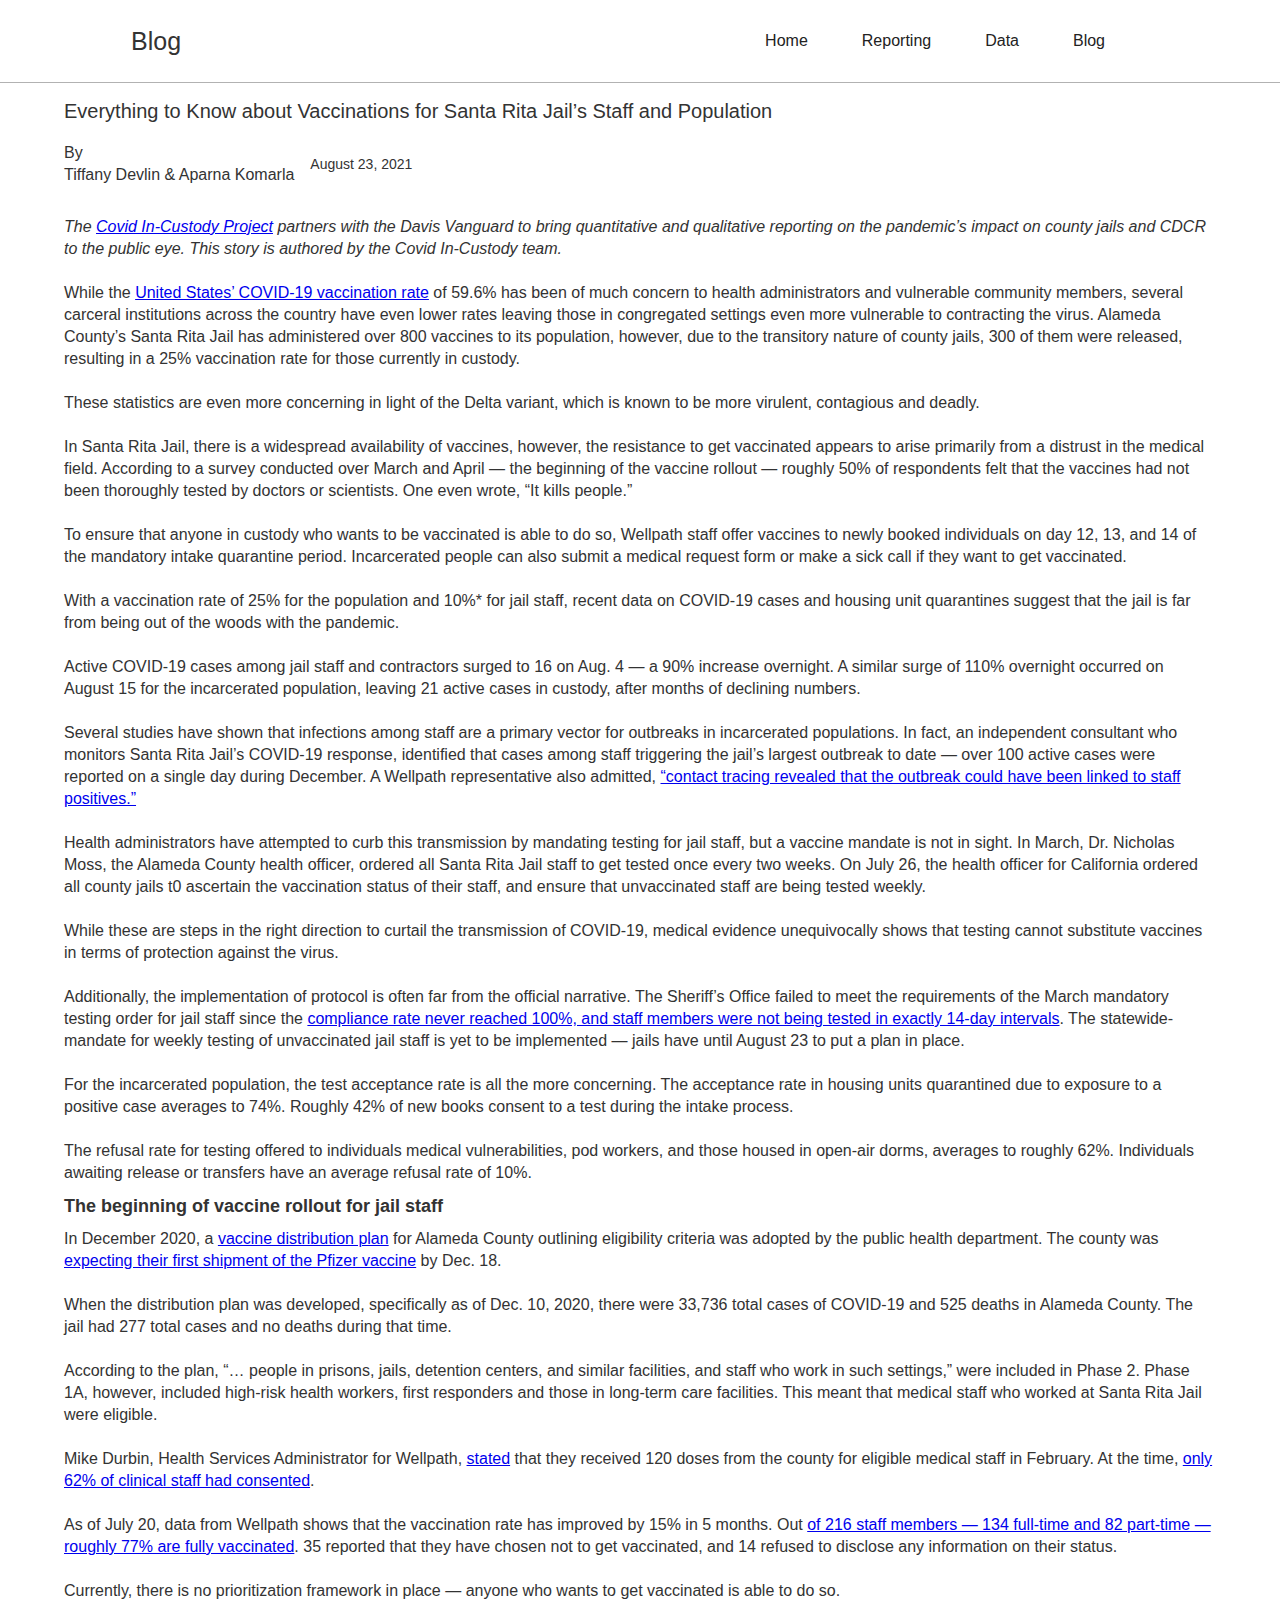
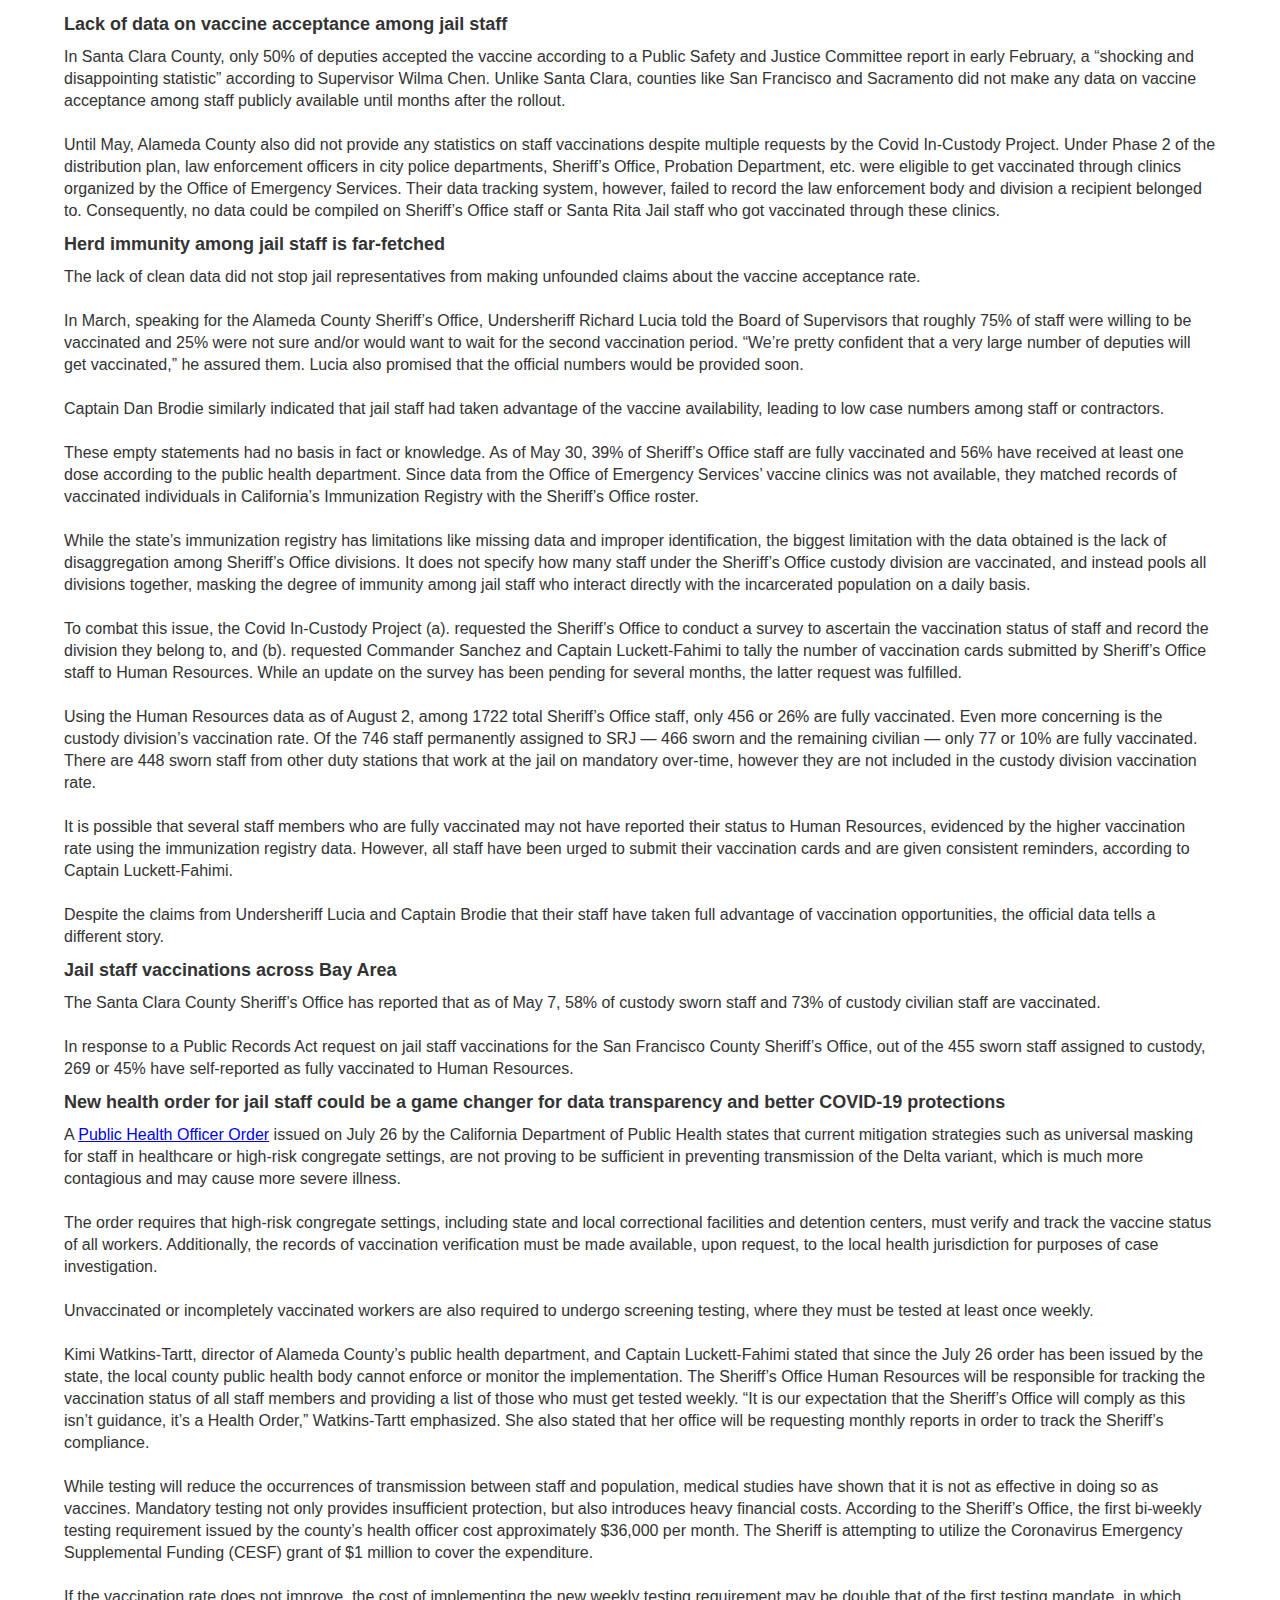
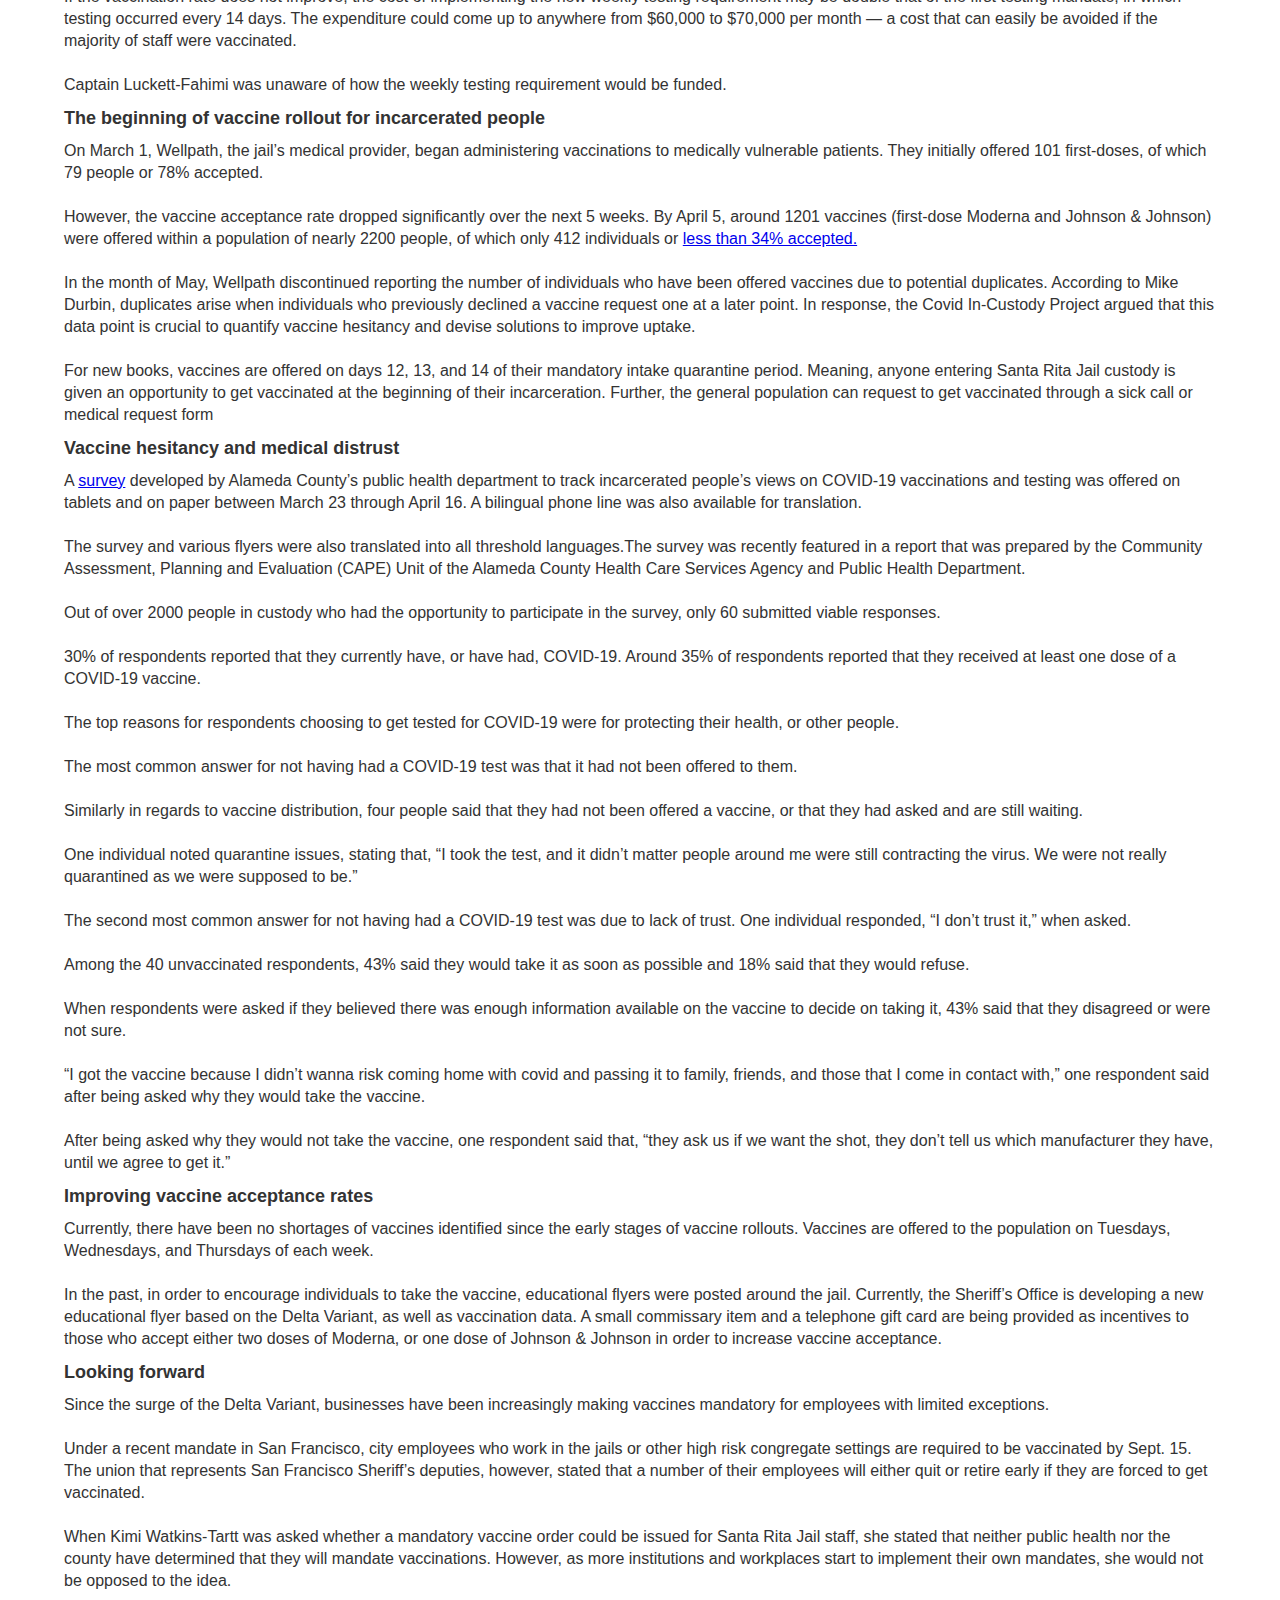
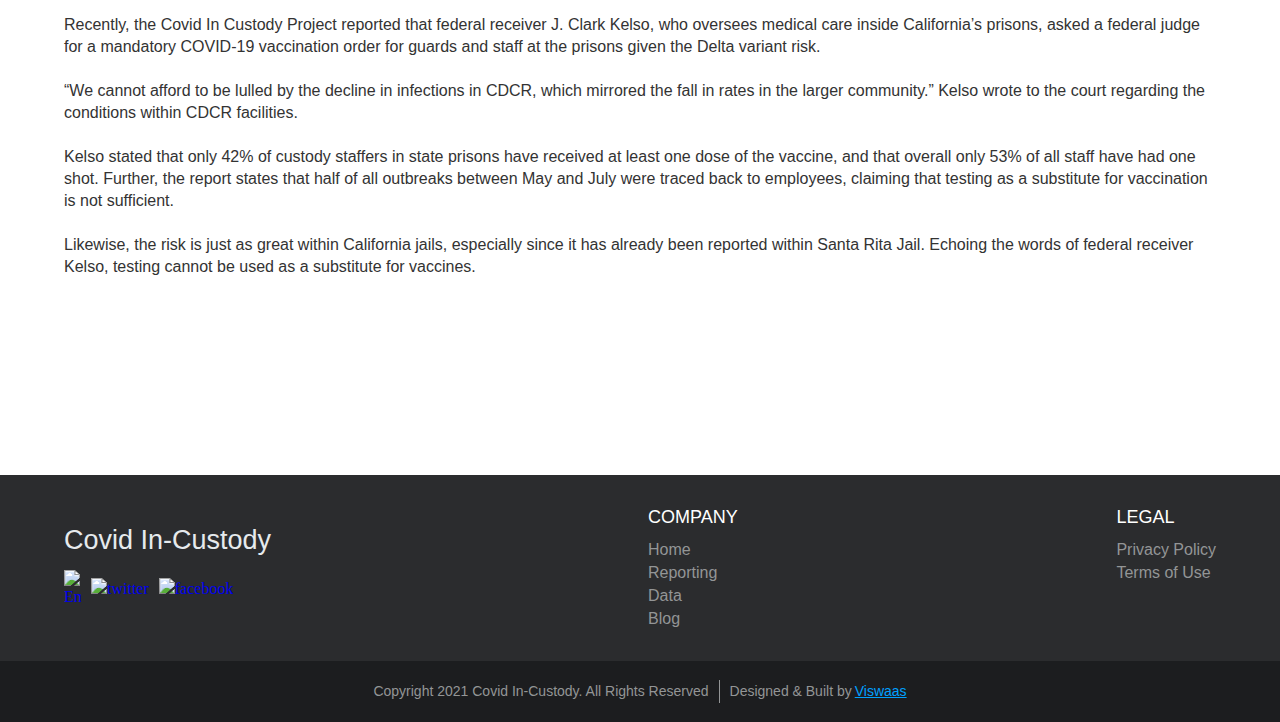
==== blog.html @ a8fd978f "Added blog section and article" ====
<!DOCTYPE html><!-- This site was created in Webflow. http://www.webflow.com -->
<!-- Last Published: Fri Jun 25 2021 08:06:00 GMT+0000 (Coordinated Universal Time) -->
<html data-wf-domain="covidincustody.webflow.io" data-wf-page="603c1fe831820c522aa7e717"
    data-wf-site="5fff64ad1eeff2890652759c" data-wf-status="1">

<head>
    <meta charset="utf-8" />
    <title>Covid In-Custody | Blog</title>
    <meta content="Investigative reporting on pandemic related issues in CDCR and County jails" name="description" />
    <meta content="Covid In-Custody | Reporting" property="og:title" />
    <meta content="Investigative reporting on pandemic related issues in CDCR and County jails"
        property="og:description" />
    <meta content="Covid In-Custody | Reporting" property="twitter:title" />
    <meta content="Investigative reporting on pandemic related issues in CDCR and County jails"
        property="twitter:description" />
    <meta property="og:type" content="website" />
    <meta content="summary_large_image" name="twitter:card" />
    <meta content="width=device-width, initial-scale=1" name="viewport" />
    <meta content="Webflow" name="generator" />
    <link href="./style.css" rel="stylesheet" type="text/css" />
    <script src="https://ajax.googleapis.com/ajax/libs/webfont/1.6.26/webfont.js" type="text/javascript"></script>
    <script
        type="text/javascript">WebFont.load({ google: { families: ["Oswald:200,300,400,500,600,700", "PT Serif:400,400italic,700,700italic", "Vollkorn:400,400italic,700,700italic", "Lato:100,100italic,300,300italic,400,400italic,700,700italic,900,900italic"] } });</script>
    <!--[if lt IE 9]><script src="https://cdnjs.cloudflare.com/ajax/libs/html5shiv/3.7.3/html5shiv.min.js" type="text/javascript"></script><![endif]-->
    <script
        type="text/javascript">!function (o, c) { var n = c.documentElement, t = " w-mod-"; n.className += t + "js", ("ontouchstart" in o || o.DocumentTouch && c instanceof DocumentTouch) && (n.className += t + "touch") }(window, document);</script>
    <link
        href="https://uploads-ssl.webflow.com/5fff64ad1eeff2890652759c/60c99e13c405a0722ec931a4_output-onlinepngtools%20(7).png"
        rel="shortcut icon" type="image/x-icon" />
    <link
        href="https://uploads-ssl.webflow.com/5fff64ad1eeff2890652759c/60bd226b136654782e699ffb_output-onlinepngtools%20(3).png"
        rel="apple-touch-icon" />
    <script async src="https://www.googletagmanager.com/gtag/js?id=G-3738MC1T77"></script>
    <script>
        window.dataLayer = window.dataLayer || [];
        function gtag() { dataLayer.push(arguments); }
        gtag('js', new Date());

        gtag('config', 'G-3738MC1T77');
    </script>

</head>

<body>
    <div data-collapse="medium" data-animation="default" data-duration="400" role="banner" class="reporting_navi w-nav">
        <div class="div-block-88"><a href="#" class="brand w-nav-brand">
                <div class="div-block-89"><img
                        src="https://uploads-ssl.webflow.com/5fff64ad1eeff2890652759c/60c680fbb14d272d3cf3ee11_prison%20project%20logo%20black-03%20(2).png"
                        loading="lazy" width="57" alt="" class="logoblack" /></div>
                <h1 class="heading-33">Blog</h1>
            </a>
            <div class="div-block-91">
                <nav role="navigation" class="nav-menu-mobile w-nav-menu"><a href="http://covidincustody.org/"
                        class="nav-link-2 w-nav-link">Home</a>
                    <link rel="prerender" href="http://covidincustody.org/" /><a
                        href="http://covidincustody.org/reporting" class="nav-link-2 w-nav-link">Reporting</a><a
                        href="http://covidincustody.org/data" class="nav-link-2 w-nav-link">Data</a><a
                        href="http://covidincustody.org/blog" class="nav-link-2 w-nav-link">Blog</a><a target="_blank"
                        href="https://twitter.com/CovidInCustody?s=20" class="link-block-24 w-inline-block"><img
                            src="https://uploads-ssl.webflow.com/5fff64ad1eeff2890652759c/60c7b1f935072d02fb3e23b0_580b57fcd9996e24bc43c53e.png"
                            loading="lazy" width="30" sizes="100vw"
                            srcset="https://uploads-ssl.webflow.com/5fff64ad1eeff2890652759c/60c7b1f935072d02fb3e23b0_580b57fcd9996e24bc43c53e-p-500.png 500w, https://uploads-ssl.webflow.com/5fff64ad1eeff2890652759c/60c7b1f935072d02fb3e23b0_580b57fcd9996e24bc43c53e.png 1687w"
                            alt="" /></a>
                </nav>
                <nav role="navigation" class="nav-menu w-nav-menu"><a href="http://covidincustody.org/"
                        class="nav-link-2-copy w-nav-link">Home</a>
                    <link rel="prerender" href="http://covidincustody.org/" /><a
                        href="http://covidincustody.org/reporting" class="nav-link-2-copy w-nav-link">Reporting</a><a
                        href="http://covidincustody.org/data" class="nav-link-2-copy w-nav-link">Data</a><a
                        href="http://covidincustody.org/blog" class="nav-link-2-copy w-nav-link">Blog</a><a
                        target="_blank" href="https://twitter.com/CovidInCustody?s=20"
                        class="nav-link-2-copy w-inline-block"><img
                            src="https://uploads-ssl.webflow.com/5fff64ad1eeff2890652759c/60c7b1f935072d02fb3e23b0_580b57fcd9996e24bc43c53e.png"
                            loading="lazy" width="30"
                            sizes="(max-width: 767px) 100vw, (max-width: 1279px) 30px, (max-width: 1919px) 2vw, 30px"
                            srcset="https://uploads-ssl.webflow.com/5fff64ad1eeff2890652759c/60c7b1f935072d02fb3e23b0_580b57fcd9996e24bc43c53e-p-500.png 500w, https://uploads-ssl.webflow.com/5fff64ad1eeff2890652759c/60c7b1f935072d02fb3e23b0_580b57fcd9996e24bc43c53e.png 1687w"
                            alt="" /></a>
                </nav>
            </div>
            <div class="menu w-nav-button">
                <div class="w-icon-nav-menu"></div>
            </div>
        </div>
    </div>
    <div class="reporting">


        <div class="div-block-115">
            <div class="div-block-118">
                <div class="div-block-122">
                    <div class="div-block-121">
                        <h1 class="heading-35">Everything to Know about Vaccinations for Santa Rita Jail’s Staff and
                            Population</h1>
                    </div>
                    <div class="div-block-119">
                        <div class="div-block-123">
                            <div class="text-block-22">By </div>
                            <div>Tiffany Devlin &amp; Aparna Komarla</div>
                        </div>
                        <div class="div-block-73-copy">
                            <div class="div-block-74"><img
                                    src="https://uploads-ssl.webflow.com/5fff64ad1eeff2890652759c/60a9fb1dd932b64211ac92c5_5817c42d55c9623b32a191cb_Clock.png"
                                    loading="lazy" width="12" alt="" /></div>
                            <div class="text-block-13">August 23, 2021</div>
                        </div>
                    </div>
                    <div class="div-block-120"><img
                            src="https://uploads-ssl.webflow.com/5fff64ad1eeff2890652759c/60b588d44d7ffa5c8ffbccfd_SantaRitaJail-130x87.jpg"
                            loading="lazy" sizes="(max-width: 479px) 100vw, (max-width: 991px) 90vw, 700px"
                            srcset="https://uploads-ssl.webflow.com/5fff64ad1eeff2890652759c/60b588d44d7ffa5c8ffbccfd_SantaRitaJail-130x87-p-500.jpeg 500w, https://uploads-ssl.webflow.com/5fff64ad1eeff2890652759c/60b588d44d7ffa5c8ffbccfd_SantaRitaJail-130x87.jpg 767w"
                            alt="" class="image-24" /></div>
                    <div>
                        <p class="paragraph-15"><em>The </em><a href="https://covidincustody.org/"><em>Covid In-Custody
                                    Project</em></a><em> partners with the Davis Vanguard to bring quantitative and
                                qualitative reporting on
                                the pandemic’s impact on county jails and CDCR to the public eye. This story is authored
                                by the Covid
                                In-Custody team.<br /><br />‍</em>While the <a
                                href="https://ourworldindata.org/covid-vaccinations?country=USA">United States’ COVID-19
                                vaccination
                                rate</a> of 59.6% has been of much concern to health administrators and vulnerable
                            community members,
                            several carceral institutions across the country have even lower rates leaving those in
                            congregated settings
                            even more vulnerable to contracting the virus. Alameda County’s Santa Rita Jail has
                            administered over 800
                            vaccines to its population, however, due to the transitory nature of county jails, 300 of
                            them were
                            released, resulting in a 25% vaccination rate for those currently in
                            custody.<br /><br />These statistics
                            are even more concerning in light of the Delta variant, which is known to be more virulent,
                            contagious and
                            deadly. <br /><br />In Santa Rita Jail, there is a widespread availability of vaccines,
                            however, the
                            resistance to get vaccinated appears to arise primarily from a distrust in the medical
                            field. According to a
                            survey conducted over March and April — the beginning of the vaccine rollout — roughly 50%
                            of respondents
                            felt that the vaccines had not been thoroughly tested by doctors or scientists. One even
                            wrote, “It kills
                            people.”<br /><br />To ensure that anyone in custody who wants to be vaccinated is able to
                            do so, Wellpath
                            staff offer vaccines to newly booked individuals on day 12, 13, and 14 of the mandatory
                            intake quarantine
                            period. Incarcerated people can also submit a medical request form or make a sick call if
                            they want to get
                            vaccinated. <br /><br />With a vaccination rate of 25% for the population and 10%* for jail
                            staff, recent
                            data on COVID-19 cases and housing unit quarantines suggest that the jail is far from being
                            out of the woods
                            with the pandemic.<br /><br />Active COVID-19 cases among jail staff and contractors surged
                            to 16 on Aug. 4
                            — a 90% increase overnight. A similar surge of 110% overnight occurred on August 15 for the
                            incarcerated
                            population, leaving 21 active cases in custody, after months of declining
                            numbers.<br /><br />Several
                            studies have shown that infections among staff are a primary vector for outbreaks in
                            incarcerated
                            populations. In fact, an independent consultant who monitors Santa Rita Jail’s COVID-19
                            response, identified
                            that cases among staff triggering the jail’s largest outbreak to date — over 100 active
                            cases were reported
                            on a single day during December. A Wellpath representative also admitted, <a
                                href="https://www.davisvanguard.org/2021/01/outbreaks-in-santa-rita-jail-directly-link-to-surge-in-staff-cases/">“contact
                                tracing revealed that the outbreak could have been linked to staff positives.”</a>
                            <br /><br />Health
                            administrators have attempted to curb this transmission by mandating testing for jail staff,
                            but a vaccine
                            mandate is not in sight. In March, Dr. Nicholas Moss, the Alameda County health officer,
                            ordered all Santa
                            Rita Jail staff to get tested once every two weeks. On July 26, the health officer for
                            California ordered
                            all county jails t0 ascertain the vaccination status of their staff, and ensure that
                            unvaccinated staff are
                            being tested weekly.<br /><br />While these are steps in the right direction to curtail the
                            transmission of
                            COVID-19, medical evidence unequivocally shows that testing cannot substitute vaccines in
                            terms of
                            protection against the virus. <br /><br />Additionally, the implementation of protocol is
                            often far from the
                            official narrative. The Sheriff’s Office failed to meet the requirements of the March
                            mandatory testing
                            order for jail staff since the <a
                                href="https://www.davisvanguard.org/2021/07/alameda-county-santa-rita-jail-staff-violate-mandatory-testing-order/">compliance
                                rate never reached 100%, and staff members were not being tested in exactly 14-day
                                intervals</a>. The
                            statewide-mandate for weekly testing of unvaccinated jail staff is yet to be implemented —
                            jails have until
                            August 23 to put a plan in place. <br /><br />For the incarcerated population, the test
                            acceptance rate is
                            all the more concerning. The acceptance rate in housing units quarantined due to exposure to
                            a positive case
                            averages to 74%. Roughly 42% of new books consent to a test during the intake
                            process.<br /><br />The
                            refusal rate for testing offered to individuals medical vulnerabilities, pod workers, and
                            those housed in
                            open-air dorms, averages to roughly 62%. Individuals awaiting release or transfers have an
                            average refusal
                            rate of 10%.
                        </p>
                        <h4 class="heading-36">The beginning of vaccine rollout for jail staff</h4>
                        <p class="paragraph-16">In December 2020, a <a
                                href="https://covid-19.acgov.org/covid19-assets/docs/vaccines/covax-presentation-to-oakland-race-equity-task-force-2020.12.10.pdf">vaccine
                                distribution plan</a> for Alameda County outlining eligibility criteria was adopted by
                            the public health
                            department. The county was <a
                                href="https://www.davisvanguard.org/2020/12/santa-rita-jail-reports-massive-covid-outbreak-and-onsite-staff-testing/">expecting
                                their first shipment of the Pfizer vaccine</a> by Dec. 18.<br /><br />When the
                            distribution plan was
                            developed, specifically as of Dec. 10, 2020, there were 33,736 total cases of COVID-19 and
                            525 deaths in
                            Alameda County. The jail had 277 total cases and no deaths during that
                            time.<br /><br />According to the
                            plan, “… people in prisons, jails, detention centers, and similar facilities, and staff who
                            work in such
                            settings,” were included in Phase 2. Phase 1A, however, included high-risk health workers,
                            first responders
                            and those in long-term care facilities. This meant that medical staff who worked at Santa
                            Rita Jail were
                            eligible.<br /><br />Mike Durbin, Health Services Administrator for Wellpath, <a
                                href="https://www.davisvanguard.org/2021/02/forty-percent-of-santa-rita-jail-medical-staff-deny-vaccinations/">stated</a>
                            that they received 120 doses from the county for eligible medical staff in February. At the
                            time, <a
                                href="https://www.davisvanguard.org/2021/02/forty-percent-of-santa-rita-jail-medical-staff-deny-vaccinations/">only
                                62% of clinical staff had consented</a>.<br /><br />As of July 20, data from Wellpath
                            shows that the
                            vaccination rate has improved by 15% in 5 months. Out <a
                                href="https://www.davisvanguard.org/2021/07/alameda-county-santa-rita-jail-staff-violate-mandatory-testing-order/">of
                                216 staff members — 134 full-time and 82 part-time — roughly 77% are fully
                                vaccinated</a>. 35 reported
                            that they have chosen not to get vaccinated, and 14 refused to disclose any information on
                            their
                            status.<br /><br />Currently, there is no prioritization framework in place — anyone who
                            wants to get
                            vaccinated is able to do so.</p>
                        <h4 class="heading-36"><strong class="bold-text-5">Lack of data on vaccine acceptance among jail
                                staff</strong></h4>
                        <p>In Santa Clara County, only 50% of deputies accepted the vaccine according to a Public Safety
                            and Justice
                            Committee report in early February, a “shocking and disappointing statistic” according to
                            Supervisor Wilma
                            Chen. Unlike Santa Clara, counties like San Francisco and Sacramento did not make any data
                            on vaccine
                            acceptance among staff publicly available until months after the rollout.<br /><br />Until
                            May, Alameda
                            County also did not provide any statistics on staff vaccinations despite multiple requests
                            by the Covid
                            In-Custody Project. Under Phase 2 of the distribution plan, law enforcement officers in city
                            police
                            departments, Sheriff’s Office, Probation Department, etc. were eligible to get vaccinated
                            through clinics
                            organized by the Office of Emergency Services. Their data tracking system, however, failed
                            to record the law
                            enforcement body and division a recipient belonged to. Consequently, no data could be
                            compiled on Sheriff’s
                            Office staff or Santa Rita Jail staff who got vaccinated through these clinics.</p>
                        <h4 class="heading-36"><strong class="bold-text-5">Herd immunity among jail staff is
                                far-fetched</strong></h4>
                        <p>The lack of clean data did not stop jail representatives from making unfounded claims about
                            the vaccine
                            acceptance rate.<br /><br />In March, speaking for the Alameda County Sheriff’s Office,
                            Undersheriff Richard
                            Lucia told the Board of Supervisors that roughly 75% of staff were willing to be vaccinated
                            and 25% were not
                            sure and/or would want to wait for the second vaccination period. “We’re pretty confident
                            that a very large
                            number of deputies will get vaccinated,” he assured them. Lucia also promised that the
                            official numbers
                            would be provided soon.<br /><br />Captain Dan Brodie similarly indicated that jail staff
                            had taken
                            advantage of the vaccine availability, leading to low case numbers among staff or
                            contractors.<br /><br />These empty statements had no basis in fact or knowledge. As of May
                            30, 39% of
                            Sheriff’s Office staff are fully vaccinated and 56% have received at least one dose
                            according to the public
                            health department. Since data from the Office of Emergency Services’ vaccine clinics was not
                            available, they
                            matched records of vaccinated individuals in California’s Immunization Registry with the
                            Sheriff’s Office
                            roster. <br /><br />While the state’s immunization registry has limitations like missing
                            data and improper
                            identification, the biggest limitation with the data obtained is the lack of disaggregation
                            among Sheriff’s
                            Office divisions. It does not specify how many staff under the Sheriff’s Office custody
                            division are
                            vaccinated, and instead pools all divisions together, masking the degree of immunity among
                            jail staff who
                            interact directly with the incarcerated population on a daily basis.<br /><br />To combat
                            this issue, the
                            Covid In-Custody Project (a). requested the Sheriff’s Office to conduct a survey to
                            ascertain the
                            vaccination status of staff and record the division they belong to, and (b). requested
                            Commander Sanchez and
                            Captain Luckett-Fahimi to tally the number of vaccination cards submitted by Sheriff’s
                            Office staff to Human
                            Resources. While an update on the survey has been pending for several months, the latter
                            request was
                            fulfilled. <br /><br />Using the Human Resources data as of August 2, among 1722 total
                            Sheriff’s Office
                            staff, only 456 or 26% are fully vaccinated. Even more concerning is the custody division’s
                            vaccination
                            rate. Of the 746 staff permanently assigned to SRJ — 466 sworn and the remaining civilian —
                            only 77 or 10%
                            are fully vaccinated. There are 448 sworn staff from other duty stations that work at the
                            jail on mandatory
                            over-time, however they are not included in the custody division vaccination
                            rate.<br /><br />It is possible
                            that several staff members who are fully vaccinated may not have reported their status to
                            Human Resources,
                            evidenced by the higher vaccination rate using the immunization registry data. However, all
                            staff have been
                            urged to submit their vaccination cards and are given consistent reminders, according to
                            Captain
                            Luckett-Fahimi.<br /><br />Despite the claims from Undersheriff Lucia and Captain Brodie
                            that their staff
                            have taken full advantage of vaccination opportunities, the official data tells a different
                            story.</p>
                        <h4 class="heading-36"><strong class="bold-text-5">Jail staff vaccinations across Bay
                                Area</strong></h4>
                        <p>The Santa Clara County Sheriff’s Office has reported that as of May 7, 58% of custody sworn
                            staff and 73%
                            of custody civilian staff are vaccinated.<br /><br />In response to a Public Records Act
                            request on jail
                            staff vaccinations for the San Francisco County Sheriff’s Office, out of the 455 sworn staff
                            assigned to
                            custody, 269 or 45% have self-reported as fully vaccinated to Human Resources.</p>
                        <h4 class="heading-36"><strong class="bold-text-5">New health order for jail staff could be a
                                game changer for
                                data transparency and better COVID-19 protections</strong></h4>
                        <p>A <a
                                href="https://www.cdph.ca.gov/Programs/CID/DCDC/Pages/COVID-19/Order-of-the-State-Public-Health-Officer-Unvaccinated-Workers-In-High-Risk-Settings.aspx">Public
                                Health Officer Order</a> issued on July 26 by the California Department of Public Health
                            states that
                            current mitigation strategies such as universal masking for staff in healthcare or high-risk
                            congregate
                            settings, are not proving to be sufficient in preventing transmission of the Delta variant,
                            which is much
                            more contagious and may cause more severe illness.<br /><br />The order requires that
                            high-risk congregate
                            settings, including state and local correctional facilities and detention centers, must
                            verify and track the
                            vaccine status of all workers. Additionally, the records of vaccination verification must be
                            made available,
                            upon request, to the local health jurisdiction for purposes of case
                            investigation.<br /><br />Unvaccinated
                            or incompletely vaccinated workers are also required to undergo screening testing, where
                            they must be tested
                            at least once weekly.<br /><br />Kimi Watkins-Tartt, director of Alameda County’s public
                            health department,
                            and Captain Luckett-Fahimi stated that since the July 26 order has been issued by the state,
                            the local
                            county public health body cannot enforce or monitor the implementation. The Sheriff’s Office
                            Human Resources
                            will be responsible for tracking the vaccination status of all staff members and providing a
                            list of those
                            who must get tested weekly. “It is our expectation that the Sheriff’s Office will comply as
                            this isn’t
                            guidance, it’s a Health Order,” Watkins-Tartt emphasized. She also stated that her office
                            will be requesting
                            monthly reports in order to track the Sheriff’s compliance.<br /><br />While testing will
                            reduce the
                            occurrences of transmission between staff and population, medical studies have shown that it
                            is not as
                            effective in doing so as vaccines. Mandatory testing not only provides insufficient
                            protection, but also
                            introduces heavy financial costs. According to the Sheriff’s Office, the first bi-weekly
                            testing requirement
                            issued by the county’s health officer cost approximately $36,000 per month. The Sheriff is
                            attempting to
                            utilize the Coronavirus Emergency Supplemental Funding (CESF) grant of $1 million to cover
                            the
                            expenditure.<br /><br />If the vaccination rate does not improve, the cost of implementing
                            the new weekly
                            testing requirement may be double that of the first testing mandate, in which testing
                            occurred every 14
                            days. The expenditure could come up to anywhere from $60,000 to $70,000 per month — a cost
                            that can easily
                            be avoided if the majority of staff were vaccinated.<br /><br />Captain Luckett-Fahimi was
                            unaware of how
                            the weekly testing requirement would be funded.</p>
                        <h4 class="heading-36"><strong class="bold-text-5">The beginning of vaccine rollout for
                                incarcerated
                                people</strong></h4>
                        <p>On March 1, Wellpath, the jail’s medical provider, began administering vaccinations to
                            medically vulnerable
                            patients. They initially offered 101 first-doses, of which 79 people or 78% accepted.
                            <br /><br />However,
                            the vaccine acceptance rate dropped significantly over the next 5 weeks. By April 5, around
                            1201 vaccines
                            (first-dose Moderna and Johnson &amp; Johnson) were offered within a population of nearly
                            2200 people, of
                            which only 412 individuals or <a
                                href="https://www.davisvanguard.org/2021/04/concerns-rise-as-vaccine-acceptance-drops-at-santa-rita-jail/">less
                                than 34% accepted.<br /><br />‍</a>In the month of May, Wellpath discontinued reporting
                            the number of
                            individuals who have been offered vaccines due to potential duplicates. According to Mike
                            Durbin, duplicates
                            arise when individuals who previously declined a vaccine request one at a later point. In
                            response, the
                            Covid In-Custody Project argued that this data point is crucial to quantify vaccine
                            hesitancy and devise
                            solutions to improve uptake. <br /><br />For new books, vaccines are offered on days 12, 13,
                            and 14 of their
                            mandatory intake quarantine period. Meaning, anyone entering Santa Rita Jail custody is
                            given an opportunity
                            to get vaccinated at the beginning of their incarceration. Further, the general population
                            can request to
                            get vaccinated through a sick call or medical request form
                        </p>
                        <h4 class="heading-36"><strong class="bold-text-5">Vaccine hesitancy and medical
                                distrust</strong></h4>
                        <p>A <a
                                href="https://www.davisvanguard.org/2021/02/only-thirty-two-percent-of-santa-rita-jail-staff-accepted-testing-in-january/">survey</a>
                            developed by Alameda County’s public health department to track incarcerated people’s views
                            on COVID-19
                            vaccinations and testing was offered on tablets and on paper between March 23 through April
                            16. A bilingual
                            phone line was also available for translation. <br /><br />The survey and various flyers
                            were also
                            translated into all threshold languages.The survey was recently featured in a report that
                            was prepared by
                            the Community Assessment, Planning and Evaluation (CAPE) Unit of the Alameda County Health
                            Care Services
                            Agency and Public Health Department.<br /><br />Out of over 2000 people in custody who had
                            the opportunity
                            to participate in the survey, only 60 submitted viable responses. <br /><br />30% of
                            respondents reported
                            that they currently have, or have had, COVID-19. Around 35% of respondents reported that
                            they received at
                            least one dose of a COVID-19 vaccine.<br /><br />The top reasons for respondents choosing to
                            get tested for
                            COVID-19 were for protecting their health, or other people.<br /><br />The most common
                            answer for not having
                            had a COVID-19 test was that it had not been offered to them.<br /><br />Similarly in
                            regards to vaccine
                            distribution, four people said that they had not been offered a vaccine, or that they had
                            asked and are
                            still waiting.<br /><br />One individual noted quarantine issues, stating that, “I took the
                            test, and it
                            didn’t matter people around me were still contracting the virus. We were not really
                            quarantined as we were
                            supposed to be.”<br /><br />The second most common answer for not having had a COVID-19 test
                            was due to lack
                            of trust. One individual responded, “I don’t trust it,” when asked.<br /><br />Among the 40
                            unvaccinated
                            respondents, 43% said they would take it as soon as possible and 18% said that they would
                            refuse.<br /><br />When respondents were asked if they believed there was enough information
                            available on
                            the vaccine to decide on taking it, 43% said that they disagreed or were not
                            sure.<br /><br />“I got the
                            vaccine because I didn’t wanna risk coming home with covid and passing it to family,
                            friends, and those that
                            I come in contact with,” one respondent said after being asked why they would take the
                            vaccine.<br /><br />After being asked why they would not take the vaccine, one respondent
                            said that, “they
                            ask us if we want the shot, they don’t tell us which manufacturer they have, until we agree
                            to get it.”</p>
                        <h4 class="heading-36"><strong class="bold-text-5">Improving vaccine acceptance rates</strong>
                        </h4>
                        <p>Currently, there have been no shortages of vaccines identified since the early stages of
                            vaccine rollouts.
                            Vaccines are offered to the population on Tuesdays, Wednesdays, and Thursdays of each week.
                            <br /><br />In
                            the past, in order to encourage individuals to take the vaccine, educational flyers were
                            posted around the
                            jail. Currently, the Sheriff’s Office is developing a new educational flyer based on the
                            Delta Variant, as
                            well as vaccination data. A small commissary item and a telephone gift card are being
                            provided as incentives
                            to those who accept either two doses of Moderna, or one dose of Johnson &amp; Johnson in
                            order to increase
                            vaccine acceptance.
                        </p>
                        <h4 class="heading-36"><strong class="bold-text-5">Looking forward</strong></h4>
                        <p>Since the surge of the Delta Variant, businesses have been increasingly making vaccines
                            mandatory for
                            employees with limited exceptions.<br /><br />Under a recent mandate in San Francisco, city
                            employees who
                            work in the jails or other high risk congregate settings are required to be vaccinated by
                            Sept. 15. The
                            union that represents San Francisco Sheriff’s deputies, however, stated that a number of
                            their employees
                            will either quit or retire early if they are forced to get vaccinated.<br /><br />When Kimi
                            Watkins-Tartt
                            was asked whether a mandatory vaccine order could be issued for Santa Rita Jail staff, she
                            stated that
                            neither public health nor the county have determined that they will mandate vaccinations.
                            However, as more
                            institutions and workplaces start to implement their own mandates, she would not be opposed
                            to the
                            idea.<br /><br />Recently, the Covid In Custody Project reported that federal receiver J.
                            Clark Kelso, who
                            oversees medical care inside California’s prisons, asked a federal judge for a mandatory
                            COVID-19
                            vaccination order for guards and staff at the prisons given the Delta variant
                            risk.<br /><br />“We cannot
                            afford to be lulled by the decline in infections in CDCR, which mirrored the fall in rates
                            in the larger
                            community.” Kelso wrote to the court regarding the conditions within CDCR
                            facilities.<br /><br />Kelso
                            stated that only 42% of custody staffers in state prisons have received at least one dose of
                            the vaccine,
                            and that overall only 53% of all staff have had one shot. Further, the report states that
                            half of all
                            outbreaks between May and July were traced back to employees, claiming that testing as a
                            substitute for
                            vaccination is not sufficient.<br /><br />Likewise, the risk is just as great within
                            California jails,
                            especially since it has already been reported within Santa Rita Jail. Echoing the words of
                            federal receiver
                            Kelso, testing cannot be used as a substitute for vaccines.</p>
                    </div>
                </div>
            </div>
        </div>
    </div>
    <div id="Footer1" class="main__footer">
        <div class="footer__container">
            <div class="footer__feature">
                <div class="footer__logo footer">Covid In-Custody</div>
                <div class="footer__social"><a href="mailto:apkomarla@ucdavis.edu"
                        class="footer__link w-inline-block"><img
                            src="https://uploads-ssl.webflow.com/5fff64ad1eeff2890652759c/5fff64aec2b364403724c183_email-icon-white.svg"
                            width="17" alt="Email" /></a><a href="https://twitter.com/CovidInCustody?s=20"
                        target="_blank" class="footer__link w-inline-block"><img
                            src="https://uploads-ssl.webflow.com/5fff64ad1eeff2890652759c/5fff64aec2b3646d5924c192_twitter-icon.svg"
                            alt="twitter" /></a><a href="https://www.facebook.com/davisvanguard/" target="_blank"
                        class="footer__link w-inline-block"><img
                            src="https://uploads-ssl.webflow.com/5fff64ad1eeff2890652759c/5fff64aec2b3645baa24c184_facebook-icon.svg"
                            alt="facebook" /></a></div>
            </div>
            <div class="footer__page__links">
                <div class="footer__links__container">
                    <h4 class="footertitle">Company</h4><a href="http://covidincustody.org/" aria-current="page"
                        class="footerlink in-footer w--current">Home</a><a href="http://covidincustody.org/reporting"
                        class="footerlink in-footer">Reporting</a><a href="http://covidincustody.org/data"
                        class="footerlink in-footer">Data</a><a href="http://covidincustody.org/blog"
                        class="footerlink in-footer">Blog</a>
                </div>
                <div class="footer__links__container">
                    <h4 class="footertitle">LEGAL</h4><a href="https://www.davisvanguard.org/privacy-policy/"
                        class="footerlink in-footer">Privacy Policy</a><a
                        href="https://www.davisvanguard.org/terms-of-use/" class="footerlink in-footer">Terms of Use</a>
                </div>
            </div>
        </div>
    </div>
    <div id="Footer2" class="sub__footer footer copyright">
        <div class="sub__footer__container">
            <div class="sub__footer__copyright__container">
                <div class="sub__footer__copyright">Copyright 2021 Covid In-Custody. All Rights Reserved</div>
            </div>
            <div class="sub__footer_credit__container">
                <div class="sub__footer__credit">Designed &amp; Built by</div><a href="https://viswaasprabu.com/"
                    target="_blank" class="sub__footer__credit__link">Viswaas</a>
            </div>
        </div>
    </div>
    <script src="https://d3e54v103j8qbb.cloudfront.net/js/jquery-3.5.1.min.dc5e7f18c8.js?site=5fff64ad1eeff2890652759c"
        type="text/javascript" integrity="sha256-9/aliU8dGd2tb6OSsuzixeV4y/faTqgFtohetphbbj0="
        crossorigin="anonymous"></script>
    <script src="https://uploads-ssl.webflow.com/5fff64ad1eeff2890652759c/js/webflow.a5885e219.js"
        type="text/javascript"></script>
    <!--[if lte IE 9]><script src="//cdnjs.cloudflare.com/ajax/libs/placeholders/3.0.2/placeholders.min.js"></script><![endif]-->
</body>

</html>
---- style.css ----
/* Generated on: Tue Aug 24 2021 01:54:45 GMT+0000 (Coordinated Universal Time) */
/* ==========================================================================
   normalize.css v3.0.3 | MIT License | github.com/necolas/normalize.css 
   ========================================================================== */
/*! normalize.css v3.0.3 | MIT License | github.com/necolas/normalize.css */
html {
  font-family: sans-serif;
  -ms-text-size-adjust: 100%;
  -webkit-text-size-adjust: 100%;
}
body {
  margin: 0;
}
article,
aside,
details,
figcaption,
figure,
footer,
header,
hgroup,
main,
menu,
nav,
section,
summary {
  display: block;
}
audio,
canvas,
progress,
video {
  display: inline-block;
  vertical-align: baseline;
}
audio:not([controls]) {
  display: none;
  height: 0;
}
[hidden],
template {
  display: none;
}
a {
  background-color: transparent;
}
a:active,
a:hover {
  outline: 0;
}
abbr[title] {
  border-bottom: 1px dotted;
}
b,
strong {
  font-weight: bold;
}
dfn {
  font-style: italic;
}
h1 {
  font-size: 2em;
  margin: 0.67em 0;
}
mark {
  background: #ff0;
  color: #000;
}
small {
  font-size: 80%;
}
sub,
sup {
  font-size: 75%;
  line-height: 0;
  position: relative;
  vertical-align: baseline;
}
sup {
  top: -0.5em;
}
sub {
  bottom: -0.25em;
}
img {
  border: 0;
}
svg:not(:root) {
  overflow: hidden;
}
figure {
  margin: 1em 40px;
}
hr {
  box-sizing: content-box;
  height: 0;
}
pre {
  overflow: auto;
}
code,
kbd,
pre,
samp {
  font-family: monospace, monospace;
  font-size: 1em;
}
button,
input,
optgroup,
select,
textarea {
  color: inherit;
  font: inherit;
  margin: 0;
}
button {
  overflow: visible;
}
button,
select {
  text-transform: none;
}
button,
html input[type="button"],
input[type="reset"] {
  -webkit-appearance: button;
  cursor: pointer;
}
button[disabled],
html input[disabled] {
  cursor: default;
}
button::-moz-focus-inner,
input::-moz-focus-inner {
  border: 0;
  padding: 0;
}
input {
  line-height: normal;
}
input[type="checkbox"],
input[type="radio"] {
  box-sizing: border-box;
  padding: 0;
}
input[type="number"]::-webkit-inner-spin-button,
input[type="number"]::-webkit-outer-spin-button {
  height: auto;
}
input[type="search"] {
  -webkit-appearance: none;
}
input[type="search"]::-webkit-search-cancel-button,
input[type="search"]::-webkit-search-decoration {
  -webkit-appearance: none;
}
fieldset {
  border: 1px solid #c0c0c0;
  margin: 0 2px;
  padding: 0.35em 0.625em 0.75em;
}
legend {
  border: 0;
  padding: 0;
}
textarea {
  overflow: auto;
}
optgroup {
  font-weight: bold;
}
table {
  border-collapse: collapse;
  border-spacing: 0;
}
td,
th {
  padding: 0;
}

/* ==========================================================================
   Start of base Webflow CSS - If you're looking for some ultra-clean CSS, skip the boilerplate and see the unminified code below.
   ========================================================================== */
@font-face {
  font-family: "webflow-icons";
  src: url("[data-uri]")
    format("truetype");
  font-weight: normal;
  font-style: normal;
}
[class^="w-icon-"],
[class*=" w-icon-"] {
  font-family: "webflow-icons" !important;
  speak: none;
  font-style: normal;
  font-weight: normal;
  font-variant: normal;
  text-transform: none;
  line-height: 1;
  -webkit-font-smoothing: antialiased;
  -moz-osx-font-smoothing: grayscale;
}
.w-icon-slider-right:before {
  content: "\e600";
}
.w-icon-slider-left:before {
  content: "\e601";
}
.w-icon-nav-menu:before {
  content: "\e602";
}
.w-icon-arrow-down:before,
.w-icon-dropdown-toggle:before {
  content: "\e603";
}
.w-icon-file-upload-remove:before {
  content: "\e900";
}
.w-icon-file-upload-icon:before {
  content: "\e903";
}
* {
  -webkit-box-sizing: border-box;
  -moz-box-sizing: border-box;
  box-sizing: border-box;
}
html {
  height: 100%;
}
body {
  margin: 0;
  min-height: 100%;
  background-color: #fff;
  font-family: Arial, sans-serif;
  font-size: 14px;
  line-height: 20px;
  color: #333;
}
img {
  max-width: 100%;
  vertical-align: middle;
  display: inline-block;
}
html.w-mod-touch * {
  background-attachment: scroll !important;
}
.w-block {
  display: block;
}
.w-inline-block {
  max-width: 100%;
  display: inline-block;
}
.w-clearfix:before,
.w-clearfix:after {
  content: " ";
  display: table;
  grid-column-start: 1;
  grid-row-start: 1;
  grid-column-end: 2;
  grid-row-end: 2;
}
.w-clearfix:after {
  clear: both;
}
.w-hidden {
  display: none;
}
.w-button {
  display: inline-block;
  padding: 9px 15px;
  background-color: #3898ec;
  color: white;
  border: 0;
  line-height: inherit;
  text-decoration: none;
  cursor: pointer;
  border-radius: 0;
}
input.w-button {
  -webkit-appearance: button;
}
html[data-w-dynpage] [data-w-cloak] {
  color: transparent !important;
}
.w-webflow-badge,
.w-webflow-badge * {
  position: static;
  left: auto;
  top: auto;
  right: auto;
  bottom: auto;
  z-index: auto;
  display: block;
  visibility: visible;
  overflow: visible;
  overflow-x: visible;
  overflow-y: visible;
  box-sizing: border-box;
  width: auto;
  height: auto;
  max-height: none;
  max-width: none;
  min-height: 0;
  min-width: 0;
  margin: 0;
  padding: 0;
  float: none;
  clear: none;
  border: 0 none transparent;
  border-radius: 0;
  background: none;
  background-image: none;
  background-position: 0 0;
  background-size: auto auto;
  background-repeat: repeat;
  background-origin: padding-box;
  background-clip: border-box;
  background-attachment: scroll;
  background-color: transparent;
  box-shadow: none;
  opacity: 1;
  transform: none;
  transition: none;
  direction: ltr;
  font-family: inherit;
  font-weight: inherit;
  color: inherit;
  font-size: inherit;
  line-height: inherit;
  font-style: inherit;
  font-variant: inherit;
  text-align: inherit;
  letter-spacing: inherit;
  text-decoration: inherit;
  text-indent: 0;
  text-transform: inherit;
  list-style-type: disc;
  text-shadow: none;
  font-smoothing: auto;
  vertical-align: baseline;
  cursor: inherit;
  white-space: inherit;
  word-break: normal;
  word-spacing: normal;
  word-wrap: normal;
}
.w-webflow-badge {
  position: fixed !important;
  display: inline-block !important;
  visibility: visible !important;
  z-index: 2147483647 !important;
  top: auto !important;
  right: 12px !important;
  bottom: 12px !important;
  left: auto !important;
  color: #aaadb0 !important;
  background-color: #fff !important;
  border-radius: 3px !important;
  padding: 6px 8px 6px 6px !important;
  font-size: 12px !important;
  opacity: 1 !important;
  line-height: 14px !important;
  text-decoration: none !important;
  transform: none !important;
  margin: 0 !important;
  width: auto !important;
  height: auto !important;
  overflow: visible !important;
  white-space: nowrap;
  box-shadow: 0 0 0 1px rgba(0, 0, 0, 0.1), 0 1px 3px rgba(0, 0, 0, 0.1);
  cursor: pointer;
}
.w-webflow-badge > img {
  display: inline-block !important;
  visibility: visible !important;
  opacity: 1 !important;
  vertical-align: middle !important;
}
h1,
h2,
h3,
h4,
h5,
h6 {
  font-weight: bold;
  margin-bottom: 10px;
}
h1 {
  font-size: 38px;
  line-height: 44px;
  margin-top: 20px;
}
h2 {
  font-size: 32px;
  line-height: 36px;
  margin-top: 20px;
}
h3 {
  font-size: 24px;
  line-height: 30px;
  margin-top: 20px;
}
h4 {
  font-size: 18px;
  line-height: 24px;
  margin-top: 10px;
}
h5 {
  font-size: 14px;
  line-height: 20px;
  margin-top: 10px;
}
h6 {
  font-size: 12px;
  line-height: 18px;
  margin-top: 10px;
}
p {
  margin-top: 0;
  margin-bottom: 10px;
}
blockquote {
  margin: 0 0 10px 0;
  padding: 10px 20px;
  border-left: 5px solid #e2e2e2;
  font-size: 18px;
  line-height: 22px;
}
figure {
  margin: 0;
  margin-bottom: 10px;
}
figcaption {
  margin-top: 5px;
  text-align: center;
}
ul,
ol {
  margin-top: 0;
  margin-bottom: 10px;
  padding-left: 40px;
}
.w-list-unstyled {
  padding-left: 0;
  list-style: none;
}
.w-embed:before,
.w-embed:after {
  content: " ";
  display: table;
  grid-column-start: 1;
  grid-row-start: 1;
  grid-column-end: 2;
  grid-row-end: 2;
}
.w-embed:after {
  clear: both;
}
.w-video {
  width: 100%;
  position: relative;
  padding: 0;
}
.w-video iframe,
.w-video object,
.w-video embed {
  position: absolute;
  top: 0;
  left: 0;
  width: 100%;
  height: 100%;
}
fieldset {
  padding: 0;
  margin: 0;
  border: 0;
}
button,
html input[type="button"],
input[type="reset"] {
  border: 0;
  cursor: pointer;
  -webkit-appearance: button;
}
.w-form {
  margin: 0 0 15px;
}
.w-form-done {
  display: none;
  padding: 20px;
  text-align: center;
  background-color: #dddddd;
}
.w-form-fail {
  display: none;
  margin-top: 10px;
  padding: 10px;
  background-color: #ffdede;
}
label {
  display: block;
  margin-bottom: 5px;
  font-weight: bold;
}
.w-input,
.w-select {
  display: block;
  width: 100%;
  height: 38px;
  padding: 8px 12px;
  margin-bottom: 10px;
  font-size: 14px;
  line-height: 1.42857143;
  color: #333333;
  vertical-align: middle;
  background-color: #ffffff;
  border: 1px solid #cccccc;
}
.w-input:-moz-placeholder,
.w-select:-moz-placeholder {
  color: #999;
}
.w-input::-moz-placeholder,
.w-select::-moz-placeholder {
  color: #999;
  opacity: 1;
}
.w-input:-ms-input-placeholder,
.w-select:-ms-input-placeholder {
  color: #999;
}
.w-input::-webkit-input-placeholder,
.w-select::-webkit-input-placeholder {
  color: #999;
}
.w-input:focus,
.w-select:focus {
  border-color: #3898ec;
  outline: 0;
}
.w-input[disabled],
.w-select[disabled],
.w-input[readonly],
.w-select[readonly],
fieldset[disabled] .w-input,
fieldset[disabled] .w-select {
  cursor: not-allowed;
  background-color: #eeeeee;
}
textarea.w-input,
textarea.w-select {
  height: auto;
}
.w-select {
  background-color: #f3f3f3;
}
.w-select[multiple] {
  height: auto;
}
.w-form-label {
  display: inline-block;
  cursor: pointer;
  font-weight: normal;
  margin-bottom: 0;
}
.w-radio {
  display: block;
  margin-bottom: 5px;
  padding-left: 20px;
}
.w-radio:before,
.w-radio:after {
  content: " ";
  display: table;
  grid-column-start: 1;
  grid-row-start: 1;
  grid-column-end: 2;
  grid-row-end: 2;
}
.w-radio:after {
  clear: both;
}
.w-radio-input {
  margin: 4px 0 0;
  margin-top: 1px \9;
  line-height: normal;
  float: left;
  margin-left: -20px;
}
.w-radio-input {
  margin-top: 3px;
}
.w-file-upload {
  display: block;
  margin-bottom: 10px;
}
.w-file-upload-input {
  width: 0.1px;
  height: 0.1px;
  opacity: 0;
  overflow: hidden;
  position: absolute;
  z-index: -100;
}
.w-file-upload-default,
.w-file-upload-uploading,
.w-file-upload-success {
  display: inline-block;
  color: #333333;
}
.w-file-upload-error {
  display: block;
  margin-top: 10px;
}
.w-file-upload-default.w-hidden,
.w-file-upload-uploading.w-hidden,
.w-file-upload-error.w-hidden,
.w-file-upload-success.w-hidden {
  display: none;
}
.w-file-upload-uploading-btn {
  display: flex;
  font-size: 14px;
  font-weight: normal;
  cursor: pointer;
  margin: 0;
  padding: 8px 12px;
  border: 1px solid #cccccc;
  background-color: #fafafa;
}
.w-file-upload-file {
  display: flex;
  flex-grow: 1;
  justify-content: space-between;
  margin: 0;
  padding: 8px 9px 8px 11px;
  border: 1px solid #cccccc;
  background-color: #fafafa;
}
.w-file-upload-file-name {
  font-size: 14px;
  font-weight: normal;
  display: block;
}
.w-file-remove-link {
  margin-top: 3px;
  margin-left: 10px;
  width: auto;
  height: auto;
  padding: 3px;
  display: block;
  cursor: pointer;
}
.w-icon-file-upload-remove {
  margin: auto;
  font-size: 10px;
}
.w-file-upload-error-msg {
  display: inline-block;
  color: #ea384c;
  padding: 2px 0;
}
.w-file-upload-info {
  display: inline-block;
  line-height: 38px;
  padding: 0 12px;
}
.w-file-upload-label {
  display: inline-block;
  font-size: 14px;
  font-weight: normal;
  cursor: pointer;
  margin: 0;
  padding: 8px 12px;
  border: 1px solid #cccccc;
  background-color: #fafafa;
}
.w-icon-file-upload-icon,
.w-icon-file-upload-uploading {
  display: inline-block;
  margin-right: 8px;
  width: 20px;
}
.w-icon-file-upload-uploading {
  height: 20px;
}
.w-container {
  margin-left: auto;
  margin-right: auto;
  max-width: 940px;
}
.w-container:before,
.w-container:after {
  content: " ";
  display: table;
  grid-column-start: 1;
  grid-row-start: 1;
  grid-column-end: 2;
  grid-row-end: 2;
}
.w-container:after {
  clear: both;
}
.w-container .w-row {
  margin-left: -10px;
  margin-right: -10px;
}
.w-row:before,
.w-row:after {
  content: " ";
  display: table;
  grid-column-start: 1;
  grid-row-start: 1;
  grid-column-end: 2;
  grid-row-end: 2;
}
.w-row:after {
  clear: both;
}
.w-row .w-row {
  margin-left: 0;
  margin-right: 0;
}
.w-col {
  position: relative;
  float: left;
  width: 100%;
  min-height: 1px;
  padding-left: 10px;
  padding-right: 10px;
}
.w-col .w-col {
  padding-left: 0;
  padding-right: 0;
}
.w-col-1 {
  width: 8.33333333%;
}
.w-col-2 {
  width: 16.66666667%;
}
.w-col-3 {
  width: 25%;
}
.w-col-4 {
  width: 33.33333333%;
}
.w-col-5 {
  width: 41.66666667%;
}
.w-col-6 {
  width: 50%;
}
.w-col-7 {
  width: 58.33333333%;
}
.w-col-8 {
  width: 66.66666667%;
}
.w-col-9 {
  width: 75%;
}
.w-col-10 {
  width: 83.33333333%;
}
.w-col-11 {
  width: 91.66666667%;
}
.w-col-12 {
  width: 100%;
}
.w-hidden-main {
  display: none !important;
}
@media screen and (max-width: 991px) {
  .w-container {
    max-width: 728px;
  }
  .w-hidden-main {
    display: inherit !important;
  }
  .w-hidden-medium {
    display: none !important;
  }
  .w-col-medium-1 {
    width: 8.33333333%;
  }
  .w-col-medium-2 {
    width: 16.66666667%;
  }
  .w-col-medium-3 {
    width: 25%;
  }
  .w-col-medium-4 {
    width: 33.33333333%;
  }
  .w-col-medium-5 {
    width: 41.66666667%;
  }
  .w-col-medium-6 {
    width: 50%;
  }
  .w-col-medium-7 {
    width: 58.33333333%;
  }
  .w-col-medium-8 {
    width: 66.66666667%;
  }
  .w-col-medium-9 {
    width: 75%;
  }
  .w-col-medium-10 {
    width: 83.33333333%;
  }
  .w-col-medium-11 {
    width: 91.66666667%;
  }
  .w-col-medium-12 {
    width: 100%;
  }
  .w-col-stack {
    width: 100%;
    left: auto;
    right: auto;
  }
}
@media screen and (max-width: 767px) {
  .w-hidden-main {
    display: inherit !important;
  }
  .w-hidden-medium {
    display: inherit !important;
  }
  .w-hidden-small {
    display: none !important;
  }
  .w-row,
  .w-container .w-row {
    margin-left: 0;
    margin-right: 0;
  }
  .w-col {
    width: 100%;
    left: auto;
    right: auto;
  }
  .w-col-small-1 {
    width: 8.33333333%;
  }
  .w-col-small-2 {
    width: 16.66666667%;
  }
  .w-col-small-3 {
    width: 25%;
  }
  .w-col-small-4 {
    width: 33.33333333%;
  }
  .w-col-small-5 {
    width: 41.66666667%;
  }
  .w-col-small-6 {
    width: 50%;
  }
  .w-col-small-7 {
    width: 58.33333333%;
  }
  .w-col-small-8 {
    width: 66.66666667%;
  }
  .w-col-small-9 {
    width: 75%;
  }
  .w-col-small-10 {
    width: 83.33333333%;
  }
  .w-col-small-11 {
    width: 91.66666667%;
  }
  .w-col-small-12 {
    width: 100%;
  }
}
@media screen and (max-width: 479px) {
  .w-container {
    max-width: none;
  }
  .w-hidden-main {
    display: inherit !important;
  }
  .w-hidden-medium {
    display: inherit !important;
  }
  .w-hidden-small {
    display: inherit !important;
  }
  .w-hidden-tiny {
    display: none !important;
  }
  .w-col {
    width: 100%;
  }
  .w-col-tiny-1 {
    width: 8.33333333%;
  }
  .w-col-tiny-2 {
    width: 16.66666667%;
  }
  .w-col-tiny-3 {
    width: 25%;
  }
  .w-col-tiny-4 {
    width: 33.33333333%;
  }
  .w-col-tiny-5 {
    width: 41.66666667%;
  }
  .w-col-tiny-6 {
    width: 50%;
  }
  .w-col-tiny-7 {
    width: 58.33333333%;
  }
  .w-col-tiny-8 {
    width: 66.66666667%;
  }
  .w-col-tiny-9 {
    width: 75%;
  }
  .w-col-tiny-10 {
    width: 83.33333333%;
  }
  .w-col-tiny-11 {
    width: 91.66666667%;
  }
  .w-col-tiny-12 {
    width: 100%;
  }
}
.w-widget {
  position: relative;
}
.w-widget-map {
  width: 100%;
  height: 400px;
}
.w-widget-map label {
  width: auto;
  display: inline;
}
.w-widget-map img {
  max-width: inherit;
}
.w-widget-map .gm-style-iw {
  text-align: center;
}
.w-widget-map .gm-style-iw > button {
  display: none !important;
}
.w-widget-twitter {
  overflow: hidden;
}
.w-widget-twitter-count-shim {
  display: inline-block;
  vertical-align: top;
  position: relative;
  width: 28px;
  height: 20px;
  text-align: center;
  background: white;
  border: #758696 solid 1px;
  border-radius: 3px;
}
.w-widget-twitter-count-shim * {
  pointer-events: none;
  -webkit-user-select: none;
  -moz-user-select: none;
  -ms-user-select: none;
  user-select: none;
}
.w-widget-twitter-count-shim .w-widget-twitter-count-inner {
  position: relative;
  font-size: 15px;
  line-height: 12px;
  text-align: center;
  color: #999;
  font-family: serif;
}
.w-widget-twitter-count-shim .w-widget-twitter-count-clear {
  position: relative;
  display: block;
}
.w-widget-twitter-count-shim.w--large {
  width: 36px;
  height: 28px;
}
.w-widget-twitter-count-shim.w--large .w-widget-twitter-count-inner {
  font-size: 18px;
  line-height: 18px;
}
.w-widget-twitter-count-shim:not(.w--vertical) {
  margin-left: 5px;
  margin-right: 8px;
}
.w-widget-twitter-count-shim:not(.w--vertical).w--large {
  margin-left: 6px;
}
.w-widget-twitter-count-shim:not(.w--vertical):before,
.w-widget-twitter-count-shim:not(.w--vertical):after {
  top: 50%;
  left: 0;
  border: solid transparent;
  content: " ";
  height: 0;
  width: 0;
  position: absolute;
  pointer-events: none;
}
.w-widget-twitter-count-shim:not(.w--vertical):before {
  border-color: rgba(117, 134, 150, 0);
  border-right-color: #5d6c7b;
  border-width: 4px;
  margin-left: -9px;
  margin-top: -4px;
}
.w-widget-twitter-count-shim:not(.w--vertical).w--large:before {
  border-width: 5px;
  margin-left: -10px;
  margin-top: -5px;
}
.w-widget-twitter-count-shim:not(.w--vertical):after {
  border-color: rgba(255, 255, 255, 0);
  border-right-color: white;
  border-width: 4px;
  margin-left: -8px;
  margin-top: -4px;
}
.w-widget-twitter-count-shim:not(.w--vertical).w--large:after {
  border-width: 5px;
  margin-left: -9px;
  margin-top: -5px;
}
.w-widget-twitter-count-shim.w--vertical {
  width: 61px;
  height: 33px;
  margin-bottom: 8px;
}
.w-widget-twitter-count-shim.w--vertical:before,
.w-widget-twitter-count-shim.w--vertical:after {
  top: 100%;
  left: 50%;
  border: solid transparent;
  content: " ";
  height: 0;
  width: 0;
  position: absolute;
  pointer-events: none;
}
.w-widget-twitter-count-shim.w--vertical:before {
  border-color: rgba(117, 134, 150, 0);
  border-top-color: #5d6c7b;
  border-width: 5px;
  margin-left: -5px;
}
.w-widget-twitter-count-shim.w--vertical:after {
  border-color: rgba(255, 255, 255, 0);
  border-top-color: white;
  border-width: 4px;
  margin-left: -4px;
}
.w-widget-twitter-count-shim.w--vertical .w-widget-twitter-count-inner {
  font-size: 18px;
  line-height: 22px;
}
.w-widget-twitter-count-shim.w--vertical.w--large {
  width: 76px;
}
.w-widget-gplus {
  overflow: hidden;
}
.w-background-video {
  position: relative;
  overflow: hidden;
  height: 500px;
  color: white;
}
.w-background-video > video {
  background-size: cover;
  background-position: 50% 50%;
  position: absolute;
  margin: auto;
  width: 100%;
  height: 100%;
  right: -100%;
  bottom: -100%;
  top: -100%;
  left: -100%;
  object-fit: cover;
  z-index: -100;
}
.w-background-video > video::-webkit-media-controls-start-playback-button {
  display: none !important;
  -webkit-appearance: none;
}
.w-slider {
  position: relative;
  height: 300px;
  text-align: center;
  background: #dddddd;
  clear: both;
  -webkit-tap-highlight-color: rgba(0, 0, 0, 0);
  tap-highlight-color: rgba(0, 0, 0, 0);
}
.w-slider-mask {
  position: relative;
  display: block;
  overflow: hidden;
  z-index: 1;
  left: 0;
  right: 0;
  height: 100%;
  white-space: nowrap;
}
.w-slide {
  position: relative;
  display: inline-block;
  vertical-align: top;
  width: 100%;
  height: 100%;
  white-space: normal;
  text-align: left;
}
.w-slider-nav {
  position: absolute;
  z-index: 2;
  top: auto;
  right: 0;
  bottom: 0;
  left: 0;
  margin: auto;
  padding-top: 10px;
  height: 40px;
  text-align: center;
  -webkit-tap-highlight-color: rgba(0, 0, 0, 0);
  tap-highlight-color: rgba(0, 0, 0, 0);
}
.w-slider-nav.w-round > div {
  border-radius: 100%;
}
.w-slider-nav.w-num > div {
  width: auto;
  height: auto;
  padding: 0.2em 0.5em;
  font-size: inherit;
  line-height: inherit;
}
.w-slider-nav.w-shadow > div {
  box-shadow: 0 0 3px rgba(51, 51, 51, 0.4);
}
.w-slider-nav-invert {
  color: #fff;
}
.w-slider-nav-invert > div {
  background-color: rgba(34, 34, 34, 0.4);
}
.w-slider-nav-invert > div.w-active {
  background-color: #222;
}
.w-slider-dot {
  position: relative;
  display: inline-block;
  width: 1em;
  height: 1em;
  background-color: rgba(255, 255, 255, 0.4);
  cursor: pointer;
  margin: 0 3px 0.5em;
  transition: background-color 100ms, color 100ms;
}
.w-slider-dot.w-active {
  background-color: #fff;
}
.w-slider-dot:focus {
  outline: none;
  box-shadow: 0 0 0 2px #fff;
}
.w-slider-dot:focus.w-active {
  box-shadow: none;
}
.w-slider-arrow-left,
.w-slider-arrow-right {
  position: absolute;
  width: 80px;
  top: 0;
  right: 0;
  bottom: 0;
  left: 0;
  margin: auto;
  cursor: pointer;
  overflow: hidden;
  color: white;
  font-size: 40px;
  -webkit-tap-highlight-color: rgba(0, 0, 0, 0);
  tap-highlight-color: rgba(0, 0, 0, 0);
  -webkit-user-select: none;
  -moz-user-select: none;
  -ms-user-select: none;
  user-select: none;
}
.w-slider-arrow-left [class^="w-icon-"],
.w-slider-arrow-right [class^="w-icon-"],
.w-slider-arrow-left [class*=" w-icon-"],
.w-slider-arrow-right [class*=" w-icon-"] {
  position: absolute;
}
.w-slider-arrow-left:focus,
.w-slider-arrow-right:focus {
  outline: 0;
}
.w-slider-arrow-left {
  z-index: 3;
  right: auto;
}
.w-slider-arrow-right {
  z-index: 4;
  left: auto;
}
.w-icon-slider-left,
.w-icon-slider-right {
  top: 0;
  right: 0;
  bottom: 0;
  left: 0;
  margin: auto;
  width: 1em;
  height: 1em;
}
.w-slider-aria-label {
  border: 0;
  clip: rect(0 0 0 0);
  height: 1px;
  margin: -1px;
  overflow: hidden;
  padding: 0;
  position: absolute;
  width: 1px;
}
.w-slider-force-show {
  display: block !important;
}
.w-dropdown {
  display: inline-block;
  position: relative;
  text-align: left;
  margin-left: auto;
  margin-right: auto;
  z-index: 900;
}
.w-dropdown-btn,
.w-dropdown-toggle,
.w-dropdown-link {
  position: relative;
  vertical-align: top;
  text-decoration: none;
  color: #222222;
  padding: 20px;
  text-align: left;
  margin-left: auto;
  margin-right: auto;
  white-space: nowrap;
}
.w-dropdown-toggle {
  -webkit-user-select: none;
  -moz-user-select: none;
  -ms-user-select: none;
  user-select: none;
  display: inline-block;
  cursor: pointer;
  padding-right: 40px;
}
.w-dropdown-toggle:focus {
  outline: 0;
}
.w-icon-dropdown-toggle {
  position: absolute;
  top: 0;
  right: 0;
  bottom: 0;
  margin: auto;
  margin-right: 20px;
  width: 1em;
  height: 1em;
}
.w-dropdown-list {
  position: absolute;
  background: #dddddd;
  display: none;
  min-width: 100%;
}
.w-dropdown-list.w--open {
  display: block;
}
.w-dropdown-link {
  padding: 10px 20px;
  display: block;
  color: #222222;
}
.w-dropdown-link.w--current {
  color: #0082f3;
}
.w-dropdown-link:focus {
  outline: 0;
}
@media screen and (max-width: 767px) {
  .w-nav-brand {
    padding-left: 10px;
  }
}
.w-lightbox-backdrop {
  color: #000;
  cursor: auto;
  font-family: serif;
  font-size: medium;
  font-style: normal;
  font-variant: normal;
  font-weight: normal;
  letter-spacing: normal;
  line-height: normal;
  list-style: disc;
  text-align: start;
  text-indent: 0;
  text-shadow: none;
  text-transform: none;
  visibility: visible;
  white-space: normal;
  word-break: normal;
  word-spacing: normal;
  word-wrap: normal;
  position: fixed;
  top: 0;
  right: 0;
  bottom: 0;
  left: 0;
  color: #fff;
  font-family: "Helvetica Neue", Helvetica, Ubuntu, "Segoe UI", Verdana,
    sans-serif;
  font-size: 17px;
  line-height: 1.2;
  font-weight: 300;
  text-align: center;
  background: rgba(0, 0, 0, 0.9);
  z-index: 2000;
  outline: 0;
  opacity: 0;
  -webkit-user-select: none;
  -moz-user-select: none;
  -ms-user-select: none;
  -webkit-tap-highlight-color: transparent;
  -webkit-transform: translate(0, 0);
}
.w-lightbox-backdrop,
.w-lightbox-container {
  height: 100%;
  overflow: auto;
  -webkit-overflow-scrolling: touch;
}
.w-lightbox-content {
  position: relative;
  height: 100vh;
  overflow: hidden;
}
.w-lightbox-view {
  position: absolute;
  width: 100vw;
  height: 100vh;
  opacity: 0;
}
.w-lightbox-view:before {
  content: "";
  height: 100vh;
}
.w-lightbox-group,
.w-lightbox-group .w-lightbox-view,
.w-lightbox-group .w-lightbox-view:before {
  height: 86vh;
}
.w-lightbox-frame,
.w-lightbox-view:before {
  display: inline-block;
  vertical-align: middle;
}
.w-lightbox-figure {
  position: relative;
  margin: 0;
}
.w-lightbox-group .w-lightbox-figure {
  cursor: pointer;
}
.w-lightbox-img {
  width: auto;
  height: auto;
  max-width: none;
}
.w-lightbox-image {
  display: block;
  float: none;
  max-width: 100vw;
  max-height: 100vh;
}
.w-lightbox-group .w-lightbox-image {
  max-height: 86vh;
}
.w-lightbox-caption {
  position: absolute;
  right: 0;
  bottom: 0;
  left: 0;
  padding: 0.5em 1em;
  background: rgba(0, 0, 0, 0.4);
  text-align: left;
  text-overflow: ellipsis;
  white-space: nowrap;
  overflow: hidden;
}
.w-lightbox-embed {
  position: absolute;
  top: 0;
  right: 0;
  bottom: 0;
  left: 0;
  width: 100%;
  height: 100%;
}
.w-lightbox-control {
  position: absolute;
  top: 0;
  width: 4em;
  background-size: 24px;
  background-repeat: no-repeat;
  background-position: center;
  cursor: pointer;
  -webkit-transition: all 0.3s;
  transition: all 0.3s;
}
.w-lightbox-left {
  display: none;
  bottom: 0;
  left: 0;
  background-image: url("[data-uri]");
}
.w-lightbox-right {
  display: none;
  right: 0;
  bottom: 0;
  background-image: url("[data-uri]");
}
.w-lightbox-close {
  right: 0;
  height: 2.6em;
  background-image: url("[data-uri]");
  background-size: 18px;
}
.w-lightbox-strip {
  position: absolute;
  bottom: 0;
  left: 0;
  right: 0;
  padding: 0 1vh;
  line-height: 0;
  white-space: nowrap;
  overflow-x: auto;
  overflow-y: hidden;
}
.w-lightbox-item {
  display: inline-block;
  width: 10vh;
  padding: 2vh 1vh;
  box-sizing: content-box;
  cursor: pointer;
  -webkit-transform: translate3d(0, 0, 0);
}
.w-lightbox-active {
  opacity: 0.3;
}
.w-lightbox-thumbnail {
  position: relative;
  height: 10vh;
  background: #222;
  overflow: hidden;
}
.w-lightbox-thumbnail-image {
  position: absolute;
  top: 0;
  left: 0;
}
.w-lightbox-thumbnail .w-lightbox-tall {
  top: 50%;
  width: 100%;
  -webkit-transform: translate(0, -50%);
  -ms-transform: translate(0, -50%);
  transform: translate(0, -50%);
}
.w-lightbox-thumbnail .w-lightbox-wide {
  left: 50%;
  height: 100%;
  -webkit-transform: translate(-50%, 0);
  -ms-transform: translate(-50%, 0);
  transform: translate(-50%, 0);
}
.w-lightbox-spinner {
  position: absolute;
  top: 50%;
  left: 50%;
  box-sizing: border-box;
  width: 40px;
  height: 40px;
  margin-top: -20px;
  margin-left: -20px;
  border: 5px solid rgba(0, 0, 0, 0.4);
  border-radius: 50%;
  -webkit-animation: spin 0.8s infinite linear;
  animation: spin 0.8s infinite linear;
}
.w-lightbox-spinner:after {
  content: "";
  position: absolute;
  top: -4px;
  right: -4px;
  bottom: -4px;
  left: -4px;
  border: 3px solid transparent;
  border-bottom-color: #fff;
  border-radius: 50%;
}
.w-lightbox-hide {
  display: none;
}
.w-lightbox-noscroll {
  overflow: hidden;
}
@media (min-width: 768px) {
  .w-lightbox-content {
    height: 96vh;
    margin-top: 2vh;
  }
  .w-lightbox-view,
  .w-lightbox-view:before {
    height: 96vh;
  }
  .w-lightbox-group,
  .w-lightbox-group .w-lightbox-view,
  .w-lightbox-group .w-lightbox-view:before {
    height: 84vh;
  }
  .w-lightbox-image {
    max-width: 96vw;
    max-height: 96vh;
  }
  .w-lightbox-group .w-lightbox-image {
    max-width: 82.3vw;
    max-height: 84vh;
  }
  .w-lightbox-left,
  .w-lightbox-right {
    display: block;
    opacity: 0.5;
  }
  .w-lightbox-close {
    opacity: 0.8;
  }
  .w-lightbox-control:hover {
    opacity: 1;
  }
}
.w-lightbox-inactive,
.w-lightbox-inactive:hover {
  opacity: 0;
}
.w-richtext:before,
.w-richtext:after {
  content: " ";
  display: table;
  grid-column-start: 1;
  grid-row-start: 1;
  grid-column-end: 2;
  grid-row-end: 2;
}
.w-richtext:after {
  clear: both;
}
.w-richtext[contenteditable="true"]:before,
.w-richtext[contenteditable="true"]:after {
  white-space: initial;
}
.w-richtext ol,
.w-richtext ul {
  overflow: hidden;
}
.w-richtext .w-richtext-figure-selected.w-richtext-figure-type-video div:after,
.w-richtext .w-richtext-figure-selected[data-rt-type="video"] div:after {
  outline: 2px solid #2895f7;
}
.w-richtext .w-richtext-figure-selected.w-richtext-figure-type-image div,
.w-richtext .w-richtext-figure-selected[data-rt-type="image"] div {
  outline: 2px solid #2895f7;
}
.w-richtext figure.w-richtext-figure-type-video > div:after,
.w-richtext figure[data-rt-type="video"] > div:after {
  content: "";
  position: absolute;
  display: none;
  left: 0;
  top: 0;
  right: 0;
  bottom: 0;
}
.w-richtext figure {
  position: relative;
  max-width: 60%;
}
.w-richtext figure > div:before {
  cursor: default !important;
}
.w-richtext figure img {
  width: 100%;
}
.w-richtext figure figcaption.w-richtext-figcaption-placeholder {
  opacity: 0.6;
}
.w-richtext figure div {
  font-size: 0;
  color: transparent;
}
.w-richtext figure.w-richtext-figure-type-image,
.w-richtext figure[data-rt-type="image"] {
  display: table;
}
.w-richtext figure.w-richtext-figure-type-image > div,
.w-richtext figure[data-rt-type="image"] > div {
  display: inline-block;
}
.w-richtext figure.w-richtext-figure-type-image > figcaption,
.w-richtext figure[data-rt-type="image"] > figcaption {
  display: table-caption;
  caption-side: bottom;
}
.w-richtext figure.w-richtext-figure-type-video,
.w-richtext figure[data-rt-type="video"] {
  width: 60%;
  height: 0;
}
.w-richtext figure.w-richtext-figure-type-video iframe,
.w-richtext figure[data-rt-type="video"] iframe {
  position: absolute;
  top: 0;
  left: 0;
  width: 100%;
  height: 100%;
}
.w-richtext figure.w-richtext-figure-type-video > div,
.w-richtext figure[data-rt-type="video"] > div {
  width: 100%;
}
.w-richtext figure.w-richtext-align-center {
  margin-right: auto;
  margin-left: auto;
  clear: both;
}
.w-richtext figure.w-richtext-align-center.w-richtext-figure-type-image > div,
.w-richtext figure.w-richtext-align-center[data-rt-type="image"] > div {
  max-width: 100%;
}
.w-richtext figure.w-richtext-align-normal {
  clear: both;
}
.w-richtext figure.w-richtext-align-fullwidth {
  width: 100%;
  max-width: 100%;
  text-align: center;
  clear: both;
  display: block;
  margin-right: auto;
  margin-left: auto;
}
.w-richtext figure.w-richtext-align-fullwidth > div {
  display: inline-block;
  padding-bottom: inherit;
}
.w-richtext figure.w-richtext-align-fullwidth > figcaption {
  display: block;
}
.w-richtext figure.w-richtext-align-floatleft {
  float: left;
  margin-right: 15px;
  clear: none;
}
.w-richtext figure.w-richtext-align-floatright {
  float: right;
  margin-left: 15px;
  clear: none;
}
.w-nav {
  position: relative;
  background: #dddddd;
  z-index: 1000;
}
.w-nav:before,
.w-nav:after {
  content: " ";
  display: table;
  grid-column-start: 1;
  grid-row-start: 1;
  grid-column-end: 2;
  grid-row-end: 2;
}
.w-nav:after {
  clear: both;
}
.w-nav-brand {
  position: relative;
  float: left;
  text-decoration: none;
  color: #333333;
}
.w-nav-link {
  position: relative;
  display: inline-block;
  vertical-align: top;
  text-decoration: none;
  color: #222222;
  padding: 20px;
  text-align: left;
  margin-left: auto;
  margin-right: auto;
}
.w-nav-link.w--current {
  color: #0082f3;
}
.w-nav-menu {
  position: relative;
  float: right;
}
[data-nav-menu-open] {
  display: block !important;
  position: absolute;
  top: 100%;
  left: 0;
  right: 0;
  background: #c8c8c8;
  text-align: center;
  overflow: visible;
  min-width: 200px;
}
.w--nav-link-open {
  display: block;
  position: relative;
}
.w-nav-overlay {
  position: absolute;
  overflow: hidden;
  display: none;
  top: 100%;
  left: 0;
  right: 0;
  width: 100%;
}
.w-nav-overlay [data-nav-menu-open] {
  top: 0;
}
.w-nav[data-animation="over-left"] .w-nav-overlay {
  width: auto;
}
.w-nav[data-animation="over-left"] .w-nav-overlay,
.w-nav[data-animation="over-left"] [data-nav-menu-open] {
  right: auto;
  z-index: 1;
  top: 0;
}
.w-nav[data-animation="over-right"] .w-nav-overlay {
  width: auto;
}
.w-nav[data-animation="over-right"] .w-nav-overlay,
.w-nav[data-animation="over-right"] [data-nav-menu-open] {
  left: auto;
  z-index: 1;
  top: 0;
}
.w-nav-button {
  position: relative;
  float: right;
  padding: 18px;
  font-size: 24px;
  display: none;
  cursor: pointer;
  -webkit-tap-highlight-color: rgba(0, 0, 0, 0);
  tap-highlight-color: rgba(0, 0, 0, 0);
  -webkit-user-select: none;
  -moz-user-select: none;
  -ms-user-select: none;
  user-select: none;
}
.w-nav-button:focus {
  outline: 0;
}
.w-nav-button.w--open {
  background-color: #c8c8c8;
  color: white;
}
.w-nav[data-collapse="all"] .w-nav-menu {
  display: none;
}
.w-nav[data-collapse="all"] .w-nav-button {
  display: block;
}
.w--nav-dropdown-open {
  display: block;
}
.w--nav-dropdown-toggle-open {
  display: block;
}
.w--nav-dropdown-list-open {
  position: static;
}
@media screen and (max-width: 991px) {
  .w-nav[data-collapse="medium"] .w-nav-menu {
    display: none;
  }
  .w-nav[data-collapse="medium"] .w-nav-button {
    display: block;
  }
}
@media screen and (max-width: 767px) {
  .w-nav[data-collapse="small"] .w-nav-menu {
    display: none;
  }
  .w-nav[data-collapse="small"] .w-nav-button {
    display: block;
  }
  .w-nav-brand {
    padding-left: 10px;
  }
}
@media screen and (max-width: 479px) {
  .w-nav[data-collapse="tiny"] .w-nav-menu {
    display: none;
  }
  .w-nav[data-collapse="tiny"] .w-nav-button {
    display: block;
  }
}
.w-tabs {
  position: relative;
}
.w-tabs:before,
.w-tabs:after {
  content: " ";
  display: table;
  grid-column-start: 1;
  grid-row-start: 1;
  grid-column-end: 2;
  grid-row-end: 2;
}
.w-tabs:after {
  clear: both;
}
.w-tab-menu {
  position: relative;
}
.w-tab-link {
  position: relative;
  display: inline-block;
  vertical-align: top;
  text-decoration: none;
  padding: 9px 30px;
  text-align: left;
  cursor: pointer;
  color: #222222;
  background-color: #dddddd;
}
.w-tab-link.w--current {
  background-color: #c8c8c8;
}
.w-tab-link:focus {
  outline: 0;
}
.w-tab-content {
  position: relative;
  display: block;
  overflow: hidden;
}
.w-tab-pane {
  position: relative;
  display: none;
}
.w--tab-active {
  display: block;
}
@media screen and (max-width: 479px) {
  .w-tab-link {
    display: block;
  }
}
.w-ix-emptyfix:after {
  content: "";
}
@keyframes spin {
  0% {
    transform: rotate(0deg);
  }
  100% {
    transform: rotate(360deg);
  }
}
.w-dyn-empty {
  padding: 10px;
  background-color: #dddddd;
}
.w-dyn-hide {
  display: none !important;
}
.w-dyn-bind-empty {
  display: none !important;
}
.w-condition-invisible {
  display: none !important;
}

/* ==========================================================================
      Start of custom Webflow CSS
      ========================================================================== */
body {
  font-family: Roboto;
  color: #333;
  font-size: 16px;
  line-height: 22px;
}

h1 {
  margin-top: 0px;
  margin-bottom: 19px;
  font-size: 38px;
  line-height: 44px;
  font-weight: 500;
}

h2 {
  margin-top: 0px;
  margin-bottom: 10px;
  font-size: 30px;
  line-height: 36px;
  font-weight: 400;
  text-align: center;
}

h3 {
  margin-top: 0px;
  margin-bottom: 15px;
  font-size: 22px;
  line-height: 30px;
  font-weight: 500;
}

h4 {
  margin-top: 10px;
  margin-bottom: 10px;
  font-size: 18px;
  line-height: 24px;
  font-weight: 700;
}

h5 {
  margin-top: 10px;
  margin-bottom: 10px;
  font-size: 14px;
  line-height: 20px;
  font-weight: 700;
}

h6 {
  margin-top: 10px;
  margin-bottom: 10px;
  font-size: 12px;
  line-height: 18px;
  font-weight: 700;
}

p {
  margin-top: 0px;
  margin-bottom: 5px;
}

.button {
  display: inline-block;
  margin-right: 14px;
  padding: 13px 23px;
  border-radius: 3px;
  background-color: #000;
  box-shadow: 0 2px 1px 0 rgba(0, 0, 0, 0.12);
  -webkit-transition: background-color 300ms ease, box-shadow 300ms ease,
    color 300ms ease;
  transition: background-color 300ms ease, box-shadow 300ms ease,
    color 300ms ease;
  font-family: "Roboto Slab";
  color: #fff;
  text-align: center;
  text-decoration: none;
}

.button:hover {
  background-color: #489fd9;
}

.button.hollow {
  background-color: transparent;
  box-shadow: 0 2px 1px 0 rgba(0, 0, 0, 0.12), inset 0 0 0 2px #000;
  color: #000;
  text-shadow: none;
}

.button.hollow:hover {
  background-color: #489fd9;
  box-shadow: 0 2px 1px 0 rgba(0, 0, 0, 0.12), inset 0 0 0 2px #489fd9;
  color: #fff;
  text-shadow: none;
}

.button.in-pricing {
  display: block;
  margin-top: 19px;
  margin-right: 0px;
  padding-top: 10px;
  padding-bottom: 10px;
}

.footer__logo {
  margin-top: 24px;
  font-family: "Roboto Slab";
  color: #1c1c1c;
  font-size: 27px;
  font-weight: 500;
}

.footer__logo.footer {
  display: inline-block;
  margin-top: 0px;
  margin-bottom: 19px;
  font-family: Oswald, sans-serif;
  color: #e6eaed;
}

.reporting_nav {
  position: fixed;
  left: 0px;
  top: 0px;
  right: 0px;
  background-color: #fff;
  box-shadow: 0 1px 0 0 rgba(0, 0, 0, 0.13);
}

.nav-link {
  padding: 0px;
  -webkit-transition: background-color 200ms ease, color 300ms ease;
  transition: background-color 200ms ease, color 300ms ease;
  font-family: Oswald, sans-serif;
  color: #fff;
  cursor: pointer;
}

.nav-link:hover {
  background-color: rgba(100, 180, 204, 0.75);
  box-shadow: inset 0 3px 0 0 hsla(0, 0%, 71%, 0.5);
  color: #fff;
}

.nav-link:active {
  background-color: rgba(255, 255, 255, 0.65);
}

.nav-link.w--current {
  box-shadow: inset 0 3px 0 0 #2596be;
  -webkit-transition-duration: 500ms, 500ms, 300ms;
  transition-duration: 500ms, 500ms, 300ms;
  color: #fff;
}

.main__footer {
  padding: 30px 5%;
  background-color: #2b2c2e;
}

.main__footer.main {
  position: relative;
  left: 0%;
  top: 0%;
  right: 0%;
  bottom: 0%;
  display: block;
  height: 100vh;
  margin-top: 0px;
  margin-bottom: 0px;
  padding-top: 137px;
  padding-bottom: 116px;
  background-color: rgba(0, 0, 0, 0.31);
  -webkit-transition: opacity 200ms ease;
  transition: opacity 200ms ease;
  color: #fff;
  text-shadow: 0 1px 0 rgba(0, 0, 0, 0.23);
  background-clip: border-box;
  -webkit-text-fill-color: inherit;
  -o-object-fit: fill;
  object-fit: fill;
}

.main__footer.footer {
  position: static;
  left: 0%;
  top: auto;
  right: 0%;
  bottom: 0%;
  display: block;
  overflow: visible;
  padding-top: 42px;
  padding-bottom: 42px;
  background-color: #2b2c2e;
  color: #e4e8eb;
}

.main__footer.footer.copyright {
  padding-top: 19px;
  padding-bottom: 19px;
  background-color: #1c1d1f;
  color: #939596;
  font-size: 14px;
}

.main__footer.purple {
  background-color: #dde7ed;
}

.main__footer.clients {
  padding-top: 0px;
  padding-bottom: 0px;
  background-color: #a1bfd4;
}

.main__footer.press {
  position: relative;
  left: 0%;
  top: 0%;
  right: 0%;
  bottom: 0%;
  margin-top: -6px;
  padding-top: 41px;
  padding-bottom: 40px;
  float: none;
  clear: none;
  background-color: #35a075;
}

.slider {
  position: fixed;
  display: none;
  height: 360px;
  background-color: #303030;
}

.slide {
  padding-top: 64px;
  padding-bottom: 64px;
}

.slide._1 {
  background-color: #00ad6e;
}

.slide._2 {
  background-color: #00bdd6;
}

.slide._3 {
  background-color: #ccbe00;
}

.main-subtitle {
  margin-bottom: 26px;
  font-family: "PT Serif", serif;
  font-size: 45px;
  line-height: 45px;
  font-weight: 300;
}

.navmenu {
  display: -webkit-box;
  display: -webkit-flex;
  display: -ms-flexbox;
  display: flex;
  height: 100%;
  min-height: 100%;
  padding-top: 0px;
  padding-right: 0px;
  padding-bottom: 0px;
  -webkit-box-pack: center;
  -webkit-justify-content: center;
  -ms-flex-pack: center;
  justify-content: center;
  -webkit-box-align: center;
  -webkit-align-items: center;
  -ms-flex-align: center;
  align-items: center;
}

.footer-slogan {
  display: none;
  margin-right: 0px;
  margin-bottom: 11px;
  padding-right: 0px;
  font-family: Oswald, sans-serif;
  color: #939596;
}

.social-icon {
  margin-right: 11px;
  opacity: 0.41;
  -webkit-transition: opacity 300ms ease;
  transition: opacity 300ms ease;
}

.social-icon:hover {
  opacity: 1;
}

.footertitle {
  margin-top: 0px;
  font-family: Oswald, sans-serif;
  color: #fff;
  font-weight: 400;
  text-transform: uppercase;
}

.footerlink {
  border-bottom: 1px solid transparent;
  -webkit-transition: color 300ms ease, border 300ms ease;
  transition: color 300ms ease, border 300ms ease;
  color: #489fd9;
  text-decoration: none;
}

.footerlink:hover {
  border-bottom-color: #489fd9;
}

.footerlink.in-footer {
  display: block;
  font-family: Oswald, sans-serif;
  color: #939596;
}

.footerlink.in-footer:hover {
  border-bottom-color: transparent;
  color: #d2d7d9;
}

.newsletter-field {
  width: 60%;
  height: 40px;
  float: left;
  border: 1px solid transparent;
  border-top-left-radius: 2px;
  border-bottom-left-radius: 2px;
  background-color: #e8e8e8;
  font-family: Oswald, sans-serif;
}

.newsletter-field:focus {
  border-width: 1px;
  border-color: #09f;
  box-shadow: 0 0 6px 0 #489fd9;
}

.newsletter-button {
  width: 40%;
  height: 40px;
  padding-top: 9px;
  padding-bottom: 9px;
  float: left;
  border-top-right-radius: 2px;
  border-bottom-right-radius: 2px;
  background-color: #5f6166;
  -webkit-transition: all 500ms ease;
  transition: all 500ms ease;
  font-family: Oswald, sans-serif;
  color: #d5d8db;
  font-size: 13px;
}

.newsletter-button:hover {
  background-color: #489fd9;
  color: #fff;
}

.newsletter-form {
  display: none;
  width: 70%;
}

.footer__social {
  display: inline-block;
}

.logolink {
  display: -webkit-box;
  display: -webkit-flex;
  display: -ms-flexbox;
  display: flex;
  margin-top: 0px;
  padding-left: 0px;
  -webkit-box-pack: center;
  -webkit-justify-content: center;
  -ms-flex-pack: center;
  justify-content: center;
  -webkit-box-align: center;
  -webkit-align-items: center;
  -ms-flex-align: center;
  align-items: center;
  text-decoration: none;
}

.success-message {
  background-color: #5f6166;
}

.main-heading {
  margin-top: 0px;
  margin-bottom: 0px;
  padding-top: 0px;
  padding-bottom: 20px;
  font-family: "PT Serif", serif;
  color: #fff;
  font-size: 75px;
  line-height: 75px;
  letter-spacing: 0px;
  text-indent: 0px;
  white-space: normal;
}

.section-subtitle {
  margin-bottom: 68px;
  padding-top: 20px;
  font-family: Oswald, sans-serif;
  font-size: 19px;
  line-height: 22px;
  font-weight: 300;
  text-align: center;
}

.bold-text {
  font-weight: 400;
}

.plan-wrapper {
  min-height: 300px;
  padding: 17px;
  border-radius: 3px;
  background-color: #fff;
  color: #2b2b2b;
}

.price-point {
  margin-bottom: 8px;
  font-size: 14px;
}

.price-accent {
  color: #489fd9;
  font-size: 20px;
  letter-spacing: 0px;
}

.addl-feature {
  margin-bottom: 14px;
  font-size: 14px;
  line-height: 18px;
}

.addl-feature.inactive {
  color: #c7c5c5;
  text-decoration: line-through;
}

.divider {
  width: 50%;
  height: 1px;
  margin-top: 13px;
  margin-bottom: 12px;
  background-color: #dbdbdb;
}

.additional-contact {
  margin-top: 21px;
  text-align: center;
}

.team__member {
  display: -webkit-box;
  display: -webkit-flex;
  display: -ms-flexbox;
  display: flex;
  max-height: none;
  max-width: none;
  min-height: 400px;
  margin-left: 0px;
  padding: 20px;
  -webkit-box-orient: vertical;
  -webkit-box-direction: normal;
  -webkit-flex-direction: column;
  -ms-flex-direction: column;
  flex-direction: column;
  -webkit-box-pack: center;
  -webkit-justify-content: center;
  -ms-flex-pack: center;
  justify-content: center;
  -webkit-box-align: center;
  -webkit-align-items: center;
  -ms-flex-align: center;
  align-items: center;
  border-style: solid;
  border-width: 1px;
  border-color: rgba(0, 0, 0, 0.25);
  border-radius: 10px;
  box-shadow: 1px 1px 5px -2px #000;
  -webkit-transition: background-color 200ms ease-in-out;
  transition: background-color 200ms ease-in-out;
  text-align: left;
}

.team__member:hover {
  border-style: solid;
  border-width: 1px;
  border-color: #64b4cc;
  border-radius: 10px;
  background-color: rgba(100, 180, 204, 0.33);
}

.feature-row {
  margin-bottom: 14px;
}

.testimonial-slider {
  height: auto;
  margin-top: 45px;
  background-color: transparent;
}

.testimony-slide {
  padding-top: 0px;
  padding-right: 10%;
  padding-left: 10%;
  text-align: center;
}

.testimony-text {
  margin-bottom: 21px;
  font-family: "Roboto Slab";
  font-size: 25px;
  line-height: 31px;
  font-weight: 300;
}

.slide-nav {
  display: none;
  font-size: 10px;
}

.person {
  width: 70px;
  margin-bottom: 13px;
  border-radius: 100%;
}

.name {
  font-weight: 500;
}

.slider-arrow {
  width: 50px;
  -webkit-transition: color 300ms ease;
  transition: color 300ms ease;
  color: #bdbdbd;
  font-size: 32px;
}

.slider-arrow:hover {
  color: #000;
}

.feature-icon {
  margin-bottom: 12px;
}

.main-feature-group {
  margin-top: 30px;
}

.small-features-row {
  margin-top: 0px;
  margin-bottom: 40px;
}

.client-logo {
  width: 16.6%;
}

.small-text {
  font-family: "PT Serif", serif;
  color: #180000;
  font-size: 16px;
  font-weight: 300;
  text-align: center;
}

.div-block {
  display: -webkit-box;
  display: -webkit-flex;
  display: -ms-flexbox;
  display: flex;
  margin-right: 10px;
  padding-top: 10px;
  padding-right: 0px;
  -webkit-box-orient: vertical;
  -webkit-box-direction: normal;
  -webkit-flex-direction: column;
  -ms-flex-direction: column;
  flex-direction: column;
  -webkit-box-pack: center;
  -webkit-justify-content: center;
  -ms-flex-pack: center;
  justify-content: center;
  -webkit-box-align: center;
  -webkit-align-items: center;
  -ms-flex-align: center;
  align-items: center;
  border-right: 1px solid #000;
}

.logo {
  width: 14%;
  height: 57%;
  margin-top: 2%;
  margin-right: 2%;
  margin-left: 2%;
  font-size: 16px;
  line-height: 22px;
}

.image {
  margin-bottom: 6px;
  padding-top: 6px;
}

.dropdown-list {
  left: 0%;
  top: 0%;
  right: auto;
  bottom: auto;
  z-index: -1;
  display: block;
  margin-left: 125px;
}

.dropdown-list.w--open {
  left: 0%;
  top: 0%;
  right: auto;
  bottom: auto;
  display: block;
  margin-left: 125px;
}

.dropdown-list-2 {
  margin-left: 125px;
}

.dropdown-list-2.w--open {
  position: absolute;
  left: 0%;
  top: 0%;
  right: auto;
  bottom: auto;
  margin-bottom: 0px;
  margin-left: 120px;
  padding-bottom: 0px;
  background-color: #fff;
}

.dropdown-list-3 {
  margin-left: 120px;
  background-color: #fff;
}

.dropdown-list-3.w--open {
  left: 0%;
  top: 0%;
  right: auto;
  bottom: auto;
}

.dropdown-list-4 {
  left: 0%;
  top: auto;
  right: auto;
  bottom: 0%;
}

.dropdown-list-4.w--open {
  position: relative;
  left: 0%;
  top: 0%;
  right: auto;
  bottom: auto;
  float: right;
  clear: left;
  background-color: #fff;
  font-family: Oswald, sans-serif;
}

.heading {
  font-family: "PT Serif", serif;
}

.utility-page-wrap {
  display: -webkit-box;
  display: -webkit-flex;
  display: -ms-flexbox;
  display: flex;
  width: 100vw;
  height: 100vh;
  max-height: 100%;
  max-width: 100%;
  -webkit-box-pack: center;
  -webkit-justify-content: center;
  -ms-flex-pack: center;
  justify-content: center;
  -webkit-box-align: center;
  -webkit-align-items: center;
  -ms-flex-align: center;
  align-items: center;
}

.utility-page-content {
  display: -webkit-box;
  display: -webkit-flex;
  display: -ms-flexbox;
  display: flex;
  width: 260px;
  -webkit-box-orient: vertical;
  -webkit-box-direction: normal;
  -webkit-flex-direction: column;
  -ms-flex-direction: column;
  flex-direction: column;
  text-align: center;
}

.utility-page-form {
  display: -webkit-box;
  display: -webkit-flex;
  display: -ms-flexbox;
  display: flex;
  -webkit-box-orient: vertical;
  -webkit-box-direction: normal;
  -webkit-flex-direction: column;
  -ms-flex-direction: column;
  flex-direction: column;
  -webkit-box-align: stretch;
  -webkit-align-items: stretch;
  -ms-flex-align: stretch;
  align-items: stretch;
}

.paragraph {
  display: inline-block;
  width: 30vw;
  margin-bottom: 0px;
  float: none;
  font-family: "PT Serif", serif;
}

.heading-2 {
  position: static;
  display: -webkit-box;
  display: -webkit-flex;
  display: -ms-flexbox;
  display: flex;
  margin-right: 0px;
  margin-bottom: 0px;
  padding-top: 0px;
  padding-right: 0px;
  padding-bottom: 20px;
  float: left;
  -webkit-box-orient: vertical;
  -webkit-box-direction: normal;
  -webkit-flex-direction: column;
  -ms-flex-direction: column;
  flex-direction: column;
  -webkit-box-pack: start;
  -webkit-justify-content: flex-start;
  -ms-flex-pack: start;
  justify-content: flex-start;
  -webkit-box-align: start;
  -webkit-align-items: flex-start;
  -ms-flex-align: start;
  align-items: flex-start;
  font-family: Oswald, sans-serif;
  font-size: 110px;
  line-height: 110px;
  font-weight: 400;
  text-align: left;
  -o-object-fit: fill;
  object-fit: fill;
}

.heading-3 {
  display: inline-block;
  font-family: "PT Serif", serif;
}

.text-block {
  display: inline-block;
  overflow: visible;
  margin-left: 0px;
  padding-left: 31px;
  font-family: "PT Serif", serif;
  font-size: 60px;
  font-weight: 400;
}

.image-2 {
  position: static;
  display: inline-block;
  float: right;
}

.container {
  position: relative;
  top: 0px;
  margin-top: 75px;
  padding-top: 0px;
  font-size: 40px;
  line-height: 40px;
  text-align: center;
}

.text-block-2 {
  padding-left: 0%;
  font-family: Oswald, sans-serif;
  color: #000;
  text-align: left;
}

.container-2 {
  position: relative;
  top: auto;
  display: block;
  margin-top: 150px;
  margin-bottom: 0px;
  padding-left: 0px;
  font-family: "PT Serif", serif;
  text-align: center;
  -o-object-fit: fill;
  object-fit: fill;
}

.image-3 {
  padding-top: 0px;
  float: left;
  text-align: left;
  -o-object-fit: fill;
  object-fit: fill;
}

.dropdown-toggle-1 {
  padding-right: 98px;
  background-color: #fff;
  -webkit-transition: background-color 500ms ease;
  transition: background-color 500ms ease;
  font-family: Oswald, sans-serif;
  background-clip: border-box;
  -webkit-text-fill-color: inherit;
  cursor: pointer;
}

.dropdown-toggle-1:hover {
  background-color: #a1cadb;
  -webkit-transform: translate(0px, 0px);
  -ms-transform: translate(0px, 0px);
  transform: translate(0px, 0px);
}

.dropdown-toggle-1:active {
  background-color: hsla(0, 0%, 72.5%, 0.65);
}

.dropdown-toggle-1.w--open {
  padding-right: 70px;
}

.dropdown-toggle-2 {
  margin-right: 0px;
  padding: 0px;
  border: 1px none #000;
  background-color: #fff;
  -webkit-transition: background-color 500ms ease;
  transition: background-color 500ms ease;
  font-family: Oswald, sans-serif;
  cursor: pointer;
}

.dropdown-toggle-2:hover {
  background-color: #a1cadb;
}

.dropdown-toggle-2.w--open {
  padding-right: 0px;
  border-top-style: solid;
}

.dropdown-toggle-3 {
  padding-right: 60px;
  background-color: #fff;
}

.dropdown-toggle-4 {
  background-color: #fff;
}

.image-4 {
  width: 20vw;
  margin-top: 0px;
  margin-bottom: 0px;
  padding-top: 0px;
  padding-bottom: 0px;
}

.image-5 {
  display: inline-block;
  margin-top: 0px;
  margin-right: 0px;
  margin-bottom: 0px;
  float: left;
}

.heading-4 {
  position: relative;
  top: 0px;
  display: inline-block;
  margin-top: 0px;
  margin-bottom: 0px;
  padding-right: 0px;
  float: left;
}

.heading-5 {
  display: -webkit-box;
  display: -webkit-flex;
  display: -ms-flexbox;
  display: flex;
  margin-top: 25px;
  -webkit-box-orient: vertical;
  -webkit-box-direction: normal;
  -webkit-flex-direction: column;
  -ms-flex-direction: column;
  flex-direction: column;
  -webkit-box-pack: center;
  -webkit-justify-content: center;
  -ms-flex-pack: center;
  justify-content: center;
  -webkit-box-align: center;
  -webkit-align-items: center;
  -ms-flex-align: center;
  align-items: center;
  font-family: Oswald, sans-serif;
  font-size: 35px;
  line-height: 25px;
  font-weight: 400;
}

.hero {
  position: relative;
  top: 0px;
  display: -webkit-box;
  display: -webkit-flex;
  display: -ms-flexbox;
  display: flex;
  overflow: hidden;
  width: 100%;
  height: 100vh;
  max-height: 100vh;
  max-width: 100%;
  min-width: 0%;
  margin-top: 0px;
  margin-bottom: 0px;
  padding-top: 0px;
  -webkit-box-pack: center;
  -webkit-justify-content: center;
  -ms-flex-pack: center;
  justify-content: center;
  -webkit-box-align: center;
  -webkit-align-items: center;
  -ms-flex-align: center;
  align-items: center;
  background-color: rgba(0, 0, 0, 0.65);
  -o-object-fit: cover;
  object-fit: cover;
}

.container-3 {
  position: relative;
  top: -770px;
}

.heading-6 {
  margin-top: 0px;
  margin-bottom: 0px;
  padding-top: 40px;
  padding-bottom: 40px;
  font-family: Oswald, sans-serif;
}

.heading-7 {
  font-family: Vollkorn, serif;
}

.heading-8 {
  font-family: "Arbutus Slab";
}

.team__member__name {
  display: -webkit-box;
  display: -webkit-flex;
  display: -ms-flexbox;
  display: flex;
  margin-bottom: 0px;
  padding-top: 10px;
  -webkit-box-orient: vertical;
  -webkit-box-direction: normal;
  -webkit-flex-direction: column;
  -ms-flex-direction: column;
  flex-direction: column;
  -webkit-box-pack: center;
  -webkit-justify-content: center;
  -ms-flex-pack: center;
  justify-content: center;
  -webkit-box-align: center;
  -webkit-align-items: center;
  -ms-flex-align: center;
  align-items: center;
  font-family: Oswald, sans-serif;
  text-align: left;
}

.heading-10 {
  font-family: Georgia, Times, "Times New Roman", serif;
}

.section-2 {
  position: fixed;
  display: block;
}

.div-block-2 {
  position: fixed;
}

.image-6 {
  float: left;
}

.heading-11 {
  display: block;
  font-size: 16px;
  line-height: 16px;
}

.heading-12 {
  font-size: 30px;
}

.heading-13 {
  margin-bottom: 0px;
  padding-bottom: 20px;
  font-size: 20px;
  line-height: 25px;
}

.link {
  position: relative;
  top: 0px;
  float: right;
}

.div-block-3 {
  padding-top: 20px;
}

.paragraph-2 {
  padding-top: 20px;
  line-height: 22px;
  text-align: left;
}

.internimage {
  position: relative;
  left: 0px;
  display: block;
  margin-bottom: 15px;
  border-radius: 50%;
  text-align: left;
  background-clip: border-box;
  -webkit-text-fill-color: inherit;
  -o-object-fit: contain;
  object-fit: contain;
}

.team__member__description__mobile {
  display: inline;
  padding-top: 20px;
  -webkit-box-orient: vertical;
  -webkit-box-direction: normal;
  -webkit-flex-direction: column;
  -ms-flex-direction: column;
  flex-direction: column;
  -webkit-box-pack: center;
  -webkit-justify-content: center;
  -ms-flex-pack: center;
  justify-content: center;
  -webkit-box-align: center;
  -webkit-align-items: center;
  -ms-flex-align: center;
  align-items: center;
  font-family: Oswald, sans-serif;
  text-align: center;
}

.social {
  display: -webkit-box;
  display: -webkit-flex;
  display: -ms-flexbox;
  display: flex;
  padding-right: 0px;
  padding-left: 0px;
  -webkit-box-orient: vertical;
  -webkit-box-direction: normal;
  -webkit-flex-direction: column;
  -ms-flex-direction: column;
  flex-direction: column;
  -webkit-box-align: start;
  -webkit-align-items: flex-start;
  -ms-flex-align: start;
  align-items: flex-start;
}

.section-3 {
  display: block;
  width: 100vw;
  height: 100vh;
  max-width: 100vw;
  margin-top: 0px;
  background-color: #9e8d8d;
}

.grid {
  grid-template-areas: "Area";
  -ms-grid-rows: auto auto auto;
  grid-template-rows: auto auto auto;
}

.column-2 {
  height: 50vh;
  padding-left: 0px;
  -o-object-fit: cover;
  object-fit: cover;
}

.column-3 {
  height: 50vh;
  padding-left: 0px;
  -o-object-fit: cover;
  object-fit: cover;
}

.column-4 {
  height: 50vh;
  padding-left: 0px;
  -o-object-fit: cover;
  object-fit: cover;
}

.column-5 {
  height: 50vh;
  padding-left: 0px;
  -o-object-fit: cover;
  object-fit: cover;
}

.column-6 {
  height: 50vh;
  padding-left: 0px;
  -o-object-fit: cover;
  object-fit: cover;
}

.column-7 {
  height: 50vh;
  padding-left: 0px;
  -o-object-fit: cover;
  object-fit: cover;
}

.image-7 {
  width: 0ch;
  height: 0%;
  max-height: 100%;
  max-width: 100%;
  -o-object-fit: cover;
  object-fit: cover;
}

.image-8 {
  max-height: 100%;
  -o-object-fit: cover;
  object-fit: cover;
}

.columns {
  overflow: hidden;
  width: 100%;
  max-width: 100%;
  -o-object-fit: contain;
  object-fit: contain;
}

.columns-2 {
  overflow: hidden;
}

.column-8 {
  height: 50vh;
  background-color: transparent;
  background-image: -webkit-gradient(
      linear,
      left top,
      left bottom,
      color-stop(100%, rgba(0, 0, 0, 0.5)),
      to(#fff)
    ),
    url("https://uploads-ssl.webflow.com/5fff64ad1eeff2890652759c/6018a14faf6682eef4ef3441_woman.jpg");
  background-image: linear-gradient(180deg, rgba(0, 0, 0, 0.5) 100%, #fff),
    url("https://uploads-ssl.webflow.com/5fff64ad1eeff2890652759c/6018a14faf6682eef4ef3441_woman.jpg");
  background-position: 0px 0px, 0px 0px;
  background-size: auto, cover;
  -webkit-transition: background-color 500ms ease;
  transition: background-color 500ms ease;
  cursor: pointer;
}

.column-8:hover {
  background-color: rgba(0, 0, 0, 0.34);
  background-image: -webkit-gradient(
      linear,
      left top,
      left bottom,
      color-stop(100%, rgba(0, 0, 0, 0.75)),
      to(#fff)
    ),
    url("https://uploads-ssl.webflow.com/5fff64ad1eeff2890652759c/6018a14faf6682eef4ef3441_woman.jpg");
  background-image: linear-gradient(180deg, rgba(0, 0, 0, 0.75) 100%, #fff),
    url("https://uploads-ssl.webflow.com/5fff64ad1eeff2890652759c/6018a14faf6682eef4ef3441_woman.jpg");
  background-position: 0px 0px, 0px 0px;
  background-size: auto, cover;
}

.column-9 {
  height: 50vh;
  background-image: -webkit-gradient(
      linear,
      left top,
      left bottom,
      color-stop(100%, rgba(0, 0, 0, 0.5)),
      to(#fff)
    ),
    url("https://uploads-ssl.webflow.com/5fff64ad1eeff2890652759c/6020d2daa2c7e23ce4c4def8_Davis-Needle-1024x768.png");
  background-image: linear-gradient(180deg, rgba(0, 0, 0, 0.5) 100%, #fff),
    url("https://uploads-ssl.webflow.com/5fff64ad1eeff2890652759c/6020d2daa2c7e23ce4c4def8_Davis-Needle-1024x768.png");
  background-position: 0px 0px, 0px 0px;
  background-size: auto, cover;
  -webkit-transition: background-color 500ms ease, box-shadow 500ms ease;
  transition: background-color 500ms ease, box-shadow 500ms ease;
  cursor: pointer;
}

.column-9:hover {
  background-image: -webkit-gradient(
      linear,
      left top,
      left bottom,
      color-stop(100%, rgba(0, 0, 0, 0.75)),
      to(#fff)
    ),
    url("https://uploads-ssl.webflow.com/5fff64ad1eeff2890652759c/6020d2daa2c7e23ce4c4def8_Davis-Needle-1024x768.png");
  background-image: linear-gradient(180deg, rgba(0, 0, 0, 0.75) 100%, #fff),
    url("https://uploads-ssl.webflow.com/5fff64ad1eeff2890652759c/6020d2daa2c7e23ce4c4def8_Davis-Needle-1024x768.png");
  background-position: 0px 0px, 0px 0px;
  background-size: auto, cover;
}

.column-10 {
  height: 50vh;
  background-image: -webkit-gradient(
      linear,
      left top,
      left bottom,
      from(rgba(0, 0, 0, 0.5)),
      to(rgba(0, 0, 0, 0.5))
    ),
    url("https://uploads-ssl.webflow.com/5fff64ad1eeff2890652759c/6000c75157c445f6dd502b28_Trump.jpg");
  background-image: linear-gradient(
      180deg,
      rgba(0, 0, 0, 0.5),
      rgba(0, 0, 0, 0.5)
    ),
    url("https://uploads-ssl.webflow.com/5fff64ad1eeff2890652759c/6000c75157c445f6dd502b28_Trump.jpg");
  background-position: 0px 0px, 0px 0px;
  background-size: auto, cover;
  cursor: pointer;
}

.column-10:hover {
  background-image: -webkit-gradient(
      linear,
      left top,
      left bottom,
      from(rgba(0, 0, 0, 0.75)),
      to(rgba(0, 0, 0, 0.5))
    ),
    url("https://uploads-ssl.webflow.com/5fff64ad1eeff2890652759c/6000c75157c445f6dd502b28_Trump.jpg");
  background-image: linear-gradient(
      180deg,
      rgba(0, 0, 0, 0.75),
      rgba(0, 0, 0, 0.5)
    ),
    url("https://uploads-ssl.webflow.com/5fff64ad1eeff2890652759c/6000c75157c445f6dd502b28_Trump.jpg");
  background-position: 0px 0px, 0px 0px;
  background-size: auto, cover;
}

.articles {
  width: 100%;
  height: 100vh;
  margin-top: -6px;
}

.columns-1 {
  width: auto;
  height: 50vh;
}

.column-1 {
  height: 50vh;
  background-image: -webkit-gradient(
      linear,
      left top,
      left bottom,
      color-stop(100%, rgba(0, 0, 0, 0.5)),
      to(#fff)
    ),
    url("https://uploads-ssl.webflow.com/5fff64ad1eeff2890652759c/6018a14d31a6842e9b1f7ad0_women.jpg");
  background-image: linear-gradient(180deg, rgba(0, 0, 0, 0.5) 100%, #fff),
    url("https://uploads-ssl.webflow.com/5fff64ad1eeff2890652759c/6018a14d31a6842e9b1f7ad0_women.jpg");
  background-position: 0px 0px, 0px 0px;
  background-size: auto, cover;
  cursor: pointer;
}

.column-1:hover {
  background-image: -webkit-gradient(
      linear,
      left top,
      left bottom,
      color-stop(100%, rgba(0, 0, 0, 0.75)),
      to(#fff)
    ),
    url("https://uploads-ssl.webflow.com/5fff64ad1eeff2890652759c/6018a14d31a6842e9b1f7ad0_women.jpg");
  background-image: linear-gradient(180deg, rgba(0, 0, 0, 0.75) 100%, #fff),
    url("https://uploads-ssl.webflow.com/5fff64ad1eeff2890652759c/6018a14d31a6842e9b1f7ad0_women.jpg");
  background-position: 0px 0px, 0px 0px;
  background-size: auto, cover;
}

.column-14 {
  height: 50vh;
  background-image: -webkit-gradient(
      linear,
      left top,
      left bottom,
      from(rgba(0, 0, 0, 0.5)),
      to(rgba(0, 0, 0, 0.5))
    ),
    url("https://uploads-ssl.webflow.com/5fff64ad1eeff2890652759c/5fff71d093f32c4e866a3a91_California.jpg");
  background-image: linear-gradient(
      180deg,
      rgba(0, 0, 0, 0.5),
      rgba(0, 0, 0, 0.5)
    ),
    url("https://uploads-ssl.webflow.com/5fff64ad1eeff2890652759c/5fff71d093f32c4e866a3a91_California.jpg");
  background-position: 0px 0px, 0px 0px;
  background-size: auto, cover;
  cursor: pointer;
}

.column-14:hover {
  background-image: -webkit-gradient(
      linear,
      left top,
      left bottom,
      from(rgba(0, 0, 0, 0.75)),
      to(rgba(0, 0, 0, 0.5))
    ),
    url("https://uploads-ssl.webflow.com/5fff64ad1eeff2890652759c/5fff71d093f32c4e866a3a91_California.jpg");
  background-image: linear-gradient(
      180deg,
      rgba(0, 0, 0, 0.75),
      rgba(0, 0, 0, 0.5)
    ),
    url("https://uploads-ssl.webflow.com/5fff64ad1eeff2890652759c/5fff71d093f32c4e866a3a91_California.jpg");
  background-position: 0px 0px, 0px 0px;
  background-size: auto, cover;
}

.column-15 {
  height: 50vh;
  background-image: -webkit-gradient(
      linear,
      left top,
      left bottom,
      color-stop(100%, rgba(0, 0, 0, 0.5)),
      to(#fff)
    ),
    url("https://uploads-ssl.webflow.com/5fff64ad1eeff2890652759c/5fff7256204cac60ddad4e0b_Valley.jpg");
  background-image: linear-gradient(180deg, rgba(0, 0, 0, 0.5) 100%, #fff),
    url("https://uploads-ssl.webflow.com/5fff64ad1eeff2890652759c/5fff7256204cac60ddad4e0b_Valley.jpg");
  background-position: 0px 0px, 0px 0px;
  background-size: auto, cover;
  cursor: pointer;
}

.column-15:hover {
  background-image: -webkit-gradient(
      linear,
      left top,
      left bottom,
      color-stop(100%, rgba(0, 0, 0, 0.75)),
      to(#fff)
    ),
    url("https://uploads-ssl.webflow.com/5fff64ad1eeff2890652759c/5fff7256204cac60ddad4e0b_Valley.jpg");
  background-image: linear-gradient(180deg, rgba(0, 0, 0, 0.75) 100%, #fff),
    url("https://uploads-ssl.webflow.com/5fff64ad1eeff2890652759c/5fff7256204cac60ddad4e0b_Valley.jpg");
  background-position: 0px 0px, 0px 0px;
  background-size: auto, cover;
}

.columns-4 {
  height: 50vh;
}

.dropdown-list-5 {
  display: none;
  background-color: #d8d6d6;
}

.dropdown-list-5.w--open {
  border: 1px solid #000;
  background-color: #fff;
}

.dropdown-list-6 {
  background-color: #dfdfdf;
}

.dropdown-list-6.w--open {
  background-color: #fff;
}

.link-block {
  position: absolute;
  display: block;
  width: 100%;
  height: 100%;
  max-height: 100%;
  max-width: 100%;
  margin-left: -13px;
  padding-left: 0px;
  -o-object-fit: cover;
  object-fit: cover;
}

.icon-2 {
  color: #000;
  cursor: pointer;
}

.icon-3 {
  cursor: pointer;
}

.dropdown-link {
  padding-top: 10px;
  padding-bottom: 10px;
  -webkit-transition: background-color 500ms ease;
  transition: background-color 500ms ease;
  cursor: pointer;
}

.dropdown-link:hover {
  background-color: #a1cadb;
}

.dropdown-link:active {
  background-color: hsla(0, 0%, 71.3%, 0.65);
}

.dropdown-link.w--current {
  color: #000;
  text-decoration: none;
}

.dropdown-link-2 {
  background-color: hsla(0, 0%, 72.5%, 0);
  -webkit-transition: background-color 500ms ease;
  transition: background-color 500ms ease;
  cursor: pointer;
}

.dropdown-link-2:hover {
  background-color: #a1cadb;
}

.dropdown-link-2:active {
  background-color: hsla(0, 0%, 72.5%, 0.65);
}

.dropdown-link-2.w--current {
  color: #000;
  text-decoration: none;
}

.dropdown-link-3 {
  padding-top: 10px;
  padding-bottom: 10px;
  border-bottom: 1px solid #000;
  background-color: hsla(0, 0%, 72.5%, 0);
  -webkit-transition: background-color 500ms ease;
  transition: background-color 500ms ease;
  cursor: pointer;
}

.dropdown-link-3:hover {
  background-color: #a1cadb;
}

.dropdown-link-3:active {
  background-color: hsla(0, 0%, 72.5%, 0.65);
}

.dropdown-link-3.w--current {
  color: #000;
  text-decoration: none;
}

.dropdown-link-4 {
  padding-top: 10px;
  padding-bottom: 10px;
  -webkit-transition: background-color 500ms ease;
  transition: background-color 500ms ease;
  cursor: pointer;
}

.dropdown-link-4:hover {
  background-color: #a1cadb;
}

.dropdown-link-4:active {
  background-color: hsla(0, 0%, 72.5%, 0.65);
}

.dropdown-link-4.w--current {
  color: #000;
  text-decoration: none;
}

.dropdown-link-5 {
  padding-top: 10px;
  padding-bottom: 10px;
  -webkit-transition: background-color 500ms ease;
  transition: background-color 500ms ease;
  cursor: pointer;
}

.dropdown-link-5:hover {
  background-color: #a1cadb;
}

.dropdown-link-5:active {
  background-color: hsla(0, 0%, 72.5%, 0.65);
}

.dropdown-link-5.w--current {
  color: #000;
  text-decoration: none;
}

.dropdown-link-6 {
  padding-top: 10px;
  padding-bottom: 10px;
  background-color: hsla(0, 0%, 72.5%, 0);
  -webkit-transition: background-color 500ms ease;
  transition: background-color 500ms ease;
  cursor: pointer;
}

.dropdown-link-6:hover {
  background-color: #a1cadb;
}

.dropdown-link-6:active {
  background-color: hsla(0, 0%, 72.5%, 0.65);
}

.dropdown-link-6.w--current {
  color: #000;
  text-decoration: none;
}

.dropdown-link-7 {
  padding-bottom: 10px;
  background-color: hsla(0, 0%, 72.5%, 0);
  -webkit-transition: background-color 500ms ease;
  transition: background-color 500ms ease;
  cursor: pointer;
}

.dropdown-link-7:hover {
  background-color: #a1cadb;
}

.dropdown-link-7:active {
  background-color: hsla(0, 0%, 72.5%, 0.65);
}

.dropdown-link-7.w--current {
  color: #000;
  text-decoration: none;
}

.dropdown-link-8 {
  padding-top: 10px;
  padding-bottom: 20px;
  -webkit-transition: background-color 500ms ease;
  transition: background-color 500ms ease;
  cursor: pointer;
}

.dropdown-link-8:hover {
  background-color: #a1cadb;
}

.dropdown-link-8:active {
  background-color: hsla(0, 0%, 72.5%, 0.65);
}

.dropdown-link-8.w--current {
  color: #000;
  text-decoration: none;
}

.dropdown-link-9 {
  -webkit-transition: background-color 500ms ease;
  transition: background-color 500ms ease;
  cursor: pointer;
}

.dropdown-link-9:hover {
  background-color: #a1cadb;
}

.dropdown-link-9:active {
  background-color: hsla(0, 0%, 72.5%, 0.65);
}

.dropdown-link-10 {
  -webkit-transition: background-color 500ms ease;
  transition: background-color 500ms ease;
  cursor: pointer;
}

.dropdown-link-10:hover {
  background-color: #a1cadb;
}

.dropdown-link-10:active {
  background-color: hsla(0, 0%, 72.5%, 0.65);
}

.dropdown-link-11 {
  background-color: #fff;
  -webkit-transition: background-color 500ms ease;
  transition: background-color 500ms ease;
  cursor: pointer;
}

.dropdown-link-11:hover {
  background-color: #a1cadb;
}

.dropdown-link-11:active {
  background-color: hsla(0, 0%, 72.5%, 0.65);
}

.dropdown-link-12 {
  -webkit-transition: background-color 500ms ease;
  transition: background-color 500ms ease;
  cursor: pointer;
}

.dropdown-link-12:hover {
  background-color: #a1cadb;
}

.dropdown-link-12:active {
  background-color: hsla(0, 0%, 72.5%, 0.65);
}

.dropdown-link-13 {
  padding-bottom: 20px;
  -webkit-transition: background-color 500ms ease;
  transition: background-color 500ms ease;
  cursor: pointer;
}

.dropdown-link-13:hover {
  background-color: #a1cadb;
}

.dropdown-link-13:active {
  background-color: hsla(0, 0%, 72.5%, 0.65);
}

.dropdown-toggle-5 {
  width: auto;
  padding: 0px;
  background-color: #fff;
  -webkit-transition: background-color 500ms ease;
  transition: background-color 500ms ease;
  font-family: Oswald, sans-serif;
  cursor: pointer;
}

.dropdown-toggle-5:hover {
  background-color: #a1cadb;
}

.dropdown-toggle-5.w--open {
  padding-right: 0px;
}

.dropdown-toggle-5.w--open:hover {
  padding-right: 0px;
}

.text-block-3 {
  display: block;
  padding-top: 20px;
  font-family: Oswald, sans-serif;
  font-size: 30px;
  line-height: 35px;
}

.div-block-4 {
  display: -webkit-box;
  display: -webkit-flex;
  display: -ms-flexbox;
  display: flex;
  margin-bottom: 0px;
  margin-left: 0px;
  float: left;
  -webkit-box-orient: vertical;
  -webkit-box-direction: normal;
  -webkit-flex-direction: column;
  -ms-flex-direction: column;
  flex-direction: column;
  -webkit-box-pack: center;
  -webkit-justify-content: center;
  -ms-flex-pack: center;
  justify-content: center;
  justify-items: center;
  -webkit-box-align: start;
  -webkit-align-items: flex-start;
  -ms-flex-align: start;
  align-items: flex-start;
  -webkit-align-content: center;
  -ms-flex-line-pack: center;
  align-content: center;
  grid-auto-flow: row;
  grid-auto-columns: 1fr;
  grid-template-areas: ".";
  -ms-grid-columns: 1fr 1fr;
  grid-template-columns: 1fr 1fr;
  -ms-grid-rows: auto auto;
  grid-template-rows: auto auto;
  text-align: left;
}

.footer__link {
  margin-right: 10px;
  padding-right: 0px;
}

.footer__link:hover {
  color: rgba(228, 232, 235, 0.65);
}

.link-block-3 {
  margin-right: 10px;
}

.link-block-3:hover {
  color: rgba(228, 232, 235, 0.65);
}

.link-block-4 {
  margin-right: 0px;
  margin-left: 40px;
}

.link-block-4:hover {
  color: rgba(228, 232, 235, 0.65);
}

.link-block-5 {
  margin-right: 10px;
}

.link-block-5:hover {
  color: rgba(228, 232, 235, 0.65);
}

.small-text-2 {
  margin-top: 20px;
  margin-bottom: 20px;
  font-family: Oswald, sans-serif;
  color: #000;
  font-size: 30px;
  line-height: 36px;
  font-weight: 400;
  text-align: center;
}

.recognition {
  position: static;
  width: 100%;
  height: auto;
  max-width: 100%;
  padding-top: 0px;
  padding-bottom: 0px;
  background-color: hsla(204, 0%, 76%, 0.42);
  font-family: Oswald, sans-serif;
  color: #535353;
}

.div-block-5 {
  position: relative;
  top: 0px;
  bottom: 0px;
  display: -webkit-box;
  display: -webkit-flex;
  display: -ms-flexbox;
  display: flex;
  margin-top: 60px;
  margin-right: auto;
  margin-left: auto;
  padding-right: 10%;
  padding-left: 10%;
  clear: none;
  -webkit-box-orient: vertical;
  -webkit-box-direction: normal;
  -webkit-flex-direction: column;
  -ms-flex-direction: column;
  flex-direction: column;
  -webkit-box-pack: center;
  -webkit-justify-content: center;
  -ms-flex-pack: center;
  justify-content: center;
  -webkit-flex-wrap: nowrap;
  -ms-flex-wrap: nowrap;
  flex-wrap: nowrap;
  -webkit-box-align: center;
  -webkit-align-items: center;
  -ms-flex-align: center;
  align-items: center;
  -webkit-align-content: center;
  -ms-flex-line-pack: center;
  align-content: center;
  color: #d3d3d3;
  text-align: center;
  -o-object-fit: fill;
  object-fit: fill;
}

.heading-14 {
  margin-left: 0px;
  padding-left: 0px;
  font-family: Oswald, sans-serif;
  font-size: 15px;
  line-height: 15px;
  text-decoration: none;
}

.text-block-4 {
  font-size: 13px;
  line-height: 13px;
  font-weight: 500;
}

.heading-15 {
  line-height: 20px;
}

.heading-16 {
  font-family: Oswald, sans-serif;
  font-size: 15px;
  line-height: 15px;
}

.heading-17 {
  font-size: 20px;
  line-height: 20px;
}

.heading-18 {
  font-family: Oswald, sans-serif;
  font-size: 20px;
  line-height: 20px;
}

.heading-19 {
  font-family: Oswald, sans-serif;
  font-size: 20px;
  line-height: 20px;
}

.heading-20 {
  display: inline;
  direction: ltr;
  font-family: Oswald, sans-serif;
  color: #000;
  font-size: 15px;
  line-height: 20px;
  text-decoration: none;
}

.heading-21 {
  font-family: Oswald, sans-serif;
  font-size: 20px;
  line-height: 20px;
}

.div-block-6 {
  font-family: Oswald, sans-serif;
}

.div-block-7 {
  font-family: Oswald, sans-serif;
}

.div-block-8 {
  font-family: Oswald, sans-serif;
}

.div-block-9 {
  font-family: Oswald, sans-serif;
}

.div-block-10 {
  font-family: Oswald, sans-serif;
}

.div-block-11 {
  font-family: Oswald, sans-serif;
}

.team {
  display: -webkit-box;
  display: -webkit-flex;
  display: -ms-flexbox;
  display: flex;
  overflow: hidden;
  margin-bottom: 5%;
  padding-top: 0px;
  -webkit-box-orient: vertical;
  -webkit-box-direction: normal;
  -webkit-flex-direction: column;
  -ms-flex-direction: column;
  flex-direction: column;
  -webkit-box-pack: center;
  -webkit-justify-content: center;
  -ms-flex-pack: center;
  justify-content: center;
  -webkit-box-align: center;
  -webkit-align-items: center;
  -ms-flex-align: center;
  align-items: center;
}

.link-block-6 {
  display: -webkit-box;
  display: -webkit-flex;
  display: -ms-flexbox;
  display: flex;
  width: 100%;
  height: 100%;
  -webkit-box-orient: vertical;
  -webkit-box-direction: normal;
  -webkit-flex-direction: column;
  -ms-flex-direction: column;
  flex-direction: column;
  -webkit-box-pack: center;
  -webkit-justify-content: center;
  -ms-flex-pack: center;
  justify-content: center;
  -webkit-box-align: center;
  -webkit-align-items: center;
  -ms-flex-align: center;
  align-items: center;
  background-color: transparent;
  text-decoration: none;
}

.link-block-7 {
  display: -webkit-box;
  display: -webkit-flex;
  display: -ms-flexbox;
  display: flex;
  width: 100%;
  height: 100%;
  max-height: 100%;
  -webkit-box-orient: vertical;
  -webkit-box-direction: normal;
  -webkit-flex-direction: column;
  -ms-flex-direction: column;
  flex-direction: column;
  -webkit-box-pack: center;
  -webkit-justify-content: center;
  -ms-flex-pack: center;
  justify-content: center;
  -webkit-box-align: center;
  -webkit-align-items: center;
  -ms-flex-align: center;
  align-items: center;
  text-decoration: none;
  -o-object-fit: fill;
  object-fit: fill;
  -o-object-position: 50% 50%;
  object-position: 50% 50%;
}

.link-block-8 {
  display: -webkit-box;
  display: -webkit-flex;
  display: -ms-flexbox;
  display: flex;
  width: 100%;
  height: 100%;
  -webkit-box-orient: vertical;
  -webkit-box-direction: normal;
  -webkit-flex-direction: column;
  -ms-flex-direction: column;
  flex-direction: column;
  -webkit-box-pack: center;
  -webkit-justify-content: center;
  -ms-flex-pack: center;
  justify-content: center;
  -webkit-box-align: center;
  -webkit-align-items: center;
  -ms-flex-align: center;
  align-items: center;
  background-image: -webkit-gradient(
    linear,
    left top,
    left bottom,
    color-stop(100%, rgba(0, 0, 0, 0.62)),
    to(#fff)
  );
  background-image: linear-gradient(180deg, rgba(0, 0, 0, 0.62) 100%, #fff);
  text-decoration: none;
}

.link-block-9 {
  display: -webkit-box;
  display: -webkit-flex;
  display: -ms-flexbox;
  display: flex;
  height: 100%;
  -webkit-box-orient: vertical;
  -webkit-box-direction: normal;
  -webkit-flex-direction: column;
  -ms-flex-direction: column;
  flex-direction: column;
  -webkit-box-pack: center;
  -webkit-justify-content: center;
  -ms-flex-pack: center;
  justify-content: center;
  -webkit-box-align: center;
  -webkit-align-items: center;
  -ms-flex-align: center;
  align-items: center;
  text-decoration: none;
}

.link-block-10 {
  height: 100%;
  text-decoration: none;
}

.link-block-11 {
  display: -webkit-box;
  display: -webkit-flex;
  display: -ms-flexbox;
  display: flex;
  height: 100%;
  -webkit-box-orient: vertical;
  -webkit-box-direction: normal;
  -webkit-flex-direction: column;
  -ms-flex-direction: column;
  flex-direction: column;
  -webkit-box-pack: center;
  -webkit-justify-content: center;
  -ms-flex-pack: center;
  justify-content: center;
  -webkit-box-align: center;
  -webkit-align-items: center;
  -ms-flex-align: center;
  align-items: center;
  text-decoration: none;
}

.logowhite {
  position: absolute;
  margin-top: 0px;
  background-color: transparent;
}

.image-10 {
  display: block;
  color: #6d4949;
}

.text-block-5 {
  display: inline-block;
  margin-right: 5px;
  margin-bottom: 0px;
  padding-top: 0px;
  padding-bottom: 10px;
  padding-left: 0px;
  font-family: Oswald, sans-serif;
  color: #696969;
  font-size: 19px;
  font-weight: 400;
  text-align: center;
}

.link-2 {
  display: inline-block;
  font-family: Oswald, sans-serif;
  font-size: 19px;
  line-height: 19px;
  font-weight: 400;
}

.div-block-12 {
  display: -webkit-box;
  display: -webkit-flex;
  display: -ms-flexbox;
  display: flex;
  margin-top: 20px;
  margin-bottom: 20px;
  -webkit-box-orient: vertical;
  -webkit-box-direction: normal;
  -webkit-flex-direction: column;
  -ms-flex-direction: column;
  flex-direction: column;
  -webkit-box-pack: center;
  -webkit-justify-content: center;
  -ms-flex-pack: center;
  justify-content: center;
  -webkit-box-align: center;
  -webkit-align-items: center;
  -ms-flex-align: center;
  align-items: center;
}

.link-3 {
  margin-right: 5px;
  font-family: Oswald, sans-serif;
  font-size: 19px;
  font-weight: 400;
}

.link-block-12 {
  width: auto;
  padding-top: 0px;
  text-decoration: none;
  -o-object-fit: fill;
  object-fit: fill;
}

.text-block-6 {
  height: auto;
  color: #000;
}

.div-block-13 {
  padding: 26px 40px 26px 17px;
}

.link-block-13 {
  padding: 26px 40px 26px 17px;
  text-decoration: none;
}

.link-block-14 {
  padding: 26px 40px 30px 17px;
  text-decoration: none;
}

.link-block-15 {
  padding: 26px 40px 26px 17px;
  color: #000;
  text-decoration: none;
}

.link-block-16 {
  padding: 20px 98px 20px 20px;
  color: #000;
  text-decoration: none;
}

.link-block-17 {
  padding: 20px 80px 20px 20px;
  color: #000;
  text-decoration: none;
}

.dropdown {
  padding: 0px;
}

.link-block-18 {
  padding: 20px 98px 20px 20px;
  color: #000;
  text-decoration: none;
}

.link-block-19 {
  padding: 20px 80px 20px 20px;
  color: #000;
  text-decoration: none;
}

.div-block-14 {
  display: -ms-grid;
  display: grid;
  max-width: none;
  margin: 5%;
  -webkit-box-pack: center;
  -webkit-justify-content: center;
  -ms-flex-pack: center;
  justify-content: center;
  justify-items: center;
  -webkit-box-align: center;
  -webkit-align-items: center;
  -ms-flex-align: center;
  align-items: center;
  -webkit-align-content: center;
  -ms-flex-line-pack: center;
  align-content: center;
  grid-auto-columns: 1fr;
  grid-column-gap: 16px;
  grid-row-gap: 16px;
  -ms-grid-columns: 1fr 1fr 1fr;
  grid-template-columns: 1fr 1fr 1fr;
  -ms-grid-rows: auto auto auto auto;
  grid-template-rows: auto auto auto auto;
}

.text-block-7 {
  display: block;
  margin: 10px;
  font-family: Oswald, sans-serif;
  text-decoration: underline;
}

.image-11 {
  display: inline-block;
  margin: 10px;
  background-image: url("https://uploads-ssl.webflow.com/5fff64ad1eeff2890652759c/5fff71d093f32c4e866a3a91_California.jpg");
  background-position: 0px 0px;
  background-size: cover;
}

.icon-4 {
  width: 63%;
  margin-top: 140px;
  font-size: 20px;
  line-height: 20px;
}

.text-block-8 {
  margin-bottom: 10px;
  font-size: 13px;
  line-height: 13px;
}

.icon-5 {
  font-size: 20px;
}

.text-block-9 {
  margin-bottom: 10px;
  font-size: 13px;
  line-height: 13px;
}

.paragraph-4 {
  display: inline-block;
}

.image-12 {
  display: inline-block;
  margin: 0px;
  background-image: url("https://uploads-ssl.webflow.com/5fff64ad1eeff2890652759c/5fff71d093f32c4e866a3a91_California.jpg");
  background-position: 0px 0px;
  background-size: cover;
  -o-object-fit: fill;
  object-fit: fill;
}

.image-13 {
  display: inline-block;
  margin: 0px 10px 0px 0px;
  background-image: url("https://uploads-ssl.webflow.com/5fff64ad1eeff2890652759c/5fff71d093f32c4e866a3a91_California.jpg");
  background-position: 0px 0px;
  background-size: cover;
}

.text-block-10 {
  display: inline-block;
  margin: 10px;
  font-family: Oswald, sans-serif;
  color: #2600ff;
  text-decoration: underline;
}

.div-block-15 {
  display: block;
  width: 100%;
  height: 100.00000540452977%;
  margin-bottom: 0px;
  -webkit-box-orient: vertical;
  -webkit-box-direction: normal;
  -webkit-flex-direction: column;
  -ms-flex-direction: column;
  flex-direction: column;
  -webkit-box-pack: center;
  -webkit-justify-content: center;
  -ms-flex-pack: center;
  justify-content: center;
  -webkit-box-align: center;
  -webkit-align-items: center;
  -ms-flex-align: center;
  align-items: center;
  border: 0px none #000;
  background-image: url("https://uploads-ssl.webflow.com/5fff64ad1eeff2890652759c/5fff71d093f32c4e866a3a91_California.jpg");
  background-position: 0px 0px;
  background-size: auto;
  text-decoration: none;
}

.link-block-7-copy {
  width: 100%;
  height: 100%;
  max-height: 100%;
  background-image: -webkit-gradient(
      linear,
      left top,
      left bottom,
      color-stop(100%, rgba(0, 0, 0, 0.36)),
      to(#fff)
    ),
    url("https://uploads-ssl.webflow.com/5fff64ad1eeff2890652759c/5fff7256204cac60ddad4e0b_Valley.jpg");
  background-image: linear-gradient(180deg, rgba(0, 0, 0, 0.36) 100%, #fff),
    url("https://uploads-ssl.webflow.com/5fff64ad1eeff2890652759c/5fff7256204cac60ddad4e0b_Valley.jpg");
  background-position: 0px 0px, 0px 0px;
  background-size: auto, cover;
  text-decoration: none;
  -o-object-fit: fill;
  object-fit: fill;
  -o-object-position: 50% 50%;
  object-position: 50% 50%;
}

.div-block-5-copy {
  position: relative;
  top: 0px;
  bottom: 0px;
  display: block;
  margin-top: 60px;
  margin-right: auto;
  margin-left: auto;
  clear: none;
  -webkit-box-orient: vertical;
  -webkit-box-direction: normal;
  -webkit-flex-direction: column;
  -ms-flex-direction: column;
  flex-direction: column;
  -webkit-box-pack: center;
  -webkit-justify-content: center;
  -ms-flex-pack: center;
  justify-content: center;
  -webkit-flex-wrap: nowrap;
  -ms-flex-wrap: nowrap;
  flex-wrap: nowrap;
  -webkit-box-align: center;
  -webkit-align-items: center;
  -ms-flex-align: center;
  align-items: center;
  -webkit-align-content: center;
  -ms-flex-line-pack: center;
  align-content: center;
  color: #d3d3d3;
  text-align: center;
  -o-object-fit: fill;
  object-fit: fill;
}

.heading-16-copy {
  font-family: Oswald, sans-serif;
  font-size: 15px;
  line-height: 15px;
}

.div-block-7-copy {
  font-family: Oswald, sans-serif;
}

.link-block-6-copy {
  width: 100%;
  height: 100%;
  background-color: transparent;
  background-image: linear-gradient(188deg, rgba(0, 0, 0, 0.66) 100%, #fff),
    url("https://uploads-ssl.webflow.com/5fff64ad1eeff2890652759c/6020d2daa2c7e23ce4c4def8_Davis-Needle-1024x768.png");
  background-position: 0px 0px, 0px 0px;
  background-size: auto, cover;
  text-decoration: none;
}

.articles-copy {
  width: 100%;
  height: 100vh;
  margin-top: 74px;
}

.section-4 {
  margin-bottom: 60px;
}

.section-5 {
  margin-top: 74px;
  font-family: Oswald, sans-serif;
}

.section-6 {
  margin-top: 74px;
}

.titleteam {
  position: absolute;
  display: none;
  margin-top: 10px;
  margin-bottom: 0px;
  margin-left: 10px;
  -webkit-box-orient: horizontal;
  -webkit-box-direction: normal;
  -webkit-flex-direction: row;
  -ms-flex-direction: row;
  flex-direction: row;
  -webkit-box-pack: center;
  -webkit-justify-content: center;
  -ms-flex-pack: center;
  justify-content: center;
  -webkit-box-align: center;
  -webkit-align-items: center;
  -ms-flex-align: center;
  align-items: center;
  font-family: Oswald, sans-serif;
  font-size: 25px;
  line-height: 35px;
  text-align: center;
}

.div-block-25 {
  display: -ms-grid;
  display: grid;
  margin: 5%;
  grid-auto-columns: 1fr;
  grid-column-gap: 20px;
  grid-row-gap: 21px;
  -ms-grid-columns: 1fr 1fr 1fr 1fr;
  grid-template-columns: 1fr 1fr 1fr 1fr;
  -ms-grid-rows: 1fr 1fr;
  grid-template-rows: 1fr 1fr;
}

.div-block-15-copy {
  display: block;
  margin-bottom: 20px;
}

.image-13-copy {
  display: inline-block;
  margin: 10px;
  background-image: url("https://uploads-ssl.webflow.com/5fff64ad1eeff2890652759c/5fff71d093f32c4e866a3a91_California.jpg");
  background-position: 0px 0px;
  background-size: cover;
}

.text-block-10-copy {
  display: block;
  margin-left: 10px;
  font-family: Oswald, sans-serif;
}

.heading-22-copy {
  display: inline-block;
  margin-top: 20px;
  margin-bottom: 0px;
  margin-left: 5%;
  font-family: Oswald, sans-serif;
  text-align: left;
}

.div-block-14-copy {
  display: -ms-grid;
  display: grid;
  margin: 5%;
  grid-auto-columns: 1fr;
  grid-column-gap: 16px;
  grid-row-gap: 71px;
  -ms-grid-columns: 1fr 1.25fr 1fr;
  grid-template-columns: 1fr 1.25fr 1fr;
  -ms-grid-rows: auto;
  grid-template-rows: auto;
}

.div-block-16 {
  display: -webkit-box;
  display: -webkit-flex;
  display: -ms-flexbox;
  display: flex;
  -webkit-box-orient: vertical;
  -webkit-box-direction: normal;
  -webkit-flex-direction: column;
  -ms-flex-direction: column;
  flex-direction: column;
  -webkit-box-pack: center;
  -webkit-justify-content: center;
  -ms-flex-pack: center;
  justify-content: center;
  -webkit-box-align: center;
  -webkit-align-items: center;
  -ms-flex-align: center;
  align-items: center;
}

.div-block-17 {
  display: -webkit-box;
  display: -webkit-flex;
  display: -ms-flexbox;
  display: flex;
  -webkit-box-orient: vertical;
  -webkit-box-direction: normal;
  -webkit-flex-direction: column;
  -ms-flex-direction: column;
  flex-direction: column;
  -webkit-box-pack: center;
  -webkit-justify-content: center;
  -ms-flex-pack: center;
  justify-content: center;
  -webkit-box-align: center;
  -webkit-align-items: center;
  -ms-flex-align: center;
  align-items: center;
}

.div-block-18 {
  display: block;
  -webkit-box-orient: vertical;
  -webkit-box-direction: normal;
  -webkit-flex-direction: column;
  -ms-flex-direction: column;
  flex-direction: column;
  -webkit-box-pack: center;
  -webkit-justify-content: center;
  -ms-flex-pack: center;
  justify-content: center;
  -webkit-box-align: center;
  -webkit-align-items: center;
  -ms-flex-align: center;
  align-items: center;
  box-shadow: 1px 1px 5px -2px #000;
}

.div-block-19 {
  display: -webkit-box;
  display: -webkit-flex;
  display: -ms-flexbox;
  display: flex;
  -webkit-box-orient: vertical;
  -webkit-box-direction: normal;
  -webkit-flex-direction: column;
  -ms-flex-direction: column;
  flex-direction: column;
  -webkit-box-pack: center;
  -webkit-justify-content: center;
  -ms-flex-pack: center;
  justify-content: center;
  -webkit-box-align: center;
  -webkit-align-items: center;
  -ms-flex-align: center;
  align-items: center;
}

.paragraph-5 {
  margin: 0px;
  color: #000;
  text-align: left;
  text-decoration: none;
}

.lightbox-link {
  width: 100%;
  height: auto;
  max-width: 100%;
  text-decoration: none;
}

.div-block-20 {
  display: -webkit-box;
  display: -webkit-flex;
  display: -ms-flexbox;
  display: flex;
  -webkit-box-orient: vertical;
  -webkit-box-direction: normal;
  -webkit-flex-direction: column;
  -ms-flex-direction: column;
  flex-direction: column;
  -webkit-box-pack: center;
  -webkit-justify-content: center;
  -ms-flex-pack: center;
  justify-content: center;
  -webkit-box-align: center;
  -webkit-align-items: center;
  -ms-flex-align: center;
  align-items: center;
}

.div-block-21 {
  display: -ms-grid;
  display: grid;
  -webkit-box-orient: vertical;
  -webkit-box-direction: normal;
  -webkit-flex-direction: column;
  -ms-flex-direction: column;
  flex-direction: column;
  -webkit-box-pack: center;
  -webkit-justify-content: center;
  -ms-flex-pack: center;
  justify-content: center;
  -webkit-box-align: center;
  -webkit-align-items: center;
  -ms-flex-align: center;
  align-items: center;
  grid-auto-columns: 1fr;
  grid-column-gap: 16px;
  grid-row-gap: 16px;
  -ms-grid-columns: 1fr;
  grid-template-columns: 1fr;
  -ms-grid-rows: auto auto;
  grid-template-rows: auto auto;
}

.lightbox-link-2 {
  display: -webkit-box;
  display: -webkit-flex;
  display: -ms-flexbox;
  display: flex;
  -webkit-box-orient: vertical;
  -webkit-box-direction: normal;
  -webkit-flex-direction: column;
  -ms-flex-direction: column;
  flex-direction: column;
  -webkit-box-pack: center;
  -webkit-justify-content: center;
  -ms-flex-pack: center;
  justify-content: center;
  -webkit-box-align: center;
  -webkit-align-items: center;
  -ms-flex-align: center;
  align-items: center;
}

.div-block-26 {
  display: -ms-grid;
  display: grid;
  grid-auto-columns: 1fr;
  grid-column-gap: 16px;
  grid-row-gap: 16px;
  -ms-grid-columns: 1fr;
  grid-template-columns: 1fr;
  -ms-grid-rows: auto auto;
  grid-template-rows: auto auto;
}

.div-block-29 {
  display: -webkit-box;
  display: -webkit-flex;
  display: -ms-flexbox;
  display: flex;
  border-right: 1px solid #000;
  border-bottom: 1px solid #000;
  background-color: rgba(0, 0, 0, 0.04);
}

.lightbox-link-3 {
  color: #000;
  text-decoration: none;
}

.paragraph-6 {
  display: block;
  margin-right: 10px;
  margin-bottom: 10px;
}

.div-block-28 {
  display: inline-block;
  margin: 10px 10px 0px;
}

.lightbox-link-4 {
  color: #000;
  text-decoration: none;
}

.tabs-menu {
  display: block;
  text-align: center;
}

.div-block-30 {
  display: inline-block;
  margin-top: 0px;
  padding-top: 9px;
}

.div-block-31 {
  display: inline-block;
}

.homenav {
  position: fixed;
  left: 0px;
  top: 0px;
  right: 0px;
  display: block;
  max-width: none;
  -webkit-box-orient: vertical;
  -webkit-box-direction: normal;
  -webkit-flex-direction: column;
  -ms-flex-direction: column;
  flex-direction: column;
  -webkit-box-pack: center;
  -webkit-justify-content: center;
  -ms-flex-pack: center;
  justify-content: center;
  justify-items: start;
  -webkit-box-align: start;
  -webkit-align-items: flex-start;
  -ms-flex-align: start;
  align-items: flex-start;
  grid-auto-columns: 1fr;
  -ms-grid-columns: 1fr 1fr;
  grid-template-columns: 1fr 1fr;
  -ms-grid-rows: auto;
  grid-template-rows: auto;
  border-bottom: 0.1px none rgba(0, 0, 0, 0.7);
  background-color: rgba(255, 255, 255, 0);
}

.div-block-32 {
  margin-top: 20px;
}

.brand-link-copy {
  margin-top: 5px;
  text-decoration: none;
}

.logoarea {
  position: static;
  display: inline-block;
  margin-top: 0px;
  padding-top: 9px;
  padding-bottom: 9px;
  padding-left: 5%;
  float: left;
}

.div-block-33 {
  padding-bottom: 10px;
  border-top: 1px solid #000;
}

.div-block-29-copy {
  display: -webkit-box;
  display: -webkit-flex;
  display: -ms-flexbox;
  display: flex;
  border-right: 1px none #000;
  border-bottom: 1px none #000;
  background-color: rgba(0, 0, 0, 0.04);
  box-shadow: 1px 1px 5px 0 #000;
}

.section-5-copy {
  margin-top: 74px;
  font-family: Oswald, sans-serif;
}

.heading-23 {
  margin-bottom: 0px;
  font-size: 16px;
  line-height: 22px;
  font-weight: 400;
}

.div-block-34 {
  display: -webkit-box;
  display: -webkit-flex;
  display: -ms-flexbox;
  display: flex;
  height: 50%;
  padding-right: 5%;
  padding-left: 5%;
  -webkit-box-orient: vertical;
  -webkit-box-direction: normal;
  -webkit-flex-direction: column;
  -ms-flex-direction: column;
  flex-direction: column;
  -webkit-box-pack: center;
  -webkit-justify-content: center;
  -ms-flex-pack: center;
  justify-content: center;
  -webkit-box-align: center;
  -webkit-align-items: center;
  -ms-flex-align: center;
  align-items: center;
}

.image-14 {
  -o-object-fit: contain;
  object-fit: contain;
}

.link-block-20 {
  width: 100%;
  height: 50%;
  background-image: url("https://uploads-ssl.webflow.com/5fff64ad1eeff2890652759c/5fff71d093f32c4e866a3a91_California.jpg");
  background-position: 0px 0px;
  background-size: cover;
}

.heading-24 {
  margin-top: 0px;
  margin-bottom: 10px;
  text-align: left;
}

.div-block-18-copy {
  display: block;
  -webkit-box-orient: vertical;
  -webkit-box-direction: normal;
  -webkit-flex-direction: column;
  -ms-flex-direction: column;
  flex-direction: column;
  -webkit-box-pack: center;
  -webkit-justify-content: center;
  -ms-flex-pack: center;
  justify-content: center;
  -webkit-box-align: center;
  -webkit-align-items: center;
  -ms-flex-align: center;
  align-items: center;
  box-shadow: 1px 1px 5px -2px #000;
}

.slider-2 {
  height: 100%;
}

.div-block-18-copy {
  display: block;
  -webkit-box-orient: vertical;
  -webkit-box-direction: normal;
  -webkit-flex-direction: column;
  -ms-flex-direction: column;
  flex-direction: column;
  -webkit-box-pack: center;
  -webkit-justify-content: center;
  -ms-flex-pack: center;
  justify-content: center;
  -webkit-box-align: center;
  -webkit-align-items: center;
  -ms-flex-align: center;
  align-items: center;
  box-shadow: 1px 1px 5px -2px #000;
}

.hero__container {
  display: -ms-grid;
  display: grid;
  overflow: hidden;
  max-width: 1910px;
  margin-right: auto;
  margin-left: auto;
  padding-right: 5%;
  padding-left: 5%;
  -webkit-box-pack: center;
  -webkit-justify-content: center;
  -ms-flex-pack: center;
  justify-content: center;
  justify-items: center;
  -webkit-box-align: center;
  -webkit-align-items: center;
  -ms-flex-align: center;
  align-items: center;
  -webkit-align-content: center;
  -ms-flex-line-pack: center;
  align-content: center;
  grid-auto-columns: 1fr;
  grid-column-gap: 29px;
  grid-row-gap: 16px;
  -ms-grid-columns: 1fr 1fr;
  grid-template-columns: 1fr 1fr;
  -ms-grid-rows: auto;
  grid-template-rows: auto;
  font-family: Oswald, sans-serif;
}

.div-block-4-copy {
  display: -ms-grid;
  display: grid;
  margin-bottom: 0px;
  margin-left: 0px;
  float: left;
  -webkit-box-orient: vertical;
  -webkit-box-direction: normal;
  -webkit-flex-direction: column;
  -ms-flex-direction: column;
  flex-direction: column;
  -webkit-box-pack: center;
  -webkit-justify-content: center;
  -ms-flex-pack: center;
  justify-content: center;
  justify-items: center;
  -webkit-box-align: center;
  -webkit-align-items: center;
  -ms-flex-align: center;
  align-items: center;
  -webkit-align-content: center;
  -ms-flex-line-pack: center;
  align-content: center;
  grid-auto-flow: row;
  grid-auto-columns: 1fr;
  grid-column-gap: 16px;
  grid-row-gap: 16px;
  grid-template-areas: ".";
  -ms-grid-columns: 1fr;
  grid-template-columns: 1fr;
  -ms-grid-rows: auto 16px auto;
  grid-template-rows: auto auto;
  text-align: left;
}

.top__stories__container {
  display: -ms-grid;
  display: grid;
  overflow: hidden;
  width: auto;
  height: auto;
  min-width: auto;
  margin-top: 10px;
  margin-left: 0%;
  -webkit-box-pack: center;
  -webkit-justify-content: center;
  -ms-flex-pack: center;
  justify-content: center;
  justify-items: center;
  -webkit-box-align: center;
  -webkit-align-items: center;
  -ms-flex-align: center;
  align-items: center;
  -webkit-align-content: center;
  -ms-flex-line-pack: center;
  align-content: center;
  grid-auto-columns: 0.25fr;
  grid-column-gap: 16px;
  grid-row-gap: 16px;
  -ms-grid-columns: 1fr;
  grid-template-columns: 1fr;
  -ms-grid-rows: auto auto auto;
  grid-template-rows: auto auto auto;
}

.div-block-37 {
  border-top: 1px solid #fff;
}

.top__stories__title__container {
  display: block;
  overflow: hidden;
  width: 100%;
  margin-bottom: 0px;
  border-top: 1px none #000;
}

.top__stories__title {
  display: block;
  padding-bottom: 1%;
  border-bottom: 1px solid #fff;
  font-size: 30px;
  line-height: 35px;
  font-weight: 400;
}

.div-block-39 {
  display: -webkit-box;
  display: -webkit-flex;
  display: -ms-flexbox;
  display: flex;
  -webkit-box-pack: start;
  -webkit-justify-content: flex-start;
  -ms-flex-pack: start;
  justify-content: flex-start;
  -webkit-box-align: center;
  -webkit-align-items: center;
  -ms-flex-align: center;
  align-items: center;
}

.link-block-21 {
  display: block;
  overflow: hidden;
  margin-bottom: 5%;
  padding: 0% 5% 0% 0%;
  -webkit-box-align: center;
  -webkit-align-items: center;
  -ms-flex-align: center;
  align-items: center;
  background-image: linear-gradient(358deg, rgba(0, 0, 0, 0.43) 100%, #fff);
  opacity: 1;
  -webkit-transition: color 200ms ease-in-out;
  transition: color 200ms ease-in-out;
  color: #fffefe;
  text-decoration: none;
}

.link-block-21:hover {
  color: #64b4cc;
}

.div-block-40 {
  background-image: url("https://uploads-ssl.webflow.com/5fff64ad1eeff2890652759c/6020d2daa2c7e23ce4c4def8_Davis-Needle-1024x768.png");
  background-position: 0px 0px;
  background-size: cover;
}

.image-15 {
  display: block;
}

.heading-26 {
  margin-bottom: 0px;
  margin-left: 10px;
  font-size: 16px;
  line-height: 22px;
}

.link-block-21-copy {
  display: -webkit-box;
  display: -webkit-flex;
  display: -ms-flexbox;
  display: flex;
  -webkit-box-align: center;
  -webkit-align-items: center;
  -ms-flex-align: center;
  align-items: center;
  color: #fffefe;
  text-decoration: none;
}

.link-block-21-copy {
  display: -webkit-box;
  display: -webkit-flex;
  display: -ms-flexbox;
  display: flex;
  -webkit-box-align: center;
  -webkit-align-items: center;
  -ms-flex-align: center;
  align-items: center;
  color: #fffefe;
  text-decoration: none;
}

.link-block-21-copy-copy {
  display: -webkit-box;
  display: -webkit-flex;
  display: -ms-flexbox;
  display: flex;
  -webkit-box-align: center;
  -webkit-align-items: center;
  -ms-flex-align: center;
  align-items: center;
  color: #fffefe;
  text-decoration: none;
}

.div-block-41 {
  display: -webkit-box;
  display: -webkit-flex;
  display: -ms-flexbox;
  display: flex;
  margin-top: 0px;
  margin-bottom: 0px;
  padding-top: 0%;
  -webkit-box-align: center;
  -webkit-align-items: center;
  -ms-flex-align: center;
  align-items: center;
}

.paragraph-7 {
  margin: 10px 10px 0px;
}

.hero__purpose {
  position: relative;
  display: block;
  overflow: hidden;
  height: 100%;
  max-width: none;
  min-width: 50%;
  margin-right: 5%;
  padding-top: 17vh;
  -webkit-box-pack: end;
  -webkit-justify-content: flex-end;
  -ms-flex-pack: end;
  justify-content: flex-end;
}

.div-block-43 {
  width: 35%;
  height: 100%;
  max-height: 100%;
  background-image: url("https://uploads-ssl.webflow.com/5fff64ad1eeff2890652759c/6020d2daa2c7e23ce4c4def8_Davis-Needle-1024x768.png");
  background-position: 0px 0px;
  background-size: cover;
}

.div-block-44 {
  width: 65%;
  height: 100.00000437214587%;
  padding-top: 2%;
  padding-bottom: 2%;
}

.container-4 {
  background-image: url("https://uploads-ssl.webflow.com/5fff64ad1eeff2890652759c/6020d2daa2c7e23ce4c4def8_Davis-Needle-1024x768.png");
  background-position: 0px 0px;
  background-size: cover;
}

.div-block-45 {
  height: auto;
  min-height: 150px;
  min-width: 150px;
  background-image: url("https://uploads-ssl.webflow.com/5fff64ad1eeff2890652759c/6020d2daa2c7e23ce4c4def8_Davis-Needle-1024x768.png");
  background-position: 0px 0px;
  background-size: cover;
}

.image-16 {
  max-width: none;
  min-width: 1px;
  -o-object-fit: cover;
  object-fit: cover;
}

.hero__title {
  overflow: hidden;
  margin-right: auto;
  margin-bottom: 10px;
  margin-left: auto;
  padding-bottom: 10px;
  color: #fff;
  font-size: 55px;
  line-height: 65px;
  font-weight: 400;
}

.hero__title:hover {
  color: #fff;
}

.hero__description__block {
  display: block;
  overflow: hidden;
  width: auto;
  min-width: auto;
  margin-bottom: 10px;
  padding-bottom: 10px;
  font-size: 20px;
  line-height: 24px;
  font-weight: 300;
}

.div-block-46 {
  display: -ms-grid;
  display: grid;
  overflow: hidden;
  grid-auto-columns: 1fr;
  grid-column-gap: 0px;
  grid-row-gap: 0px;
  -ms-grid-columns: 1fr 1fr 1fr;
  grid-template-columns: 1fr 1fr 1fr;
  -ms-grid-rows: auto auto;
  grid-template-rows: auto auto;
}

.div-block-47 {
  display: -webkit-box;
  display: -webkit-flex;
  display: -ms-flexbox;
  display: flex;
  overflow: hidden;
  height: 50vh;
  -webkit-box-orient: vertical;
  -webkit-box-direction: normal;
  -webkit-flex-direction: column;
  -ms-flex-direction: column;
  flex-direction: column;
  -webkit-box-pack: center;
  -webkit-justify-content: center;
  -ms-flex-pack: center;
  justify-content: center;
  -webkit-box-align: center;
  -webkit-align-items: center;
  -ms-flex-align: center;
  align-items: center;
  background-image: -webkit-gradient(
      linear,
      left top,
      left bottom,
      color-stop(100%, rgba(0, 0, 0, 0.59)),
      to(#fff)
    ),
    url("https://uploads-ssl.webflow.com/5fff64ad1eeff2890652759c/6020d2daa2c7e23ce4c4def8_Davis-Needle-1024x768.png");
  background-image: linear-gradient(180deg, rgba(0, 0, 0, 0.59) 100%, #fff),
    url("https://uploads-ssl.webflow.com/5fff64ad1eeff2890652759c/6020d2daa2c7e23ce4c4def8_Davis-Needle-1024x768.png");
  background-position: 0px 0px, 0px 0px;
  background-size: auto, cover;
}

.div-block-48 {
  overflow: hidden;
  height: 50vh;
  background-image: url("https://uploads-ssl.webflow.com/5fff64ad1eeff2890652759c/5fff71d093f32c4e866a3a91_California.jpg");
  background-position: 0px 0px;
  background-size: cover;
}

.div-block-49 {
  overflow: hidden;
  height: 50vh;
  background-image: url("https://uploads-ssl.webflow.com/5fff64ad1eeff2890652759c/6018a14d31a6842e9b1f7ad0_women.jpg");
  background-position: 0px 0px;
  background-size: cover;
}

.div-block-50 {
  overflow: hidden;
  height: 50vh;
  background-image: url("https://uploads-ssl.webflow.com/5fff64ad1eeff2890652759c/5fff7256204cac60ddad4e0b_Valley.jpg");
  background-position: 0px 0px;
  background-size: cover;
}

.div-block-51 {
  overflow: hidden;
  height: 50vh;
  background-image: url("https://uploads-ssl.webflow.com/5fff64ad1eeff2890652759c/6000c75157c445f6dd502b28_Trump.jpg");
  background-position: 0px 0px;
  background-size: cover;
}

.div-block-52 {
  overflow: hidden;
  background-image: url("https://uploads-ssl.webflow.com/5fff64ad1eeff2890652759c/5fff64aec2b364558524c1ac_town.jpg");
  background-position: 0px 0px;
  background-size: cover;
}

.section__title {
  margin-bottom: 0px;
  padding-top: 20px;
  padding-bottom: 20px;
  font-family: Oswald, sans-serif;
  color: #000;
  font-size: 30px;
  line-height: 36px;
  font-weight: 400;
  text-align: center;
}

.div-block-53 {
  display: -webkit-box;
  display: -webkit-flex;
  display: -ms-flexbox;
  display: flex;
  padding-top: 20px;
  padding-bottom: 0%;
  padding-left: 0%;
  -webkit-box-pack: center;
  -webkit-justify-content: center;
  -ms-flex-pack: center;
  justify-content: center;
  -webkit-box-align: center;
  -webkit-align-items: center;
  -ms-flex-align: center;
  align-items: center;
}

.footer-1-copy {
  padding-top: 70px;
  padding-bottom: 70px;
}

.footer-1-copy.main {
  position: relative;
  left: 0%;
  top: 0%;
  right: 0%;
  bottom: 0%;
  display: block;
  height: 100vh;
  margin-top: 0px;
  margin-bottom: 0px;
  padding-top: 137px;
  padding-bottom: 116px;
  background-color: rgba(0, 0, 0, 0.31);
  -webkit-transition: opacity 200ms ease;
  transition: opacity 200ms ease;
  color: #fff;
  text-shadow: 0 1px 0 rgba(0, 0, 0, 0.23);
  background-clip: border-box;
  -webkit-text-fill-color: inherit;
  -o-object-fit: fill;
  object-fit: fill;
}

.footer-1-copy.footer {
  padding-top: 42px;
  padding-bottom: 42px;
  background-color: #2b2c2e;
  color: #e4e8eb;
}

.footer-1-copy.footer.copyright {
  padding-top: 9px;
  padding-bottom: 9px;
  background-color: #aaa;
  color: #939596;
  font-size: 14px;
}

.footer-1-copy.purple {
  background-color: #dde7ed;
}

.footer-1-copy.clients {
  padding-top: 0px;
  padding-bottom: 0px;
  background-color: #a1bfd4;
}

.footer-1-copy.press {
  position: relative;
  left: 0%;
  top: 0%;
  right: 0%;
  bottom: 0%;
  margin-top: -6px;
  padding-top: 41px;
  padding-bottom: 40px;
  float: none;
  clear: none;
  background-color: #35a075;
}

.sub__footer__copyright {
  display: inline-block;
  padding-left: 0%;
  font-family: Oswald, sans-serif;
  text-align: center;
}

.sub__footer__credit__link {
  margin-left: 3px;
  font-family: Oswald, sans-serif;
  color: #00a1ff;
}

.sub__footer__container {
  display: -webkit-box;
  display: -webkit-flex;
  display: -ms-flexbox;
  display: flex;
  -webkit-box-pack: center;
  -webkit-justify-content: center;
  -ms-flex-pack: center;
  justify-content: center;
  text-align: center;
}

.section-7 {
  overflow: hidden;
}

.section-8 {
  margin-top: 20vw;
}

.datatabs {
  margin-top: 0px;
  margin-bottom: 0px;
  padding-top: 40px;
  text-align: center;
}

.text-block-11 {
  font-size: 22px;
  line-height: 30px;
  font-weight: 500;
}

.text-block-12 {
  font-size: 22px;
  line-height: 30px;
  font-weight: 500;
}

.btn {
  -webkit-transition: background-color 200ms ease-in-out;
  transition: background-color 200ms ease-in-out;
}

.btn:hover {
  background-color: #a1cadb;
}

.link-5 {
  font-weight: 400;
}

.nav {
  position: relative;
  left: auto;
  top: auto;
  right: auto;
  display: block;
  margin: 0px;
  padding: 0px 5% 0px 0%;
  clear: none;
  -webkit-box-orient: horizontal;
  -webkit-box-direction: normal;
  -webkit-flex-direction: row;
  -ms-flex-direction: row;
  flex-direction: row;
  -webkit-box-pack: center;
  -webkit-justify-content: center;
  -ms-flex-pack: center;
  justify-content: center;
  -webkit-box-align: center;
  -webkit-align-items: center;
  -ms-flex-align: center;
  align-items: center;
}

.reporting {
  margin-top: 59px;
  font-family: Oswald, sans-serif;
}

.heading-29 {
  color: #bebebe;
  text-align: center;
}

.blog-thumbnail {
  margin-bottom: 13px;
  padding: 6px 12px;
}

.thumbnail {
  margin-right: 10px;
  padding: 4px;
  border: 1px solid rgba(0, 0, 0, 0.09);
  background-color: #fcfcfc;
}

.article__title {
  overflow: hidden;
  height: auto;
  max-height: none;
  min-height: auto;
  margin-top: 0px;
  margin-bottom: 0px;
  padding-bottom: 0px;
  font-size: 16px;
  line-height: 25px;
  font-weight: 200;
  text-align: left;
  -o-object-fit: cover;
  object-fit: cover;
}

.article {
  position: relative;
  z-index: 3;
  display: -webkit-box;
  display: -webkit-flex;
  display: -ms-flexbox;
  display: flex;
  max-width: 1138px;
  min-width: 100%;
  padding: 20px;
  box-shadow: 0 1px 0 0 rgba(0, 0, 0, 0.12);
  -webkit-transition: background-color 300ms ease, color 300ms ease;
  transition: background-color 300ms ease, color 300ms ease;
  color: #000;
  text-align: center;
  text-decoration: none;
}

.article:hover {
  background-color: #fcfcfc;
  color: #469cb6;
}

.article__text__container {
  position: static;
  display: -webkit-box;
  display: -webkit-flex;
  display: -ms-flexbox;
  display: flex;
  overflow: visible;
  width: 100%;
  height: 100%;
  max-height: none;
  min-height: auto;
  min-width: auto;
  padding: 0px 10px;
  float: left;
  -webkit-box-orient: vertical;
  -webkit-box-direction: normal;
  -webkit-flex-direction: column;
  -ms-flex-direction: column;
  flex-direction: column;
  -webkit-box-pack: center;
  -webkit-justify-content: center;
  -ms-flex-pack: center;
  justify-content: center;
  -webkit-box-align: start;
  -webkit-align-items: flex-start;
  -ms-flex-align: start;
  align-items: flex-start;
  -webkit-box-flex: 0;
  -webkit-flex: 0 auto;
  -ms-flex: 0 auto;
  flex: 0 auto;
  text-align: left;
  -o-object-fit: fill;
  object-fit: fill;
}

.article-info-wrapper {
  display: none;
  overflow: hidden;
  height: auto;
  min-width: 0%;
  margin-top: 13px;
  -webkit-box-pack: center;
  -webkit-justify-content: center;
  -ms-flex-pack: center;
  justify-content: center;
  -webkit-box-align: center;
  -webkit-align-items: center;
  -ms-flex-align: center;
  align-items: center;
  color: #000;
}

.article__image__container {
  display: -webkit-box;
  display: -webkit-flex;
  display: -ms-flexbox;
  display: flex;
  overflow: visible;
  width: auto;
  min-height: auto;
  min-width: auto;
  padding-right: 10px;
  float: left;
  -webkit-box-pack: center;
  -webkit-justify-content: center;
  -ms-flex-pack: center;
  justify-content: center;
  -webkit-box-align: center;
  -webkit-align-items: center;
  -ms-flex-align: center;
  align-items: center;
  text-align: center;
}

.arrow {
  margin-top: 0px;
  float: right;
  font-size: 23px;
}

.article-info-text {
  display: inline-block;
  margin-right: 6px;
  font-family: Arial, "Helvetica Neue", Helvetica, sans-serif;
  color: #000;
  font-size: 12px;
  line-height: 10px;
}

.article-info-text.tag {
  display: inline-block;
  padding: 4px 7px;
  border-style: solid;
  border-width: 1px;
  border-color: #000;
  border-radius: 30px;
  color: #000;
  line-height: 14px;
  text-align: center;
  text-transform: none;
}

.div-block-55 {
  margin-top: 50%;
  margin-bottom: 50%;
  margin-left: 0%;
  padding-top: 20px;
}

.div-block-14-copy {
  display: -ms-grid;
  display: grid;
  margin: 1% 5% 5%;
  grid-auto-columns: 1fr;
  grid-column-gap: 16px;
  grid-row-gap: 16px;
  -ms-grid-columns: 1fr;
  grid-template-columns: 1fr;
  -ms-grid-rows: auto auto auto auto;
  grid-template-rows: auto auto auto auto;
}

.bold-text-2 {
  display: inline;
  overflow: auto;
  font-size: 20px;
  line-height: 25px;
  font-weight: 400;
  text-align: center;
}

.bold-text-3 {
  font-weight: 200;
}

.div-block-56 {
  height: 100%;
  background-image: -webkit-gradient(
      linear,
      left top,
      left bottom,
      color-stop(100%, rgba(0, 0, 0, 0.49)),
      to(#fff)
    ),
    url("https://uploads-ssl.webflow.com/5fff64ad1eeff2890652759c/6020d2daa2c7e23ce4c4def8_Davis-Needle-1024x768.png");
  background-image: linear-gradient(180deg, rgba(0, 0, 0, 0.49) 100%, #fff),
    url("https://uploads-ssl.webflow.com/5fff64ad1eeff2890652759c/6020d2daa2c7e23ce4c4def8_Davis-Needle-1024x768.png");
  background-position: 0px 0px, 0px 0px;
  background-size: auto, cover;
  text-align: left;
}

.article-copy {
  position: relative;
  z-index: 3;
  display: -webkit-box;
  display: -webkit-flex;
  display: -ms-flexbox;
  display: flex;
  height: 100%;
  padding: 40px;
  -webkit-box-pack: center;
  -webkit-justify-content: center;
  -ms-flex-pack: center;
  justify-content: center;
  -webkit-box-align: center;
  -webkit-align-items: center;
  -ms-flex-align: center;
  align-items: center;
  box-shadow: 0 1px 0 0 rgba(0, 0, 0, 0.12);
  -webkit-transition: background-color 300ms ease, color 300ms ease;
  transition: background-color 300ms ease, color 300ms ease;
  color: #fff;
  text-align: center;
  text-decoration: none;
}

.article-copy:hover {
  background-color: rgba(0, 0, 0, 0.75);
  color: #64b4cc;
}

.article-info-wrapper-slider {
  display: -webkit-box;
  display: -webkit-flex;
  display: -ms-flexbox;
  display: flex;
  margin-top: 13px;
  -webkit-box-pack: center;
  -webkit-justify-content: center;
  -ms-flex-pack: center;
  justify-content: center;
  -webkit-box-align: center;
  -webkit-align-items: center;
  -ms-flex-align: center;
  align-items: center;
  color: #fff;
  text-align: center;
}

.article-info-text-slider {
  display: inline-block;
  margin-right: 6px;
  padding: 4px 7px;
  border-style: solid;
  border-width: 1px;
  border-color: #fff;
  border-radius: 30px;
  font-family: Arial, "Helvetica Neue", Helvetica, sans-serif;
  color: #fff;
  font-size: 12px;
  line-height: 10px;
}

.article-info-text-slider.tag {
  display: inline-block;
  padding: 4px 7px;
  border: 1px solid rgba(0, 0, 0, 0.18);
  border-radius: 30px;
  text-transform: none;
}

.article-info-text-copy {
  display: inline-block;
  margin-right: 6px;
  font-family: Arial, "Helvetica Neue", Helvetica, sans-serif;
  color: #fff;
  font-size: 12px;
  line-height: 10px;
}

.article-info-text-copy.tag {
  display: inline-block;
  padding: 4px 7px;
  border-style: solid;
  border-width: 1px;
  border-color: #fff;
  border-radius: 30px;
  color: #fff;
  text-transform: none;
}

.article-info-text-copy {
  display: inline-block;
  margin-right: 6px;
  font-family: Arial, "Helvetica Neue", Helvetica, sans-serif;
  color: #fff;
  font-size: 12px;
  line-height: 10px;
}

.article-info-text-copy.tag {
  display: inline-block;
  padding: 4px 7px;
  border: 1px solid rgba(0, 0, 0, 0.18);
  border-radius: 30px;
  text-transform: none;
}

.tabs-content {
  display: block;
  max-width: none;
  -webkit-box-orient: horizontal;
  -webkit-box-direction: normal;
  -webkit-flex-direction: row;
  -ms-flex-direction: row;
  flex-direction: row;
  -webkit-box-pack: start;
  -webkit-justify-content: flex-start;
  -ms-flex-pack: start;
  justify-content: flex-start;
  -webkit-box-align: center;
  -webkit-align-items: center;
  -ms-flex-align: center;
  align-items: center;
}

.tab-pane-tab-1 {
  -webkit-box-flex: 0;
  -webkit-flex: 0 auto;
  -ms-flex: 0 auto;
  flex: 0 auto;
}

.div-block-56-copy {
  height: 100%;
  background-image: -webkit-gradient(
      linear,
      left top,
      left bottom,
      color-stop(100%, rgba(0, 0, 0, 0.49)),
      to(#fff)
    ),
    url("https://uploads-ssl.webflow.com/5fff64ad1eeff2890652759c/6018a14faf6682eef4ef3441_woman.jpg");
  background-image: linear-gradient(180deg, rgba(0, 0, 0, 0.49) 100%, #fff),
    url("https://uploads-ssl.webflow.com/5fff64ad1eeff2890652759c/6018a14faf6682eef4ef3441_woman.jpg");
  background-position: 0px 0px, 0px 0px;
  background-size: auto, cover;
  text-align: left;
}

.paragraph-3-copy {
  display: -webkit-box;
  display: -webkit-flex;
  display: -ms-flexbox;
  display: flex;
  -webkit-box-orient: vertical;
  -webkit-box-direction: normal;
  -webkit-flex-direction: column;
  -ms-flex-direction: column;
  flex-direction: column;
  -webkit-box-pack: center;
  -webkit-justify-content: center;
  -ms-flex-pack: center;
  justify-content: center;
  -webkit-box-align: center;
  -webkit-align-items: center;
  -ms-flex-align: center;
  align-items: center;
  font-family: Oswald, sans-serif;
  font-size: 13.5px;
  text-align: center;
}

.container-6 {
  max-width: 80%;
  padding-top: 40px;
}

.angela {
  width: 100px;
  height: 100px;
  min-height: 100px;
  min-width: 100px;
  border-radius: 50%;
  background-image: url("https://uploads-ssl.webflow.com/5fff64ad1eeff2890652759c/60c1d5b6c64e0965d66783ef_unnamed%20(2).jpg");
  background-position: 0px 0px;
  background-size: cover;
  -o-object-fit: fill;
  object-fit: fill;
}

.dorrin {
  width: 100px;
  height: 100px;
  min-height: 100px;
  min-width: 100px;
  border-radius: 50%;
  background-image: url("https://uploads-ssl.webflow.com/5fff64ad1eeff2890652759c/6079ba2065430e2b5e5c30dd_Dorrin.png");
  background-position: 0px 0px;
  background-size: cover;
}

.julietta {
  width: 100px;
  height: 100px;
  min-height: 100px;
  min-width: 100px;
  border-radius: 50%;
  background-image: url("https://uploads-ssl.webflow.com/5fff64ad1eeff2890652759c/60c1d5b52b8b21eb4a27b644_unnamed.jpg");
  background-position: 0px 0px;
  background-size: cover;
}

.minerva {
  width: 100px;
  height: 100px;
  min-height: 100px;
  min-width: 100px;
  border-radius: 50%;
  background-image: url("https://uploads-ssl.webflow.com/5fff64ad1eeff2890652759c/60c1d60e9caf2a1d3d7b380a_unnamed%20(3).jpg");
  background-position: 0px 0px;
  background-size: cover;
}

.div-block-59-copy {
  width: 100px;
  height: 100px;
  border-radius: 50%;
  background-image: url("https://uploads-ssl.webflow.com/5fff64ad1eeff2890652759c/6079ba20dcdabd2c8c76eabd_Minerva.jpg");
  background-position: 0px 0px;
  background-size: cover;
}

.tiffany {
  width: 100px;
  height: 100px;
  min-height: 100px;
  min-width: 100px;
  border-radius: 50%;
  background-image: url("https://uploads-ssl.webflow.com/5fff64ad1eeff2890652759c/60c1d5b5a7d447ca3453146b_unnamed%20(1).jpg");
  background-position: 0px 0px;
  background-size: cover;
}

.paragraph-3-copy {
  display: -webkit-box;
  display: -webkit-flex;
  display: -ms-flexbox;
  display: flex;
  padding-top: 20px;
  -webkit-box-orient: vertical;
  -webkit-box-direction: normal;
  -webkit-flex-direction: column;
  -ms-flex-direction: column;
  flex-direction: column;
  -webkit-box-pack: center;
  -webkit-justify-content: center;
  -ms-flex-pack: center;
  justify-content: center;
  -webkit-box-align: center;
  -webkit-align-items: center;
  -ms-flex-align: center;
  align-items: center;
  font-family: Oswald, sans-serif;
  font-size: 16px;
  line-height: 22px;
  text-align: center;
}

.paragraph-3-copy {
  display: -webkit-box;
  display: -webkit-flex;
  display: -ms-flexbox;
  display: flex;
  -webkit-box-orient: vertical;
  -webkit-box-direction: normal;
  -webkit-flex-direction: column;
  -ms-flex-direction: column;
  flex-direction: column;
  -webkit-box-pack: center;
  -webkit-justify-content: center;
  -ms-flex-pack: center;
  justify-content: center;
  -webkit-box-align: center;
  -webkit-align-items: center;
  -ms-flex-align: center;
  align-items: center;
  font-family: Oswald, sans-serif;
  text-align: center;
}

.div-block-61 {
  padding-top: 20px;
  padding-bottom: 40px;
  background-color: transparent;
  text-align: center;
}

.menubutton {
  overflow: hidden;
}

.team__member__list {
  display: -ms-grid;
  display: grid;
  max-width: 1450px;
  margin-right: 5%;
  margin-bottom: 5%;
  margin-left: 5%;
  -webkit-box-orient: horizontal;
  -webkit-box-direction: normal;
  -webkit-flex-direction: row;
  -ms-flex-direction: row;
  flex-direction: row;
  -webkit-box-pack: center;
  -webkit-justify-content: center;
  -ms-flex-pack: center;
  justify-content: center;
  justify-items: center;
  -webkit-box-align: center;
  -webkit-align-items: center;
  -ms-flex-align: center;
  align-items: center;
  -webkit-align-content: center;
  -ms-flex-line-pack: center;
  align-content: center;
  grid-auto-columns: 1fr;
  grid-column-gap: 16px;
  grid-row-gap: 16px;
  -ms-grid-columns: 1fr 1fr 1fr;
  grid-template-columns: 1fr 1fr 1fr;
  -ms-grid-rows: auto auto;
  grid-template-rows: auto auto;
  text-align: left;
}

.reporting_navigation {
  position: fixed;
  left: 0px;
  top: 0px;
  right: 0px;
  background-color: #fff;
  box-shadow: 0 1px 0 0 rgba(0, 0, 0, 0.13);
}

.feature-copy {
  display: -webkit-box;
  display: -webkit-flex;
  display: -ms-flexbox;
  display: flex;
  max-height: 45px;
  min-height: 40vh;
  margin-left: 0px;
  padding: 20px;
  -webkit-box-orient: vertical;
  -webkit-box-direction: normal;
  -webkit-flex-direction: column;
  -ms-flex-direction: column;
  flex-direction: column;
  -webkit-box-pack: center;
  -webkit-justify-content: center;
  -ms-flex-pack: center;
  justify-content: center;
  -webkit-box-align: center;
  -webkit-align-items: center;
  -ms-flex-align: center;
  align-items: center;
  border-radius: 10px;
  box-shadow: 1px 1px 5px -2px #000;
  text-align: left;
}

.nick {
  width: 100px;
  height: 100px;
  min-height: 100px;
  min-width: 100px;
  border-radius: 50%;
  background-image: url("https://uploads-ssl.webflow.com/5fff64ad1eeff2890652759c/608e125ca5239549f57e967a_NickGardner.jpg");
  background-size: cover;
  background-attachment: scroll;
}

.button-2 {
  margin-right: 5%;
  float: right;
  border: 3px solid #696969;
  border-radius: 25px;
  background-color: rgba(100, 180, 204, 0);
  -webkit-transition: opacity 200ms ease, background-color 200ms ease;
  transition: opacity 200ms ease, background-color 200ms ease;
  color: #696969;
  font-size: 20px;
  line-height: 25px;
  font-weight: 300;
}

.button-2:hover {
  background-color: rgba(100, 180, 204, 0.75);
}

.coldiv {
  display: -webkit-box;
  display: -webkit-flex;
  display: -ms-flexbox;
  display: flex;
  padding: 20px 5% 40px;
  -webkit-box-orient: horizontal;
  -webkit-box-direction: normal;
  -webkit-flex-direction: row;
  -ms-flex-direction: row;
  flex-direction: row;
  -webkit-box-pack: center;
  -webkit-justify-content: center;
  -ms-flex-pack: center;
  justify-content: center;
  justify-items: center;
  -webkit-box-align: center;
  -webkit-align-items: center;
  -ms-flex-align: center;
  align-items: center;
  -webkit-align-content: center;
  -ms-flex-line-pack: center;
  align-content: center;
  grid-auto-columns: 1fr;
  -ms-grid-columns: 1fr 1fr;
  grid-template-columns: 1fr 1fr;
  -ms-grid-rows: auto;
  grid-template-rows: auto;
}

.div-block-64 {
  display: -webkit-box;
  display: -webkit-flex;
  display: -ms-flexbox;
  display: flex;
  max-width: 33vw;
  min-height: 33vh;
  min-width: 20vw;
  padding: 5% 2% 5% 5%;
  -webkit-box-orient: vertical;
  -webkit-box-direction: normal;
  -webkit-flex-direction: column;
  -ms-flex-direction: column;
  flex-direction: column;
  border-style: solid;
  border-width: 1px;
  border-color: rgba(0, 0, 0, 0.25);
  border-radius: 0px;
  background-color: transparent;
  box-shadow: 1px 1px 3px 0 #a3a3a3;
}

.div-block-65 {
  display: -webkit-box;
  display: -webkit-flex;
  display: -ms-flexbox;
  display: flex;
  padding-bottom: 10px;
  -webkit-box-pack: center;
  -webkit-justify-content: center;
  -ms-flex-pack: center;
  justify-content: center;
  -webkit-box-align: center;
  -webkit-align-items: center;
  -ms-flex-align: center;
  align-items: center;
  text-align: left;
}

.button-2-copy {
  margin-right: 0%;
  margin-left: 5%;
  float: right;
  border: 3px solid #696969;
  border-radius: 25px;
  background-color: rgba(100, 180, 204, 0);
  -webkit-transition: opacity 200ms ease, background-color 200ms ease;
  transition: opacity 200ms ease, background-color 200ms ease;
  color: #696969;
  font-size: 20px;
  line-height: 25px;
  font-weight: 300;
}

.button-2-copy:hover {
  background-color: rgba(100, 180, 204, 0.75);
}

.image-17 {
  min-height: 0px;
  padding-bottom: 0px;
}

.div-block-64-copy {
  display: -webkit-box;
  display: -webkit-flex;
  display: -ms-flexbox;
  display: flex;
  max-width: 33vw;
  min-height: 33vh;
  min-width: 20vw;
  padding: 5% 5% 5% 2%;
  -webkit-box-orient: vertical;
  -webkit-box-direction: normal;
  -webkit-flex-direction: column;
  -ms-flex-direction: column;
  flex-direction: column;
  border-style: solid;
  border-width: 1px;
  border-color: rgba(0, 0, 0, 0.25);
  border-radius: 0px;
  background-color: #fff;
  box-shadow: 1px 1px 3px 0 #a3a3a3;
}

.image-17-copy {
  padding-bottom: 0px;
  padding-left: 5%;
  background-color: hsla(0, 0%, 100%, 0);
}

.text-block-5-copy {
  display: inline-block;
  margin-right: 5px;
  margin-bottom: 0px;
  padding-top: 0px;
  padding-bottom: 10px;
  padding-left: 0px;
  font-family: Oswald, sans-serif;
  color: #696969;
  font-size: 19px;
  font-weight: 400;
  text-align: center;
}

.button-2-copy {
  margin-right: 5%;
  float: right;
  border-style: solid;
  border-width: 3px;
  border-color: #fff;
  border-radius: 25px;
  background-color: rgba(100, 180, 204, 0);
  -webkit-transition: opacity 200ms ease, background-color 200ms ease;
  transition: opacity 200ms ease, background-color 200ms ease;
  font-size: 20px;
  line-height: 25px;
  font-weight: 300;
}

.button-2-copy:hover {
  background-color: rgba(100, 180, 204, 0.75);
}

.button-2-copy-copy {
  margin-right: 0%;
  margin-left: 5%;
  float: right;
  border-style: solid;
  border-width: 3px;
  border-color: #fff;
  border-radius: 25px;
  background-color: rgba(100, 180, 204, 0);
  -webkit-transition: opacity 200ms ease, background-color 200ms ease;
  transition: opacity 200ms ease, background-color 200ms ease;
  font-size: 20px;
  line-height: 25px;
  font-weight: 300;
}

.button-2-copy-copy:hover {
  background-color: rgba(100, 180, 204, 0.75);
}

.button-2-copy-copy {
  margin-right: 5%;
  float: right;
  border: 3px solid #696969;
  border-radius: 25px;
  background-color: rgba(100, 180, 204, 0);
  -webkit-transition: opacity 200ms ease, background-color 200ms ease;
  transition: opacity 200ms ease, background-color 200ms ease;
  color: #696969;
  font-size: 20px;
  line-height: 25px;
  font-weight: 300;
}

.button-2-copy-copy:hover {
  background-color: rgba(226, 126, 16, 0.75);
}

.div-block-66 {
  display: -webkit-box;
  display: -webkit-flex;
  display: -ms-flexbox;
  display: flex;
  min-height: 16vh;
  -webkit-box-pack: center;
  -webkit-justify-content: center;
  -ms-flex-pack: center;
  justify-content: center;
  -webkit-box-align: center;
  -webkit-align-items: center;
  -ms-flex-align: center;
  align-items: center;
}

.div-block-67 {
  display: -webkit-box;
  display: -webkit-flex;
  display: -ms-flexbox;
  display: flex;
  min-height: 16vh;
  -webkit-box-pack: center;
  -webkit-justify-content: center;
  -ms-flex-pack: center;
  justify-content: center;
  -webkit-box-align: center;
  -webkit-align-items: center;
  -ms-flex-align: center;
  align-items: center;
  text-align: center;
}

.button-2-copy-copy {
  margin-right: 0%;
  margin-left: 5%;
  float: right;
  border: 3px solid #696969;
  border-radius: 25px;
  background-color: rgba(100, 180, 204, 0);
  -webkit-transition: opacity 200ms ease, background-color 200ms ease;
  transition: opacity 200ms ease, background-color 200ms ease;
  color: #696969;
  font-size: 20px;
  line-height: 25px;
  font-weight: 300;
}

.button-2-copy-copy:hover {
  background-color: rgba(100, 180, 204, 0.75);
}

.mainsitebutton {
  position: absolute;
  left: auto;
  top: auto;
  right: 0%;
  bottom: 0%;
  display: none;
  overflow: visible;
  margin-top: 10px;
  margin-right: 5%;
  padding-top: 9px;
  float: right;
  border-style: solid;
  border-width: 3px;
  border-color: #fff;
  border-radius: 25px;
  background-color: rgba(100, 180, 204, 0);
  -webkit-transition: opacity 200ms ease, background-color 200ms ease;
  transition: opacity 200ms ease, background-color 200ms ease;
  color: #fff;
  font-size: 20px;
  line-height: 25px;
  font-weight: 300;
}

.mainsitebutton:hover {
  background-color: rgba(100, 180, 204, 0.75);
}

.div-block-45-copy {
  height: auto;
  min-height: 150px;
  min-width: 150px;
  background-image: url("https://uploads-ssl.webflow.com/5fff64ad1eeff2890652759c/6018a14faf6682eef4ef3441_woman.jpg");
  background-position: 0px 0px;
  background-size: cover;
}

.article-info-wrapper-copy {
  margin-top: 13px;
  border-style: none;
  border-width: 1px;
  border-color: #000;
  border-radius: 0px;
  color: #fff;
}

.article-info-text-copy {
  display: inline-block;
  margin-right: 6px;
  font-family: Arial, "Helvetica Neue", Helvetica, sans-serif;
  font-size: 12px;
  line-height: 10px;
}

.article-info-text-copy.tag {
  display: inline-block;
  padding: 4px 7px;
  border: 1px solid rgba(0, 0, 0, 0.18);
  border-radius: 30px;
  text-transform: none;
}

.article-info-text-copy {
  display: inline-block;
  margin-right: 6px;
  font-family: Arial, "Helvetica Neue", Helvetica, sans-serif;
  color: #000;
  font-size: 12px;
  line-height: 10px;
}

.article-info-text-copy.tag {
  display: inline-block;
  padding: 4px 7px;
  border: 1px solid rgba(0, 0, 0, 0.18);
  border-radius: 30px;
  text-transform: none;
}

.article-info-text-copy {
  display: inline-block;
  margin-right: 6px;
  font-family: Arial, "Helvetica Neue", Helvetica, sans-serif;
  color: #000;
  font-size: 12px;
  line-height: 10px;
}

.article-info-text-copy.tag {
  display: inline-block;
  padding: 4px 7px;
  border: 1px solid rgba(0, 0, 0, 0.18);
  border-radius: 30px;
  text-transform: none;
}

.paragraph-9 {
  overflow: hidden;
  max-height: 44px;
  min-height: 44px;
  text-align: center;
}

.link-block-21-copy {
  display: block;
  overflow: hidden;
  margin-bottom: 5%;
  padding: 0% 5% 0% 0%;
  -webkit-box-align: center;
  -webkit-align-items: center;
  -ms-flex-align: center;
  align-items: center;
  background-image: linear-gradient(358deg, rgba(0, 0, 0, 0.43) 100%, #fff);
  opacity: 1;
  color: #fffefe;
  text-decoration: none;
}

.div-block-45-copy-copy {
  height: auto;
  min-height: 150px;
  min-width: 150px;
  background-image: url("https://uploads-ssl.webflow.com/5fff64ad1eeff2890652759c/6020d2daa2c7e23ce4c4def8_Davis-Needle-1024x768.png");
  background-position: 0px 0px;
  background-size: cover;
}

.article-info-text-copy-copy {
  display: inline-block;
  margin-right: 6px;
  padding: 5px 10px;
  border-style: solid;
  border-width: 1px;
  border-color: #fff;
  border-radius: 20px;
  font-family: Arial, "Helvetica Neue", Helvetica, sans-serif;
  font-size: 12px;
  line-height: 10px;
}

.article-info-text-copy-copy.tag {
  display: inline-block;
  padding: 4px 7px;
  border: 1px solid rgba(0, 0, 0, 0.18);
  border-radius: 30px;
  text-transform: none;
}

.article-info-text-copy-copy {
  display: inline-block;
  margin-right: 6px;
  font-family: Arial, "Helvetica Neue", Helvetica, sans-serif;
  color: #000;
  font-size: 12px;
  line-height: 10px;
}

.article-info-text-copy-copy.tag {
  display: inline-block;
  padding: 4px 7px;
  border: 1px solid rgba(0, 0, 0, 0.18);
  border-radius: 30px;
  color: #fff;
  text-transform: none;
}

.article-info-text-copy-copy {
  display: inline-block;
  margin-right: 6px;
  font-family: Arial, "Helvetica Neue", Helvetica, sans-serif;
  color: #000;
  font-size: 12px;
  line-height: 10px;
}

.article-info-text-copy-copy.tag {
  display: inline-block;
  padding: 4px 7px;
  border-style: solid;
  border-width: 1px;
  border-color: #fff;
  border-radius: 30px;
  text-transform: none;
}

.article-info-text-copy-copy-copy {
  display: inline-block;
  margin-right: 6px;
  padding: 5px 10px;
  border-style: solid;
  border-width: 1px;
  border-color: #fff;
  border-radius: 20px;
  font-family: Arial, "Helvetica Neue", Helvetica, sans-serif;
  color: #fff;
  font-size: 12px;
  line-height: 10px;
}

.article-info-text-copy-copy-copy.tag {
  display: inline-block;
  padding: 4px 7px;
  border: 1px solid rgba(0, 0, 0, 0.18);
  border-radius: 30px;
  text-transform: none;
}

.link-block-21-copy {
  display: block;
  overflow: hidden;
  margin-bottom: 5%;
  padding: 0% 5% 0% 0%;
  -webkit-box-align: center;
  -webkit-align-items: center;
  -ms-flex-align: center;
  align-items: center;
  background-image: linear-gradient(358deg, rgba(0, 0, 0, 0.43) 100%, #fff);
  opacity: 1;
  -webkit-transition: color 200ms ease-in-out;
  transition: color 200ms ease-in-out;
  color: #fffefe;
  text-decoration: none;
}

.link-block-21-copy:hover {
  color: #64b4cc;
}

.div-block-45-copy-copy {
  height: auto;
  min-height: 150px;
  min-width: 150px;
  background-image: url("https://uploads-ssl.webflow.com/5fff64ad1eeff2890652759c/6020d2daa2c7e23ce4c4def8_Davis-Needle-1024x768.png");
  background-position: 0px 0px;
  background-size: cover;
}

.div-block-41-copy {
  display: -webkit-box;
  display: -webkit-flex;
  display: -ms-flexbox;
  display: flex;
  margin-top: 0px;
  margin-bottom: 0px;
  padding-top: 0%;
  -webkit-box-align: center;
  -webkit-align-items: center;
  -ms-flex-align: center;
  align-items: center;
}

.article-text-wrapper-copy {
  display: -webkit-box;
  display: -webkit-flex;
  display: -ms-flexbox;
  display: flex;
  width: 80%;
  max-height: 150px;
  padding: 10px;
  float: left;
  -webkit-box-orient: vertical;
  -webkit-box-direction: normal;
  -webkit-flex-direction: column;
  -ms-flex-direction: column;
  flex-direction: column;
  -webkit-box-pack: center;
  -webkit-justify-content: center;
  -ms-flex-pack: center;
  justify-content: center;
  -webkit-box-align: center;
  -webkit-align-items: center;
  -ms-flex-align: center;
  align-items: center;
  text-align: left;
}

.article-text-wrapper-copy {
  display: -webkit-box;
  display: -webkit-flex;
  display: -ms-flexbox;
  display: flex;
  width: 80%;
  max-height: 150px;
  padding: 10px;
  float: left;
  -webkit-box-orient: vertical;
  -webkit-box-direction: normal;
  -webkit-flex-direction: column;
  -ms-flex-direction: column;
  flex-direction: column;
  -webkit-box-pack: center;
  -webkit-justify-content: center;
  -ms-flex-pack: center;
  justify-content: center;
  -webkit-box-align: center;
  -webkit-align-items: center;
  -ms-flex-align: center;
  align-items: center;
  text-align: left;
}

.post-wrapper {
  margin-bottom: 30px;
  border-radius: 5px;
  background-color: #fff;
  box-shadow: 0 0 0 1px rgba(0, 0, 0, 0.06);
}

.read-more-link {
  display: inline;
  margin-left: 8px;
  -webkit-transition: color 200ms ease;
  transition: color 200ms ease;
  font-family: Lato, sans-serif;
  color: #aaa;
  font-size: 14px;
  line-height: 22%;
  text-decoration: underline;
}

.read-more-link:hover {
  color: #333;
}

.details-wrapper {
  margin-top: 8px;
  margin-bottom: 8px;
}

.blog-title-link {
  -webkit-transition: opacity 200ms ease;
  transition: opacity 200ms ease;
  color: #333;
  text-decoration: none;
}

.blog-title-link:hover {
  opacity: 0.8;
}

.post-content {
  padding: 20px;
}

.post-summary {
  display: inline;
  color: #aaa;
  font-size: 14px;
  line-height: 22px;
}

.post-info {
  display: inline-block;
  margin-right: 8px;
  color: #aaa;
  font-size: 10px;
  line-height: 18px;
  letter-spacing: 1px;
  text-transform: uppercase;
}

.post-info.when-link {
  text-decoration: none;
}

.post-info.when-link:hover {
  color: #333;
}

.blog-image {
  display: block;
  height: 180px;
  margin-right: 20px;
  border-radius: 3px;
  background-image: url("https://uploads-ssl.webflow.com/5fff64ad1eeff2890652759c/6000c75157c445f6dd502b28_Trump.jpg");
  background-position: 50% 50%;
  background-size: cover;
  background-repeat: no-repeat;
  -webkit-transition: opacity 200ms ease;
  transition: opacity 200ms ease;
}

.blog-image:hover {
  opacity: 0.8;
}

.blog-title {
  margin-top: 0px;
  margin-bottom: 0px;
  font-size: 22px;
  line-height: 26px;
}

.container-7 {
  width: 100%;
  max-width: 1200px;
  -webkit-box-pack: center;
  -webkit-justify-content: center;
  -ms-flex-pack: center;
  justify-content: center;
  -webkit-flex-wrap: wrap;
  -ms-flex-wrap: wrap;
  flex-wrap: wrap;
  -webkit-box-align: start;
  -webkit-align-items: flex-start;
  -ms-flex-align: start;
  align-items: flex-start;
  -webkit-align-content: center;
  -ms-flex-line-pack: center;
  align-content: center;
}

.posts-wrapper {
  display: -webkit-box;
  display: -webkit-flex;
  display: -ms-flexbox;
  display: flex;
  -webkit-box-pack: center;
  -webkit-justify-content: center;
  -ms-flex-pack: center;
  justify-content: center;
  -webkit-flex-wrap: wrap;
  -ms-flex-wrap: wrap;
  flex-wrap: wrap;
  -webkit-box-align: center;
  -webkit-align-items: center;
  -ms-flex-align: center;
  align-items: center;
}

.posts-wrapper.cc-top-post {
  -webkit-box-pack: justify;
  -webkit-justify-content: space-between;
  -ms-flex-pack: justify;
  justify-content: space-between;
}

.top-post-item {
  display: -webkit-box;
  display: -webkit-flex;
  display: -ms-flexbox;
  display: flex;
  -webkit-box-pack: justify;
  -webkit-justify-content: space-between;
  -ms-flex-pack: justify;
  justify-content: space-between;
  -webkit-box-align: start;
  -webkit-align-items: flex-start;
  -ms-flex-align: start;
  align-items: flex-start;
  -webkit-perspective: 2000px;
  perspective: 2000px;
}

.collogo {
  width: auto;
  height: auto;
  margin-right: 5%;
  border: 0px solid #000;
}

.coltext {
  display: -webkit-box;
  display: -webkit-flex;
  display: -ms-flexbox;
  display: flex;
  padding-right: 5%;
  padding-left: 5%;
  -webkit-box-orient: vertical;
  -webkit-box-direction: normal;
  -webkit-flex-direction: column;
  -ms-flex-direction: column;
  flex-direction: column;
  -webkit-box-pack: center;
  -webkit-justify-content: center;
  -ms-flex-pack: center;
  justify-content: center;
  -webkit-box-align: start;
  -webkit-align-items: flex-start;
  -ms-flex-align: start;
  align-items: flex-start;
  border-style: none solid;
  border-width: 1px;
  border-color: #000;
}

.coldiv1 {
  display: -webkit-box;
  display: -webkit-flex;
  display: -ms-flexbox;
  display: flex;
  margin-bottom: 10px;
  -webkit-box-orient: horizontal;
  -webkit-box-direction: normal;
  -webkit-flex-direction: row;
  -ms-flex-direction: row;
  flex-direction: row;
}

.coldiv2 {
  display: -webkit-box;
  display: -webkit-flex;
  display: -ms-flexbox;
  display: flex;
}

.collink {
  margin-right: 5px;
  margin-left: 5px;
  color: #417686;
  font-size: 16px;
  line-height: 20px;
  text-decoration: none;
}

.colpara {
  display: inline;
  -webkit-transition: color 200ms ease-in-out;
  transition: color 200ms ease-in-out;
  font-size: 16px;
  line-height: 22px;
}

.paragraph-11 {
  font-size: 16px;
  line-height: 20px;
}

.paragraph-12 {
  font-size: 16px;
  line-height: 20px;
}

.article-info-text-copy {
  display: inline-block;
  margin-right: 6px;
  padding: 4px 7px;
  border: 1px solid #000;
  border-radius: 30px;
  font-family: Arial, "Helvetica Neue", Helvetica, sans-serif;
  color: #000;
  font-size: 12px;
  line-height: 10px;
}

.article-info-text-copy.tag {
  display: inline-block;
  padding: 4px 7px;
  border: 1px solid rgba(0, 0, 0, 0.18);
  border-radius: 30px;
  text-transform: none;
}

.article__description {
  display: block;
  overflow: hidden;
  height: auto;
  max-height: none;
  min-height: auto;
  font-size: 16px;
  font-weight: 300;
}

.article__image__frame {
  overflow: visible;
  width: 100%;
  height: 100%;
  max-height: 100%;
  max-width: 100%;
  min-height: 100%;
  min-width: auto;
  box-shadow: 1px 1px 3px 0 rgba(0, 0, 0, 0.25);
  -o-object-fit: fill;
  object-fit: fill;
}

.section__title__container {
  display: -webkit-box;
  display: -webkit-flex;
  display: -ms-flexbox;
  display: flex;
  margin-bottom: 20px;
  -webkit-box-pack: center;
  -webkit-justify-content: center;
  -ms-flex-pack: center;
  justify-content: center;
  -webkit-box-align: center;
  -webkit-align-items: center;
  -ms-flex-align: center;
  align-items: center;
  text-align: center;
}

.section__title__container.cc-separate-subheadline {
  margin-top: 0px;
  margin-bottom: 0px;
  padding-top: 20px;
  padding-bottom: 20px;
}

.decolineleft {
  display: inline-block;
  width: 45px;
  height: 1px;
  margin-right: 10px;
  background-color: #000;
}

.label {
  position: static;
  display: block;
  opacity: 0.6;
  font-size: 12px;
  line-height: 18px;
  font-weight: 700;
  letter-spacing: 2px;
  text-transform: uppercase;
}

.label.cc-subheadline {
  margin-right: 15px;
  margin-left: 15px;
}

.decolineright {
  display: inline-block;
  width: 45px;
  height: 1px;
  margin-left: 10px;
  background-color: #000;
}

.navbutton {
  display: block;
  margin-top: 0px;
  padding: 27px 20px;
  -webkit-box-pack: center;
  -webkit-justify-content: center;
  -ms-flex-pack: center;
  justify-content: center;
  -webkit-box-align: center;
  -webkit-align-items: center;
  -ms-flex-align: center;
  align-items: center;
  background-color: rgba(255, 255, 255, 0);
  -webkit-transition: background-color 200ms ease-in-out;
  transition: background-color 200ms ease-in-out;
  font-family: Oswald, sans-serif;
  color: #000;
}

.navbutton:hover {
  background-color: rgba(100, 180, 204, 0.75);
}

.article__image {
  overflow: hidden;
  width: 200px;
  height: 100px;
  max-height: 100px;
  max-width: 200px;
  min-height: 100%;
  min-width: 40%;
  margin-top: 0px;
  padding-top: 0px;
  clear: none;
  -o-object-fit: cover;
  object-fit: cover;
}

.div-block-73 {
  display: -webkit-box;
  display: -webkit-flex;
  display: -ms-flexbox;
  display: flex;
  margin-right: 6px;
  margin-left: 10px;
  -webkit-box-align: center;
  -webkit-align-items: center;
  -ms-flex-align: center;
  align-items: center;
}

.div-block-74 {
  display: block;
  padding-right: 4px;
  padding-bottom: 4px;
  -webkit-box-pack: start;
  -webkit-justify-content: flex-start;
  -ms-flex-pack: start;
  justify-content: flex-start;
  -webkit-box-align: center;
  -webkit-align-items: center;
  -ms-flex-align: center;
  align-items: center;
  text-align: center;
}

.text-block-13 {
  display: block;
  -webkit-box-pack: start;
  -webkit-justify-content: flex-start;
  -ms-flex-pack: start;
  justify-content: flex-start;
  -webkit-box-align: center;
  -webkit-align-items: center;
  -ms-flex-align: center;
  align-items: center;
  font-size: 14px;
  line-height: 14px;
}

.div-block-75 {
  display: -webkit-box;
  display: -webkit-flex;
  display: -ms-flexbox;
  display: flex;
  width: 100%;
  max-width: 100%;
  padding-right: 5%;
  -webkit-box-orient: vertical;
  -webkit-box-direction: normal;
  -webkit-flex-direction: column;
  -ms-flex-direction: column;
  flex-direction: column;
  -webkit-box-align: start;
  -webkit-align-items: flex-start;
  -ms-flex-align: start;
  align-items: flex-start;
}

.article__authors {
  display: block;
  margin-top: 0px;
  margin-bottom: 0px;
  padding-right: 3px;
  padding-bottom: 0px;
  float: right;
  -webkit-box-align: center;
  -webkit-align-items: center;
  -ms-flex-align: center;
  align-items: center;
  font-size: 14px;
  line-height: 18px;
  font-weight: 400;
}

.article__text__frame {
  display: -webkit-box;
  display: -webkit-flex;
  display: -ms-flexbox;
  display: flex;
  -webkit-box-orient: vertical;
  -webkit-box-direction: normal;
  -webkit-flex-direction: column;
  -ms-flex-direction: column;
  flex-direction: column;
  -webkit-box-align: start;
  -webkit-align-items: flex-start;
  -ms-flex-align: start;
  align-items: flex-start;
}

.article__authors__container {
  display: -webkit-box;
  display: -webkit-flex;
  display: -ms-flexbox;
  display: flex;
  margin-top: 0px;
  -webkit-box-orient: horizontal;
  -webkit-box-direction: normal;
  -webkit-flex-direction: row;
  -ms-flex-direction: row;
  flex-direction: row;
  -webkit-box-pack: start;
  -webkit-justify-content: flex-start;
  -ms-flex-pack: start;
  justify-content: flex-start;
  -webkit-box-align: center;
  -webkit-align-items: center;
  -ms-flex-align: center;
  align-items: center;
}

.article__authors__frame {
  display: -webkit-box;
  display: -webkit-flex;
  display: -ms-flexbox;
  display: flex;
  margin-right: 0px;
  margin-bottom: 0px;
  -webkit-box-align: start;
  -webkit-align-items: flex-start;
  -ms-flex-align: start;
  align-items: flex-start;
}

.reporting_navi {
  position: fixed;
  left: 0px;
  top: 0px;
  right: 0px;
  border-style: none;
  border-width: 1px 1px 0.1px;
  border-color: rgba(0, 0, 0, 0.5) rgba(0, 0, 0, 0.5) rgba(0, 0, 0, 0.31);
  background-color: #fff;
}

.article-copy {
  position: relative;
  z-index: 3;
  display: -webkit-box;
  display: -webkit-flex;
  display: -ms-flexbox;
  display: flex;
  min-width: 100%;
  padding: 20px;
  box-shadow: 0 1px 0 0 rgba(0, 0, 0, 0.12);
  -webkit-transition: background-color 300ms ease, color 300ms ease;
  transition: background-color 300ms ease, color 300ms ease;
  color: #000;
  text-align: center;
  text-decoration: none;
}

.article-copy:hover {
  background-color: #fcfcfc;
  color: #469cb6;
}

.top__story {
  position: relative;
  z-index: 3;
  display: -webkit-box;
  display: -webkit-flex;
  display: -ms-flexbox;
  display: flex;
  width: auto;
  min-width: 100%;
  padding: 10px;
  background-color: rgba(0, 0, 0, 0.5);
  box-shadow: 0 1px 0 0 rgba(0, 0, 0, 0.12);
  -webkit-transition: background-color 300ms ease, color 300ms ease;
  transition: background-color 300ms ease, color 300ms ease;
  color: #fff;
  text-align: center;
  text-decoration: none;
}

.top__story:hover {
  max-width: 100%;
  min-width: 40%;
  background-color: rgba(0, 0, 0, 0.75);
  color: #469cb6;
}

.menucontainer {
  height: 0px;
}

.titletwo {
  overflow: hidden;
  margin-bottom: 0px;
  padding-bottom: 20px;
  -webkit-transition: color 200ms ease-in-out;
  transition: color 200ms ease-in-out;
  font-size: 50px;
  line-height: 50px;
  font-weight: 400;
}

.titletwo:hover {
  color: #fff;
}

.heading-31 {
  margin-top: 10%;
  padding-bottom: 50%;
  color: rgba(51, 51, 51, 0.6);
  text-align: center;
}

.tab-pane-tab-1-2 {
  padding-bottom: 25%;
}

.tab-pane-tab-4 {
  padding-bottom: 25%;
}

.tab-pane-tab-6 {
  padding-bottom: 15%;
}

.topstoriesby {
  margin-top: 0px;
  margin-bottom: 0px;
  padding-right: 3px;
  float: right;
  font-size: 14px;
  line-height: 18px;
  font-weight: 400;
}

.sub__footer {
  padding-top: 70px;
  padding-bottom: 70px;
}

.sub__footer.main {
  position: relative;
  left: 0%;
  top: 0%;
  right: 0%;
  bottom: 0%;
  display: block;
  height: 100vh;
  margin-top: 0px;
  margin-bottom: 0px;
  padding-top: 137px;
  padding-bottom: 116px;
  background-color: rgba(0, 0, 0, 0.31);
  -webkit-transition: opacity 200ms ease;
  transition: opacity 200ms ease;
  color: #fff;
  text-shadow: 0 1px 0 rgba(0, 0, 0, 0.23);
  background-clip: border-box;
  -webkit-text-fill-color: inherit;
  -o-object-fit: fill;
  object-fit: fill;
}

.sub__footer.footer {
  position: static;
  left: 0%;
  top: auto;
  right: 0%;
  bottom: 0%;
  overflow: visible;
  padding-top: 42px;
  padding-bottom: 42px;
  background-color: #2b2c2e;
  color: #e4e8eb;
}

.sub__footer.footer.copyright {
  padding: 19px 5%;
  background-color: #1c1d1f;
  color: #939596;
  font-size: 14px;
}

.sub__footer.purple {
  background-color: #dde7ed;
}

.sub__footer.clients {
  padding-top: 0px;
  padding-bottom: 0px;
  background-color: #a1bfd4;
}

.sub__footer.press {
  position: relative;
  left: 0%;
  top: 0%;
  right: 0%;
  bottom: 0%;
  margin-top: -6px;
  padding-top: 41px;
  padding-bottom: 40px;
  float: none;
  clear: none;
  background-color: #35a075;
}

.logoblack {
  position: absolute;
}

.data__description {
  display: inline;
  width: 100%;
  margin-right: 10px;
  margin-bottom: 20px;
  margin-left: 0%;
  padding-top: 0px;
  padding-bottom: 0px;
  -webkit-box-orient: vertical;
  -webkit-box-direction: normal;
  -webkit-flex-direction: column;
  -ms-flex-direction: column;
  flex-direction: column;
  -webkit-box-align: center;
  -webkit-align-items: center;
  -ms-flex-align: center;
  align-items: center;
  color: rgba(51, 51, 51, 0.67);
  font-size: 16px;
  line-height: 22px;
  font-weight: 400;
}

.data__description.data-title {
  text-align: center;
}

.div-block-76 {
  padding-right: 5%;
  float: right;
}

.navmenucontainer {
  padding-right: 5%;
}

.logolinkhome {
  display: -webkit-box;
  display: -webkit-flex;
  display: -ms-flexbox;
  display: flex;
  margin-top: 0px;
  padding-left: 0px;
  -webkit-box-pack: center;
  -webkit-justify-content: center;
  -ms-flex-pack: center;
  justify-content: center;
  -webkit-box-align: center;
  -webkit-align-items: center;
  -ms-flex-align: center;
  align-items: center;
  text-decoration: none;
}

.logolinkhome.w--current {
  padding-left: 0px;
}

.navmenuhome {
  display: -webkit-box;
  display: -webkit-flex;
  display: -ms-flexbox;
  display: flex;
  height: 100%;
  min-height: 100%;
  padding-top: 0px;
  padding-right: 0px;
  padding-bottom: 0px;
  -webkit-box-pack: center;
  -webkit-justify-content: center;
  -ms-flex-pack: center;
  justify-content: center;
  -webkit-box-align: center;
  -webkit-align-items: center;
  -ms-flex-align: center;
  align-items: center;
}

.ned {
  width: 100px;
  height: 100px;
  min-height: 100px;
  min-width: 100px;
  border-radius: 50%;
  background-image: url("https://uploads-ssl.webflow.com/5fff64ad1eeff2890652759c/60b98e3f0fe97d07334df4bd_Ned.jpg");
  background-size: cover;
  background-attachment: scroll;
}

.ourdata {
  display: -webkit-box;
  display: -webkit-flex;
  display: -ms-flexbox;
  display: flex;
  width: 100%;
  height: auto;
  max-height: none;
  max-width: 100%;
  -webkit-box-orient: vertical;
  -webkit-box-direction: normal;
  -webkit-flex-direction: column;
  -ms-flex-direction: column;
  flex-direction: column;
  -webkit-box-pack: center;
  -webkit-justify-content: center;
  -ms-flex-pack: center;
  justify-content: center;
  -webkit-box-align: center;
  -webkit-align-items: center;
  -ms-flex-align: center;
  align-items: center;
  background-color: #f8f8f8;
}

.ourdata__container {
  display: -webkit-box;
  display: -webkit-flex;
  display: -ms-flexbox;
  display: flex;
  width: 100%;
  padding: 20px 5% 40px;
  -webkit-box-pack: justify;
  -webkit-justify-content: space-between;
  -ms-flex-pack: justify;
  justify-content: space-between;
  justify-items: center;
  -webkit-box-align: center;
  -webkit-align-items: center;
  -ms-flex-align: center;
  align-items: center;
  -webkit-align-content: center;
  -ms-flex-line-pack: center;
  align-content: center;
  grid-auto-columns: 1fr;
  -ms-grid-columns: 1fr 1fr;
  grid-template-columns: 1fr 1fr;
  -ms-grid-rows: auto;
  grid-template-rows: auto;
}

.titlehome {
  display: inline-block;
  margin-top: 10px;
  margin-bottom: 0px;
  margin-left: 10px;
  -webkit-box-orient: horizontal;
  -webkit-box-direction: normal;
  -webkit-flex-direction: row;
  -ms-flex-direction: row;
  flex-direction: row;
  -webkit-box-pack: center;
  -webkit-justify-content: center;
  -ms-flex-pack: center;
  justify-content: center;
  -webkit-box-align: center;
  -webkit-align-items: center;
  -ms-flex-align: center;
  align-items: center;
  font-family: Oswald, sans-serif;
  font-size: 25px;
  line-height: 35px;
  text-align: center;
}

.div-block-77 {
  display: -webkit-box;
  display: -webkit-flex;
  display: -ms-flexbox;
  display: flex;
  -webkit-box-pack: center;
  -webkit-justify-content: center;
  -ms-flex-pack: center;
  justify-content: center;
  -webkit-box-align: center;
  -webkit-align-items: center;
  -ms-flex-align: center;
  align-items: center;
}

.aparna {
  width: 100px;
  height: 100px;
  min-height: 100px;
  min-width: 100px;
  border-radius: 50%;
  background-image: url("https://uploads-ssl.webflow.com/5fff64ad1eeff2890652759c/60c1d5b7531d33187118ffb7_Aparna.png");
  background-size: cover;
  -o-object-fit: fill;
  object-fit: fill;
}

.text-block-14 {
  margin-bottom: 20px;
  padding-top: 0px;
  text-align: left;
}

.div-block-78 {
  display: -webkit-box;
  display: -webkit-flex;
  display: -ms-flexbox;
  display: flex;
  -webkit-box-orient: vertical;
  -webkit-box-direction: normal;
  -webkit-flex-direction: column;
  -ms-flex-direction: column;
  flex-direction: column;
  -webkit-box-pack: center;
  -webkit-justify-content: center;
  -ms-flex-pack: center;
  justify-content: center;
  -webkit-box-align: center;
  -webkit-align-items: center;
  -ms-flex-align: center;
  align-items: center;
}

.titlereporting {
  position: absolute;
  display: inline;
  margin-top: 10px;
  margin-bottom: 0px;
  margin-left: 10px;
  -webkit-box-orient: horizontal;
  -webkit-box-direction: normal;
  -webkit-flex-direction: row;
  -ms-flex-direction: row;
  flex-direction: row;
  -webkit-box-pack: center;
  -webkit-justify-content: center;
  -ms-flex-pack: center;
  justify-content: center;
  -webkit-box-align: center;
  -webkit-align-items: center;
  -ms-flex-align: center;
  align-items: center;
  font-family: Oswald, sans-serif;
  font-size: 25px;
  line-height: 35px;
  text-align: center;
}

.countiesbi {
  display: -webkit-box;
  display: -webkit-flex;
  display: -ms-flexbox;
  display: flex;
  width: 100%;
  margin-bottom: 20px;
  padding-top: 0px;
  padding-bottom: 0px;
  -webkit-box-orient: vertical;
  -webkit-box-direction: normal;
  -webkit-flex-direction: column;
  -ms-flex-direction: column;
  flex-direction: column;
  -webkit-box-pack: center;
  -webkit-justify-content: center;
  -ms-flex-pack: center;
  justify-content: center;
  -webkit-box-align: center;
  -webkit-align-items: center;
  -ms-flex-align: center;
  align-items: center;
}

.cdcrbi {
  display: -webkit-box;
  display: -webkit-flex;
  display: -ms-flexbox;
  display: flex;
  width: 100%;
  max-width: 100%;
  margin-bottom: 20px;
  padding-top: 0px;
  padding-bottom: 0px;
  -webkit-box-orient: vertical;
  -webkit-box-direction: normal;
  -webkit-flex-direction: column;
  -ms-flex-direction: column;
  flex-direction: column;
  -webkit-box-pack: center;
  -webkit-justify-content: center;
  -ms-flex-pack: center;
  justify-content: center;
  -webkit-box-align: center;
  -webkit-align-items: center;
  -ms-flex-align: center;
  align-items: center;
}

.tab-pane-tab-1-3 {
  margin-right: 5%;
  margin-left: 5%;
  padding-top: 20px;
}

.tab-pane-tab-2 {
  width: auto;
  margin-right: 0%;
  margin-bottom: 0vh;
  margin-left: 0%;
  padding-top: 20px;
  padding-left: 0%;
}

.tabs-content-2 {
  display: -webkit-box;
  display: -webkit-flex;
  display: -ms-flexbox;
  display: flex;
  margin-bottom: 0%;
  -webkit-box-orient: vertical;
  -webkit-box-direction: normal;
  -webkit-flex-direction: column;
  -ms-flex-direction: column;
  flex-direction: column;
  -webkit-box-pack: center;
  -webkit-justify-content: center;
  -ms-flex-pack: center;
  justify-content: center;
  -webkit-box-align: center;
  -webkit-align-items: center;
  -ms-flex-align: center;
  align-items: center;
}

.article-copy {
  position: relative;
  z-index: 3;
  display: -webkit-box;
  display: -webkit-flex;
  display: -ms-flexbox;
  display: flex;
  min-width: 100%;
  padding: 20px;
  box-shadow: 0 1px 0 0 rgba(0, 0, 0, 0.12);
  -webkit-transition: background-color 300ms ease, color 300ms ease;
  transition: background-color 300ms ease, color 300ms ease;
  color: #000;
  text-align: center;
  text-decoration: none;
}

.article-copy:hover {
  background-color: #fcfcfc;
  color: #469cb6;
}

.topstoriesimagecontainer-copy {
  display: none;
  overflow: hidden;
  width: auto;
  min-height: auto;
  min-width: auto;
  padding-right: 10px;
  float: left;
  -webkit-box-pack: center;
  -webkit-justify-content: center;
  -ms-flex-pack: center;
  justify-content: center;
  -webkit-box-align: center;
  -webkit-align-items: center;
  -ms-flex-align: center;
  align-items: center;
  text-align: center;
}

.topstoriesarticlecontainer-copy {
  position: static;
  display: -webkit-box;
  display: -webkit-flex;
  display: -ms-flexbox;
  display: flex;
  overflow: visible;
  width: 100%;
  height: 100%;
  max-height: none;
  min-height: auto;
  min-width: 63.086%;
  padding: 0px 10px;
  float: left;
  -webkit-box-orient: vertical;
  -webkit-box-direction: normal;
  -webkit-flex-direction: column;
  -ms-flex-direction: column;
  flex-direction: column;
  -webkit-box-pack: center;
  -webkit-justify-content: center;
  -ms-flex-pack: center;
  justify-content: center;
  -webkit-box-align: center;
  -webkit-align-items: center;
  -ms-flex-align: center;
  align-items: center;
  -webkit-box-flex: 0;
  -webkit-flex: 0 auto;
  -ms-flex: 0 auto;
  flex: 0 auto;
  text-align: left;
  -o-object-fit: fill;
  object-fit: fill;
}

.topstoriesdiv-copy {
  display: -webkit-box;
  display: -webkit-flex;
  display: -ms-flexbox;
  display: flex;
  -webkit-box-orient: vertical;
  -webkit-box-direction: normal;
  -webkit-flex-direction: column;
  -ms-flex-direction: column;
  flex-direction: column;
  -webkit-box-pack: center;
  -webkit-justify-content: center;
  -ms-flex-pack: center;
  justify-content: center;
  -webkit-box-align: center;
  -webkit-align-items: center;
  -ms-flex-align: center;
  align-items: center;
}

.topstoriesdescription-copy {
  display: none;
  overflow: hidden;
  height: auto;
  max-height: 45px;
  min-height: 22px;
  font-weight: 300;
}

.topstoriesarticletitle-copy {
  display: inline;
  overflow: hidden;
  height: auto;
  max-height: 55px;
  min-height: 27px;
  margin-top: 0px;
  margin-bottom: 10px;
  padding-bottom: 0px;
  font-size: 16px;
  line-height: 25px;
  font-weight: 200;
  text-align: left;
  -o-object-fit: cover;
  object-fit: cover;
}

.topstoriesarticletitle-copy-copy {
  display: inline;
  overflow: hidden;
  height: auto;
  max-height: 55px;
  min-height: 27px;
  margin-top: 0px;
  margin-bottom: 10px;
  padding-bottom: 0px;
  color: #469cb6;
  font-size: 16px;
  line-height: 25px;
  font-weight: 200;
  text-align: center;
  text-decoration: underline;
  -o-object-fit: cover;
  object-fit: cover;
}

.columns-5 {
  width: 100%;
  margin-right: 0px;
  margin-left: 0px;
  padding-right: 0px;
}

.column-16 {
  display: -webkit-box;
  display: -webkit-flex;
  display: -ms-flexbox;
  display: flex;
  padding-right: 0px;
  padding-left: 0px;
  clear: none;
  -webkit-box-orient: vertical;
  -webkit-box-direction: normal;
  -webkit-flex-direction: column;
  -ms-flex-direction: column;
  flex-direction: column;
  -webkit-box-align: end;
  -webkit-align-items: flex-end;
  -ms-flex-align: end;
  align-items: flex-end;
}

.container-8 {
  display: -webkit-box;
  display: -webkit-flex;
  display: -ms-flexbox;
  display: flex;
  max-width: 100%;
  padding-right: 5%;
  padding-left: 5%;
}

.column-17 {
  padding-right: 0px;
  padding-left: 0px;
}

.yasmeen {
  width: 100px;
  height: 100px;
  min-height: 100px;
  min-width: 100px;
  border-radius: 50%;
  background-image: url("https://uploads-ssl.webflow.com/5fff64ad1eeff2890652759c/60c1d4ed399c4d04a5f226d9_FullSizeRender.jpeg");
  background-size: cover;
  background-attachment: scroll;
}

.div-block-79 {
  display: block;
  width: auto;
  max-width: 1138px;
  margin-bottom: 0px;
  padding-bottom: 4px;
  -webkit-box-orient: vertical;
  -webkit-box-direction: normal;
  -webkit-flex-direction: column;
  -ms-flex-direction: column;
  flex-direction: column;
  -webkit-box-pack: center;
  -webkit-justify-content: center;
  -ms-flex-pack: center;
  justify-content: center;
  -webkit-box-align: center;
  -webkit-align-items: center;
  -ms-flex-align: center;
  align-items: center;
  border-bottom: 1px none #000;
}

.div-block-80 {
  display: -webkit-box;
  display: -webkit-flex;
  display: -ms-flexbox;
  display: flex;
  max-width: 1138px;
  margin-bottom: 4px;
  -webkit-box-orient: vertical;
  -webkit-box-direction: normal;
  -webkit-flex-direction: column;
  -ms-flex-direction: column;
  flex-direction: column;
  -webkit-box-pack: center;
  -webkit-justify-content: center;
  -ms-flex-pack: center;
  justify-content: center;
  -webkit-box-align: center;
  -webkit-align-items: center;
  -ms-flex-align: center;
  align-items: center;
}

.div-block-81 {
  display: -webkit-box;
  display: -webkit-flex;
  display: -ms-flexbox;
  display: flex;
  padding-right: 5%;
  padding-left: 5%;
  -webkit-box-pack: center;
  -webkit-justify-content: center;
  -ms-flex-pack: center;
  justify-content: center;
  -webkit-box-align: center;
  -webkit-align-items: center;
  -ms-flex-align: center;
  align-items: center;
}

.collogo-copy {
  width: auto;
  height: auto;
  max-width: 100%;
  margin-right: 0%;
  margin-left: 5%;
  border: 0px solid #000;
}

.div-block-82 {
  display: -webkit-box;
  display: -webkit-flex;
  display: -ms-flexbox;
  display: flex;
  padding-right: 5%;
  padding-left: 5%;
  -webkit-box-pack: center;
  -webkit-justify-content: center;
  -ms-flex-pack: center;
  justify-content: center;
  -webkit-box-align: center;
  -webkit-align-items: center;
  -ms-flex-align: center;
  align-items: center;
}

.div-block-83 {
  padding-top: 10px;
}

.uclabbdp {
  min-width: 50%;
}

.image-19 {
  min-width: 50%;
}

.div-block-84 {
  display: inline;
}

.tabs {
  margin-top: 0px;
  margin-bottom: 0%;
}

.link-block-4-copy {
  margin-right: 10px;
  margin-left: 0px;
}

.link-block-4-copy:hover {
  color: rgba(228, 232, 235, 0.65);
}

.link-block-4-copy {
  margin-right: 10px;
  margin-left: 0px;
}

.link-block-4-copy:hover {
  color: rgba(228, 232, 235, 0.65);
}

.collaborators__container {
  display: none;
  padding: 20px 5% 40px;
  -webkit-box-pack: center;
  -webkit-justify-content: center;
  -ms-flex-pack: center;
  justify-content: center;
  -webkit-box-align: center;
  -webkit-align-items: center;
  -ms-flex-align: center;
  align-items: center;
  grid-auto-columns: 1fr;
  -ms-grid-columns: 1fr 1fr 1fr;
  grid-template-columns: 1fr 1fr 1fr;
  -ms-grid-rows: auto;
  grid-template-rows: auto;
}

.div-block-86 {
  display: -webkit-box;
  display: -webkit-flex;
  display: -ms-flexbox;
  display: flex;
  width: auto;
  height: 100%;
  -webkit-box-orient: vertical;
  -webkit-box-direction: normal;
  -webkit-flex-direction: column;
  -ms-flex-direction: column;
  flex-direction: column;
  -webkit-box-pack: justify;
  -webkit-justify-content: space-between;
  -ms-flex-pack: justify;
  justify-content: space-between;
  -webkit-box-align: center;
  -webkit-align-items: center;
  -ms-flex-align: center;
  align-items: center;
  border-left: 1px solid #000;
}

.div-block-87 {
  padding-bottom: 10px;
}

.collaborator__logo__container {
  display: -webkit-box;
  display: -webkit-flex;
  display: -ms-flexbox;
  display: flex;
  height: 100%;
  padding-bottom: 0px;
}

.collaborator__container {
  position: static;
  display: -webkit-box;
  display: -webkit-flex;
  display: -ms-flexbox;
  display: flex;
  width: auto;
  height: 100%;
  -webkit-box-orient: vertical;
  -webkit-box-direction: normal;
  -webkit-flex-direction: column;
  -ms-flex-direction: column;
  flex-direction: column;
  -webkit-box-pack: center;
  -webkit-justify-content: center;
  -ms-flex-pack: center;
  justify-content: center;
  -webkit-box-align: center;
  -webkit-align-items: center;
  -ms-flex-align: center;
  align-items: center;
  border-left: 1px solid #000;
}

.collaborator__button {
  display: -webkit-box;
  display: -webkit-flex;
  display: -ms-flexbox;
  display: flex;
  height: 100%;
  -webkit-box-orient: vertical;
  -webkit-box-direction: normal;
  -webkit-flex-direction: column;
  -ms-flex-direction: column;
  flex-direction: column;
  -webkit-box-pack: justify;
  -webkit-justify-content: space-between;
  -ms-flex-pack: justify;
  justify-content: space-between;
  -webkit-box-align: center;
  -webkit-align-items: center;
  -ms-flex-align: center;
  align-items: center;
  color: #535353;
  text-decoration: none;
  cursor: pointer;
}

.collaborator__button:hover {
  color: #469cb6;
}

.link-block-23 {
  display: -webkit-box;
  display: -webkit-flex;
  display: -ms-flexbox;
  display: flex;
  -webkit-box-orient: vertical;
  -webkit-box-direction: normal;
  -webkit-flex-direction: column;
  -ms-flex-direction: column;
  flex-direction: column;
  -webkit-box-pack: justify;
  -webkit-justify-content: space-between;
  -ms-flex-pack: justify;
  justify-content: space-between;
  -webkit-box-align: center;
  -webkit-align-items: center;
  -ms-flex-align: center;
  align-items: center;
  color: #4f4f4f;
  text-decoration: none;
}

.link-block-23:hover {
  color: #469cb6;
}

.roshni {
  width: 100px;
  height: 100px;
  min-height: 100px;
  min-width: 100px;
  border-radius: 50%;
  background-image: url("https://uploads-ssl.webflow.com/5fff64ad1eeff2890652759c/60cafee8cc86b8b57338e11c_image1.jpg");
  background-size: cover;
  background-attachment: scroll;
}

.container-9 {
  display: -webkit-box;
  display: -webkit-flex;
  display: -ms-flexbox;
  display: flex;
  width: auto;
  max-width: none;
  margin-right: 5%;
  margin-left: 5%;
  -webkit-box-pack: justify;
  -webkit-justify-content: space-between;
  -ms-flex-pack: justify;
  justify-content: space-between;
  -webkit-box-align: center;
  -webkit-align-items: center;
  -ms-flex-align: center;
  align-items: center;
}

.link-block-24 {
  display: inline-block;
  padding-left: 40px;
  -webkit-box-orient: horizontal;
  -webkit-box-direction: normal;
  -webkit-flex-direction: row;
  -ms-flex-direction: row;
  flex-direction: row;
}

.nav-menu {
  position: relative;
  left: 0%;
  top: auto;
  right: 0%;
  bottom: 0%;
  display: -webkit-box;
  display: -webkit-flex;
  display: -ms-flexbox;
  display: flex;
  width: auto;
  height: 100%;
  min-height: 100%;
  margin-top: 0px;
  padding-top: 0px;
  -webkit-box-pack: center;
  -webkit-justify-content: center;
  -ms-flex-pack: center;
  justify-content: center;
  -webkit-box-align: center;
  -webkit-align-items: center;
  -ms-flex-align: center;
  align-items: center;
}

.brand {
  display: -webkit-box;
  display: -webkit-flex;
  display: -ms-flexbox;
  display: flex;
  max-width: none;
  margin-top: 0px;
  margin-bottom: 0px;
  padding-top: 0px;
  padding-bottom: 0px;
  -webkit-box-pack: center;
  -webkit-justify-content: center;
  -ms-flex-pack: center;
  justify-content: center;
  -webkit-box-align: stretch;
  -webkit-align-items: stretch;
  -ms-flex-align: stretch;
  align-items: stretch;
}

.heading-33 {
  display: -webkit-box;
  display: -webkit-flex;
  display: -ms-flexbox;
  display: flex;
  margin-bottom: 0px;
  -webkit-box-pack: center;
  -webkit-justify-content: center;
  -ms-flex-pack: center;
  justify-content: center;
  -webkit-box-align: center;
  -webkit-align-items: center;
  -ms-flex-align: center;
  align-items: center;
  font-family: Oswald, sans-serif;
  font-size: 25px;
  line-height: 35px;
  font-weight: 400;
}

.logoblack1 {
  position: absolute;
  margin-right: 0px;
  padding-right: 0px;
}

.nav-link-2 {
  padding: 27px;
  -webkit-transition: background-color 200ms ease-in-out;
  transition: background-color 200ms ease-in-out;
  font-family: Oswald, sans-serif;
}

.nav-link-2:hover {
  background-color: rgba(100, 180, 204, 0.75);
}

.nav-link-2.w--current {
  color: #343434;
}

.nav-link-3 {
  padding-right: 27px;
  padding-left: 27px;
  font-family: Oswald, sans-serif;
}

.nav-link-4 {
  padding-right: 27px;
  padding-left: 27px;
  font-family: Oswald, sans-serif;
}

.div-block-88 {
  position: static;
  display: -webkit-box;
  display: -webkit-flex;
  display: -ms-flexbox;
  display: flex;
  padding: 0px 5%;
  -webkit-box-pack: justify;
  -webkit-justify-content: space-between;
  -ms-flex-pack: justify;
  justify-content: space-between;
  -webkit-box-align: center;
  -webkit-align-items: center;
  -ms-flex-align: center;
  align-items: center;
  border-style: none none solid;
  border-width: 1px;
  border-color: #000 #000 rgba(0, 0, 0, 0.3);
}

.navbar {
  position: fixed;
  width: 100%;
  background-color: transparent;
}

.navbar.reporting {
  margin-top: 0px;
}

.div-block-89 {
  display: -webkit-box;
  display: -webkit-flex;
  display: -ms-flexbox;
  display: flex;
  width: 57px;
  height: 57px;
  margin-right: 10px;
  -webkit-box-align: center;
  -webkit-align-items: center;
  -ms-flex-align: center;
  align-items: center;
}

.top__stories {
  margin-top: 15vh;
}

.hero__description {
  display: -webkit-box;
  display: -webkit-flex;
  display: -ms-flexbox;
  display: flex;
  -webkit-box-orient: vertical;
  -webkit-box-direction: normal;
  -webkit-flex-direction: column;
  -ms-flex-direction: column;
  flex-direction: column;
}

.body {
  font-family: Oswald, sans-serif;
}

.davisvanguard {
  min-width: auto;
}

.collaborator__container_left {
  display: -webkit-box;
  display: -webkit-flex;
  display: -ms-flexbox;
  display: flex;
  width: auto;
  height: 100%;
  -webkit-box-orient: vertical;
  -webkit-box-direction: normal;
  -webkit-flex-direction: column;
  -ms-flex-direction: column;
  flex-direction: column;
  -webkit-box-pack: justify;
  -webkit-justify-content: space-between;
  -ms-flex-pack: justify;
  justify-content: space-between;
  -webkit-box-align: center;
  -webkit-align-items: center;
  -ms-flex-align: center;
  align-items: center;
  border-left: 1px none #000;
}

.team__member__feature {
  display: -webkit-box;
  display: -webkit-flex;
  display: -ms-flexbox;
  display: flex;
  margin-bottom: 10px;
  -webkit-box-orient: vertical;
  -webkit-box-direction: normal;
  -webkit-flex-direction: column;
  -ms-flex-direction: column;
  flex-direction: column;
  -webkit-box-pack: center;
  -webkit-justify-content: center;
  -ms-flex-pack: center;
  justify-content: center;
  -webkit-box-align: center;
  -webkit-align-items: center;
  -ms-flex-align: center;
  align-items: center;
}

.team__member__description__full {
  text-align: center;
}

.team__member__description {
  display: inline;
  padding-top: 20px;
  -webkit-box-orient: vertical;
  -webkit-box-direction: normal;
  -webkit-flex-direction: column;
  -ms-flex-direction: column;
  flex-direction: column;
  -webkit-box-pack: center;
  -webkit-justify-content: center;
  -ms-flex-pack: center;
  justify-content: center;
  -webkit-box-align: center;
  -webkit-align-items: center;
  -ms-flex-align: center;
  align-items: center;
  font-family: Oswald, sans-serif;
  text-align: center;
}

.footer__container {
  display: -ms-grid;
  display: grid;
  -webkit-box-pack: justify;
  -webkit-justify-content: space-between;
  -ms-flex-pack: justify;
  justify-content: space-between;
  -webkit-box-align: center;
  -webkit-align-items: center;
  -ms-flex-align: center;
  align-items: center;
  grid-auto-columns: 1fr;
  grid-column-gap: 16px;
  grid-row-gap: 16px;
  -ms-grid-columns: 1fr 1fr;
  grid-template-columns: 1fr 1fr;
  -ms-grid-rows: auto;
  grid-template-rows: auto;
}

.footer__feature {
  display: -webkit-box;
  display: -webkit-flex;
  display: -ms-flexbox;
  display: flex;
  -webkit-box-orient: vertical;
  -webkit-box-direction: normal;
  -webkit-flex-direction: column;
  -ms-flex-direction: column;
  flex-direction: column;
}

.footer__page__links {
  display: -webkit-box;
  display: -webkit-flex;
  display: -ms-flexbox;
  display: flex;
  -webkit-box-pack: justify;
  -webkit-justify-content: space-between;
  -ms-flex-pack: justify;
  justify-content: space-between;
}

.sub__footer__copyright__container {
  margin-right: 10px;
  padding-right: 10px;
  border-right: 1px solid #939596;
}

.sub__footer__credit {
  display: inline-block;
  padding-left: 0%;
  font-family: Oswald, sans-serif;
  text-align: center;
}

.top__story__two {
  position: relative;
  z-index: 3;
  display: -webkit-box;
  display: -webkit-flex;
  display: -ms-flexbox;
  display: flex;
  width: auto;
  min-width: 100%;
  padding: 10px;
  background-color: rgba(0, 0, 0, 0.5);
  box-shadow: 0 1px 0 0 rgba(0, 0, 0, 0.12);
  -webkit-transition: background-color 300ms ease, color 300ms ease;
  transition: background-color 300ms ease, color 300ms ease;
  color: #fff;
  text-align: center;
  text-decoration: none;
}

.top__story__two:hover {
  max-width: 100%;
  min-width: 40%;
  background-color: rgba(0, 0, 0, 0.75);
  color: #469cb6;
}

.navbar-2 {
  position: fixed;
  width: 100%;
  background-color: hsla(0, 0%, 86.7%, 0);
}

.data__article {
  position: relative;
  z-index: 3;
  display: -webkit-box;
  display: -webkit-flex;
  display: -ms-flexbox;
  display: flex;
  max-width: 1138px;
  min-width: 100%;
  padding: 20px;
  box-shadow: 0 1px 0 0 rgba(0, 0, 0, 0.12);
  -webkit-transition: background-color 300ms ease, color 300ms ease;
  transition: background-color 300ms ease, color 300ms ease;
  color: #000;
  text-align: center;
  text-decoration: none;
}

.data__article:hover {
  background-color: #fcfcfc;
  color: #469cb6;
}

.data__authors__container {
  display: -webkit-box;
  display: -webkit-flex;
  display: -ms-flexbox;
  display: flex;
  margin-top: 0px;
  -webkit-box-orient: vertical;
  -webkit-box-direction: normal;
  -webkit-flex-direction: column;
  -ms-flex-direction: column;
  flex-direction: column;
  -webkit-box-pack: start;
  -webkit-justify-content: flex-start;
  -ms-flex-pack: start;
  justify-content: flex-start;
  -webkit-box-align: start;
  -webkit-align-items: flex-start;
  -ms-flex-align: start;
  align-items: flex-start;
}

.data__authors__frame {
  display: -webkit-box;
  display: -webkit-flex;
  display: -ms-flexbox;
  display: flex;
  margin-right: 0px;
  margin-bottom: 5px;
  -webkit-box-align: start;
  -webkit-align-items: flex-start;
  -ms-flex-align: start;
  align-items: flex-start;
}

.div-block-73-copy {
  display: -webkit-box;
  display: -webkit-flex;
  display: -ms-flexbox;
  display: flex;
  margin-right: 6px;
  margin-left: 0px;
  -webkit-box-align: center;
  -webkit-align-items: center;
  -ms-flex-align: center;
  align-items: center;
}

.about-title {
  margin-top: 25px;
}

.no-margin-bottom {
  margin-bottom: 0px;
}

.flex-row {
  display: -webkit-box;
  display: -webkit-flex;
  display: -ms-flexbox;
  display: flex;
  margin-right: 15%;
  margin-bottom: 25px;
  margin-left: 15%;
  -webkit-box-pack: center;
  -webkit-justify-content: center;
  -ms-flex-pack: center;
  justify-content: center;
  -webkit-box-align: center;
  -webkit-align-items: center;
  -ms-flex-align: center;
  align-items: center;
}

.card-1 {
  position: relative;
  z-index: 999;
  display: -webkit-box;
  display: -webkit-flex;
  display: -ms-flexbox;
  display: flex;
  padding: 20px;
  -webkit-box-pack: start;
  -webkit-justify-content: flex-start;
  -ms-flex-pack: start;
  justify-content: flex-start;
  -webkit-box-align: center;
  -webkit-align-items: center;
  -ms-flex-align: center;
  align-items: center;
  border-radius: 2px;
  background-color: #fff;
  cursor: pointer;
}

.contact-title {
  margin-top: 20px;
}

.team-member-shot {
  width: 100px;
  height: 100px;
  margin-right: 20px;
  border-top-left-radius: 2px;
  border-bottom-left-radius: 2px;
}

.team-member-shot.caper {
  background-image: url("https://uploads-ssl.webflow.com/5fff64ad1eeff2890652759c/60ab12b27bbca05b50ebf552_CDCR_Prisoner-130x87.jpg");
  background-position: 55% 43%;
  background-size: cover;
  background-repeat: no-repeat;
}

.div-block-90 {
  max-width: 400px;
}

.flex-col {
  display: -webkit-box;
  display: -webkit-flex;
  display: -ms-flexbox;
  display: flex;
  -webkit-box-pack: center;
  -webkit-justify-content: center;
  -ms-flex-pack: center;
  justify-content: center;
  -webkit-box-align: center;
  -webkit-align-items: center;
  -ms-flex-align: center;
  align-items: center;
  -webkit-align-self: stretch;
  -ms-flex-item-align: stretch;
  align-self: stretch;
  -webkit-box-flex: 1;
  -webkit-flex: 1;
  -ms-flex: 1;
  flex: 1;
}

.card-2 {
  overflow: hidden;
  height: 0px;
  padding-right: 30px;
  padding-left: 30px;
  background-color: #fff;
  -webkit-backface-visibility: hidden;
  backface-visibility: hidden;
  -webkit-perspective-origin: 50% 50%;
  perspective-origin: 50% 50%;
  -webkit-transform: perspective(1800px) rotateX(-100deg) rotateY(0deg)
    rotateZ(0deg);
  transform: perspective(1800px) rotateX(-100deg) rotateY(0deg) rotateZ(0deg);
  -webkit-transform-origin: 50% 0%;
  -ms-transform-origin: 50% 0%;
  transform-origin: 50% 0%;
  -webkit-transform-style: preserve-3d;
  transform-style: preserve-3d;
}

.about-p {
  margin-bottom: 25px;
}

.no-margin-top {
  margin-top: 0px;
}

.card-3 {
  overflow: hidden;
  height: 0px;
  border-bottom-left-radius: 2px;
  border-bottom-right-radius: 2px;
  background-color: #242424;
  -webkit-backface-visibility: hidden;
  backface-visibility: hidden;
  -webkit-transform: perspective(1800px) rotateX(-100deg) rotateY(0deg)
    rotateZ(0deg);
  transform: perspective(1800px) rotateX(-100deg) rotateY(0deg) rotateZ(0deg);
  -webkit-transform-origin: 50% 0%;
  -ms-transform-origin: 50% 0%;
  transform-origin: 50% 0%;
  text-align: center;
  -webkit-transform-style: preserve-3d;
  transform-style: preserve-3d;
}

.card-contact-link {
  width: 22.5px;
}

.expander-container {
  max-width: 600px;
  margin: 10px;
  -webkit-perspective: 1800px;
  perspective: 1800px;
  -webkit-transition: -webkit-transform 200ms ease;
  transition: -webkit-transform 200ms ease;
  transition: transform 200ms ease;
  transition: transform 200ms ease, -webkit-transform 200ms ease;
}

.expander-container:hover {
  -webkit-transform: scale(1.03);
  -ms-transform: scale(1.03);
  transform: scale(1.03);
}

.service-card {
  display: -webkit-box;
  display: -webkit-flex;
  display: -ms-flexbox;
  display: flex;
  min-height: 25vh;
  padding: 52px 30px 32px;
  -webkit-box-orient: horizontal;
  -webkit-box-direction: normal;
  -webkit-flex-direction: row;
  -ms-flex-direction: row;
  flex-direction: row;
  -webkit-box-pack: start;
  -webkit-justify-content: flex-start;
  -ms-flex-pack: start;
  justify-content: flex-start;
  -webkit-box-align: start;
  -webkit-align-items: flex-start;
  -ms-flex-align: start;
  align-items: flex-start;
  border-style: solid;
  border-width: 2px;
  border-color: #dbdfe2;
  border-radius: 5px;
  background-color: #fff;
  text-align: left;
}

.thumbnail-2 {
  min-height: 150px;
  margin-bottom: 26px;
}

.text-wrapper {
  margin-bottom: 30px;
}

.h5 {
  margin-top: 0px;
  margin-bottom: 10px;
  font-size: 1.35em;
  line-height: 1.2em;
  font-weight: 600;
}

.summary {
  font-size: 1em;
  line-height: 1.5em;
}

.underline-link {
  -webkit-transition: color 200ms ease;
  transition: color 200ms ease;
  font-weight: 600;
  text-decoration: underline;
}

.underline-link:hover {
  color: #24495f;
}

.div-block-91 {
  position: relative;
}

.nav-menu-mobile {
  position: relative;
  left: 0%;
  top: auto;
  right: 0%;
  bottom: 0%;
  display: none;
  height: 100%;
  min-height: 100%;
  margin-top: 0px;
  padding-top: 0px;
  -webkit-box-pack: center;
  -webkit-justify-content: center;
  -ms-flex-pack: center;
  justify-content: center;
  -webkit-box-align: center;
  -webkit-align-items: center;
  -ms-flex-align: center;
  align-items: center;
}

.nav-link-2-copy {
  padding: 25px 27px;
  -webkit-transition: background-color 200ms ease-in-out;
  transition: background-color 200ms ease-in-out;
  font-family: Oswald, sans-serif;
  line-height: 32px;
}

.nav-link-2-copy:hover {
  background-color: rgba(100, 180, 204, 0.75);
}

.nav-link-2-copy.w--current {
  color: #343434;
}

.nav-link-2-co {
  padding: 27px;
  -webkit-transition: background-color 200ms ease-in-out;
  transition: background-color 200ms ease-in-out;
  font-family: Oswald, sans-serif;
}

.nav-link-2-co:hover {
  background-color: rgba(100, 180, 204, 0.75);
}

.nav-link-2-co.w--current {
  color: #343434;
}

.tabs-2 {
  padding-top: 0px;
  -webkit-box-pack: center;
  -webkit-justify-content: center;
  -ms-flex-pack: center;
  justify-content: center;
}

.div-block-92 {
  display: -ms-grid;
  display: grid;
  padding-top: 20px;
  padding-bottom: 10px;
  grid-auto-columns: 1fr;
  grid-column-gap: 16px;
  grid-row-gap: 16px;
  -ms-grid-columns: 1fr 1fr;
  grid-template-columns: 1fr 1fr;
  -ms-grid-rows: auto auto;
  grid-template-rows: auto auto;
}

.link-block-25 {
  padding: 10px 20px;
  border-style: solid;
  border-width: 1px;
  border-color: hsla(0, 0%, 58.1%, 0.42);
  border-radius: 14px;
  background-color: rgba(100, 180, 204, 0.5);
  -webkit-transition: background-color 200ms ease-in-out;
  transition: background-color 200ms ease-in-out;
  color: #000;
  text-decoration: none;
}

.link-block-25:hover {
  background-color: rgba(100, 180, 204, 0.75);
}

.data-link {
  position: relative;
  z-index: 3;
  display: -webkit-box;
  display: -webkit-flex;
  display: -ms-flexbox;
  display: flex;
  max-width: 1138px;
  min-width: 100%;
  padding: 20px;
  box-shadow: 0 1px 0 0 rgba(0, 0, 0, 0.12);
  -webkit-transition: background-color 300ms ease, color 300ms ease;
  transition: background-color 300ms ease, color 300ms ease;
  color: #000;
  text-align: center;
  text-decoration: none;
}

.data-link:hover {
  background-color: #fcfcfc;
  color: #469cb6;
}

.data-link-container {
  position: static;
  display: -webkit-box;
  display: -webkit-flex;
  display: -ms-flexbox;
  display: flex;
  overflow: visible;
  width: 100%;
  height: 100%;
  max-height: none;
  min-height: auto;
  min-width: auto;
  padding: 10px;
  float: left;
  -webkit-box-orient: horizontal;
  -webkit-box-direction: normal;
  -webkit-flex-direction: row;
  -ms-flex-direction: row;
  flex-direction: row;
  -webkit-box-pack: justify;
  -webkit-justify-content: space-between;
  -ms-flex-pack: justify;
  justify-content: space-between;
  -webkit-box-align: center;
  -webkit-align-items: center;
  -ms-flex-align: center;
  align-items: center;
  -webkit-box-flex: 0;
  -webkit-flex: 0 auto;
  -ms-flex: 0 auto;
  flex: 0 auto;
  border-bottom: 0px none #000;
  box-shadow: 0 1px 0 0 rgba(0, 0, 0, 0.4);
  text-align: left;
  -o-object-fit: fill;
  object-fit: fill;
}

.data-link-text {
  display: -webkit-box;
  display: -webkit-flex;
  display: -ms-flexbox;
  display: flex;
  width: auto;
  -webkit-box-orient: vertical;
  -webkit-box-direction: normal;
  -webkit-flex-direction: column;
  -ms-flex-direction: column;
  flex-direction: column;
  -webkit-box-align: start;
  -webkit-align-items: flex-start;
  -ms-flex-align: start;
  align-items: flex-start;
}

.div-block-94 {
  display: -webkit-box;
  display: -webkit-flex;
  display: -ms-flexbox;
  display: flex;
}

.div-block-95-copy {
  margin-right: 0px;
  margin-left: 20px;
  padding-right: 0px;
  padding-left: 0px;
}

.link-block-26 {
  display: -webkit-box;
  display: -webkit-flex;
  display: -ms-flexbox;
  display: flex;
  margin-right: 20px;
  padding: 15px;
  -webkit-box-orient: vertical;
  -webkit-box-direction: normal;
  -webkit-flex-direction: column;
  -ms-flex-direction: column;
  flex-direction: column;
  -webkit-box-align: center;
  -webkit-align-items: center;
  -ms-flex-align: center;
  align-items: center;
  border-radius: 0%;
  -webkit-transition: opacity 200ms ease, color 200ms ease;
  transition: opacity 200ms ease, color 200ms ease;
  color: #000;
  text-decoration: none;
  cursor: pointer;
}

.link-block-26:hover {
  border-radius: 0%;
  background-color: rgba(100, 180, 204, 0);
  color: #64b4cc;
}

.link-block-27 {
  display: -webkit-box;
  display: -webkit-flex;
  display: -ms-flexbox;
  display: flex;
  padding: 16px 27px;
  -webkit-box-orient: vertical;
  -webkit-box-direction: normal;
  -webkit-flex-direction: column;
  -ms-flex-direction: column;
  flex-direction: column;
  -webkit-box-align: center;
  -webkit-align-items: center;
  -ms-flex-align: center;
  align-items: center;
  border-radius: 50%;
  -webkit-transition: color 200ms ease-in-out;
  transition: color 200ms ease-in-out;
  color: #000;
  text-decoration: none;
}

.link-block-27:hover {
  padding-right: 27px;
  padding-left: 27px;
  border-radius: 0%;
  background-color: rgba(100, 180, 204, 0);
  color: #64b4cc;
}

.image-20 {
  position: absolute;
  margin-bottom: 5px;
  background-color: transparent;
  -webkit-transition: all 200ms ease-in-out;
  transition: all 200ms ease-in-out;
  color: #000;
}

.image-21 {
  position: absolute;
  margin-bottom: 5px;
}

.text-block-17 {
  font-size: 14px;
  line-height: 16px;
}

.text-block-18 {
  font-size: 14px;
  line-height: 16px;
}

.div-block-96 {
  position: relative;
}

.image-22 {
  margin-bottom: 5px;
}

.div-block-97 {
  position: relative;
  display: -webkit-box;
  display: -webkit-flex;
  display: -ms-flexbox;
  display: flex;
}

.image-23 {
  padding-bottom: 5px;
}

.div-block-98 {
  border-bottom: 1px none #000;
}

.div-block-99 {
  display: -webkit-box;
  display: -webkit-flex;
  display: -ms-flexbox;
  display: flex;
  padding-top: 20px;
  padding-bottom: 20px;
  -webkit-box-pack: center;
  -webkit-justify-content: center;
  -ms-flex-pack: center;
  justify-content: center;
  -webkit-box-align: center;
  -webkit-align-items: center;
  -ms-flex-align: center;
  align-items: center;
}

.hadar_aviram {
  position: absolute;
  left: 0%;
  top: auto;
  right: 0%;
  bottom: -20%;
  width: 200px;
  min-width: 50%;
}

.collaborator__logo__container-copy {
  position: relative;
  display: -webkit-box;
  display: -webkit-flex;
  display: -ms-flexbox;
  display: flex;
  width: 125px;
  height: 100%;
  padding-bottom: 0px;
}

.div-block-101 {
  display: -webkit-box;
  display: -webkit-flex;
  display: -ms-flexbox;
  display: flex;
  padding-right: 5%;
  padding-left: 5%;
  -webkit-box-orient: vertical;
  -webkit-box-direction: normal;
  -webkit-flex-direction: column;
  -ms-flex-direction: column;
  flex-direction: column;
  -webkit-box-pack: center;
  -webkit-justify-content: center;
  -ms-flex-pack: center;
  justify-content: center;
  -webkit-box-align: center;
  -webkit-align-items: center;
  -ms-flex-align: center;
  align-items: center;
  font-family: Oswald, sans-serif;
}

.bold-text-4 {
  font-weight: 400;
}

.tabs-content-3 {
  max-width: 1138px;
}

.div-block-102 {
  padding-top: 0px;
}

.div-block-99-copy {
  display: -webkit-box;
  display: -webkit-flex;
  display: -ms-flexbox;
  display: flex;
  padding-top: 0px;
  padding-bottom: 20px;
  -webkit-box-pack: center;
  -webkit-justify-content: center;
  -ms-flex-pack: center;
  justify-content: center;
  -webkit-box-align: center;
  -webkit-align-items: center;
  -ms-flex-align: center;
  align-items: center;
}

.tabs-3 {
  padding-top: 20px;
}

.tabs-4 {
  padding-top: 20px;
}

.description-link {
  padding: 5px 10px;
  border-radius: 20px;
  background-color: hsla(0, 0%, 55.2%, 0.45);
  -webkit-transition: background-color 200ms ease-in-out;
  transition: background-color 200ms ease-in-out;
  color: #000;
  text-decoration: none;
}

.description-link:hover {
  background-color: #a1cadb;
}

.description-link:active {
  color: #a1cadb;
}

.article__description-copy {
  overflow: hidden;
  height: auto;
  max-height: none;
  min-height: auto;
  font-size: 16px;
  font-weight: 400;
}

.article__description-copy {
  overflow: hidden;
  height: auto;
  max-height: none;
  min-height: auto;
  color: rgba(51, 51, 51, 0.67);
  font-size: 16px;
  font-weight: 400;
}

.data {
  overflow: hidden;
  height: auto;
  max-height: none;
  min-height: auto;
  color: rgba(51, 51, 51, 0.67);
  font-size: 16px;
  font-weight: 400;
}

.tabs-content-2-copy {
  display: -webkit-box;
  display: -webkit-flex;
  display: -ms-flexbox;
  display: flex;
  margin-bottom: 0%;
  -webkit-box-orient: vertical;
  -webkit-box-direction: normal;
  -webkit-flex-direction: column;
  -ms-flex-direction: column;
  flex-direction: column;
  -webkit-box-pack: center;
  -webkit-justify-content: center;
  -ms-flex-pack: center;
  justify-content: center;
  -webkit-box-align: center;
  -webkit-align-items: center;
  -ms-flex-align: center;
  align-items: center;
}

.tab-pane-tab-1-3-copy {
  margin-right: 0%;
  margin-bottom: 15%;
  margin-left: 0%;
  padding-top: 20px;
}

.text-block-19 {
  padding-bottom: 60px;
  color: rgba(51, 51, 51, 0.67);
  text-align: center;
}

.heading-34 {
  width: 100%;
  max-width: 1138px;
  margin-top: 10px;
  margin-right: 0%;
  margin-left: 0%;
  padding-right: 0%;
  padding-left: 0%;
  color: #000;
  text-align: left;
}

.div-block-104 {
  display: inline-block;
  width: auto;
  height: auto;
  margin-left: 0px;
  padding: 5px 10px;
  -webkit-box-pack: center;
  -webkit-justify-content: center;
  -ms-flex-pack: center;
  justify-content: center;
  -webkit-box-align: center;
  -webkit-align-items: center;
  -ms-flex-align: center;
  align-items: center;
  border-radius: 20px;
  background-color: hsla(0, 0%, 55.1%, 0.49);
  -webkit-transition: background-color 200ms ease-in-out;
  transition: background-color 200ms ease-in-out;
  color: hsla(0, 0%, 39.7%, 0.67);
}

.div-block-104:hover {
  background-color: #a1cadb;
}

.text-block-20 {
  padding-right: 10px;
  color: #000;
}

.div-block-105 {
  display: -webkit-box;
  display: -webkit-flex;
  display: -ms-flexbox;
  display: flex;
  margin-right: 10px;
}

.div-block-106 {
  padding-bottom: 2px;
}

.data__description-copy {
  display: inline-block;
  width: 100%;
  margin-right: 0%;
  margin-bottom: 20px;
  margin-left: 0%;
  padding-top: 0px;
  padding-bottom: 0px;
  -webkit-box-orient: vertical;
  -webkit-box-direction: normal;
  -webkit-flex-direction: column;
  -ms-flex-direction: column;
  flex-direction: column;
  -webkit-box-align: center;
  -webkit-align-items: center;
  -ms-flex-align: center;
  align-items: center;
  color: rgba(51, 51, 51, 0.67);
  font-size: 16px;
  line-height: 22px;
  font-weight: 400;
}

.data__description-copy.data-title {
  text-align: center;
}

.data__article__description {
  overflow: hidden;
  height: auto;
  max-height: none;
  min-height: auto;
  font-size: 16px;
  font-weight: 300;
}

.tabs-5 {
  padding-top: 40px;
}

.tabs-copy {
  margin-top: 0px;
  margin-bottom: 0%;
  padding-right: 0%;
  padding-left: 0%;
}

.tab-pane-tab-2-copy {
  width: auto;
  margin-right: 0%;
  margin-bottom: 0vh;
  margin-left: 0%;
  padding-top: 20px;
  padding-right: 5%;
  padding-left: 5%;
}

.data__description__container {
  display: inline;
  width: 100%;
  margin-right: 0px;
  margin-bottom: 20px;
  margin-left: 0%;
  padding-top: 0px;
  padding-bottom: 0px;
  -webkit-box-orient: vertical;
  -webkit-box-direction: normal;
  -webkit-flex-direction: column;
  -ms-flex-direction: column;
  flex-direction: column;
  -webkit-box-align: center;
  -webkit-align-items: center;
  -ms-flex-align: center;
  align-items: center;
  color: rgba(51, 51, 51, 0.67);
  font-size: 16px;
  line-height: 22px;
  font-weight: 400;
}

.data__description__container.data-title {
  text-align: center;
}

.div-block-107 {
  display: -ms-grid;
  display: grid;
  padding-right: 5%;
  padding-left: 5%;
  grid-auto-columns: 1fr;
  grid-column-gap: 16px;
  grid-row-gap: 16px;
  -ms-grid-columns: 1fr 1fr 1fr;
  grid-template-columns: 1fr 1fr 1fr;
  -ms-grid-rows: auto;
  grid-template-rows: auto;
}

.div-block-108 {
  display: -webkit-box;
  display: -webkit-flex;
  display: -ms-flexbox;
  display: flex;
  width: 100%;
  margin-bottom: 20px;
  padding-right: 10px;
  padding-left: 26px;
  -webkit-box-orient: vertical;
  -webkit-box-direction: normal;
  -webkit-flex-direction: column;
  -ms-flex-direction: column;
  flex-direction: column;
  -webkit-box-pack: center;
  -webkit-justify-content: center;
  -ms-flex-pack: center;
  justify-content: center;
  -webkit-box-align: center;
  -webkit-align-items: center;
  -ms-flex-align: center;
  align-items: center;
  border-left: 1px solid #bfbfbf;
  border-radius: 0px;
  cursor: auto;
}

.div-block-108:hover {
  background-color: rgba(100, 180, 204, 0);
}

.uclabbdp-copy {
  min-width: 50%;
  padding-top: 10px;
}

.div-block-109 {
  margin-bottom: 20px;
}

.div-block-110 {
  display: -webkit-box;
  display: -webkit-flex;
  display: -ms-flexbox;
  display: flex;
  -webkit-box-orient: vertical;
  -webkit-box-direction: normal;
  -webkit-flex-direction: column;
  -ms-flex-direction: column;
  flex-direction: column;
  -webkit-box-pack: center;
  -webkit-justify-content: center;
  -ms-flex-pack: center;
  justify-content: center;
  -webkit-box-align: center;
  -webkit-align-items: center;
  -ms-flex-align: center;
  align-items: center;
}

.div-block-111 {
  position: relative;
  display: -webkit-box;
  display: -webkit-flex;
  display: -ms-flexbox;
  display: flex;
  width: 100%;
  -webkit-box-pack: center;
  -webkit-justify-content: center;
  -ms-flex-pack: center;
  justify-content: center;
  -webkit-box-align: center;
  -webkit-align-items: center;
  -ms-flex-align: center;
  align-items: center;
}

.hadar_aviram-copy {
  position: static;
  left: 0%;
  top: 0%;
  right: 0%;
  bottom: 0%;
  width: 115px;
  max-width: none;
  min-width: auto;
}

.div-block-112 {
  display: -webkit-box;
  display: -webkit-flex;
  display: -ms-flexbox;
  display: flex;
  -webkit-box-orient: vertical;
  -webkit-box-direction: normal;
  -webkit-flex-direction: column;
  -ms-flex-direction: column;
  flex-direction: column;
  -webkit-box-align: center;
  -webkit-align-items: center;
  -ms-flex-align: center;
  align-items: center;
}

.div-block-113 {
  display: -webkit-box;
  display: -webkit-flex;
  display: -ms-flexbox;
  display: flex;
  -webkit-box-orient: vertical;
  -webkit-box-direction: normal;
  -webkit-flex-direction: column;
  -ms-flex-direction: column;
  flex-direction: column;
  -webkit-box-pack: center;
  -webkit-justify-content: center;
  -ms-flex-pack: center;
  justify-content: center;
  -webkit-box-align: center;
  -webkit-align-items: center;
  -ms-flex-align: center;
  align-items: center;
}

.div-block-109-copy {
  margin-top: 10px;
  margin-bottom: 20px;
  padding-top: 26px;
  padding-bottom: 26px;
}

.div-block-108-copy {
  display: -webkit-box;
  display: -webkit-flex;
  display: -ms-flexbox;
  display: flex;
  width: 100%;
  margin-bottom: 20px;
  padding-top: 6px;
  padding-bottom: 6px;
  -webkit-box-orient: vertical;
  -webkit-box-direction: normal;
  -webkit-flex-direction: column;
  -ms-flex-direction: column;
  flex-direction: column;
  -webkit-box-pack: center;
  -webkit-justify-content: center;
  -ms-flex-pack: center;
  justify-content: center;
  -webkit-box-align: center;
  -webkit-align-items: center;
  -ms-flex-align: center;
  align-items: center;
}

.davisvanguard-copy {
  max-width: none;
  min-width: auto;
}

.div-block-114 {
  margin-top: 20px;
  padding: 5px 10px;
  border-style: solid;
  border-width: 1px;
  border-color: #919191;
  border-radius: 20px;
  background-color: #bcbcbc;
  -webkit-transition: background-color 200ms ease-in-out;
  transition: background-color 200ms ease-in-out;
}

.div-block-114:hover {
  background-color: #a1cadb;
}

.col__button__text {
  color: #000;
}

.coll_button {
  display: block;
  margin-top: 10px;
  padding: 5px 30px;
  border: 1px solid #919191;
  border-radius: 20px;
  background-color: #bbb;
  -webkit-transition: background-color 200ms ease-in-out;
  transition: background-color 200ms ease-in-out;
  text-decoration: none;
}

.coll_button:hover {
  background-color: rgba(100, 180, 204, 0.75);
}

.text-block-21 {
  margin-bottom: 56px;
}

.col__text {
  height: auto;
  min-height: 150px;
  margin-bottom: 0px;
  text-align: center;
}

.div-block-108-copy {
  display: -webkit-box;
  display: -webkit-flex;
  display: -ms-flexbox;
  display: flex;
  width: 100%;
  margin-bottom: 20px;
  padding-right: 10px;
  padding-left: 10px;
  -webkit-box-orient: vertical;
  -webkit-box-direction: normal;
  -webkit-flex-direction: column;
  -ms-flex-direction: column;
  flex-direction: column;
  -webkit-box-pack: center;
  -webkit-justify-content: center;
  -ms-flex-pack: center;
  justify-content: center;
  -webkit-box-align: center;
  -webkit-align-items: center;
  -ms-flex-align: center;
  align-items: center;
  border-left: 1px none #000;
  border-radius: 20px;
  cursor: auto;
}

.div-block-108-copy:hover {
  background-color: rgba(100, 180, 204, 0);
}

.div-block-108-copy {
  display: -webkit-box;
  display: -webkit-flex;
  display: -ms-flexbox;
  display: flex;
  width: 100%;
  margin-bottom: 20px;
  padding-right: 10px;
  padding-left: 10px;
  -webkit-box-orient: vertical;
  -webkit-box-direction: normal;
  -webkit-flex-direction: column;
  -ms-flex-direction: column;
  flex-direction: column;
  -webkit-box-pack: center;
  -webkit-justify-content: center;
  -ms-flex-pack: center;
  justify-content: center;
  -webkit-box-align: center;
  -webkit-align-items: center;
  -ms-flex-align: center;
  align-items: center;
  border-left: 1px none #000;
  border-radius: 0px;
  cursor: auto;
}

.div-block-108-copy:hover {
  background-color: rgba(100, 180, 204, 0);
}

.div-block-108-copy-copy {
  display: -webkit-box;
  display: -webkit-flex;
  display: -ms-flexbox;
  display: flex;
  width: 100%;
  margin-bottom: 20px;
  padding-top: 22px;
  padding-bottom: 22px;
  -webkit-box-orient: vertical;
  -webkit-box-direction: normal;
  -webkit-flex-direction: column;
  -ms-flex-direction: column;
  flex-direction: column;
  -webkit-box-pack: center;
  -webkit-justify-content: center;
  -ms-flex-pack: center;
  justify-content: center;
  -webkit-box-align: center;
  -webkit-align-items: center;
  -ms-flex-align: center;
  align-items: center;
}

.div-block-115 {
  display: block;
  margin-top: 100px;
  font-family: Oswald, sans-serif;
}

.div-block-116 {
  width: 100%;
  height: 2px;
  box-shadow: 0 1px 0 0 rgba(0, 0, 0, 0.12);
}

.div-block-117 {
  width: 100%;
}

.div-block-118 {
  display: -ms-grid;
  display: grid;
  margin-bottom: 15%;
  padding-right: 5%;
  padding-left: 5%;
  -webkit-box-pack: center;
  -webkit-justify-content: center;
  -ms-flex-pack: center;
  justify-content: center;
  justify-items: center;
  -webkit-box-align: center;
  -webkit-align-items: center;
  -ms-flex-align: center;
  align-items: center;
  -webkit-align-content: center;
  -ms-flex-line-pack: center;
  align-content: center;
  grid-auto-columns: 1fr;
  grid-column-gap: 16px;
  grid-row-gap: 16px;
  -ms-grid-columns: 1fr;
  grid-template-columns: 1fr;
  -ms-grid-rows: auto;
  grid-template-rows: auto;
}

.div-block-119 {
  display: -webkit-box;
  display: -webkit-flex;
  display: -ms-flexbox;
  display: flex;
  margin-bottom: 10px;
}

.text-block-22 {
  margin-right: 5px;
}

.div-block-120 {
  display: -webkit-box;
  display: -webkit-flex;
  display: -ms-flexbox;
  display: flex;
  margin-bottom: 20px;
  -webkit-box-pack: center;
  -webkit-justify-content: center;
  -ms-flex-pack: center;
  justify-content: center;
  -webkit-box-align: center;
  -webkit-align-items: center;
  -ms-flex-align: center;
  align-items: center;
}

.paragraph-15 {
  margin-bottom: 10px;
}

.paragraph-16 {
  margin-bottom: 10px;
}

.heading-35 {
  margin-bottom: 0px;
  font-size: 20px;
  line-height: 22px;
}

.div-block-121 {
  margin-bottom: 20px;
}

.image-24 {
  width: 100%;
  -o-object-fit: cover;
  object-fit: cover;
}

.div-block-116-copy {
  width: 100%;
  height: 2px;
  margin-bottom: 20px;
  box-shadow: 0 1px 0 0 rgba(0, 0, 0, 0.12);
}

@media screen and (min-width: 1280px) {
  .article__text__frame {
    min-width: auto;
    margin-right: 0px;
    padding-right: 0px;
  }

  .data__description {
    width: 700%;
    max-width: 700px;
  }

  .brand {
    -webkit-box-align: center;
    -webkit-align-items: center;
    -ms-flex-align: center;
    align-items: center;
  }

  .div-block-89 {
    display: -webkit-box;
    display: -webkit-flex;
    display: -ms-flexbox;
    display: flex;
    -webkit-box-align: center;
    -webkit-align-items: center;
    -ms-flex-align: center;
    align-items: center;
  }

  .data__article {
    max-width: 1138px;
  }

  .data-link-container {
    -webkit-box-orient: horizontal;
    -webkit-box-direction: normal;
    -webkit-flex-direction: row;
    -ms-flex-direction: row;
    flex-direction: row;
    -webkit-box-pack: justify;
    -webkit-justify-content: space-between;
    -ms-flex-pack: justify;
    justify-content: space-between;
    -webkit-box-align: center;
    -webkit-align-items: center;
    -ms-flex-align: center;
    align-items: center;
  }

  .div-block-93 {
    margin-left: 0px;
  }

  .data-link-text {
    width: 350px;
    min-width: auto;
    margin-right: 0px;
    padding-right: 0px;
  }

  .div-block-94 {
    display: -webkit-box;
    display: -webkit-flex;
    display: -ms-flexbox;
    display: flex;
    padding: 10px;
    -webkit-box-pack: justify;
    -webkit-justify-content: space-between;
    -ms-flex-pack: justify;
    justify-content: space-between;
  }

  .div-block-95 {
    margin-left: 20px;
    padding-top: 0px;
  }

  .div-block-95-copy {
    height: 100%;
    margin-left: 20px;
    padding-top: 0px;
  }

  .image-21 {
    position: absolute;
  }

  .div-block-97 {
    position: relative;
  }

  .image-23 {
    padding-bottom: 5px;
  }

  .data__description-copy {
    width: 700%;
    max-width: 700px;
  }

  .data__description__container {
    width: 700%;
    max-width: 700px;
  }
}

@media screen and (min-width: 1440px) {
  .hero__description__block {
    line-height: 24px;
  }

  .topstoriesby {
    font-size: 14px;
    line-height: 18px;
  }

  .tabs-2 {
    display: -webkit-box;
    display: -webkit-flex;
    display: -ms-flexbox;
    display: flex;
    -webkit-box-orient: vertical;
    -webkit-box-direction: normal;
    -webkit-flex-direction: column;
    -ms-flex-direction: column;
    flex-direction: column;
    -webkit-box-align: center;
    -webkit-align-items: center;
    -ms-flex-align: center;
    align-items: center;
  }

  .link-block-27 {
    -webkit-box-pack: start;
    -webkit-justify-content: flex-start;
    -ms-flex-pack: start;
    justify-content: flex-start;
  }

  .div-block-97 {
    -webkit-box-pack: center;
    -webkit-justify-content: center;
    -ms-flex-pack: center;
    justify-content: center;
    -webkit-box-align: center;
    -webkit-align-items: center;
    -ms-flex-align: center;
    align-items: center;
  }
}

@media screen and (min-width: 1920px) {
  .div-block-101 {
    display: -webkit-box;
    display: -webkit-flex;
    display: -ms-flexbox;
    display: flex;
    -webkit-box-pack: center;
    -webkit-justify-content: center;
    -ms-flex-pack: center;
    justify-content: center;
    -webkit-box-align: center;
    -webkit-align-items: center;
    -ms-flex-align: center;
    align-items: center;
  }
}

@media screen and (max-width: 991px) {
  .button.in-pricing {
    font-size: 14px;
    line-height: 18px;
  }

  .nav-link {
    padding: 18px 0px;
    color: #fff;
  }

  .nav-link:hover {
    box-shadow: inset 0 3px 0 0 transparent;
  }

  .nav-link.w--current {
    box-shadow: inset 0 1px 0 0 transparent;
  }

  .nav-link.menu {
    padding: 22px 17px;
    color: #000;
    font-size: 30px;
  }

  .nav-link.menu.w--open {
    background-color: #000;
    color: #fff;
  }

  .navmenu {
    padding-top: 13px;
    padding-bottom: 13px;
    background-color: hsla(0, 0%, 100%, 0.75);
  }

  .team__member {
    min-height: 40vh;
  }

  .main-feature-group {
    margin-top: 0px;
  }

  .main-image {
    margin-top: 49px;
  }

  .heading-2 {
    float: none;
    text-align: center;
  }

  .image-2 {
    margin-top: 16px;
    float: right;
  }

  .icon {
    color: #fff;
  }

  .container-2 {
    display: block;
    -webkit-box-orient: vertical;
    -webkit-box-direction: normal;
    -webkit-flex-direction: column;
    -ms-flex-direction: column;
    flex-direction: column;
    -webkit-box-pack: center;
    -webkit-justify-content: center;
    -ms-flex-pack: center;
    justify-content: center;
    -webkit-box-align: center;
    -webkit-align-items: center;
    -ms-flex-align: center;
    align-items: center;
  }

  .heading-5 {
    margin-top: 35px;
  }

  .heading-6 {
    padding-bottom: 40px;
  }

  .team__member__name {
    text-align: center;
  }

  .column-9 {
    background-image: url("https://uploads-ssl.webflow.com/5fff64ad1eeff2890652759c/6018a14d31a6842e9b1f7ad0_women.jpg");
    background-size: cover;
  }

  .articles {
    height: 100vh;
  }

  .column-11 {
    height: 50vh;
    padding-bottom: 0px;
    background-image: url("https://uploads-ssl.webflow.com/5fff64ad1eeff2890652759c/5fff7256204cac60ddad4e0b_Valley.jpg");
    background-position: 0px 0px;
    background-size: cover;
  }

  .column-12 {
    height: 50vh;
    padding-bottom: 0px;
    background-image: url("https://uploads-ssl.webflow.com/5fff64ad1eeff2890652759c/5fff71d093f32c4e866a3a91_California.jpg");
    background-position: 0px 0px;
    background-size: cover;
  }

  .column-13 {
    height: 50vh;
    padding-bottom: 0px;
    background-image: url("https://uploads-ssl.webflow.com/5fff64ad1eeff2890652759c/5fff64aec2b364558524c1ac_town.jpg");
    background-position: 0px 0px;
    background-size: cover;
  }

  .columns-3 {
    width: auto;
    height: 50vh;
  }

  .column-1 {
    height: 50vh;
    background-image: url("https://uploads-ssl.webflow.com/5fff64ad1eeff2890652759c/5fff7256204cac60ddad4e0b_Valley.jpg");
    background-position: 0px 0px;
    background-size: cover;
  }

  .column-14 {
    height: 50vh;
    background-image: url("https://uploads-ssl.webflow.com/5fff64ad1eeff2890652759c/5fff71d093f32c4e866a3a91_California.jpg");
    background-position: 0px 0px;
    background-size: cover;
  }

  .column-15 {
    height: 50vh;
    background-image: url("https://uploads-ssl.webflow.com/5fff64ad1eeff2890652759c/5fff64aec2b364558524c1ac_town.jpg");
    background-position: 0px 0px;
    background-size: cover;
  }

  .articles-copy {
    height: 100vh;
  }

  .titleteam {
    display: -webkit-box;
    display: -webkit-flex;
    display: -ms-flexbox;
    display: flex;
    -webkit-box-align: start;
    -webkit-align-items: flex-start;
    -ms-flex-align: start;
    align-items: flex-start;
  }

  .homenav {
    display: -webkit-box;
    display: -webkit-flex;
    display: -ms-flexbox;
    display: flex;
    -webkit-box-orient: horizontal;
    -webkit-box-direction: normal;
    -webkit-flex-direction: row;
    -ms-flex-direction: row;
    flex-direction: row;
    -webkit-box-pack: justify;
    -webkit-justify-content: space-between;
    -ms-flex-pack: justify;
    justify-content: space-between;
    -webkit-box-align: center;
    -webkit-align-items: center;
    -ms-flex-align: center;
    align-items: center;
  }

  .logoarea {
    display: -webkit-box;
    display: -webkit-flex;
    display: -ms-flexbox;
    display: flex;
    padding-bottom: 10px;
    padding-left: 0%;
    -webkit-box-orient: horizontal;
    -webkit-box-direction: normal;
    -webkit-flex-direction: row;
    -ms-flex-direction: row;
    flex-direction: row;
    -webkit-box-align: center;
    -webkit-align-items: center;
    -ms-flex-align: center;
    align-items: center;
  }

  .hero__container {
    display: -webkit-box;
    display: -webkit-flex;
    display: -ms-flexbox;
    display: flex;
    padding-top: 80px;
    -webkit-box-orient: vertical;
    -webkit-box-direction: normal;
    -webkit-flex-direction: column;
    -ms-flex-direction: column;
    flex-direction: column;
  }

  .top__stories__container {
    display: -ms-grid;
    display: grid;
    max-width: none;
    min-width: 50%;
    margin-top: 40px;
    margin-left: 0%;
    -webkit-box-orient: horizontal;
    -webkit-box-direction: normal;
    -webkit-flex-direction: row;
    -ms-flex-direction: row;
    flex-direction: row;
    -webkit-box-pack: center;
    -webkit-justify-content: center;
    -ms-flex-pack: center;
    justify-content: center;
    justify-items: stretch;
    -webkit-box-align: stretch;
    -webkit-align-items: stretch;
    -ms-flex-align: stretch;
    align-items: stretch;
    -webkit-align-content: center;
    -ms-flex-line-pack: center;
    align-content: center;
    grid-auto-columns: 0.25fr;
    grid-column-gap: 16px;
    grid-row-gap: 16px;
    grid-template-areas: "Area Area";
    -ms-grid-columns: 1fr;
    grid-template-columns: 1fr;
    -ms-grid-rows: auto 16px auto;
    grid-template-rows: auto auto;
  }

  .top__stories__title__container {
    min-width: 100%;
    text-align: center;
  }

  .top__stories__title {
    display: block;
  }

  .link-block-21 {
    padding-right: 0%;
    padding-left: 0%;
  }

  .div-block-41 {
    min-width: auto;
    -webkit-box-orient: horizontal;
    -webkit-box-direction: normal;
    -webkit-flex-direction: row;
    -ms-flex-direction: row;
    flex-direction: row;
    -webkit-box-pack: center;
    -webkit-justify-content: center;
    -ms-flex-pack: center;
    justify-content: center;
  }

  .hero__purpose {
    display: -webkit-box;
    display: -webkit-flex;
    display: -ms-flexbox;
    display: flex;
    max-width: 75%;
    margin-top: 10%;
    margin-right: 0%;
    padding-top: 0vh;
    -webkit-box-orient: vertical;
    -webkit-box-direction: normal;
    -webkit-flex-direction: column;
    -ms-flex-direction: column;
    flex-direction: column;
    -webkit-box-pack: center;
    -webkit-justify-content: center;
    -ms-flex-pack: center;
    justify-content: center;
    -webkit-box-align: start;
    -webkit-align-items: flex-start;
    -ms-flex-align: start;
    align-items: flex-start;
  }

  .hero__title {
    width: 100%;
    font-size: 40px;
    line-height: 40px;
    text-align: left;
  }

  .hero__description__block {
    font-size: 25px;
    line-height: 30px;
    text-align: left;
  }

  .sub__footer__credit__link {
    margin-left: 3px;
  }

  .nav {
    float: none;
  }

  .blog-thumbnail {
    width: 33.33%;
    padding-top: 6px;
    padding-bottom: 6px;
  }

  .article__title {
    margin-bottom: 5px;
    line-height: 20px;
    text-align: left;
  }

  .article {
    display: -webkit-box;
    display: -webkit-flex;
    display: -ms-flexbox;
    display: flex;
    -webkit-box-orient: horizontal;
    -webkit-box-direction: normal;
    -webkit-flex-direction: row;
    -ms-flex-direction: row;
    flex-direction: row;
    -webkit-box-pack: center;
    -webkit-justify-content: center;
    -ms-flex-pack: center;
    justify-content: center;
    -webkit-box-align: center;
    -webkit-align-items: center;
    -ms-flex-align: center;
    align-items: center;
    text-align: left;
  }

  .article__text__container {
    padding-top: 0px;
    padding-right: 10px;
    padding-bottom: 0px;
    -webkit-box-pack: center;
    -webkit-justify-content: center;
    -ms-flex-pack: center;
    justify-content: center;
    -webkit-box-align: start;
    -webkit-align-items: flex-start;
    -ms-flex-align: start;
    align-items: flex-start;
  }

  .article-info-wrapper {
    display: none;
  }

  .article__image__container {
    width: auto;
    height: 100%;
    padding-right: 0px;
    -webkit-box-pack: center;
    -webkit-justify-content: center;
    -ms-flex-pack: center;
    justify-content: center;
    text-align: left;
  }

  .div-block-14-copy {
    display: -webkit-box;
    display: -webkit-flex;
    display: -ms-flexbox;
    display: flex;
    -webkit-box-orient: vertical;
    -webkit-box-direction: normal;
    -webkit-flex-direction: column;
    -ms-flex-direction: column;
    flex-direction: column;
    -webkit-box-pack: center;
    -webkit-justify-content: center;
    -ms-flex-pack: center;
    justify-content: center;
    justify-items: center;
    -webkit-box-align: center;
    -webkit-align-items: center;
    -ms-flex-align: center;
    align-items: center;
  }

  .bold-text-2 {
    font-size: 16px;
    line-height: 18px;
    text-align: left;
  }

  .menubutton {
    position: static;
    left: auto;
    top: 0%;
    right: 0%;
    bottom: auto;
    padding-top: 30px;
    padding-right: 0%;
    padding-bottom: 30px;
    -webkit-box-flex: 0;
    -webkit-flex: 0 auto;
    -ms-flex: 0 auto;
    flex: 0 auto;
    text-align: right;
  }

  .menubutton:hover {
    color: #fff;
  }

  .menubutton:active {
    color: #fff;
  }

  .menubutton.w--open {
    display: block;
    -webkit-box-orient: horizontal;
    -webkit-box-direction: normal;
    -webkit-flex-direction: row;
    -ms-flex-direction: row;
    flex-direction: row;
    -webkit-box-pack: start;
    -webkit-justify-content: flex-start;
    -ms-flex-pack: start;
    justify-content: flex-start;
    -webkit-box-align: start;
    -webkit-align-items: flex-start;
    -ms-flex-align: start;
    align-items: flex-start;
    background-color: hsla(0, 0%, 100%, 0);
    color: #fff;
  }

  .burgericon {
    display: inline-block;
    color: #000;
  }

  .burgericon:hover {
    color: #000;
  }

  .burgericon:active {
    color: #000;
  }

  .team__member__list {
    display: -ms-grid;
    display: grid;
    margin-right: 5%;
    margin-left: 5%;
    -webkit-box-pack: center;
    -webkit-justify-content: center;
    -ms-flex-pack: center;
    justify-content: center;
    justify-items: center;
    -webkit-box-align: center;
    -webkit-align-items: center;
    -ms-flex-align: center;
    align-items: center;
    -webkit-align-content: center;
    -ms-flex-line-pack: center;
    align-content: center;
    grid-auto-columns: 1fr;
    grid-column-gap: 16px;
    grid-row-gap: 16px;
    -ms-grid-columns: 1fr 1fr;
    grid-template-columns: 1fr 1fr;
    -ms-grid-rows: auto auto auto;
    grid-template-rows: auto auto auto;
  }

  .feature-copy {
    min-height: 40vh;
  }

  .button-2:hover {
    background-color: rgba(100, 180, 204, 0.75);
  }

  .coldiv {
    -webkit-box-orient: vertical;
    -webkit-box-direction: normal;
    -webkit-flex-direction: column;
    -ms-flex-direction: column;
    flex-direction: column;
    -ms-grid-columns: 1fr;
    grid-template-columns: 1fr;
  }

  .button-2-copy:hover {
    background-color: rgba(100, 180, 204, 0.75);
  }

  .div-block-64-copy {
    max-width: 33vw;
  }

  .button-2-copy:hover {
    background-color: rgba(100, 180, 204, 0.75);
  }

  .button-2-copy-copy:hover {
    background-color: rgba(100, 180, 204, 0.75);
  }

  .button-2-copy-copy:hover {
    background-color: rgba(100, 180, 204, 0.75);
  }

  .button-2-copy-copy:hover {
    background-color: rgba(100, 180, 204, 0.75);
  }

  .mainsitebutton {
    position: relative;
  }

  .mainsitebutton:hover {
    background-color: rgba(100, 180, 204, 0.75);
  }

  .link-block-21-copy {
    padding-right: 0%;
  }

  .div-block-45-copy-copy {
    height: auto;
    min-height: 150px;
  }

  .div-block-41-copy {
    min-width: auto;
    -webkit-box-orient: horizontal;
    -webkit-box-direction: normal;
    -webkit-flex-direction: row;
    -ms-flex-direction: row;
    flex-direction: row;
    -webkit-box-pack: center;
    -webkit-justify-content: center;
    -ms-flex-pack: center;
    justify-content: center;
  }

  .article-text-wrapper-copy {
    padding-top: 10px;
    padding-right: 10px;
    padding-bottom: 10px;
  }

  .article-text-wrapper-copy {
    padding-top: 10px;
    padding-right: 10px;
    padding-bottom: 10px;
  }

  .post-wrapper {
    margin-bottom: 20px;
  }

  .blog-image {
    height: 140px;
  }

  .container-7 {
    -webkit-box-orient: vertical;
    -webkit-box-direction: normal;
    -webkit-flex-direction: column;
    -ms-flex-direction: column;
    flex-direction: column;
    -webkit-flex-wrap: nowrap;
    -ms-flex-wrap: nowrap;
    flex-wrap: nowrap;
    -webkit-box-align: center;
    -webkit-align-items: center;
    -ms-flex-align: center;
    align-items: center;
  }

  .top-post-item {
    -webkit-flex-wrap: wrap;
    -ms-flex-wrap: wrap;
    flex-wrap: wrap;
  }

  .collogo {
    margin-right: 0%;
    margin-bottom: 5%;
    padding-bottom: 0%;
    border-right-style: none;
    border-right-width: 0px;
    border-bottom-style: none;
  }

  .coltext {
    margin-bottom: 5%;
    -webkit-box-align: center;
    -webkit-align-items: center;
    -ms-flex-align: center;
    align-items: center;
    border-right-style: none;
    border-left-style: none;
  }

  .article__description {
    max-height: none;
    min-height: auto;
    font-size: 16px;
    line-height: 18px;
    text-align: left;
  }

  .article__image__frame {
    display: block;
    overflow: visible;
    width: auto;
    height: 100%;
    -webkit-box-pack: start;
    -webkit-justify-content: flex-start;
    -ms-flex-pack: start;
    justify-content: flex-start;
    -webkit-box-align: start;
    -webkit-align-items: flex-start;
    -ms-flex-align: start;
    align-items: flex-start;
    border-style: none;
    border-width: 1px;
    border-color: rgba(0, 0, 0, 0.25);
    box-shadow: 1px 1px 3px 0 rgba(0, 0, 0, 0.25);
  }

  .article__image {
    overflow: visible;
    width: 150px;
    height: 100px;
    max-height: none;
    max-width: none;
    clear: none;
  }

  .div-block-73 {
    margin-left: 0px;
    -webkit-box-orient: horizontal;
    -webkit-box-direction: normal;
    -webkit-flex-direction: row;
    -ms-flex-direction: row;
    flex-direction: row;
    -webkit-box-align: center;
    -webkit-align-items: center;
    -ms-flex-align: center;
    align-items: center;
  }

  .article__authors {
    text-align: left;
  }

  .article__text__frame {
    -webkit-box-pack: center;
    -webkit-justify-content: center;
    -ms-flex-pack: center;
    justify-content: center;
    -webkit-box-align: start;
    -webkit-align-items: flex-start;
    -ms-flex-align: start;
    align-items: flex-start;
  }

  .article__authors__container {
    display: -webkit-box;
    display: -webkit-flex;
    display: -ms-flexbox;
    display: flex;
    width: 100%;
    -webkit-box-orient: horizontal;
    -webkit-box-direction: normal;
    -webkit-flex-direction: row;
    -ms-flex-direction: row;
    flex-direction: row;
    -webkit-box-pack: justify;
    -webkit-justify-content: space-between;
    -ms-flex-pack: justify;
    justify-content: space-between;
    text-align: center;
  }

  .article__authors__frame {
    margin-bottom: 5px;
    -webkit-box-align: start;
    -webkit-align-items: flex-start;
    -ms-flex-align: start;
    align-items: flex-start;
  }

  .article-copy {
    -webkit-box-pack: center;
    -webkit-justify-content: center;
    -ms-flex-pack: center;
    justify-content: center;
    -webkit-box-align: center;
    -webkit-align-items: center;
    -ms-flex-align: center;
    align-items: center;
  }

  .top__story {
    -webkit-box-orient: horizontal;
    -webkit-box-direction: normal;
    -webkit-flex-direction: row;
    -ms-flex-direction: row;
    flex-direction: row;
    -webkit-box-pack: center;
    -webkit-justify-content: center;
    -ms-flex-pack: center;
    justify-content: center;
    -webkit-box-align: center;
    -webkit-align-items: center;
    -ms-flex-align: center;
    align-items: center;
  }

  .menucontainer {
    position: relative;
    display: -webkit-box;
    display: -webkit-flex;
    display: -ms-flexbox;
    display: flex;
    -webkit-box-pack: end;
    -webkit-justify-content: flex-end;
    -ms-flex-pack: end;
    justify-content: flex-end;
    -webkit-box-align: stretch;
    -webkit-align-items: stretch;
    -ms-flex-align: stretch;
    align-items: stretch;
  }

  .titletwo {
    font-size: 60px;
    line-height: 60px;
    text-align: center;
  }

  .topstoriesby {
    margin-top: 0px;
    margin-right: 5px;
    margin-bottom: 0px;
    padding-right: 0px;
    font-size: 14px;
  }

  .data__description {
    width: auto;
    max-width: none;
  }

  .navmenuhome {
    padding-top: 13px;
    padding-bottom: 13px;
    background-color: hsla(0, 0%, 100%, 0.75);
  }

  .ourdata__container {
    -webkit-box-orient: vertical;
    -webkit-box-direction: normal;
    -webkit-flex-direction: column;
    -ms-flex-direction: column;
    flex-direction: column;
    -webkit-box-pack: center;
    -webkit-justify-content: center;
    -ms-flex-pack: center;
    justify-content: center;
    -ms-grid-columns: 1fr;
    grid-template-columns: 1fr;
    -ms-grid-rows: auto auto;
    grid-template-rows: auto auto;
  }

  .data__left {
    min-width: 50%;
    margin-top: 20px;
    margin-bottom: 20px;
    text-align: left;
  }

  .data__right {
    min-width: 50%;
  }

  .titlehome {
    display: -webkit-box;
    display: -webkit-flex;
    display: -ms-flexbox;
    display: flex;
    -webkit-box-align: start;
    -webkit-align-items: flex-start;
    -ms-flex-align: start;
    align-items: flex-start;
  }

  .titlereporting {
    position: relative;
    display: -webkit-box;
    display: -webkit-flex;
    display: -ms-flexbox;
    display: flex;
    -webkit-box-align: start;
    -webkit-align-items: flex-start;
    -ms-flex-align: start;
    align-items: flex-start;
  }

  .article-copy {
    -webkit-box-pack: center;
    -webkit-justify-content: center;
    -ms-flex-pack: center;
    justify-content: center;
    -webkit-box-align: center;
    -webkit-align-items: center;
    -ms-flex-align: center;
    align-items: center;
  }

  .topstoriesarticlecontainer-copy {
    padding-top: 10px;
    padding-right: 10px;
    padding-bottom: 10px;
  }

  .collogo-copy {
    margin-right: 0%;
    margin-bottom: 5%;
    padding-bottom: 0%;
    border-right-style: none;
    border-right-width: 0px;
    border-bottom-style: none;
  }

  .text-block-15 {
    text-align: center;
  }

  .text-block-16 {
    text-align: center;
  }

  .collaborators__container {
    grid-row-gap: 16px;
    grid-template-areas:
      ". ."
      "Area Area";
    -ms-grid-columns: 1fr 1fr;
    grid-template-columns: 1fr 1fr;
    -ms-grid-rows: auto 16px auto;
    grid-template-rows: auto auto;
  }

  .collaborator__container {
    width: auto;
    border-left-style: none;
  }

  .link-block-24 {
    padding-top: 20px;
    padding-right: 40px;
    padding-bottom: 20px;
  }

  .nav-menu {
    display: none;
    width: 100%;
    height: auto;
    min-height: auto;
    border: 1px none #000;
    background-color: hsla(0, 0%, 100%, 0.55);
    color: #000;
  }

  .nav-menu:active {
    border: 1px solid #000;
    border-radius: 0px;
    background-color: #fff;
  }

  .div-block-88 {
    width: 100%;
    padding-top: 10px;
    padding-bottom: 10px;
  }

  .menu.w--open {
    background-color: #fff;
    color: #000;
  }

  .top__stories {
    margin-top: 5vh;
  }

  .top__story__two {
    -webkit-box-orient: horizontal;
    -webkit-box-direction: normal;
    -webkit-flex-direction: row;
    -ms-flex-direction: row;
    flex-direction: row;
    -webkit-box-pack: center;
    -webkit-justify-content: center;
    -ms-flex-pack: center;
    justify-content: center;
    -webkit-box-align: center;
    -webkit-align-items: center;
    -ms-flex-align: center;
    align-items: center;
  }

  .data__article {
    display: -webkit-box;
    display: -webkit-flex;
    display: -ms-flexbox;
    display: flex;
    max-width: 500px;
    -webkit-box-orient: horizontal;
    -webkit-box-direction: normal;
    -webkit-flex-direction: row;
    -ms-flex-direction: row;
    flex-direction: row;
    -webkit-box-pack: center;
    -webkit-justify-content: center;
    -ms-flex-pack: center;
    justify-content: center;
    -webkit-box-align: center;
    -webkit-align-items: center;
    -ms-flex-align: center;
    align-items: center;
    text-align: left;
  }

  .data__authors__container {
    display: block;
    width: 100%;
    -webkit-box-orient: vertical;
    -webkit-box-direction: normal;
    -webkit-flex-direction: column;
    -ms-flex-direction: column;
    flex-direction: column;
    -webkit-box-pack: justify;
    -webkit-justify-content: space-between;
    -ms-flex-pack: justify;
    justify-content: space-between;
    text-align: center;
  }

  .data__authors__frame {
    margin-bottom: 5px;
    -webkit-box-align: start;
    -webkit-align-items: flex-start;
    -ms-flex-align: start;
    align-items: flex-start;
  }

  .div-block-73-copy {
    -webkit-box-orient: horizontal;
    -webkit-box-direction: normal;
    -webkit-flex-direction: row;
    -ms-flex-direction: row;
    flex-direction: row;
    -webkit-box-align: center;
    -webkit-align-items: center;
    -ms-flex-align: center;
    align-items: center;
  }

  .nav-menu-mobile {
    display: block;
    width: 100%;
    height: auto;
    min-height: auto;
    border: 1px solid #000;
    background-color: #fff;
    color: #000;
  }

  .nav-menu-mobile:active {
    border: 1px solid #000;
    border-radius: 0px;
    background-color: #fff;
  }

  .nav-link-2-copy {
    display: none;
  }

  .tabs-2 {
    padding-right: 0%;
    padding-left: 0%;
  }

  .div-block-92 {
    justify-items: center;
    -webkit-box-align: center;
    -webkit-align-items: center;
    -ms-flex-align: center;
    align-items: center;
    -ms-grid-columns: 1fr;
    grid-template-columns: 1fr;
  }

  .data-link {
    display: -webkit-box;
    display: -webkit-flex;
    display: -ms-flexbox;
    display: flex;
    -webkit-box-orient: horizontal;
    -webkit-box-direction: normal;
    -webkit-flex-direction: row;
    -ms-flex-direction: row;
    flex-direction: row;
    -webkit-box-pack: center;
    -webkit-justify-content: center;
    -ms-flex-pack: center;
    justify-content: center;
    -webkit-box-align: center;
    -webkit-align-items: center;
    -ms-flex-align: center;
    align-items: center;
    text-align: left;
  }

  .data-link-container {
    width: 100%;
    height: auto;
    padding-top: 0px;
    padding-right: 10px;
    padding-bottom: 0px;
    -webkit-box-pack: justify;
    -webkit-justify-content: space-between;
    -ms-flex-pack: justify;
    justify-content: space-between;
    -webkit-box-align: start;
    -webkit-align-items: flex-start;
    -ms-flex-align: start;
    align-items: flex-start;
  }

  .data-link-text {
    -webkit-box-pack: center;
    -webkit-justify-content: center;
    -ms-flex-pack: center;
    justify-content: center;
    -webkit-box-align: start;
    -webkit-align-items: flex-start;
    -ms-flex-align: start;
    align-items: flex-start;
  }

  .tab-pane-tab-5 {
    padding-bottom: 15%;
  }

  .hadar_aviram {
    position: static;
  }

  .div-block-100 {
    width: 100%;
  }

  .collaborator__logo__container-copy {
    position: static;
  }

  .article__description-copy {
    max-height: none;
    min-height: auto;
    font-size: 16px;
    line-height: 18px;
    text-align: left;
  }

  .article__description-copy {
    max-height: none;
    min-height: auto;
    font-size: 16px;
    line-height: 18px;
    text-align: left;
  }

  .data {
    max-height: none;
    min-height: auto;
    font-size: 16px;
    line-height: 18px;
    text-align: left;
  }

  .heading-34 {
    padding-right: 5%;
    padding-left: 5%;
  }

  .data__description-copy {
    width: auto;
    max-width: none;
  }

  .data__article__description {
    max-height: none;
    min-height: auto;
    font-size: 16px;
    line-height: 18px;
    text-align: left;
  }

  .data__description__container {
    width: auto;
    max-width: none;
  }

  .div-block-107 {
    -ms-grid-columns: 1fr;
    grid-template-columns: 1fr;
    -ms-grid-rows: auto auto auto;
    grid-template-rows: auto auto auto;
  }

  .div-block-108 {
    border-left-style: none;
  }

  .hadar_aviram-copy {
    position: static;
  }

  .col__text {
    min-height: auto;
    padding-right: 5%;
    padding-left: 5%;
  }

  .div-block-118 {
    margin-top: 10%;
  }
}

@media screen and (max-width: 767px) {
  h3 {
    margin-bottom: 8px;
  }

  .footer__logo {
    margin-top: 15px;
  }

  .nav-link.menu {
    padding-top: 11px;
    padding-bottom: 11px;
  }

  .main__footer {
    padding-top: 43px;
    padding-bottom: 43px;
    text-align: center;
  }

  .main__footer.main {
    margin-top: 72px;
  }

  .navmenu {
    bottom: auto;
    padding-right: 12px;
    padding-left: 12px;
  }

  .footertitle {
    margin-top: 35px;
  }

  .newsletter-form {
    display: block;
    margin-right: auto;
    margin-left: auto;
  }

  .section-subtitle {
    margin-bottom: 44px;
  }

  .plan-wrapper {
    margin-right: 5%;
    margin-bottom: 34px;
    margin-left: 5%;
  }

  .divider {
    width: 100%;
  }

  .team__member {
    min-height: 35vh;
    margin-bottom: 32px;
    text-align: center;
  }

  .feature-icon {
    margin-bottom: 4px;
  }

  .main-feature-group {
    margin-top: 0px;
    margin-bottom: 34px;
  }

  .div-block {
    padding-top: 0px;
    border: 1px none #000;
  }

  .heading-2 {
    margin-right: 0px;
    margin-bottom: 0px;
    padding-right: 0px;
    padding-bottom: 0px;
    font-size: 40px;
    line-height: 60px;
  }

  .image-2 {
    width: 50%;
    max-width: 100%;
    margin-top: 35px;
    float: none;
  }

  .icon {
    font-size: 60px;
  }

  .container-2 {
    display: block;
    -webkit-box-orient: vertical;
    -webkit-box-direction: normal;
    -webkit-flex-direction: column;
    -ms-flex-direction: column;
    flex-direction: column;
    -webkit-box-pack: center;
    -webkit-justify-content: center;
    -ms-flex-pack: center;
    justify-content: center;
    -webkit-box-align: center;
    -webkit-align-items: center;
    -ms-flex-align: center;
    align-items: center;
  }

  .heading-5 {
    margin-top: 35px;
    margin-bottom: 0px;
    font-size: 25px;
  }

  .hero {
    height: auto;
    max-height: none;
  }

  .div-block-12 {
    margin-bottom: 0px;
  }

  .titleteam {
    display: -webkit-box;
    display: -webkit-flex;
    display: -ms-flexbox;
    display: flex;
    -webkit-box-align: center;
    -webkit-align-items: center;
    -ms-flex-align: center;
    align-items: center;
    font-size: 20px;
    line-height: 20px;
  }

  .hero__container {
    display: -webkit-box;
    display: -webkit-flex;
    display: -ms-flexbox;
    display: flex;
    -webkit-box-orient: vertical;
    -webkit-box-direction: normal;
    -webkit-flex-direction: column;
    -ms-flex-direction: column;
    flex-direction: column;
  }

  .top__stories__container {
    width: 100%;
    margin-top: 5%;
    -ms-grid-rows: auto auto;
    grid-template-rows: auto auto;
  }

  .top__stories__title {
    font-size: 20px;
  }

  .div-block-41 {
    overflow: visible;
    -webkit-box-orient: vertical;
    -webkit-box-direction: normal;
    -webkit-flex-direction: column;
    -ms-flex-direction: column;
    flex-direction: column;
  }

  .hero__purpose {
    margin-top: 10vh;
  }

  .hero__title {
    font-size: 30px;
    line-height: 30px;
  }

  .hero__description__block {
    font-size: 20px;
    line-height: 20px;
  }

  .div-block-53 {
    padding-right: 5%;
    padding-left: 5%;
    -webkit-box-orient: vertical;
    -webkit-box-direction: normal;
    -webkit-flex-direction: column;
    -ms-flex-direction: column;
    flex-direction: column;
  }

  .footer-1-copy {
    padding-top: 43px;
    padding-bottom: 43px;
    text-align: center;
  }

  .footer-1-copy.main {
    margin-top: 72px;
  }

  .blog-thumbnail {
    width: 50%;
  }

  .thumbnail {
    margin-bottom: 10px;
  }

  .article {
    -webkit-box-orient: horizontal;
    -webkit-box-direction: normal;
    -webkit-flex-direction: row;
    -ms-flex-direction: row;
    flex-direction: row;
  }

  .article__image__container {
    overflow: visible;
    width: auto;
    margin-bottom: 10px;
    padding-right: 0px;
  }

  .div-block-14-copy {
    -webkit-box-orient: vertical;
    -webkit-box-direction: normal;
    -webkit-flex-direction: column;
    -ms-flex-direction: column;
    flex-direction: column;
  }

  .team__member__list {
    -ms-grid-columns: 1fr;
    grid-template-columns: 1fr;
  }

  .feature-copy {
    min-height: 35vh;
    margin-bottom: 32px;
    text-align: center;
  }

  .button-2:hover {
    background-color: rgba(100, 180, 204, 0.75);
  }

  .div-block-64 {
    max-width: 40vw;
  }

  .button-2-copy:hover {
    background-color: rgba(100, 180, 204, 0.75);
  }

  .div-block-64-copy {
    max-width: 40vw;
  }

  .button-2-copy:hover {
    background-color: rgba(100, 180, 204, 0.75);
  }

  .button-2-copy-copy:hover {
    background-color: rgba(100, 180, 204, 0.75);
  }

  .button-2-copy-copy:hover {
    background-color: rgba(100, 180, 204, 0.75);
  }

  .button-2-copy-copy:hover {
    background-color: rgba(100, 180, 204, 0.75);
  }

  .mainsitebutton:hover {
    background-color: rgba(100, 180, 204, 0.75);
  }

  .div-block-41-copy {
    display: none;
    overflow: visible;
    -webkit-box-orient: vertical;
    -webkit-box-direction: normal;
    -webkit-flex-direction: column;
    -ms-flex-direction: column;
    flex-direction: column;
  }

  .post-wrapper {
    margin-bottom: 20px;
    margin-left: 0px;
  }

  .post-content {
    padding: 20px;
  }

  .blog-image {
    margin-right: 0px;
    margin-bottom: 20px;
  }

  .blog-title {
    font-size: 27px;
    line-height: 36px;
  }

  .coltext {
    font-size: 16px;
  }

  .coldiv2 {
    display: -webkit-box;
    display: -webkit-flex;
    display: -ms-flexbox;
    display: flex;
    -webkit-box-orient: horizontal;
    -webkit-box-direction: normal;
    -webkit-flex-direction: row;
    -ms-flex-direction: row;
    flex-direction: row;
    -webkit-box-align: center;
    -webkit-align-items: center;
    -ms-flex-align: center;
    align-items: center;
  }

  .collink {
    font-size: 15px;
    line-height: 20px;
    text-decoration: none;
  }

  .colpara {
    font-size: 15px;
    line-height: 20px;
  }

  .paragraph-11 {
    font-size: 15px;
    line-height: 20px;
  }

  .paragraph-12 {
    font-size: 15px;
    line-height: 20px;
  }

  .article__description {
    max-height: none;
    min-height: auto;
  }

  .article__image__frame {
    overflow: hidden;
    width: 100px;
    height: 100px;
    padding-right: 0px;
    padding-bottom: 0px;
    background-image: none;
  }

  .article__image {
    width: 100px;
  }

  .article-copy {
    -webkit-box-orient: vertical;
    -webkit-box-direction: normal;
    -webkit-flex-direction: column;
    -ms-flex-direction: column;
    flex-direction: column;
  }

  .top__story {
    -webkit-box-orient: vertical;
    -webkit-box-direction: normal;
    -webkit-flex-direction: column;
    -ms-flex-direction: column;
    flex-direction: column;
  }

  .titletwo {
    font-size: 30px;
    line-height: 30px;
  }

  .sub__footer {
    padding-top: 43px;
    padding-bottom: 43px;
    text-align: center;
  }

  .sub__footer.main {
    margin-top: 72px;
  }

  .data__description {
    width: 450px;
    max-width: 450px;
  }

  .navmenuhome {
    bottom: auto;
    padding-right: 12px;
    padding-left: 12px;
  }

  .titlehome {
    display: -webkit-box;
    display: -webkit-flex;
    display: -ms-flexbox;
    display: flex;
    -webkit-box-align: center;
    -webkit-align-items: center;
    -ms-flex-align: center;
    align-items: center;
    font-size: 20px;
    line-height: 20px;
  }

  .titlereporting {
    display: -webkit-box;
    display: -webkit-flex;
    display: -ms-flexbox;
    display: flex;
    -webkit-box-align: center;
    -webkit-align-items: center;
    -ms-flex-align: center;
    align-items: center;
    font-size: 20px;
    line-height: 20px;
  }

  .article-copy {
    -webkit-box-orient: vertical;
    -webkit-box-direction: normal;
    -webkit-flex-direction: column;
    -ms-flex-direction: column;
    flex-direction: column;
  }

  .topstoriesimagecontainer-copy {
    width: auto;
    margin-bottom: 10px;
    padding-right: 0px;
  }

  .top__story__two {
    -webkit-box-orient: vertical;
    -webkit-box-direction: normal;
    -webkit-flex-direction: column;
    -ms-flex-direction: column;
    flex-direction: column;
  }

  .data__article {
    max-width: 450px;
    -webkit-box-orient: horizontal;
    -webkit-box-direction: normal;
    -webkit-flex-direction: row;
    -ms-flex-direction: row;
    flex-direction: row;
  }

  .data-link {
    -webkit-box-orient: horizontal;
    -webkit-box-direction: normal;
    -webkit-flex-direction: row;
    -ms-flex-direction: row;
    flex-direction: row;
  }

  .article__description-copy {
    max-height: none;
    min-height: auto;
  }

  .article__description-copy {
    max-height: none;
    min-height: auto;
  }

  .data {
    max-height: none;
    min-height: auto;
  }

  .data__description-copy {
    width: 450px;
    max-width: 450px;
  }

  .data__article__description {
    max-height: none;
    min-height: auto;
  }

  .data__description__container {
    width: 450px;
    max-width: 450px;
  }
}

@media screen and (max-width: 479px) {
  .footer__logo.footer {
    font-size: 20px;
  }

  .main__footer {
    background-color: #2b2c2e;
  }

  .main__footer.main {
    background-size: contain;
  }

  .slider {
    display: block;
  }

  .navmenu {
    padding-right: 0px;
    padding-left: 0px;
    background-color: transparent;
  }

  .navmenu:hover {
    background-color: rgba(100, 180, 204, 0.75);
  }

  .footertitle {
    margin-bottom: 5px;
    color: #fff;
    line-height: 20px;
  }

  .footerlink.in-footer {
    line-height: 18px;
  }

  .footerlink.in-footer.w--current {
    line-height: 18px;
  }

  .team__member {
    min-height: auto;
    margin-bottom: 10px;
    -webkit-box-orient: horizontal;
    -webkit-box-direction: normal;
    -webkit-flex-direction: row;
    -ms-flex-direction: row;
    flex-direction: row;
  }

  .client-logo {
    width: 33.33%;
  }

  .div-block {
    padding-top: 0px;
    padding-bottom: 20px;
    border-right-style: none;
  }

  .heading-2 {
    font-size: 40px;
    line-height: 60px;
  }

  .image-2 {
    width: 75%;
    margin-top: 10px;
  }

  .icon {
    font-size: 60px;
  }

  .heading-5 {
    margin-top: 40px;
    font-size: 25px;
  }

  .hero {
    -o-object-fit: cover;
    object-fit: cover;
  }

  .team__member__name {
    font-size: 18px;
    line-height: 20px;
  }

  .team__member__description__mobile {
    display: block;
    margin-left: 0px;
    padding-left: 20px;
    line-height: 18px;
    text-align: left;
  }

  .social {
    -webkit-box-pack: center;
    -webkit-justify-content: center;
    -ms-flex-pack: center;
    justify-content: center;
    -webkit-box-align: center;
    -webkit-align-items: center;
    -ms-flex-align: center;
    align-items: center;
  }

  .div-block-4 {
    display: block;
    margin-bottom: 10px;
    float: none;
  }

  .link-block-4 {
    display: -webkit-box;
    display: -webkit-flex;
    display: -ms-flexbox;
    display: flex;
    margin-left: 0px;
    -webkit-box-pack: center;
    -webkit-justify-content: center;
    -ms-flex-pack: center;
    justify-content: center;
    -webkit-box-align: center;
    -webkit-align-items: center;
    -ms-flex-align: center;
    align-items: center;
    background-color: rgba(0, 0, 0, 0.51);
  }

  .logowhite {
    width: 40px;
    height: auto;
  }

  .text-block-5 {
    margin-right: 2%;
    margin-bottom: 0px;
    margin-left: 2%;
  }

  .div-block-12 {
    text-align: center;
  }

  .section-5 {
    margin-top: 74px;
  }

  .titleteam {
    display: -webkit-box;
    display: -webkit-flex;
    display: -ms-flexbox;
    display: flex;
  }

  .logoarea {
    padding-left: 0%;
  }

  .section-5-copy {
    margin-top: 74px;
  }

  .heading-23 {
    line-height: 18px;
  }

  .hero__container {
    display: -webkit-box;
    display: -webkit-flex;
    display: -ms-flexbox;
    display: flex;
    padding-top: 0%;
    padding-bottom: 32px;
    -webkit-box-orient: vertical;
    -webkit-box-direction: normal;
    -webkit-flex-direction: column;
    -ms-flex-direction: column;
    flex-direction: column;
    font-size: 22px;
  }

  .div-block-4-copy {
    display: block;
    margin-bottom: 10px;
    float: none;
  }

  .top__stories__container {
    width: 100%;
    margin-top: 5vh;
    margin-right: 0%;
    grid-template-areas:
      "Area Area"
      "Area Area";
    -ms-grid-columns: 1fr;
    grid-template-columns: 1fr;
    -ms-grid-rows: auto auto;
    grid-template-rows: auto auto;
  }

  .top__stories__title {
    line-height: 22px;
  }

  .div-block-41 {
    padding-top: 5%;
    padding-bottom: 5%;
  }

  .hero__purpose {
    max-width: 100%;
    margin-top: 15vh;
    padding-top: 0vh;
    -webkit-box-align: start;
    -webkit-align-items: flex-start;
    -ms-flex-align: start;
    align-items: flex-start;
    text-align: left;
  }

  .hero__title {
    font-size: 32px;
    line-height: 32px;
    text-align: left;
  }

  .hero__description__block {
    font-size: 18px;
    line-height: 20px;
  }

  .section__title {
    padding-bottom: 10px;
    font-size: 20px;
    line-height: 22px;
  }

  .div-block-53 {
    padding-top: 20px;
    padding-right: 5%;
    padding-left: 5%;
    -webkit-box-orient: vertical;
    -webkit-box-direction: normal;
    -webkit-flex-direction: column;
    -ms-flex-direction: column;
    flex-direction: column;
  }

  .footer-1-copy.main {
    background-size: contain;
  }

  .sub__footer__container {
    -webkit-box-orient: vertical;
    -webkit-box-direction: normal;
    -webkit-flex-direction: column;
    -ms-flex-direction: column;
    flex-direction: column;
  }

  .text-block-11 {
    font-size: 20px;
    line-height: 22px;
  }

  .text-block-12 {
    font-size: 20px;
    line-height: 22px;
  }

  .btn {
    padding-right: 5%;
    padding-left: 5%;
  }

  .btn.w--current {
    padding-right: 5%;
    padding-left: 5%;
  }

  .reporting {
    margin-top: 74px;
  }

  .blog-thumbnail {
    width: 100%;
    padding-top: 6px;
    padding-bottom: 6px;
  }

  .thumbnail {
    width: 150px;
    height: 150px;
  }

  .article__title {
    width: 100%;
    height: auto;
    max-height: none;
    min-height: auto;
    margin-bottom: 10px;
    padding-bottom: 0px;
    font-size: 18px;
    line-height: 20px;
    text-align: left;
  }

  .article {
    max-width: none;
    padding-right: 5%;
    padding-left: 5%;
    -webkit-box-orient: vertical;
    -webkit-box-direction: normal;
    -webkit-flex-direction: column;
    -ms-flex-direction: column;
    flex-direction: column;
  }

  .article__text__container {
    padding: 0px;
    -webkit-box-align: center;
    -webkit-align-items: center;
    -ms-flex-align: center;
    align-items: center;
  }

  .article-info-wrapper {
    display: none;
    overflow: visible;
    clear: none;
    text-align: center;
    -o-object-fit: none;
    object-fit: none;
  }

  .article__image__container {
    width: 100%;
    height: auto;
    padding-right: 0px;
    -o-object-fit: fill;
    object-fit: fill;
  }

  .div-block-14-copy {
    margin-right: 0%;
    margin-bottom: 5%;
    margin-left: 0%;
  }

  .bold-text-2 {
    width: 100%;
    font-size: 18px;
    line-height: 20px;
  }

  .article-info-wrapper-slider {
    display: block;
    -webkit-box-orient: vertical;
    -webkit-box-direction: normal;
    -webkit-flex-direction: column;
    -ms-flex-direction: column;
    flex-direction: column;
  }

  .article-info-text-copy.tag {
    border-color: #fff;
    color: #fff;
  }

  .menubutton {
    position: static;
    left: auto;
    top: 0%;
    right: 0%;
    bottom: 0%;
    display: block;
    overflow: visible;
    height: 100%;
    padding-top: 0px;
    padding-bottom: 0px;
    float: none;
    clear: none;
    -webkit-box-orient: horizontal;
    -webkit-box-direction: normal;
    -webkit-flex-direction: row;
    -ms-flex-direction: row;
    flex-direction: row;
    -webkit-box-pack: center;
    -webkit-justify-content: center;
    -ms-flex-pack: center;
    justify-content: center;
    -webkit-box-align: center;
    -webkit-align-items: center;
    -ms-flex-align: center;
    align-items: center;
  }

  .menubutton.w--open {
    display: -webkit-box;
    display: -webkit-flex;
    display: -ms-flexbox;
    display: flex;
    height: auto;
    -webkit-box-orient: horizontal;
    -webkit-box-direction: normal;
    -webkit-flex-direction: row;
    -ms-flex-direction: row;
    flex-direction: row;
    -webkit-box-pack: end;
    -webkit-justify-content: flex-end;
    -ms-flex-pack: end;
    justify-content: flex-end;
    -webkit-box-align: end;
    -webkit-align-items: flex-end;
    -ms-flex-align: end;
    align-items: flex-end;
  }

  .burgericon {
    position: absolute;
    left: auto;
    top: auto;
    right: 0%;
    bottom: 0%;
    height: 100%;
  }

  .team__member__list {
    -ms-grid-columns: 1fr;
    grid-template-columns: 1fr;
  }

  .feature-copy {
    min-height: 45vh;
  }

  .button-2:hover {
    background-color: rgba(100, 180, 204, 0.75);
  }

  .coldiv {
    display: -ms-grid;
    display: grid;
    grid-auto-columns: 1fr;
    grid-column-gap: 16px;
    grid-row-gap: 16px;
    -ms-grid-columns: 1fr;
    grid-template-columns: 1fr;
    -ms-grid-rows: auto;
    grid-template-rows: auto;
  }

  .div-block-64 {
    max-width: none;
    min-width: 33vw;
  }

  .button-2-copy:hover {
    background-color: rgba(100, 180, 204, 0.75);
  }

  .div-block-64-copy {
    max-width: none;
    min-width: 70vw;
  }

  .text-block-5-copy {
    margin-right: 2%;
    margin-bottom: 0px;
    margin-left: 2%;
  }

  .button-2-copy:hover {
    background-color: rgba(100, 180, 204, 0.75);
  }

  .button-2-copy-copy:hover {
    background-color: rgba(100, 180, 204, 0.75);
  }

  .button-2-copy-copy {
    margin-left: 0%;
    text-align: left;
  }

  .button-2-copy-copy:hover {
    background-color: rgba(100, 180, 204, 0.75);
  }

  .button-2-copy-copy:hover {
    background-color: rgba(100, 180, 204, 0.75);
  }

  .mainsitebutton:hover {
    background-color: rgba(100, 180, 204, 0.75);
  }

  .div-block-45-copy {
    padding-bottom: 10px;
  }

  .article-info-wrapper-copy {
    text-align: center;
  }

  .paragraph-9 {
    margin-top: 5px;
  }

  .article-text-wrapper-copy {
    margin-top: 10px;
    padding-top: 0px;
    padding-bottom: 0px;
  }

  .article-text-wrapper-copy {
    padding-top: 0px;
    padding-bottom: 0px;
  }

  .blog-image {
    height: 190px;
  }

  .blog-title {
    font-size: 26px;
    line-height: 32px;
  }

  .coltext {
    display: -webkit-box;
    display: -webkit-flex;
    display: -ms-flexbox;
    display: flex;
    margin-right: 5%;
    margin-left: 5%;
    -webkit-box-orient: vertical;
    -webkit-box-direction: normal;
    -webkit-flex-direction: column;
    -ms-flex-direction: column;
    flex-direction: column;
    border-right-style: none;
    border-left-style: none;
  }

  .coldiv1 {
    display: block;
    margin-bottom: 10px;
    -webkit-box-orient: vertical;
    -webkit-box-direction: normal;
    -webkit-flex-direction: column;
    -ms-flex-direction: column;
    flex-direction: column;
    -webkit-box-pack: center;
    -webkit-justify-content: center;
    -ms-flex-pack: center;
    justify-content: center;
    -webkit-box-align: center;
    -webkit-align-items: center;
    -ms-flex-align: center;
    align-items: center;
  }

  .coldiv2 {
    display: -webkit-box;
    display: -webkit-flex;
    display: -ms-flexbox;
    display: flex;
    margin-left: 0%;
    -webkit-box-orient: vertical;
    -webkit-box-direction: normal;
    -webkit-flex-direction: column;
    -ms-flex-direction: column;
    flex-direction: column;
    -webkit-box-pack: center;
    -webkit-justify-content: center;
    -ms-flex-pack: center;
    justify-content: center;
  }

  .collink {
    display: inline;
  }

  .colpara {
    display: inline;
  }

  .paragraph-11 {
    display: block;
  }

  .article__description {
    height: auto;
    max-height: none;
    min-height: auto;
    margin-bottom: 10px;
    font-size: 16px;
    line-height: 19px;
    text-align: left;
  }

  .article__image__frame {
    display: -webkit-box;
    display: -webkit-flex;
    display: -ms-flexbox;
    display: flex;
    overflow: visible;
    width: 100%;
    height: auto;
    margin-bottom: 0px;
    padding-right: 0px;
    padding-bottom: 0px;
    -webkit-box-pack: center;
    -webkit-justify-content: center;
    -ms-flex-pack: center;
    justify-content: center;
    -webkit-box-align: center;
    -webkit-align-items: center;
    -ms-flex-align: center;
    align-items: center;
    border-style: solid;
    border-width: 1px;
    border-color: rgba(0, 0, 0, 0.09);
    box-shadow: 1px 1px 3px 0 rgba(0, 0, 0, 0.25);
    -o-object-fit: cover;
    object-fit: cover;
  }

  .slider-3 {
    max-width: 100%;
  }

  .paragraph-14 {
    overflow: hidden;
    height: 45px;
  }

  .section__title__container.cc-separate-subheadline {
    width: 100%;
    margin-left: 0%;
    padding-right: 5%;
    padding-bottom: 0px;
    padding-left: 5%;
  }

  .navbutton {
    background-color: rgba(0, 0, 0, 0.51);
    color: #fff;
  }

  .navbutton.w--current {
    background-color: rgba(0, 0, 0, 0.51);
    color: #fff;
  }

  .article__image {
    display: inline-block;
    width: 100%;
    height: 200px;
    max-height: none;
    max-width: none;
    -o-object-fit: cover;
    object-fit: cover;
  }

  .div-block-74 {
    overflow: auto;
    margin-right: 5px;
    padding-right: 0px;
    padding-bottom: 4px;
  }

  .text-block-13 {
    text-align: center;
  }

  .article__authors {
    margin-right: 5px;
    padding-right: 0px;
    line-height: 16px;
    text-align: left;
  }

  .article__text__frame {
    -webkit-box-pack: center;
    -webkit-justify-content: center;
    -ms-flex-pack: center;
    justify-content: center;
    -webkit-box-align: start;
    -webkit-align-items: flex-start;
    -ms-flex-align: start;
    align-items: flex-start;
  }

  .article__authors__container {
    display: -webkit-box;
    display: -webkit-flex;
    display: -ms-flexbox;
    display: flex;
    margin-bottom: 10px;
    -webkit-box-orient: vertical;
    -webkit-box-direction: normal;
    -webkit-flex-direction: column;
    -ms-flex-direction: column;
    flex-direction: column;
    -webkit-box-pack: start;
    -webkit-justify-content: flex-start;
    -ms-flex-pack: start;
    justify-content: flex-start;
    -webkit-box-align: start;
    -webkit-align-items: flex-start;
    -ms-flex-align: start;
    align-items: flex-start;
    font-size: 14px;
    line-height: 16px;
    text-align: center;
  }

  .article__authors__frame {
    margin-right: 0px;
    margin-bottom: 10px;
    -webkit-box-pack: center;
    -webkit-justify-content: center;
    -ms-flex-pack: center;
    justify-content: center;
    -webkit-box-align: start;
    -webkit-align-items: flex-start;
    -ms-flex-align: start;
    align-items: flex-start;
  }

  .article-copy {
    padding-right: 0px;
    padding-left: 0%;
  }

  .top__story {
    display: -webkit-box;
    display: -webkit-flex;
    display: -ms-flexbox;
    display: flex;
    padding-right: 10px;
    padding-left: 10px;
  }

  .menucontainer {
    position: absolute;
    left: auto;
    top: 0%;
    right: 0%;
    bottom: 0%;
    display: block;
    padding-right: 5%;
    -webkit-box-orient: horizontal;
    -webkit-box-direction: normal;
    -webkit-flex-direction: row;
    -ms-flex-direction: row;
    flex-direction: row;
    -webkit-box-pack: center;
    -webkit-justify-content: center;
    -ms-flex-pack: center;
    justify-content: center;
    -webkit-box-align: start;
    -webkit-align-items: flex-start;
    -ms-flex-align: start;
    align-items: flex-start;
  }

  .titletwo {
    font-size: 45px;
    line-height: 55px;
  }

  .topstoriesby {
    margin-bottom: 0px;
  }

  .sub__footer.main {
    background-size: contain;
  }

  .sub__footer.footer.copyright {
    font-size: 12px;
    line-height: 14px;
  }

  .logoblack {
    width: 40px;
    height: auto;
  }

  .data__description {
    display: -webkit-box;
    display: -webkit-flex;
    display: -ms-flexbox;
    display: flex;
    overflow: visible;
    width: auto;
    max-width: none;
    padding-right: 3%;
    padding-left: 3%;
    -webkit-box-pack: center;
    -webkit-justify-content: center;
    -ms-flex-pack: center;
    justify-content: center;
    font-size: 16px;
    line-height: 19px;
    text-align: left;
  }

  .navmenuhome {
    padding: 0px;
    background-color: transparent;
    color: #fff;
  }

  .navmenuhome:hover {
    background-color: rgba(100, 180, 204, 0.75);
  }

  .ourdata__container {
    padding-top: 10px;
  }

  .titlehome {
    display: -webkit-box;
    display: -webkit-flex;
    display: -ms-flexbox;
    display: flex;
  }

  .titlereporting {
    display: -webkit-box;
    display: -webkit-flex;
    display: -ms-flexbox;
    display: flex;
  }

  .countiesbi {
    padding-right: 0%;
    padding-left: 0%;
  }

  .tab-pane-tab-1-3 {
    margin-right: 0%;
    margin-left: 0%;
  }

  .tab-pane-tab-2 {
    margin-right: 0%;
    margin-left: 0%;
  }

  .article-copy {
    padding-right: 0px;
    padding-left: 0%;
  }

  .topstoriesimagecontainer-copy {
    width: auto;
    height: auto;
    padding-right: 0px;
  }

  .topstoriesarticlecontainer-copy {
    padding-top: 0px;
    padding-bottom: 0px;
  }

  .topstoriesarticletitle-copy {
    height: 30px;
    margin-bottom: 0px;
    padding-bottom: 10px;
    font-size: 23px;
    line-height: 30px;
    text-align: center;
  }

  .topstoriesarticletitle-copy-copy {
    height: 30px;
    margin-bottom: 0px;
    padding-bottom: 10px;
    font-size: 23px;
    line-height: 30px;
    text-align: center;
  }

  .column-16 {
    -webkit-box-align: center;
    -webkit-align-items: center;
    -ms-flex-align: center;
    align-items: center;
  }

  .div-block-79 {
    padding-right: 5%;
    padding-left: 5%;
  }

  .div-block-80 {
    max-width: none;
    padding-right: 0%;
    padding-left: 0%;
  }

  .div-block-83 {
    display: block;
  }

  .collaborators__container {
    grid-template-areas: ".";
    -ms-grid-columns: 1fr;
    grid-template-columns: 1fr;
    -ms-grid-rows: auto auto auto;
    grid-template-rows: auto auto auto;
  }

  .collaborator__container {
    width: auto;
    border-left-style: none;
  }

  .dropdown-toggle-6 {
    padding-right: 5%;
  }

  .dropdown-2 {
    margin-right: 0px;
    margin-left: 0px;
  }

  .dropdown-list-7 {
    display: -webkit-box;
    display: -webkit-flex;
    display: -ms-flexbox;
    display: flex;
  }

  .dropdown-list-7.w--open {
    position: relative;
    left: 0%;
    top: 0%;
    right: 0%;
    bottom: auto;
    -webkit-box-align: center;
    -webkit-align-items: center;
    -ms-flex-align: center;
    align-items: center;
  }

  .nav-menu {
    width: auto;
    background-color: hsla(0, 0%, 100%, 0.7);
    color: transparent;
  }

  .brand {
    padding-left: 0px;
  }

  .heading-33 {
    font-size: 18px;
    line-height: 20px;
  }

  .div-block-88 {
    padding-top: 0px;
    padding-bottom: 0px;
  }

  .div-block-89 {
    display: -webkit-box;
    display: -webkit-flex;
    display: -ms-flexbox;
    display: flex;
    width: 40px;
    height: 40px;
    margin-right: 10px;
    -webkit-box-align: center;
    -webkit-align-items: center;
    -ms-flex-align: center;
    align-items: center;
  }

  .menu {
    padding-top: 15px;
    padding-bottom: 15px;
  }

  .top__stories {
    display: block;
  }

  .collaborator__container_left {
    margin-bottom: 10px;
  }

  .team__member__description__full {
    display: -webkit-box;
    display: -webkit-flex;
    display: -ms-flexbox;
    display: flex;
    -webkit-box-pack: center;
    -webkit-justify-content: center;
    -ms-flex-pack: center;
    justify-content: center;
    -webkit-box-align: center;
    -webkit-align-items: center;
    -ms-flex-align: center;
    align-items: center;
    text-align: left;
  }

  .team__member__description {
    display: none;
    text-align: left;
  }

  .footer__container {
    display: -webkit-box;
    display: -webkit-flex;
    display: -ms-flexbox;
    display: flex;
    -webkit-box-orient: vertical;
    -webkit-box-direction: normal;
    -webkit-flex-direction: column;
    -ms-flex-direction: column;
    flex-direction: column;
    -webkit-box-align: stretch;
    -webkit-align-items: stretch;
    -ms-flex-align: stretch;
    align-items: stretch;
  }

  .footer__page__links {
    width: 100%;
    -webkit-box-pack: justify;
    -webkit-justify-content: space-between;
    -ms-flex-pack: justify;
    justify-content: space-between;
  }

  .footer__links__container {
    margin-right: 20px;
    margin-left: 20px;
  }

  .sub__footer__copyright__container {
    margin-bottom: 10px;
    border-right-style: none;
  }

  .top__story__two {
    display: none;
    padding-right: 0px;
    padding-left: 0%;
  }

  .data__article {
    max-width: 350px;
    padding-right: 5%;
    padding-left: 5%;
    -webkit-box-orient: vertical;
    -webkit-box-direction: normal;
    -webkit-flex-direction: column;
    -ms-flex-direction: column;
    flex-direction: column;
  }

  .data__authors__container {
    display: -webkit-box;
    display: -webkit-flex;
    display: -ms-flexbox;
    display: flex;
    -webkit-box-orient: vertical;
    -webkit-box-direction: normal;
    -webkit-flex-direction: column;
    -ms-flex-direction: column;
    flex-direction: column;
    -webkit-box-pack: center;
    -webkit-justify-content: center;
    -ms-flex-pack: center;
    justify-content: center;
    -webkit-box-align: start;
    -webkit-align-items: flex-start;
    -ms-flex-align: start;
    align-items: flex-start;
    font-size: 14px;
    line-height: 16px;
  }

  .data__authors__frame {
    margin-right: 5px;
    margin-bottom: 5px;
    -webkit-box-pack: center;
    -webkit-justify-content: center;
    -ms-flex-pack: center;
    justify-content: center;
    -webkit-box-align: start;
    -webkit-align-items: flex-start;
    -ms-flex-align: start;
    align-items: flex-start;
  }

  .card-1 {
    -webkit-box-align: center;
    -webkit-align-items: center;
    -ms-flex-align: center;
    align-items: center;
  }

  .team-member-shot {
    height: auto;
    -webkit-align-self: stretch;
    -ms-flex-item-align: stretch;
    -ms-grid-row-align: stretch;
    align-self: stretch;
  }

  .icon-6 {
    color: #484848;
  }

  .menu-button {
    padding-top: 18px;
    padding-bottom: 18px;
  }

  .nav-menu-mobile {
    border-style: none solid solid;
    background-color: #fff;
  }

  .nav-link-2-copy {
    display: none;
  }

  .tabs-2 {
    padding-right: 0%;
    padding-left: 0%;
  }

  .data-link {
    max-width: none;
    padding-right: 5%;
    padding-left: 5%;
    -webkit-box-orient: vertical;
    -webkit-box-direction: normal;
    -webkit-flex-direction: column;
    -ms-flex-direction: column;
    flex-direction: column;
  }

  .data-link-container {
    padding: 0px;
    -webkit-box-align: center;
    -webkit-align-items: center;
    -ms-flex-align: center;
    align-items: center;
  }

  .data-link-text {
    -webkit-box-pack: center;
    -webkit-justify-content: center;
    -ms-flex-pack: center;
    justify-content: center;
    -webkit-box-align: start;
    -webkit-align-items: flex-start;
    -ms-flex-align: start;
    align-items: flex-start;
  }

  .hadar_aviram {
    width: auto;
    max-width: none;
    min-width: auto;
  }

  .collaborator__logo__container-copy {
    width: auto;
    height: auto;
  }

  .tabs-content-3 {
    padding-right: 5%;
    padding-left: 5%;
  }

  .article__description-copy {
    height: auto;
    max-height: none;
    min-height: auto;
    margin-bottom: 10px;
    font-size: 16px;
    line-height: 19px;
    text-align: left;
  }

  .article__description-copy {
    height: auto;
    max-height: none;
    min-height: auto;
    margin-bottom: 10px;
    font-size: 16px;
    line-height: 19px;
    text-align: left;
  }

  .data {
    height: auto;
    max-height: none;
    min-height: auto;
    margin-bottom: 10px;
    font-size: 16px;
    line-height: 19px;
    text-align: left;
  }

  .tabs-content-2-copy {
    margin-right: 0%;
    margin-left: 0%;
  }

  .tab-pane-tab-1-3-copy {
    margin-right: 5%;
    margin-left: 5%;
  }

  .div-block-103 {
    padding-right: 5%;
    padding-left: 5%;
  }

  .heading-34 {
    text-align: center;
  }

  .data__description-copy {
    overflow: visible;
    width: auto;
    max-width: none;
    padding-right: 0%;
    padding-left: 0%;
    font-size: 16px;
    line-height: 19px;
    text-align: left;
  }

  .data__article__description {
    height: auto;
    max-height: none;
    min-height: auto;
    margin-bottom: 10px;
    font-size: 16px;
    line-height: 19px;
    text-align: left;
  }

  .tab-pane-tab-2-copy {
    margin-right: 0%;
    margin-left: 0%;
  }

  .data__description__container {
    display: -webkit-box;
    display: -webkit-flex;
    display: -ms-flexbox;
    display: flex;
    overflow: visible;
    width: auto;
    max-width: none;
    padding-right: 3%;
    padding-left: 3%;
    -webkit-box-pack: center;
    -webkit-justify-content: center;
    -ms-flex-pack: center;
    justify-content: center;
    font-size: 16px;
    line-height: 19px;
    text-align: left;
  }

  .hadar_aviram-copy {
    width: auto;
    max-width: none;
    min-width: auto;
  }
}

#w-node-_5bbaf61d-1106-75db-5476-ee51a2d293e4-6b24c16b {
  -webkit-align-self: center;
  -ms-flex-item-align: center;
  -ms-grid-row-align: center;
  align-self: center;
  -ms-grid-column-align: start;
  justify-self: start;
}

@media screen and (max-width: 991px) {
  #w-node-_557b452f-44aa-c9a6-c822-ebbf8392c148-6b24c16b {
    -ms-grid-row: span 1;
    grid-row-start: span 1;
    -ms-grid-row-span: 1;
    grid-row-end: span 1;
    -ms-grid-column: span 2;
    grid-column-start: span 2;
    -ms-grid-column-span: 2;
    grid-column-end: span 2;
  }

  #w-node-_8849bdca-6d15-95e5-34bf-2b3b0e0da1e7-6b24c16b {
    -ms-grid-row: span 1;
    grid-row-start: span 1;
    -ms-grid-row-span: 1;
    grid-row-end: span 1;
    -ms-grid-column: span 2;
    grid-column-start: span 2;
    -ms-grid-column-span: 2;
    grid-column-end: span 2;
  }

  #w-node-_79f49577-27ac-31fc-989f-1dee110920f3-6b24c16b {
    -ms-grid-row: span 1;
    grid-row-start: span 1;
    -ms-grid-row-span: 1;
    grid-row-end: span 1;
    -ms-grid-column: span 1;
    grid-column-start: span 1;
    -ms-grid-column-span: 1;
    grid-column-end: span 1;
  }

  #w-node-_0981a62a-9cfd-1997-d0cf-a61320c1299d-6b24c16b {
    -ms-grid-row: span 1;
    grid-row-start: span 1;
    -ms-grid-row-span: 1;
    grid-row-end: span 1;
    -ms-grid-column: span 2;
    grid-column-start: span 2;
    -ms-grid-column-span: 2;
    grid-column-end: span 2;
  }
}

@media screen and (max-width: 479px) {
  #w-node-_79f49577-27ac-31fc-989f-1dee110920f3-6b24c16b {
    -ms-grid-row: span 1;
    grid-row-start: span 1;
    -ms-grid-row-span: 1;
    grid-row-end: span 1;
    -ms-grid-column: span 1;
    grid-column-start: span 1;
    -ms-grid-column-span: 1;
    grid-column-end: span 1;
  }

  #w-node-_0981a62a-9cfd-1997-d0cf-a61320c1299d-6b24c16b {
    -ms-grid-row: span 1;
    grid-row-start: span 1;
    -ms-grid-row-span: 1;
    grid-row-end: span 1;
    -ms-grid-column: span 1;
    grid-column-start: span 1;
    -ms-grid-column-span: 1;
    grid-column-end: span 1;
  }
}

/* Custom CSS styles */

.article__title {
  display: -webkit-box;
  -webkit-line-clamp: 2;
  -webkit-box-orient: vertical;
}

.datatabs{
  padding-top: 40px !important;
}

.article__description {
  display: -webkit-box;
  -webkit-line-clamp: 2;
  -webkit-box-orient: vertical;
}
.cdcr__dashboard {
  width: 450px !important;
  height: 280px !important;
}
.counties__dashboard {
  width: 450px !important;
  height: 280px !important;
}
.data__dashboard {
  width: 991px !important;
  height: 617px !important;
}
.w-webflow-badge {
  position: fixed !important;
  display: None !important;
  visibility: hidden !important;
}
.data__description {
  width: 991px !important;
}
.data__article__description {
  display: -webkit-box;
  -webkit-line-clamp: 3;
  -webkit-box-orient: vertical;
}
.data__description__container{
  margin-bottom: 20px !important;
}

@media screen and (max-width: 1035px) {
  .cdcr__dashboard {
    width: 600px;
    height: 373.5px;
  }
  .counties__dashboard {
    width: 600px;
    height: 373.5px;
  }
  .data__dashboard {
    width: 500px !important;
    height: 312.5px !important;
  }
  .div-block-116-copy{
    width: 500px !important;
  }
  .data__description__container {
    width: 500px !important;
  }
}

@media screen and (max-width: 991px) {
  .cdcr__dashboard {
    width: 600px;
    height: 373.5px;
  }
  .counties__dashboard {
    width: 600px;
    height: 373.5px;
  }
  .data__dashboard {
    width: 500px !important;
    height: 312.5px !important;
  }
  .div-block-116-copy{
    width: 500px !important;
  }
  .data__description__container {
    width: 500px !important;
  }
}
@media screen and (max-width: 767px) {
  .cdcr__dashboard {
    width: 450px !important;
    height: 280px !important;
  }
  .counties__dashboard {
    width: 450px !important;
    height: 280px !important;
  }
  .data__dashboard {
    width: 450px !important;
    height: 280px !important;
  }
  .div-block-116-copy{
    width: 450px !important;
  }
  .article__title {
    display: -webkit-box;
    -webkit-line-clamp: 1;
    -webkit-box-orient: vertical;
  }
  .data__description__container {
    width: 450px !important;
  }
}
@media screen and (max-width: 479px) {
  .cdcr__dashboard {
    width: 350px !important;
    height: 218px !important;
  }
  .counties__dashboard {
    width: 350px !important;
    height: 218px !important;
  }
  .data__dashboard {
    width: 350px !important;
    height: 218px !important;
  }
  .div-block-116-copy{
    width: 350px !important;
  }
  .data__description__container {
    width: 350px !important;
  }
}
@media screen and (min-width: 991px) {
  .cdcr__dashboard {
    width: 450px !important;
    height: 280px !important;
  }
  .counties__dashboard {
    width: 450px !important;
    height: 280px !important;
  }
  .data__dashboard {
    width: 700px !important;
    height: 435px !important;
  }
  .div-block-116-copy{
    width: 700px !important;
  }
  .data__description__container {
    width: 700px !important;
  }
  .data__article {
    width: 700px !important;
  }
}
@media screen and (min-width: 1138px) {
  .cdcr__dashboard {
    width: 500px !important;
    height: 312.5px !important;
  }
  .counties__dashboard {
    width: 500px !important;
    height: 312.5px !important;
  }
  .data__dashboard {
    width: 700px !important;
    height: 435px !important;
  }
  .div-block-116-copy{
    width: 700px !important;
  }
  .data__description__container {
    width: 700px !important;
  }
  .data__article {
    width: 700px !important;
  }
}
@media screen and (min-width: 1280px) {
  .cdcr__dashboard {
    width: 500px !important;
    height: 312.5px !important;
  }
  .counties__dashboard {
    width: 500px !important;
    height: 312.5px !important;
  }
  .data__dashboard {
    width: 700px !important;
    height: 435px !important;
  }
  .div-block-116-copy{
    width: 700px !important;
  }
}

@media screen and (min-width: 1440px) {
  .cdcr__dashboard {
    width: 600px !important;
    height: 373.5px !important;
  }
  .counties__dashboard {
    width: 600px !important;
    height: 373.5px !important;
  }
  .data__dashboard {
    width: 700px !important;
    height: 435px !important;
  }
  .div-block-116-copy{
    width: 700px !important;
  }
}
@media screen and (min-width: 1920px) {
  .cdcr__dashboard {
    width: 700px !important;
    height: 435px !important;
  }
  .div-block-116-copy{
    width: 700px !important;
  }
  .counties__dashboard {
    width: 700px !important;
    height: 435px !important;
  }
  .data__dashboard {
    width: 700px !important;
    height: 435px !important;
  }
}
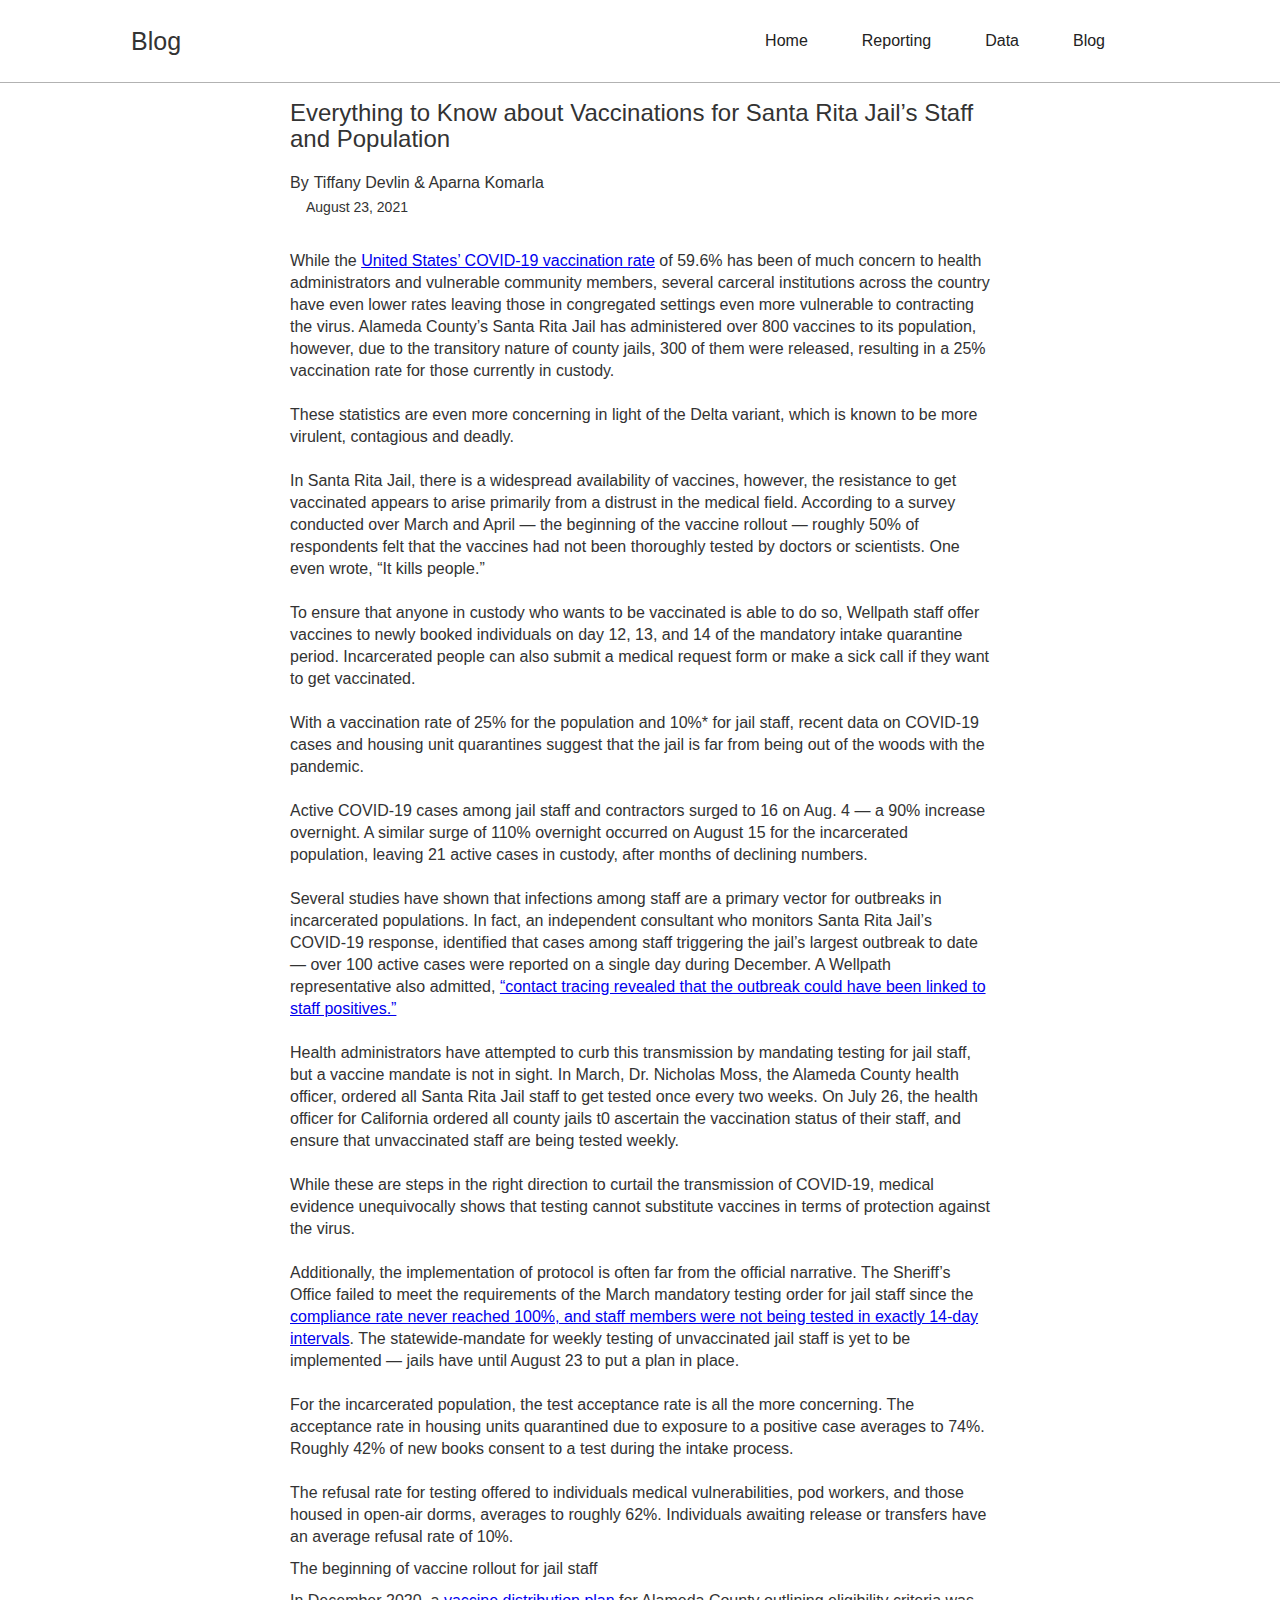
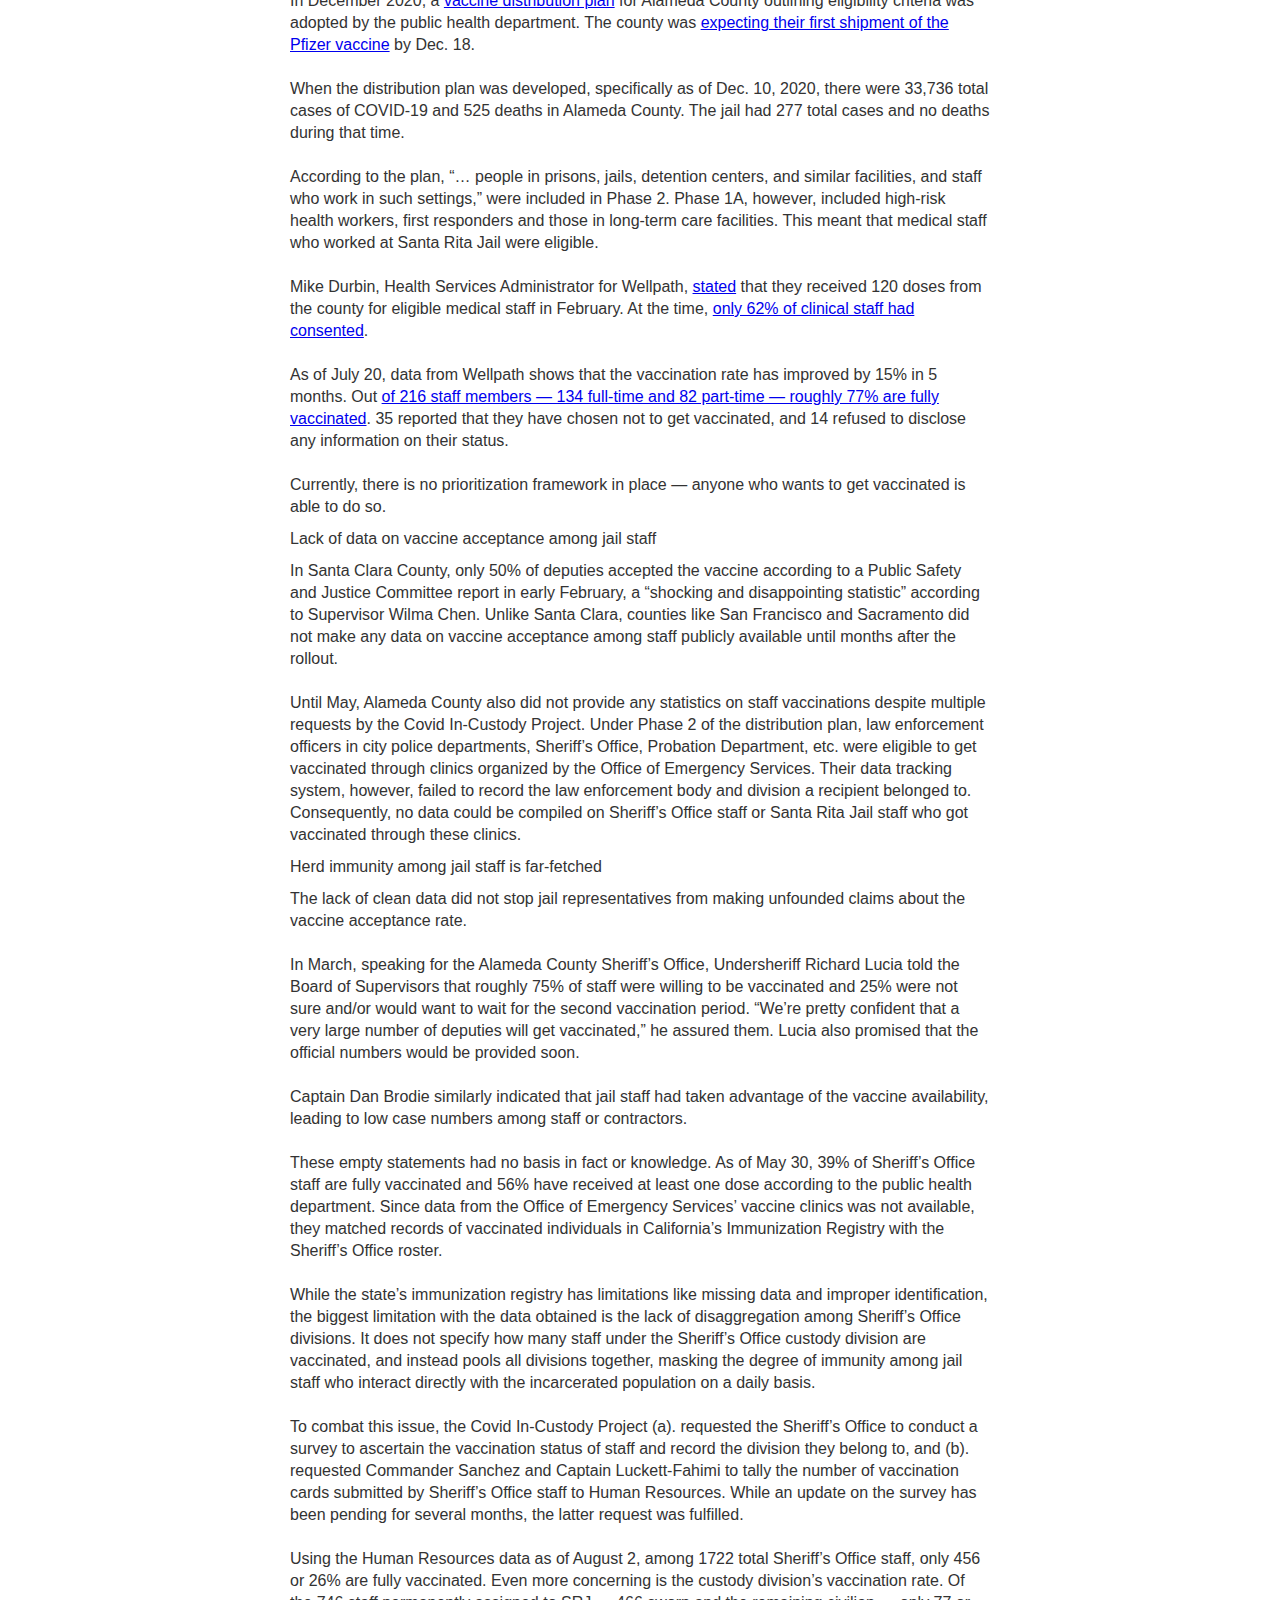
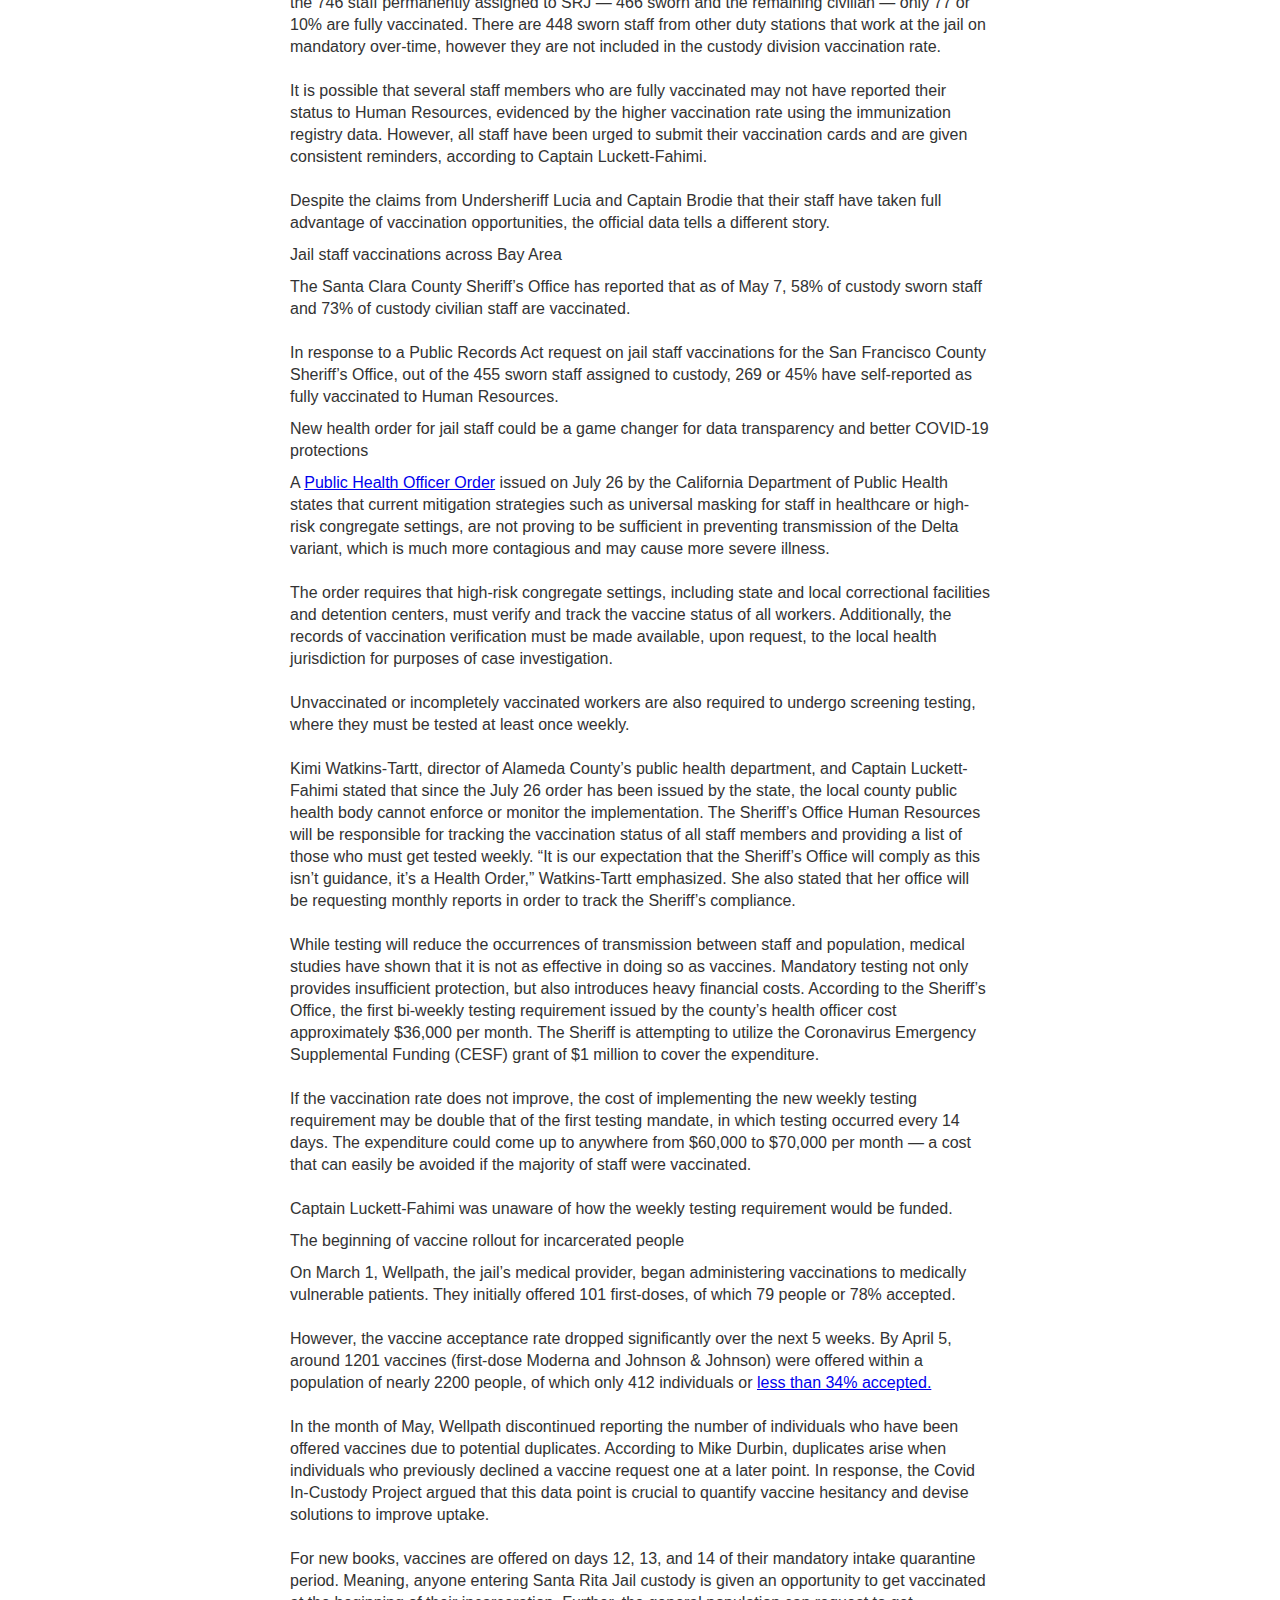
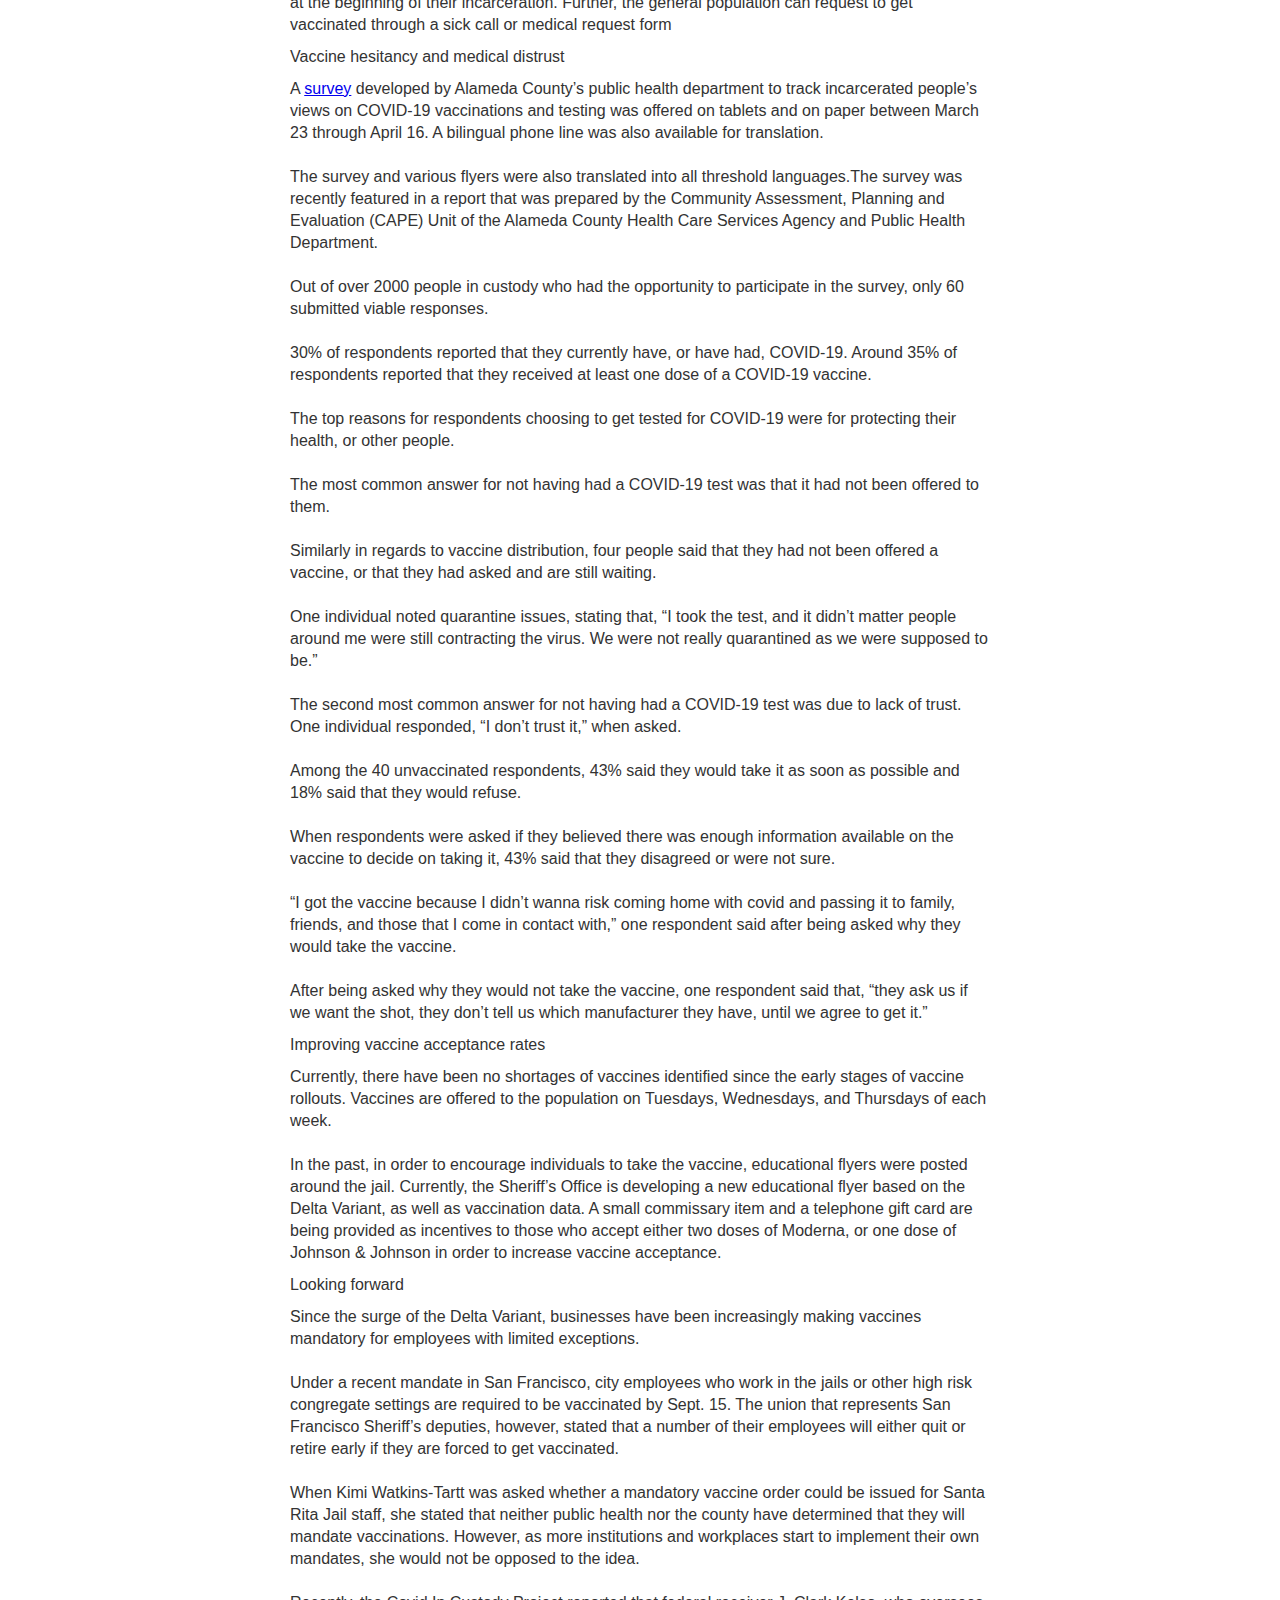
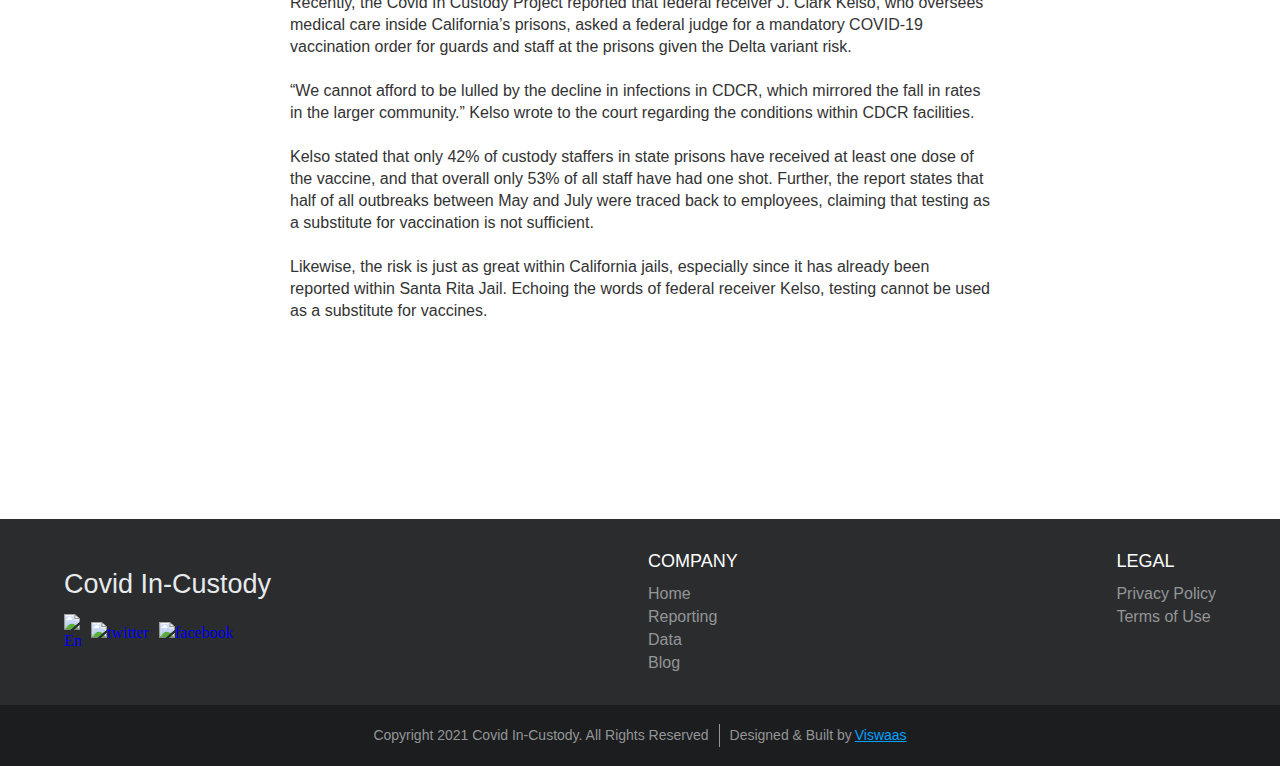
==== commit 73b6a86c: "Edited article" ====
--- a/blog.html
+++ b/blog.html
@@ -87,432 +87,249 @@
 
         <div class="div-block-115">
             <div class="div-block-118">
-                <div class="div-block-122">
-                    <div class="div-block-121">
-                        <h1 class="heading-35">Everything to Know about Vaccinations for Santa Rita Jail’s Staff and
-                            Population</h1>
-                    </div>
-                    <div class="div-block-119">
-                        <div class="div-block-123">
-                            <div class="text-block-22">By </div>
-                            <div>Tiffany Devlin &amp; Aparna Komarla</div>
-                        </div>
-                        <div class="div-block-73-copy">
-                            <div class="div-block-74"><img
-                                    src="https://uploads-ssl.webflow.com/5fff64ad1eeff2890652759c/60a9fb1dd932b64211ac92c5_5817c42d55c9623b32a191cb_Clock.png"
-                                    loading="lazy" width="12" alt="" /></div>
-                            <div class="text-block-13">August 23, 2021</div>
-                        </div>
-                    </div>
-                    <div class="div-block-120"><img
-                            src="https://uploads-ssl.webflow.com/5fff64ad1eeff2890652759c/60b588d44d7ffa5c8ffbccfd_SantaRitaJail-130x87.jpg"
-                            loading="lazy" sizes="(max-width: 479px) 100vw, (max-width: 991px) 90vw, 700px"
-                            srcset="https://uploads-ssl.webflow.com/5fff64ad1eeff2890652759c/60b588d44d7ffa5c8ffbccfd_SantaRitaJail-130x87-p-500.jpeg 500w, https://uploads-ssl.webflow.com/5fff64ad1eeff2890652759c/60b588d44d7ffa5c8ffbccfd_SantaRitaJail-130x87.jpg 767w"
-                            alt="" class="image-24" /></div>
-                    <div>
-                        <p class="paragraph-15"><em>The </em><a href="https://covidincustody.org/"><em>Covid In-Custody
-                                    Project</em></a><em> partners with the Davis Vanguard to bring quantitative and
-                                qualitative reporting on
-                                the pandemic’s impact on county jails and CDCR to the public eye. This story is authored
-                                by the Covid
-                                In-Custody team.<br /><br />‍</em>While the <a
-                                href="https://ourworldindata.org/covid-vaccinations?country=USA">United States’ COVID-19
-                                vaccination
-                                rate</a> of 59.6% has been of much concern to health administrators and vulnerable
-                            community members,
-                            several carceral institutions across the country have even lower rates leaving those in
-                            congregated settings
-                            even more vulnerable to contracting the virus. Alameda County’s Santa Rita Jail has
-                            administered over 800
-                            vaccines to its population, however, due to the transitory nature of county jails, 300 of
-                            them were
-                            released, resulting in a 25% vaccination rate for those currently in
-                            custody.<br /><br />These statistics
-                            are even more concerning in light of the Delta variant, which is known to be more virulent,
-                            contagious and
-                            deadly. <br /><br />In Santa Rita Jail, there is a widespread availability of vaccines,
-                            however, the
-                            resistance to get vaccinated appears to arise primarily from a distrust in the medical
-                            field. According to a
-                            survey conducted over March and April — the beginning of the vaccine rollout — roughly 50%
-                            of respondents
-                            felt that the vaccines had not been thoroughly tested by doctors or scientists. One even
-                            wrote, “It kills
-                            people.”<br /><br />To ensure that anyone in custody who wants to be vaccinated is able to
-                            do so, Wellpath
-                            staff offer vaccines to newly booked individuals on day 12, 13, and 14 of the mandatory
-                            intake quarantine
-                            period. Incarcerated people can also submit a medical request form or make a sick call if
-                            they want to get
-                            vaccinated. <br /><br />With a vaccination rate of 25% for the population and 10%* for jail
-                            staff, recent
-                            data on COVID-19 cases and housing unit quarantines suggest that the jail is far from being
-                            out of the woods
-                            with the pandemic.<br /><br />Active COVID-19 cases among jail staff and contractors surged
-                            to 16 on Aug. 4
-                            — a 90% increase overnight. A similar surge of 110% overnight occurred on August 15 for the
-                            incarcerated
-                            population, leaving 21 active cases in custody, after months of declining
-                            numbers.<br /><br />Several
-                            studies have shown that infections among staff are a primary vector for outbreaks in
-                            incarcerated
-                            populations. In fact, an independent consultant who monitors Santa Rita Jail’s COVID-19
-                            response, identified
-                            that cases among staff triggering the jail’s largest outbreak to date — over 100 active
-                            cases were reported
-                            on a single day during December. A Wellpath representative also admitted, <a
-                                href="https://www.davisvanguard.org/2021/01/outbreaks-in-santa-rita-jail-directly-link-to-surge-in-staff-cases/">“contact
-                                tracing revealed that the outbreak could have been linked to staff positives.”</a>
-                            <br /><br />Health
-                            administrators have attempted to curb this transmission by mandating testing for jail staff,
-                            but a vaccine
-                            mandate is not in sight. In March, Dr. Nicholas Moss, the Alameda County health officer,
-                            ordered all Santa
-                            Rita Jail staff to get tested once every two weeks. On July 26, the health officer for
-                            California ordered
-                            all county jails t0 ascertain the vaccination status of their staff, and ensure that
-                            unvaccinated staff are
-                            being tested weekly.<br /><br />While these are steps in the right direction to curtail the
-                            transmission of
-                            COVID-19, medical evidence unequivocally shows that testing cannot substitute vaccines in
-                            terms of
-                            protection against the virus. <br /><br />Additionally, the implementation of protocol is
-                            often far from the
-                            official narrative. The Sheriff’s Office failed to meet the requirements of the March
-                            mandatory testing
-                            order for jail staff since the <a
-                                href="https://www.davisvanguard.org/2021/07/alameda-county-santa-rita-jail-staff-violate-mandatory-testing-order/">compliance
-                                rate never reached 100%, and staff members were not being tested in exactly 14-day
-                                intervals</a>. The
-                            statewide-mandate for weekly testing of unvaccinated jail staff is yet to be implemented —
-                            jails have until
-                            August 23 to put a plan in place. <br /><br />For the incarcerated population, the test
-                            acceptance rate is
-                            all the more concerning. The acceptance rate in housing units quarantined due to exposure to
-                            a positive case
-                            averages to 74%. Roughly 42% of new books consent to a test during the intake
-                            process.<br /><br />The
-                            refusal rate for testing offered to individuals medical vulnerabilities, pod workers, and
-                            those housed in
-                            open-air dorms, averages to roughly 62%. Individuals awaiting release or transfers have an
-                            average refusal
-                            rate of 10%.
-                        </p>
-                        <h4 class="heading-36">The beginning of vaccine rollout for jail staff</h4>
-                        <p class="paragraph-16">In December 2020, a <a
-                                href="https://covid-19.acgov.org/covid19-assets/docs/vaccines/covax-presentation-to-oakland-race-equity-task-force-2020.12.10.pdf">vaccine
-                                distribution plan</a> for Alameda County outlining eligibility criteria was adopted by
-                            the public health
-                            department. The county was <a
-                                href="https://www.davisvanguard.org/2020/12/santa-rita-jail-reports-massive-covid-outbreak-and-onsite-staff-testing/">expecting
-                                their first shipment of the Pfizer vaccine</a> by Dec. 18.<br /><br />When the
-                            distribution plan was
-                            developed, specifically as of Dec. 10, 2020, there were 33,736 total cases of COVID-19 and
-                            525 deaths in
-                            Alameda County. The jail had 277 total cases and no deaths during that
-                            time.<br /><br />According to the
-                            plan, “… people in prisons, jails, detention centers, and similar facilities, and staff who
-                            work in such
-                            settings,” were included in Phase 2. Phase 1A, however, included high-risk health workers,
-                            first responders
-                            and those in long-term care facilities. This meant that medical staff who worked at Santa
-                            Rita Jail were
-                            eligible.<br /><br />Mike Durbin, Health Services Administrator for Wellpath, <a
-                                href="https://www.davisvanguard.org/2021/02/forty-percent-of-santa-rita-jail-medical-staff-deny-vaccinations/">stated</a>
-                            that they received 120 doses from the county for eligible medical staff in February. At the
-                            time, <a
-                                href="https://www.davisvanguard.org/2021/02/forty-percent-of-santa-rita-jail-medical-staff-deny-vaccinations/">only
-                                62% of clinical staff had consented</a>.<br /><br />As of July 20, data from Wellpath
-                            shows that the
-                            vaccination rate has improved by 15% in 5 months. Out <a
-                                href="https://www.davisvanguard.org/2021/07/alameda-county-santa-rita-jail-staff-violate-mandatory-testing-order/">of
-                                216 staff members — 134 full-time and 82 part-time — roughly 77% are fully
-                                vaccinated</a>. 35 reported
-                            that they have chosen not to get vaccinated, and 14 refused to disclose any information on
-                            their
-                            status.<br /><br />Currently, there is no prioritization framework in place — anyone who
-                            wants to get
-                            vaccinated is able to do so.</p>
-                        <h4 class="heading-36"><strong class="bold-text-5">Lack of data on vaccine acceptance among jail
-                                staff</strong></h4>
-                        <p>In Santa Clara County, only 50% of deputies accepted the vaccine according to a Public Safety
-                            and Justice
-                            Committee report in early February, a “shocking and disappointing statistic” according to
-                            Supervisor Wilma
-                            Chen. Unlike Santa Clara, counties like San Francisco and Sacramento did not make any data
-                            on vaccine
-                            acceptance among staff publicly available until months after the rollout.<br /><br />Until
-                            May, Alameda
-                            County also did not provide any statistics on staff vaccinations despite multiple requests
-                            by the Covid
-                            In-Custody Project. Under Phase 2 of the distribution plan, law enforcement officers in city
-                            police
-                            departments, Sheriff’s Office, Probation Department, etc. were eligible to get vaccinated
-                            through clinics
-                            organized by the Office of Emergency Services. Their data tracking system, however, failed
-                            to record the law
-                            enforcement body and division a recipient belonged to. Consequently, no data could be
-                            compiled on Sheriff’s
-                            Office staff or Santa Rita Jail staff who got vaccinated through these clinics.</p>
-                        <h4 class="heading-36"><strong class="bold-text-5">Herd immunity among jail staff is
-                                far-fetched</strong></h4>
-                        <p>The lack of clean data did not stop jail representatives from making unfounded claims about
-                            the vaccine
-                            acceptance rate.<br /><br />In March, speaking for the Alameda County Sheriff’s Office,
-                            Undersheriff Richard
-                            Lucia told the Board of Supervisors that roughly 75% of staff were willing to be vaccinated
-                            and 25% were not
-                            sure and/or would want to wait for the second vaccination period. “We’re pretty confident
-                            that a very large
-                            number of deputies will get vaccinated,” he assured them. Lucia also promised that the
-                            official numbers
-                            would be provided soon.<br /><br />Captain Dan Brodie similarly indicated that jail staff
-                            had taken
-                            advantage of the vaccine availability, leading to low case numbers among staff or
-                            contractors.<br /><br />These empty statements had no basis in fact or knowledge. As of May
-                            30, 39% of
-                            Sheriff’s Office staff are fully vaccinated and 56% have received at least one dose
-                            according to the public
-                            health department. Since data from the Office of Emergency Services’ vaccine clinics was not
-                            available, they
-                            matched records of vaccinated individuals in California’s Immunization Registry with the
-                            Sheriff’s Office
-                            roster. <br /><br />While the state’s immunization registry has limitations like missing
-                            data and improper
-                            identification, the biggest limitation with the data obtained is the lack of disaggregation
-                            among Sheriff’s
-                            Office divisions. It does not specify how many staff under the Sheriff’s Office custody
-                            division are
-                            vaccinated, and instead pools all divisions together, masking the degree of immunity among
-                            jail staff who
-                            interact directly with the incarcerated population on a daily basis.<br /><br />To combat
-                            this issue, the
-                            Covid In-Custody Project (a). requested the Sheriff’s Office to conduct a survey to
-                            ascertain the
-                            vaccination status of staff and record the division they belong to, and (b). requested
-                            Commander Sanchez and
-                            Captain Luckett-Fahimi to tally the number of vaccination cards submitted by Sheriff’s
-                            Office staff to Human
-                            Resources. While an update on the survey has been pending for several months, the latter
-                            request was
-                            fulfilled. <br /><br />Using the Human Resources data as of August 2, among 1722 total
-                            Sheriff’s Office
-                            staff, only 456 or 26% are fully vaccinated. Even more concerning is the custody division’s
-                            vaccination
-                            rate. Of the 746 staff permanently assigned to SRJ — 466 sworn and the remaining civilian —
-                            only 77 or 10%
-                            are fully vaccinated. There are 448 sworn staff from other duty stations that work at the
-                            jail on mandatory
-                            over-time, however they are not included in the custody division vaccination
-                            rate.<br /><br />It is possible
-                            that several staff members who are fully vaccinated may not have reported their status to
-                            Human Resources,
-                            evidenced by the higher vaccination rate using the immunization registry data. However, all
-                            staff have been
-                            urged to submit their vaccination cards and are given consistent reminders, according to
-                            Captain
-                            Luckett-Fahimi.<br /><br />Despite the claims from Undersheriff Lucia and Captain Brodie
-                            that their staff
-                            have taken full advantage of vaccination opportunities, the official data tells a different
-                            story.</p>
-                        <h4 class="heading-36"><strong class="bold-text-5">Jail staff vaccinations across Bay
-                                Area</strong></h4>
-                        <p>The Santa Clara County Sheriff’s Office has reported that as of May 7, 58% of custody sworn
-                            staff and 73%
-                            of custody civilian staff are vaccinated.<br /><br />In response to a Public Records Act
-                            request on jail
-                            staff vaccinations for the San Francisco County Sheriff’s Office, out of the 455 sworn staff
-                            assigned to
-                            custody, 269 or 45% have self-reported as fully vaccinated to Human Resources.</p>
-                        <h4 class="heading-36"><strong class="bold-text-5">New health order for jail staff could be a
-                                game changer for
-                                data transparency and better COVID-19 protections</strong></h4>
-                        <p>A <a
-                                href="https://www.cdph.ca.gov/Programs/CID/DCDC/Pages/COVID-19/Order-of-the-State-Public-Health-Officer-Unvaccinated-Workers-In-High-Risk-Settings.aspx">Public
-                                Health Officer Order</a> issued on July 26 by the California Department of Public Health
-                            states that
-                            current mitigation strategies such as universal masking for staff in healthcare or high-risk
-                            congregate
-                            settings, are not proving to be sufficient in preventing transmission of the Delta variant,
-                            which is much
-                            more contagious and may cause more severe illness.<br /><br />The order requires that
-                            high-risk congregate
-                            settings, including state and local correctional facilities and detention centers, must
-                            verify and track the
-                            vaccine status of all workers. Additionally, the records of vaccination verification must be
-                            made available,
-                            upon request, to the local health jurisdiction for purposes of case
-                            investigation.<br /><br />Unvaccinated
-                            or incompletely vaccinated workers are also required to undergo screening testing, where
-                            they must be tested
-                            at least once weekly.<br /><br />Kimi Watkins-Tartt, director of Alameda County’s public
-                            health department,
-                            and Captain Luckett-Fahimi stated that since the July 26 order has been issued by the state,
-                            the local
-                            county public health body cannot enforce or monitor the implementation. The Sheriff’s Office
-                            Human Resources
-                            will be responsible for tracking the vaccination status of all staff members and providing a
-                            list of those
-                            who must get tested weekly. “It is our expectation that the Sheriff’s Office will comply as
-                            this isn’t
-                            guidance, it’s a Health Order,” Watkins-Tartt emphasized. She also stated that her office
-                            will be requesting
-                            monthly reports in order to track the Sheriff’s compliance.<br /><br />While testing will
-                            reduce the
-                            occurrences of transmission between staff and population, medical studies have shown that it
-                            is not as
-                            effective in doing so as vaccines. Mandatory testing not only provides insufficient
-                            protection, but also
-                            introduces heavy financial costs. According to the Sheriff’s Office, the first bi-weekly
-                            testing requirement
-                            issued by the county’s health officer cost approximately $36,000 per month. The Sheriff is
-                            attempting to
-                            utilize the Coronavirus Emergency Supplemental Funding (CESF) grant of $1 million to cover
-                            the
-                            expenditure.<br /><br />If the vaccination rate does not improve, the cost of implementing
-                            the new weekly
-                            testing requirement may be double that of the first testing mandate, in which testing
-                            occurred every 14
-                            days. The expenditure could come up to anywhere from $60,000 to $70,000 per month — a cost
-                            that can easily
-                            be avoided if the majority of staff were vaccinated.<br /><br />Captain Luckett-Fahimi was
-                            unaware of how
-                            the weekly testing requirement would be funded.</p>
-                        <h4 class="heading-36"><strong class="bold-text-5">The beginning of vaccine rollout for
-                                incarcerated
-                                people</strong></h4>
-                        <p>On March 1, Wellpath, the jail’s medical provider, began administering vaccinations to
-                            medically vulnerable
-                            patients. They initially offered 101 first-doses, of which 79 people or 78% accepted.
-                            <br /><br />However,
-                            the vaccine acceptance rate dropped significantly over the next 5 weeks. By April 5, around
-                            1201 vaccines
-                            (first-dose Moderna and Johnson &amp; Johnson) were offered within a population of nearly
-                            2200 people, of
-                            which only 412 individuals or <a
-                                href="https://www.davisvanguard.org/2021/04/concerns-rise-as-vaccine-acceptance-drops-at-santa-rita-jail/">less
-                                than 34% accepted.<br /><br />‍</a>In the month of May, Wellpath discontinued reporting
-                            the number of
-                            individuals who have been offered vaccines due to potential duplicates. According to Mike
-                            Durbin, duplicates
-                            arise when individuals who previously declined a vaccine request one at a later point. In
-                            response, the
-                            Covid In-Custody Project argued that this data point is crucial to quantify vaccine
-                            hesitancy and devise
-                            solutions to improve uptake. <br /><br />For new books, vaccines are offered on days 12, 13,
-                            and 14 of their
-                            mandatory intake quarantine period. Meaning, anyone entering Santa Rita Jail custody is
-                            given an opportunity
-                            to get vaccinated at the beginning of their incarceration. Further, the general population
-                            can request to
-                            get vaccinated through a sick call or medical request form
-                        </p>
-                        <h4 class="heading-36"><strong class="bold-text-5">Vaccine hesitancy and medical
-                                distrust</strong></h4>
-                        <p>A <a
-                                href="https://www.davisvanguard.org/2021/02/only-thirty-two-percent-of-santa-rita-jail-staff-accepted-testing-in-january/">survey</a>
-                            developed by Alameda County’s public health department to track incarcerated people’s views
-                            on COVID-19
-                            vaccinations and testing was offered on tablets and on paper between March 23 through April
-                            16. A bilingual
-                            phone line was also available for translation. <br /><br />The survey and various flyers
-                            were also
-                            translated into all threshold languages.The survey was recently featured in a report that
-                            was prepared by
-                            the Community Assessment, Planning and Evaluation (CAPE) Unit of the Alameda County Health
-                            Care Services
-                            Agency and Public Health Department.<br /><br />Out of over 2000 people in custody who had
-                            the opportunity
-                            to participate in the survey, only 60 submitted viable responses. <br /><br />30% of
-                            respondents reported
-                            that they currently have, or have had, COVID-19. Around 35% of respondents reported that
-                            they received at
-                            least one dose of a COVID-19 vaccine.<br /><br />The top reasons for respondents choosing to
-                            get tested for
-                            COVID-19 were for protecting their health, or other people.<br /><br />The most common
-                            answer for not having
-                            had a COVID-19 test was that it had not been offered to them.<br /><br />Similarly in
-                            regards to vaccine
-                            distribution, four people said that they had not been offered a vaccine, or that they had
-                            asked and are
-                            still waiting.<br /><br />One individual noted quarantine issues, stating that, “I took the
-                            test, and it
-                            didn’t matter people around me were still contracting the virus. We were not really
-                            quarantined as we were
-                            supposed to be.”<br /><br />The second most common answer for not having had a COVID-19 test
-                            was due to lack
-                            of trust. One individual responded, “I don’t trust it,” when asked.<br /><br />Among the 40
-                            unvaccinated
-                            respondents, 43% said they would take it as soon as possible and 18% said that they would
-                            refuse.<br /><br />When respondents were asked if they believed there was enough information
-                            available on
-                            the vaccine to decide on taking it, 43% said that they disagreed or were not
-                            sure.<br /><br />“I got the
-                            vaccine because I didn’t wanna risk coming home with covid and passing it to family,
-                            friends, and those that
-                            I come in contact with,” one respondent said after being asked why they would take the
-                            vaccine.<br /><br />After being asked why they would not take the vaccine, one respondent
-                            said that, “they
-                            ask us if we want the shot, they don’t tell us which manufacturer they have, until we agree
-                            to get it.”</p>
-                        <h4 class="heading-36"><strong class="bold-text-5">Improving vaccine acceptance rates</strong>
-                        </h4>
-                        <p>Currently, there have been no shortages of vaccines identified since the early stages of
-                            vaccine rollouts.
-                            Vaccines are offered to the population on Tuesdays, Wednesdays, and Thursdays of each week.
-                            <br /><br />In
-                            the past, in order to encourage individuals to take the vaccine, educational flyers were
-                            posted around the
-                            jail. Currently, the Sheriff’s Office is developing a new educational flyer based on the
-                            Delta Variant, as
-                            well as vaccination data. A small commissary item and a telephone gift card are being
-                            provided as incentives
-                            to those who accept either two doses of Moderna, or one dose of Johnson &amp; Johnson in
-                            order to increase
-                            vaccine acceptance.
-                        </p>
-                        <h4 class="heading-36"><strong class="bold-text-5">Looking forward</strong></h4>
-                        <p>Since the surge of the Delta Variant, businesses have been increasingly making vaccines
-                            mandatory for
-                            employees with limited exceptions.<br /><br />Under a recent mandate in San Francisco, city
-                            employees who
-                            work in the jails or other high risk congregate settings are required to be vaccinated by
-                            Sept. 15. The
-                            union that represents San Francisco Sheriff’s deputies, however, stated that a number of
-                            their employees
-                            will either quit or retire early if they are forced to get vaccinated.<br /><br />When Kimi
-                            Watkins-Tartt
-                            was asked whether a mandatory vaccine order could be issued for Santa Rita Jail staff, she
-                            stated that
-                            neither public health nor the county have determined that they will mandate vaccinations.
-                            However, as more
-                            institutions and workplaces start to implement their own mandates, she would not be opposed
-                            to the
-                            idea.<br /><br />Recently, the Covid In Custody Project reported that federal receiver J.
-                            Clark Kelso, who
-                            oversees medical care inside California’s prisons, asked a federal judge for a mandatory
-                            COVID-19
-                            vaccination order for guards and staff at the prisons given the Delta variant
-                            risk.<br /><br />“We cannot
-                            afford to be lulled by the decline in infections in CDCR, which mirrored the fall in rates
-                            in the larger
-                            community.” Kelso wrote to the court regarding the conditions within CDCR
-                            facilities.<br /><br />Kelso
-                            stated that only 42% of custody staffers in state prisons have received at least one dose of
-                            the vaccine,
-                            and that overall only 53% of all staff have had one shot. Further, the report states that
-                            half of all
-                            outbreaks between May and July were traced back to employees, claiming that testing as a
-                            substitute for
-                            vaccination is not sufficient.<br /><br />Likewise, the risk is just as great within
-                            California jails,
-                            especially since it has already been reported within Santa Rita Jail. Echoing the words of
-                            federal receiver
-                            Kelso, testing cannot be used as a substitute for vaccines.</p>
-                    </div>
-                </div>
-            </div>
-        </div>
+              <div class="div-block-122">
+                <div class="div-block-121">
+                  <h1 class="heading-35">Everything to Know about Vaccinations for Santa Rita Jail’s Staff and Population</h1>
+                </div>
+                <div class="div-block-119">
+                  <div class="div-block-123">
+                    <div class="text-block-22">By </div>
+                    <div>Tiffany Devlin &amp; Aparna Komarla</div>
+                  </div>
+                  <div class="div-block-73-copy">
+                    <div class="div-block-74"><img
+                        src="https://uploads-ssl.webflow.com/5fff64ad1eeff2890652759c/60a9fb1dd932b64211ac92c5_5817c42d55c9623b32a191cb_Clock.png"
+                        loading="lazy" width="12" alt="" /></div>
+                    <div class="text-block-13">August 23, 2021</div>
+                  </div>
+                </div>
+                <div class="div-block-120"><img
+                    src="https://uploads-ssl.webflow.com/5fff64ad1eeff2890652759c/60b588d44d7ffa5c8ffbccfd_SantaRitaJail-130x87.jpg"
+                    loading="lazy" sizes="(max-width: 479px) 100vw, (max-width: 991px) 90vw, 700px"
+                    srcset="https://uploads-ssl.webflow.com/5fff64ad1eeff2890652759c/60b588d44d7ffa5c8ffbccfd_SantaRitaJail-130x87-p-500.jpeg 500w, https://uploads-ssl.webflow.com/5fff64ad1eeff2890652759c/60b588d44d7ffa5c8ffbccfd_SantaRitaJail-130x87.jpg 767w"
+                    alt="" class="image-24" /></div>
+                <div>
+                  <p class="paragraph-15"><em class="italic-text-2">The </em><a href="https://covidincustody.org/"
+                      class="link-6"><em>Covid In-Custody Project</em></a><em class="italic-text"> partners with the Davis
+                      Vanguard to bring quantitative and qualitative reporting on the pandemic’s impact on county jails and CDCR
+                      to the public eye. This story is authored by the Covid In-Custody team.<br /><br />‍</em>While the <a
+                      href="https://ourworldindata.org/covid-vaccinations?country=USA">United States’ COVID-19 vaccination
+                      rate</a> of 59.6% has been of much concern to health administrators and vulnerable community members,
+                    several carceral institutions across the country have even lower rates leaving those in congregated settings
+                    even more vulnerable to contracting the virus. Alameda County’s Santa Rita Jail has administered over 800
+                    vaccines to its population, however, due to the transitory nature of county jails, 300 of them were
+                    released, resulting in a 25% vaccination rate for those currently in custody.<br /><br />These statistics
+                    are even more concerning in light of the Delta variant, which is known to be more virulent, contagious and
+                    deadly. <br /><br />In Santa Rita Jail, there is a widespread availability of vaccines, however, the
+                    resistance to get vaccinated appears to arise primarily from a distrust in the medical field. According to a
+                    survey conducted over March and April — the beginning of the vaccine rollout — roughly 50% of respondents
+                    felt that the vaccines had not been thoroughly tested by doctors or scientists. One even wrote, “It kills
+                    people.”<br /><br />To ensure that anyone in custody who wants to be vaccinated is able to do so, Wellpath
+                    staff offer vaccines to newly booked individuals on day 12, 13, and 14 of the mandatory intake quarantine
+                    period. Incarcerated people can also submit a medical request form or make a sick call if they want to get
+                    vaccinated. <br /><br />With a vaccination rate of 25% for the population and 10%* for jail staff, recent
+                    data on COVID-19 cases and housing unit quarantines suggest that the jail is far from being out of the woods
+                    with the pandemic.<br /><br />Active COVID-19 cases among jail staff and contractors surged to 16 on Aug. 4
+                    — a 90% increase overnight. A similar surge of 110% overnight occurred on August 15 for the incarcerated
+                    population, leaving 21 active cases in custody, after months of declining numbers.<br /><br />Several
+                    studies have shown that infections among staff are a primary vector for outbreaks in incarcerated
+                    populations. In fact, an independent consultant who monitors Santa Rita Jail’s COVID-19 response, identified
+                    that cases among staff triggering the jail’s largest outbreak to date — over 100 active cases were reported
+                    on a single day during December. A Wellpath representative also admitted, <a
+                      href="https://www.davisvanguard.org/2021/01/outbreaks-in-santa-rita-jail-directly-link-to-surge-in-staff-cases/">“contact
+                      tracing revealed that the outbreak could have been linked to staff positives.”</a> <br /><br />Health
+                    administrators have attempted to curb this transmission by mandating testing for jail staff, but a vaccine
+                    mandate is not in sight. In March, Dr. Nicholas Moss, the Alameda County health officer, ordered all Santa
+                    Rita Jail staff to get tested once every two weeks. On July 26, the health officer for California ordered
+                    all county jails t0 ascertain the vaccination status of their staff, and ensure that unvaccinated staff are
+                    being tested weekly.<br /><br />While these are steps in the right direction to curtail the transmission of
+                    COVID-19, medical evidence unequivocally shows that testing cannot substitute vaccines in terms of
+                    protection against the virus. <br /><br />Additionally, the implementation of protocol is often far from the
+                    official narrative. The Sheriff’s Office failed to meet the requirements of the March mandatory testing
+                    order for jail staff since the <a
+                      href="https://www.davisvanguard.org/2021/07/alameda-county-santa-rita-jail-staff-violate-mandatory-testing-order/">compliance
+                      rate never reached 100%, and staff members were not being tested in exactly 14-day intervals</a>. The
+                    statewide-mandate for weekly testing of unvaccinated jail staff is yet to be implemented — jails have until
+                    August 23 to put a plan in place. <br /><br />For the incarcerated population, the test acceptance rate is
+                    all the more concerning. The acceptance rate in housing units quarantined due to exposure to a positive case
+                    averages to 74%. Roughly 42% of new books consent to a test during the intake process.<br /><br />The
+                    refusal rate for testing offered to individuals medical vulnerabilities, pod workers, and those housed in
+                    open-air dorms, averages to roughly 62%. Individuals awaiting release or transfers have an average refusal
+                    rate of 10%.</p>
+                  <h4 class="heading-36">The beginning of vaccine rollout for jail staff</h4>
+                  <p class="paragraph-15">In December 2020, a <a
+                      href="https://covid-19.acgov.org/covid19-assets/docs/vaccines/covax-presentation-to-oakland-race-equity-task-force-2020.12.10.pdf">vaccine
+                      distribution plan</a> for Alameda County outlining eligibility criteria was adopted by the public health
+                    department. The county was <a
+                      href="https://www.davisvanguard.org/2020/12/santa-rita-jail-reports-massive-covid-outbreak-and-onsite-staff-testing/">expecting
+                      their first shipment of the Pfizer vaccine</a> by Dec. 18.<br /><br />When the distribution plan was
+                    developed, specifically as of Dec. 10, 2020, there were 33,736 total cases of COVID-19 and 525 deaths in
+                    Alameda County. The jail had 277 total cases and no deaths during that time.<br /><br />According to the
+                    plan, “… people in prisons, jails, detention centers, and similar facilities, and staff who work in such
+                    settings,” were included in Phase 2. Phase 1A, however, included high-risk health workers, first responders
+                    and those in long-term care facilities. This meant that medical staff who worked at Santa Rita Jail were
+                    eligible.<br /><br />Mike Durbin, Health Services Administrator for Wellpath, <a
+                      href="https://www.davisvanguard.org/2021/02/forty-percent-of-santa-rita-jail-medical-staff-deny-vaccinations/">stated</a>
+                    that they received 120 doses from the county for eligible medical staff in February. At the time, <a
+                      href="https://www.davisvanguard.org/2021/02/forty-percent-of-santa-rita-jail-medical-staff-deny-vaccinations/">only
+                      62% of clinical staff had consented</a>.<br /><br />As of July 20, data from Wellpath shows that the
+                    vaccination rate has improved by 15% in 5 months. Out <a
+                      href="https://www.davisvanguard.org/2021/07/alameda-county-santa-rita-jail-staff-violate-mandatory-testing-order/">of
+                      216 staff members — 134 full-time and 82 part-time — roughly 77% are fully vaccinated</a>. 35 reported
+                    that they have chosen not to get vaccinated, and 14 refused to disclose any information on their
+                    status.<br /><br />Currently, there is no prioritization framework in place — anyone who wants to get
+                    vaccinated is able to do so.</p>
+                  <h4 class="heading-36"><strong class="bold-text-5">Lack of data on vaccine acceptance among jail
+                      staff</strong></h4>
+                  <p class="paragraph-15">In Santa Clara County, only 50% of deputies accepted the vaccine according to a Public
+                    Safety and Justice Committee report in early February, a “shocking and disappointing statistic” according to
+                    Supervisor Wilma Chen. Unlike Santa Clara, counties like San Francisco and Sacramento did not make any data
+                    on vaccine acceptance among staff publicly available until months after the rollout.<br /><br />Until May,
+                    Alameda County also did not provide any statistics on staff vaccinations despite multiple requests by the
+                    Covid In-Custody Project. Under Phase 2 of the distribution plan, law enforcement officers in city police
+                    departments, Sheriff’s Office, Probation Department, etc. were eligible to get vaccinated through clinics
+                    organized by the Office of Emergency Services. Their data tracking system, however, failed to record the law
+                    enforcement body and division a recipient belonged to. Consequently, no data could be compiled on Sheriff’s
+                    Office staff or Santa Rita Jail staff who got vaccinated through these clinics.</p>
+                  <h4 class="heading-36"><strong class="bold-text-5">Herd immunity among jail staff is far-fetched</strong></h4>
+                  <p class="paragraph-15">The lack of clean data did not stop jail representatives from making unfounded claims
+                    about the vaccine acceptance rate.<br /><br />In March, speaking for the Alameda County Sheriff’s Office,
+                    Undersheriff Richard Lucia told the Board of Supervisors that roughly 75% of staff were willing to be
+                    vaccinated and 25% were not sure and/or would want to wait for the second vaccination period. “We’re pretty
+                    confident that a very large number of deputies will get vaccinated,” he assured them. Lucia also promised
+                    that the official numbers would be provided soon.<br /><br />Captain Dan Brodie similarly indicated that
+                    jail staff had taken advantage of the vaccine availability, leading to low case numbers among staff or
+                    contractors.<br /><br />These empty statements had no basis in fact or knowledge. As of May 30, 39% of
+                    Sheriff’s Office staff are fully vaccinated and 56% have received at least one dose according to the public
+                    health department. Since data from the Office of Emergency Services’ vaccine clinics was not available, they
+                    matched records of vaccinated individuals in California’s Immunization Registry with the Sheriff’s Office
+                    roster. <br /><br />While the state’s immunization registry has limitations like missing data and improper
+                    identification, the biggest limitation with the data obtained is the lack of disaggregation among Sheriff’s
+                    Office divisions. It does not specify how many staff under the Sheriff’s Office custody division are
+                    vaccinated, and instead pools all divisions together, masking the degree of immunity among jail staff who
+                    interact directly with the incarcerated population on a daily basis.<br /><br />To combat this issue, the
+                    Covid In-Custody Project (a). requested the Sheriff’s Office to conduct a survey to ascertain the
+                    vaccination status of staff and record the division they belong to, and (b). requested Commander Sanchez and
+                    Captain Luckett-Fahimi to tally the number of vaccination cards submitted by Sheriff’s Office staff to Human
+                    Resources. While an update on the survey has been pending for several months, the latter request was
+                    fulfilled. <br /><br />Using the Human Resources data as of August 2, among 1722 total Sheriff’s Office
+                    staff, only 456 or 26% are fully vaccinated. Even more concerning is the custody division’s vaccination
+                    rate. Of the 746 staff permanently assigned to SRJ — 466 sworn and the remaining civilian — only 77 or 10%
+                    are fully vaccinated. There are 448 sworn staff from other duty stations that work at the jail on mandatory
+                    over-time, however they are not included in the custody division vaccination rate.<br /><br />It is possible
+                    that several staff members who are fully vaccinated may not have reported their status to Human Resources,
+                    evidenced by the higher vaccination rate using the immunization registry data. However, all staff have been
+                    urged to submit their vaccination cards and are given consistent reminders, according to Captain
+                    Luckett-Fahimi.<br /><br />Despite the claims from Undersheriff Lucia and Captain Brodie that their staff
+                    have taken full advantage of vaccination opportunities, the official data tells a different story.</p>
+                  <h4 class="heading-36"><strong class="bold-text-5">Jail staff vaccinations across Bay Area</strong></h4>
+                  <p class="paragraph-17">The Santa Clara County Sheriff’s Office has reported that as of May 7, 58% of custody
+                    sworn staff and 73% of custody civilian staff are vaccinated.<br /><br />In response to a Public Records Act
+                    request on jail staff vaccinations for the San Francisco County Sheriff’s Office, out of the 455 sworn staff
+                    assigned to custody, 269 or 45% have self-reported as fully vaccinated to Human Resources.</p>
+                  <h4 class="heading-36"><strong class="bold-text-5">New health order for jail staff could be a game changer for
+                      data transparency and better COVID-19 protections</strong></h4>
+                  <p class="paragraph-18">A <a
+                      href="https://www.cdph.ca.gov/Programs/CID/DCDC/Pages/COVID-19/Order-of-the-State-Public-Health-Officer-Unvaccinated-Workers-In-High-Risk-Settings.aspx">Public
+                      Health Officer Order</a> issued on July 26 by the California Department of Public Health states that
+                    current mitigation strategies such as universal masking for staff in healthcare or high-risk congregate
+                    settings, are not proving to be sufficient in preventing transmission of the Delta variant, which is much
+                    more contagious and may cause more severe illness.<br /><br />The order requires that high-risk congregate
+                    settings, including state and local correctional facilities and detention centers, must verify and track the
+                    vaccine status of all workers. Additionally, the records of vaccination verification must be made available,
+                    upon request, to the local health jurisdiction for purposes of case investigation.<br /><br />Unvaccinated
+                    or incompletely vaccinated workers are also required to undergo screening testing, where they must be tested
+                    at least once weekly.<br /><br />Kimi Watkins-Tartt, director of Alameda County’s public health department,
+                    and Captain Luckett-Fahimi stated that since the July 26 order has been issued by the state, the local
+                    county public health body cannot enforce or monitor the implementation. The Sheriff’s Office Human Resources
+                    will be responsible for tracking the vaccination status of all staff members and providing a list of those
+                    who must get tested weekly. “It is our expectation that the Sheriff’s Office will comply as this isn’t
+                    guidance, it’s a Health Order,” Watkins-Tartt emphasized. She also stated that her office will be requesting
+                    monthly reports in order to track the Sheriff’s compliance.<br /><br />While testing will reduce the
+                    occurrences of transmission between staff and population, medical studies have shown that it is not as
+                    effective in doing so as vaccines. Mandatory testing not only provides insufficient protection, but also
+                    introduces heavy financial costs. According to the Sheriff’s Office, the first bi-weekly testing requirement
+                    issued by the county’s health officer cost approximately $36,000 per month. The Sheriff is attempting to
+                    utilize the Coronavirus Emergency Supplemental Funding (CESF) grant of $1 million to cover the
+                    expenditure.<br /><br />If the vaccination rate does not improve, the cost of implementing the new weekly
+                    testing requirement may be double that of the first testing mandate, in which testing occurred every 14
+                    days. The expenditure could come up to anywhere from $60,000 to $70,000 per month — a cost that can easily
+                    be avoided if the majority of staff were vaccinated.<br /><br />Captain Luckett-Fahimi was unaware of how
+                    the weekly testing requirement would be funded.</p>
+                  <h4 class="heading-36"><strong class="bold-text-5">The beginning of vaccine rollout for incarcerated
+                      people</strong></h4>
+                  <p class="paragraph-19">On March 1, Wellpath, the jail’s medical provider, began administering vaccinations to
+                    medically vulnerable patients. They initially offered 101 first-doses, of which 79 people or 78% accepted.
+                    <br /><br />However, the vaccine acceptance rate dropped significantly over the next 5 weeks. By April 5,
+                    around 1201 vaccines (first-dose Moderna and Johnson &amp; Johnson) were offered within a population of
+                    nearly 2200 people, of which only 412 individuals or <a
+                      href="https://www.davisvanguard.org/2021/04/concerns-rise-as-vaccine-acceptance-drops-at-santa-rita-jail/">less
+                      than 34% accepted.<br /><br />‍</a>In the month of May, Wellpath discontinued reporting the number of
+                    individuals who have been offered vaccines due to potential duplicates. According to Mike Durbin, duplicates
+                    arise when individuals who previously declined a vaccine request one at a later point. In response, the
+                    Covid In-Custody Project argued that this data point is crucial to quantify vaccine hesitancy and devise
+                    solutions to improve uptake. <br /><br />For new books, vaccines are offered on days 12, 13, and 14 of their
+                    mandatory intake quarantine period. Meaning, anyone entering Santa Rita Jail custody is given an opportunity
+                    to get vaccinated at the beginning of their incarceration. Further, the general population can request to
+                    get vaccinated through a sick call or medical request form</p>
+                  <h4 class="heading-36"><strong class="bold-text-5">Vaccine hesitancy and medical distrust</strong></h4>
+                  <p class="paragraph-20">A <a
+                      href="https://www.davisvanguard.org/2021/02/only-thirty-two-percent-of-santa-rita-jail-staff-accepted-testing-in-january/">survey</a>
+                    developed by Alameda County’s public health department to track incarcerated people’s views on COVID-19
+                    vaccinations and testing was offered on tablets and on paper between March 23 through April 16. A bilingual
+                    phone line was also available for translation. <br /><br />The survey and various flyers were also
+                    translated into all threshold languages.The survey was recently featured in a report that was prepared by
+                    the Community Assessment, Planning and Evaluation (CAPE) Unit of the Alameda County Health Care Services
+                    Agency and Public Health Department.<br /><br />Out of over 2000 people in custody who had the opportunity
+                    to participate in the survey, only 60 submitted viable responses. <br /><br />30% of respondents reported
+                    that they currently have, or have had, COVID-19. Around 35% of respondents reported that they received at
+                    least one dose of a COVID-19 vaccine.<br /><br />The top reasons for respondents choosing to get tested for
+                    COVID-19 were for protecting their health, or other people.<br /><br />The most common answer for not having
+                    had a COVID-19 test was that it had not been offered to them.<br /><br />Similarly in regards to vaccine
+                    distribution, four people said that they had not been offered a vaccine, or that they had asked and are
+                    still waiting.<br /><br />One individual noted quarantine issues, stating that, “I took the test, and it
+                    didn’t matter people around me were still contracting the virus. We were not really quarantined as we were
+                    supposed to be.”<br /><br />The second most common answer for not having had a COVID-19 test was due to lack
+                    of trust. One individual responded, “I don’t trust it,” when asked.<br /><br />Among the 40 unvaccinated
+                    respondents, 43% said they would take it as soon as possible and 18% said that they would
+                    refuse.<br /><br />When respondents were asked if they believed there was enough information available on
+                    the vaccine to decide on taking it, 43% said that they disagreed or were not sure.<br /><br />“I got the
+                    vaccine because I didn’t wanna risk coming home with covid and passing it to family, friends, and those that
+                    I come in contact with,” one respondent said after being asked why they would take the
+                    vaccine.<br /><br />After being asked why they would not take the vaccine, one respondent said that, “they
+                    ask us if we want the shot, they don’t tell us which manufacturer they have, until we agree to get it.”</p>
+                  <h4 class="heading-36"><strong class="bold-text-5">Improving vaccine acceptance rates</strong></h4>
+                  <p class="paragraph-21">Currently, there have been no shortages of vaccines identified since the early stages
+                    of vaccine rollouts. Vaccines are offered to the population on Tuesdays, Wednesdays, and Thursdays of each
+                    week. <br /><br />In the past, in order to encourage individuals to take the vaccine, educational flyers
+                    were posted around the jail. Currently, the Sheriff’s Office is developing a new educational flyer based on
+                    the Delta Variant, as well as vaccination data. A small commissary item and a telephone gift card are being
+                    provided as incentives to those who accept either two doses of Moderna, or one dose of Johnson &amp; Johnson
+                    in order to increase vaccine acceptance. </p>
+                  <h4 class="heading-36"><strong class="bold-text-5">Looking forward</strong></h4>
+                  <p class="paragraph-22">Since the surge of the Delta Variant, businesses have been increasingly making
+                    vaccines mandatory for employees with limited exceptions.<br /><br />Under a recent mandate in San
+                    Francisco, city employees who work in the jails or other high risk congregate settings are required to be
+                    vaccinated by Sept. 15. The union that represents San Francisco Sheriff’s deputies, however, stated that a
+                    number of their employees will either quit or retire early if they are forced to get
+                    vaccinated.<br /><br />When Kimi Watkins-Tartt was asked whether a mandatory vaccine order could be issued
+                    for Santa Rita Jail staff, she stated that neither public health nor the county have determined that they
+                    will mandate vaccinations. However, as more institutions and workplaces start to implement their own
+                    mandates, she would not be opposed to the idea.<br /><br />Recently, the Covid In Custody Project reported
+                    that federal receiver J. Clark Kelso, who oversees medical care inside California’s prisons, asked a federal
+                    judge for a mandatory COVID-19 vaccination order for guards and staff at the prisons given the Delta variant
+                    risk.<br /><br />“We cannot afford to be lulled by the decline in infections in CDCR, which mirrored the
+                    fall in rates in the larger community.” Kelso wrote to the court regarding the conditions within CDCR
+                    facilities.<br /><br />Kelso stated that only 42% of custody staffers in state prisons have received at
+                    least one dose of the vaccine, and that overall only 53% of all staff have had one shot. Further, the report
+                    states that half of all outbreaks between May and July were traced back to employees, claiming that testing
+                    as a substitute for vaccination is not sufficient.<br /><br />Likewise, the risk is just as great within
+                    California jails, especially since it has already been reported within Santa Rita Jail. Echoing the words of
+                    federal receiver Kelso, testing cannot be used as a substitute for vaccines.</p>
+                </div>
+              </div>
+            </div>
+          </div>
     </div>
     <div id="Footer1" class="main__footer">
         <div class="footer__container">
--- a/style.css
+++ b/style.css
@@ -1,4 +1,4 @@
-/* Generated on: Tue Aug 24 2021 01:54:45 GMT+0000 (Coordinated Universal Time) */
+/* Generated on: Wed Aug 25 2021 17:19:12 GMT+0000 (Coordinated Universal Time) */
 /* ==========================================================================
    normalize.css v3.0.3 | MIT License | github.com/necolas/normalize.css 
    ========================================================================== */
@@ -9663,6 +9663,11 @@
   display: -ms-flexbox;
   display: flex;
   margin-bottom: 10px;
+  -webkit-box-orient: vertical;
+  -webkit-box-direction: normal;
+  -webkit-flex-direction: column;
+  -ms-flex-direction: column;
+  flex-direction: column;
 }
 
 .text-block-22 {
@@ -9687,6 +9692,7 @@
 
 .paragraph-15 {
   margin-bottom: 10px;
+  font-weight: 300;
 }
 
 .paragraph-16 {
@@ -9695,8 +9701,9 @@
 
 .heading-35 {
   margin-bottom: 0px;
-  font-size: 20px;
-  line-height: 22px;
+  font-size: 24px;
+  line-height: 26px;
+  font-weight: 400;
 }
 
 .div-block-121 {
@@ -9714,6 +9721,80 @@
   height: 2px;
   margin-bottom: 20px;
   box-shadow: 0 1px 0 0 rgba(0, 0, 0, 0.12);
+}
+
+.div-block-122 {
+  max-width: 700px;
+}
+
+.div-block-123 {
+  display: -webkit-box;
+  display: -webkit-flex;
+  display: -ms-flexbox;
+  display: flex;
+}
+
+.text-block-23 {
+  font-weight: 300;
+}
+
+.div-block-73-copy {
+  display: -webkit-box;
+  display: -webkit-flex;
+  display: -ms-flexbox;
+  display: flex;
+  margin-right: 0px;
+  margin-left: 0px;
+  -webkit-box-align: center;
+  -webkit-align-items: center;
+  -ms-flex-align: center;
+  align-items: center;
+}
+
+.heading-36 {
+  font-size: 16px;
+  line-height: 22px;
+  font-weight: 400;
+}
+
+.bold-text-5 {
+  font-weight: 500;
+}
+
+.italic-text {
+  display: none;
+}
+
+.italic-text-2 {
+  display: none;
+}
+
+.link-6 {
+  display: none;
+}
+
+.paragraph-17 {
+  font-weight: 300;
+}
+
+.paragraph-18 {
+  font-weight: 300;
+}
+
+.paragraph-19 {
+  font-weight: 300;
+}
+
+.paragraph-20 {
+  font-weight: 300;
+}
+
+.paragraph-21 {
+  font-weight: 300;
+}
+
+.paragraph-22 {
+  font-weight: 300;
 }
 
 @media screen and (min-width: 1280px) {
@@ -11048,6 +11129,19 @@
   .div-block-118 {
     margin-top: 10%;
   }
+
+  .div-block-73-copy {
+    margin-left: 0px;
+    -webkit-box-orient: horizontal;
+    -webkit-box-direction: normal;
+    -webkit-flex-direction: row;
+    -ms-flex-direction: row;
+    flex-direction: row;
+    -webkit-box-align: center;
+    -webkit-align-items: center;
+    -ms-flex-align: center;
+    align-items: center;
+  }
 }
 
 @media screen and (max-width: 767px) {
@@ -12719,6 +12813,11 @@
 
   .data-link-container {
     padding: 0px;
+    -webkit-box-orient: vertical;
+    -webkit-box-direction: normal;
+    -webkit-flex-direction: column;
+    -ms-flex-direction: column;
+    flex-direction: column;
     -webkit-box-align: center;
     -webkit-align-items: center;
     -ms-flex-align: center;
@@ -12745,6 +12844,11 @@
   .collaborator__logo__container-copy {
     width: auto;
     height: auto;
+  }
+
+  .div-block-101 {
+    padding-right: 0%;
+    padding-left: 0%;
   }
 
   .tabs-content-3 {
@@ -12851,6 +12955,18 @@
     max-width: none;
     min-width: auto;
   }
+
+  .italic-text {
+    display: none;
+  }
+
+  .italic-text-2 {
+    display: none;
+  }
+
+  .link-6 {
+    display: none;
+  }
 }
 
 #w-node-_5bbaf61d-1106-75db-5476-ee51a2d293e4-6b24c16b {
@@ -12940,7 +13056,7 @@
   -webkit-box-orient: vertical;
 }
 
-.datatabs{
+.datatabs {
   padding-top: 40px !important;
 }
 
@@ -12974,7 +13090,7 @@
   -webkit-line-clamp: 3;
   -webkit-box-orient: vertical;
 }
-.data__description__container{
+.data__description__container {
   margin-bottom: 20px !important;
 }
 
@@ -12991,7 +13107,7 @@
     width: 500px !important;
     height: 312.5px !important;
   }
-  .div-block-116-copy{
+  .div-block-116-copy {
     width: 500px !important;
   }
   .data__description__container {
@@ -13012,7 +13128,7 @@
     width: 500px !important;
     height: 312.5px !important;
   }
-  .div-block-116-copy{
+  .div-block-116-copy {
     width: 500px !important;
   }
   .data__description__container {
@@ -13032,7 +13148,7 @@
     width: 450px !important;
     height: 280px !important;
   }
-  .div-block-116-copy{
+  .div-block-116-copy {
     width: 450px !important;
   }
   .article__title {
@@ -13057,7 +13173,7 @@
     width: 350px !important;
     height: 218px !important;
   }
-  .div-block-116-copy{
+  .div-block-116-copy {
     width: 350px !important;
   }
   .data__description__container {
@@ -13077,7 +13193,7 @@
     width: 700px !important;
     height: 435px !important;
   }
-  .div-block-116-copy{
+  .div-block-116-copy {
     width: 700px !important;
   }
   .data__description__container {
@@ -13100,7 +13216,7 @@
     width: 700px !important;
     height: 435px !important;
   }
-  .div-block-116-copy{
+  .div-block-116-copy {
     width: 700px !important;
   }
   .data__description__container {
@@ -13123,7 +13239,7 @@
     width: 700px !important;
     height: 435px !important;
   }
-  .div-block-116-copy{
+  .div-block-116-copy {
     width: 700px !important;
   }
 }
@@ -13141,7 +13257,7 @@
     width: 700px !important;
     height: 435px !important;
   }
-  .div-block-116-copy{
+  .div-block-116-copy {
     width: 700px !important;
   }
 }
@@ -13150,7 +13266,7 @@
     width: 700px !important;
     height: 435px !important;
   }
-  .div-block-116-copy{
+  .div-block-116-copy {
     width: 700px !important;
   }
   .counties__dashboard {
@@ -13162,4 +13278,3 @@
     height: 435px !important;
   }
 }
-
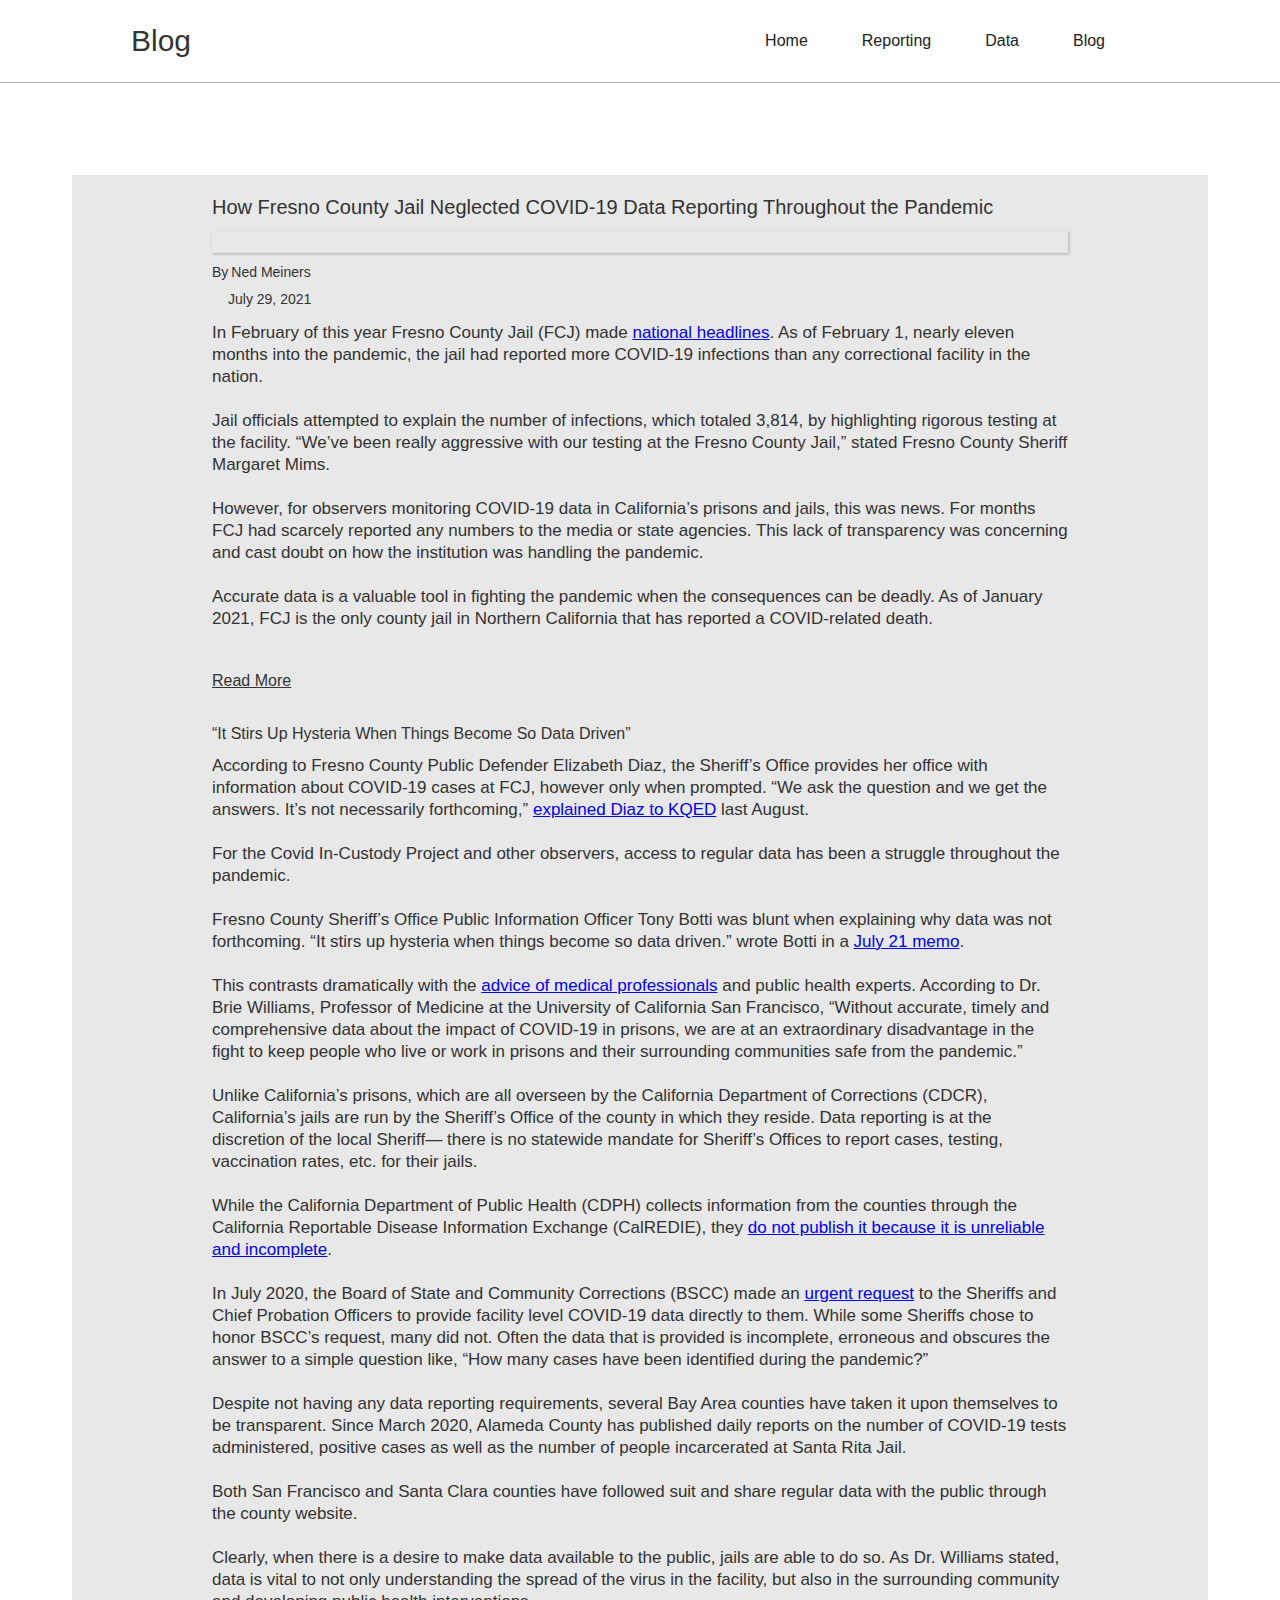
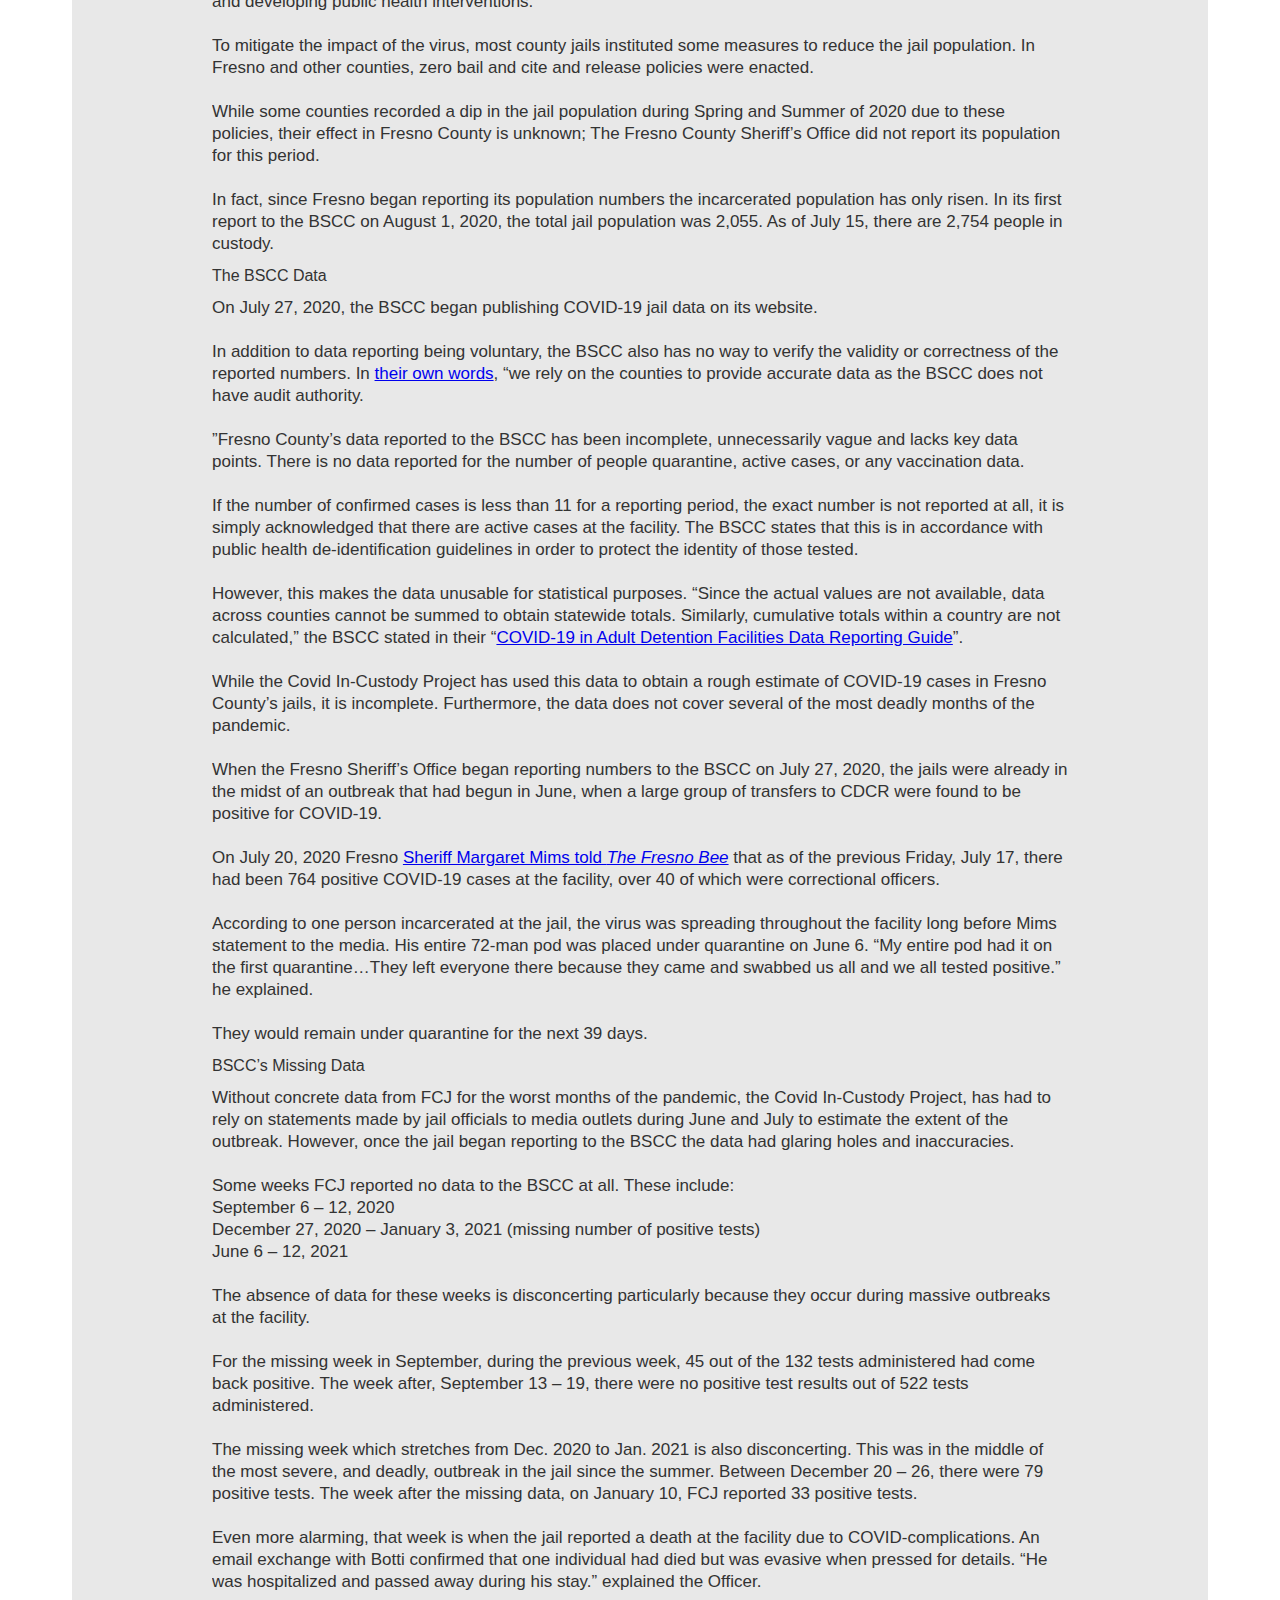
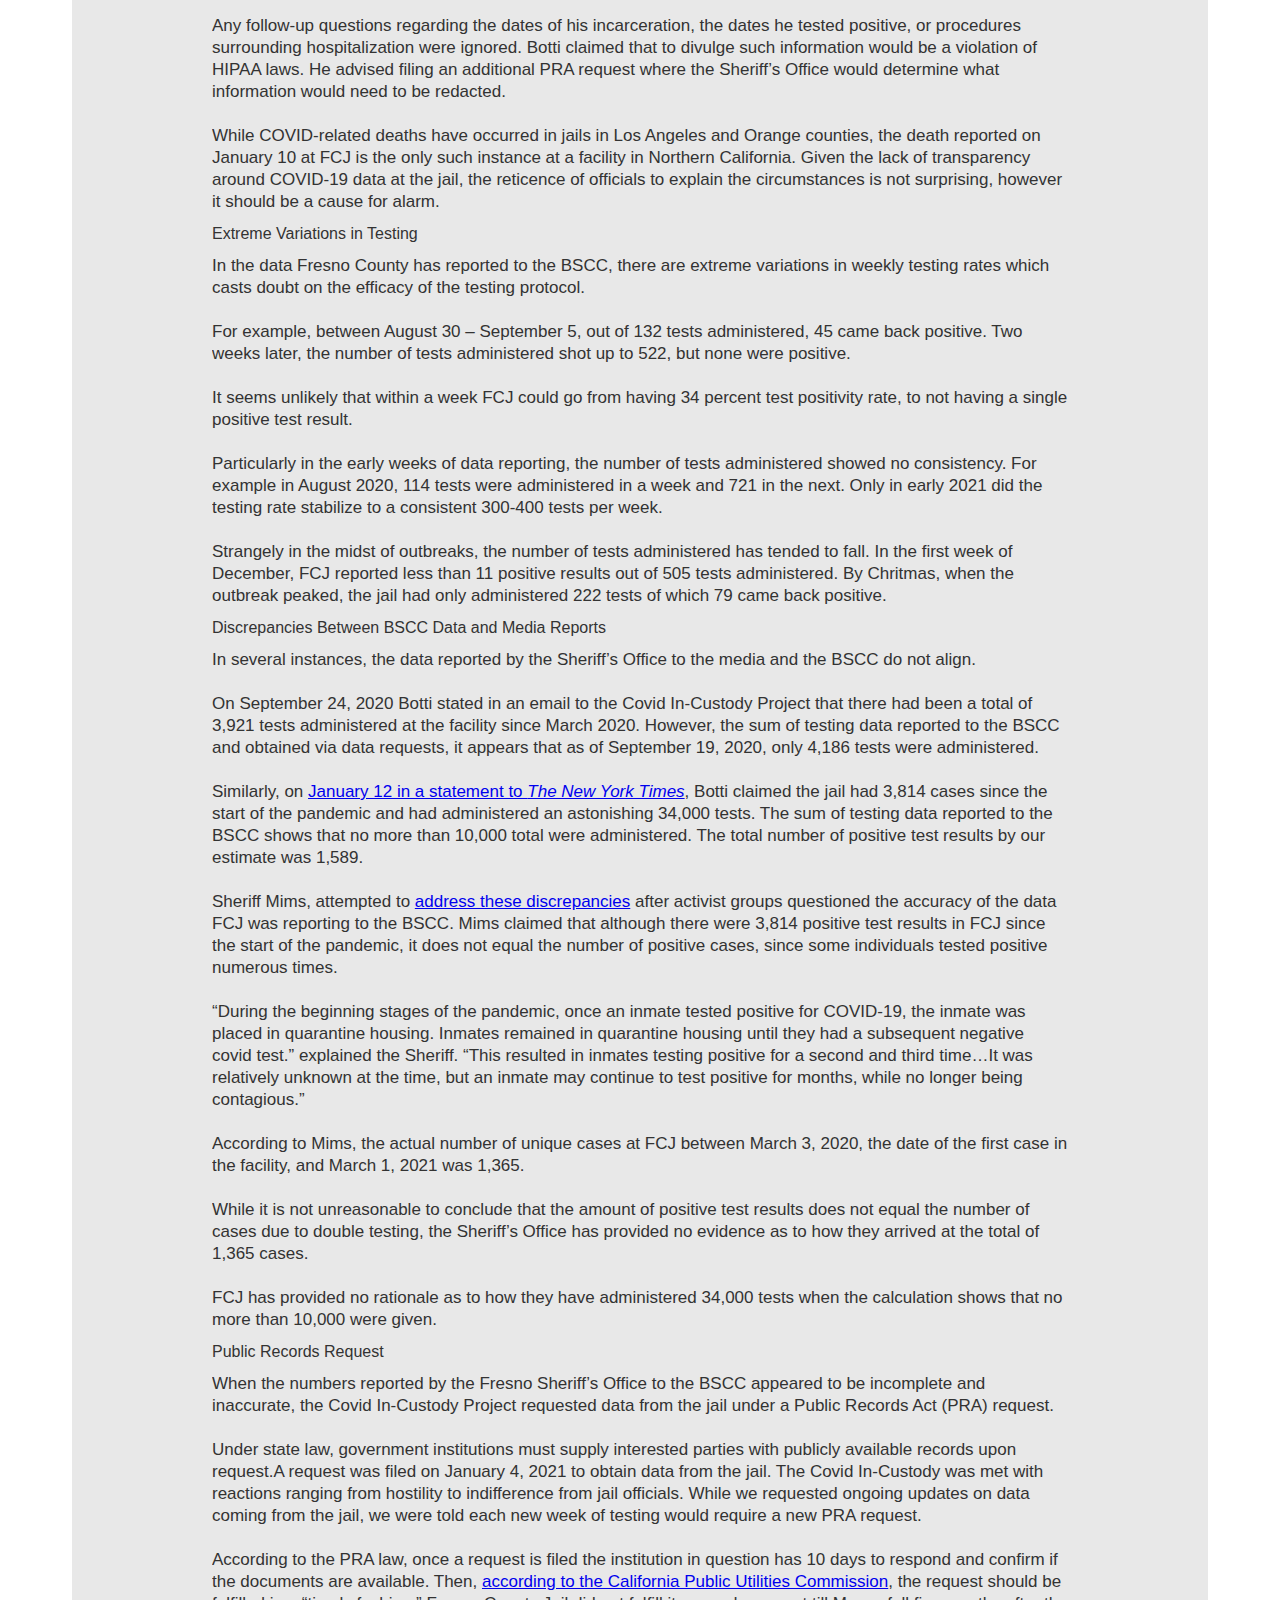
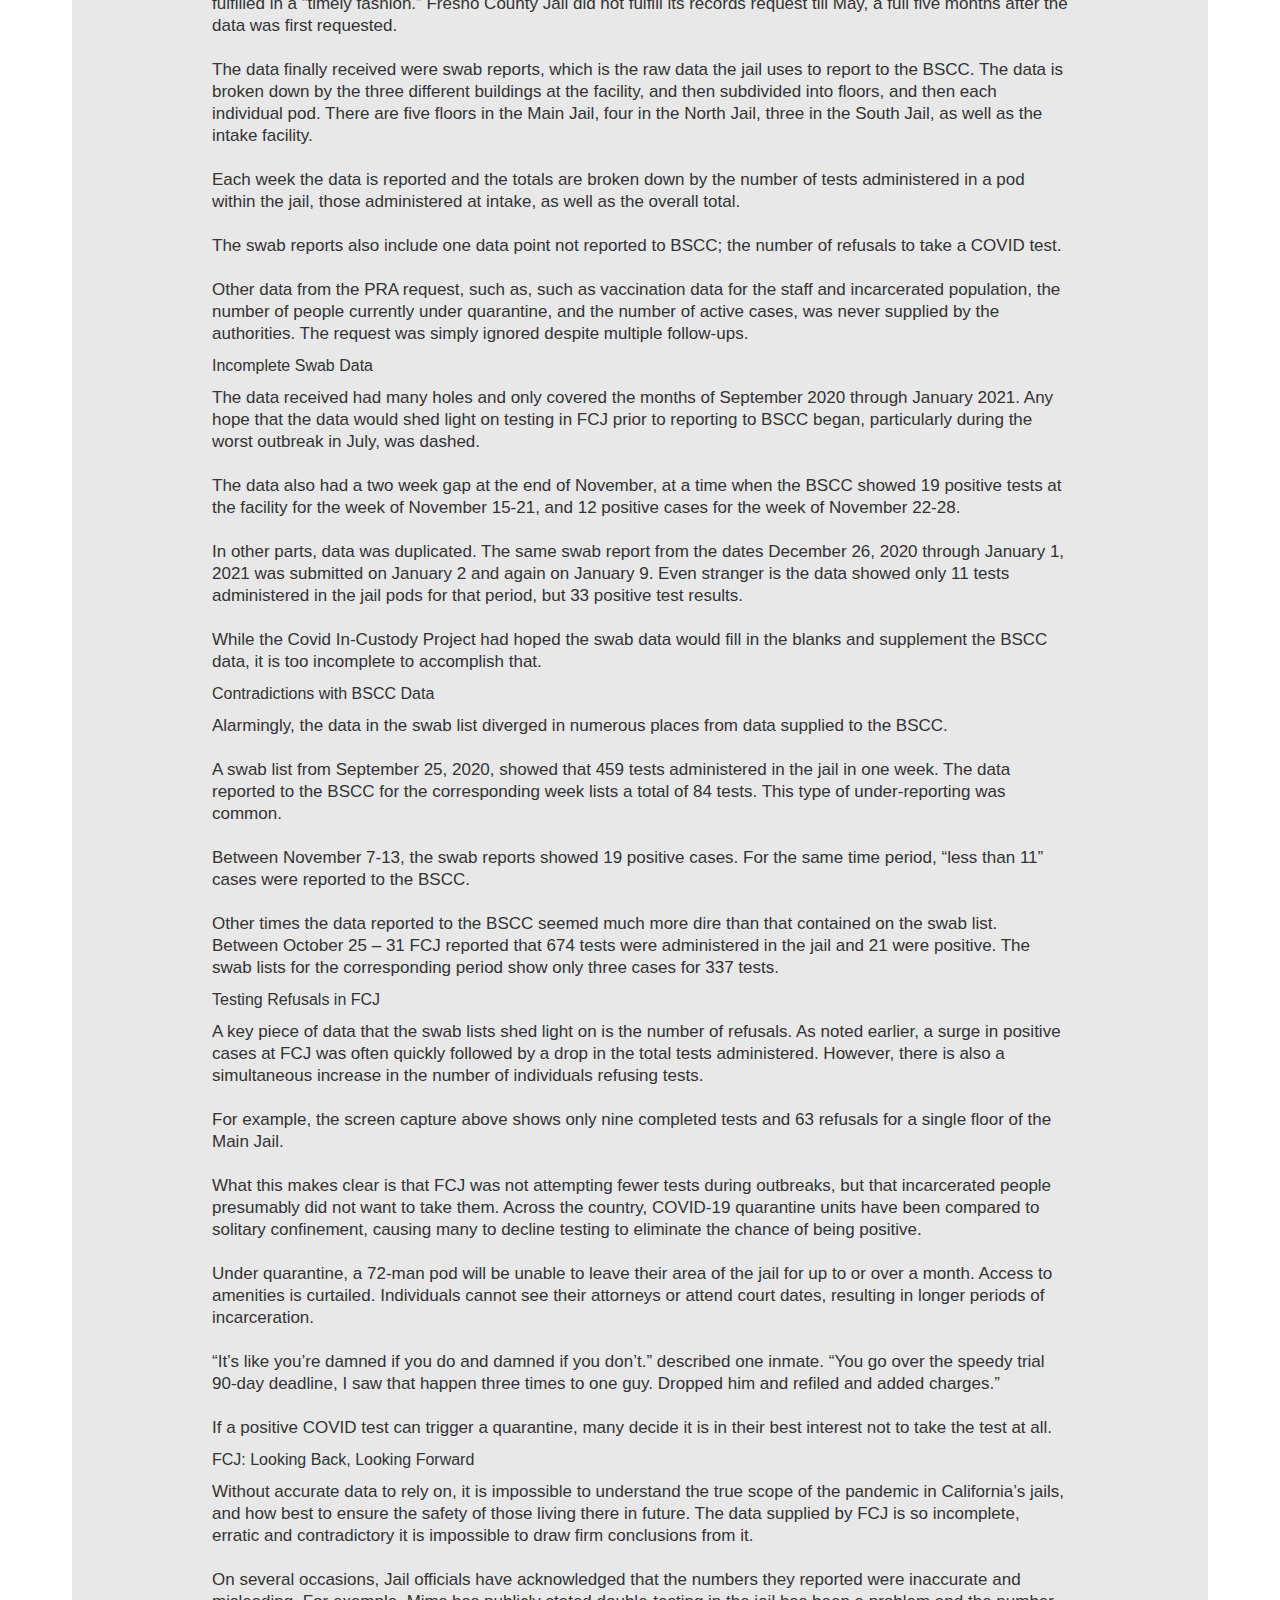
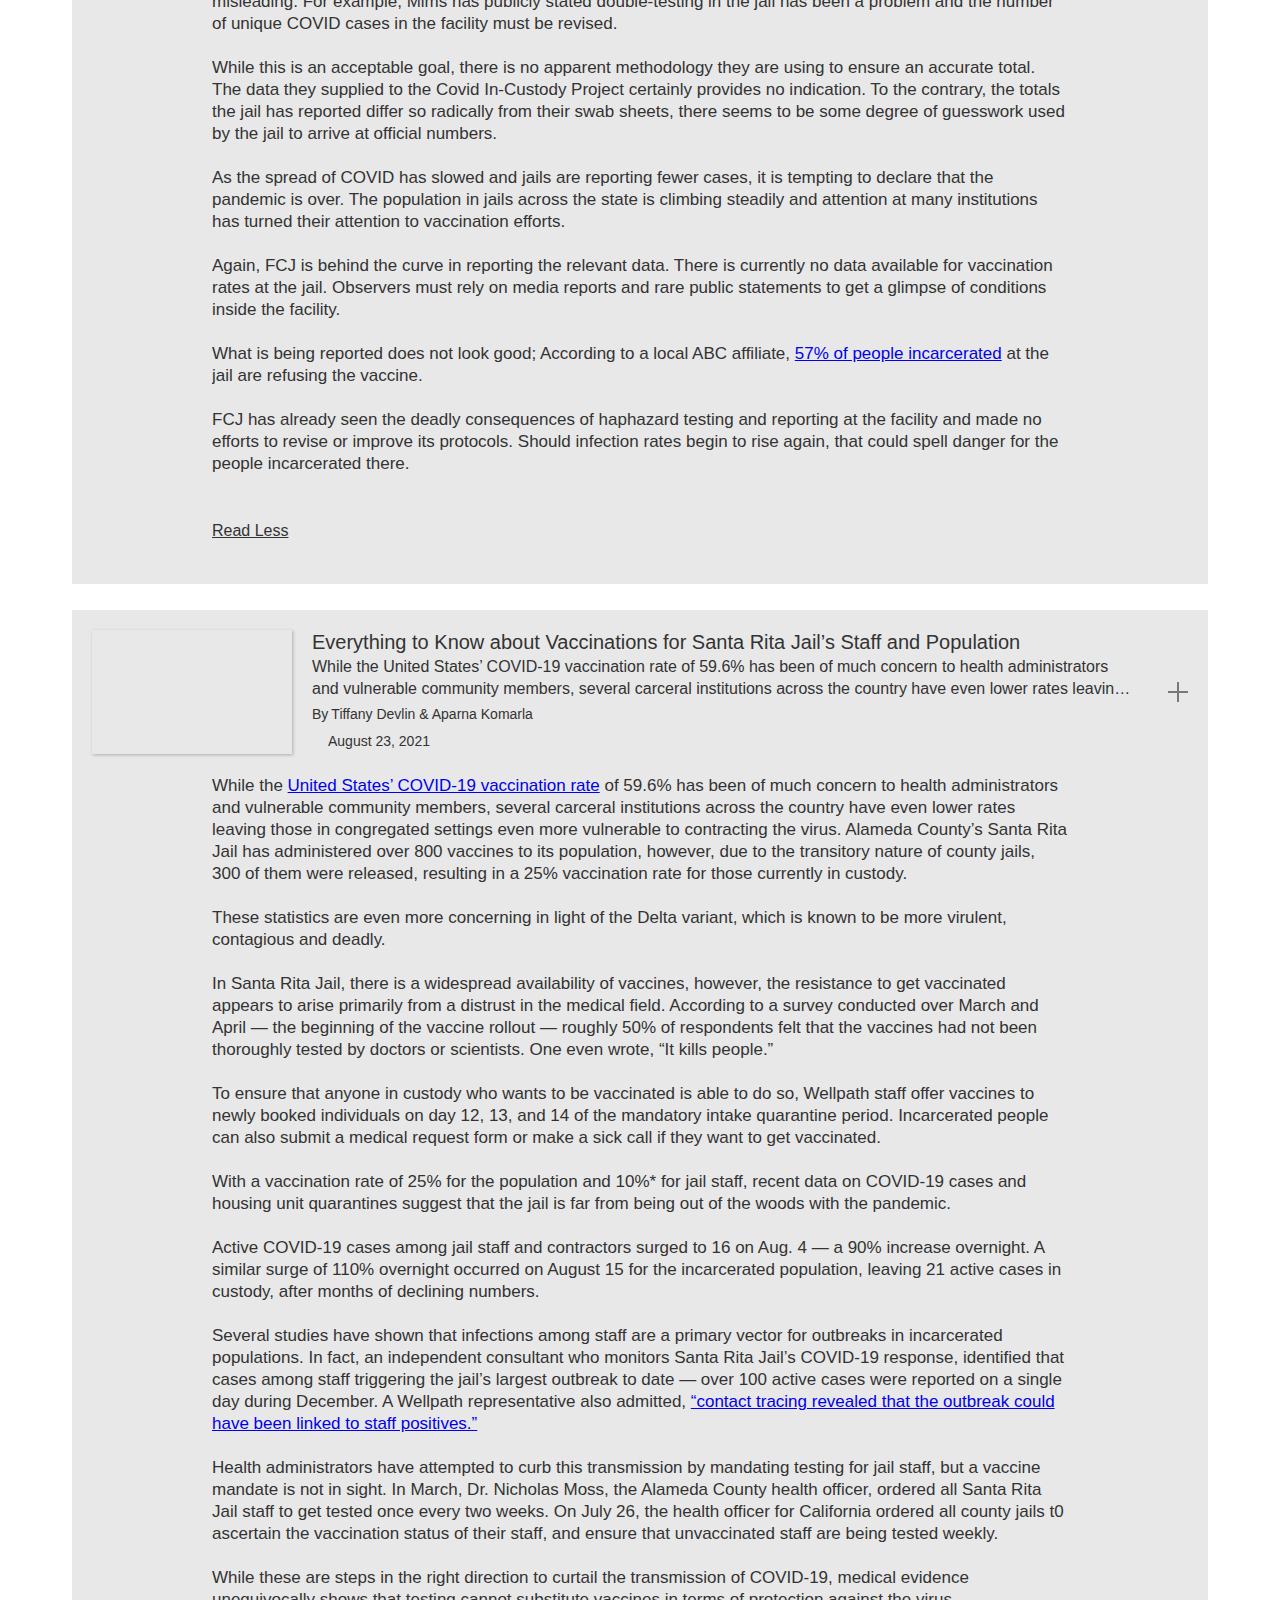
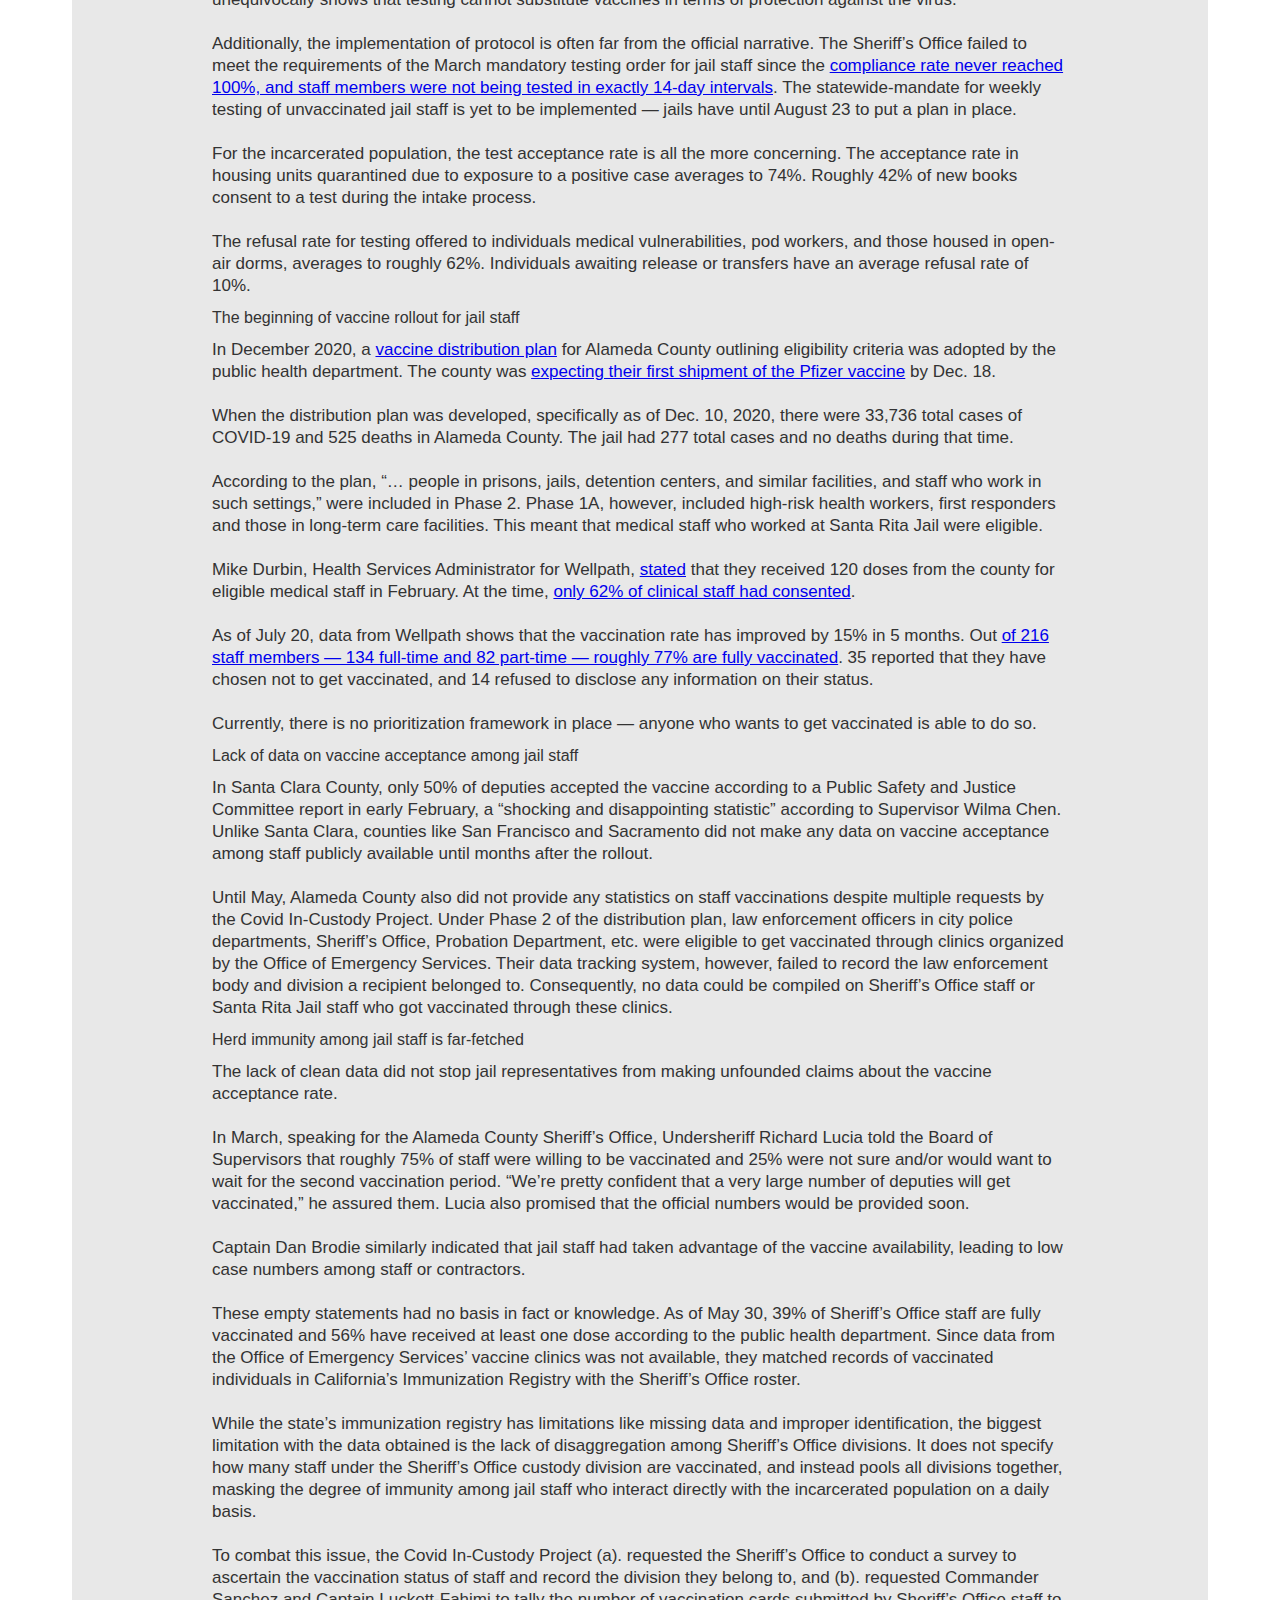
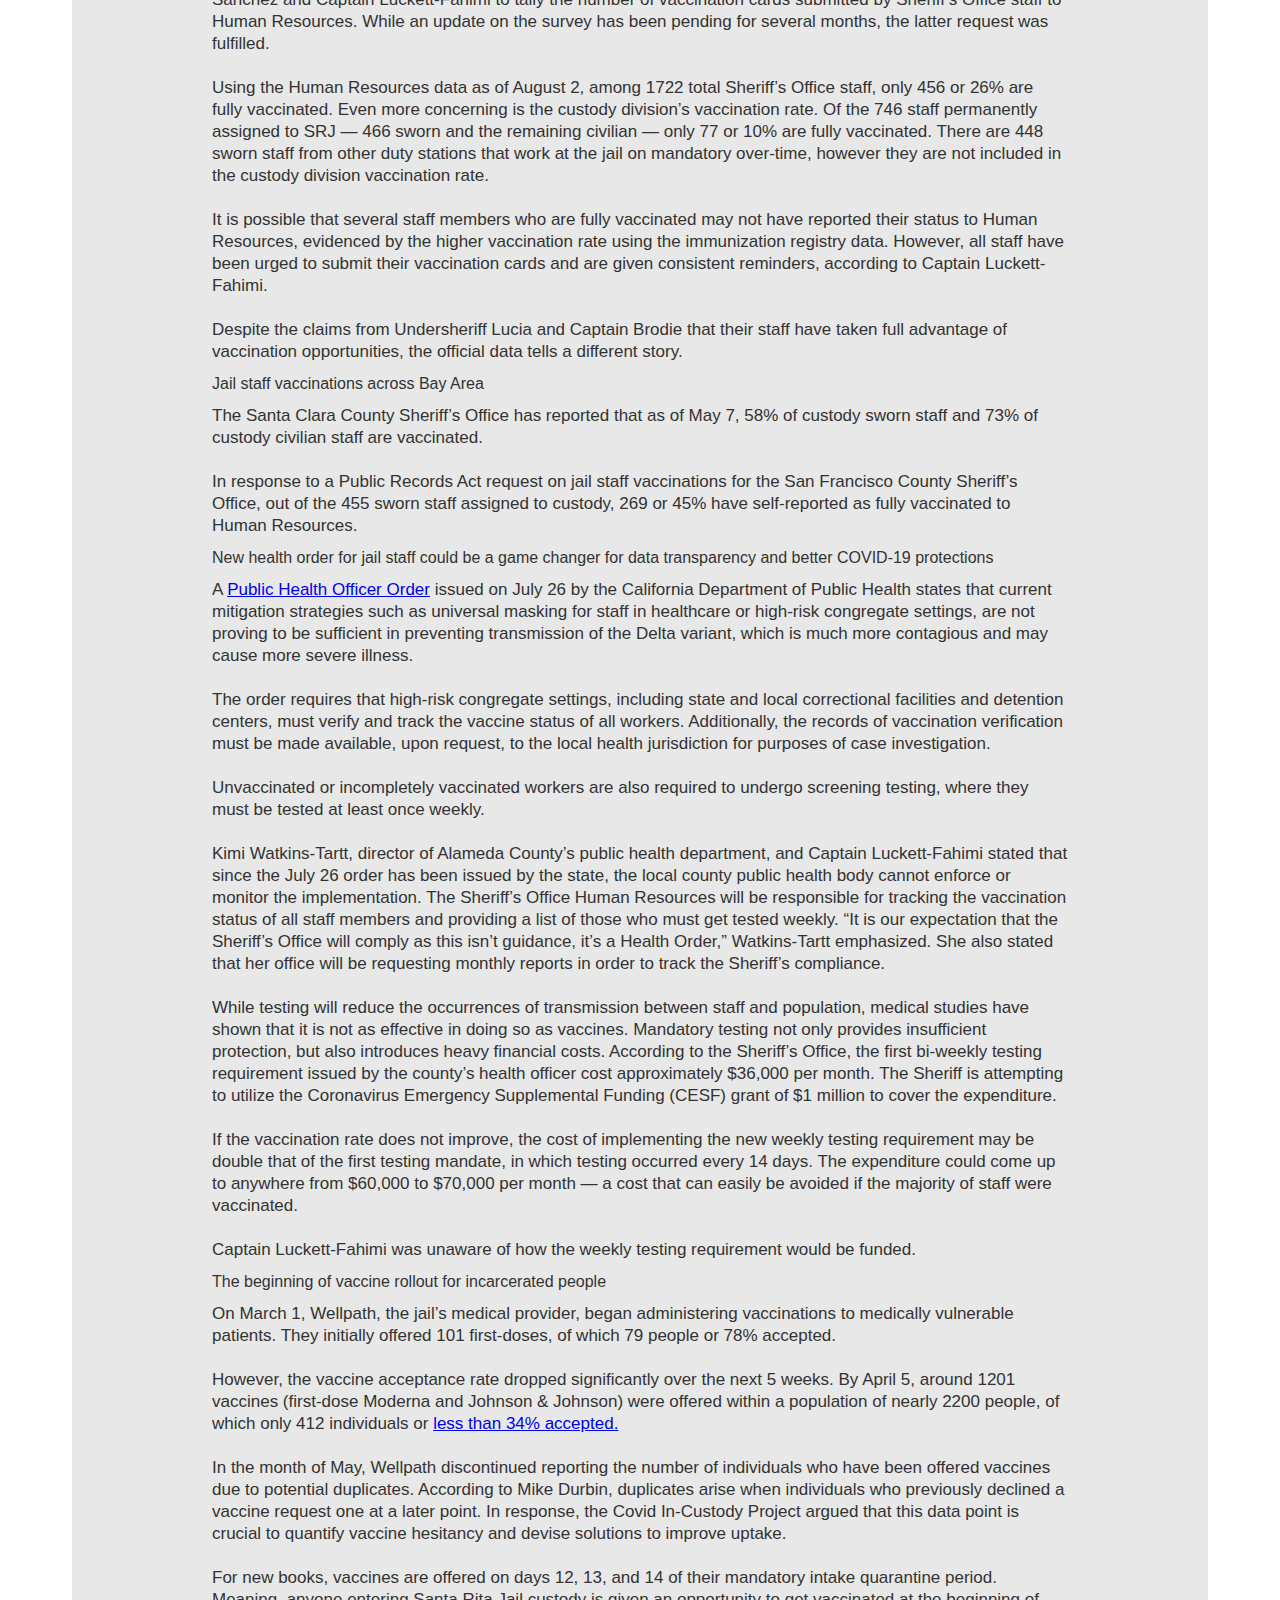
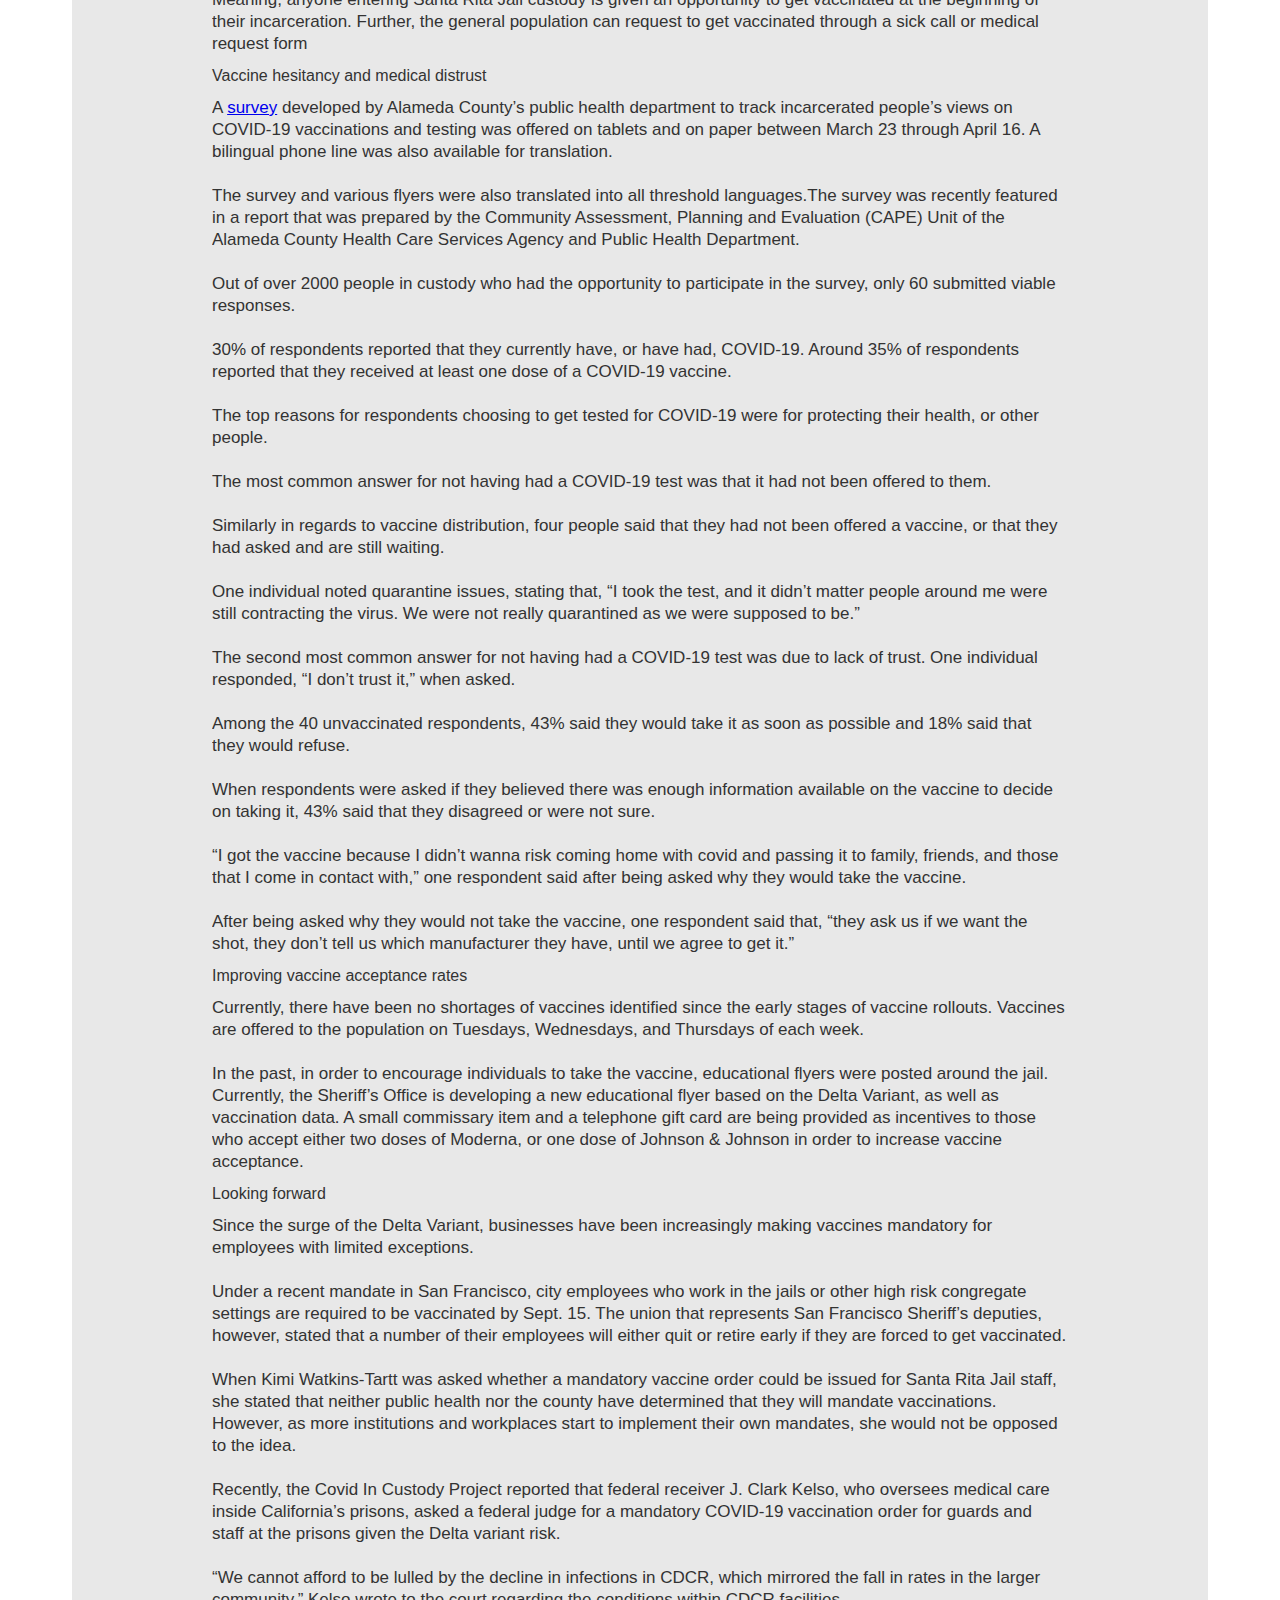
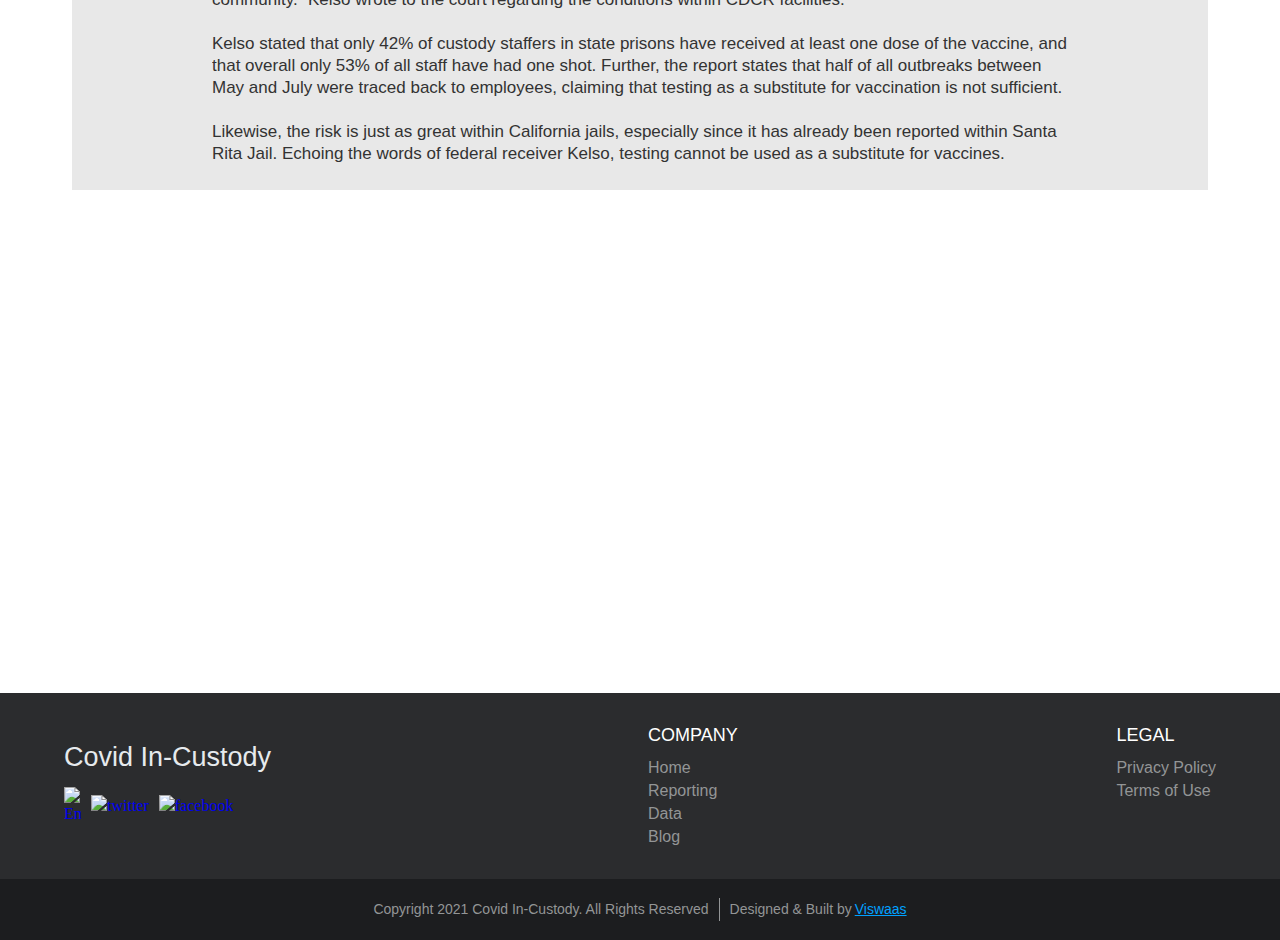
==== commit 4623d80d: "Added changes" ====
--- a/blog.html
+++ b/blog.html
@@ -1,384 +1,855 @@
 <!DOCTYPE html><!-- This site was created in Webflow. http://www.webflow.com -->
 <!-- Last Published: Fri Jun 25 2021 08:06:00 GMT+0000 (Coordinated Universal Time) -->
 <html data-wf-domain="covidincustody.webflow.io" data-wf-page="603c1fe831820c522aa7e717"
-    data-wf-site="5fff64ad1eeff2890652759c" data-wf-status="1">
+  data-wf-site="5fff64ad1eeff2890652759c" data-wf-status="1">
 
 <head>
-    <meta charset="utf-8" />
-    <title>Covid In-Custody | Blog</title>
-    <meta content="Investigative reporting on pandemic related issues in CDCR and County jails" name="description" />
-    <meta content="Covid In-Custody | Reporting" property="og:title" />
-    <meta content="Investigative reporting on pandemic related issues in CDCR and County jails"
-        property="og:description" />
-    <meta content="Covid In-Custody | Reporting" property="twitter:title" />
-    <meta content="Investigative reporting on pandemic related issues in CDCR and County jails"
-        property="twitter:description" />
-    <meta property="og:type" content="website" />
-    <meta content="summary_large_image" name="twitter:card" />
-    <meta content="width=device-width, initial-scale=1" name="viewport" />
-    <meta content="Webflow" name="generator" />
-    <link href="./style.css" rel="stylesheet" type="text/css" />
-    <script src="https://ajax.googleapis.com/ajax/libs/webfont/1.6.26/webfont.js" type="text/javascript"></script>
-    <script
-        type="text/javascript">WebFont.load({ google: { families: ["Oswald:200,300,400,500,600,700", "PT Serif:400,400italic,700,700italic", "Vollkorn:400,400italic,700,700italic", "Lato:100,100italic,300,300italic,400,400italic,700,700italic,900,900italic"] } });</script>
-    <!--[if lt IE 9]><script src="https://cdnjs.cloudflare.com/ajax/libs/html5shiv/3.7.3/html5shiv.min.js" type="text/javascript"></script><![endif]-->
-    <script
-        type="text/javascript">!function (o, c) { var n = c.documentElement, t = " w-mod-"; n.className += t + "js", ("ontouchstart" in o || o.DocumentTouch && c instanceof DocumentTouch) && (n.className += t + "touch") }(window, document);</script>
-    <link
-        href="https://uploads-ssl.webflow.com/5fff64ad1eeff2890652759c/60c99e13c405a0722ec931a4_output-onlinepngtools%20(7).png"
-        rel="shortcut icon" type="image/x-icon" />
-    <link
-        href="https://uploads-ssl.webflow.com/5fff64ad1eeff2890652759c/60bd226b136654782e699ffb_output-onlinepngtools%20(3).png"
-        rel="apple-touch-icon" />
-    <script async src="https://www.googletagmanager.com/gtag/js?id=G-3738MC1T77"></script>
-    <script>
-        window.dataLayer = window.dataLayer || [];
-        function gtag() { dataLayer.push(arguments); }
-        gtag('js', new Date());
+  <meta charset="utf-8" />
+  <title>Covid In-Custody | Blog</title>
+  <meta content="Investigative reporting on pandemic related issues in CDCR and County jails" name="description" />
+  <meta content="Covid In-Custody | Reporting" property="og:title" />
+  <meta content="Investigative reporting on pandemic related issues in CDCR and County jails"
+    property="og:description" />
+  <meta content="Covid In-Custody | Reporting" property="twitter:title" />
+  <meta content="Investigative reporting on pandemic related issues in CDCR and County jails"
+    property="twitter:description" />
+  <meta property="og:type" content="website" />
+  <meta content="summary_large_image" name="twitter:card" />
+  <meta content="width=device-width, initial-scale=1" name="viewport" />
+  <meta content="Webflow" name="generator" />
+  <link href="./style.css" rel="stylesheet" type="text/css" />
+  <script src="https://ajax.googleapis.com/ajax/libs/webfont/1.6.26/webfont.js" type="text/javascript"></script>
+  <script
+    type="text/javascript">WebFont.load({ google: { families: ["Oswald:200,300,400,500,600,700", "PT Serif:400,400italic,700,700italic", "Vollkorn:400,400italic,700,700italic", "Lato:100,100italic,300,300italic,400,400italic,700,700italic,900,900italic"] } });</script>
+  <!--[if lt IE 9]><script src="https://cdnjs.cloudflare.com/ajax/libs/html5shiv/3.7.3/html5shiv.min.js" type="text/javascript"></script><![endif]-->
+  <script
+    type="text/javascript">!function (o, c) { var n = c.documentElement, t = " w-mod-"; n.className += t + "js", ("ontouchstart" in o || o.DocumentTouch && c instanceof DocumentTouch) && (n.className += t + "touch") }(window, document);</script>
+  <link
+    href="https://uploads-ssl.webflow.com/5fff64ad1eeff2890652759c/60c99e13c405a0722ec931a4_output-onlinepngtools%20(7).png"
+    rel="shortcut icon" type="image/x-icon" />
+  <link
+    href="https://uploads-ssl.webflow.com/5fff64ad1eeff2890652759c/60bd226b136654782e699ffb_output-onlinepngtools%20(3).png"
+    rel="apple-touch-icon" />
+  <script async src="https://www.googletagmanager.com/gtag/js?id=G-3738MC1T77"></script>
+  <script>
+    window.dataLayer = window.dataLayer || [];
+    function gtag() { dataLayer.push(arguments); }
+    gtag('js', new Date());
 
-        gtag('config', 'G-3738MC1T77');
-    </script>
+    gtag('config', 'G-3738MC1T77');
+  </script>
 
 </head>
 
 <body>
-    <div data-collapse="medium" data-animation="default" data-duration="400" role="banner" class="reporting_navi w-nav">
-        <div class="div-block-88"><a href="#" class="brand w-nav-brand">
-                <div class="div-block-89"><img
-                        src="https://uploads-ssl.webflow.com/5fff64ad1eeff2890652759c/60c680fbb14d272d3cf3ee11_prison%20project%20logo%20black-03%20(2).png"
-                        loading="lazy" width="57" alt="" class="logoblack" /></div>
-                <h1 class="heading-33">Blog</h1>
-            </a>
-            <div class="div-block-91">
-                <nav role="navigation" class="nav-menu-mobile w-nav-menu"><a href="http://covidincustody.org/"
-                        class="nav-link-2 w-nav-link">Home</a>
-                    <link rel="prerender" href="http://covidincustody.org/" /><a
-                        href="http://covidincustody.org/reporting" class="nav-link-2 w-nav-link">Reporting</a><a
-                        href="http://covidincustody.org/data" class="nav-link-2 w-nav-link">Data</a><a
-                        href="http://covidincustody.org/blog" class="nav-link-2 w-nav-link">Blog</a><a target="_blank"
-                        href="https://twitter.com/CovidInCustody?s=20" class="link-block-24 w-inline-block"><img
-                            src="https://uploads-ssl.webflow.com/5fff64ad1eeff2890652759c/60c7b1f935072d02fb3e23b0_580b57fcd9996e24bc43c53e.png"
-                            loading="lazy" width="30" sizes="100vw"
-                            srcset="https://uploads-ssl.webflow.com/5fff64ad1eeff2890652759c/60c7b1f935072d02fb3e23b0_580b57fcd9996e24bc43c53e-p-500.png 500w, https://uploads-ssl.webflow.com/5fff64ad1eeff2890652759c/60c7b1f935072d02fb3e23b0_580b57fcd9996e24bc43c53e.png 1687w"
-                            alt="" /></a>
-                </nav>
-                <nav role="navigation" class="nav-menu w-nav-menu"><a href="http://covidincustody.org/"
-                        class="nav-link-2-copy w-nav-link">Home</a>
-                    <link rel="prerender" href="http://covidincustody.org/" /><a
-                        href="http://covidincustody.org/reporting" class="nav-link-2-copy w-nav-link">Reporting</a><a
-                        href="http://covidincustody.org/data" class="nav-link-2-copy w-nav-link">Data</a><a
-                        href="http://covidincustody.org/blog" class="nav-link-2-copy w-nav-link">Blog</a><a
-                        target="_blank" href="https://twitter.com/CovidInCustody?s=20"
-                        class="nav-link-2-copy w-inline-block"><img
-                            src="https://uploads-ssl.webflow.com/5fff64ad1eeff2890652759c/60c7b1f935072d02fb3e23b0_580b57fcd9996e24bc43c53e.png"
-                            loading="lazy" width="30"
-                            sizes="(max-width: 767px) 100vw, (max-width: 1279px) 30px, (max-width: 1919px) 2vw, 30px"
-                            srcset="https://uploads-ssl.webflow.com/5fff64ad1eeff2890652759c/60c7b1f935072d02fb3e23b0_580b57fcd9996e24bc43c53e-p-500.png 500w, https://uploads-ssl.webflow.com/5fff64ad1eeff2890652759c/60c7b1f935072d02fb3e23b0_580b57fcd9996e24bc43c53e.png 1687w"
-                            alt="" /></a>
-                </nav>
-            </div>
-            <div class="menu w-nav-button">
-                <div class="w-icon-nav-menu"></div>
-            </div>
-        </div>
+  <div data-collapse="medium" data-animation="default" data-duration="400" role="banner" class="reporting_navi w-nav">
+    <div class="div-block-88"><a href="#" class="brand w-nav-brand">
+        <div class="div-block-89"><img
+            src="https://uploads-ssl.webflow.com/5fff64ad1eeff2890652759c/60c680fbb14d272d3cf3ee11_prison%20project%20logo%20black-03%20(2).png"
+            loading="lazy" width="57" alt="" class="logoblack" /></div>
+        <h1 class="heading-33">Blog</h1>
+      </a>
+      <div class="div-block-91">
+        <nav role="navigation" class="nav-menu-mobile w-nav-menu"><a href="http://covidincustody.org/"
+            class="nav-link-2 w-nav-link">Home</a>
+          <link rel="prerender" href="http://covidincustody.org/" /><a href="http://covidincustody.org/reporting"
+            class="nav-link-2 w-nav-link">Reporting</a><a href="http://covidincustody.org/data"
+            class="nav-link-2 w-nav-link">Data</a><a href="http://covidincustody.org/blog"
+            class="nav-link-2 w-nav-link">Blog</a><a target="_blank" href="https://twitter.com/CovidInCustody?s=20"
+            class="link-block-24 w-inline-block"><img
+              src="https://uploads-ssl.webflow.com/5fff64ad1eeff2890652759c/60c7b1f935072d02fb3e23b0_580b57fcd9996e24bc43c53e.png"
+              loading="lazy" width="30" sizes="100vw"
+              srcset="https://uploads-ssl.webflow.com/5fff64ad1eeff2890652759c/60c7b1f935072d02fb3e23b0_580b57fcd9996e24bc43c53e-p-500.png 500w, https://uploads-ssl.webflow.com/5fff64ad1eeff2890652759c/60c7b1f935072d02fb3e23b0_580b57fcd9996e24bc43c53e.png 1687w"
+              alt="" /></a>
+        </nav>
+        <nav role="navigation" class="nav-menu w-nav-menu"><a href="http://covidincustody.org/"
+            class="nav-link-2-copy w-nav-link">Home</a>
+          <link rel="prerender" href="http://covidincustody.org/" /><a href="http://covidincustody.org/reporting"
+            class="nav-link-2-copy w-nav-link">Reporting</a><a href="http://covidincustody.org/data"
+            class="nav-link-2-copy w-nav-link">Data</a><a href="http://covidincustody.org/blog"
+            class="nav-link-2-copy w-nav-link">Blog</a><a target="_blank" href="https://twitter.com/CovidInCustody?s=20"
+            class="nav-link-2-copy w-inline-block"><img
+              src="https://uploads-ssl.webflow.com/5fff64ad1eeff2890652759c/60c7b1f935072d02fb3e23b0_580b57fcd9996e24bc43c53e.png"
+              loading="lazy" width="30"
+              sizes="(max-width: 767px) 100vw, (max-width: 1279px) 30px, (max-width: 1919px) 2vw, 30px"
+              srcset="https://uploads-ssl.webflow.com/5fff64ad1eeff2890652759c/60c7b1f935072d02fb3e23b0_580b57fcd9996e24bc43c53e-p-500.png 500w, https://uploads-ssl.webflow.com/5fff64ad1eeff2890652759c/60c7b1f935072d02fb3e23b0_580b57fcd9996e24bc43c53e.png 1687w"
+              alt="" /></a>
+        </nav>
+      </div>
+      <div class="menu w-nav-button">
+        <div class="w-icon-nav-menu"></div>
+      </div>
     </div>
-    <div class="reporting">
+  </div>
+  <div class="reporting">
 
 
-        <div class="div-block-115">
-            <div class="div-block-118">
-              <div class="div-block-122">
-                <div class="div-block-121">
-                  <h1 class="heading-35">Everything to Know about Vaccinations for Santa Rita Jail’s Staff and Population</h1>
+    <div class="div-block-115">
+      <div class="div-block-117-copy">
+        <div data-w-id="ee090e56-7d7b-ea29-8381-4b3b14cd40d9" style="opacity:0"
+          class="section__title__container-copy cc-separate-subheadline">
+          <div class="decolineleft"></div>
+          <h1 class="section__title">Featured Post</h1>
+          <div class="decolineright"></div>
+        </div>
+      </div>
+      <div class="div-block-118">
+        <div class="c-faq">
+          <div data-click="faq" class="c-faq-item">
+            <div class="c-faq-q-copy">
+              <div class="c-faq-q-text-copy w-clearfix">
+                <div class="article__image__container-copy">
+                  <h3 class="article__title-copy"><strong class="bold-text-2">How Fresno County Jail Neglected COVID-19
+                      Data Reporting Throughout the Pandemic</strong></h3>
+                  <div class="article__image__frame-copy"><img
+                      src="https://uploads-ssl.webflow.com/5fff64ad1eeff2890652759c/60b588d18d956476cec89f31_Prison-child-support-130x87.jpg"
+                      loading="lazy" alt="" class="article__image-copy" /></div>
                 </div>
-                <div class="div-block-119">
-                  <div class="div-block-123">
-                    <div class="text-block-22">By </div>
-                    <div>Tiffany Devlin &amp; Aparna Komarla</div>
+                <section class="article__text__container-copy">
+                  <div class="article__text__frame">
+                    <div class="data__authors__container-copy">
+                      <div class="data__authors__frame w-clearfix">
+                        <h4 class="article__authors">By</h4>
+                        <h4 class="article__authors">Ned Meiners</h4>
+                      </div>
+                      <div class="div-block-73-copy">
+                        <div class="div-block-74"><img
+                            src="https://uploads-ssl.webflow.com/5fff64ad1eeff2890652759c/60a9fb1dd932b64211ac92c5_5817c42d55c9623b32a191cb_Clock.png"
+                            loading="lazy" width="12" alt="" /></div>
+                        <div class="text-block-13">July 29, 2021</div>
+                      </div>
+                    </div>
+                    <p class="article__description-copy">In February of this year Fresno County Jail (FCJ) made <a
+                        href="https://abc30.com/fresno-county-jail-coronavirus-covid/10229684/">national headlines</a>.
+                      As
+                      of February 1, nearly eleven months into the pandemic, the jail had reported more COVID-19
+                      infections than any correctional facility in the nation.<br /><br />Jail officials attempted to
+                      explain the number of infections, which totaled 3,814, by highlighting rigorous testing at the
+                      facility. “We’ve been really aggressive with our testing at the Fresno County Jail,” stated Fresno
+                      County Sheriff Margaret Mims.<br /><br />However, for observers monitoring COVID-19 data in
+                      California’s prisons and jails, this was news. For months FCJ had scarcely reported any numbers to
+                      the media or state agencies. This lack of transparency was concerning and cast doubt on how the
+                      institution was handling the pandemic. <br /><br />Accurate data is a valuable tool in fighting
+                      the
+                      pandemic when the consequences can be deadly. As of January 2021, FCJ is the only county jail in
+                      Northern California that has reported a COVID-related death. </p>
                   </div>
-                  <div class="div-block-73-copy">
-                    <div class="div-block-74"><img
-                        src="https://uploads-ssl.webflow.com/5fff64ad1eeff2890652759c/60a9fb1dd932b64211ac92c5_5817c42d55c9623b32a191cb_Clock.png"
-                        loading="lazy" width="12" alt="" /></div>
-                    <div class="text-block-13">August 23, 2021</div>
+                  <div class="article-info-wrapper">
+                    <div class="article-info-text tag">Tag 1</div>
+                    <div class="article-info-text tag">Tag 2</div>
+                    <div class="article-info-text tag">Tag 3</div>
+                  </div>
+                </section>
+              </div>
+              <div class="c-faq-q-copy">
+                <div class="c-faq-icon-copy">
+                  <div class="_w-faq-icon-copy">
+                    <div class="text-block-24">Read More</div>
                   </div>
                 </div>
-                <div class="div-block-120"><img
-                    src="https://uploads-ssl.webflow.com/5fff64ad1eeff2890652759c/60b588d44d7ffa5c8ffbccfd_SantaRitaJail-130x87.jpg"
-                    loading="lazy" sizes="(max-width: 479px) 100vw, (max-width: 991px) 90vw, 700px"
-                    srcset="https://uploads-ssl.webflow.com/5fff64ad1eeff2890652759c/60b588d44d7ffa5c8ffbccfd_SantaRitaJail-130x87-p-500.jpeg 500w, https://uploads-ssl.webflow.com/5fff64ad1eeff2890652759c/60b588d44d7ffa5c8ffbccfd_SantaRitaJail-130x87.jpg 767w"
-                    alt="" class="image-24" /></div>
-                <div>
-                  <p class="paragraph-15"><em class="italic-text-2">The </em><a href="https://covidincustody.org/"
-                      class="link-6"><em>Covid In-Custody Project</em></a><em class="italic-text"> partners with the Davis
-                      Vanguard to bring quantitative and qualitative reporting on the pandemic’s impact on county jails and CDCR
-                      to the public eye. This story is authored by the Covid In-Custody team.<br /><br />‍</em>While the <a
-                      href="https://ourworldindata.org/covid-vaccinations?country=USA">United States’ COVID-19 vaccination
-                      rate</a> of 59.6% has been of much concern to health administrators and vulnerable community members,
-                    several carceral institutions across the country have even lower rates leaving those in congregated settings
-                    even more vulnerable to contracting the virus. Alameda County’s Santa Rita Jail has administered over 800
-                    vaccines to its population, however, due to the transitory nature of county jails, 300 of them were
-                    released, resulting in a 25% vaccination rate for those currently in custody.<br /><br />These statistics
-                    are even more concerning in light of the Delta variant, which is known to be more virulent, contagious and
-                    deadly. <br /><br />In Santa Rita Jail, there is a widespread availability of vaccines, however, the
-                    resistance to get vaccinated appears to arise primarily from a distrust in the medical field. According to a
-                    survey conducted over March and April — the beginning of the vaccine rollout — roughly 50% of respondents
-                    felt that the vaccines had not been thoroughly tested by doctors or scientists. One even wrote, “It kills
-                    people.”<br /><br />To ensure that anyone in custody who wants to be vaccinated is able to do so, Wellpath
-                    staff offer vaccines to newly booked individuals on day 12, 13, and 14 of the mandatory intake quarantine
-                    period. Incarcerated people can also submit a medical request form or make a sick call if they want to get
-                    vaccinated. <br /><br />With a vaccination rate of 25% for the population and 10%* for jail staff, recent
-                    data on COVID-19 cases and housing unit quarantines suggest that the jail is far from being out of the woods
-                    with the pandemic.<br /><br />Active COVID-19 cases among jail staff and contractors surged to 16 on Aug. 4
-                    — a 90% increase overnight. A similar surge of 110% overnight occurred on August 15 for the incarcerated
-                    population, leaving 21 active cases in custody, after months of declining numbers.<br /><br />Several
-                    studies have shown that infections among staff are a primary vector for outbreaks in incarcerated
-                    populations. In fact, an independent consultant who monitors Santa Rita Jail’s COVID-19 response, identified
-                    that cases among staff triggering the jail’s largest outbreak to date — over 100 active cases were reported
-                    on a single day during December. A Wellpath representative also admitted, <a
-                      href="https://www.davisvanguard.org/2021/01/outbreaks-in-santa-rita-jail-directly-link-to-surge-in-staff-cases/">“contact
-                      tracing revealed that the outbreak could have been linked to staff positives.”</a> <br /><br />Health
-                    administrators have attempted to curb this transmission by mandating testing for jail staff, but a vaccine
-                    mandate is not in sight. In March, Dr. Nicholas Moss, the Alameda County health officer, ordered all Santa
-                    Rita Jail staff to get tested once every two weeks. On July 26, the health officer for California ordered
-                    all county jails t0 ascertain the vaccination status of their staff, and ensure that unvaccinated staff are
-                    being tested weekly.<br /><br />While these are steps in the right direction to curtail the transmission of
-                    COVID-19, medical evidence unequivocally shows that testing cannot substitute vaccines in terms of
-                    protection against the virus. <br /><br />Additionally, the implementation of protocol is often far from the
-                    official narrative. The Sheriff’s Office failed to meet the requirements of the March mandatory testing
-                    order for jail staff since the <a
-                      href="https://www.davisvanguard.org/2021/07/alameda-county-santa-rita-jail-staff-violate-mandatory-testing-order/">compliance
-                      rate never reached 100%, and staff members were not being tested in exactly 14-day intervals</a>. The
-                    statewide-mandate for weekly testing of unvaccinated jail staff is yet to be implemented — jails have until
-                    August 23 to put a plan in place. <br /><br />For the incarcerated population, the test acceptance rate is
-                    all the more concerning. The acceptance rate in housing units quarantined due to exposure to a positive case
-                    averages to 74%. Roughly 42% of new books consent to a test during the intake process.<br /><br />The
-                    refusal rate for testing offered to individuals medical vulnerabilities, pod workers, and those housed in
-                    open-air dorms, averages to roughly 62%. Individuals awaiting release or transfers have an average refusal
-                    rate of 10%.</p>
-                  <h4 class="heading-36">The beginning of vaccine rollout for jail staff</h4>
-                  <p class="paragraph-15">In December 2020, a <a
-                      href="https://covid-19.acgov.org/covid19-assets/docs/vaccines/covax-presentation-to-oakland-race-equity-task-force-2020.12.10.pdf">vaccine
-                      distribution plan</a> for Alameda County outlining eligibility criteria was adopted by the public health
-                    department. The county was <a
-                      href="https://www.davisvanguard.org/2020/12/santa-rita-jail-reports-massive-covid-outbreak-and-onsite-staff-testing/">expecting
-                      their first shipment of the Pfizer vaccine</a> by Dec. 18.<br /><br />When the distribution plan was
-                    developed, specifically as of Dec. 10, 2020, there were 33,736 total cases of COVID-19 and 525 deaths in
-                    Alameda County. The jail had 277 total cases and no deaths during that time.<br /><br />According to the
-                    plan, “… people in prisons, jails, detention centers, and similar facilities, and staff who work in such
-                    settings,” were included in Phase 2. Phase 1A, however, included high-risk health workers, first responders
-                    and those in long-term care facilities. This meant that medical staff who worked at Santa Rita Jail were
-                    eligible.<br /><br />Mike Durbin, Health Services Administrator for Wellpath, <a
-                      href="https://www.davisvanguard.org/2021/02/forty-percent-of-santa-rita-jail-medical-staff-deny-vaccinations/">stated</a>
-                    that they received 120 doses from the county for eligible medical staff in February. At the time, <a
-                      href="https://www.davisvanguard.org/2021/02/forty-percent-of-santa-rita-jail-medical-staff-deny-vaccinations/">only
-                      62% of clinical staff had consented</a>.<br /><br />As of July 20, data from Wellpath shows that the
-                    vaccination rate has improved by 15% in 5 months. Out <a
-                      href="https://www.davisvanguard.org/2021/07/alameda-county-santa-rita-jail-staff-violate-mandatory-testing-order/">of
-                      216 staff members — 134 full-time and 82 part-time — roughly 77% are fully vaccinated</a>. 35 reported
-                    that they have chosen not to get vaccinated, and 14 refused to disclose any information on their
-                    status.<br /><br />Currently, there is no prioritization framework in place — anyone who wants to get
-                    vaccinated is able to do so.</p>
-                  <h4 class="heading-36"><strong class="bold-text-5">Lack of data on vaccine acceptance among jail
-                      staff</strong></h4>
-                  <p class="paragraph-15">In Santa Clara County, only 50% of deputies accepted the vaccine according to a Public
-                    Safety and Justice Committee report in early February, a “shocking and disappointing statistic” according to
-                    Supervisor Wilma Chen. Unlike Santa Clara, counties like San Francisco and Sacramento did not make any data
-                    on vaccine acceptance among staff publicly available until months after the rollout.<br /><br />Until May,
-                    Alameda County also did not provide any statistics on staff vaccinations despite multiple requests by the
-                    Covid In-Custody Project. Under Phase 2 of the distribution plan, law enforcement officers in city police
-                    departments, Sheriff’s Office, Probation Department, etc. were eligible to get vaccinated through clinics
-                    organized by the Office of Emergency Services. Their data tracking system, however, failed to record the law
-                    enforcement body and division a recipient belonged to. Consequently, no data could be compiled on Sheriff’s
-                    Office staff or Santa Rita Jail staff who got vaccinated through these clinics.</p>
-                  <h4 class="heading-36"><strong class="bold-text-5">Herd immunity among jail staff is far-fetched</strong></h4>
-                  <p class="paragraph-15">The lack of clean data did not stop jail representatives from making unfounded claims
-                    about the vaccine acceptance rate.<br /><br />In March, speaking for the Alameda County Sheriff’s Office,
-                    Undersheriff Richard Lucia told the Board of Supervisors that roughly 75% of staff were willing to be
-                    vaccinated and 25% were not sure and/or would want to wait for the second vaccination period. “We’re pretty
-                    confident that a very large number of deputies will get vaccinated,” he assured them. Lucia also promised
-                    that the official numbers would be provided soon.<br /><br />Captain Dan Brodie similarly indicated that
-                    jail staff had taken advantage of the vaccine availability, leading to low case numbers among staff or
-                    contractors.<br /><br />These empty statements had no basis in fact or knowledge. As of May 30, 39% of
-                    Sheriff’s Office staff are fully vaccinated and 56% have received at least one dose according to the public
-                    health department. Since data from the Office of Emergency Services’ vaccine clinics was not available, they
-                    matched records of vaccinated individuals in California’s Immunization Registry with the Sheriff’s Office
-                    roster. <br /><br />While the state’s immunization registry has limitations like missing data and improper
-                    identification, the biggest limitation with the data obtained is the lack of disaggregation among Sheriff’s
-                    Office divisions. It does not specify how many staff under the Sheriff’s Office custody division are
-                    vaccinated, and instead pools all divisions together, masking the degree of immunity among jail staff who
-                    interact directly with the incarcerated population on a daily basis.<br /><br />To combat this issue, the
-                    Covid In-Custody Project (a). requested the Sheriff’s Office to conduct a survey to ascertain the
-                    vaccination status of staff and record the division they belong to, and (b). requested Commander Sanchez and
-                    Captain Luckett-Fahimi to tally the number of vaccination cards submitted by Sheriff’s Office staff to Human
-                    Resources. While an update on the survey has been pending for several months, the latter request was
-                    fulfilled. <br /><br />Using the Human Resources data as of August 2, among 1722 total Sheriff’s Office
-                    staff, only 456 or 26% are fully vaccinated. Even more concerning is the custody division’s vaccination
-                    rate. Of the 746 staff permanently assigned to SRJ — 466 sworn and the remaining civilian — only 77 or 10%
-                    are fully vaccinated. There are 448 sworn staff from other duty stations that work at the jail on mandatory
-                    over-time, however they are not included in the custody division vaccination rate.<br /><br />It is possible
-                    that several staff members who are fully vaccinated may not have reported their status to Human Resources,
-                    evidenced by the higher vaccination rate using the immunization registry data. However, all staff have been
-                    urged to submit their vaccination cards and are given consistent reminders, according to Captain
-                    Luckett-Fahimi.<br /><br />Despite the claims from Undersheriff Lucia and Captain Brodie that their staff
-                    have taken full advantage of vaccination opportunities, the official data tells a different story.</p>
-                  <h4 class="heading-36"><strong class="bold-text-5">Jail staff vaccinations across Bay Area</strong></h4>
-                  <p class="paragraph-17">The Santa Clara County Sheriff’s Office has reported that as of May 7, 58% of custody
-                    sworn staff and 73% of custody civilian staff are vaccinated.<br /><br />In response to a Public Records Act
-                    request on jail staff vaccinations for the San Francisco County Sheriff’s Office, out of the 455 sworn staff
-                    assigned to custody, 269 or 45% have self-reported as fully vaccinated to Human Resources.</p>
-                  <h4 class="heading-36"><strong class="bold-text-5">New health order for jail staff could be a game changer for
-                      data transparency and better COVID-19 protections</strong></h4>
-                  <p class="paragraph-18">A <a
-                      href="https://www.cdph.ca.gov/Programs/CID/DCDC/Pages/COVID-19/Order-of-the-State-Public-Health-Officer-Unvaccinated-Workers-In-High-Risk-Settings.aspx">Public
-                      Health Officer Order</a> issued on July 26 by the California Department of Public Health states that
-                    current mitigation strategies such as universal masking for staff in healthcare or high-risk congregate
-                    settings, are not proving to be sufficient in preventing transmission of the Delta variant, which is much
-                    more contagious and may cause more severe illness.<br /><br />The order requires that high-risk congregate
-                    settings, including state and local correctional facilities and detention centers, must verify and track the
-                    vaccine status of all workers. Additionally, the records of vaccination verification must be made available,
-                    upon request, to the local health jurisdiction for purposes of case investigation.<br /><br />Unvaccinated
-                    or incompletely vaccinated workers are also required to undergo screening testing, where they must be tested
-                    at least once weekly.<br /><br />Kimi Watkins-Tartt, director of Alameda County’s public health department,
-                    and Captain Luckett-Fahimi stated that since the July 26 order has been issued by the state, the local
-                    county public health body cannot enforce or monitor the implementation. The Sheriff’s Office Human Resources
-                    will be responsible for tracking the vaccination status of all staff members and providing a list of those
-                    who must get tested weekly. “It is our expectation that the Sheriff’s Office will comply as this isn’t
-                    guidance, it’s a Health Order,” Watkins-Tartt emphasized. She also stated that her office will be requesting
-                    monthly reports in order to track the Sheriff’s compliance.<br /><br />While testing will reduce the
-                    occurrences of transmission between staff and population, medical studies have shown that it is not as
-                    effective in doing so as vaccines. Mandatory testing not only provides insufficient protection, but also
-                    introduces heavy financial costs. According to the Sheriff’s Office, the first bi-weekly testing requirement
-                    issued by the county’s health officer cost approximately $36,000 per month. The Sheriff is attempting to
-                    utilize the Coronavirus Emergency Supplemental Funding (CESF) grant of $1 million to cover the
-                    expenditure.<br /><br />If the vaccination rate does not improve, the cost of implementing the new weekly
-                    testing requirement may be double that of the first testing mandate, in which testing occurred every 14
-                    days. The expenditure could come up to anywhere from $60,000 to $70,000 per month — a cost that can easily
-                    be avoided if the majority of staff were vaccinated.<br /><br />Captain Luckett-Fahimi was unaware of how
-                    the weekly testing requirement would be funded.</p>
-                  <h4 class="heading-36"><strong class="bold-text-5">The beginning of vaccine rollout for incarcerated
-                      people</strong></h4>
-                  <p class="paragraph-19">On March 1, Wellpath, the jail’s medical provider, began administering vaccinations to
-                    medically vulnerable patients. They initially offered 101 first-doses, of which 79 people or 78% accepted.
-                    <br /><br />However, the vaccine acceptance rate dropped significantly over the next 5 weeks. By April 5,
-                    around 1201 vaccines (first-dose Moderna and Johnson &amp; Johnson) were offered within a population of
-                    nearly 2200 people, of which only 412 individuals or <a
-                      href="https://www.davisvanguard.org/2021/04/concerns-rise-as-vaccine-acceptance-drops-at-santa-rita-jail/">less
-                      than 34% accepted.<br /><br />‍</a>In the month of May, Wellpath discontinued reporting the number of
-                    individuals who have been offered vaccines due to potential duplicates. According to Mike Durbin, duplicates
-                    arise when individuals who previously declined a vaccine request one at a later point. In response, the
-                    Covid In-Custody Project argued that this data point is crucial to quantify vaccine hesitancy and devise
-                    solutions to improve uptake. <br /><br />For new books, vaccines are offered on days 12, 13, and 14 of their
-                    mandatory intake quarantine period. Meaning, anyone entering Santa Rita Jail custody is given an opportunity
-                    to get vaccinated at the beginning of their incarceration. Further, the general population can request to
-                    get vaccinated through a sick call or medical request form</p>
-                  <h4 class="heading-36"><strong class="bold-text-5">Vaccine hesitancy and medical distrust</strong></h4>
-                  <p class="paragraph-20">A <a
-                      href="https://www.davisvanguard.org/2021/02/only-thirty-two-percent-of-santa-rita-jail-staff-accepted-testing-in-january/">survey</a>
-                    developed by Alameda County’s public health department to track incarcerated people’s views on COVID-19
-                    vaccinations and testing was offered on tablets and on paper between March 23 through April 16. A bilingual
-                    phone line was also available for translation. <br /><br />The survey and various flyers were also
-                    translated into all threshold languages.The survey was recently featured in a report that was prepared by
-                    the Community Assessment, Planning and Evaluation (CAPE) Unit of the Alameda County Health Care Services
-                    Agency and Public Health Department.<br /><br />Out of over 2000 people in custody who had the opportunity
-                    to participate in the survey, only 60 submitted viable responses. <br /><br />30% of respondents reported
-                    that they currently have, or have had, COVID-19. Around 35% of respondents reported that they received at
-                    least one dose of a COVID-19 vaccine.<br /><br />The top reasons for respondents choosing to get tested for
-                    COVID-19 were for protecting their health, or other people.<br /><br />The most common answer for not having
-                    had a COVID-19 test was that it had not been offered to them.<br /><br />Similarly in regards to vaccine
-                    distribution, four people said that they had not been offered a vaccine, or that they had asked and are
-                    still waiting.<br /><br />One individual noted quarantine issues, stating that, “I took the test, and it
-                    didn’t matter people around me were still contracting the virus. We were not really quarantined as we were
-                    supposed to be.”<br /><br />The second most common answer for not having had a COVID-19 test was due to lack
-                    of trust. One individual responded, “I don’t trust it,” when asked.<br /><br />Among the 40 unvaccinated
-                    respondents, 43% said they would take it as soon as possible and 18% said that they would
-                    refuse.<br /><br />When respondents were asked if they believed there was enough information available on
-                    the vaccine to decide on taking it, 43% said that they disagreed or were not sure.<br /><br />“I got the
-                    vaccine because I didn’t wanna risk coming home with covid and passing it to family, friends, and those that
-                    I come in contact with,” one respondent said after being asked why they would take the
-                    vaccine.<br /><br />After being asked why they would not take the vaccine, one respondent said that, “they
-                    ask us if we want the shot, they don’t tell us which manufacturer they have, until we agree to get it.”</p>
-                  <h4 class="heading-36"><strong class="bold-text-5">Improving vaccine acceptance rates</strong></h4>
-                  <p class="paragraph-21">Currently, there have been no shortages of vaccines identified since the early stages
-                    of vaccine rollouts. Vaccines are offered to the population on Tuesdays, Wednesdays, and Thursdays of each
-                    week. <br /><br />In the past, in order to encourage individuals to take the vaccine, educational flyers
-                    were posted around the jail. Currently, the Sheriff’s Office is developing a new educational flyer based on
-                    the Delta Variant, as well as vaccination data. A small commissary item and a telephone gift card are being
-                    provided as incentives to those who accept either two doses of Moderna, or one dose of Johnson &amp; Johnson
-                    in order to increase vaccine acceptance. </p>
-                  <h4 class="heading-36"><strong class="bold-text-5">Looking forward</strong></h4>
-                  <p class="paragraph-22">Since the surge of the Delta Variant, businesses have been increasingly making
-                    vaccines mandatory for employees with limited exceptions.<br /><br />Under a recent mandate in San
-                    Francisco, city employees who work in the jails or other high risk congregate settings are required to be
-                    vaccinated by Sept. 15. The union that represents San Francisco Sheriff’s deputies, however, stated that a
-                    number of their employees will either quit or retire early if they are forced to get
-                    vaccinated.<br /><br />When Kimi Watkins-Tartt was asked whether a mandatory vaccine order could be issued
-                    for Santa Rita Jail staff, she stated that neither public health nor the county have determined that they
-                    will mandate vaccinations. However, as more institutions and workplaces start to implement their own
-                    mandates, she would not be opposed to the idea.<br /><br />Recently, the Covid In Custody Project reported
-                    that federal receiver J. Clark Kelso, who oversees medical care inside California’s prisons, asked a federal
-                    judge for a mandatory COVID-19 vaccination order for guards and staff at the prisons given the Delta variant
-                    risk.<br /><br />“We cannot afford to be lulled by the decline in infections in CDCR, which mirrored the
-                    fall in rates in the larger community.” Kelso wrote to the court regarding the conditions within CDCR
-                    facilities.<br /><br />Kelso stated that only 42% of custody staffers in state prisons have received at
-                    least one dose of the vaccine, and that overall only 53% of all staff have had one shot. Further, the report
-                    states that half of all outbreaks between May and July were traced back to employees, claiming that testing
-                    as a substitute for vaccination is not sufficient.<br /><br />Likewise, the risk is just as great within
-                    California jails, especially since it has already been reported within Santa Rita Jail. Echoing the words of
-                    federal receiver Kelso, testing cannot be used as a substitute for vaccines.</p>
+              </div>
+            </div>
+            <div class="c-faq-a">
+              <div class="c-faq-divider">
+                <div class="faq-divider"></div>
+              </div>
+              <div class="c-faq-a-text-copy">
+                <div class="div-block-124-copy">
+                  <h4 class="heading-36"><strong class="bold-text-5">“It Stirs Up Hysteria When Things Become So Data
+                      Driven”</strong></h4>
+                  <p class="article__description-copy">According to Fresno County Public Defender Elizabeth Diaz, the
+                    Sheriff’s Office provides her office with information about COVID-19 cases at FCJ, however only when
+                    prompted. “We ask the question and we get the answers. It’s not necessarily forthcoming,” <a
+                      href="https://www.kqed.org/news/11835340/why-a-massive-covid-19-outbreak-at-fresno-county-jail-flew-under-the-radar">explained
+                      Diaz to KQED</a> last August.<br /><br />For the Covid In-Custody Project and other observers,
+                    access to regular data has been a struggle throughout the pandemic. <br /><br />Fresno County
+                    Sheriff’s Office Public Information Officer Tony Botti was blunt when explaining why data was not
+                    forthcoming. “It stirs up hysteria when things become so data driven.” wrote Botti in a <a
+                      href="https://www.kqed.org/news/11835340/why-a-massive-covid-19-outbreak-at-fresno-county-jail-flew-under-the-radar">July
+                      21 memo</a>. <br /><br />This contrasts dramatically with the <a
+                      href="https://www.warren.senate.gov/newsroom/pr%E2%80%A6">advice of medical professionals</a> and
+                    public health experts. According to Dr. Brie Williams, Professor of Medicine at the University of
+                    California San Francisco, “Without accurate, timely and comprehensive data about the impact of
+                    COVID-19 in prisons, we are at an extraordinary disadvantage in the fight to keep people who live or
+                    work in prisons and their surrounding communities safe from the pandemic.” <br /><br />Unlike
+                    California’s prisons, which are all overseen by the California Department of Corrections (CDCR),
+                    California’s jails are run by the Sheriff’s Office of the county in which they reside. Data
+                    reporting
+                    is at the discretion of the local Sheriff— there is no statewide mandate for Sheriff’s Offices to
+                    report cases, testing, vaccination rates, etc. for their jails.<br /><br />While the California
+                    Department of Public Health (CDPH) collects information from the counties through the California
+                    Reportable Disease Information Exchange (CalREDIE), they <a
+                      href="https://www.sacbee.com/news/coronavirus/article244252932.html">do not publish it because it
+                      is
+                      unreliable and incomplete</a>.<br /><br />In July 2020, the Board of State and Community
+                    Corrections
+                    (BSCC) made an <a
+                      href="https://www.documentcloud.org/documents/6989449-COVID-19-Data-Dashboard-BSCC-7-15-2020.html">urgent
+                      request</a> to the Sheriffs and Chief Probation Officers to provide facility level COVID-19 data
+                    directly to them. While some Sheriffs chose to honor BSCC’s request, many did not. Often the data
+                    that
+                    is provided is incomplete, erroneous and obscures the answer to a simple question like, “How many
+                    cases have been identified during the pandemic?”<br /><br />Despite not having any data reporting
+                    requirements, several Bay Area counties have taken it upon themselves to be transparent. Since March
+                    2020, Alameda County has published daily reports on the number of COVID-19 tests administered,
+                    positive cases as well as the number of people incarcerated at Santa Rita Jail.<br /><br />Both San
+                    Francisco and Santa Clara counties have followed suit and share regular data with the public through
+                    the county website.<br /><br />Clearly, when there is a desire to make data available to the public,
+                    jails are able to do so. As Dr. Williams stated, data is vital to not only understanding the spread
+                    of
+                    the virus in the facility, but also in the surrounding community and developing public health
+                    interventions.<br /><br />To mitigate the impact of the virus, most county jails instituted some
+                    measures to reduce the jail population. In Fresno and other counties, zero bail and cite and release
+                    policies were enacted. <br /><br />While some counties recorded a dip in the jail population during
+                    Spring and Summer of 2020 due to these policies, their effect in Fresno County is unknown; The
+                    Fresno
+                    County Sheriff’s Office did not report its population for this period. <br /><br />In fact, since
+                    Fresno began reporting its population numbers the incarcerated population has only risen. In its
+                    first
+                    report to the BSCC on August 1, 2020, the total jail population was 2,055. As of July 15, there are
+                    2,754 people in custody.</p>
+                  <h4 class="heading-36"><strong class="bold-text-5">The BSCC Data</strong></h4>
+                  <p class="article__description-copy">On July 27, 2020, the BSCC began publishing COVID-19 jail data on
+                    its website. <br /><br />In addition to data reporting being voluntary, the BSCC also has no way to
+                    verify the validity or correctness of the reported numbers. In <a
+                      href="http://www.bscc.ca.gov/covid-19-data-dashboard-landing-page/">their own words</a>, “we rely
+                    on
+                    the counties to provide accurate data as the BSCC does not have audit authority.<br /><br />”Fresno
+                    County’s data reported to the BSCC has been incomplete, unnecessarily vague and lacks key data
+                    points.
+                    There is no data reported for the number of people quarantine, active cases, or any vaccination
+                    data.
+                    <br /><br />If the number of confirmed cases is less than 11 for a reporting period, the exact
+                    number
+                    is not reported at all, it is simply acknowledged that there are active cases at the facility. The
+                    BSCC states that this is in accordance with public health de-identification guidelines in order to
+                    protect the identity of those tested. <br /><br />However, this makes the data unusable for
+                    statistical purposes. “Since the actual values are not available, data across counties cannot be
+                    summed to obtain statewide totals. Similarly, cumulative totals within a country are not
+                    calculated,”
+                    the BSCC stated in their “<a
+                      href="http://www.bscc.ca.gov/wp-content/uploads/Data-Reporting-Guide-Adult-Detention-Facilities-1.pdf">COVID-19
+                      in Adult Detention Facilities Data Reporting Guide</a>”.<br /><br />While the Covid In-Custody
+                    Project has used this data to obtain a rough estimate of COVID-19 cases in Fresno County’s jails, it
+                    is incomplete. Furthermore, the data does not cover several of the most deadly months of the
+                    pandemic.<br /> <br />When the Fresno Sheriff’s Office began reporting numbers to the BSCC on July
+                    27,
+                    2020, the jails were already in the midst of an outbreak that had begun in June, when a large group
+                    of
+                    transfers to CDCR were found to be positive for COVID-19.<br /><br />On July 20, 2020 Fresno <a
+                      href="https://www.fresnobee.com/news/coronavirus/article244346747.html">Sheriff Margaret Mims told
+                      <em>The Fresno Bee</em></a> that as of the previous Friday, July 17, there had been 764 positive
+                    COVID-19 cases at the facility, over 40 of which were correctional officers.<br /><br />According to
+                    one person incarcerated at the jail, the virus was spreading throughout the facility long before
+                    Mims
+                    statement to the media. His entire 72-man pod was placed under quarantine on June 6. “My entire pod
+                    had it on the first quarantine…They left everyone there because they came and swabbed us all and we
+                    all tested positive.” he explained.<br /><br />They would remain under quarantine for the next 39
+                    days.
+                  </p>
+                  <h4 class="heading-36"><strong class="bold-text-5">BSCC’s Missing Data</strong></h4>
+                  <p class="article__description-copy">Without concrete data from FCJ for the worst months of the
+                    pandemic, the Covid In-Custody Project, has had to rely on statements made by jail officials to
+                    media
+                    outlets during June and July to estimate the extent of the outbreak. However, once the jail began
+                    reporting to the BSCC the data had glaring holes and inaccuracies.<br /><br />Some weeks FCJ
+                    reported
+                    no data to the BSCC at all. These include:<br />September 6 – 12, 2020<br />December 27, 2020 –
+                    January 3, 2021 (missing number of positive tests)<br />June 6 – 12, 2021<br /><br />The absence of
+                    data for these weeks is disconcerting particularly because they occur during massive outbreaks at
+                    the
+                    facility.<br /><br />For the missing week in September, during the previous week, 45 out of the 132
+                    tests administered had come back positive. The week after, September 13 – 19, there were no positive
+                    test results out of 522 tests administered.<br /><br />The missing week which stretches from Dec.
+                    2020
+                    to Jan. 2021 is also disconcerting. This was in the middle of the most severe, and deadly, outbreak
+                    in
+                    the jail since the summer. Between December 20 – 26, there were 79 positive tests. The week after
+                    the
+                    missing data, on January 10, FCJ reported 33 positive tests.<br /><br />Even more alarming, that
+                    week
+                    is when the jail reported a death at the facility due to COVID-complications. An email exchange with
+                    Botti confirmed that one individual had died but was evasive when pressed for details. “He was
+                    hospitalized and passed away during his stay.” explained the Officer.<br /><br />Any follow-up
+                    questions regarding the dates of his incarceration, the dates he tested positive, or procedures
+                    surrounding hospitalization were ignored. Botti claimed that to divulge such information would be a
+                    violation of HIPAA laws. He advised filing an additional PRA request where the Sheriff’s Office
+                    would
+                    determine what information would need to be redacted.<br /><br />While COVID-related deaths have
+                    occurred in jails in Los Angeles and Orange counties, the death reported on January 10 at FCJ is the
+                    only such instance at a facility in Northern California. Given the lack of transparency around
+                    COVID-19 data at the jail, the reticence of officials to explain the circumstances is not
+                    surprising,
+                    however it should be a cause for alarm. </p>
+                  <h4 class="heading-36"><strong class="bold-text-5">Extreme Variations in Testing</strong></h4>
+                  <p class="article__description-copy">In the data Fresno County has reported to the BSCC, there are
+                    extreme variations in weekly testing rates which casts doubt on the efficacy of the testing
+                    protocol.
+                    <br /><br />For example, between August 30 – September 5, out of 132 tests administered, 45 came
+                    back
+                    positive. Two weeks later, the number of tests administered shot up to 522, but none were
+                    positive.<br /><br />It seems unlikely that within a week FCJ could go from having 34 percent test
+                    positivity rate, to not having a single positive test result. <br /><br />Particularly in the early
+                    weeks of data reporting, the number of tests administered showed no consistency. For example in
+                    August
+                    2020, 114 tests were administered in a week and 721 in the next. Only in early 2021 did the testing
+                    rate stabilize to a consistent 300-400 tests per week. <br /><br />Strangely in the midst of
+                    outbreaks, the number of tests administered has tended to fall. In the first week of December, FCJ
+                    reported less than 11 positive results out of 505 tests administered. By Chritmas, when the outbreak
+                    peaked, the jail had only administered 222 tests of which 79 came back positive.
+                  </p>
+                  <h4 class="heading-36"><strong class="bold-text-5">Discrepancies Between BSCC Data and Media
+                      Reports</strong></h4>
+                  <p class="article__description-copy">In several instances, the data reported by the Sheriff’s Office
+                    to
+                    the media and the BSCC do not align.<br /><br />On September 24, 2020 Botti stated in an email to
+                    the
+                    Covid In-Custody Project that there had been a total of 3,921 tests administered at the facility
+                    since
+                    March 2020. However, the sum of testing data reported to the BSCC and obtained via data requests, it
+                    appears that as of September 19, 2020, only 4,186 tests were administered.<br /><br />Similarly, on
+                    <a href="https://www.fresnobee.com/news/local/article248981650.html">January 12 in a statement to
+                      <em>The New York Times</em></a>, Botti claimed the jail had 3,814 cases since the start of the
+                    pandemic and had administered an astonishing 34,000 tests. The sum of testing data reported to the
+                    BSCC shows that no more than 10,000 total were administered. The total number of positive test
+                    results
+                    by our estimate was 1,589.<br /><br />Sheriff Mims, attempted to <a
+                      href="http://bscc.ca.gov/wp-content/uploads/Fresno-County-Letter.pdf">address these
+                      discrepancies</a> after activist groups questioned the accuracy of the data FCJ was reporting to
+                    the
+                    BSCC. Mims claimed that although there were 3,814 positive test results in FCJ since the start of
+                    the
+                    pandemic, it does not equal the number of positive cases, since some individuals tested positive
+                    numerous times.<br /><br />“During the beginning stages of the pandemic, once an inmate tested
+                    positive for COVID-19, the inmate was placed in quarantine housing. Inmates remained in quarantine
+                    housing until they had a subsequent negative covid test.” explained the Sheriff. “This resulted in
+                    inmates testing positive for a second and third time…It was relatively unknown at the time, but an
+                    inmate may continue to test positive for months, while no longer being contagious.”
+                    <br /><br />According to Mims, the actual number of unique cases at FCJ between March 3, 2020, the
+                    date of the first case in the facility, and March 1, 2021 was 1,365. <br /><br />While it is not
+                    unreasonable to conclude that the amount of positive test results does not equal the number of cases
+                    due to double testing, the Sheriff’s Office has provided no evidence as to how they arrived at the
+                    total of 1,365 cases. <br /><br />FCJ has provided no rationale as to how they have administered
+                    34,000 tests when the calculation shows that no more than 10,000 were given.
+                  </p>
+                  <h4 class="heading-36"><strong class="bold-text-5">Public Records Request</strong></h4>
+                  <p class="article__description-copy">When the numbers reported by the Fresno Sheriff’s Office to the
+                    BSCC appeared to be incomplete and inaccurate, the Covid In-Custody Project requested data from the
+                    jail under a Public Records Act (PRA) request.<br /><br />Under state law, government institutions
+                    must supply interested parties with publicly available records upon request.A request was filed on
+                    January 4, 2021 to obtain data from the jail. The Covid In-Custody was met with reactions ranging
+                    from
+                    hostility to indifference from jail officials. While we requested ongoing updates on data coming
+                    from
+                    the jail, we were told each new week of testing would require a new PRA
+                    request.<br /><br />According
+                    to the PRA law, once a request is filed the institution in question has 10 days to respond and
+                    confirm
+                    if the documents are available. Then, <a
+                      href="https://www.cpuc.ca.gov/about-cpuc/transparency-and-reporting/public-records-act-requests">according
+                      to the California Public Utilities Commission</a>, the request should be fulfilled in a “timely
+                    fashion.” Fresno County Jail did not fulfill its records request till May, a full five months after
+                    the data was first requested.<br /><br />The data finally received were swab reports, which is the
+                    raw
+                    data the jail uses to report to the BSCC. The data is broken down by the three different buildings
+                    at
+                    the facility, and then subdivided into floors, and then each individual pod. There are five floors
+                    in
+                    the Main Jail, four in the North Jail, three in the South Jail, as well as the intake facility.
+                    <br /><br />Each week the data is reported and the totals are broken down by the number of tests
+                    administered in a pod within the jail, those administered at intake, as well as the overall total.
+                    <br /><br />The swab reports also include one data point not reported to BSCC; the number of
+                    refusals
+                    to take a COVID test. <br /><br />Other data from the PRA request, such as, such as vaccination data
+                    for the staff and incarcerated population, the number of people currently under quarantine, and the
+                    number of active cases, was never supplied by the authorities. The request was simply ignored
+                    despite
+                    multiple follow-ups.<br />
+                  </p>
+                  <h4 class="heading-36"><strong class="bold-text-5">Incomplete Swab Data</strong></h4>
+                  <p class="article__description-copy">The data received had many holes and only covered the months of
+                    September 2020 through January 2021. Any hope that the data would shed light on testing in FCJ prior
+                    to reporting to BSCC began, particularly during the worst outbreak in July, was dashed.
+                    <br /><br />The data also had a two week gap at the end of November, at a time when the BSCC showed
+                    19
+                    positive tests at the facility for the week of November 15-21, and 12 positive cases for the week of
+                    November 22-28. <br /><br />In other parts, data was duplicated. The same swab report from the dates
+                    December 26, 2020 through January 1, 2021 was submitted on January 2 and again on January 9. Even
+                    stranger is the data showed only 11 tests administered in the jail pods for that period, but 33
+                    positive test results. <br /><br />While the Covid In-Custody Project had hoped the swab data would
+                    fill in the blanks and supplement the BSCC data, it is too incomplete to accomplish that.
+                  </p>
+                  <h4 class="heading-36"><strong class="bold-text-5">Contradictions with BSCC Data</strong></h4>
+                  <p class="article__description-copy">Alarmingly, the data in the swab list diverged in numerous places
+                    from data supplied to the BSCC. <br /><br />A swab list from September 25, 2020, showed that 459
+                    tests
+                    administered in the jail in one week. The data reported to the BSCC for the corresponding week lists
+                    a
+                    total of 84 tests. This type of under-reporting was common.<br /><br />Between November 7-13, the
+                    swab
+                    reports showed 19 positive cases. For the same time period, “less than 11” cases were reported to
+                    the
+                    BSCC. <br /><br />Other times the data reported to the BSCC seemed much more dire than that
+                    contained
+                    on the swab list. Between October 25 – 31 FCJ reported that 674 tests were administered in the jail
+                    and 21 were positive. The swab lists for the corresponding period show only three cases for 337
+                    tests.
+                  </p>
+                  <h4 class="heading-36"><strong class="bold-text-5">Testing Refusals in FCJ</strong></h4>
+                  <p class="article__description-copy">A key piece of data that the swab lists shed light on is the
+                    number
+                    of refusals. As noted earlier, a surge in positive cases at FCJ was often quickly followed by a drop
+                    in the total tests administered. However, there is also a simultaneous increase in the number of
+                    individuals refusing tests.<br /><br />For example, the screen capture above shows only nine
+                    completed
+                    tests and 63 refusals for a single floor of the Main Jail.<br /><br />What this makes clear is that
+                    FCJ was not attempting fewer tests during outbreaks, but that incarcerated people presumably did not
+                    want to take them. Across the country, COVID-19 quarantine units have been compared to solitary
+                    confinement, causing many to decline testing to eliminate the chance of being
+                    positive.<br /><br />Under quarantine, a 72-man pod will be unable to leave their area of the jail
+                    for
+                    up to or over a month. Access to amenities is curtailed. Individuals cannot see their attorneys or
+                    attend court dates, resulting in longer periods of incarceration. <br /><br />“It’s like you’re
+                    damned
+                    if you do and damned if you don’t.” described one inmate. “You go over the speedy trial 90-day
+                    deadline, I saw that happen three times to one guy. Dropped him and refiled and added
+                    charges.”<br /><br />If a positive COVID test can trigger a quarantine, many decide it is in their
+                    best interest not to take the test at all. </p>
+                  <h4 class="heading-36"><strong class="bold-text-5">FCJ: Looking Back, Looking Forward</strong></h4>
+                  <p class="article__description-copy">Without accurate data to rely on, it is impossible to understand
+                    the true scope of the pandemic in California’s jails, and how best to ensure the safety of those
+                    living there in future. The data supplied by FCJ is so incomplete, erratic and contradictory it is
+                    impossible to draw firm conclusions from it. <br /><br />On several occasions, Jail officials have
+                    acknowledged that the numbers they reported were inaccurate and misleading. For example, Mims has
+                    publicly stated double-testing in the jail has been a problem and the number of unique COVID cases
+                    in
+                    the facility must be revised. <br /><br />While this is an acceptable goal, there is no apparent
+                    methodology they are using to ensure an accurate total. The data they supplied to the Covid
+                    In-Custody
+                    Project certainly provides no indication. To the contrary, the totals the jail has reported differ
+                    so
+                    radically from their swab sheets, there seems to be some degree of guesswork used by the jail to
+                    arrive at official numbers.<br /> <br />As the spread of COVID has slowed and jails are reporting
+                    fewer cases, it is tempting to declare that the pandemic is over. The population in jails across the
+                    state is climbing steadily and attention at many institutions has turned their attention to
+                    vaccination efforts.<br /><br />Again, FCJ is behind the curve in reporting the relevant data. There
+                    is currently no data available for vaccination rates at the jail. Observers must rely on media
+                    reports
+                    and rare public statements to get a glimpse of conditions inside the facility.<br /><br />What is
+                    being reported does not look good; According to a local ABC affiliate, <a
+                      href="https://abc30.com/fresno-jail-vaccine-county-jai-jail/10694725/">57% of people
+                      incarcerated</a> at the jail are refusing the vaccine. <br /><br />FCJ has already seen the deadly
+                    consequences of haphazard testing and reporting at the facility and made no efforts to revise or
+                    improve its protocols. Should infection rates begin to rise again, that could spell danger for the
+                    people incarcerated there.</p>
+                </div>
+              </div>
+              <div data-w-id="61050e15-4c04-3567-e988-a5cbd13b8368" class="c-faq-icon-copy-copy">
+                <div class="_w-faq-icon-copy-copy">
+                  <div class="text-block-24">Read Less<br />‍</div>
                 </div>
               </div>
             </div>
           </div>
+        </div>
+        <div class="c-faq">
+          <div data-click="faq" class="c-faq-item">
+            <div data-w-id="9018ab8c-de3d-9ac4-0b25-c294d69be60b" class="c-faq-q">
+              <div class="c-faq-q-text w-clearfix">
+                <div class="article__image__container">
+                  <div class="article__image__frame"><img
+                      src="https://uploads-ssl.webflow.com/5fff64ad1eeff2890652759c/60b588d44d7ffa5c8ffbccfd_SantaRitaJail-130x87.jpg"
+                      loading="lazy"
+                      srcset="https://uploads-ssl.webflow.com/5fff64ad1eeff2890652759c/60b588d44d7ffa5c8ffbccfd_SantaRitaJail-130x87-p-500.jpeg 500w, https://uploads-ssl.webflow.com/5fff64ad1eeff2890652759c/60b588d44d7ffa5c8ffbccfd_SantaRitaJail-130x87.jpg 767w"
+                      sizes="(max-width: 479px) 100vw, (max-width: 767px) 21vw, (max-width: 991px) 20vw, 200px" alt=""
+                      class="article__image" /></div>
+                </div>
+                <section class="article__text__container">
+                  <div class="article__text__frame">
+                    <h3 class="article__title"><strong class="bold-text-2">Everything to Know about Vaccinations for
+                        Santa
+                        Rita Jail’s Staff and Population</strong></h3>
+                    <p class="article__description">While the United States’ COVID-19 vaccination rate of 59.6% has been
+                      of much concern to health administrators and vulnerable community members, several carceral
+                      institutions across the country have even lower rates leaving those in congregated settings even
+                      more vulnerable to contracting the virus.</p>
+                    <div class="data__authors__container">
+                      <div class="data__authors__frame w-clearfix">
+                        <h4 class="article__authors">By</h4>
+                        <h4 class="article__authors">Tiffany Devlin &amp; Aparna Komarla</h4>
+                      </div>
+                      <div class="div-block-73-copy">
+                        <div class="div-block-74"><img
+                            src="https://uploads-ssl.webflow.com/5fff64ad1eeff2890652759c/60a9fb1dd932b64211ac92c5_5817c42d55c9623b32a191cb_Clock.png"
+                            loading="lazy" width="12" alt="" /></div>
+                        <div class="text-block-13">August 23, 2021</div>
+                      </div>
+                    </div>
+                  </div>
+                  <div class="article-info-wrapper">
+                    <div class="article-info-text tag">Tag 1</div>
+                    <div class="article-info-text tag">Tag 2</div>
+                    <div class="article-info-text tag">Tag 3</div>
+                  </div>
+                </section>
+              </div>
+              <div class="c-faq-icon">
+                <div class="_w-faq-icon">
+                  <div class="faq-stripe-1"></div>
+                  <div class="faq-stripe-2"></div>
+                </div>
+              </div>
+            </div>
+            <div class="c-faq-a">
+              <div class="c-faq-divider">
+                <div class="faq-divider"></div>
+              </div>
+              <div class="c-faq-a-text">
+                <div class="div-block-124">
+                  <p class="article__description-copy"><em class="italic-text-2">The </em><a
+                      href="https://covidincustody.org/" class="link-6"><em>Covid In-Custody Project</em></a><em
+                      class="italic-text"> partners with the Davis Vanguard to bring quantitative and qualitative
+                      reporting on the pandemic’s impact on county jails and CDCR to the public eye. This story is
+                      authored by the Covid In-Custody team.<br /><br />‍</em>While the <a
+                      href="https://ourworldindata.org/covid-vaccinations?country=USA">United States’ COVID-19
+                      vaccination
+                      rate</a> of 59.6% has been of much concern to health administrators and vulnerable community
+                    members, several carceral institutions across the country have even lower rates leaving those in
+                    congregated settings even more vulnerable to contracting the virus. Alameda County’s Santa Rita Jail
+                    has administered over 800 vaccines to its population, however, due to the transitory nature of
+                    county
+                    jails, 300 of them were released, resulting in a 25% vaccination rate for those currently in
+                    custody.<br /><br />These statistics are even more concerning in light of the Delta variant, which
+                    is
+                    known to be more virulent, contagious and deadly. <br /><br />In Santa Rita Jail, there is a
+                    widespread availability of vaccines, however, the resistance to get vaccinated appears to arise
+                    primarily from a distrust in the medical field. According to a survey conducted over March and April
+                    —
+                    the beginning of the vaccine rollout — roughly 50% of respondents felt that the vaccines had not
+                    been
+                    thoroughly tested by doctors or scientists. One even wrote, “It kills people.”<br /><br />To ensure
+                    that anyone in custody who wants to be vaccinated is able to do so, Wellpath staff offer vaccines to
+                    newly booked individuals on day 12, 13, and 14 of the mandatory intake quarantine period.
+                    Incarcerated
+                    people can also submit a medical request form or make a sick call if they want to get vaccinated.
+                    <br /><br />With a vaccination rate of 25% for the population and 10%* for jail staff, recent data
+                    on
+                    COVID-19 cases and housing unit quarantines suggest that the jail is far from being out of the woods
+                    with the pandemic.<br /><br />Active COVID-19 cases among jail staff and contractors surged to 16 on
+                    Aug. 4 — a 90% increase overnight. A similar surge of 110% overnight occurred on August 15 for the
+                    incarcerated population, leaving 21 active cases in custody, after months of declining
+                    numbers.<br /><br />Several studies have shown that infections among staff are a primary vector for
+                    outbreaks in incarcerated populations. In fact, an independent consultant who monitors Santa Rita
+                    Jail’s COVID-19 response, identified that cases among staff triggering the jail’s largest outbreak
+                    to
+                    date — over 100 active cases were reported on a single day during December. A Wellpath
+                    representative
+                    also admitted, <a
+                      href="https://www.davisvanguard.org/2021/01/outbreaks-in-santa-rita-jail-directly-link-to-surge-in-staff-cases/">“contact
+                      tracing revealed that the outbreak could have been linked to staff positives.”</a>
+                    <br /><br />Health administrators have attempted to curb this transmission by mandating testing for
+                    jail staff, but a vaccine mandate is not in sight. In March, Dr. Nicholas Moss, the Alameda County
+                    health officer, ordered all Santa Rita Jail staff to get tested once every two weeks. On July 26,
+                    the
+                    health officer for California ordered all county jails t0 ascertain the vaccination status of their
+                    staff, and ensure that unvaccinated staff are being tested weekly.<br /><br />While these are steps
+                    in
+                    the right direction to curtail the transmission of COVID-19, medical evidence unequivocally shows
+                    that
+                    testing cannot substitute vaccines in terms of protection against the virus.
+                    <br /><br />Additionally,
+                    the implementation of protocol is often far from the official narrative. The Sheriff’s Office failed
+                    to meet the requirements of the March mandatory testing order for jail staff since the <a
+                      href="https://www.davisvanguard.org/2021/07/alameda-county-santa-rita-jail-staff-violate-mandatory-testing-order/">compliance
+                      rate never reached 100%, and staff members were not being tested in exactly 14-day intervals</a>.
+                    The statewide-mandate for weekly testing of unvaccinated jail staff is yet to be implemented — jails
+                    have until August 23 to put a plan in place. <br /><br />For the incarcerated population, the test
+                    acceptance rate is all the more concerning. The acceptance rate in housing units quarantined due to
+                    exposure to a positive case averages to 74%. Roughly 42% of new books consent to a test during the
+                    intake process.<br /><br />The refusal rate for testing offered to individuals medical
+                    vulnerabilities, pod workers, and those housed in open-air dorms, averages to roughly 62%.
+                    Individuals
+                    awaiting release or transfers have an average refusal rate of 10%.
+                  </p>
+                  <h4 class="heading-36"><strong class="bold-text-5">The beginning of vaccine rollout for jail
+                      staff</strong></h4>
+                  <p class="article__description-copy">In December 2020, a <a
+                      href="https://covid-19.acgov.org/covid19-assets/docs/vaccines/covax-presentation-to-oakland-race-equity-task-force-2020.12.10.pdf">vaccine
+                      distribution plan</a> for Alameda County outlining eligibility criteria was adopted by the public
+                    health department. The county was <a
+                      href="https://www.davisvanguard.org/2020/12/santa-rita-jail-reports-massive-covid-outbreak-and-onsite-staff-testing/">expecting
+                      their first shipment of the Pfizer vaccine</a> by Dec. 18.<br /><br />When the distribution plan
+                    was
+                    developed, specifically as of Dec. 10, 2020, there were 33,736 total cases of COVID-19 and 525
+                    deaths
+                    in Alameda County. The jail had 277 total cases and no deaths during that time.<br /><br />According
+                    to the plan, “… people in prisons, jails, detention centers, and similar facilities, and staff who
+                    work in such settings,” were included in Phase 2. Phase 1A, however, included high-risk health
+                    workers, first responders and those in long-term care facilities. This meant that medical staff who
+                    worked at Santa Rita Jail were eligible.<br /><br />Mike Durbin, Health Services Administrator for
+                    Wellpath, <a
+                      href="https://www.davisvanguard.org/2021/02/forty-percent-of-santa-rita-jail-medical-staff-deny-vaccinations/">stated</a>
+                    that they received 120 doses from the county for eligible medical staff in February. At the time, <a
+                      href="https://www.davisvanguard.org/2021/02/forty-percent-of-santa-rita-jail-medical-staff-deny-vaccinations/">only
+                      62% of clinical staff had consented</a>.<br /><br />As of July 20, data from Wellpath shows that
+                    the
+                    vaccination rate has improved by 15% in 5 months. Out <a
+                      href="https://www.davisvanguard.org/2021/07/alameda-county-santa-rita-jail-staff-violate-mandatory-testing-order/">of
+                      216 staff members — 134 full-time and 82 part-time — roughly 77% are fully vaccinated</a>. 35
+                    reported that they have chosen not to get vaccinated, and 14 refused to disclose any information on
+                    their status.<br /><br />Currently, there is no prioritization framework in place — anyone who wants
+                    to get vaccinated is able to do so.</p>
+                  <h4 class="heading-36"><strong class="bold-text-5">Lack of data on vaccine acceptance among jail
+                      staff</strong></h4>
+                  <p class="article__description-copy">In Santa Clara County, only 50% of deputies accepted the vaccine
+                    according to a Public Safety and Justice Committee report in early February, a “shocking and
+                    disappointing statistic” according to Supervisor Wilma Chen. Unlike Santa Clara, counties like San
+                    Francisco and Sacramento did not make any data on vaccine acceptance among staff publicly available
+                    until months after the rollout.<br /><br />Until May, Alameda County also did not provide any
+                    statistics on staff vaccinations despite multiple requests by the Covid In-Custody Project. Under
+                    Phase 2 of the distribution plan, law enforcement officers in city police departments, Sheriff’s
+                    Office, Probation Department, etc. were eligible to get vaccinated through clinics organized by the
+                    Office of Emergency Services. Their data tracking system, however, failed to record the law
+                    enforcement body and division a recipient belonged to. Consequently, no data could be compiled on
+                    Sheriff’s Office staff or Santa Rita Jail staff who got vaccinated through these clinics.</p>
+                  <h4 class="heading-36"><strong class="bold-text-5">Herd immunity among jail staff is
+                      far-fetched</strong></h4>
+                  <p class="article__description-copy">The lack of clean data did not stop jail representatives from
+                    making unfounded claims about the vaccine acceptance rate.<br /><br />In March, speaking for the
+                    Alameda County Sheriff’s Office, Undersheriff Richard Lucia told the Board of Supervisors that
+                    roughly
+                    75% of staff were willing to be vaccinated and 25% were not sure and/or would want to wait for the
+                    second vaccination period. “We’re pretty confident that a very large number of deputies will get
+                    vaccinated,” he assured them. Lucia also promised that the official numbers would be provided
+                    soon.<br /><br />Captain Dan Brodie similarly indicated that jail staff had taken advantage of the
+                    vaccine availability, leading to low case numbers among staff or contractors.<br /><br />These empty
+                    statements had no basis in fact or knowledge. As of May 30, 39% of Sheriff’s Office staff are fully
+                    vaccinated and 56% have received at least one dose according to the public health department. Since
+                    data from the Office of Emergency Services’ vaccine clinics was not available, they matched records
+                    of
+                    vaccinated individuals in California’s Immunization Registry with the Sheriff’s Office roster.
+                    <br /><br />While the state’s immunization registry has limitations like missing data and improper
+                    identification, the biggest limitation with the data obtained is the lack of disaggregation among
+                    Sheriff’s Office divisions. It does not specify how many staff under the Sheriff’s Office custody
+                    division are vaccinated, and instead pools all divisions together, masking the degree of immunity
+                    among jail staff who interact directly with the incarcerated population on a daily
+                    basis.<br /><br />To combat this issue, the Covid In-Custody Project (a). requested the Sheriff’s
+                    Office to conduct a survey to ascertain the vaccination status of staff and record the division they
+                    belong to, and (b). requested Commander Sanchez and Captain Luckett-Fahimi to tally the number of
+                    vaccination cards submitted by Sheriff’s Office staff to Human Resources. While an update on the
+                    survey has been pending for several months, the latter request was fulfilled. <br /><br />Using the
+                    Human Resources data as of August 2, among 1722 total Sheriff’s Office staff, only 456 or 26% are
+                    fully vaccinated. Even more concerning is the custody division’s vaccination rate. Of the 746 staff
+                    permanently assigned to SRJ — 466 sworn and the remaining civilian — only 77 or 10% are fully
+                    vaccinated. There are 448 sworn staff from other duty stations that work at the jail on mandatory
+                    over-time, however they are not included in the custody division vaccination rate.<br /><br />It is
+                    possible that several staff members who are fully vaccinated may not have reported their status to
+                    Human Resources, evidenced by the higher vaccination rate using the immunization registry data.
+                    However, all staff have been urged to submit their vaccination cards and are given consistent
+                    reminders, according to Captain Luckett-Fahimi.<br /><br />Despite the claims from Undersheriff
+                    Lucia
+                    and Captain Brodie that their staff have taken full advantage of vaccination opportunities, the
+                    official data tells a different story.
+                  </p>
+                  <h4 class="heading-36"><strong class="bold-text-5">Jail staff vaccinations across Bay Area</strong>
+                  </h4>
+                  <p class="article__description-copy">The Santa Clara County Sheriff’s Office has reported that as of
+                    May
+                    7, 58% of custody sworn staff and 73% of custody civilian staff are vaccinated.<br /><br />In
+                    response
+                    to a Public Records Act request on jail staff vaccinations for the San Francisco County Sheriff’s
+                    Office, out of the 455 sworn staff assigned to custody, 269 or 45% have self-reported as fully
+                    vaccinated to Human Resources.</p>
+                  <h4 class="heading-36"><strong class="bold-text-5">New health order for jail staff could be a game
+                      changer for data transparency and better COVID-19 protections</strong></h4>
+                  <p class="article__description-copy">A <a
+                      href="https://www.cdph.ca.gov/Programs/CID/DCDC/Pages/COVID-19/Order-of-the-State-Public-Health-Officer-Unvaccinated-Workers-In-High-Risk-Settings.aspx">Public
+                      Health Officer Order</a> issued on July 26 by the California Department of Public Health states
+                    that
+                    current mitigation strategies such as universal masking for staff in healthcare or high-risk
+                    congregate settings, are not proving to be sufficient in preventing transmission of the Delta
+                    variant,
+                    which is much more contagious and may cause more severe illness.<br /><br />The order requires that
+                    high-risk congregate settings, including state and local correctional facilities and detention
+                    centers, must verify and track the vaccine status of all workers. Additionally, the records of
+                    vaccination verification must be made available, upon request, to the local health jurisdiction for
+                    purposes of case investigation.<br /><br />Unvaccinated or incompletely vaccinated workers are also
+                    required to undergo screening testing, where they must be tested at least once
+                    weekly.<br /><br />Kimi
+                    Watkins-Tartt, director of Alameda County’s public health department, and Captain Luckett-Fahimi
+                    stated that since the July 26 order has been issued by the state, the local county public health
+                    body
+                    cannot enforce or monitor the implementation. The Sheriff’s Office Human Resources will be
+                    responsible
+                    for tracking the vaccination status of all staff members and providing a list of those who must get
+                    tested weekly. “It is our expectation that the Sheriff’s Office will comply as this isn’t guidance,
+                    it’s a Health Order,” Watkins-Tartt emphasized. She also stated that her office will be requesting
+                    monthly reports in order to track the Sheriff’s compliance.<br /><br />While testing will reduce the
+                    occurrences of transmission between staff and population, medical studies have shown that it is not
+                    as
+                    effective in doing so as vaccines. Mandatory testing not only provides insufficient protection, but
+                    also introduces heavy financial costs. According to the Sheriff’s Office, the first bi-weekly
+                    testing
+                    requirement issued by the county’s health officer cost approximately $36,000 per month. The Sheriff
+                    is
+                    attempting to utilize the Coronavirus Emergency Supplemental Funding (CESF) grant of $1 million to
+                    cover the expenditure.<br /><br />If the vaccination rate does not improve, the cost of implementing
+                    the new weekly testing requirement may be double that of the first testing mandate, in which testing
+                    occurred every 14 days. The expenditure could come up to anywhere from $60,000 to $70,000 per month
+                    —
+                    a cost that can easily be avoided if the majority of staff were vaccinated.<br /><br />Captain
+                    Luckett-Fahimi was unaware of how the weekly testing requirement would be funded.</p>
+                  <h4 class="heading-36"><strong class="bold-text-5">The beginning of vaccine rollout for incarcerated
+                      people</strong></h4>
+                  <p class="article__description-copy">On March 1, Wellpath, the jail’s medical provider, began
+                    administering vaccinations to medically vulnerable patients. They initially offered 101 first-doses,
+                    of which 79 people or 78% accepted. <br /><br />However, the vaccine acceptance rate dropped
+                    significantly over the next 5 weeks. By April 5, around 1201 vaccines (first-dose Moderna and
+                    Johnson
+                    &amp; Johnson) were offered within a population of nearly 2200 people, of which only 412 individuals
+                    or <a
+                      href="https://www.davisvanguard.org/2021/04/concerns-rise-as-vaccine-acceptance-drops-at-santa-rita-jail/">less
+                      than 34% accepted.<br /><br />‍</a>In the month of May, Wellpath discontinued reporting the number
+                    of individuals who have been offered vaccines due to potential duplicates. According to Mike Durbin,
+                    duplicates arise when individuals who previously declined a vaccine request one at a later point. In
+                    response, the Covid In-Custody Project argued that this data point is crucial to quantify vaccine
+                    hesitancy and devise solutions to improve uptake. <br /><br />For new books, vaccines are offered on
+                    days 12, 13, and 14 of their mandatory intake quarantine period. Meaning, anyone entering Santa Rita
+                    Jail custody is given an opportunity to get vaccinated at the beginning of their incarceration.
+                    Further, the general population can request to get vaccinated through a sick call or medical request
+                    form</p>
+                  <h4 class="heading-36"><strong class="bold-text-5">Vaccine hesitancy and medical distrust</strong>
+                  </h4>
+                  <p class="article__description-copy">A <a
+                      href="https://www.davisvanguard.org/2021/02/only-thirty-two-percent-of-santa-rita-jail-staff-accepted-testing-in-january/">survey</a>
+                    developed by Alameda County’s public health department to track incarcerated people’s views on
+                    COVID-19 vaccinations and testing was offered on tablets and on paper between March 23 through April
+                    16. A bilingual phone line was also available for translation. <br /><br />The survey and various
+                    flyers were also translated into all threshold languages.The survey was recently featured in a
+                    report
+                    that was prepared by the Community Assessment, Planning and Evaluation (CAPE) Unit of the Alameda
+                    County Health Care Services Agency and Public Health Department.<br /><br />Out of over 2000 people
+                    in
+                    custody who had the opportunity to participate in the survey, only 60 submitted viable responses.
+                    <br /><br />30% of respondents reported that they currently have, or have had, COVID-19. Around 35%
+                    of
+                    respondents reported that they received at least one dose of a COVID-19 vaccine.<br /><br />The top
+                    reasons for respondents choosing to get tested for COVID-19 were for protecting their health, or
+                    other
+                    people.<br /><br />The most common answer for not having had a COVID-19 test was that it had not
+                    been
+                    offered to them.<br /><br />Similarly in regards to vaccine distribution, four people said that they
+                    had not been offered a vaccine, or that they had asked and are still waiting.<br /><br />One
+                    individual noted quarantine issues, stating that, “I took the test, and it didn’t matter people
+                    around
+                    me were still contracting the virus. We were not really quarantined as we were supposed to
+                    be.”<br /><br />The second most common answer for not having had a COVID-19 test was due to lack of
+                    trust. One individual responded, “I don’t trust it,” when asked.<br /><br />Among the 40
+                    unvaccinated
+                    respondents, 43% said they would take it as soon as possible and 18% said that they would
+                    refuse.<br /><br />When respondents were asked if they believed there was enough information
+                    available
+                    on the vaccine to decide on taking it, 43% said that they disagreed or were not sure.<br /><br />“I
+                    got the vaccine because I didn’t wanna risk coming home with covid and passing it to family,
+                    friends,
+                    and those that I come in contact with,” one respondent said after being asked why they would take
+                    the
+                    vaccine.<br /><br />After being asked why they would not take the vaccine, one respondent said that,
+                    “they ask us if we want the shot, they don’t tell us which manufacturer they have, until we agree to
+                    get it.”
+                  </p>
+                  <h4 class="heading-36"><strong class="bold-text-5">Improving vaccine acceptance rates</strong></h4>
+                  <p class="article__description-copy">Currently, there have been no shortages of vaccines identified
+                    since the early stages of vaccine rollouts. Vaccines are offered to the population on Tuesdays,
+                    Wednesdays, and Thursdays of each week. <br /><br />In the past, in order to encourage individuals
+                    to
+                    take the vaccine, educational flyers were posted around the jail. Currently, the Sheriff’s Office is
+                    developing a new educational flyer based on the Delta Variant, as well as vaccination data. A small
+                    commissary item and a telephone gift card are being provided as incentives to those who accept
+                    either
+                    two doses of Moderna, or one dose of Johnson &amp; Johnson in order to increase vaccine acceptance.
+                  </p>
+                  <h4 class="heading-36"><strong class="bold-text-5">Looking forward</strong></h4>
+                  <p class="article__description-copy">Since the surge of the Delta Variant, businesses have been
+                    increasingly making vaccines mandatory for employees with limited exceptions.<br /><br />Under a
+                    recent mandate in San Francisco, city employees who work in the jails or other high risk congregate
+                    settings are required to be vaccinated by Sept. 15. The union that represents San Francisco
+                    Sheriff’s
+                    deputies, however, stated that a number of their employees will either quit or retire early if they
+                    are forced to get vaccinated.<br /><br />When Kimi Watkins-Tartt was asked whether a mandatory
+                    vaccine
+                    order could be issued for Santa Rita Jail staff, she stated that neither public health nor the
+                    county
+                    have determined that they will mandate vaccinations. However, as more institutions and workplaces
+                    start to implement their own mandates, she would not be opposed to the idea.<br /><br />Recently,
+                    the
+                    Covid In Custody Project reported that federal receiver J. Clark Kelso, who oversees medical care
+                    inside California’s prisons, asked a federal judge for a mandatory COVID-19 vaccination order for
+                    guards and staff at the prisons given the Delta variant risk.<br /><br />“We cannot afford to be
+                    lulled by the decline in infections in CDCR, which mirrored the fall in rates in the larger
+                    community.” Kelso wrote to the court regarding the conditions within CDCR
+                    facilities.<br /><br />Kelso
+                    stated that only 42% of custody staffers in state prisons have received at least one dose of the
+                    vaccine, and that overall only 53% of all staff have had one shot. Further, the report states that
+                    half of all outbreaks between May and July were traced back to employees, claiming that testing as a
+                    substitute for vaccination is not sufficient.<br /><br />Likewise, the risk is just as great within
+                    California jails, especially since it has already been reported within Santa Rita Jail. Echoing the
+                    words of federal receiver Kelso, testing cannot be used as a substitute for vaccines.</p>
+                </div>
+              </div>
+            </div>
+          </div>
+        </div>
+      </div>
     </div>
-    <div id="Footer1" class="main__footer">
-        <div class="footer__container">
-            <div class="footer__feature">
-                <div class="footer__logo footer">Covid In-Custody</div>
-                <div class="footer__social"><a href="mailto:apkomarla@ucdavis.edu"
-                        class="footer__link w-inline-block"><img
-                            src="https://uploads-ssl.webflow.com/5fff64ad1eeff2890652759c/5fff64aec2b364403724c183_email-icon-white.svg"
-                            width="17" alt="Email" /></a><a href="https://twitter.com/CovidInCustody?s=20"
-                        target="_blank" class="footer__link w-inline-block"><img
-                            src="https://uploads-ssl.webflow.com/5fff64ad1eeff2890652759c/5fff64aec2b3646d5924c192_twitter-icon.svg"
-                            alt="twitter" /></a><a href="https://www.facebook.com/davisvanguard/" target="_blank"
-                        class="footer__link w-inline-block"><img
-                            src="https://uploads-ssl.webflow.com/5fff64ad1eeff2890652759c/5fff64aec2b3645baa24c184_facebook-icon.svg"
-                            alt="facebook" /></a></div>
-            </div>
-            <div class="footer__page__links">
-                <div class="footer__links__container">
-                    <h4 class="footertitle">Company</h4><a href="http://covidincustody.org/" aria-current="page"
-                        class="footerlink in-footer w--current">Home</a><a href="http://covidincustody.org/reporting"
-                        class="footerlink in-footer">Reporting</a><a href="http://covidincustody.org/data"
-                        class="footerlink in-footer">Data</a><a href="http://covidincustody.org/blog"
-                        class="footerlink in-footer">Blog</a>
-                </div>
-                <div class="footer__links__container">
-                    <h4 class="footertitle">LEGAL</h4><a href="https://www.davisvanguard.org/privacy-policy/"
-                        class="footerlink in-footer">Privacy Policy</a><a
-                        href="https://www.davisvanguard.org/terms-of-use/" class="footerlink in-footer">Terms of Use</a>
-                </div>
-            </div>
+  </div>
+  <div id="Footer1" class="main__footer">
+    <div class="footer__container">
+      <div class="footer__feature">
+        <div class="footer__logo footer">Covid In-Custody</div>
+        <div class="footer__social"><a href="mailto:apkomarla@ucdavis.edu" class="footer__link w-inline-block"><img
+              src="https://uploads-ssl.webflow.com/5fff64ad1eeff2890652759c/5fff64aec2b364403724c183_email-icon-white.svg"
+              width="17" alt="Email" /></a><a href="https://twitter.com/CovidInCustody?s=20" target="_blank"
+            class="footer__link w-inline-block"><img
+              src="https://uploads-ssl.webflow.com/5fff64ad1eeff2890652759c/5fff64aec2b3646d5924c192_twitter-icon.svg"
+              alt="twitter" /></a><a href="https://www.facebook.com/davisvanguard/" target="_blank"
+            class="footer__link w-inline-block"><img
+              src="https://uploads-ssl.webflow.com/5fff64ad1eeff2890652759c/5fff64aec2b3645baa24c184_facebook-icon.svg"
+              alt="facebook" /></a></div>
+      </div>
+      <div class="footer__page__links">
+        <div class="footer__links__container">
+          <h4 class="footertitle">Company</h4><a href="http://covidincustody.org/" aria-current="page"
+            class="footerlink in-footer w--current">Home</a><a href="http://covidincustody.org/reporting"
+            class="footerlink in-footer">Reporting</a><a href="http://covidincustody.org/data"
+            class="footerlink in-footer">Data</a><a href="http://covidincustody.org/blog"
+            class="footerlink in-footer">Blog</a>
         </div>
+        <div class="footer__links__container">
+          <h4 class="footertitle">LEGAL</h4><a href="https://www.davisvanguard.org/privacy-policy/"
+            class="footerlink in-footer">Privacy Policy</a><a href="https://www.davisvanguard.org/terms-of-use/"
+            class="footerlink in-footer">Terms of Use</a>
+        </div>
+      </div>
     </div>
-    <div id="Footer2" class="sub__footer footer copyright">
-        <div class="sub__footer__container">
-            <div class="sub__footer__copyright__container">
-                <div class="sub__footer__copyright">Copyright 2021 Covid In-Custody. All Rights Reserved</div>
-            </div>
-            <div class="sub__footer_credit__container">
-                <div class="sub__footer__credit">Designed &amp; Built by</div><a href="https://viswaasprabu.com/"
-                    target="_blank" class="sub__footer__credit__link">Viswaas</a>
-            </div>
-        </div>
+  </div>
+  <div id="Footer2" class="sub__footer footer copyright">
+    <div class="sub__footer__container">
+      <div class="sub__footer__copyright__container">
+        <div class="sub__footer__copyright">Copyright 2021 Covid In-Custody. All Rights Reserved</div>
+      </div>
+      <div class="sub__footer_credit__container">
+        <div class="sub__footer__credit">Designed &amp; Built by</div><a href="https://viswaasprabu.com/"
+          target="_blank" class="sub__footer__credit__link">Viswaas</a>
+      </div>
     </div>
-    <script src="https://d3e54v103j8qbb.cloudfront.net/js/jquery-3.5.1.min.dc5e7f18c8.js?site=5fff64ad1eeff2890652759c"
-        type="text/javascript" integrity="sha256-9/aliU8dGd2tb6OSsuzixeV4y/faTqgFtohetphbbj0="
-        crossorigin="anonymous"></script>
-    <script src="https://uploads-ssl.webflow.com/5fff64ad1eeff2890652759c/js/webflow.a5885e219.js"
-        type="text/javascript"></script>
-    <!--[if lte IE 9]><script src="//cdnjs.cloudflare.com/ajax/libs/placeholders/3.0.2/placeholders.min.js"></script><![endif]-->
+  </div>
+  <script src="https://d3e54v103j8qbb.cloudfront.net/js/jquery-3.5.1.min.dc5e7f18c8.js?site=5fff64ad1eeff2890652759c"
+    type="text/javascript" integrity="sha256-9/aliU8dGd2tb6OSsuzixeV4y/faTqgFtohetphbbj0="
+    crossorigin="anonymous"></script>
+  <script src="https://uploads-ssl.webflow.com/5fff64ad1eeff2890652759c/js/webflow.b2029872c.js"
+    type="text/javascript"></script>
+  <!--[if lte IE 9]><script src="//cdnjs.cloudflare.com/ajax/libs/placeholders/3.0.2/placeholders.min.js"></script><![endif]-->
 </body>
 
 </html>--- a/style.css
+++ b/style.css
@@ -1,4 +1,4 @@
-/* Generated on: Wed Aug 25 2021 17:19:12 GMT+0000 (Coordinated Universal Time) */
+/* Generated on: Tue Aug 31 2021 02:58:42 GMT+0000 (Coordinated Universal Time) */
 /* ==========================================================================
    normalize.css v3.0.3 | MIT License | github.com/necolas/normalize.css 
    ========================================================================== */
@@ -5495,7 +5495,7 @@
   width: 100%;
   height: 100%;
   max-height: none;
-  min-height: auto;
+  min-height: 100%;
   min-width: auto;
   padding: 0px 10px;
   float: left;
@@ -6843,6 +6843,7 @@
   max-height: none;
   min-height: auto;
   font-size: 16px;
+  line-height: 22px;
   font-weight: 300;
 }
 
@@ -7035,11 +7036,17 @@
   display: -webkit-flex;
   display: -ms-flexbox;
   display: flex;
+  height: 100%;
+  min-height: 100%;
   -webkit-box-orient: vertical;
   -webkit-box-direction: normal;
   -webkit-flex-direction: column;
   -ms-flex-direction: column;
   flex-direction: column;
+  -webkit-box-pack: justify;
+  -webkit-justify-content: space-between;
+  -ms-flex-pack: justify;
+  justify-content: space-between;
   -webkit-box-align: start;
   -webkit-align-items: flex-start;
   -ms-flex-align: start;
@@ -9617,6 +9624,7 @@
 .div-block-115 {
   display: block;
   margin-top: 100px;
+  margin-bottom: 25%;
   font-family: Oswald, sans-serif;
 }
 
@@ -9692,6 +9700,7 @@
 
 .paragraph-15 {
   margin-bottom: 10px;
+  font-size: 17px;
   font-weight: 300;
 }
 
@@ -9795,6 +9804,177 @@
 
 .paragraph-22 {
   font-weight: 300;
+}
+
+.c-faq-icon {
+  position: relative;
+  padding: 20px;
+  -webkit-box-pack: center;
+  -webkit-justify-content: center;
+  -ms-flex-pack: center;
+  justify-content: center;
+  -webkit-box-align: center;
+  -webkit-align-items: center;
+  -ms-flex-align: center;
+  align-items: center;
+}
+
+.c-faq-q {
+  display: -webkit-box;
+  display: -webkit-flex;
+  display: -ms-flexbox;
+  display: flex;
+  -webkit-box-align: center;
+  -webkit-align-items: center;
+  -ms-flex-align: center;
+  align-items: center;
+  background-color: #dedede;
+  -webkit-transition: color 200ms ease-in-out;
+  transition: color 200ms ease-in-out;
+  font-size: 16px;
+  line-height: 22px;
+}
+
+.c-faq-q:hover {
+  color: #469cb6;
+  font-size: 16px;
+  line-height: 22px;
+}
+
+.c-content.cloneable {
+  padding-top: 20px;
+}
+
+.container-10 {
+  width: 80%;
+  margin-right: auto;
+  margin-left: auto;
+  padding: 10px 3%;
+}
+
+.container-10.cloneable {
+  border-top: 2px dashed hsla(0, 0%, 100%, 0.5);
+}
+
+.faq-a-text {
+  font-size: 1em;
+  line-height: 1.6em;
+}
+
+.c-faq-q-text {
+  display: -webkit-box;
+  display: -webkit-flex;
+  display: -ms-flexbox;
+  display: flex;
+  padding: 20px;
+  -webkit-box-flex: 1;
+  -webkit-flex: 1;
+  -ms-flex: 1;
+  flex: 1;
+}
+
+.c-faq-divider {
+  padding-right: 20px;
+  padding-left: 20px;
+}
+
+.note {
+  color: #aaa;
+  font-size: 1.4em;
+  line-height: 1.6em;
+  font-weight: 300;
+}
+
+.faq-stripe-1 {
+  width: 2px;
+  height: 100%;
+  background-color: #787878;
+}
+
+.cloneable-area {
+  min-height: 50vh;
+}
+
+.c-note {
+  margin-bottom: 60px;
+  -webkit-box-align: center;
+  -webkit-align-items: center;
+  -ms-flex-align: center;
+  align-items: center;
+}
+
+._w-faq-icon {
+  position: relative;
+  display: -webkit-box;
+  display: -webkit-flex;
+  display: -ms-flexbox;
+  display: flex;
+  width: 20px;
+  height: 20px;
+  -webkit-box-pack: center;
+  -webkit-justify-content: center;
+  -ms-flex-pack: center;
+  justify-content: center;
+  -webkit-box-align: center;
+  -webkit-align-items: center;
+  -ms-flex-align: center;
+  align-items: center;
+}
+
+.c-faq-a-text {
+  padding: 20px;
+}
+
+.faq-divider {
+  height: 0px;
+  border-top: 1px dashed hsla(0, 0%, 100%, 0.25);
+}
+
+.c-faq-a {
+  overflow: hidden;
+  -webkit-perspective-origin: 50% 0%;
+  perspective-origin: 50% 0%;
+  -webkit-transform-origin: 50% 0%;
+  -ms-transform-origin: 50% 0%;
+  transform-origin: 50% 0%;
+}
+
+.c-faq {
+  max-width: 1138px;
+  margin-right: auto;
+  margin-left: auto;
+}
+
+.word-highlight {
+  color: #fff;
+  font-weight: 400;
+}
+
+.c-faq-item {
+  margin-bottom: 10px;
+  border-left: 3px none #2ea07c;
+  background-color: #e8e8e8;
+  font-family: Oswald, sans-serif;
+  font-size: 1.2em;
+  line-height: 1.6em;
+  cursor: pointer;
+}
+
+.section {
+  padding-top: 10px;
+  padding-bottom: 100px;
+}
+
+.faq-stripe-2 {
+  position: absolute;
+  width: 100%;
+  height: 2px;
+  background-color: #787878;
+}
+
+.div-block-124 {
+  font-size: 16px;
+  line-height: 22px;
 }
 
 @media screen and (min-width: 1280px) {
@@ -11976,7 +12156,13 @@
   }
 
   .article__text__container {
+    height: auto;
+    min-height: auto;
     padding: 0px;
+    -webkit-box-pack: center;
+    -webkit-justify-content: center;
+    -ms-flex-pack: center;
+    justify-content: center;
     -webkit-box-align: center;
     -webkit-align-items: center;
     -ms-flex-align: center;
@@ -11996,6 +12182,10 @@
     width: 100%;
     height: auto;
     padding-right: 0px;
+    -webkit-box-align: start;
+    -webkit-align-items: flex-start;
+    -ms-flex-align: start;
+    align-items: flex-start;
     -o-object-fit: fill;
     object-fit: fill;
   }
@@ -12342,10 +12532,12 @@
   }
 
   .article__text__frame {
-    -webkit-box-pack: center;
-    -webkit-justify-content: center;
-    -ms-flex-pack: center;
-    justify-content: center;
+    height: auto;
+    min-height: auto;
+    -webkit-box-pack: start;
+    -webkit-justify-content: flex-start;
+    -ms-flex-pack: start;
+    justify-content: flex-start;
     -webkit-box-align: start;
     -webkit-align-items: flex-start;
     -ms-flex-align: start;
@@ -12951,7 +13143,7 @@
   }
 
   .hadar_aviram-copy {
-    width: auto;
+    width: 115px;
     max-width: none;
     min-width: auto;
   }
@@ -12966,6 +13158,27 @@
 
   .link-6 {
     display: none;
+  }
+
+  .c-faq-q {
+    -webkit-box-orient: vertical;
+    -webkit-box-direction: normal;
+    -webkit-flex-direction: column;
+    -ms-flex-direction: column;
+    flex-direction: column;
+  }
+
+  .c-faq-q-text {
+    -webkit-box-orient: vertical;
+    -webkit-box-direction: normal;
+    -webkit-flex-direction: column;
+    -ms-flex-direction: column;
+    flex-direction: column;
+  }
+
+  .note {
+    font-size: 1.2em;
+    line-height: 1.4em;
   }
 }
 
@@ -13047,6 +13260,14123 @@
     grid-column-end: span 1;
   }
 }
+/* Generated on: Tue Sep 14 2021 18:34:23 GMT+0000 (Coordinated Universal Time) */
+/* ==========================================================================
+   normalize.css v3.0.3 | MIT License | github.com/necolas/normalize.css 
+   ========================================================================== */
+/*! normalize.css v3.0.3 | MIT License | github.com/necolas/normalize.css */
+html {
+  font-family: sans-serif;
+  -ms-text-size-adjust: 100%;
+  -webkit-text-size-adjust: 100%;
+}
+body {
+  margin: 0;
+}
+article,
+aside,
+details,
+figcaption,
+figure,
+footer,
+header,
+hgroup,
+main,
+menu,
+nav,
+section,
+summary {
+  display: block;
+}
+audio,
+canvas,
+progress,
+video {
+  display: inline-block;
+  vertical-align: baseline;
+}
+audio:not([controls]) {
+  display: none;
+  height: 0;
+}
+[hidden],
+template {
+  display: none;
+}
+a {
+  background-color: transparent;
+}
+a:active,
+a:hover {
+  outline: 0;
+}
+abbr[title] {
+  border-bottom: 1px dotted;
+}
+b,
+strong {
+  font-weight: bold;
+}
+dfn {
+  font-style: italic;
+}
+h1 {
+  font-size: 2em;
+  margin: 0.67em 0;
+}
+mark {
+  background: #ff0;
+  color: #000;
+}
+small {
+  font-size: 80%;
+}
+sub,
+sup {
+  font-size: 75%;
+  line-height: 0;
+  position: relative;
+  vertical-align: baseline;
+}
+sup {
+  top: -0.5em;
+}
+sub {
+  bottom: -0.25em;
+}
+img {
+  border: 0;
+}
+svg:not(:root) {
+  overflow: hidden;
+}
+figure {
+  margin: 1em 40px;
+}
+hr {
+  box-sizing: content-box;
+  height: 0;
+}
+pre {
+  overflow: auto;
+}
+code,
+kbd,
+pre,
+samp {
+  font-family: monospace, monospace;
+  font-size: 1em;
+}
+button,
+input,
+optgroup,
+select,
+textarea {
+  color: inherit;
+  font: inherit;
+  margin: 0;
+}
+button {
+  overflow: visible;
+}
+button,
+select {
+  text-transform: none;
+}
+button,
+html input[type="button"],
+input[type="reset"] {
+  -webkit-appearance: button;
+  cursor: pointer;
+}
+button[disabled],
+html input[disabled] {
+  cursor: default;
+}
+button::-moz-focus-inner,
+input::-moz-focus-inner {
+  border: 0;
+  padding: 0;
+}
+input {
+  line-height: normal;
+}
+input[type="checkbox"],
+input[type="radio"] {
+  box-sizing: border-box;
+  padding: 0;
+}
+input[type="number"]::-webkit-inner-spin-button,
+input[type="number"]::-webkit-outer-spin-button {
+  height: auto;
+}
+input[type="search"] {
+  -webkit-appearance: none;
+}
+input[type="search"]::-webkit-search-cancel-button,
+input[type="search"]::-webkit-search-decoration {
+  -webkit-appearance: none;
+}
+fieldset {
+  border: 1px solid #c0c0c0;
+  margin: 0 2px;
+  padding: 0.35em 0.625em 0.75em;
+}
+legend {
+  border: 0;
+  padding: 0;
+}
+textarea {
+  overflow: auto;
+}
+optgroup {
+  font-weight: bold;
+}
+table {
+  border-collapse: collapse;
+  border-spacing: 0;
+}
+td,
+th {
+  padding: 0;
+}
+
+/* ==========================================================================
+   Start of base Webflow CSS - If you're looking for some ultra-clean CSS, skip the boilerplate and see the unminified code below.
+   ========================================================================== */
+@font-face {
+  font-family: "webflow-icons";
+  src: url("[data-uri]")
+    format("truetype");
+  font-weight: normal;
+  font-style: normal;
+}
+[class^="w-icon-"],
+[class*=" w-icon-"] {
+  font-family: "webflow-icons" !important;
+  speak: none;
+  font-style: normal;
+  font-weight: normal;
+  font-variant: normal;
+  text-transform: none;
+  line-height: 1;
+  -webkit-font-smoothing: antialiased;
+  -moz-osx-font-smoothing: grayscale;
+}
+.w-icon-slider-right:before {
+  content: "\e600";
+}
+.w-icon-slider-left:before {
+  content: "\e601";
+}
+.w-icon-nav-menu:before {
+  content: "\e602";
+}
+.w-icon-arrow-down:before,
+.w-icon-dropdown-toggle:before {
+  content: "\e603";
+}
+.w-icon-file-upload-remove:before {
+  content: "\e900";
+}
+.w-icon-file-upload-icon:before {
+  content: "\e903";
+}
+* {
+  -webkit-box-sizing: border-box;
+  -moz-box-sizing: border-box;
+  box-sizing: border-box;
+}
+html {
+  height: 100%;
+}
+body {
+  margin: 0;
+  min-height: 100%;
+  background-color: #fff;
+  font-family: Arial, sans-serif;
+  font-size: 14px;
+  line-height: 20px;
+  color: #333;
+}
+img {
+  max-width: 100%;
+  vertical-align: middle;
+  display: inline-block;
+}
+html.w-mod-touch * {
+  background-attachment: scroll !important;
+}
+.w-block {
+  display: block;
+}
+.w-inline-block {
+  max-width: 100%;
+  display: inline-block;
+}
+.w-clearfix:before,
+.w-clearfix:after {
+  content: " ";
+  display: table;
+  grid-column-start: 1;
+  grid-row-start: 1;
+  grid-column-end: 2;
+  grid-row-end: 2;
+}
+.w-clearfix:after {
+  clear: both;
+}
+.w-hidden {
+  display: none;
+}
+.w-button {
+  display: inline-block;
+  padding: 9px 15px;
+  background-color: #3898ec;
+  color: white;
+  border: 0;
+  line-height: inherit;
+  text-decoration: none;
+  cursor: pointer;
+  border-radius: 0;
+}
+input.w-button {
+  -webkit-appearance: button;
+}
+html[data-w-dynpage] [data-w-cloak] {
+  color: transparent !important;
+}
+.w-webflow-badge,
+.w-webflow-badge * {
+  position: static;
+  left: auto;
+  top: auto;
+  right: auto;
+  bottom: auto;
+  z-index: auto;
+  display: block;
+  visibility: visible;
+  overflow: visible;
+  overflow-x: visible;
+  overflow-y: visible;
+  box-sizing: border-box;
+  width: auto;
+  height: auto;
+  max-height: none;
+  max-width: none;
+  min-height: 0;
+  min-width: 0;
+  margin: 0;
+  padding: 0;
+  float: none;
+  clear: none;
+  border: 0 none transparent;
+  border-radius: 0;
+  background: none;
+  background-image: none;
+  background-position: 0 0;
+  background-size: auto auto;
+  background-repeat: repeat;
+  background-origin: padding-box;
+  background-clip: border-box;
+  background-attachment: scroll;
+  background-color: transparent;
+  box-shadow: none;
+  opacity: 1;
+  transform: none;
+  transition: none;
+  direction: ltr;
+  font-family: inherit;
+  font-weight: inherit;
+  color: inherit;
+  font-size: inherit;
+  line-height: inherit;
+  font-style: inherit;
+  font-variant: inherit;
+  text-align: inherit;
+  letter-spacing: inherit;
+  text-decoration: inherit;
+  text-indent: 0;
+  text-transform: inherit;
+  list-style-type: disc;
+  text-shadow: none;
+  font-smoothing: auto;
+  vertical-align: baseline;
+  cursor: inherit;
+  white-space: inherit;
+  word-break: normal;
+  word-spacing: normal;
+  word-wrap: normal;
+}
+.w-webflow-badge {
+  position: fixed !important;
+  display: inline-block !important;
+  visibility: visible !important;
+  z-index: 2147483647 !important;
+  top: auto !important;
+  right: 12px !important;
+  bottom: 12px !important;
+  left: auto !important;
+  color: #aaadb0 !important;
+  background-color: #fff !important;
+  border-radius: 3px !important;
+  padding: 6px 8px 6px 6px !important;
+  font-size: 12px !important;
+  opacity: 1 !important;
+  line-height: 14px !important;
+  text-decoration: none !important;
+  transform: none !important;
+  margin: 0 !important;
+  width: auto !important;
+  height: auto !important;
+  overflow: visible !important;
+  white-space: nowrap;
+  box-shadow: 0 0 0 1px rgba(0, 0, 0, 0.1), 0 1px 3px rgba(0, 0, 0, 0.1);
+  cursor: pointer;
+}
+.w-webflow-badge > img {
+  display: inline-block !important;
+  visibility: visible !important;
+  opacity: 1 !important;
+  vertical-align: middle !important;
+}
+h1,
+h2,
+h3,
+h4,
+h5,
+h6 {
+  font-weight: bold;
+  margin-bottom: 10px;
+}
+h1 {
+  font-size: 38px;
+  line-height: 44px;
+  margin-top: 20px;
+}
+h2 {
+  font-size: 32px;
+  line-height: 36px;
+  margin-top: 20px;
+}
+h3 {
+  font-size: 24px;
+  line-height: 30px;
+  margin-top: 20px;
+}
+h4 {
+  font-size: 18px;
+  line-height: 24px;
+  margin-top: 10px;
+}
+h5 {
+  font-size: 14px;
+  line-height: 20px;
+  margin-top: 10px;
+}
+h6 {
+  font-size: 12px;
+  line-height: 18px;
+  margin-top: 10px;
+}
+p {
+  margin-top: 0;
+  margin-bottom: 10px;
+}
+blockquote {
+  margin: 0 0 10px 0;
+  padding: 10px 20px;
+  border-left: 5px solid #e2e2e2;
+  font-size: 18px;
+  line-height: 22px;
+}
+figure {
+  margin: 0;
+  margin-bottom: 10px;
+}
+figcaption {
+  margin-top: 5px;
+  text-align: center;
+}
+ul,
+ol {
+  margin-top: 0;
+  margin-bottom: 10px;
+  padding-left: 40px;
+}
+.w-list-unstyled {
+  padding-left: 0;
+  list-style: none;
+}
+.w-embed:before,
+.w-embed:after {
+  content: " ";
+  display: table;
+  grid-column-start: 1;
+  grid-row-start: 1;
+  grid-column-end: 2;
+  grid-row-end: 2;
+}
+.w-embed:after {
+  clear: both;
+}
+.w-video {
+  width: 100%;
+  position: relative;
+  padding: 0;
+}
+.w-video iframe,
+.w-video object,
+.w-video embed {
+  position: absolute;
+  top: 0;
+  left: 0;
+  width: 100%;
+  height: 100%;
+}
+fieldset {
+  padding: 0;
+  margin: 0;
+  border: 0;
+}
+button,
+html input[type="button"],
+input[type="reset"] {
+  border: 0;
+  cursor: pointer;
+  -webkit-appearance: button;
+}
+.w-form {
+  margin: 0 0 15px;
+}
+.w-form-done {
+  display: none;
+  padding: 20px;
+  text-align: center;
+  background-color: #dddddd;
+}
+.w-form-fail {
+  display: none;
+  margin-top: 10px;
+  padding: 10px;
+  background-color: #ffdede;
+}
+label {
+  display: block;
+  margin-bottom: 5px;
+  font-weight: bold;
+}
+.w-input,
+.w-select {
+  display: block;
+  width: 100%;
+  height: 38px;
+  padding: 8px 12px;
+  margin-bottom: 10px;
+  font-size: 14px;
+  line-height: 1.42857143;
+  color: #333333;
+  vertical-align: middle;
+  background-color: #ffffff;
+  border: 1px solid #cccccc;
+}
+.w-input:-moz-placeholder,
+.w-select:-moz-placeholder {
+  color: #999;
+}
+.w-input::-moz-placeholder,
+.w-select::-moz-placeholder {
+  color: #999;
+  opacity: 1;
+}
+.w-input:-ms-input-placeholder,
+.w-select:-ms-input-placeholder {
+  color: #999;
+}
+.w-input::-webkit-input-placeholder,
+.w-select::-webkit-input-placeholder {
+  color: #999;
+}
+.w-input:focus,
+.w-select:focus {
+  border-color: #3898ec;
+  outline: 0;
+}
+.w-input[disabled],
+.w-select[disabled],
+.w-input[readonly],
+.w-select[readonly],
+fieldset[disabled] .w-input,
+fieldset[disabled] .w-select {
+  cursor: not-allowed;
+  background-color: #eeeeee;
+}
+textarea.w-input,
+textarea.w-select {
+  height: auto;
+}
+.w-select {
+  background-color: #f3f3f3;
+}
+.w-select[multiple] {
+  height: auto;
+}
+.w-form-label {
+  display: inline-block;
+  cursor: pointer;
+  font-weight: normal;
+  margin-bottom: 0;
+}
+.w-radio {
+  display: block;
+  margin-bottom: 5px;
+  padding-left: 20px;
+}
+.w-radio:before,
+.w-radio:after {
+  content: " ";
+  display: table;
+  grid-column-start: 1;
+  grid-row-start: 1;
+  grid-column-end: 2;
+  grid-row-end: 2;
+}
+.w-radio:after {
+  clear: both;
+}
+.w-radio-input {
+  margin: 4px 0 0;
+  margin-top: 1px \9;
+  line-height: normal;
+  float: left;
+  margin-left: -20px;
+}
+.w-radio-input {
+  margin-top: 3px;
+}
+.w-file-upload {
+  display: block;
+  margin-bottom: 10px;
+}
+.w-file-upload-input {
+  width: 0.1px;
+  height: 0.1px;
+  opacity: 0;
+  overflow: hidden;
+  position: absolute;
+  z-index: -100;
+}
+.w-file-upload-default,
+.w-file-upload-uploading,
+.w-file-upload-success {
+  display: inline-block;
+  color: #333333;
+}
+.w-file-upload-error {
+  display: block;
+  margin-top: 10px;
+}
+.w-file-upload-default.w-hidden,
+.w-file-upload-uploading.w-hidden,
+.w-file-upload-error.w-hidden,
+.w-file-upload-success.w-hidden {
+  display: none;
+}
+.w-file-upload-uploading-btn {
+  display: flex;
+  font-size: 14px;
+  font-weight: normal;
+  cursor: pointer;
+  margin: 0;
+  padding: 8px 12px;
+  border: 1px solid #cccccc;
+  background-color: #fafafa;
+}
+.w-file-upload-file {
+  display: flex;
+  flex-grow: 1;
+  justify-content: space-between;
+  margin: 0;
+  padding: 8px 9px 8px 11px;
+  border: 1px solid #cccccc;
+  background-color: #fafafa;
+}
+.w-file-upload-file-name {
+  font-size: 14px;
+  font-weight: normal;
+  display: block;
+}
+.w-file-remove-link {
+  margin-top: 3px;
+  margin-left: 10px;
+  width: auto;
+  height: auto;
+  padding: 3px;
+  display: block;
+  cursor: pointer;
+}
+.w-icon-file-upload-remove {
+  margin: auto;
+  font-size: 10px;
+}
+.w-file-upload-error-msg {
+  display: inline-block;
+  color: #ea384c;
+  padding: 2px 0;
+}
+.w-file-upload-info {
+  display: inline-block;
+  line-height: 38px;
+  padding: 0 12px;
+}
+.w-file-upload-label {
+  display: inline-block;
+  font-size: 14px;
+  font-weight: normal;
+  cursor: pointer;
+  margin: 0;
+  padding: 8px 12px;
+  border: 1px solid #cccccc;
+  background-color: #fafafa;
+}
+.w-icon-file-upload-icon,
+.w-icon-file-upload-uploading {
+  display: inline-block;
+  margin-right: 8px;
+  width: 20px;
+}
+.w-icon-file-upload-uploading {
+  height: 20px;
+}
+.w-container {
+  margin-left: auto;
+  margin-right: auto;
+  max-width: 940px;
+}
+.w-container:before,
+.w-container:after {
+  content: " ";
+  display: table;
+  grid-column-start: 1;
+  grid-row-start: 1;
+  grid-column-end: 2;
+  grid-row-end: 2;
+}
+.w-container:after {
+  clear: both;
+}
+.w-container .w-row {
+  margin-left: -10px;
+  margin-right: -10px;
+}
+.w-row:before,
+.w-row:after {
+  content: " ";
+  display: table;
+  grid-column-start: 1;
+  grid-row-start: 1;
+  grid-column-end: 2;
+  grid-row-end: 2;
+}
+.w-row:after {
+  clear: both;
+}
+.w-row .w-row {
+  margin-left: 0;
+  margin-right: 0;
+}
+.w-col {
+  position: relative;
+  float: left;
+  width: 100%;
+  min-height: 1px;
+  padding-left: 10px;
+  padding-right: 10px;
+}
+.w-col .w-col {
+  padding-left: 0;
+  padding-right: 0;
+}
+.w-col-1 {
+  width: 8.33333333%;
+}
+.w-col-2 {
+  width: 16.66666667%;
+}
+.w-col-3 {
+  width: 25%;
+}
+.w-col-4 {
+  width: 33.33333333%;
+}
+.w-col-5 {
+  width: 41.66666667%;
+}
+.w-col-6 {
+  width: 50%;
+}
+.w-col-7 {
+  width: 58.33333333%;
+}
+.w-col-8 {
+  width: 66.66666667%;
+}
+.w-col-9 {
+  width: 75%;
+}
+.w-col-10 {
+  width: 83.33333333%;
+}
+.w-col-11 {
+  width: 91.66666667%;
+}
+.w-col-12 {
+  width: 100%;
+}
+.w-hidden-main {
+  display: none !important;
+}
+@media screen and (max-width: 991px) {
+  .w-container {
+    max-width: 728px;
+  }
+  .w-hidden-main {
+    display: inherit !important;
+  }
+  .w-hidden-medium {
+    display: none !important;
+  }
+  .w-col-medium-1 {
+    width: 8.33333333%;
+  }
+  .w-col-medium-2 {
+    width: 16.66666667%;
+  }
+  .w-col-medium-3 {
+    width: 25%;
+  }
+  .w-col-medium-4 {
+    width: 33.33333333%;
+  }
+  .w-col-medium-5 {
+    width: 41.66666667%;
+  }
+  .w-col-medium-6 {
+    width: 50%;
+  }
+  .w-col-medium-7 {
+    width: 58.33333333%;
+  }
+  .w-col-medium-8 {
+    width: 66.66666667%;
+  }
+  .w-col-medium-9 {
+    width: 75%;
+  }
+  .w-col-medium-10 {
+    width: 83.33333333%;
+  }
+  .w-col-medium-11 {
+    width: 91.66666667%;
+  }
+  .w-col-medium-12 {
+    width: 100%;
+  }
+  .w-col-stack {
+    width: 100%;
+    left: auto;
+    right: auto;
+  }
+}
+@media screen and (max-width: 767px) {
+  .w-hidden-main {
+    display: inherit !important;
+  }
+  .w-hidden-medium {
+    display: inherit !important;
+  }
+  .w-hidden-small {
+    display: none !important;
+  }
+  .w-row,
+  .w-container .w-row {
+    margin-left: 0;
+    margin-right: 0;
+  }
+  .w-col {
+    width: 100%;
+    left: auto;
+    right: auto;
+  }
+  .w-col-small-1 {
+    width: 8.33333333%;
+  }
+  .w-col-small-2 {
+    width: 16.66666667%;
+  }
+  .w-col-small-3 {
+    width: 25%;
+  }
+  .w-col-small-4 {
+    width: 33.33333333%;
+  }
+  .w-col-small-5 {
+    width: 41.66666667%;
+  }
+  .w-col-small-6 {
+    width: 50%;
+  }
+  .w-col-small-7 {
+    width: 58.33333333%;
+  }
+  .w-col-small-8 {
+    width: 66.66666667%;
+  }
+  .w-col-small-9 {
+    width: 75%;
+  }
+  .w-col-small-10 {
+    width: 83.33333333%;
+  }
+  .w-col-small-11 {
+    width: 91.66666667%;
+  }
+  .w-col-small-12 {
+    width: 100%;
+  }
+}
+@media screen and (max-width: 479px) {
+  .w-container {
+    max-width: none;
+  }
+  .w-hidden-main {
+    display: inherit !important;
+  }
+  .w-hidden-medium {
+    display: inherit !important;
+  }
+  .w-hidden-small {
+    display: inherit !important;
+  }
+  .w-hidden-tiny {
+    display: none !important;
+  }
+  .w-col {
+    width: 100%;
+  }
+  .w-col-tiny-1 {
+    width: 8.33333333%;
+  }
+  .w-col-tiny-2 {
+    width: 16.66666667%;
+  }
+  .w-col-tiny-3 {
+    width: 25%;
+  }
+  .w-col-tiny-4 {
+    width: 33.33333333%;
+  }
+  .w-col-tiny-5 {
+    width: 41.66666667%;
+  }
+  .w-col-tiny-6 {
+    width: 50%;
+  }
+  .w-col-tiny-7 {
+    width: 58.33333333%;
+  }
+  .w-col-tiny-8 {
+    width: 66.66666667%;
+  }
+  .w-col-tiny-9 {
+    width: 75%;
+  }
+  .w-col-tiny-10 {
+    width: 83.33333333%;
+  }
+  .w-col-tiny-11 {
+    width: 91.66666667%;
+  }
+  .w-col-tiny-12 {
+    width: 100%;
+  }
+}
+.w-widget {
+  position: relative;
+}
+.w-widget-map {
+  width: 100%;
+  height: 400px;
+}
+.w-widget-map label {
+  width: auto;
+  display: inline;
+}
+.w-widget-map img {
+  max-width: inherit;
+}
+.w-widget-map .gm-style-iw {
+  text-align: center;
+}
+.w-widget-map .gm-style-iw > button {
+  display: none !important;
+}
+.w-widget-twitter {
+  overflow: hidden;
+}
+.w-widget-twitter-count-shim {
+  display: inline-block;
+  vertical-align: top;
+  position: relative;
+  width: 28px;
+  height: 20px;
+  text-align: center;
+  background: white;
+  border: #758696 solid 1px;
+  border-radius: 3px;
+}
+.w-widget-twitter-count-shim * {
+  pointer-events: none;
+  -webkit-user-select: none;
+  -moz-user-select: none;
+  -ms-user-select: none;
+  user-select: none;
+}
+.w-widget-twitter-count-shim .w-widget-twitter-count-inner {
+  position: relative;
+  font-size: 15px;
+  line-height: 12px;
+  text-align: center;
+  color: #999;
+  font-family: serif;
+}
+.w-widget-twitter-count-shim .w-widget-twitter-count-clear {
+  position: relative;
+  display: block;
+}
+.w-widget-twitter-count-shim.w--large {
+  width: 36px;
+  height: 28px;
+}
+.w-widget-twitter-count-shim.w--large .w-widget-twitter-count-inner {
+  font-size: 18px;
+  line-height: 18px;
+}
+.w-widget-twitter-count-shim:not(.w--vertical) {
+  margin-left: 5px;
+  margin-right: 8px;
+}
+.w-widget-twitter-count-shim:not(.w--vertical).w--large {
+  margin-left: 6px;
+}
+.w-widget-twitter-count-shim:not(.w--vertical):before,
+.w-widget-twitter-count-shim:not(.w--vertical):after {
+  top: 50%;
+  left: 0;
+  border: solid transparent;
+  content: " ";
+  height: 0;
+  width: 0;
+  position: absolute;
+  pointer-events: none;
+}
+.w-widget-twitter-count-shim:not(.w--vertical):before {
+  border-color: rgba(117, 134, 150, 0);
+  border-right-color: #5d6c7b;
+  border-width: 4px;
+  margin-left: -9px;
+  margin-top: -4px;
+}
+.w-widget-twitter-count-shim:not(.w--vertical).w--large:before {
+  border-width: 5px;
+  margin-left: -10px;
+  margin-top: -5px;
+}
+.w-widget-twitter-count-shim:not(.w--vertical):after {
+  border-color: rgba(255, 255, 255, 0);
+  border-right-color: white;
+  border-width: 4px;
+  margin-left: -8px;
+  margin-top: -4px;
+}
+.w-widget-twitter-count-shim:not(.w--vertical).w--large:after {
+  border-width: 5px;
+  margin-left: -9px;
+  margin-top: -5px;
+}
+.w-widget-twitter-count-shim.w--vertical {
+  width: 61px;
+  height: 33px;
+  margin-bottom: 8px;
+}
+.w-widget-twitter-count-shim.w--vertical:before,
+.w-widget-twitter-count-shim.w--vertical:after {
+  top: 100%;
+  left: 50%;
+  border: solid transparent;
+  content: " ";
+  height: 0;
+  width: 0;
+  position: absolute;
+  pointer-events: none;
+}
+.w-widget-twitter-count-shim.w--vertical:before {
+  border-color: rgba(117, 134, 150, 0);
+  border-top-color: #5d6c7b;
+  border-width: 5px;
+  margin-left: -5px;
+}
+.w-widget-twitter-count-shim.w--vertical:after {
+  border-color: rgba(255, 255, 255, 0);
+  border-top-color: white;
+  border-width: 4px;
+  margin-left: -4px;
+}
+.w-widget-twitter-count-shim.w--vertical .w-widget-twitter-count-inner {
+  font-size: 18px;
+  line-height: 22px;
+}
+.w-widget-twitter-count-shim.w--vertical.w--large {
+  width: 76px;
+}
+.w-widget-gplus {
+  overflow: hidden;
+}
+.w-background-video {
+  position: relative;
+  overflow: hidden;
+  height: 500px;
+  color: white;
+}
+.w-background-video > video {
+  background-size: cover;
+  background-position: 50% 50%;
+  position: absolute;
+  margin: auto;
+  width: 100%;
+  height: 100%;
+  right: -100%;
+  bottom: -100%;
+  top: -100%;
+  left: -100%;
+  object-fit: cover;
+  z-index: -100;
+}
+.w-background-video > video::-webkit-media-controls-start-playback-button {
+  display: none !important;
+  -webkit-appearance: none;
+}
+.w-slider {
+  position: relative;
+  height: 300px;
+  text-align: center;
+  background: #dddddd;
+  clear: both;
+  -webkit-tap-highlight-color: rgba(0, 0, 0, 0);
+  tap-highlight-color: rgba(0, 0, 0, 0);
+}
+.w-slider-mask {
+  position: relative;
+  display: block;
+  overflow: hidden;
+  z-index: 1;
+  left: 0;
+  right: 0;
+  height: 100%;
+  white-space: nowrap;
+}
+.w-slide {
+  position: relative;
+  display: inline-block;
+  vertical-align: top;
+  width: 100%;
+  height: 100%;
+  white-space: normal;
+  text-align: left;
+}
+.w-slider-nav {
+  position: absolute;
+  z-index: 2;
+  top: auto;
+  right: 0;
+  bottom: 0;
+  left: 0;
+  margin: auto;
+  padding-top: 10px;
+  height: 40px;
+  text-align: center;
+  -webkit-tap-highlight-color: rgba(0, 0, 0, 0);
+  tap-highlight-color: rgba(0, 0, 0, 0);
+}
+.w-slider-nav.w-round > div {
+  border-radius: 100%;
+}
+.w-slider-nav.w-num > div {
+  width: auto;
+  height: auto;
+  padding: 0.2em 0.5em;
+  font-size: inherit;
+  line-height: inherit;
+}
+.w-slider-nav.w-shadow > div {
+  box-shadow: 0 0 3px rgba(51, 51, 51, 0.4);
+}
+.w-slider-nav-invert {
+  color: #fff;
+}
+.w-slider-nav-invert > div {
+  background-color: rgba(34, 34, 34, 0.4);
+}
+.w-slider-nav-invert > div.w-active {
+  background-color: #222;
+}
+.w-slider-dot {
+  position: relative;
+  display: inline-block;
+  width: 1em;
+  height: 1em;
+  background-color: rgba(255, 255, 255, 0.4);
+  cursor: pointer;
+  margin: 0 3px 0.5em;
+  transition: background-color 100ms, color 100ms;
+}
+.w-slider-dot.w-active {
+  background-color: #fff;
+}
+.w-slider-dot:focus {
+  outline: none;
+  box-shadow: 0 0 0 2px #fff;
+}
+.w-slider-dot:focus.w-active {
+  box-shadow: none;
+}
+.w-slider-arrow-left,
+.w-slider-arrow-right {
+  position: absolute;
+  width: 80px;
+  top: 0;
+  right: 0;
+  bottom: 0;
+  left: 0;
+  margin: auto;
+  cursor: pointer;
+  overflow: hidden;
+  color: white;
+  font-size: 40px;
+  -webkit-tap-highlight-color: rgba(0, 0, 0, 0);
+  tap-highlight-color: rgba(0, 0, 0, 0);
+  -webkit-user-select: none;
+  -moz-user-select: none;
+  -ms-user-select: none;
+  user-select: none;
+}
+.w-slider-arrow-left [class^="w-icon-"],
+.w-slider-arrow-right [class^="w-icon-"],
+.w-slider-arrow-left [class*=" w-icon-"],
+.w-slider-arrow-right [class*=" w-icon-"] {
+  position: absolute;
+}
+.w-slider-arrow-left:focus,
+.w-slider-arrow-right:focus {
+  outline: 0;
+}
+.w-slider-arrow-left {
+  z-index: 3;
+  right: auto;
+}
+.w-slider-arrow-right {
+  z-index: 4;
+  left: auto;
+}
+.w-icon-slider-left,
+.w-icon-slider-right {
+  top: 0;
+  right: 0;
+  bottom: 0;
+  left: 0;
+  margin: auto;
+  width: 1em;
+  height: 1em;
+}
+.w-slider-aria-label {
+  border: 0;
+  clip: rect(0 0 0 0);
+  height: 1px;
+  margin: -1px;
+  overflow: hidden;
+  padding: 0;
+  position: absolute;
+  width: 1px;
+}
+.w-slider-force-show {
+  display: block !important;
+}
+.w-dropdown {
+  display: inline-block;
+  position: relative;
+  text-align: left;
+  margin-left: auto;
+  margin-right: auto;
+  z-index: 900;
+}
+.w-dropdown-btn,
+.w-dropdown-toggle,
+.w-dropdown-link {
+  position: relative;
+  vertical-align: top;
+  text-decoration: none;
+  color: #222222;
+  padding: 20px;
+  text-align: left;
+  margin-left: auto;
+  margin-right: auto;
+  white-space: nowrap;
+}
+.w-dropdown-toggle {
+  -webkit-user-select: none;
+  -moz-user-select: none;
+  -ms-user-select: none;
+  user-select: none;
+  display: inline-block;
+  cursor: pointer;
+  padding-right: 40px;
+}
+.w-dropdown-toggle:focus {
+  outline: 0;
+}
+.w-icon-dropdown-toggle {
+  position: absolute;
+  top: 0;
+  right: 0;
+  bottom: 0;
+  margin: auto;
+  margin-right: 20px;
+  width: 1em;
+  height: 1em;
+}
+.w-dropdown-list {
+  position: absolute;
+  background: #dddddd;
+  display: none;
+  min-width: 100%;
+}
+.w-dropdown-list.w--open {
+  display: block;
+}
+.w-dropdown-link {
+  padding: 10px 20px;
+  display: block;
+  color: #222222;
+}
+.w-dropdown-link.w--current {
+  color: #0082f3;
+}
+.w-dropdown-link:focus {
+  outline: 0;
+}
+@media screen and (max-width: 767px) {
+  .w-nav-brand {
+    padding-left: 10px;
+  }
+}
+.w-lightbox-backdrop {
+  color: #000;
+  cursor: auto;
+  font-family: serif;
+  font-size: medium;
+  font-style: normal;
+  font-variant: normal;
+  font-weight: normal;
+  letter-spacing: normal;
+  line-height: normal;
+  list-style: disc;
+  text-align: start;
+  text-indent: 0;
+  text-shadow: none;
+  text-transform: none;
+  visibility: visible;
+  white-space: normal;
+  word-break: normal;
+  word-spacing: normal;
+  word-wrap: normal;
+  position: fixed;
+  top: 0;
+  right: 0;
+  bottom: 0;
+  left: 0;
+  color: #fff;
+  font-family: "Helvetica Neue", Helvetica, Ubuntu, "Segoe UI", Verdana,
+    sans-serif;
+  font-size: 17px;
+  line-height: 1.2;
+  font-weight: 300;
+  text-align: center;
+  background: rgba(0, 0, 0, 0.9);
+  z-index: 2000;
+  outline: 0;
+  opacity: 0;
+  -webkit-user-select: none;
+  -moz-user-select: none;
+  -ms-user-select: none;
+  -webkit-tap-highlight-color: transparent;
+  -webkit-transform: translate(0, 0);
+}
+.w-lightbox-backdrop,
+.w-lightbox-container {
+  height: 100%;
+  overflow: auto;
+  -webkit-overflow-scrolling: touch;
+}
+.w-lightbox-content {
+  position: relative;
+  height: 100vh;
+  overflow: hidden;
+}
+.w-lightbox-view {
+  position: absolute;
+  width: 100vw;
+  height: 100vh;
+  opacity: 0;
+}
+.w-lightbox-view:before {
+  content: "";
+  height: 100vh;
+}
+.w-lightbox-group,
+.w-lightbox-group .w-lightbox-view,
+.w-lightbox-group .w-lightbox-view:before {
+  height: 86vh;
+}
+.w-lightbox-frame,
+.w-lightbox-view:before {
+  display: inline-block;
+  vertical-align: middle;
+}
+.w-lightbox-figure {
+  position: relative;
+  margin: 0;
+}
+.w-lightbox-group .w-lightbox-figure {
+  cursor: pointer;
+}
+.w-lightbox-img {
+  width: auto;
+  height: auto;
+  max-width: none;
+}
+.w-lightbox-image {
+  display: block;
+  float: none;
+  max-width: 100vw;
+  max-height: 100vh;
+}
+.w-lightbox-group .w-lightbox-image {
+  max-height: 86vh;
+}
+.w-lightbox-caption {
+  position: absolute;
+  right: 0;
+  bottom: 0;
+  left: 0;
+  padding: 0.5em 1em;
+  background: rgba(0, 0, 0, 0.4);
+  text-align: left;
+  text-overflow: ellipsis;
+  white-space: nowrap;
+  overflow: hidden;
+}
+.w-lightbox-embed {
+  position: absolute;
+  top: 0;
+  right: 0;
+  bottom: 0;
+  left: 0;
+  width: 100%;
+  height: 100%;
+}
+.w-lightbox-control {
+  position: absolute;
+  top: 0;
+  width: 4em;
+  background-size: 24px;
+  background-repeat: no-repeat;
+  background-position: center;
+  cursor: pointer;
+  -webkit-transition: all 0.3s;
+  transition: all 0.3s;
+}
+.w-lightbox-left {
+  display: none;
+  bottom: 0;
+  left: 0;
+  background-image: url("[data-uri]");
+}
+.w-lightbox-right {
+  display: none;
+  right: 0;
+  bottom: 0;
+  background-image: url("[data-uri]");
+}
+.w-lightbox-close {
+  right: 0;
+  height: 2.6em;
+  background-image: url("[data-uri]");
+  background-size: 18px;
+}
+.w-lightbox-strip {
+  position: absolute;
+  bottom: 0;
+  left: 0;
+  right: 0;
+  padding: 0 1vh;
+  line-height: 0;
+  white-space: nowrap;
+  overflow-x: auto;
+  overflow-y: hidden;
+}
+.w-lightbox-item {
+  display: inline-block;
+  width: 10vh;
+  padding: 2vh 1vh;
+  box-sizing: content-box;
+  cursor: pointer;
+  -webkit-transform: translate3d(0, 0, 0);
+}
+.w-lightbox-active {
+  opacity: 0.3;
+}
+.w-lightbox-thumbnail {
+  position: relative;
+  height: 10vh;
+  background: #222;
+  overflow: hidden;
+}
+.w-lightbox-thumbnail-image {
+  position: absolute;
+  top: 0;
+  left: 0;
+}
+.w-lightbox-thumbnail .w-lightbox-tall {
+  top: 50%;
+  width: 100%;
+  -webkit-transform: translate(0, -50%);
+  -ms-transform: translate(0, -50%);
+  transform: translate(0, -50%);
+}
+.w-lightbox-thumbnail .w-lightbox-wide {
+  left: 50%;
+  height: 100%;
+  -webkit-transform: translate(-50%, 0);
+  -ms-transform: translate(-50%, 0);
+  transform: translate(-50%, 0);
+}
+.w-lightbox-spinner {
+  position: absolute;
+  top: 50%;
+  left: 50%;
+  box-sizing: border-box;
+  width: 40px;
+  height: 40px;
+  margin-top: -20px;
+  margin-left: -20px;
+  border: 5px solid rgba(0, 0, 0, 0.4);
+  border-radius: 50%;
+  -webkit-animation: spin 0.8s infinite linear;
+  animation: spin 0.8s infinite linear;
+}
+.w-lightbox-spinner:after {
+  content: "";
+  position: absolute;
+  top: -4px;
+  right: -4px;
+  bottom: -4px;
+  left: -4px;
+  border: 3px solid transparent;
+  border-bottom-color: #fff;
+  border-radius: 50%;
+}
+.w-lightbox-hide {
+  display: none;
+}
+.w-lightbox-noscroll {
+  overflow: hidden;
+}
+@media (min-width: 768px) {
+  .w-lightbox-content {
+    height: 96vh;
+    margin-top: 2vh;
+  }
+  .w-lightbox-view,
+  .w-lightbox-view:before {
+    height: 96vh;
+  }
+  .w-lightbox-group,
+  .w-lightbox-group .w-lightbox-view,
+  .w-lightbox-group .w-lightbox-view:before {
+    height: 84vh;
+  }
+  .w-lightbox-image {
+    max-width: 96vw;
+    max-height: 96vh;
+  }
+  .w-lightbox-group .w-lightbox-image {
+    max-width: 82.3vw;
+    max-height: 84vh;
+  }
+  .w-lightbox-left,
+  .w-lightbox-right {
+    display: block;
+    opacity: 0.5;
+  }
+  .w-lightbox-close {
+    opacity: 0.8;
+  }
+  .w-lightbox-control:hover {
+    opacity: 1;
+  }
+}
+.w-lightbox-inactive,
+.w-lightbox-inactive:hover {
+  opacity: 0;
+}
+.w-richtext:before,
+.w-richtext:after {
+  content: " ";
+  display: table;
+  grid-column-start: 1;
+  grid-row-start: 1;
+  grid-column-end: 2;
+  grid-row-end: 2;
+}
+.w-richtext:after {
+  clear: both;
+}
+.w-richtext[contenteditable="true"]:before,
+.w-richtext[contenteditable="true"]:after {
+  white-space: initial;
+}
+.w-richtext ol,
+.w-richtext ul {
+  overflow: hidden;
+}
+.w-richtext .w-richtext-figure-selected.w-richtext-figure-type-video div:after,
+.w-richtext .w-richtext-figure-selected[data-rt-type="video"] div:after {
+  outline: 2px solid #2895f7;
+}
+.w-richtext .w-richtext-figure-selected.w-richtext-figure-type-image div,
+.w-richtext .w-richtext-figure-selected[data-rt-type="image"] div {
+  outline: 2px solid #2895f7;
+}
+.w-richtext figure.w-richtext-figure-type-video > div:after,
+.w-richtext figure[data-rt-type="video"] > div:after {
+  content: "";
+  position: absolute;
+  display: none;
+  left: 0;
+  top: 0;
+  right: 0;
+  bottom: 0;
+}
+.w-richtext figure {
+  position: relative;
+  max-width: 60%;
+}
+.w-richtext figure > div:before {
+  cursor: default !important;
+}
+.w-richtext figure img {
+  width: 100%;
+}
+.w-richtext figure figcaption.w-richtext-figcaption-placeholder {
+  opacity: 0.6;
+}
+.w-richtext figure div {
+  font-size: 0;
+  color: transparent;
+}
+.w-richtext figure.w-richtext-figure-type-image,
+.w-richtext figure[data-rt-type="image"] {
+  display: table;
+}
+.w-richtext figure.w-richtext-figure-type-image > div,
+.w-richtext figure[data-rt-type="image"] > div {
+  display: inline-block;
+}
+.w-richtext figure.w-richtext-figure-type-image > figcaption,
+.w-richtext figure[data-rt-type="image"] > figcaption {
+  display: table-caption;
+  caption-side: bottom;
+}
+.w-richtext figure.w-richtext-figure-type-video,
+.w-richtext figure[data-rt-type="video"] {
+  width: 60%;
+  height: 0;
+}
+.w-richtext figure.w-richtext-figure-type-video iframe,
+.w-richtext figure[data-rt-type="video"] iframe {
+  position: absolute;
+  top: 0;
+  left: 0;
+  width: 100%;
+  height: 100%;
+}
+.w-richtext figure.w-richtext-figure-type-video > div,
+.w-richtext figure[data-rt-type="video"] > div {
+  width: 100%;
+}
+.w-richtext figure.w-richtext-align-center {
+  margin-right: auto;
+  margin-left: auto;
+  clear: both;
+}
+.w-richtext figure.w-richtext-align-center.w-richtext-figure-type-image > div,
+.w-richtext figure.w-richtext-align-center[data-rt-type="image"] > div {
+  max-width: 100%;
+}
+.w-richtext figure.w-richtext-align-normal {
+  clear: both;
+}
+.w-richtext figure.w-richtext-align-fullwidth {
+  width: 100%;
+  max-width: 100%;
+  text-align: center;
+  clear: both;
+  display: block;
+  margin-right: auto;
+  margin-left: auto;
+}
+.w-richtext figure.w-richtext-align-fullwidth > div {
+  display: inline-block;
+  padding-bottom: inherit;
+}
+.w-richtext figure.w-richtext-align-fullwidth > figcaption {
+  display: block;
+}
+.w-richtext figure.w-richtext-align-floatleft {
+  float: left;
+  margin-right: 15px;
+  clear: none;
+}
+.w-richtext figure.w-richtext-align-floatright {
+  float: right;
+  margin-left: 15px;
+  clear: none;
+}
+.w-nav {
+  position: relative;
+  background: #dddddd;
+  z-index: 1000;
+}
+.w-nav:before,
+.w-nav:after {
+  content: " ";
+  display: table;
+  grid-column-start: 1;
+  grid-row-start: 1;
+  grid-column-end: 2;
+  grid-row-end: 2;
+}
+.w-nav:after {
+  clear: both;
+}
+.w-nav-brand {
+  position: relative;
+  float: left;
+  text-decoration: none;
+  color: #333333;
+}
+.w-nav-link {
+  position: relative;
+  display: inline-block;
+  vertical-align: top;
+  text-decoration: none;
+  color: #222222;
+  padding: 20px;
+  text-align: left;
+  margin-left: auto;
+  margin-right: auto;
+}
+.w-nav-link.w--current {
+  color: #0082f3;
+}
+.w-nav-menu {
+  position: relative;
+  float: right;
+}
+[data-nav-menu-open] {
+  display: block !important;
+  position: absolute;
+  top: 100%;
+  left: 0;
+  right: 0;
+  background: #c8c8c8;
+  text-align: center;
+  overflow: visible;
+  min-width: 200px;
+}
+.w--nav-link-open {
+  display: block;
+  position: relative;
+}
+.w-nav-overlay {
+  position: absolute;
+  overflow: hidden;
+  display: none;
+  top: 100%;
+  left: 0;
+  right: 0;
+  width: 100%;
+}
+.w-nav-overlay [data-nav-menu-open] {
+  top: 0;
+}
+.w-nav[data-animation="over-left"] .w-nav-overlay {
+  width: auto;
+}
+.w-nav[data-animation="over-left"] .w-nav-overlay,
+.w-nav[data-animation="over-left"] [data-nav-menu-open] {
+  right: auto;
+  z-index: 1;
+  top: 0;
+}
+.w-nav[data-animation="over-right"] .w-nav-overlay {
+  width: auto;
+}
+.w-nav[data-animation="over-right"] .w-nav-overlay,
+.w-nav[data-animation="over-right"] [data-nav-menu-open] {
+  left: auto;
+  z-index: 1;
+  top: 0;
+}
+.w-nav-button {
+  position: relative;
+  float: right;
+  padding: 18px;
+  font-size: 24px;
+  display: none;
+  cursor: pointer;
+  -webkit-tap-highlight-color: rgba(0, 0, 0, 0);
+  tap-highlight-color: rgba(0, 0, 0, 0);
+  -webkit-user-select: none;
+  -moz-user-select: none;
+  -ms-user-select: none;
+  user-select: none;
+}
+.w-nav-button:focus {
+  outline: 0;
+}
+.w-nav-button.w--open {
+  background-color: #c8c8c8;
+  color: white;
+}
+.w-nav[data-collapse="all"] .w-nav-menu {
+  display: none;
+}
+.w-nav[data-collapse="all"] .w-nav-button {
+  display: block;
+}
+.w--nav-dropdown-open {
+  display: block;
+}
+.w--nav-dropdown-toggle-open {
+  display: block;
+}
+.w--nav-dropdown-list-open {
+  position: static;
+}
+@media screen and (max-width: 991px) {
+  .w-nav[data-collapse="medium"] .w-nav-menu {
+    display: none;
+  }
+  .w-nav[data-collapse="medium"] .w-nav-button {
+    display: block;
+  }
+}
+@media screen and (max-width: 767px) {
+  .w-nav[data-collapse="small"] .w-nav-menu {
+    display: none;
+  }
+  .w-nav[data-collapse="small"] .w-nav-button {
+    display: block;
+  }
+  .w-nav-brand {
+    padding-left: 10px;
+  }
+}
+@media screen and (max-width: 479px) {
+  .w-nav[data-collapse="tiny"] .w-nav-menu {
+    display: none;
+  }
+  .w-nav[data-collapse="tiny"] .w-nav-button {
+    display: block;
+  }
+}
+.w-tabs {
+  position: relative;
+}
+.w-tabs:before,
+.w-tabs:after {
+  content: " ";
+  display: table;
+  grid-column-start: 1;
+  grid-row-start: 1;
+  grid-column-end: 2;
+  grid-row-end: 2;
+}
+.w-tabs:after {
+  clear: both;
+}
+.w-tab-menu {
+  position: relative;
+}
+.w-tab-link {
+  position: relative;
+  display: inline-block;
+  vertical-align: top;
+  text-decoration: none;
+  padding: 9px 30px;
+  text-align: left;
+  cursor: pointer;
+  color: #222222;
+  background-color: #dddddd;
+}
+.w-tab-link.w--current {
+  background-color: #c8c8c8;
+}
+.w-tab-link:focus {
+  outline: 0;
+}
+.w-tab-content {
+  position: relative;
+  display: block;
+  overflow: hidden;
+}
+.w-tab-pane {
+  position: relative;
+  display: none;
+}
+.w--tab-active {
+  display: block;
+}
+@media screen and (max-width: 479px) {
+  .w-tab-link {
+    display: block;
+  }
+}
+.w-ix-emptyfix:after {
+  content: "";
+}
+@keyframes spin {
+  0% {
+    transform: rotate(0deg);
+  }
+  100% {
+    transform: rotate(360deg);
+  }
+}
+.w-dyn-empty {
+  padding: 10px;
+  background-color: #dddddd;
+}
+.w-dyn-hide {
+  display: none !important;
+}
+.w-dyn-bind-empty {
+  display: none !important;
+}
+.w-condition-invisible {
+  display: none !important;
+}
+
+/* ==========================================================================
+      Start of custom Webflow CSS
+      ========================================================================== */
+body {
+  font-family: Roboto;
+  color: #333;
+  font-size: 16px;
+  line-height: 22px;
+}
+
+h1 {
+  margin-top: 0px;
+  margin-bottom: 19px;
+  font-size: 38px;
+  line-height: 44px;
+  font-weight: 500;
+}
+
+h2 {
+  margin-top: 0px;
+  margin-bottom: 10px;
+  font-size: 30px;
+  line-height: 36px;
+  font-weight: 400;
+  text-align: center;
+}
+
+h3 {
+  margin-top: 0px;
+  margin-bottom: 15px;
+  font-size: 22px;
+  line-height: 30px;
+  font-weight: 500;
+}
+
+h4 {
+  margin-top: 10px;
+  margin-bottom: 10px;
+  font-size: 18px;
+  line-height: 24px;
+  font-weight: 700;
+}
+
+h5 {
+  margin-top: 10px;
+  margin-bottom: 10px;
+  font-size: 14px;
+  line-height: 20px;
+  font-weight: 700;
+}
+
+h6 {
+  margin-top: 10px;
+  margin-bottom: 10px;
+  font-size: 12px;
+  line-height: 18px;
+  font-weight: 700;
+}
+
+p {
+  margin-top: 0px;
+  margin-bottom: 5px;
+}
+
+.button {
+  display: inline-block;
+  margin-right: 14px;
+  padding: 13px 23px;
+  border-radius: 3px;
+  background-color: #000;
+  box-shadow: 0 2px 1px 0 rgba(0, 0, 0, 0.12);
+  -webkit-transition: background-color 300ms ease, box-shadow 300ms ease,
+    color 300ms ease;
+  transition: background-color 300ms ease, box-shadow 300ms ease,
+    color 300ms ease;
+  font-family: "Roboto Slab";
+  color: #fff;
+  text-align: center;
+  text-decoration: none;
+}
+
+.button:hover {
+  background-color: #489fd9;
+}
+
+.button.hollow {
+  background-color: transparent;
+  box-shadow: 0 2px 1px 0 rgba(0, 0, 0, 0.12), inset 0 0 0 2px #000;
+  color: #000;
+  text-shadow: none;
+}
+
+.button.hollow:hover {
+  background-color: #489fd9;
+  box-shadow: 0 2px 1px 0 rgba(0, 0, 0, 0.12), inset 0 0 0 2px #489fd9;
+  color: #fff;
+  text-shadow: none;
+}
+
+.button.in-pricing {
+  display: block;
+  margin-top: 19px;
+  margin-right: 0px;
+  padding-top: 10px;
+  padding-bottom: 10px;
+}
+
+.footer__logo {
+  margin-top: 24px;
+  font-family: "Roboto Slab";
+  color: #1c1c1c;
+  font-size: 27px;
+  font-weight: 500;
+}
+
+.footer__logo.footer {
+  display: inline-block;
+  margin-top: 0px;
+  margin-bottom: 19px;
+  font-family: Oswald, sans-serif;
+  color: #e6eaed;
+}
+
+.reporting_nav {
+  position: fixed;
+  left: 0px;
+  top: 0px;
+  right: 0px;
+  background-color: #fff;
+  box-shadow: 0 1px 0 0 rgba(0, 0, 0, 0.13);
+}
+
+.nav-link {
+  padding: 0px;
+  -webkit-transition: background-color 200ms ease, color 300ms ease;
+  transition: background-color 200ms ease, color 300ms ease;
+  font-family: Oswald, sans-serif;
+  color: #fff;
+  cursor: pointer;
+}
+
+.nav-link:hover {
+  background-color: rgba(100, 180, 204, 0.75);
+  box-shadow: inset 0 3px 0 0 hsla(0, 0%, 71%, 0.5);
+  color: #fff;
+}
+
+.nav-link:active {
+  background-color: rgba(255, 255, 255, 0.65);
+}
+
+.nav-link.w--current {
+  box-shadow: inset 0 3px 0 0 #2596be;
+  -webkit-transition-duration: 500ms, 500ms, 300ms;
+  transition-duration: 500ms, 500ms, 300ms;
+  color: #fff;
+}
+
+.main__footer {
+  padding: 30px 5%;
+  background-color: #2b2c2e;
+}
+
+.main__footer.main {
+  position: relative;
+  left: 0%;
+  top: 0%;
+  right: 0%;
+  bottom: 0%;
+  display: block;
+  height: 100vh;
+  margin-top: 0px;
+  margin-bottom: 0px;
+  padding-top: 137px;
+  padding-bottom: 116px;
+  background-color: rgba(0, 0, 0, 0.31);
+  -webkit-transition: opacity 200ms ease;
+  transition: opacity 200ms ease;
+  color: #fff;
+  text-shadow: 0 1px 0 rgba(0, 0, 0, 0.23);
+  background-clip: border-box;
+  -webkit-text-fill-color: inherit;
+  -o-object-fit: fill;
+  object-fit: fill;
+}
+
+.main__footer.footer {
+  position: static;
+  left: 0%;
+  top: auto;
+  right: 0%;
+  bottom: 0%;
+  display: block;
+  overflow: visible;
+  padding-top: 42px;
+  padding-bottom: 42px;
+  background-color: #2b2c2e;
+  color: #e4e8eb;
+}
+
+.main__footer.footer.copyright {
+  padding-top: 19px;
+  padding-bottom: 19px;
+  background-color: #1c1d1f;
+  color: #939596;
+  font-size: 14px;
+}
+
+.main__footer.purple {
+  background-color: #dde7ed;
+}
+
+.main__footer.clients {
+  padding-top: 0px;
+  padding-bottom: 0px;
+  background-color: #a1bfd4;
+}
+
+.main__footer.press {
+  position: relative;
+  left: 0%;
+  top: 0%;
+  right: 0%;
+  bottom: 0%;
+  margin-top: -6px;
+  padding-top: 41px;
+  padding-bottom: 40px;
+  float: none;
+  clear: none;
+  background-color: #35a075;
+}
+
+.slider {
+  position: fixed;
+  display: none;
+  height: 360px;
+  background-color: #303030;
+}
+
+.slide {
+  padding-top: 64px;
+  padding-bottom: 64px;
+}
+
+.slide._1 {
+  background-color: #00ad6e;
+}
+
+.slide._2 {
+  background-color: #00bdd6;
+}
+
+.slide._3 {
+  background-color: #ccbe00;
+}
+
+.main-subtitle {
+  margin-bottom: 26px;
+  font-family: "PT Serif", serif;
+  font-size: 45px;
+  line-height: 45px;
+  font-weight: 300;
+}
+
+.navmenu {
+  display: -webkit-box;
+  display: -webkit-flex;
+  display: -ms-flexbox;
+  display: flex;
+  height: 100%;
+  min-height: 100%;
+  padding-top: 0px;
+  padding-right: 0px;
+  padding-bottom: 0px;
+  -webkit-box-pack: center;
+  -webkit-justify-content: center;
+  -ms-flex-pack: center;
+  justify-content: center;
+  -webkit-box-align: center;
+  -webkit-align-items: center;
+  -ms-flex-align: center;
+  align-items: center;
+}
+
+.footer-slogan {
+  display: none;
+  margin-right: 0px;
+  margin-bottom: 11px;
+  padding-right: 0px;
+  font-family: Oswald, sans-serif;
+  color: #939596;
+}
+
+.social-icon {
+  margin-right: 11px;
+  opacity: 0.41;
+  -webkit-transition: opacity 300ms ease;
+  transition: opacity 300ms ease;
+}
+
+.social-icon:hover {
+  opacity: 1;
+}
+
+.footertitle {
+  margin-top: 0px;
+  font-family: Oswald, sans-serif;
+  color: #fff;
+  font-weight: 400;
+  text-transform: uppercase;
+}
+
+.footerlink {
+  border-bottom: 1px solid transparent;
+  -webkit-transition: color 300ms ease, border 300ms ease;
+  transition: color 300ms ease, border 300ms ease;
+  color: #489fd9;
+  text-decoration: none;
+}
+
+.footerlink:hover {
+  border-bottom-color: #489fd9;
+}
+
+.footerlink.in-footer {
+  display: block;
+  font-family: Oswald, sans-serif;
+  color: #939596;
+}
+
+.footerlink.in-footer:hover {
+  border-bottom-color: transparent;
+  color: #d2d7d9;
+}
+
+.newsletter-field {
+  width: 60%;
+  height: 40px;
+  float: left;
+  border: 1px solid transparent;
+  border-top-left-radius: 2px;
+  border-bottom-left-radius: 2px;
+  background-color: #e8e8e8;
+  font-family: Oswald, sans-serif;
+}
+
+.newsletter-field:focus {
+  border-width: 1px;
+  border-color: #09f;
+  box-shadow: 0 0 6px 0 #489fd9;
+}
+
+.newsletter-button {
+  width: 40%;
+  height: 40px;
+  padding-top: 9px;
+  padding-bottom: 9px;
+  float: left;
+  border-top-right-radius: 2px;
+  border-bottom-right-radius: 2px;
+  background-color: #5f6166;
+  -webkit-transition: all 500ms ease;
+  transition: all 500ms ease;
+  font-family: Oswald, sans-serif;
+  color: #d5d8db;
+  font-size: 13px;
+}
+
+.newsletter-button:hover {
+  background-color: #489fd9;
+  color: #fff;
+}
+
+.newsletter-form {
+  display: none;
+  width: 70%;
+}
+
+.footer__social {
+  display: inline-block;
+}
+
+.logolink {
+  display: -webkit-box;
+  display: -webkit-flex;
+  display: -ms-flexbox;
+  display: flex;
+  margin-top: 0px;
+  padding-left: 0px;
+  -webkit-box-pack: center;
+  -webkit-justify-content: center;
+  -ms-flex-pack: center;
+  justify-content: center;
+  -webkit-box-align: center;
+  -webkit-align-items: center;
+  -ms-flex-align: center;
+  align-items: center;
+  text-decoration: none;
+}
+
+.success-message {
+  background-color: #5f6166;
+}
+
+.main-heading {
+  margin-top: 0px;
+  margin-bottom: 0px;
+  padding-top: 0px;
+  padding-bottom: 20px;
+  font-family: "PT Serif", serif;
+  color: #fff;
+  font-size: 75px;
+  line-height: 75px;
+  letter-spacing: 0px;
+  text-indent: 0px;
+  white-space: normal;
+}
+
+.section-subtitle {
+  margin-bottom: 68px;
+  padding-top: 20px;
+  font-family: Oswald, sans-serif;
+  font-size: 19px;
+  line-height: 22px;
+  font-weight: 300;
+  text-align: center;
+}
+
+.bold-text {
+  font-weight: 400;
+}
+
+.plan-wrapper {
+  min-height: 300px;
+  padding: 17px;
+  border-radius: 3px;
+  background-color: #fff;
+  color: #2b2b2b;
+}
+
+.price-point {
+  margin-bottom: 8px;
+  font-size: 14px;
+}
+
+.price-accent {
+  color: #489fd9;
+  font-size: 20px;
+  letter-spacing: 0px;
+}
+
+.addl-feature {
+  margin-bottom: 14px;
+  font-size: 14px;
+  line-height: 18px;
+}
+
+.addl-feature.inactive {
+  color: #c7c5c5;
+  text-decoration: line-through;
+}
+
+.divider {
+  width: 50%;
+  height: 1px;
+  margin-top: 13px;
+  margin-bottom: 12px;
+  background-color: #dbdbdb;
+}
+
+.additional-contact {
+  margin-top: 21px;
+  text-align: center;
+}
+
+.team__member {
+  display: -webkit-box;
+  display: -webkit-flex;
+  display: -ms-flexbox;
+  display: flex;
+  max-height: none;
+  max-width: none;
+  min-height: 400px;
+  margin-left: 0px;
+  padding: 20px;
+  -webkit-box-orient: vertical;
+  -webkit-box-direction: normal;
+  -webkit-flex-direction: column;
+  -ms-flex-direction: column;
+  flex-direction: column;
+  -webkit-box-pack: center;
+  -webkit-justify-content: center;
+  -ms-flex-pack: center;
+  justify-content: center;
+  -webkit-box-align: center;
+  -webkit-align-items: center;
+  -ms-flex-align: center;
+  align-items: center;
+  border-style: solid;
+  border-width: 1px;
+  border-color: rgba(0, 0, 0, 0.25);
+  border-radius: 10px;
+  box-shadow: 1px 1px 5px -2px #000;
+  -webkit-transition: background-color 200ms ease-in-out;
+  transition: background-color 200ms ease-in-out;
+  text-align: left;
+}
+
+.team__member:hover {
+  border-style: solid;
+  border-width: 1px;
+  border-color: #64b4cc;
+  border-radius: 10px;
+  background-color: rgba(100, 180, 204, 0.33);
+}
+
+.feature-row {
+  margin-bottom: 14px;
+}
+
+.testimonial-slider {
+  height: auto;
+  margin-top: 45px;
+  background-color: transparent;
+}
+
+.testimony-slide {
+  padding-top: 0px;
+  padding-right: 10%;
+  padding-left: 10%;
+  text-align: center;
+}
+
+.testimony-text {
+  margin-bottom: 21px;
+  font-family: "Roboto Slab";
+  font-size: 25px;
+  line-height: 31px;
+  font-weight: 300;
+}
+
+.slide-nav {
+  display: none;
+  font-size: 10px;
+}
+
+.person {
+  width: 70px;
+  margin-bottom: 13px;
+  border-radius: 100%;
+}
+
+.name {
+  font-weight: 500;
+}
+
+.slider-arrow {
+  width: 50px;
+  -webkit-transition: color 300ms ease;
+  transition: color 300ms ease;
+  color: #bdbdbd;
+  font-size: 32px;
+}
+
+.slider-arrow:hover {
+  color: #000;
+}
+
+.feature-icon {
+  margin-bottom: 12px;
+}
+
+.main-feature-group {
+  margin-top: 30px;
+}
+
+.small-features-row {
+  margin-top: 0px;
+  margin-bottom: 40px;
+}
+
+.client-logo {
+  width: 16.6%;
+}
+
+.small-text {
+  font-family: "PT Serif", serif;
+  color: #180000;
+  font-size: 16px;
+  font-weight: 300;
+  text-align: center;
+}
+
+.div-block {
+  display: -webkit-box;
+  display: -webkit-flex;
+  display: -ms-flexbox;
+  display: flex;
+  margin-right: 10px;
+  padding-top: 10px;
+  padding-right: 0px;
+  -webkit-box-orient: vertical;
+  -webkit-box-direction: normal;
+  -webkit-flex-direction: column;
+  -ms-flex-direction: column;
+  flex-direction: column;
+  -webkit-box-pack: center;
+  -webkit-justify-content: center;
+  -ms-flex-pack: center;
+  justify-content: center;
+  -webkit-box-align: center;
+  -webkit-align-items: center;
+  -ms-flex-align: center;
+  align-items: center;
+  border-right: 1px solid #000;
+}
+
+.logo {
+  width: 14%;
+  height: 57%;
+  margin-top: 2%;
+  margin-right: 2%;
+  margin-left: 2%;
+  font-size: 16px;
+  line-height: 22px;
+}
+
+.image {
+  margin-bottom: 6px;
+  padding-top: 6px;
+}
+
+.dropdown-list {
+  left: 0%;
+  top: 0%;
+  right: auto;
+  bottom: auto;
+  z-index: -1;
+  display: block;
+  margin-left: 125px;
+}
+
+.dropdown-list.w--open {
+  left: 0%;
+  top: 0%;
+  right: auto;
+  bottom: auto;
+  display: block;
+  margin-left: 125px;
+}
+
+.dropdown-list-2 {
+  margin-left: 125px;
+}
+
+.dropdown-list-2.w--open {
+  position: absolute;
+  left: 0%;
+  top: 0%;
+  right: auto;
+  bottom: auto;
+  margin-bottom: 0px;
+  margin-left: 120px;
+  padding-bottom: 0px;
+  background-color: #fff;
+}
+
+.dropdown-list-3 {
+  margin-left: 120px;
+  background-color: #fff;
+}
+
+.dropdown-list-3.w--open {
+  left: 0%;
+  top: 0%;
+  right: auto;
+  bottom: auto;
+}
+
+.dropdown-list-4 {
+  left: 0%;
+  top: auto;
+  right: auto;
+  bottom: 0%;
+}
+
+.dropdown-list-4.w--open {
+  position: relative;
+  left: 0%;
+  top: 0%;
+  right: auto;
+  bottom: auto;
+  float: right;
+  clear: left;
+  background-color: #fff;
+  font-family: Oswald, sans-serif;
+}
+
+.heading {
+  font-family: "PT Serif", serif;
+}
+
+.utility-page-wrap {
+  display: -webkit-box;
+  display: -webkit-flex;
+  display: -ms-flexbox;
+  display: flex;
+  width: 100vw;
+  height: 100vh;
+  max-height: 100%;
+  max-width: 100%;
+  -webkit-box-pack: center;
+  -webkit-justify-content: center;
+  -ms-flex-pack: center;
+  justify-content: center;
+  -webkit-box-align: center;
+  -webkit-align-items: center;
+  -ms-flex-align: center;
+  align-items: center;
+}
+
+.utility-page-content {
+  display: -webkit-box;
+  display: -webkit-flex;
+  display: -ms-flexbox;
+  display: flex;
+  width: 260px;
+  -webkit-box-orient: vertical;
+  -webkit-box-direction: normal;
+  -webkit-flex-direction: column;
+  -ms-flex-direction: column;
+  flex-direction: column;
+  text-align: center;
+}
+
+.utility-page-form {
+  display: -webkit-box;
+  display: -webkit-flex;
+  display: -ms-flexbox;
+  display: flex;
+  -webkit-box-orient: vertical;
+  -webkit-box-direction: normal;
+  -webkit-flex-direction: column;
+  -ms-flex-direction: column;
+  flex-direction: column;
+  -webkit-box-align: stretch;
+  -webkit-align-items: stretch;
+  -ms-flex-align: stretch;
+  align-items: stretch;
+}
+
+.paragraph {
+  display: inline-block;
+  width: 30vw;
+  margin-bottom: 0px;
+  float: none;
+  font-family: "PT Serif", serif;
+}
+
+.heading-2 {
+  position: static;
+  display: -webkit-box;
+  display: -webkit-flex;
+  display: -ms-flexbox;
+  display: flex;
+  margin-right: 0px;
+  margin-bottom: 0px;
+  padding-top: 0px;
+  padding-right: 0px;
+  padding-bottom: 20px;
+  float: left;
+  -webkit-box-orient: vertical;
+  -webkit-box-direction: normal;
+  -webkit-flex-direction: column;
+  -ms-flex-direction: column;
+  flex-direction: column;
+  -webkit-box-pack: start;
+  -webkit-justify-content: flex-start;
+  -ms-flex-pack: start;
+  justify-content: flex-start;
+  -webkit-box-align: start;
+  -webkit-align-items: flex-start;
+  -ms-flex-align: start;
+  align-items: flex-start;
+  font-family: Oswald, sans-serif;
+  font-size: 110px;
+  line-height: 110px;
+  font-weight: 400;
+  text-align: left;
+  -o-object-fit: fill;
+  object-fit: fill;
+}
+
+.heading-3 {
+  display: inline-block;
+  font-family: "PT Serif", serif;
+}
+
+.text-block {
+  display: inline-block;
+  overflow: visible;
+  margin-left: 0px;
+  padding-left: 31px;
+  font-family: "PT Serif", serif;
+  font-size: 60px;
+  font-weight: 400;
+}
+
+.image-2 {
+  position: static;
+  display: inline-block;
+  float: right;
+}
+
+.container {
+  position: relative;
+  top: 0px;
+  margin-top: 75px;
+  padding-top: 0px;
+  font-size: 40px;
+  line-height: 40px;
+  text-align: center;
+}
+
+.text-block-2 {
+  padding-left: 0%;
+  font-family: Oswald, sans-serif;
+  color: #000;
+  text-align: left;
+}
+
+.container-2 {
+  position: relative;
+  top: auto;
+  display: block;
+  margin-top: 150px;
+  margin-bottom: 0px;
+  padding-left: 0px;
+  font-family: "PT Serif", serif;
+  text-align: center;
+  -o-object-fit: fill;
+  object-fit: fill;
+}
+
+.image-3 {
+  padding-top: 0px;
+  float: left;
+  text-align: left;
+  -o-object-fit: fill;
+  object-fit: fill;
+}
+
+.dropdown-toggle-1 {
+  padding-right: 98px;
+  background-color: #fff;
+  -webkit-transition: background-color 500ms ease;
+  transition: background-color 500ms ease;
+  font-family: Oswald, sans-serif;
+  background-clip: border-box;
+  -webkit-text-fill-color: inherit;
+  cursor: pointer;
+}
+
+.dropdown-toggle-1:hover {
+  background-color: #a1cadb;
+  -webkit-transform: translate(0px, 0px);
+  -ms-transform: translate(0px, 0px);
+  transform: translate(0px, 0px);
+}
+
+.dropdown-toggle-1:active {
+  background-color: hsla(0, 0%, 72.5%, 0.65);
+}
+
+.dropdown-toggle-1.w--open {
+  padding-right: 70px;
+}
+
+.dropdown-toggle-2 {
+  margin-right: 0px;
+  padding: 0px;
+  border: 1px none #000;
+  background-color: #fff;
+  -webkit-transition: background-color 500ms ease;
+  transition: background-color 500ms ease;
+  font-family: Oswald, sans-serif;
+  cursor: pointer;
+}
+
+.dropdown-toggle-2:hover {
+  background-color: #a1cadb;
+}
+
+.dropdown-toggle-2.w--open {
+  padding-right: 0px;
+  border-top-style: solid;
+}
+
+.dropdown-toggle-3 {
+  padding-right: 60px;
+  background-color: #fff;
+}
+
+.dropdown-toggle-4 {
+  background-color: #fff;
+}
+
+.image-4 {
+  width: 20vw;
+  margin-top: 0px;
+  margin-bottom: 0px;
+  padding-top: 0px;
+  padding-bottom: 0px;
+}
+
+.image-5 {
+  display: inline-block;
+  margin-top: 0px;
+  margin-right: 0px;
+  margin-bottom: 0px;
+  float: left;
+}
+
+.heading-4 {
+  position: relative;
+  top: 0px;
+  display: inline-block;
+  margin-top: 0px;
+  margin-bottom: 0px;
+  padding-right: 0px;
+  float: left;
+}
+
+.heading-5 {
+  display: -webkit-box;
+  display: -webkit-flex;
+  display: -ms-flexbox;
+  display: flex;
+  margin-top: 25px;
+  -webkit-box-orient: vertical;
+  -webkit-box-direction: normal;
+  -webkit-flex-direction: column;
+  -ms-flex-direction: column;
+  flex-direction: column;
+  -webkit-box-pack: center;
+  -webkit-justify-content: center;
+  -ms-flex-pack: center;
+  justify-content: center;
+  -webkit-box-align: center;
+  -webkit-align-items: center;
+  -ms-flex-align: center;
+  align-items: center;
+  font-family: Oswald, sans-serif;
+  font-size: 35px;
+  line-height: 25px;
+  font-weight: 400;
+}
+
+.hero {
+  position: relative;
+  top: 0px;
+  display: -webkit-box;
+  display: -webkit-flex;
+  display: -ms-flexbox;
+  display: flex;
+  overflow: hidden;
+  width: 100%;
+  height: 100vh;
+  max-height: 100vh;
+  max-width: 100%;
+  min-width: 0%;
+  margin-top: 0px;
+  margin-bottom: 0px;
+  padding-top: 0px;
+  -webkit-box-pack: center;
+  -webkit-justify-content: center;
+  -ms-flex-pack: center;
+  justify-content: center;
+  -webkit-box-align: center;
+  -webkit-align-items: center;
+  -ms-flex-align: center;
+  align-items: center;
+  background-color: rgba(0, 0, 0, 0.65);
+  -o-object-fit: cover;
+  object-fit: cover;
+}
+
+.container-3 {
+  position: relative;
+  top: -770px;
+}
+
+.heading-6 {
+  margin-top: 0px;
+  margin-bottom: 0px;
+  padding-top: 40px;
+  padding-bottom: 40px;
+  font-family: Oswald, sans-serif;
+}
+
+.heading-7 {
+  font-family: Vollkorn, serif;
+}
+
+.heading-8 {
+  font-family: "Arbutus Slab";
+}
+
+.team__member__name {
+  display: -webkit-box;
+  display: -webkit-flex;
+  display: -ms-flexbox;
+  display: flex;
+  margin-bottom: 0px;
+  padding-top: 10px;
+  -webkit-box-orient: vertical;
+  -webkit-box-direction: normal;
+  -webkit-flex-direction: column;
+  -ms-flex-direction: column;
+  flex-direction: column;
+  -webkit-box-pack: center;
+  -webkit-justify-content: center;
+  -ms-flex-pack: center;
+  justify-content: center;
+  -webkit-box-align: center;
+  -webkit-align-items: center;
+  -ms-flex-align: center;
+  align-items: center;
+  font-family: Oswald, sans-serif;
+  text-align: left;
+}
+
+.heading-10 {
+  font-family: Georgia, Times, "Times New Roman", serif;
+}
+
+.section-2 {
+  position: fixed;
+  display: block;
+}
+
+.div-block-2 {
+  position: fixed;
+}
+
+.image-6 {
+  float: left;
+}
+
+.heading-11 {
+  display: block;
+  font-size: 16px;
+  line-height: 16px;
+}
+
+.heading-12 {
+  font-size: 30px;
+}
+
+.heading-13 {
+  margin-bottom: 0px;
+  padding-bottom: 20px;
+  font-size: 20px;
+  line-height: 25px;
+}
+
+.link {
+  position: relative;
+  top: 0px;
+  float: right;
+}
+
+.div-block-3 {
+  padding-top: 20px;
+}
+
+.paragraph-2 {
+  padding-top: 20px;
+  line-height: 22px;
+  text-align: left;
+}
+
+.internimage {
+  position: relative;
+  left: 0px;
+  display: block;
+  margin-bottom: 15px;
+  border-radius: 50%;
+  text-align: left;
+  background-clip: border-box;
+  -webkit-text-fill-color: inherit;
+  -o-object-fit: contain;
+  object-fit: contain;
+}
+
+.team__member__description__mobile {
+  display: inline;
+  padding-top: 20px;
+  -webkit-box-orient: vertical;
+  -webkit-box-direction: normal;
+  -webkit-flex-direction: column;
+  -ms-flex-direction: column;
+  flex-direction: column;
+  -webkit-box-pack: center;
+  -webkit-justify-content: center;
+  -ms-flex-pack: center;
+  justify-content: center;
+  -webkit-box-align: center;
+  -webkit-align-items: center;
+  -ms-flex-align: center;
+  align-items: center;
+  font-family: Oswald, sans-serif;
+  text-align: center;
+}
+
+.social {
+  display: -webkit-box;
+  display: -webkit-flex;
+  display: -ms-flexbox;
+  display: flex;
+  padding-right: 0px;
+  padding-left: 0px;
+  -webkit-box-orient: vertical;
+  -webkit-box-direction: normal;
+  -webkit-flex-direction: column;
+  -ms-flex-direction: column;
+  flex-direction: column;
+  -webkit-box-align: start;
+  -webkit-align-items: flex-start;
+  -ms-flex-align: start;
+  align-items: flex-start;
+}
+
+.section-3 {
+  display: block;
+  width: 100vw;
+  height: 100vh;
+  max-width: 100vw;
+  margin-top: 0px;
+  background-color: #9e8d8d;
+}
+
+.grid {
+  grid-template-areas: "Area";
+  -ms-grid-rows: auto auto auto;
+  grid-template-rows: auto auto auto;
+}
+
+.column-2 {
+  height: 50vh;
+  padding-left: 0px;
+  -o-object-fit: cover;
+  object-fit: cover;
+}
+
+.column-3 {
+  height: 50vh;
+  padding-left: 0px;
+  -o-object-fit: cover;
+  object-fit: cover;
+}
+
+.column-4 {
+  height: 50vh;
+  padding-left: 0px;
+  -o-object-fit: cover;
+  object-fit: cover;
+}
+
+.column-5 {
+  height: 50vh;
+  padding-left: 0px;
+  -o-object-fit: cover;
+  object-fit: cover;
+}
+
+.column-6 {
+  height: 50vh;
+  padding-left: 0px;
+  -o-object-fit: cover;
+  object-fit: cover;
+}
+
+.column-7 {
+  height: 50vh;
+  padding-left: 0px;
+  -o-object-fit: cover;
+  object-fit: cover;
+}
+
+.image-7 {
+  width: 0ch;
+  height: 0%;
+  max-height: 100%;
+  max-width: 100%;
+  -o-object-fit: cover;
+  object-fit: cover;
+}
+
+.image-8 {
+  max-height: 100%;
+  -o-object-fit: cover;
+  object-fit: cover;
+}
+
+.columns {
+  overflow: hidden;
+  width: 100%;
+  max-width: 100%;
+  -o-object-fit: contain;
+  object-fit: contain;
+}
+
+.columns-2 {
+  overflow: hidden;
+}
+
+.column-8 {
+  height: 50vh;
+  background-color: transparent;
+  background-image: -webkit-gradient(
+      linear,
+      left top,
+      left bottom,
+      color-stop(100%, rgba(0, 0, 0, 0.5)),
+      to(#fff)
+    ),
+    url("https://uploads-ssl.webflow.com/5fff64ad1eeff2890652759c/6018a14faf6682eef4ef3441_woman.jpg");
+  background-image: linear-gradient(180deg, rgba(0, 0, 0, 0.5) 100%, #fff),
+    url("https://uploads-ssl.webflow.com/5fff64ad1eeff2890652759c/6018a14faf6682eef4ef3441_woman.jpg");
+  background-position: 0px 0px, 0px 0px;
+  background-size: auto, cover;
+  -webkit-transition: background-color 500ms ease;
+  transition: background-color 500ms ease;
+  cursor: pointer;
+}
+
+.column-8:hover {
+  background-color: rgba(0, 0, 0, 0.34);
+  background-image: -webkit-gradient(
+      linear,
+      left top,
+      left bottom,
+      color-stop(100%, rgba(0, 0, 0, 0.75)),
+      to(#fff)
+    ),
+    url("https://uploads-ssl.webflow.com/5fff64ad1eeff2890652759c/6018a14faf6682eef4ef3441_woman.jpg");
+  background-image: linear-gradient(180deg, rgba(0, 0, 0, 0.75) 100%, #fff),
+    url("https://uploads-ssl.webflow.com/5fff64ad1eeff2890652759c/6018a14faf6682eef4ef3441_woman.jpg");
+  background-position: 0px 0px, 0px 0px;
+  background-size: auto, cover;
+}
+
+.column-9 {
+  height: 50vh;
+  background-image: -webkit-gradient(
+      linear,
+      left top,
+      left bottom,
+      color-stop(100%, rgba(0, 0, 0, 0.5)),
+      to(#fff)
+    ),
+    url("https://uploads-ssl.webflow.com/5fff64ad1eeff2890652759c/6020d2daa2c7e23ce4c4def8_Davis-Needle-1024x768.png");
+  background-image: linear-gradient(180deg, rgba(0, 0, 0, 0.5) 100%, #fff),
+    url("https://uploads-ssl.webflow.com/5fff64ad1eeff2890652759c/6020d2daa2c7e23ce4c4def8_Davis-Needle-1024x768.png");
+  background-position: 0px 0px, 0px 0px;
+  background-size: auto, cover;
+  -webkit-transition: background-color 500ms ease, box-shadow 500ms ease;
+  transition: background-color 500ms ease, box-shadow 500ms ease;
+  cursor: pointer;
+}
+
+.column-9:hover {
+  background-image: -webkit-gradient(
+      linear,
+      left top,
+      left bottom,
+      color-stop(100%, rgba(0, 0, 0, 0.75)),
+      to(#fff)
+    ),
+    url("https://uploads-ssl.webflow.com/5fff64ad1eeff2890652759c/6020d2daa2c7e23ce4c4def8_Davis-Needle-1024x768.png");
+  background-image: linear-gradient(180deg, rgba(0, 0, 0, 0.75) 100%, #fff),
+    url("https://uploads-ssl.webflow.com/5fff64ad1eeff2890652759c/6020d2daa2c7e23ce4c4def8_Davis-Needle-1024x768.png");
+  background-position: 0px 0px, 0px 0px;
+  background-size: auto, cover;
+}
+
+.column-10 {
+  height: 50vh;
+  background-image: -webkit-gradient(
+      linear,
+      left top,
+      left bottom,
+      from(rgba(0, 0, 0, 0.5)),
+      to(rgba(0, 0, 0, 0.5))
+    ),
+    url("https://uploads-ssl.webflow.com/5fff64ad1eeff2890652759c/6000c75157c445f6dd502b28_Trump.jpg");
+  background-image: linear-gradient(
+      180deg,
+      rgba(0, 0, 0, 0.5),
+      rgba(0, 0, 0, 0.5)
+    ),
+    url("https://uploads-ssl.webflow.com/5fff64ad1eeff2890652759c/6000c75157c445f6dd502b28_Trump.jpg");
+  background-position: 0px 0px, 0px 0px;
+  background-size: auto, cover;
+  cursor: pointer;
+}
+
+.column-10:hover {
+  background-image: -webkit-gradient(
+      linear,
+      left top,
+      left bottom,
+      from(rgba(0, 0, 0, 0.75)),
+      to(rgba(0, 0, 0, 0.5))
+    ),
+    url("https://uploads-ssl.webflow.com/5fff64ad1eeff2890652759c/6000c75157c445f6dd502b28_Trump.jpg");
+  background-image: linear-gradient(
+      180deg,
+      rgba(0, 0, 0, 0.75),
+      rgba(0, 0, 0, 0.5)
+    ),
+    url("https://uploads-ssl.webflow.com/5fff64ad1eeff2890652759c/6000c75157c445f6dd502b28_Trump.jpg");
+  background-position: 0px 0px, 0px 0px;
+  background-size: auto, cover;
+}
+
+.articles {
+  width: 100%;
+  height: 100vh;
+  margin-top: -6px;
+}
+
+.columns-1 {
+  width: auto;
+  height: 50vh;
+}
+
+.column-1 {
+  height: 50vh;
+  background-image: -webkit-gradient(
+      linear,
+      left top,
+      left bottom,
+      color-stop(100%, rgba(0, 0, 0, 0.5)),
+      to(#fff)
+    ),
+    url("https://uploads-ssl.webflow.com/5fff64ad1eeff2890652759c/6018a14d31a6842e9b1f7ad0_women.jpg");
+  background-image: linear-gradient(180deg, rgba(0, 0, 0, 0.5) 100%, #fff),
+    url("https://uploads-ssl.webflow.com/5fff64ad1eeff2890652759c/6018a14d31a6842e9b1f7ad0_women.jpg");
+  background-position: 0px 0px, 0px 0px;
+  background-size: auto, cover;
+  cursor: pointer;
+}
+
+.column-1:hover {
+  background-image: -webkit-gradient(
+      linear,
+      left top,
+      left bottom,
+      color-stop(100%, rgba(0, 0, 0, 0.75)),
+      to(#fff)
+    ),
+    url("https://uploads-ssl.webflow.com/5fff64ad1eeff2890652759c/6018a14d31a6842e9b1f7ad0_women.jpg");
+  background-image: linear-gradient(180deg, rgba(0, 0, 0, 0.75) 100%, #fff),
+    url("https://uploads-ssl.webflow.com/5fff64ad1eeff2890652759c/6018a14d31a6842e9b1f7ad0_women.jpg");
+  background-position: 0px 0px, 0px 0px;
+  background-size: auto, cover;
+}
+
+.column-14 {
+  height: 50vh;
+  background-image: -webkit-gradient(
+      linear,
+      left top,
+      left bottom,
+      from(rgba(0, 0, 0, 0.5)),
+      to(rgba(0, 0, 0, 0.5))
+    ),
+    url("https://uploads-ssl.webflow.com/5fff64ad1eeff2890652759c/5fff71d093f32c4e866a3a91_California.jpg");
+  background-image: linear-gradient(
+      180deg,
+      rgba(0, 0, 0, 0.5),
+      rgba(0, 0, 0, 0.5)
+    ),
+    url("https://uploads-ssl.webflow.com/5fff64ad1eeff2890652759c/5fff71d093f32c4e866a3a91_California.jpg");
+  background-position: 0px 0px, 0px 0px;
+  background-size: auto, cover;
+  cursor: pointer;
+}
+
+.column-14:hover {
+  background-image: -webkit-gradient(
+      linear,
+      left top,
+      left bottom,
+      from(rgba(0, 0, 0, 0.75)),
+      to(rgba(0, 0, 0, 0.5))
+    ),
+    url("https://uploads-ssl.webflow.com/5fff64ad1eeff2890652759c/5fff71d093f32c4e866a3a91_California.jpg");
+  background-image: linear-gradient(
+      180deg,
+      rgba(0, 0, 0, 0.75),
+      rgba(0, 0, 0, 0.5)
+    ),
+    url("https://uploads-ssl.webflow.com/5fff64ad1eeff2890652759c/5fff71d093f32c4e866a3a91_California.jpg");
+  background-position: 0px 0px, 0px 0px;
+  background-size: auto, cover;
+}
+
+.column-15 {
+  height: 50vh;
+  background-image: -webkit-gradient(
+      linear,
+      left top,
+      left bottom,
+      color-stop(100%, rgba(0, 0, 0, 0.5)),
+      to(#fff)
+    ),
+    url("https://uploads-ssl.webflow.com/5fff64ad1eeff2890652759c/5fff7256204cac60ddad4e0b_Valley.jpg");
+  background-image: linear-gradient(180deg, rgba(0, 0, 0, 0.5) 100%, #fff),
+    url("https://uploads-ssl.webflow.com/5fff64ad1eeff2890652759c/5fff7256204cac60ddad4e0b_Valley.jpg");
+  background-position: 0px 0px, 0px 0px;
+  background-size: auto, cover;
+  cursor: pointer;
+}
+
+.column-15:hover {
+  background-image: -webkit-gradient(
+      linear,
+      left top,
+      left bottom,
+      color-stop(100%, rgba(0, 0, 0, 0.75)),
+      to(#fff)
+    ),
+    url("https://uploads-ssl.webflow.com/5fff64ad1eeff2890652759c/5fff7256204cac60ddad4e0b_Valley.jpg");
+  background-image: linear-gradient(180deg, rgba(0, 0, 0, 0.75) 100%, #fff),
+    url("https://uploads-ssl.webflow.com/5fff64ad1eeff2890652759c/5fff7256204cac60ddad4e0b_Valley.jpg");
+  background-position: 0px 0px, 0px 0px;
+  background-size: auto, cover;
+}
+
+.columns-4 {
+  height: 50vh;
+}
+
+.dropdown-list-5 {
+  display: none;
+  background-color: #d8d6d6;
+}
+
+.dropdown-list-5.w--open {
+  border: 1px solid #000;
+  background-color: #fff;
+}
+
+.dropdown-list-6 {
+  background-color: #dfdfdf;
+}
+
+.dropdown-list-6.w--open {
+  background-color: #fff;
+}
+
+.link-block {
+  position: absolute;
+  display: block;
+  width: 100%;
+  height: 100%;
+  max-height: 100%;
+  max-width: 100%;
+  margin-left: -13px;
+  padding-left: 0px;
+  -o-object-fit: cover;
+  object-fit: cover;
+}
+
+.icon-2 {
+  color: #000;
+  cursor: pointer;
+}
+
+.icon-3 {
+  cursor: pointer;
+}
+
+.dropdown-link {
+  padding-top: 10px;
+  padding-bottom: 10px;
+  -webkit-transition: background-color 500ms ease;
+  transition: background-color 500ms ease;
+  cursor: pointer;
+}
+
+.dropdown-link:hover {
+  background-color: #a1cadb;
+}
+
+.dropdown-link:active {
+  background-color: hsla(0, 0%, 71.3%, 0.65);
+}
+
+.dropdown-link.w--current {
+  color: #000;
+  text-decoration: none;
+}
+
+.dropdown-link-2 {
+  background-color: hsla(0, 0%, 72.5%, 0);
+  -webkit-transition: background-color 500ms ease;
+  transition: background-color 500ms ease;
+  cursor: pointer;
+}
+
+.dropdown-link-2:hover {
+  background-color: #a1cadb;
+}
+
+.dropdown-link-2:active {
+  background-color: hsla(0, 0%, 72.5%, 0.65);
+}
+
+.dropdown-link-2.w--current {
+  color: #000;
+  text-decoration: none;
+}
+
+.dropdown-link-3 {
+  padding-top: 10px;
+  padding-bottom: 10px;
+  border-bottom: 1px solid #000;
+  background-color: hsla(0, 0%, 72.5%, 0);
+  -webkit-transition: background-color 500ms ease;
+  transition: background-color 500ms ease;
+  cursor: pointer;
+}
+
+.dropdown-link-3:hover {
+  background-color: #a1cadb;
+}
+
+.dropdown-link-3:active {
+  background-color: hsla(0, 0%, 72.5%, 0.65);
+}
+
+.dropdown-link-3.w--current {
+  color: #000;
+  text-decoration: none;
+}
+
+.dropdown-link-4 {
+  padding-top: 10px;
+  padding-bottom: 10px;
+  -webkit-transition: background-color 500ms ease;
+  transition: background-color 500ms ease;
+  cursor: pointer;
+}
+
+.dropdown-link-4:hover {
+  background-color: #a1cadb;
+}
+
+.dropdown-link-4:active {
+  background-color: hsla(0, 0%, 72.5%, 0.65);
+}
+
+.dropdown-link-4.w--current {
+  color: #000;
+  text-decoration: none;
+}
+
+.dropdown-link-5 {
+  padding-top: 10px;
+  padding-bottom: 10px;
+  -webkit-transition: background-color 500ms ease;
+  transition: background-color 500ms ease;
+  cursor: pointer;
+}
+
+.dropdown-link-5:hover {
+  background-color: #a1cadb;
+}
+
+.dropdown-link-5:active {
+  background-color: hsla(0, 0%, 72.5%, 0.65);
+}
+
+.dropdown-link-5.w--current {
+  color: #000;
+  text-decoration: none;
+}
+
+.dropdown-link-6 {
+  padding-top: 10px;
+  padding-bottom: 10px;
+  background-color: hsla(0, 0%, 72.5%, 0);
+  -webkit-transition: background-color 500ms ease;
+  transition: background-color 500ms ease;
+  cursor: pointer;
+}
+
+.dropdown-link-6:hover {
+  background-color: #a1cadb;
+}
+
+.dropdown-link-6:active {
+  background-color: hsla(0, 0%, 72.5%, 0.65);
+}
+
+.dropdown-link-6.w--current {
+  color: #000;
+  text-decoration: none;
+}
+
+.dropdown-link-7 {
+  padding-bottom: 10px;
+  background-color: hsla(0, 0%, 72.5%, 0);
+  -webkit-transition: background-color 500ms ease;
+  transition: background-color 500ms ease;
+  cursor: pointer;
+}
+
+.dropdown-link-7:hover {
+  background-color: #a1cadb;
+}
+
+.dropdown-link-7:active {
+  background-color: hsla(0, 0%, 72.5%, 0.65);
+}
+
+.dropdown-link-7.w--current {
+  color: #000;
+  text-decoration: none;
+}
+
+.dropdown-link-8 {
+  padding-top: 10px;
+  padding-bottom: 20px;
+  -webkit-transition: background-color 500ms ease;
+  transition: background-color 500ms ease;
+  cursor: pointer;
+}
+
+.dropdown-link-8:hover {
+  background-color: #a1cadb;
+}
+
+.dropdown-link-8:active {
+  background-color: hsla(0, 0%, 72.5%, 0.65);
+}
+
+.dropdown-link-8.w--current {
+  color: #000;
+  text-decoration: none;
+}
+
+.dropdown-link-9 {
+  -webkit-transition: background-color 500ms ease;
+  transition: background-color 500ms ease;
+  cursor: pointer;
+}
+
+.dropdown-link-9:hover {
+  background-color: #a1cadb;
+}
+
+.dropdown-link-9:active {
+  background-color: hsla(0, 0%, 72.5%, 0.65);
+}
+
+.dropdown-link-10 {
+  -webkit-transition: background-color 500ms ease;
+  transition: background-color 500ms ease;
+  cursor: pointer;
+}
+
+.dropdown-link-10:hover {
+  background-color: #a1cadb;
+}
+
+.dropdown-link-10:active {
+  background-color: hsla(0, 0%, 72.5%, 0.65);
+}
+
+.dropdown-link-11 {
+  background-color: #fff;
+  -webkit-transition: background-color 500ms ease;
+  transition: background-color 500ms ease;
+  cursor: pointer;
+}
+
+.dropdown-link-11:hover {
+  background-color: #a1cadb;
+}
+
+.dropdown-link-11:active {
+  background-color: hsla(0, 0%, 72.5%, 0.65);
+}
+
+.dropdown-link-12 {
+  -webkit-transition: background-color 500ms ease;
+  transition: background-color 500ms ease;
+  cursor: pointer;
+}
+
+.dropdown-link-12:hover {
+  background-color: #a1cadb;
+}
+
+.dropdown-link-12:active {
+  background-color: hsla(0, 0%, 72.5%, 0.65);
+}
+
+.dropdown-link-13 {
+  padding-bottom: 20px;
+  -webkit-transition: background-color 500ms ease;
+  transition: background-color 500ms ease;
+  cursor: pointer;
+}
+
+.dropdown-link-13:hover {
+  background-color: #a1cadb;
+}
+
+.dropdown-link-13:active {
+  background-color: hsla(0, 0%, 72.5%, 0.65);
+}
+
+.dropdown-toggle-5 {
+  width: auto;
+  padding: 0px;
+  background-color: #fff;
+  -webkit-transition: background-color 500ms ease;
+  transition: background-color 500ms ease;
+  font-family: Oswald, sans-serif;
+  cursor: pointer;
+}
+
+.dropdown-toggle-5:hover {
+  background-color: #a1cadb;
+}
+
+.dropdown-toggle-5.w--open {
+  padding-right: 0px;
+}
+
+.dropdown-toggle-5.w--open:hover {
+  padding-right: 0px;
+}
+
+.text-block-3 {
+  display: block;
+  padding-top: 20px;
+  font-family: Oswald, sans-serif;
+  font-size: 30px;
+  line-height: 35px;
+}
+
+.div-block-4 {
+  display: -webkit-box;
+  display: -webkit-flex;
+  display: -ms-flexbox;
+  display: flex;
+  margin-bottom: 0px;
+  margin-left: 0px;
+  float: left;
+  -webkit-box-orient: vertical;
+  -webkit-box-direction: normal;
+  -webkit-flex-direction: column;
+  -ms-flex-direction: column;
+  flex-direction: column;
+  -webkit-box-pack: center;
+  -webkit-justify-content: center;
+  -ms-flex-pack: center;
+  justify-content: center;
+  justify-items: center;
+  -webkit-box-align: start;
+  -webkit-align-items: flex-start;
+  -ms-flex-align: start;
+  align-items: flex-start;
+  -webkit-align-content: center;
+  -ms-flex-line-pack: center;
+  align-content: center;
+  grid-auto-flow: row;
+  grid-auto-columns: 1fr;
+  grid-template-areas: ".";
+  -ms-grid-columns: 1fr 1fr;
+  grid-template-columns: 1fr 1fr;
+  -ms-grid-rows: auto auto;
+  grid-template-rows: auto auto;
+  text-align: left;
+}
+
+.footer__link {
+  margin-right: 10px;
+  padding-right: 0px;
+}
+
+.footer__link:hover {
+  color: rgba(228, 232, 235, 0.65);
+}
+
+.link-block-3 {
+  margin-right: 10px;
+}
+
+.link-block-3:hover {
+  color: rgba(228, 232, 235, 0.65);
+}
+
+.link-block-4 {
+  margin-right: 0px;
+  margin-left: 40px;
+}
+
+.link-block-4:hover {
+  color: rgba(228, 232, 235, 0.65);
+}
+
+.link-block-5 {
+  margin-right: 10px;
+}
+
+.link-block-5:hover {
+  color: rgba(228, 232, 235, 0.65);
+}
+
+.small-text-2 {
+  margin-top: 20px;
+  margin-bottom: 20px;
+  font-family: Oswald, sans-serif;
+  color: #000;
+  font-size: 30px;
+  line-height: 36px;
+  font-weight: 400;
+  text-align: center;
+}
+
+.recognition {
+  position: static;
+  width: 100%;
+  height: auto;
+  max-width: 100%;
+  padding-top: 0px;
+  padding-bottom: 0px;
+  background-color: hsla(204, 0%, 76%, 0.42);
+  font-family: Oswald, sans-serif;
+  color: #535353;
+}
+
+.div-block-5 {
+  position: relative;
+  top: 0px;
+  bottom: 0px;
+  display: -webkit-box;
+  display: -webkit-flex;
+  display: -ms-flexbox;
+  display: flex;
+  margin-top: 60px;
+  margin-right: auto;
+  margin-left: auto;
+  padding-right: 10%;
+  padding-left: 10%;
+  clear: none;
+  -webkit-box-orient: vertical;
+  -webkit-box-direction: normal;
+  -webkit-flex-direction: column;
+  -ms-flex-direction: column;
+  flex-direction: column;
+  -webkit-box-pack: center;
+  -webkit-justify-content: center;
+  -ms-flex-pack: center;
+  justify-content: center;
+  -webkit-flex-wrap: nowrap;
+  -ms-flex-wrap: nowrap;
+  flex-wrap: nowrap;
+  -webkit-box-align: center;
+  -webkit-align-items: center;
+  -ms-flex-align: center;
+  align-items: center;
+  -webkit-align-content: center;
+  -ms-flex-line-pack: center;
+  align-content: center;
+  color: #d3d3d3;
+  text-align: center;
+  -o-object-fit: fill;
+  object-fit: fill;
+}
+
+.heading-14 {
+  margin-left: 0px;
+  padding-left: 0px;
+  font-family: Oswald, sans-serif;
+  font-size: 15px;
+  line-height: 15px;
+  text-decoration: none;
+}
+
+.text-block-4 {
+  font-size: 13px;
+  line-height: 13px;
+  font-weight: 500;
+}
+
+.heading-15 {
+  line-height: 20px;
+}
+
+.heading-16 {
+  font-family: Oswald, sans-serif;
+  font-size: 15px;
+  line-height: 15px;
+}
+
+.heading-17 {
+  font-size: 20px;
+  line-height: 20px;
+}
+
+.heading-18 {
+  font-family: Oswald, sans-serif;
+  font-size: 20px;
+  line-height: 20px;
+}
+
+.heading-19 {
+  font-family: Oswald, sans-serif;
+  font-size: 20px;
+  line-height: 20px;
+}
+
+.heading-20 {
+  display: inline;
+  direction: ltr;
+  font-family: Oswald, sans-serif;
+  color: #000;
+  font-size: 15px;
+  line-height: 20px;
+  text-decoration: none;
+}
+
+.heading-21 {
+  font-family: Oswald, sans-serif;
+  font-size: 20px;
+  line-height: 20px;
+}
+
+.div-block-6 {
+  font-family: Oswald, sans-serif;
+}
+
+.div-block-7 {
+  font-family: Oswald, sans-serif;
+}
+
+.div-block-8 {
+  font-family: Oswald, sans-serif;
+}
+
+.div-block-9 {
+  font-family: Oswald, sans-serif;
+}
+
+.div-block-10 {
+  font-family: Oswald, sans-serif;
+}
+
+.div-block-11 {
+  font-family: Oswald, sans-serif;
+}
+
+.team {
+  display: -webkit-box;
+  display: -webkit-flex;
+  display: -ms-flexbox;
+  display: flex;
+  overflow: hidden;
+  margin-bottom: 5%;
+  padding-top: 0px;
+  -webkit-box-orient: vertical;
+  -webkit-box-direction: normal;
+  -webkit-flex-direction: column;
+  -ms-flex-direction: column;
+  flex-direction: column;
+  -webkit-box-pack: center;
+  -webkit-justify-content: center;
+  -ms-flex-pack: center;
+  justify-content: center;
+  -webkit-box-align: center;
+  -webkit-align-items: center;
+  -ms-flex-align: center;
+  align-items: center;
+}
+
+.link-block-6 {
+  display: -webkit-box;
+  display: -webkit-flex;
+  display: -ms-flexbox;
+  display: flex;
+  width: 100%;
+  height: 100%;
+  -webkit-box-orient: vertical;
+  -webkit-box-direction: normal;
+  -webkit-flex-direction: column;
+  -ms-flex-direction: column;
+  flex-direction: column;
+  -webkit-box-pack: center;
+  -webkit-justify-content: center;
+  -ms-flex-pack: center;
+  justify-content: center;
+  -webkit-box-align: center;
+  -webkit-align-items: center;
+  -ms-flex-align: center;
+  align-items: center;
+  background-color: transparent;
+  text-decoration: none;
+}
+
+.link-block-7 {
+  display: -webkit-box;
+  display: -webkit-flex;
+  display: -ms-flexbox;
+  display: flex;
+  width: 100%;
+  height: 100%;
+  max-height: 100%;
+  -webkit-box-orient: vertical;
+  -webkit-box-direction: normal;
+  -webkit-flex-direction: column;
+  -ms-flex-direction: column;
+  flex-direction: column;
+  -webkit-box-pack: center;
+  -webkit-justify-content: center;
+  -ms-flex-pack: center;
+  justify-content: center;
+  -webkit-box-align: center;
+  -webkit-align-items: center;
+  -ms-flex-align: center;
+  align-items: center;
+  text-decoration: none;
+  -o-object-fit: fill;
+  object-fit: fill;
+  -o-object-position: 50% 50%;
+  object-position: 50% 50%;
+}
+
+.link-block-8 {
+  display: -webkit-box;
+  display: -webkit-flex;
+  display: -ms-flexbox;
+  display: flex;
+  width: 100%;
+  height: 100%;
+  -webkit-box-orient: vertical;
+  -webkit-box-direction: normal;
+  -webkit-flex-direction: column;
+  -ms-flex-direction: column;
+  flex-direction: column;
+  -webkit-box-pack: center;
+  -webkit-justify-content: center;
+  -ms-flex-pack: center;
+  justify-content: center;
+  -webkit-box-align: center;
+  -webkit-align-items: center;
+  -ms-flex-align: center;
+  align-items: center;
+  background-image: -webkit-gradient(
+    linear,
+    left top,
+    left bottom,
+    color-stop(100%, rgba(0, 0, 0, 0.62)),
+    to(#fff)
+  );
+  background-image: linear-gradient(180deg, rgba(0, 0, 0, 0.62) 100%, #fff);
+  text-decoration: none;
+}
+
+.link-block-9 {
+  display: -webkit-box;
+  display: -webkit-flex;
+  display: -ms-flexbox;
+  display: flex;
+  height: 100%;
+  -webkit-box-orient: vertical;
+  -webkit-box-direction: normal;
+  -webkit-flex-direction: column;
+  -ms-flex-direction: column;
+  flex-direction: column;
+  -webkit-box-pack: center;
+  -webkit-justify-content: center;
+  -ms-flex-pack: center;
+  justify-content: center;
+  -webkit-box-align: center;
+  -webkit-align-items: center;
+  -ms-flex-align: center;
+  align-items: center;
+  text-decoration: none;
+}
+
+.link-block-10 {
+  height: 100%;
+  text-decoration: none;
+}
+
+.link-block-11 {
+  display: -webkit-box;
+  display: -webkit-flex;
+  display: -ms-flexbox;
+  display: flex;
+  height: 100%;
+  -webkit-box-orient: vertical;
+  -webkit-box-direction: normal;
+  -webkit-flex-direction: column;
+  -ms-flex-direction: column;
+  flex-direction: column;
+  -webkit-box-pack: center;
+  -webkit-justify-content: center;
+  -ms-flex-pack: center;
+  justify-content: center;
+  -webkit-box-align: center;
+  -webkit-align-items: center;
+  -ms-flex-align: center;
+  align-items: center;
+  text-decoration: none;
+}
+
+.logowhite {
+  position: absolute;
+  margin-top: 0px;
+  background-color: transparent;
+}
+
+.image-10 {
+  display: block;
+  color: #6d4949;
+}
+
+.text-block-5 {
+  display: inline-block;
+  margin-right: 5px;
+  margin-bottom: 0px;
+  padding-top: 0px;
+  padding-bottom: 10px;
+  padding-left: 0px;
+  font-family: Oswald, sans-serif;
+  color: #696969;
+  font-size: 19px;
+  font-weight: 400;
+  text-align: center;
+}
+
+.link-2 {
+  display: inline-block;
+  font-family: Oswald, sans-serif;
+  font-size: 19px;
+  line-height: 19px;
+  font-weight: 400;
+}
+
+.div-block-12 {
+  display: -webkit-box;
+  display: -webkit-flex;
+  display: -ms-flexbox;
+  display: flex;
+  margin-top: 20px;
+  margin-bottom: 20px;
+  -webkit-box-orient: vertical;
+  -webkit-box-direction: normal;
+  -webkit-flex-direction: column;
+  -ms-flex-direction: column;
+  flex-direction: column;
+  -webkit-box-pack: center;
+  -webkit-justify-content: center;
+  -ms-flex-pack: center;
+  justify-content: center;
+  -webkit-box-align: center;
+  -webkit-align-items: center;
+  -ms-flex-align: center;
+  align-items: center;
+}
+
+.link-3 {
+  margin-right: 5px;
+  font-family: Oswald, sans-serif;
+  font-size: 19px;
+  font-weight: 400;
+}
+
+.link-block-12 {
+  width: auto;
+  padding-top: 0px;
+  text-decoration: none;
+  -o-object-fit: fill;
+  object-fit: fill;
+}
+
+.text-block-6 {
+  height: auto;
+  color: #000;
+}
+
+.div-block-13 {
+  padding: 26px 40px 26px 17px;
+}
+
+.link-block-13 {
+  padding: 26px 40px 26px 17px;
+  text-decoration: none;
+}
+
+.link-block-14 {
+  padding: 26px 40px 30px 17px;
+  text-decoration: none;
+}
+
+.link-block-15 {
+  padding: 26px 40px 26px 17px;
+  color: #000;
+  text-decoration: none;
+}
+
+.link-block-16 {
+  padding: 20px 98px 20px 20px;
+  color: #000;
+  text-decoration: none;
+}
+
+.link-block-17 {
+  padding: 20px 80px 20px 20px;
+  color: #000;
+  text-decoration: none;
+}
+
+.dropdown {
+  padding: 0px;
+}
+
+.link-block-18 {
+  padding: 20px 98px 20px 20px;
+  color: #000;
+  text-decoration: none;
+}
+
+.link-block-19 {
+  padding: 20px 80px 20px 20px;
+  color: #000;
+  text-decoration: none;
+}
+
+.div-block-14 {
+  display: -ms-grid;
+  display: grid;
+  max-width: none;
+  margin: 5%;
+  -webkit-box-pack: center;
+  -webkit-justify-content: center;
+  -ms-flex-pack: center;
+  justify-content: center;
+  justify-items: center;
+  -webkit-box-align: center;
+  -webkit-align-items: center;
+  -ms-flex-align: center;
+  align-items: center;
+  -webkit-align-content: center;
+  -ms-flex-line-pack: center;
+  align-content: center;
+  grid-auto-columns: 1fr;
+  grid-column-gap: 16px;
+  grid-row-gap: 16px;
+  -ms-grid-columns: 1fr 1fr 1fr;
+  grid-template-columns: 1fr 1fr 1fr;
+  -ms-grid-rows: auto auto auto auto;
+  grid-template-rows: auto auto auto auto;
+}
+
+.text-block-7 {
+  display: block;
+  margin: 10px;
+  font-family: Oswald, sans-serif;
+  text-decoration: underline;
+}
+
+.image-11 {
+  display: inline-block;
+  margin: 10px;
+  background-image: url("https://uploads-ssl.webflow.com/5fff64ad1eeff2890652759c/5fff71d093f32c4e866a3a91_California.jpg");
+  background-position: 0px 0px;
+  background-size: cover;
+}
+
+.icon-4 {
+  width: 63%;
+  margin-top: 140px;
+  font-size: 20px;
+  line-height: 20px;
+}
+
+.text-block-8 {
+  margin-bottom: 10px;
+  font-size: 13px;
+  line-height: 13px;
+}
+
+.icon-5 {
+  font-size: 20px;
+}
+
+.text-block-9 {
+  margin-bottom: 10px;
+  font-size: 13px;
+  line-height: 13px;
+}
+
+.paragraph-4 {
+  display: inline-block;
+}
+
+.image-12 {
+  display: inline-block;
+  margin: 0px;
+  background-image: url("https://uploads-ssl.webflow.com/5fff64ad1eeff2890652759c/5fff71d093f32c4e866a3a91_California.jpg");
+  background-position: 0px 0px;
+  background-size: cover;
+  -o-object-fit: fill;
+  object-fit: fill;
+}
+
+.image-13 {
+  display: inline-block;
+  margin: 0px 10px 0px 0px;
+  background-image: url("https://uploads-ssl.webflow.com/5fff64ad1eeff2890652759c/5fff71d093f32c4e866a3a91_California.jpg");
+  background-position: 0px 0px;
+  background-size: cover;
+}
+
+.text-block-10 {
+  display: inline-block;
+  margin: 10px;
+  font-family: Oswald, sans-serif;
+  color: #2600ff;
+  text-decoration: underline;
+}
+
+.div-block-15 {
+  display: block;
+  width: 100%;
+  height: 100.00000540452977%;
+  margin-bottom: 0px;
+  -webkit-box-orient: vertical;
+  -webkit-box-direction: normal;
+  -webkit-flex-direction: column;
+  -ms-flex-direction: column;
+  flex-direction: column;
+  -webkit-box-pack: center;
+  -webkit-justify-content: center;
+  -ms-flex-pack: center;
+  justify-content: center;
+  -webkit-box-align: center;
+  -webkit-align-items: center;
+  -ms-flex-align: center;
+  align-items: center;
+  border: 0px none #000;
+  background-image: url("https://uploads-ssl.webflow.com/5fff64ad1eeff2890652759c/5fff71d093f32c4e866a3a91_California.jpg");
+  background-position: 0px 0px;
+  background-size: auto;
+  text-decoration: none;
+}
+
+.link-block-7-copy {
+  width: 100%;
+  height: 100%;
+  max-height: 100%;
+  background-image: -webkit-gradient(
+      linear,
+      left top,
+      left bottom,
+      color-stop(100%, rgba(0, 0, 0, 0.36)),
+      to(#fff)
+    ),
+    url("https://uploads-ssl.webflow.com/5fff64ad1eeff2890652759c/5fff7256204cac60ddad4e0b_Valley.jpg");
+  background-image: linear-gradient(180deg, rgba(0, 0, 0, 0.36) 100%, #fff),
+    url("https://uploads-ssl.webflow.com/5fff64ad1eeff2890652759c/5fff7256204cac60ddad4e0b_Valley.jpg");
+  background-position: 0px 0px, 0px 0px;
+  background-size: auto, cover;
+  text-decoration: none;
+  -o-object-fit: fill;
+  object-fit: fill;
+  -o-object-position: 50% 50%;
+  object-position: 50% 50%;
+}
+
+.div-block-5-copy {
+  position: relative;
+  top: 0px;
+  bottom: 0px;
+  display: block;
+  margin-top: 60px;
+  margin-right: auto;
+  margin-left: auto;
+  clear: none;
+  -webkit-box-orient: vertical;
+  -webkit-box-direction: normal;
+  -webkit-flex-direction: column;
+  -ms-flex-direction: column;
+  flex-direction: column;
+  -webkit-box-pack: center;
+  -webkit-justify-content: center;
+  -ms-flex-pack: center;
+  justify-content: center;
+  -webkit-flex-wrap: nowrap;
+  -ms-flex-wrap: nowrap;
+  flex-wrap: nowrap;
+  -webkit-box-align: center;
+  -webkit-align-items: center;
+  -ms-flex-align: center;
+  align-items: center;
+  -webkit-align-content: center;
+  -ms-flex-line-pack: center;
+  align-content: center;
+  color: #d3d3d3;
+  text-align: center;
+  -o-object-fit: fill;
+  object-fit: fill;
+}
+
+.heading-16-copy {
+  font-family: Oswald, sans-serif;
+  font-size: 15px;
+  line-height: 15px;
+}
+
+.div-block-7-copy {
+  font-family: Oswald, sans-serif;
+}
+
+.link-block-6-copy {
+  width: 100%;
+  height: 100%;
+  background-color: transparent;
+  background-image: linear-gradient(188deg, rgba(0, 0, 0, 0.66) 100%, #fff),
+    url("https://uploads-ssl.webflow.com/5fff64ad1eeff2890652759c/6020d2daa2c7e23ce4c4def8_Davis-Needle-1024x768.png");
+  background-position: 0px 0px, 0px 0px;
+  background-size: auto, cover;
+  text-decoration: none;
+}
+
+.articles-copy {
+  width: 100%;
+  height: 100vh;
+  margin-top: 74px;
+}
+
+.section-4 {
+  margin-bottom: 60px;
+}
+
+.section-5 {
+  margin-top: 74px;
+  font-family: Oswald, sans-serif;
+}
+
+.section-6 {
+  margin-top: 74px;
+}
+
+.titleteam {
+  position: absolute;
+  display: none;
+  margin-top: 10px;
+  margin-bottom: 0px;
+  margin-left: 10px;
+  -webkit-box-orient: horizontal;
+  -webkit-box-direction: normal;
+  -webkit-flex-direction: row;
+  -ms-flex-direction: row;
+  flex-direction: row;
+  -webkit-box-pack: center;
+  -webkit-justify-content: center;
+  -ms-flex-pack: center;
+  justify-content: center;
+  -webkit-box-align: center;
+  -webkit-align-items: center;
+  -ms-flex-align: center;
+  align-items: center;
+  font-family: Oswald, sans-serif;
+  font-size: 25px;
+  line-height: 35px;
+  text-align: center;
+}
+
+.div-block-25 {
+  display: -ms-grid;
+  display: grid;
+  margin: 5%;
+  grid-auto-columns: 1fr;
+  grid-column-gap: 20px;
+  grid-row-gap: 21px;
+  -ms-grid-columns: 1fr 1fr 1fr 1fr;
+  grid-template-columns: 1fr 1fr 1fr 1fr;
+  -ms-grid-rows: 1fr 1fr;
+  grid-template-rows: 1fr 1fr;
+}
+
+.div-block-15-copy {
+  display: block;
+  margin-bottom: 20px;
+}
+
+.image-13-copy {
+  display: inline-block;
+  margin: 10px;
+  background-image: url("https://uploads-ssl.webflow.com/5fff64ad1eeff2890652759c/5fff71d093f32c4e866a3a91_California.jpg");
+  background-position: 0px 0px;
+  background-size: cover;
+}
+
+.text-block-10-copy {
+  display: block;
+  margin-left: 10px;
+  font-family: Oswald, sans-serif;
+}
+
+.heading-22-copy {
+  display: inline-block;
+  margin-top: 20px;
+  margin-bottom: 0px;
+  margin-left: 5%;
+  font-family: Oswald, sans-serif;
+  text-align: left;
+}
+
+.div-block-14-copy {
+  display: -ms-grid;
+  display: grid;
+  margin: 5%;
+  grid-auto-columns: 1fr;
+  grid-column-gap: 16px;
+  grid-row-gap: 71px;
+  -ms-grid-columns: 1fr 1.25fr 1fr;
+  grid-template-columns: 1fr 1.25fr 1fr;
+  -ms-grid-rows: auto;
+  grid-template-rows: auto;
+}
+
+.div-block-16 {
+  display: -webkit-box;
+  display: -webkit-flex;
+  display: -ms-flexbox;
+  display: flex;
+  -webkit-box-orient: vertical;
+  -webkit-box-direction: normal;
+  -webkit-flex-direction: column;
+  -ms-flex-direction: column;
+  flex-direction: column;
+  -webkit-box-pack: center;
+  -webkit-justify-content: center;
+  -ms-flex-pack: center;
+  justify-content: center;
+  -webkit-box-align: center;
+  -webkit-align-items: center;
+  -ms-flex-align: center;
+  align-items: center;
+}
+
+.div-block-17 {
+  display: -webkit-box;
+  display: -webkit-flex;
+  display: -ms-flexbox;
+  display: flex;
+  -webkit-box-orient: vertical;
+  -webkit-box-direction: normal;
+  -webkit-flex-direction: column;
+  -ms-flex-direction: column;
+  flex-direction: column;
+  -webkit-box-pack: center;
+  -webkit-justify-content: center;
+  -ms-flex-pack: center;
+  justify-content: center;
+  -webkit-box-align: center;
+  -webkit-align-items: center;
+  -ms-flex-align: center;
+  align-items: center;
+}
+
+.div-block-18 {
+  display: block;
+  -webkit-box-orient: vertical;
+  -webkit-box-direction: normal;
+  -webkit-flex-direction: column;
+  -ms-flex-direction: column;
+  flex-direction: column;
+  -webkit-box-pack: center;
+  -webkit-justify-content: center;
+  -ms-flex-pack: center;
+  justify-content: center;
+  -webkit-box-align: center;
+  -webkit-align-items: center;
+  -ms-flex-align: center;
+  align-items: center;
+  box-shadow: 1px 1px 5px -2px #000;
+}
+
+.div-block-19 {
+  display: -webkit-box;
+  display: -webkit-flex;
+  display: -ms-flexbox;
+  display: flex;
+  -webkit-box-orient: vertical;
+  -webkit-box-direction: normal;
+  -webkit-flex-direction: column;
+  -ms-flex-direction: column;
+  flex-direction: column;
+  -webkit-box-pack: center;
+  -webkit-justify-content: center;
+  -ms-flex-pack: center;
+  justify-content: center;
+  -webkit-box-align: center;
+  -webkit-align-items: center;
+  -ms-flex-align: center;
+  align-items: center;
+}
+
+.paragraph-5 {
+  margin: 0px;
+  color: #000;
+  text-align: left;
+  text-decoration: none;
+}
+
+.lightbox-link {
+  width: 100%;
+  height: auto;
+  max-width: 100%;
+  text-decoration: none;
+}
+
+.div-block-20 {
+  display: -webkit-box;
+  display: -webkit-flex;
+  display: -ms-flexbox;
+  display: flex;
+  -webkit-box-orient: vertical;
+  -webkit-box-direction: normal;
+  -webkit-flex-direction: column;
+  -ms-flex-direction: column;
+  flex-direction: column;
+  -webkit-box-pack: center;
+  -webkit-justify-content: center;
+  -ms-flex-pack: center;
+  justify-content: center;
+  -webkit-box-align: center;
+  -webkit-align-items: center;
+  -ms-flex-align: center;
+  align-items: center;
+}
+
+.div-block-21 {
+  display: -ms-grid;
+  display: grid;
+  -webkit-box-orient: vertical;
+  -webkit-box-direction: normal;
+  -webkit-flex-direction: column;
+  -ms-flex-direction: column;
+  flex-direction: column;
+  -webkit-box-pack: center;
+  -webkit-justify-content: center;
+  -ms-flex-pack: center;
+  justify-content: center;
+  -webkit-box-align: center;
+  -webkit-align-items: center;
+  -ms-flex-align: center;
+  align-items: center;
+  grid-auto-columns: 1fr;
+  grid-column-gap: 16px;
+  grid-row-gap: 16px;
+  -ms-grid-columns: 1fr;
+  grid-template-columns: 1fr;
+  -ms-grid-rows: auto auto;
+  grid-template-rows: auto auto;
+}
+
+.lightbox-link-2 {
+  display: -webkit-box;
+  display: -webkit-flex;
+  display: -ms-flexbox;
+  display: flex;
+  -webkit-box-orient: vertical;
+  -webkit-box-direction: normal;
+  -webkit-flex-direction: column;
+  -ms-flex-direction: column;
+  flex-direction: column;
+  -webkit-box-pack: center;
+  -webkit-justify-content: center;
+  -ms-flex-pack: center;
+  justify-content: center;
+  -webkit-box-align: center;
+  -webkit-align-items: center;
+  -ms-flex-align: center;
+  align-items: center;
+}
+
+.div-block-26 {
+  display: -ms-grid;
+  display: grid;
+  grid-auto-columns: 1fr;
+  grid-column-gap: 16px;
+  grid-row-gap: 16px;
+  -ms-grid-columns: 1fr;
+  grid-template-columns: 1fr;
+  -ms-grid-rows: auto auto;
+  grid-template-rows: auto auto;
+}
+
+.div-block-29 {
+  display: -webkit-box;
+  display: -webkit-flex;
+  display: -ms-flexbox;
+  display: flex;
+  border-right: 1px solid #000;
+  border-bottom: 1px solid #000;
+  background-color: rgba(0, 0, 0, 0.04);
+}
+
+.lightbox-link-3 {
+  color: #000;
+  text-decoration: none;
+}
+
+.paragraph-6 {
+  display: block;
+  margin-right: 10px;
+  margin-bottom: 10px;
+}
+
+.div-block-28 {
+  display: inline-block;
+  margin: 10px 10px 0px;
+}
+
+.lightbox-link-4 {
+  color: #000;
+  text-decoration: none;
+}
+
+.tabs-menu {
+  display: block;
+  text-align: center;
+}
+
+.div-block-30 {
+  display: inline-block;
+  margin-top: 0px;
+  padding-top: 9px;
+}
+
+.div-block-31 {
+  display: inline-block;
+}
+
+.homenav {
+  position: fixed;
+  left: 0px;
+  top: 0px;
+  right: 0px;
+  display: block;
+  max-width: none;
+  -webkit-box-orient: vertical;
+  -webkit-box-direction: normal;
+  -webkit-flex-direction: column;
+  -ms-flex-direction: column;
+  flex-direction: column;
+  -webkit-box-pack: center;
+  -webkit-justify-content: center;
+  -ms-flex-pack: center;
+  justify-content: center;
+  justify-items: start;
+  -webkit-box-align: start;
+  -webkit-align-items: flex-start;
+  -ms-flex-align: start;
+  align-items: flex-start;
+  grid-auto-columns: 1fr;
+  -ms-grid-columns: 1fr 1fr;
+  grid-template-columns: 1fr 1fr;
+  -ms-grid-rows: auto;
+  grid-template-rows: auto;
+  border-bottom: 0.1px none rgba(0, 0, 0, 0.7);
+  background-color: rgba(255, 255, 255, 0);
+}
+
+.div-block-32 {
+  margin-top: 20px;
+}
+
+.brand-link-copy {
+  margin-top: 5px;
+  text-decoration: none;
+}
+
+.logoarea {
+  position: static;
+  display: inline-block;
+  margin-top: 0px;
+  padding-top: 9px;
+  padding-bottom: 9px;
+  padding-left: 5%;
+  float: left;
+}
+
+.div-block-33 {
+  padding-bottom: 10px;
+  border-top: 1px solid #000;
+}
+
+.div-block-29-copy {
+  display: -webkit-box;
+  display: -webkit-flex;
+  display: -ms-flexbox;
+  display: flex;
+  border-right: 1px none #000;
+  border-bottom: 1px none #000;
+  background-color: rgba(0, 0, 0, 0.04);
+  box-shadow: 1px 1px 5px 0 #000;
+}
+
+.section-5-copy {
+  margin-top: 74px;
+  font-family: Oswald, sans-serif;
+}
+
+.heading-23 {
+  margin-bottom: 0px;
+  font-size: 16px;
+  line-height: 22px;
+  font-weight: 400;
+}
+
+.div-block-34 {
+  display: -webkit-box;
+  display: -webkit-flex;
+  display: -ms-flexbox;
+  display: flex;
+  height: 50%;
+  padding-right: 5%;
+  padding-left: 5%;
+  -webkit-box-orient: vertical;
+  -webkit-box-direction: normal;
+  -webkit-flex-direction: column;
+  -ms-flex-direction: column;
+  flex-direction: column;
+  -webkit-box-pack: center;
+  -webkit-justify-content: center;
+  -ms-flex-pack: center;
+  justify-content: center;
+  -webkit-box-align: center;
+  -webkit-align-items: center;
+  -ms-flex-align: center;
+  align-items: center;
+}
+
+.image-14 {
+  -o-object-fit: contain;
+  object-fit: contain;
+}
+
+.link-block-20 {
+  width: 100%;
+  height: 50%;
+  background-image: url("https://uploads-ssl.webflow.com/5fff64ad1eeff2890652759c/5fff71d093f32c4e866a3a91_California.jpg");
+  background-position: 0px 0px;
+  background-size: cover;
+}
+
+.heading-24 {
+  margin-top: 0px;
+  margin-bottom: 10px;
+  text-align: left;
+}
+
+.div-block-18-copy {
+  display: block;
+  -webkit-box-orient: vertical;
+  -webkit-box-direction: normal;
+  -webkit-flex-direction: column;
+  -ms-flex-direction: column;
+  flex-direction: column;
+  -webkit-box-pack: center;
+  -webkit-justify-content: center;
+  -ms-flex-pack: center;
+  justify-content: center;
+  -webkit-box-align: center;
+  -webkit-align-items: center;
+  -ms-flex-align: center;
+  align-items: center;
+  box-shadow: 1px 1px 5px -2px #000;
+}
+
+.slider-2 {
+  height: 100%;
+}
+
+.div-block-18-copy {
+  display: block;
+  -webkit-box-orient: vertical;
+  -webkit-box-direction: normal;
+  -webkit-flex-direction: column;
+  -ms-flex-direction: column;
+  flex-direction: column;
+  -webkit-box-pack: center;
+  -webkit-justify-content: center;
+  -ms-flex-pack: center;
+  justify-content: center;
+  -webkit-box-align: center;
+  -webkit-align-items: center;
+  -ms-flex-align: center;
+  align-items: center;
+  box-shadow: 1px 1px 5px -2px #000;
+}
+
+.hero__container {
+  display: -ms-grid;
+  display: grid;
+  overflow: hidden;
+  max-width: 1910px;
+  margin-right: auto;
+  margin-left: auto;
+  padding-right: 5%;
+  padding-left: 5%;
+  -webkit-box-pack: center;
+  -webkit-justify-content: center;
+  -ms-flex-pack: center;
+  justify-content: center;
+  justify-items: center;
+  -webkit-box-align: center;
+  -webkit-align-items: center;
+  -ms-flex-align: center;
+  align-items: center;
+  -webkit-align-content: center;
+  -ms-flex-line-pack: center;
+  align-content: center;
+  grid-auto-columns: 1fr;
+  grid-column-gap: 29px;
+  grid-row-gap: 16px;
+  -ms-grid-columns: 1fr 1fr;
+  grid-template-columns: 1fr 1fr;
+  -ms-grid-rows: auto;
+  grid-template-rows: auto;
+  font-family: Oswald, sans-serif;
+}
+
+.div-block-4-copy {
+  display: -ms-grid;
+  display: grid;
+  margin-bottom: 0px;
+  margin-left: 0px;
+  float: left;
+  -webkit-box-orient: vertical;
+  -webkit-box-direction: normal;
+  -webkit-flex-direction: column;
+  -ms-flex-direction: column;
+  flex-direction: column;
+  -webkit-box-pack: center;
+  -webkit-justify-content: center;
+  -ms-flex-pack: center;
+  justify-content: center;
+  justify-items: center;
+  -webkit-box-align: center;
+  -webkit-align-items: center;
+  -ms-flex-align: center;
+  align-items: center;
+  -webkit-align-content: center;
+  -ms-flex-line-pack: center;
+  align-content: center;
+  grid-auto-flow: row;
+  grid-auto-columns: 1fr;
+  grid-column-gap: 16px;
+  grid-row-gap: 16px;
+  grid-template-areas: ".";
+  -ms-grid-columns: 1fr;
+  grid-template-columns: 1fr;
+  -ms-grid-rows: auto 16px auto;
+  grid-template-rows: auto auto;
+  text-align: left;
+}
+
+.top__stories__container {
+  display: -ms-grid;
+  display: grid;
+  overflow: hidden;
+  width: auto;
+  height: auto;
+  min-width: auto;
+  margin-top: 10px;
+  margin-left: 0%;
+  -webkit-box-pack: center;
+  -webkit-justify-content: center;
+  -ms-flex-pack: center;
+  justify-content: center;
+  justify-items: center;
+  -webkit-box-align: center;
+  -webkit-align-items: center;
+  -ms-flex-align: center;
+  align-items: center;
+  -webkit-align-content: center;
+  -ms-flex-line-pack: center;
+  align-content: center;
+  grid-auto-columns: 0.25fr;
+  grid-column-gap: 16px;
+  grid-row-gap: 16px;
+  -ms-grid-columns: 1fr;
+  grid-template-columns: 1fr;
+  -ms-grid-rows: auto auto auto;
+  grid-template-rows: auto auto auto;
+}
+
+.div-block-37 {
+  border-top: 1px solid #fff;
+}
+
+.top__stories__title__container {
+  display: block;
+  overflow: hidden;
+  width: 100%;
+  margin-bottom: 0px;
+  border-top: 1px none #000;
+}
+
+.top__stories__title {
+  display: block;
+  padding-bottom: 1%;
+  border-bottom: 1px solid #fff;
+  font-size: 30px;
+  line-height: 35px;
+  font-weight: 400;
+}
+
+.div-block-39 {
+  display: -webkit-box;
+  display: -webkit-flex;
+  display: -ms-flexbox;
+  display: flex;
+  -webkit-box-pack: start;
+  -webkit-justify-content: flex-start;
+  -ms-flex-pack: start;
+  justify-content: flex-start;
+  -webkit-box-align: center;
+  -webkit-align-items: center;
+  -ms-flex-align: center;
+  align-items: center;
+}
+
+.link-block-21 {
+  display: block;
+  overflow: hidden;
+  margin-bottom: 5%;
+  padding: 0% 5% 0% 0%;
+  -webkit-box-align: center;
+  -webkit-align-items: center;
+  -ms-flex-align: center;
+  align-items: center;
+  background-image: linear-gradient(358deg, rgba(0, 0, 0, 0.43) 100%, #fff);
+  opacity: 1;
+  -webkit-transition: color 200ms ease-in-out;
+  transition: color 200ms ease-in-out;
+  color: #fffefe;
+  text-decoration: none;
+}
+
+.link-block-21:hover {
+  color: #64b4cc;
+}
+
+.div-block-40 {
+  background-image: url("https://uploads-ssl.webflow.com/5fff64ad1eeff2890652759c/6020d2daa2c7e23ce4c4def8_Davis-Needle-1024x768.png");
+  background-position: 0px 0px;
+  background-size: cover;
+}
+
+.image-15 {
+  display: block;
+}
+
+.heading-26 {
+  margin-bottom: 0px;
+  margin-left: 10px;
+  font-size: 16px;
+  line-height: 22px;
+}
+
+.link-block-21-copy {
+  display: -webkit-box;
+  display: -webkit-flex;
+  display: -ms-flexbox;
+  display: flex;
+  -webkit-box-align: center;
+  -webkit-align-items: center;
+  -ms-flex-align: center;
+  align-items: center;
+  color: #fffefe;
+  text-decoration: none;
+}
+
+.link-block-21-copy {
+  display: -webkit-box;
+  display: -webkit-flex;
+  display: -ms-flexbox;
+  display: flex;
+  -webkit-box-align: center;
+  -webkit-align-items: center;
+  -ms-flex-align: center;
+  align-items: center;
+  color: #fffefe;
+  text-decoration: none;
+}
+
+.link-block-21-copy-copy {
+  display: -webkit-box;
+  display: -webkit-flex;
+  display: -ms-flexbox;
+  display: flex;
+  -webkit-box-align: center;
+  -webkit-align-items: center;
+  -ms-flex-align: center;
+  align-items: center;
+  color: #fffefe;
+  text-decoration: none;
+}
+
+.div-block-41 {
+  display: -webkit-box;
+  display: -webkit-flex;
+  display: -ms-flexbox;
+  display: flex;
+  margin-top: 0px;
+  margin-bottom: 0px;
+  padding-top: 0%;
+  -webkit-box-align: center;
+  -webkit-align-items: center;
+  -ms-flex-align: center;
+  align-items: center;
+}
+
+.paragraph-7 {
+  margin: 10px 10px 0px;
+}
+
+.hero__purpose {
+  position: relative;
+  display: block;
+  overflow: hidden;
+  height: 100%;
+  max-width: none;
+  min-width: 50%;
+  margin-right: 5%;
+  padding-top: 17vh;
+  -webkit-box-pack: end;
+  -webkit-justify-content: flex-end;
+  -ms-flex-pack: end;
+  justify-content: flex-end;
+}
+
+.div-block-43 {
+  width: 35%;
+  height: 100%;
+  max-height: 100%;
+  background-image: url("https://uploads-ssl.webflow.com/5fff64ad1eeff2890652759c/6020d2daa2c7e23ce4c4def8_Davis-Needle-1024x768.png");
+  background-position: 0px 0px;
+  background-size: cover;
+}
+
+.div-block-44 {
+  width: 65%;
+  height: 100.00000437214587%;
+  padding-top: 2%;
+  padding-bottom: 2%;
+}
+
+.container-4 {
+  background-image: url("https://uploads-ssl.webflow.com/5fff64ad1eeff2890652759c/6020d2daa2c7e23ce4c4def8_Davis-Needle-1024x768.png");
+  background-position: 0px 0px;
+  background-size: cover;
+}
+
+.div-block-45 {
+  height: auto;
+  min-height: 150px;
+  min-width: 150px;
+  background-image: url("https://uploads-ssl.webflow.com/5fff64ad1eeff2890652759c/6020d2daa2c7e23ce4c4def8_Davis-Needle-1024x768.png");
+  background-position: 0px 0px;
+  background-size: cover;
+}
+
+.image-16 {
+  max-width: none;
+  min-width: 1px;
+  -o-object-fit: cover;
+  object-fit: cover;
+}
+
+.hero__title {
+  overflow: hidden;
+  margin-right: auto;
+  margin-bottom: 10px;
+  margin-left: auto;
+  padding-bottom: 10px;
+  color: #fff;
+  font-size: 55px;
+  line-height: 65px;
+  font-weight: 400;
+}
+
+.hero__title:hover {
+  color: #fff;
+}
+
+.hero__description__block {
+  display: block;
+  overflow: hidden;
+  width: auto;
+  min-width: auto;
+  margin-bottom: 10px;
+  padding-bottom: 10px;
+  font-size: 20px;
+  line-height: 24px;
+  font-weight: 300;
+}
+
+.div-block-46 {
+  display: -ms-grid;
+  display: grid;
+  overflow: hidden;
+  grid-auto-columns: 1fr;
+  grid-column-gap: 0px;
+  grid-row-gap: 0px;
+  -ms-grid-columns: 1fr 1fr 1fr;
+  grid-template-columns: 1fr 1fr 1fr;
+  -ms-grid-rows: auto auto;
+  grid-template-rows: auto auto;
+}
+
+.div-block-47 {
+  display: -webkit-box;
+  display: -webkit-flex;
+  display: -ms-flexbox;
+  display: flex;
+  overflow: hidden;
+  height: 50vh;
+  -webkit-box-orient: vertical;
+  -webkit-box-direction: normal;
+  -webkit-flex-direction: column;
+  -ms-flex-direction: column;
+  flex-direction: column;
+  -webkit-box-pack: center;
+  -webkit-justify-content: center;
+  -ms-flex-pack: center;
+  justify-content: center;
+  -webkit-box-align: center;
+  -webkit-align-items: center;
+  -ms-flex-align: center;
+  align-items: center;
+  background-image: -webkit-gradient(
+      linear,
+      left top,
+      left bottom,
+      color-stop(100%, rgba(0, 0, 0, 0.59)),
+      to(#fff)
+    ),
+    url("https://uploads-ssl.webflow.com/5fff64ad1eeff2890652759c/6020d2daa2c7e23ce4c4def8_Davis-Needle-1024x768.png");
+  background-image: linear-gradient(180deg, rgba(0, 0, 0, 0.59) 100%, #fff),
+    url("https://uploads-ssl.webflow.com/5fff64ad1eeff2890652759c/6020d2daa2c7e23ce4c4def8_Davis-Needle-1024x768.png");
+  background-position: 0px 0px, 0px 0px;
+  background-size: auto, cover;
+}
+
+.div-block-48 {
+  overflow: hidden;
+  height: 50vh;
+  background-image: url("https://uploads-ssl.webflow.com/5fff64ad1eeff2890652759c/5fff71d093f32c4e866a3a91_California.jpg");
+  background-position: 0px 0px;
+  background-size: cover;
+}
+
+.div-block-49 {
+  overflow: hidden;
+  height: 50vh;
+  background-image: url("https://uploads-ssl.webflow.com/5fff64ad1eeff2890652759c/6018a14d31a6842e9b1f7ad0_women.jpg");
+  background-position: 0px 0px;
+  background-size: cover;
+}
+
+.div-block-50 {
+  overflow: hidden;
+  height: 50vh;
+  background-image: url("https://uploads-ssl.webflow.com/5fff64ad1eeff2890652759c/5fff7256204cac60ddad4e0b_Valley.jpg");
+  background-position: 0px 0px;
+  background-size: cover;
+}
+
+.div-block-51 {
+  overflow: hidden;
+  height: 50vh;
+  background-image: url("https://uploads-ssl.webflow.com/5fff64ad1eeff2890652759c/6000c75157c445f6dd502b28_Trump.jpg");
+  background-position: 0px 0px;
+  background-size: cover;
+}
+
+.div-block-52 {
+  overflow: hidden;
+  background-image: url("https://uploads-ssl.webflow.com/5fff64ad1eeff2890652759c/5fff64aec2b364558524c1ac_town.jpg");
+  background-position: 0px 0px;
+  background-size: cover;
+}
+
+.section__title {
+  margin-bottom: 0px;
+  padding-top: 20px;
+  padding-bottom: 20px;
+  font-family: Oswald, sans-serif;
+  color: #000;
+  font-size: 25px;
+  line-height: 35px;
+  font-weight: 400;
+  text-align: center;
+}
+
+.div-block-53 {
+  display: -webkit-box;
+  display: -webkit-flex;
+  display: -ms-flexbox;
+  display: flex;
+  padding-top: 20px;
+  padding-bottom: 0%;
+  padding-left: 0%;
+  -webkit-box-pack: center;
+  -webkit-justify-content: center;
+  -ms-flex-pack: center;
+  justify-content: center;
+  -webkit-box-align: center;
+  -webkit-align-items: center;
+  -ms-flex-align: center;
+  align-items: center;
+}
+
+.footer-1-copy {
+  padding-top: 70px;
+  padding-bottom: 70px;
+}
+
+.footer-1-copy.main {
+  position: relative;
+  left: 0%;
+  top: 0%;
+  right: 0%;
+  bottom: 0%;
+  display: block;
+  height: 100vh;
+  margin-top: 0px;
+  margin-bottom: 0px;
+  padding-top: 137px;
+  padding-bottom: 116px;
+  background-color: rgba(0, 0, 0, 0.31);
+  -webkit-transition: opacity 200ms ease;
+  transition: opacity 200ms ease;
+  color: #fff;
+  text-shadow: 0 1px 0 rgba(0, 0, 0, 0.23);
+  background-clip: border-box;
+  -webkit-text-fill-color: inherit;
+  -o-object-fit: fill;
+  object-fit: fill;
+}
+
+.footer-1-copy.footer {
+  padding-top: 42px;
+  padding-bottom: 42px;
+  background-color: #2b2c2e;
+  color: #e4e8eb;
+}
+
+.footer-1-copy.footer.copyright {
+  padding-top: 9px;
+  padding-bottom: 9px;
+  background-color: #aaa;
+  color: #939596;
+  font-size: 14px;
+}
+
+.footer-1-copy.purple {
+  background-color: #dde7ed;
+}
+
+.footer-1-copy.clients {
+  padding-top: 0px;
+  padding-bottom: 0px;
+  background-color: #a1bfd4;
+}
+
+.footer-1-copy.press {
+  position: relative;
+  left: 0%;
+  top: 0%;
+  right: 0%;
+  bottom: 0%;
+  margin-top: -6px;
+  padding-top: 41px;
+  padding-bottom: 40px;
+  float: none;
+  clear: none;
+  background-color: #35a075;
+}
+
+.sub__footer__copyright {
+  display: inline-block;
+  padding-left: 0%;
+  font-family: Oswald, sans-serif;
+  text-align: center;
+}
+
+.sub__footer__credit__link {
+  margin-left: 3px;
+  font-family: Oswald, sans-serif;
+  color: #00a1ff;
+}
+
+.sub__footer__container {
+  display: -webkit-box;
+  display: -webkit-flex;
+  display: -ms-flexbox;
+  display: flex;
+  -webkit-box-pack: center;
+  -webkit-justify-content: center;
+  -ms-flex-pack: center;
+  justify-content: center;
+  text-align: center;
+}
+
+.section-7 {
+  overflow: hidden;
+}
+
+.section-8 {
+  margin-top: 20vw;
+}
+
+.datatabs {
+  margin-top: 0px;
+  margin-bottom: 0px;
+  padding-top: 20px;
+  padding-bottom: 20px;
+  text-align: center;
+}
+
+.text-block-11 {
+  font-size: 22px;
+  line-height: 30px;
+  font-weight: 500;
+}
+
+.text-block-12 {
+  font-size: 22px;
+  line-height: 30px;
+  font-weight: 500;
+}
+
+.btn {
+  -webkit-transition: background-color 200ms ease-in-out;
+  transition: background-color 200ms ease-in-out;
+}
+
+.btn:hover {
+  background-color: #a1cadb;
+}
+
+.link-5 {
+  font-weight: 400;
+}
+
+.nav {
+  position: relative;
+  left: auto;
+  top: auto;
+  right: auto;
+  display: block;
+  margin: 0px;
+  padding: 0px 5% 0px 0%;
+  clear: none;
+  -webkit-box-orient: horizontal;
+  -webkit-box-direction: normal;
+  -webkit-flex-direction: row;
+  -ms-flex-direction: row;
+  flex-direction: row;
+  -webkit-box-pack: center;
+  -webkit-justify-content: center;
+  -ms-flex-pack: center;
+  justify-content: center;
+  -webkit-box-align: center;
+  -webkit-align-items: center;
+  -ms-flex-align: center;
+  align-items: center;
+}
+
+.reporting {
+  margin-top: 59px;
+  font-family: Oswald, sans-serif;
+}
+
+.heading-29 {
+  color: #bebebe;
+  text-align: center;
+}
+
+.blog-thumbnail {
+  margin-bottom: 13px;
+  padding: 6px 12px;
+}
+
+.thumbnail {
+  margin-right: 10px;
+  padding: 4px;
+  border: 1px solid rgba(0, 0, 0, 0.09);
+  background-color: #fcfcfc;
+}
+
+.article__title {
+  overflow: hidden;
+  height: auto;
+  max-height: none;
+  min-height: auto;
+  margin-top: 0px;
+  margin-bottom: 0px;
+  padding-bottom: 0px;
+  font-size: 16px;
+  line-height: 25px;
+  font-weight: 200;
+  text-align: left;
+  -o-object-fit: cover;
+  object-fit: cover;
+}
+
+.article {
+  position: relative;
+  z-index: 3;
+  display: -webkit-box;
+  display: -webkit-flex;
+  display: -ms-flexbox;
+  display: flex;
+  max-width: 1138px;
+  min-width: 100%;
+  padding: 20px;
+  box-shadow: 0 1px 0 0 rgba(0, 0, 0, 0.12);
+  -webkit-transition: background-color 300ms ease, color 300ms ease;
+  transition: background-color 300ms ease, color 300ms ease;
+  color: #000;
+  text-align: center;
+  text-decoration: none;
+}
+
+.article:hover {
+  background-color: #fcfcfc;
+  color: #469cb6;
+}
+
+.article__text__container {
+  position: static;
+  display: -webkit-box;
+  display: -webkit-flex;
+  display: -ms-flexbox;
+  display: flex;
+  overflow: visible;
+  width: 100%;
+  height: 100%;
+  max-height: none;
+  min-height: 100%;
+  min-width: auto;
+  padding: 0px 10px;
+  float: left;
+  -webkit-box-orient: vertical;
+  -webkit-box-direction: normal;
+  -webkit-flex-direction: column;
+  -ms-flex-direction: column;
+  flex-direction: column;
+  -webkit-box-pack: center;
+  -webkit-justify-content: center;
+  -ms-flex-pack: center;
+  justify-content: center;
+  -webkit-box-align: start;
+  -webkit-align-items: flex-start;
+  -ms-flex-align: start;
+  align-items: flex-start;
+  -webkit-box-flex: 0;
+  -webkit-flex: 0 auto;
+  -ms-flex: 0 auto;
+  flex: 0 auto;
+  text-align: left;
+  -o-object-fit: fill;
+  object-fit: fill;
+}
+
+.article-info-wrapper {
+  display: none;
+  overflow: hidden;
+  height: auto;
+  min-width: 0%;
+  margin-top: 13px;
+  -webkit-box-pack: center;
+  -webkit-justify-content: center;
+  -ms-flex-pack: center;
+  justify-content: center;
+  -webkit-box-align: center;
+  -webkit-align-items: center;
+  -ms-flex-align: center;
+  align-items: center;
+  color: #000;
+}
+
+.article__image__container {
+  display: -webkit-box;
+  display: -webkit-flex;
+  display: -ms-flexbox;
+  display: flex;
+  overflow: visible;
+  width: auto;
+  min-height: auto;
+  min-width: auto;
+  padding-right: 10px;
+  float: left;
+  -webkit-box-pack: center;
+  -webkit-justify-content: center;
+  -ms-flex-pack: center;
+  justify-content: center;
+  -webkit-box-align: center;
+  -webkit-align-items: center;
+  -ms-flex-align: center;
+  align-items: center;
+  text-align: center;
+}
+
+.arrow {
+  margin-top: 0px;
+  float: right;
+  font-size: 23px;
+}
+
+.article-info-text {
+  display: inline-block;
+  margin-right: 6px;
+  font-family: Arial, "Helvetica Neue", Helvetica, sans-serif;
+  color: #000;
+  font-size: 12px;
+  line-height: 10px;
+}
+
+.article-info-text.tag {
+  display: inline-block;
+  padding: 4px 7px;
+  border-style: solid;
+  border-width: 1px;
+  border-color: #000;
+  border-radius: 30px;
+  color: #000;
+  line-height: 14px;
+  text-align: center;
+  text-transform: none;
+}
+
+.div-block-55 {
+  margin-top: 50%;
+  margin-bottom: 50%;
+  margin-left: 0%;
+  padding-top: 20px;
+}
+
+.div-block-14-copy {
+  display: -ms-grid;
+  display: grid;
+  margin: 1% 5% 5%;
+  grid-auto-columns: 1fr;
+  grid-column-gap: 16px;
+  grid-row-gap: 16px;
+  -ms-grid-columns: 1fr;
+  grid-template-columns: 1fr;
+  -ms-grid-rows: auto auto auto auto;
+  grid-template-rows: auto auto auto auto;
+}
+
+.bold-text-2 {
+  display: inline;
+  overflow: auto;
+  font-size: 20px;
+  line-height: 25px;
+  font-weight: 400;
+  text-align: center;
+}
+
+.bold-text-3 {
+  font-weight: 200;
+}
+
+.div-block-56 {
+  height: 100%;
+  background-image: -webkit-gradient(
+      linear,
+      left top,
+      left bottom,
+      color-stop(100%, rgba(0, 0, 0, 0.49)),
+      to(#fff)
+    ),
+    url("https://uploads-ssl.webflow.com/5fff64ad1eeff2890652759c/6020d2daa2c7e23ce4c4def8_Davis-Needle-1024x768.png");
+  background-image: linear-gradient(180deg, rgba(0, 0, 0, 0.49) 100%, #fff),
+    url("https://uploads-ssl.webflow.com/5fff64ad1eeff2890652759c/6020d2daa2c7e23ce4c4def8_Davis-Needle-1024x768.png");
+  background-position: 0px 0px, 0px 0px;
+  background-size: auto, cover;
+  text-align: left;
+}
+
+.article-copy {
+  position: relative;
+  z-index: 3;
+  display: -webkit-box;
+  display: -webkit-flex;
+  display: -ms-flexbox;
+  display: flex;
+  height: 100%;
+  padding: 40px;
+  -webkit-box-pack: center;
+  -webkit-justify-content: center;
+  -ms-flex-pack: center;
+  justify-content: center;
+  -webkit-box-align: center;
+  -webkit-align-items: center;
+  -ms-flex-align: center;
+  align-items: center;
+  box-shadow: 0 1px 0 0 rgba(0, 0, 0, 0.12);
+  -webkit-transition: background-color 300ms ease, color 300ms ease;
+  transition: background-color 300ms ease, color 300ms ease;
+  color: #fff;
+  text-align: center;
+  text-decoration: none;
+}
+
+.article-copy:hover {
+  background-color: rgba(0, 0, 0, 0.75);
+  color: #64b4cc;
+}
+
+.article-info-wrapper-slider {
+  display: -webkit-box;
+  display: -webkit-flex;
+  display: -ms-flexbox;
+  display: flex;
+  margin-top: 13px;
+  -webkit-box-pack: center;
+  -webkit-justify-content: center;
+  -ms-flex-pack: center;
+  justify-content: center;
+  -webkit-box-align: center;
+  -webkit-align-items: center;
+  -ms-flex-align: center;
+  align-items: center;
+  color: #fff;
+  text-align: center;
+}
+
+.article-info-text-slider {
+  display: inline-block;
+  margin-right: 6px;
+  padding: 4px 7px;
+  border-style: solid;
+  border-width: 1px;
+  border-color: #fff;
+  border-radius: 30px;
+  font-family: Arial, "Helvetica Neue", Helvetica, sans-serif;
+  color: #fff;
+  font-size: 12px;
+  line-height: 10px;
+}
+
+.article-info-text-slider.tag {
+  display: inline-block;
+  padding: 4px 7px;
+  border: 1px solid rgba(0, 0, 0, 0.18);
+  border-radius: 30px;
+  text-transform: none;
+}
+
+.article-info-text-copy {
+  display: inline-block;
+  margin-right: 6px;
+  font-family: Arial, "Helvetica Neue", Helvetica, sans-serif;
+  color: #fff;
+  font-size: 12px;
+  line-height: 10px;
+}
+
+.article-info-text-copy.tag {
+  display: inline-block;
+  padding: 4px 7px;
+  border-style: solid;
+  border-width: 1px;
+  border-color: #fff;
+  border-radius: 30px;
+  color: #fff;
+  text-transform: none;
+}
+
+.article-info-text-copy {
+  display: inline-block;
+  margin-right: 6px;
+  font-family: Arial, "Helvetica Neue", Helvetica, sans-serif;
+  color: #fff;
+  font-size: 12px;
+  line-height: 10px;
+}
+
+.article-info-text-copy.tag {
+  display: inline-block;
+  padding: 4px 7px;
+  border: 1px solid rgba(0, 0, 0, 0.18);
+  border-radius: 30px;
+  text-transform: none;
+}
+
+.tabs-content {
+  display: block;
+  max-width: none;
+  -webkit-box-orient: horizontal;
+  -webkit-box-direction: normal;
+  -webkit-flex-direction: row;
+  -ms-flex-direction: row;
+  flex-direction: row;
+  -webkit-box-pack: start;
+  -webkit-justify-content: flex-start;
+  -ms-flex-pack: start;
+  justify-content: flex-start;
+  -webkit-box-align: center;
+  -webkit-align-items: center;
+  -ms-flex-align: center;
+  align-items: center;
+}
+
+.tab-pane-tab-1 {
+  -webkit-box-flex: 0;
+  -webkit-flex: 0 auto;
+  -ms-flex: 0 auto;
+  flex: 0 auto;
+}
+
+.div-block-56-copy {
+  height: 100%;
+  background-image: -webkit-gradient(
+      linear,
+      left top,
+      left bottom,
+      color-stop(100%, rgba(0, 0, 0, 0.49)),
+      to(#fff)
+    ),
+    url("https://uploads-ssl.webflow.com/5fff64ad1eeff2890652759c/6018a14faf6682eef4ef3441_woman.jpg");
+  background-image: linear-gradient(180deg, rgba(0, 0, 0, 0.49) 100%, #fff),
+    url("https://uploads-ssl.webflow.com/5fff64ad1eeff2890652759c/6018a14faf6682eef4ef3441_woman.jpg");
+  background-position: 0px 0px, 0px 0px;
+  background-size: auto, cover;
+  text-align: left;
+}
+
+.paragraph-3-copy {
+  display: -webkit-box;
+  display: -webkit-flex;
+  display: -ms-flexbox;
+  display: flex;
+  -webkit-box-orient: vertical;
+  -webkit-box-direction: normal;
+  -webkit-flex-direction: column;
+  -ms-flex-direction: column;
+  flex-direction: column;
+  -webkit-box-pack: center;
+  -webkit-justify-content: center;
+  -ms-flex-pack: center;
+  justify-content: center;
+  -webkit-box-align: center;
+  -webkit-align-items: center;
+  -ms-flex-align: center;
+  align-items: center;
+  font-family: Oswald, sans-serif;
+  font-size: 13.5px;
+  text-align: center;
+}
+
+.container-6 {
+  max-width: 80%;
+  padding-top: 40px;
+}
+
+.angela {
+  width: 100px;
+  height: 100px;
+  min-height: 100px;
+  min-width: 100px;
+  border-radius: 50%;
+  background-image: url("https://uploads-ssl.webflow.com/5fff64ad1eeff2890652759c/60c1d5b6c64e0965d66783ef_unnamed%20(2).jpg");
+  background-position: 0px 0px;
+  background-size: cover;
+  -o-object-fit: fill;
+  object-fit: fill;
+}
+
+.dorrin {
+  width: 100px;
+  height: 100px;
+  min-height: 100px;
+  min-width: 100px;
+  border-radius: 50%;
+  background-image: url("https://uploads-ssl.webflow.com/5fff64ad1eeff2890652759c/6079ba2065430e2b5e5c30dd_Dorrin.png");
+  background-position: 0px 0px;
+  background-size: cover;
+}
+
+.julietta {
+  width: 100px;
+  height: 100px;
+  min-height: 100px;
+  min-width: 100px;
+  border-radius: 50%;
+  background-image: url("https://uploads-ssl.webflow.com/5fff64ad1eeff2890652759c/60c1d5b52b8b21eb4a27b644_unnamed.jpg");
+  background-position: 0px 0px;
+  background-size: cover;
+}
+
+.minerva {
+  width: 100px;
+  height: 100px;
+  min-height: 100px;
+  min-width: 100px;
+  border-radius: 50%;
+  background-image: url("https://uploads-ssl.webflow.com/5fff64ad1eeff2890652759c/60c1d60e9caf2a1d3d7b380a_unnamed%20(3).jpg");
+  background-position: 0px 0px;
+  background-size: cover;
+}
+
+.div-block-59-copy {
+  width: 100px;
+  height: 100px;
+  border-radius: 50%;
+  background-image: url("https://uploads-ssl.webflow.com/5fff64ad1eeff2890652759c/6079ba20dcdabd2c8c76eabd_Minerva.jpg");
+  background-position: 0px 0px;
+  background-size: cover;
+}
+
+.tiffany {
+  width: 100px;
+  height: 100px;
+  min-height: 100px;
+  min-width: 100px;
+  border-radius: 50%;
+  background-image: url("https://uploads-ssl.webflow.com/5fff64ad1eeff2890652759c/60c1d5b5a7d447ca3453146b_unnamed%20(1).jpg");
+  background-position: 0px 0px;
+  background-size: cover;
+}
+
+.paragraph-3-copy {
+  display: -webkit-box;
+  display: -webkit-flex;
+  display: -ms-flexbox;
+  display: flex;
+  padding-top: 20px;
+  -webkit-box-orient: vertical;
+  -webkit-box-direction: normal;
+  -webkit-flex-direction: column;
+  -ms-flex-direction: column;
+  flex-direction: column;
+  -webkit-box-pack: center;
+  -webkit-justify-content: center;
+  -ms-flex-pack: center;
+  justify-content: center;
+  -webkit-box-align: center;
+  -webkit-align-items: center;
+  -ms-flex-align: center;
+  align-items: center;
+  font-family: Oswald, sans-serif;
+  font-size: 16px;
+  line-height: 22px;
+  text-align: center;
+}
+
+.paragraph-3-copy {
+  display: -webkit-box;
+  display: -webkit-flex;
+  display: -ms-flexbox;
+  display: flex;
+  -webkit-box-orient: vertical;
+  -webkit-box-direction: normal;
+  -webkit-flex-direction: column;
+  -ms-flex-direction: column;
+  flex-direction: column;
+  -webkit-box-pack: center;
+  -webkit-justify-content: center;
+  -ms-flex-pack: center;
+  justify-content: center;
+  -webkit-box-align: center;
+  -webkit-align-items: center;
+  -ms-flex-align: center;
+  align-items: center;
+  font-family: Oswald, sans-serif;
+  text-align: center;
+}
+
+.div-block-61 {
+  padding-top: 20px;
+  padding-bottom: 40px;
+  background-color: transparent;
+  text-align: center;
+}
+
+.menubutton {
+  overflow: hidden;
+}
+
+.team__member__list {
+  display: -ms-grid;
+  display: grid;
+  max-width: 1450px;
+  margin-right: 5%;
+  margin-bottom: 5%;
+  margin-left: 5%;
+  -webkit-box-orient: horizontal;
+  -webkit-box-direction: normal;
+  -webkit-flex-direction: row;
+  -ms-flex-direction: row;
+  flex-direction: row;
+  -webkit-box-pack: center;
+  -webkit-justify-content: center;
+  -ms-flex-pack: center;
+  justify-content: center;
+  justify-items: center;
+  -webkit-box-align: center;
+  -webkit-align-items: center;
+  -ms-flex-align: center;
+  align-items: center;
+  -webkit-align-content: center;
+  -ms-flex-line-pack: center;
+  align-content: center;
+  grid-auto-columns: 1fr;
+  grid-column-gap: 16px;
+  grid-row-gap: 16px;
+  -ms-grid-columns: 1fr 1fr 1fr;
+  grid-template-columns: 1fr 1fr 1fr;
+  -ms-grid-rows: auto auto;
+  grid-template-rows: auto auto;
+  text-align: left;
+}
+
+.reporting_navigation {
+  position: fixed;
+  left: 0px;
+  top: 0px;
+  right: 0px;
+  background-color: #fff;
+  box-shadow: 0 1px 0 0 rgba(0, 0, 0, 0.13);
+}
+
+.feature-copy {
+  display: -webkit-box;
+  display: -webkit-flex;
+  display: -ms-flexbox;
+  display: flex;
+  max-height: 45px;
+  min-height: 40vh;
+  margin-left: 0px;
+  padding: 20px;
+  -webkit-box-orient: vertical;
+  -webkit-box-direction: normal;
+  -webkit-flex-direction: column;
+  -ms-flex-direction: column;
+  flex-direction: column;
+  -webkit-box-pack: center;
+  -webkit-justify-content: center;
+  -ms-flex-pack: center;
+  justify-content: center;
+  -webkit-box-align: center;
+  -webkit-align-items: center;
+  -ms-flex-align: center;
+  align-items: center;
+  border-radius: 10px;
+  box-shadow: 1px 1px 5px -2px #000;
+  text-align: left;
+}
+
+.nick {
+  width: 100px;
+  height: 100px;
+  min-height: 100px;
+  min-width: 100px;
+  border-radius: 50%;
+  background-image: url("https://uploads-ssl.webflow.com/5fff64ad1eeff2890652759c/608e125ca5239549f57e967a_NickGardner.jpg");
+  background-size: cover;
+  background-attachment: scroll;
+}
+
+.button-2 {
+  margin-right: 5%;
+  float: right;
+  border: 3px solid #696969;
+  border-radius: 25px;
+  background-color: rgba(100, 180, 204, 0);
+  -webkit-transition: opacity 200ms ease, background-color 200ms ease;
+  transition: opacity 200ms ease, background-color 200ms ease;
+  color: #696969;
+  font-size: 20px;
+  line-height: 25px;
+  font-weight: 300;
+}
+
+.button-2:hover {
+  background-color: rgba(100, 180, 204, 0.75);
+}
+
+.coldiv {
+  display: -webkit-box;
+  display: -webkit-flex;
+  display: -ms-flexbox;
+  display: flex;
+  padding: 20px 5% 40px;
+  -webkit-box-orient: horizontal;
+  -webkit-box-direction: normal;
+  -webkit-flex-direction: row;
+  -ms-flex-direction: row;
+  flex-direction: row;
+  -webkit-box-pack: center;
+  -webkit-justify-content: center;
+  -ms-flex-pack: center;
+  justify-content: center;
+  justify-items: center;
+  -webkit-box-align: center;
+  -webkit-align-items: center;
+  -ms-flex-align: center;
+  align-items: center;
+  -webkit-align-content: center;
+  -ms-flex-line-pack: center;
+  align-content: center;
+  grid-auto-columns: 1fr;
+  -ms-grid-columns: 1fr 1fr;
+  grid-template-columns: 1fr 1fr;
+  -ms-grid-rows: auto;
+  grid-template-rows: auto;
+}
+
+.div-block-64 {
+  display: -webkit-box;
+  display: -webkit-flex;
+  display: -ms-flexbox;
+  display: flex;
+  max-width: 33vw;
+  min-height: 33vh;
+  min-width: 20vw;
+  padding: 5% 2% 5% 5%;
+  -webkit-box-orient: vertical;
+  -webkit-box-direction: normal;
+  -webkit-flex-direction: column;
+  -ms-flex-direction: column;
+  flex-direction: column;
+  border-style: solid;
+  border-width: 1px;
+  border-color: rgba(0, 0, 0, 0.25);
+  border-radius: 0px;
+  background-color: transparent;
+  box-shadow: 1px 1px 3px 0 #a3a3a3;
+}
+
+.div-block-65 {
+  display: -webkit-box;
+  display: -webkit-flex;
+  display: -ms-flexbox;
+  display: flex;
+  padding-bottom: 10px;
+  -webkit-box-pack: center;
+  -webkit-justify-content: center;
+  -ms-flex-pack: center;
+  justify-content: center;
+  -webkit-box-align: center;
+  -webkit-align-items: center;
+  -ms-flex-align: center;
+  align-items: center;
+  text-align: left;
+}
+
+.button-2-copy {
+  margin-right: 0%;
+  margin-left: 5%;
+  float: right;
+  border: 3px solid #696969;
+  border-radius: 25px;
+  background-color: rgba(100, 180, 204, 0);
+  -webkit-transition: opacity 200ms ease, background-color 200ms ease;
+  transition: opacity 200ms ease, background-color 200ms ease;
+  color: #696969;
+  font-size: 20px;
+  line-height: 25px;
+  font-weight: 300;
+}
+
+.button-2-copy:hover {
+  background-color: rgba(100, 180, 204, 0.75);
+}
+
+.image-17 {
+  min-height: 0px;
+  padding-bottom: 0px;
+}
+
+.div-block-64-copy {
+  display: -webkit-box;
+  display: -webkit-flex;
+  display: -ms-flexbox;
+  display: flex;
+  max-width: 33vw;
+  min-height: 33vh;
+  min-width: 20vw;
+  padding: 5% 5% 5% 2%;
+  -webkit-box-orient: vertical;
+  -webkit-box-direction: normal;
+  -webkit-flex-direction: column;
+  -ms-flex-direction: column;
+  flex-direction: column;
+  border-style: solid;
+  border-width: 1px;
+  border-color: rgba(0, 0, 0, 0.25);
+  border-radius: 0px;
+  background-color: #fff;
+  box-shadow: 1px 1px 3px 0 #a3a3a3;
+}
+
+.image-17-copy {
+  padding-bottom: 0px;
+  padding-left: 5%;
+  background-color: hsla(0, 0%, 100%, 0);
+}
+
+.text-block-5-copy {
+  display: inline-block;
+  margin-right: 5px;
+  margin-bottom: 0px;
+  padding-top: 0px;
+  padding-bottom: 10px;
+  padding-left: 0px;
+  font-family: Oswald, sans-serif;
+  color: #696969;
+  font-size: 19px;
+  font-weight: 400;
+  text-align: center;
+}
+
+.button-2-copy {
+  margin-right: 5%;
+  float: right;
+  border-style: solid;
+  border-width: 3px;
+  border-color: #fff;
+  border-radius: 25px;
+  background-color: rgba(100, 180, 204, 0);
+  -webkit-transition: opacity 200ms ease, background-color 200ms ease;
+  transition: opacity 200ms ease, background-color 200ms ease;
+  font-size: 20px;
+  line-height: 25px;
+  font-weight: 300;
+}
+
+.button-2-copy:hover {
+  background-color: rgba(100, 180, 204, 0.75);
+}
+
+.button-2-copy-copy {
+  margin-right: 0%;
+  margin-left: 5%;
+  float: right;
+  border-style: solid;
+  border-width: 3px;
+  border-color: #fff;
+  border-radius: 25px;
+  background-color: rgba(100, 180, 204, 0);
+  -webkit-transition: opacity 200ms ease, background-color 200ms ease;
+  transition: opacity 200ms ease, background-color 200ms ease;
+  font-size: 20px;
+  line-height: 25px;
+  font-weight: 300;
+}
+
+.button-2-copy-copy:hover {
+  background-color: rgba(100, 180, 204, 0.75);
+}
+
+.button-2-copy-copy {
+  margin-right: 5%;
+  float: right;
+  border: 3px solid #696969;
+  border-radius: 25px;
+  background-color: rgba(100, 180, 204, 0);
+  -webkit-transition: opacity 200ms ease, background-color 200ms ease;
+  transition: opacity 200ms ease, background-color 200ms ease;
+  color: #696969;
+  font-size: 20px;
+  line-height: 25px;
+  font-weight: 300;
+}
+
+.button-2-copy-copy:hover {
+  background-color: rgba(226, 126, 16, 0.75);
+}
+
+.div-block-66 {
+  display: -webkit-box;
+  display: -webkit-flex;
+  display: -ms-flexbox;
+  display: flex;
+  min-height: 16vh;
+  -webkit-box-pack: center;
+  -webkit-justify-content: center;
+  -ms-flex-pack: center;
+  justify-content: center;
+  -webkit-box-align: center;
+  -webkit-align-items: center;
+  -ms-flex-align: center;
+  align-items: center;
+}
+
+.div-block-67 {
+  display: -webkit-box;
+  display: -webkit-flex;
+  display: -ms-flexbox;
+  display: flex;
+  min-height: 16vh;
+  -webkit-box-pack: center;
+  -webkit-justify-content: center;
+  -ms-flex-pack: center;
+  justify-content: center;
+  -webkit-box-align: center;
+  -webkit-align-items: center;
+  -ms-flex-align: center;
+  align-items: center;
+  text-align: center;
+}
+
+.button-2-copy-copy {
+  margin-right: 0%;
+  margin-left: 5%;
+  float: right;
+  border: 3px solid #696969;
+  border-radius: 25px;
+  background-color: rgba(100, 180, 204, 0);
+  -webkit-transition: opacity 200ms ease, background-color 200ms ease;
+  transition: opacity 200ms ease, background-color 200ms ease;
+  color: #696969;
+  font-size: 20px;
+  line-height: 25px;
+  font-weight: 300;
+}
+
+.button-2-copy-copy:hover {
+  background-color: rgba(100, 180, 204, 0.75);
+}
+
+.mainsitebutton {
+  position: absolute;
+  left: auto;
+  top: auto;
+  right: 0%;
+  bottom: 0%;
+  display: none;
+  overflow: visible;
+  margin-top: 10px;
+  margin-right: 5%;
+  padding-top: 9px;
+  float: right;
+  border-style: solid;
+  border-width: 3px;
+  border-color: #fff;
+  border-radius: 25px;
+  background-color: rgba(100, 180, 204, 0);
+  -webkit-transition: opacity 200ms ease, background-color 200ms ease;
+  transition: opacity 200ms ease, background-color 200ms ease;
+  color: #fff;
+  font-size: 20px;
+  line-height: 25px;
+  font-weight: 300;
+}
+
+.mainsitebutton:hover {
+  background-color: rgba(100, 180, 204, 0.75);
+}
+
+.div-block-45-copy {
+  height: auto;
+  min-height: 150px;
+  min-width: 150px;
+  background-image: url("https://uploads-ssl.webflow.com/5fff64ad1eeff2890652759c/6018a14faf6682eef4ef3441_woman.jpg");
+  background-position: 0px 0px;
+  background-size: cover;
+}
+
+.article-info-wrapper-copy {
+  margin-top: 13px;
+  border-style: none;
+  border-width: 1px;
+  border-color: #000;
+  border-radius: 0px;
+  color: #fff;
+}
+
+.article-info-text-copy {
+  display: inline-block;
+  margin-right: 6px;
+  font-family: Arial, "Helvetica Neue", Helvetica, sans-serif;
+  font-size: 12px;
+  line-height: 10px;
+}
+
+.article-info-text-copy.tag {
+  display: inline-block;
+  padding: 4px 7px;
+  border: 1px solid rgba(0, 0, 0, 0.18);
+  border-radius: 30px;
+  text-transform: none;
+}
+
+.article-info-text-copy {
+  display: inline-block;
+  margin-right: 6px;
+  font-family: Arial, "Helvetica Neue", Helvetica, sans-serif;
+  color: #000;
+  font-size: 12px;
+  line-height: 10px;
+}
+
+.article-info-text-copy.tag {
+  display: inline-block;
+  padding: 4px 7px;
+  border: 1px solid rgba(0, 0, 0, 0.18);
+  border-radius: 30px;
+  text-transform: none;
+}
+
+.article-info-text-copy {
+  display: inline-block;
+  margin-right: 6px;
+  font-family: Arial, "Helvetica Neue", Helvetica, sans-serif;
+  color: #000;
+  font-size: 12px;
+  line-height: 10px;
+}
+
+.article-info-text-copy.tag {
+  display: inline-block;
+  padding: 4px 7px;
+  border: 1px solid rgba(0, 0, 0, 0.18);
+  border-radius: 30px;
+  text-transform: none;
+}
+
+.paragraph-9 {
+  overflow: hidden;
+  max-height: 44px;
+  min-height: 44px;
+  text-align: center;
+}
+
+.link-block-21-copy {
+  display: block;
+  overflow: hidden;
+  margin-bottom: 5%;
+  padding: 0% 5% 0% 0%;
+  -webkit-box-align: center;
+  -webkit-align-items: center;
+  -ms-flex-align: center;
+  align-items: center;
+  background-image: linear-gradient(358deg, rgba(0, 0, 0, 0.43) 100%, #fff);
+  opacity: 1;
+  color: #fffefe;
+  text-decoration: none;
+}
+
+.div-block-45-copy-copy {
+  height: auto;
+  min-height: 150px;
+  min-width: 150px;
+  background-image: url("https://uploads-ssl.webflow.com/5fff64ad1eeff2890652759c/6020d2daa2c7e23ce4c4def8_Davis-Needle-1024x768.png");
+  background-position: 0px 0px;
+  background-size: cover;
+}
+
+.article-info-text-copy-copy {
+  display: inline-block;
+  margin-right: 6px;
+  padding: 5px 10px;
+  border-style: solid;
+  border-width: 1px;
+  border-color: #fff;
+  border-radius: 20px;
+  font-family: Arial, "Helvetica Neue", Helvetica, sans-serif;
+  font-size: 12px;
+  line-height: 10px;
+}
+
+.article-info-text-copy-copy.tag {
+  display: inline-block;
+  padding: 4px 7px;
+  border: 1px solid rgba(0, 0, 0, 0.18);
+  border-radius: 30px;
+  text-transform: none;
+}
+
+.article-info-text-copy-copy {
+  display: inline-block;
+  margin-right: 6px;
+  font-family: Arial, "Helvetica Neue", Helvetica, sans-serif;
+  color: #000;
+  font-size: 12px;
+  line-height: 10px;
+}
+
+.article-info-text-copy-copy.tag {
+  display: inline-block;
+  padding: 4px 7px;
+  border: 1px solid rgba(0, 0, 0, 0.18);
+  border-radius: 30px;
+  color: #fff;
+  text-transform: none;
+}
+
+.article-info-text-copy-copy {
+  display: inline-block;
+  margin-right: 6px;
+  font-family: Arial, "Helvetica Neue", Helvetica, sans-serif;
+  color: #000;
+  font-size: 12px;
+  line-height: 10px;
+}
+
+.article-info-text-copy-copy.tag {
+  display: inline-block;
+  padding: 4px 7px;
+  border-style: solid;
+  border-width: 1px;
+  border-color: #fff;
+  border-radius: 30px;
+  text-transform: none;
+}
+
+.article-info-text-copy-copy-copy {
+  display: inline-block;
+  margin-right: 6px;
+  padding: 5px 10px;
+  border-style: solid;
+  border-width: 1px;
+  border-color: #fff;
+  border-radius: 20px;
+  font-family: Arial, "Helvetica Neue", Helvetica, sans-serif;
+  color: #fff;
+  font-size: 12px;
+  line-height: 10px;
+}
+
+.article-info-text-copy-copy-copy.tag {
+  display: inline-block;
+  padding: 4px 7px;
+  border: 1px solid rgba(0, 0, 0, 0.18);
+  border-radius: 30px;
+  text-transform: none;
+}
+
+.link-block-21-copy {
+  display: block;
+  overflow: hidden;
+  margin-bottom: 5%;
+  padding: 0% 5% 0% 0%;
+  -webkit-box-align: center;
+  -webkit-align-items: center;
+  -ms-flex-align: center;
+  align-items: center;
+  background-image: linear-gradient(358deg, rgba(0, 0, 0, 0.43) 100%, #fff);
+  opacity: 1;
+  -webkit-transition: color 200ms ease-in-out;
+  transition: color 200ms ease-in-out;
+  color: #fffefe;
+  text-decoration: none;
+}
+
+.link-block-21-copy:hover {
+  color: #64b4cc;
+}
+
+.div-block-45-copy-copy {
+  height: auto;
+  min-height: 150px;
+  min-width: 150px;
+  background-image: url("https://uploads-ssl.webflow.com/5fff64ad1eeff2890652759c/6020d2daa2c7e23ce4c4def8_Davis-Needle-1024x768.png");
+  background-position: 0px 0px;
+  background-size: cover;
+}
+
+.div-block-41-copy {
+  display: -webkit-box;
+  display: -webkit-flex;
+  display: -ms-flexbox;
+  display: flex;
+  margin-top: 0px;
+  margin-bottom: 0px;
+  padding-top: 0%;
+  -webkit-box-align: center;
+  -webkit-align-items: center;
+  -ms-flex-align: center;
+  align-items: center;
+}
+
+.article-text-wrapper-copy {
+  display: -webkit-box;
+  display: -webkit-flex;
+  display: -ms-flexbox;
+  display: flex;
+  width: 80%;
+  max-height: 150px;
+  padding: 10px;
+  float: left;
+  -webkit-box-orient: vertical;
+  -webkit-box-direction: normal;
+  -webkit-flex-direction: column;
+  -ms-flex-direction: column;
+  flex-direction: column;
+  -webkit-box-pack: center;
+  -webkit-justify-content: center;
+  -ms-flex-pack: center;
+  justify-content: center;
+  -webkit-box-align: center;
+  -webkit-align-items: center;
+  -ms-flex-align: center;
+  align-items: center;
+  text-align: left;
+}
+
+.article-text-wrapper-copy {
+  display: -webkit-box;
+  display: -webkit-flex;
+  display: -ms-flexbox;
+  display: flex;
+  width: 80%;
+  max-height: 150px;
+  padding: 10px;
+  float: left;
+  -webkit-box-orient: vertical;
+  -webkit-box-direction: normal;
+  -webkit-flex-direction: column;
+  -ms-flex-direction: column;
+  flex-direction: column;
+  -webkit-box-pack: center;
+  -webkit-justify-content: center;
+  -ms-flex-pack: center;
+  justify-content: center;
+  -webkit-box-align: center;
+  -webkit-align-items: center;
+  -ms-flex-align: center;
+  align-items: center;
+  text-align: left;
+}
+
+.post-wrapper {
+  margin-bottom: 30px;
+  border-radius: 5px;
+  background-color: #fff;
+  box-shadow: 0 0 0 1px rgba(0, 0, 0, 0.06);
+}
+
+.read-more-link {
+  display: inline;
+  margin-left: 8px;
+  -webkit-transition: color 200ms ease;
+  transition: color 200ms ease;
+  font-family: Lato, sans-serif;
+  color: #aaa;
+  font-size: 14px;
+  line-height: 22%;
+  text-decoration: underline;
+}
+
+.read-more-link:hover {
+  color: #333;
+}
+
+.details-wrapper {
+  margin-top: 8px;
+  margin-bottom: 8px;
+}
+
+.blog-title-link {
+  -webkit-transition: opacity 200ms ease;
+  transition: opacity 200ms ease;
+  color: #333;
+  text-decoration: none;
+}
+
+.blog-title-link:hover {
+  opacity: 0.8;
+}
+
+.post-content {
+  padding: 20px;
+}
+
+.post-summary {
+  display: inline;
+  color: #aaa;
+  font-size: 14px;
+  line-height: 22px;
+}
+
+.post-info {
+  display: inline-block;
+  margin-right: 8px;
+  color: #aaa;
+  font-size: 10px;
+  line-height: 18px;
+  letter-spacing: 1px;
+  text-transform: uppercase;
+}
+
+.post-info.when-link {
+  text-decoration: none;
+}
+
+.post-info.when-link:hover {
+  color: #333;
+}
+
+.blog-image {
+  display: block;
+  height: 180px;
+  margin-right: 20px;
+  border-radius: 3px;
+  background-image: url("https://uploads-ssl.webflow.com/5fff64ad1eeff2890652759c/6000c75157c445f6dd502b28_Trump.jpg");
+  background-position: 50% 50%;
+  background-size: cover;
+  background-repeat: no-repeat;
+  -webkit-transition: opacity 200ms ease;
+  transition: opacity 200ms ease;
+}
+
+.blog-image:hover {
+  opacity: 0.8;
+}
+
+.blog-title {
+  margin-top: 0px;
+  margin-bottom: 0px;
+  font-size: 22px;
+  line-height: 26px;
+}
+
+.container-7 {
+  width: 100%;
+  max-width: 1200px;
+  -webkit-box-pack: center;
+  -webkit-justify-content: center;
+  -ms-flex-pack: center;
+  justify-content: center;
+  -webkit-flex-wrap: wrap;
+  -ms-flex-wrap: wrap;
+  flex-wrap: wrap;
+  -webkit-box-align: start;
+  -webkit-align-items: flex-start;
+  -ms-flex-align: start;
+  align-items: flex-start;
+  -webkit-align-content: center;
+  -ms-flex-line-pack: center;
+  align-content: center;
+}
+
+.posts-wrapper {
+  display: -webkit-box;
+  display: -webkit-flex;
+  display: -ms-flexbox;
+  display: flex;
+  -webkit-box-pack: center;
+  -webkit-justify-content: center;
+  -ms-flex-pack: center;
+  justify-content: center;
+  -webkit-flex-wrap: wrap;
+  -ms-flex-wrap: wrap;
+  flex-wrap: wrap;
+  -webkit-box-align: center;
+  -webkit-align-items: center;
+  -ms-flex-align: center;
+  align-items: center;
+}
+
+.posts-wrapper.cc-top-post {
+  -webkit-box-pack: justify;
+  -webkit-justify-content: space-between;
+  -ms-flex-pack: justify;
+  justify-content: space-between;
+}
+
+.top-post-item {
+  display: -webkit-box;
+  display: -webkit-flex;
+  display: -ms-flexbox;
+  display: flex;
+  -webkit-box-pack: justify;
+  -webkit-justify-content: space-between;
+  -ms-flex-pack: justify;
+  justify-content: space-between;
+  -webkit-box-align: start;
+  -webkit-align-items: flex-start;
+  -ms-flex-align: start;
+  align-items: flex-start;
+  -webkit-perspective: 2000px;
+  perspective: 2000px;
+}
+
+.collogo {
+  width: auto;
+  height: auto;
+  margin-right: 5%;
+  border: 0px solid #000;
+}
+
+.coltext {
+  display: -webkit-box;
+  display: -webkit-flex;
+  display: -ms-flexbox;
+  display: flex;
+  padding-right: 5%;
+  padding-left: 5%;
+  -webkit-box-orient: vertical;
+  -webkit-box-direction: normal;
+  -webkit-flex-direction: column;
+  -ms-flex-direction: column;
+  flex-direction: column;
+  -webkit-box-pack: center;
+  -webkit-justify-content: center;
+  -ms-flex-pack: center;
+  justify-content: center;
+  -webkit-box-align: start;
+  -webkit-align-items: flex-start;
+  -ms-flex-align: start;
+  align-items: flex-start;
+  border-style: none solid;
+  border-width: 1px;
+  border-color: #000;
+}
+
+.coldiv1 {
+  display: -webkit-box;
+  display: -webkit-flex;
+  display: -ms-flexbox;
+  display: flex;
+  margin-bottom: 10px;
+  -webkit-box-orient: horizontal;
+  -webkit-box-direction: normal;
+  -webkit-flex-direction: row;
+  -ms-flex-direction: row;
+  flex-direction: row;
+}
+
+.coldiv2 {
+  display: -webkit-box;
+  display: -webkit-flex;
+  display: -ms-flexbox;
+  display: flex;
+}
+
+.collink {
+  margin-right: 5px;
+  margin-left: 5px;
+  color: #417686;
+  font-size: 16px;
+  line-height: 20px;
+  text-decoration: none;
+}
+
+.colpara {
+  display: inline;
+  -webkit-transition: color 200ms ease-in-out;
+  transition: color 200ms ease-in-out;
+  font-size: 16px;
+  line-height: 22px;
+}
+
+.paragraph-11 {
+  font-size: 16px;
+  line-height: 20px;
+}
+
+.paragraph-12 {
+  font-size: 16px;
+  line-height: 20px;
+}
+
+.article-info-text-copy {
+  display: inline-block;
+  margin-right: 6px;
+  padding: 4px 7px;
+  border: 1px solid #000;
+  border-radius: 30px;
+  font-family: Arial, "Helvetica Neue", Helvetica, sans-serif;
+  color: #000;
+  font-size: 12px;
+  line-height: 10px;
+}
+
+.article-info-text-copy.tag {
+  display: inline-block;
+  padding: 4px 7px;
+  border: 1px solid rgba(0, 0, 0, 0.18);
+  border-radius: 30px;
+  text-transform: none;
+}
+
+.article__description {
+  display: block;
+  overflow: hidden;
+  height: auto;
+  max-height: none;
+  min-height: auto;
+  font-size: 16px;
+  line-height: 22px;
+  font-weight: 300;
+}
+
+.article__image__frame {
+  overflow: visible;
+  width: 100%;
+  height: 100%;
+  max-height: 100%;
+  max-width: 100%;
+  min-height: 100%;
+  min-width: auto;
+  box-shadow: 1px 1px 3px 0 rgba(0, 0, 0, 0.25);
+  -o-object-fit: fill;
+  object-fit: fill;
+}
+
+.section__title__container {
+  display: -webkit-box;
+  display: -webkit-flex;
+  display: -ms-flexbox;
+  display: flex;
+  margin-bottom: 20px;
+  -webkit-box-pack: center;
+  -webkit-justify-content: center;
+  -ms-flex-pack: center;
+  justify-content: center;
+  -webkit-box-align: center;
+  -webkit-align-items: center;
+  -ms-flex-align: center;
+  align-items: center;
+  text-align: center;
+}
+
+.section__title__container.cc-separate-subheadline {
+  margin-top: 0px;
+  margin-bottom: 0px;
+  padding-top: 20px;
+  padding-bottom: 20px;
+}
+
+.decolineleft {
+  display: inline-block;
+  width: 45px;
+  height: 1px;
+  margin-right: 10px;
+  background-color: #000;
+}
+
+.label {
+  position: static;
+  display: block;
+  opacity: 0.6;
+  font-size: 12px;
+  line-height: 18px;
+  font-weight: 700;
+  letter-spacing: 2px;
+  text-transform: uppercase;
+}
+
+.label.cc-subheadline {
+  margin-right: 15px;
+  margin-left: 15px;
+}
+
+.decolineright {
+  display: inline-block;
+  width: 45px;
+  height: 1px;
+  margin-left: 10px;
+  background-color: #000;
+}
+
+.navbutton {
+  display: block;
+  margin-top: 0px;
+  padding: 27px 20px;
+  -webkit-box-pack: center;
+  -webkit-justify-content: center;
+  -ms-flex-pack: center;
+  justify-content: center;
+  -webkit-box-align: center;
+  -webkit-align-items: center;
+  -ms-flex-align: center;
+  align-items: center;
+  background-color: rgba(255, 255, 255, 0);
+  -webkit-transition: background-color 200ms ease-in-out;
+  transition: background-color 200ms ease-in-out;
+  font-family: Oswald, sans-serif;
+  color: #000;
+}
+
+.navbutton:hover {
+  background-color: rgba(100, 180, 204, 0.75);
+}
+
+.article__image {
+  overflow: hidden;
+  width: 200px;
+  height: 100px;
+  max-height: 100px;
+  max-width: 200px;
+  min-height: 100%;
+  min-width: 40%;
+  margin-top: 0px;
+  padding-top: 0px;
+  clear: none;
+  -o-object-fit: cover;
+  object-fit: cover;
+}
+
+.div-block-73 {
+  display: -webkit-box;
+  display: -webkit-flex;
+  display: -ms-flexbox;
+  display: flex;
+  margin-right: 6px;
+  margin-left: 10px;
+  -webkit-box-align: center;
+  -webkit-align-items: center;
+  -ms-flex-align: center;
+  align-items: center;
+}
+
+.div-block-74 {
+  display: block;
+  padding-right: 4px;
+  padding-bottom: 4px;
+  -webkit-box-pack: start;
+  -webkit-justify-content: flex-start;
+  -ms-flex-pack: start;
+  justify-content: flex-start;
+  -webkit-box-align: center;
+  -webkit-align-items: center;
+  -ms-flex-align: center;
+  align-items: center;
+  text-align: center;
+}
+
+.text-block-13 {
+  display: block;
+  -webkit-box-pack: start;
+  -webkit-justify-content: flex-start;
+  -ms-flex-pack: start;
+  justify-content: flex-start;
+  -webkit-box-align: center;
+  -webkit-align-items: center;
+  -ms-flex-align: center;
+  align-items: center;
+  font-size: 14px;
+  line-height: 14px;
+}
+
+.div-block-75 {
+  display: -webkit-box;
+  display: -webkit-flex;
+  display: -ms-flexbox;
+  display: flex;
+  width: 100%;
+  max-width: 100%;
+  padding-right: 5%;
+  -webkit-box-orient: vertical;
+  -webkit-box-direction: normal;
+  -webkit-flex-direction: column;
+  -ms-flex-direction: column;
+  flex-direction: column;
+  -webkit-box-align: start;
+  -webkit-align-items: flex-start;
+  -ms-flex-align: start;
+  align-items: flex-start;
+}
+
+.article__authors {
+  display: block;
+  margin-top: 0px;
+  margin-bottom: 0px;
+  padding-right: 3px;
+  padding-bottom: 0px;
+  float: right;
+  -webkit-box-align: center;
+  -webkit-align-items: center;
+  -ms-flex-align: center;
+  align-items: center;
+  font-size: 14px;
+  line-height: 18px;
+  font-weight: 400;
+}
+
+.article__text__frame {
+  display: -webkit-box;
+  display: -webkit-flex;
+  display: -ms-flexbox;
+  display: flex;
+  height: 100%;
+  min-height: 100%;
+  -webkit-box-orient: vertical;
+  -webkit-box-direction: normal;
+  -webkit-flex-direction: column;
+  -ms-flex-direction: column;
+  flex-direction: column;
+  -webkit-box-pack: justify;
+  -webkit-justify-content: space-between;
+  -ms-flex-pack: justify;
+  justify-content: space-between;
+  -webkit-box-align: start;
+  -webkit-align-items: flex-start;
+  -ms-flex-align: start;
+  align-items: flex-start;
+}
+
+.article__authors__container {
+  display: -webkit-box;
+  display: -webkit-flex;
+  display: -ms-flexbox;
+  display: flex;
+  margin-top: 0px;
+  -webkit-box-orient: horizontal;
+  -webkit-box-direction: normal;
+  -webkit-flex-direction: row;
+  -ms-flex-direction: row;
+  flex-direction: row;
+  -webkit-box-pack: start;
+  -webkit-justify-content: flex-start;
+  -ms-flex-pack: start;
+  justify-content: flex-start;
+  -webkit-box-align: center;
+  -webkit-align-items: center;
+  -ms-flex-align: center;
+  align-items: center;
+}
+
+.article__authors__frame {
+  display: -webkit-box;
+  display: -webkit-flex;
+  display: -ms-flexbox;
+  display: flex;
+  margin-right: 0px;
+  margin-bottom: 0px;
+  -webkit-box-align: start;
+  -webkit-align-items: flex-start;
+  -ms-flex-align: start;
+  align-items: flex-start;
+}
+
+.reporting_navi {
+  position: fixed;
+  left: 0px;
+  top: 0px;
+  right: 0px;
+  border-style: none;
+  border-width: 1px 1px 0.1px;
+  border-color: rgba(0, 0, 0, 0.5) rgba(0, 0, 0, 0.5) rgba(0, 0, 0, 0.31);
+  background-color: #fff;
+}
+
+.article-copy {
+  position: relative;
+  z-index: 3;
+  display: -webkit-box;
+  display: -webkit-flex;
+  display: -ms-flexbox;
+  display: flex;
+  min-width: 100%;
+  padding: 20px;
+  box-shadow: 0 1px 0 0 rgba(0, 0, 0, 0.12);
+  -webkit-transition: background-color 300ms ease, color 300ms ease;
+  transition: background-color 300ms ease, color 300ms ease;
+  color: #000;
+  text-align: center;
+  text-decoration: none;
+}
+
+.article-copy:hover {
+  background-color: #fcfcfc;
+  color: #469cb6;
+}
+
+.top__story {
+  position: relative;
+  z-index: 3;
+  display: -webkit-box;
+  display: -webkit-flex;
+  display: -ms-flexbox;
+  display: flex;
+  width: auto;
+  min-width: 100%;
+  padding: 10px;
+  background-color: rgba(0, 0, 0, 0.5);
+  box-shadow: 0 1px 0 0 rgba(0, 0, 0, 0.12);
+  -webkit-transition: background-color 300ms ease, color 300ms ease;
+  transition: background-color 300ms ease, color 300ms ease;
+  color: #fff;
+  text-align: center;
+  text-decoration: none;
+}
+
+.top__story:hover {
+  max-width: 100%;
+  min-width: 40%;
+  background-color: rgba(0, 0, 0, 0.75);
+  color: #469cb6;
+}
+
+.menucontainer {
+  height: 0px;
+}
+
+.titletwo {
+  overflow: hidden;
+  margin-bottom: 0px;
+  padding-bottom: 20px;
+  -webkit-transition: color 200ms ease-in-out;
+  transition: color 200ms ease-in-out;
+  font-size: 50px;
+  line-height: 50px;
+  font-weight: 400;
+}
+
+.titletwo:hover {
+  color: #fff;
+}
+
+.heading-31 {
+  margin-top: 10%;
+  padding-bottom: 50%;
+  color: rgba(51, 51, 51, 0.6);
+  text-align: center;
+}
+
+.tab-pane-tab-1-2 {
+  padding-bottom: 25%;
+}
+
+.tab-pane-tab-4 {
+  padding-bottom: 25%;
+}
+
+.tab-pane-tab-6 {
+  padding-bottom: 15%;
+}
+
+.topstoriesby {
+  margin-top: 0px;
+  margin-bottom: 0px;
+  padding-right: 3px;
+  float: right;
+  font-size: 14px;
+  line-height: 18px;
+  font-weight: 400;
+}
+
+.sub__footer {
+  padding-top: 70px;
+  padding-bottom: 70px;
+}
+
+.sub__footer.main {
+  position: relative;
+  left: 0%;
+  top: 0%;
+  right: 0%;
+  bottom: 0%;
+  display: block;
+  height: 100vh;
+  margin-top: 0px;
+  margin-bottom: 0px;
+  padding-top: 137px;
+  padding-bottom: 116px;
+  background-color: rgba(0, 0, 0, 0.31);
+  -webkit-transition: opacity 200ms ease;
+  transition: opacity 200ms ease;
+  color: #fff;
+  text-shadow: 0 1px 0 rgba(0, 0, 0, 0.23);
+  background-clip: border-box;
+  -webkit-text-fill-color: inherit;
+  -o-object-fit: fill;
+  object-fit: fill;
+}
+
+.sub__footer.footer {
+  position: static;
+  left: 0%;
+  top: auto;
+  right: 0%;
+  bottom: 0%;
+  overflow: visible;
+  padding-top: 42px;
+  padding-bottom: 42px;
+  background-color: #2b2c2e;
+  color: #e4e8eb;
+}
+
+.sub__footer.footer.copyright {
+  padding: 19px 5%;
+  background-color: #1c1d1f;
+  color: #939596;
+  font-size: 14px;
+}
+
+.sub__footer.purple {
+  background-color: #dde7ed;
+}
+
+.sub__footer.clients {
+  padding-top: 0px;
+  padding-bottom: 0px;
+  background-color: #a1bfd4;
+}
+
+.sub__footer.press {
+  position: relative;
+  left: 0%;
+  top: 0%;
+  right: 0%;
+  bottom: 0%;
+  margin-top: -6px;
+  padding-top: 41px;
+  padding-bottom: 40px;
+  float: none;
+  clear: none;
+  background-color: #35a075;
+}
+
+.logoblack {
+  position: absolute;
+}
+
+.data__description {
+  display: inline;
+  width: 100%;
+  margin-right: 10px;
+  margin-bottom: 20px;
+  margin-left: 0%;
+  padding-top: 0px;
+  padding-bottom: 0px;
+  -webkit-box-orient: vertical;
+  -webkit-box-direction: normal;
+  -webkit-flex-direction: column;
+  -ms-flex-direction: column;
+  flex-direction: column;
+  -webkit-box-align: center;
+  -webkit-align-items: center;
+  -ms-flex-align: center;
+  align-items: center;
+  color: rgba(51, 51, 51, 0.67);
+  font-size: 16px;
+  line-height: 22px;
+  font-weight: 400;
+}
+
+.data__description.data-title {
+  text-align: center;
+}
+
+.div-block-76 {
+  padding-right: 5%;
+  float: right;
+}
+
+.navmenucontainer {
+  padding-right: 5%;
+}
+
+.logolinkhome {
+  display: -webkit-box;
+  display: -webkit-flex;
+  display: -ms-flexbox;
+  display: flex;
+  margin-top: 0px;
+  padding-left: 0px;
+  -webkit-box-pack: center;
+  -webkit-justify-content: center;
+  -ms-flex-pack: center;
+  justify-content: center;
+  -webkit-box-align: center;
+  -webkit-align-items: center;
+  -ms-flex-align: center;
+  align-items: center;
+  text-decoration: none;
+}
+
+.logolinkhome.w--current {
+  padding-left: 0px;
+}
+
+.navmenuhome {
+  display: -webkit-box;
+  display: -webkit-flex;
+  display: -ms-flexbox;
+  display: flex;
+  height: 100%;
+  min-height: 100%;
+  padding-top: 0px;
+  padding-right: 0px;
+  padding-bottom: 0px;
+  -webkit-box-pack: center;
+  -webkit-justify-content: center;
+  -ms-flex-pack: center;
+  justify-content: center;
+  -webkit-box-align: center;
+  -webkit-align-items: center;
+  -ms-flex-align: center;
+  align-items: center;
+}
+
+.ned {
+  width: 100px;
+  height: 100px;
+  min-height: 100px;
+  min-width: 100px;
+  border-radius: 50%;
+  background-image: url("https://uploads-ssl.webflow.com/5fff64ad1eeff2890652759c/60b98e3f0fe97d07334df4bd_Ned.jpg");
+  background-size: cover;
+  background-attachment: scroll;
+}
+
+.ourdata {
+  display: -webkit-box;
+  display: -webkit-flex;
+  display: -ms-flexbox;
+  display: flex;
+  width: 100%;
+  height: auto;
+  max-height: none;
+  max-width: 100%;
+  -webkit-box-orient: vertical;
+  -webkit-box-direction: normal;
+  -webkit-flex-direction: column;
+  -ms-flex-direction: column;
+  flex-direction: column;
+  -webkit-box-pack: center;
+  -webkit-justify-content: center;
+  -ms-flex-pack: center;
+  justify-content: center;
+  -webkit-box-align: center;
+  -webkit-align-items: center;
+  -ms-flex-align: center;
+  align-items: center;
+  background-color: #f8f8f8;
+}
+
+.ourdata__container {
+  display: -webkit-box;
+  display: -webkit-flex;
+  display: -ms-flexbox;
+  display: flex;
+  width: 100%;
+  padding: 20px 5% 40px;
+  -webkit-box-pack: justify;
+  -webkit-justify-content: space-between;
+  -ms-flex-pack: justify;
+  justify-content: space-between;
+  justify-items: center;
+  -webkit-box-align: center;
+  -webkit-align-items: center;
+  -ms-flex-align: center;
+  align-items: center;
+  -webkit-align-content: center;
+  -ms-flex-line-pack: center;
+  align-content: center;
+  grid-auto-columns: 1fr;
+  -ms-grid-columns: 1fr 1fr;
+  grid-template-columns: 1fr 1fr;
+  -ms-grid-rows: auto;
+  grid-template-rows: auto;
+}
+
+.titlehome {
+  display: inline-block;
+  margin-top: 10px;
+  margin-bottom: 0px;
+  margin-left: 10px;
+  -webkit-box-orient: horizontal;
+  -webkit-box-direction: normal;
+  -webkit-flex-direction: row;
+  -ms-flex-direction: row;
+  flex-direction: row;
+  -webkit-box-pack: center;
+  -webkit-justify-content: center;
+  -ms-flex-pack: center;
+  justify-content: center;
+  -webkit-box-align: center;
+  -webkit-align-items: center;
+  -ms-flex-align: center;
+  align-items: center;
+  font-family: Oswald, sans-serif;
+  font-size: 25px;
+  line-height: 35px;
+  text-align: center;
+}
+
+.div-block-77 {
+  display: -webkit-box;
+  display: -webkit-flex;
+  display: -ms-flexbox;
+  display: flex;
+  -webkit-box-pack: center;
+  -webkit-justify-content: center;
+  -ms-flex-pack: center;
+  justify-content: center;
+  -webkit-box-align: center;
+  -webkit-align-items: center;
+  -ms-flex-align: center;
+  align-items: center;
+}
+
+.aparna {
+  width: 100px;
+  height: 100px;
+  min-height: 100px;
+  min-width: 100px;
+  border-radius: 50%;
+  background-image: url("https://uploads-ssl.webflow.com/5fff64ad1eeff2890652759c/60c1d5b7531d33187118ffb7_Aparna.png");
+  background-size: cover;
+  -o-object-fit: fill;
+  object-fit: fill;
+}
+
+.text-block-14 {
+  margin-bottom: 20px;
+  padding-top: 0px;
+  text-align: left;
+}
+
+.div-block-78 {
+  display: -webkit-box;
+  display: -webkit-flex;
+  display: -ms-flexbox;
+  display: flex;
+  -webkit-box-orient: vertical;
+  -webkit-box-direction: normal;
+  -webkit-flex-direction: column;
+  -ms-flex-direction: column;
+  flex-direction: column;
+  -webkit-box-pack: center;
+  -webkit-justify-content: center;
+  -ms-flex-pack: center;
+  justify-content: center;
+  -webkit-box-align: center;
+  -webkit-align-items: center;
+  -ms-flex-align: center;
+  align-items: center;
+}
+
+.titlereporting {
+  position: absolute;
+  display: inline;
+  margin-top: 10px;
+  margin-bottom: 0px;
+  margin-left: 10px;
+  -webkit-box-orient: horizontal;
+  -webkit-box-direction: normal;
+  -webkit-flex-direction: row;
+  -ms-flex-direction: row;
+  flex-direction: row;
+  -webkit-box-pack: center;
+  -webkit-justify-content: center;
+  -ms-flex-pack: center;
+  justify-content: center;
+  -webkit-box-align: center;
+  -webkit-align-items: center;
+  -ms-flex-align: center;
+  align-items: center;
+  font-family: Oswald, sans-serif;
+  font-size: 25px;
+  line-height: 35px;
+  text-align: center;
+}
+
+.countiesbi {
+  display: -webkit-box;
+  display: -webkit-flex;
+  display: -ms-flexbox;
+  display: flex;
+  width: 100%;
+  margin-bottom: 20px;
+  padding-top: 0px;
+  padding-bottom: 0px;
+  -webkit-box-orient: vertical;
+  -webkit-box-direction: normal;
+  -webkit-flex-direction: column;
+  -ms-flex-direction: column;
+  flex-direction: column;
+  -webkit-box-pack: center;
+  -webkit-justify-content: center;
+  -ms-flex-pack: center;
+  justify-content: center;
+  -webkit-box-align: center;
+  -webkit-align-items: center;
+  -ms-flex-align: center;
+  align-items: center;
+}
+
+.cdcrbi {
+  display: -webkit-box;
+  display: -webkit-flex;
+  display: -ms-flexbox;
+  display: flex;
+  width: 100%;
+  max-width: 100%;
+  margin-bottom: 20px;
+  padding-top: 0px;
+  padding-bottom: 0px;
+  -webkit-box-orient: vertical;
+  -webkit-box-direction: normal;
+  -webkit-flex-direction: column;
+  -ms-flex-direction: column;
+  flex-direction: column;
+  -webkit-box-pack: center;
+  -webkit-justify-content: center;
+  -ms-flex-pack: center;
+  justify-content: center;
+  -webkit-box-align: center;
+  -webkit-align-items: center;
+  -ms-flex-align: center;
+  align-items: center;
+}
+
+.tab-pane-tab-1-3 {
+  margin-right: 5%;
+  margin-left: 5%;
+  padding-top: 20px;
+}
+
+.tab-pane-tab-2 {
+  width: auto;
+  margin-right: 0%;
+  margin-bottom: 0vh;
+  margin-left: 0%;
+  padding-top: 20px;
+  padding-left: 0%;
+}
+
+.tabs-content-2 {
+  display: -webkit-box;
+  display: -webkit-flex;
+  display: -ms-flexbox;
+  display: flex;
+  margin-bottom: 0%;
+  -webkit-box-orient: vertical;
+  -webkit-box-direction: normal;
+  -webkit-flex-direction: column;
+  -ms-flex-direction: column;
+  flex-direction: column;
+  -webkit-box-pack: center;
+  -webkit-justify-content: center;
+  -ms-flex-pack: center;
+  justify-content: center;
+  -webkit-box-align: center;
+  -webkit-align-items: center;
+  -ms-flex-align: center;
+  align-items: center;
+}
+
+.article-copy {
+  position: relative;
+  z-index: 3;
+  display: -webkit-box;
+  display: -webkit-flex;
+  display: -ms-flexbox;
+  display: flex;
+  min-width: 100%;
+  padding: 20px;
+  box-shadow: 0 1px 0 0 rgba(0, 0, 0, 0.12);
+  -webkit-transition: background-color 300ms ease, color 300ms ease;
+  transition: background-color 300ms ease, color 300ms ease;
+  color: #000;
+  text-align: center;
+  text-decoration: none;
+}
+
+.article-copy:hover {
+  background-color: #fcfcfc;
+  color: #469cb6;
+}
+
+.topstoriesimagecontainer-copy {
+  display: none;
+  overflow: hidden;
+  width: auto;
+  min-height: auto;
+  min-width: auto;
+  padding-right: 10px;
+  float: left;
+  -webkit-box-pack: center;
+  -webkit-justify-content: center;
+  -ms-flex-pack: center;
+  justify-content: center;
+  -webkit-box-align: center;
+  -webkit-align-items: center;
+  -ms-flex-align: center;
+  align-items: center;
+  text-align: center;
+}
+
+.topstoriesarticlecontainer-copy {
+  position: static;
+  display: -webkit-box;
+  display: -webkit-flex;
+  display: -ms-flexbox;
+  display: flex;
+  overflow: visible;
+  width: 100%;
+  height: 100%;
+  max-height: none;
+  min-height: auto;
+  min-width: 63.086%;
+  padding: 0px 10px;
+  float: left;
+  -webkit-box-orient: vertical;
+  -webkit-box-direction: normal;
+  -webkit-flex-direction: column;
+  -ms-flex-direction: column;
+  flex-direction: column;
+  -webkit-box-pack: center;
+  -webkit-justify-content: center;
+  -ms-flex-pack: center;
+  justify-content: center;
+  -webkit-box-align: center;
+  -webkit-align-items: center;
+  -ms-flex-align: center;
+  align-items: center;
+  -webkit-box-flex: 0;
+  -webkit-flex: 0 auto;
+  -ms-flex: 0 auto;
+  flex: 0 auto;
+  text-align: left;
+  -o-object-fit: fill;
+  object-fit: fill;
+}
+
+.topstoriesdiv-copy {
+  display: -webkit-box;
+  display: -webkit-flex;
+  display: -ms-flexbox;
+  display: flex;
+  -webkit-box-orient: vertical;
+  -webkit-box-direction: normal;
+  -webkit-flex-direction: column;
+  -ms-flex-direction: column;
+  flex-direction: column;
+  -webkit-box-pack: center;
+  -webkit-justify-content: center;
+  -ms-flex-pack: center;
+  justify-content: center;
+  -webkit-box-align: center;
+  -webkit-align-items: center;
+  -ms-flex-align: center;
+  align-items: center;
+}
+
+.topstoriesdescription-copy {
+  display: none;
+  overflow: hidden;
+  height: auto;
+  max-height: 45px;
+  min-height: 22px;
+  font-weight: 300;
+}
+
+.topstoriesarticletitle-copy {
+  display: inline;
+  overflow: hidden;
+  height: auto;
+  max-height: 55px;
+  min-height: 27px;
+  margin-top: 0px;
+  margin-bottom: 10px;
+  padding-bottom: 0px;
+  font-size: 16px;
+  line-height: 25px;
+  font-weight: 200;
+  text-align: left;
+  -o-object-fit: cover;
+  object-fit: cover;
+}
+
+.topstoriesarticletitle-copy-copy {
+  display: inline;
+  overflow: hidden;
+  height: auto;
+  max-height: 55px;
+  min-height: 27px;
+  margin-top: 0px;
+  margin-bottom: 10px;
+  padding-bottom: 0px;
+  color: #469cb6;
+  font-size: 16px;
+  line-height: 25px;
+  font-weight: 200;
+  text-align: center;
+  text-decoration: underline;
+  -o-object-fit: cover;
+  object-fit: cover;
+}
+
+.columns-5 {
+  width: 100%;
+  margin-right: 0px;
+  margin-left: 0px;
+  padding-right: 0px;
+}
+
+.column-16 {
+  display: -webkit-box;
+  display: -webkit-flex;
+  display: -ms-flexbox;
+  display: flex;
+  padding-right: 0px;
+  padding-left: 0px;
+  clear: none;
+  -webkit-box-orient: vertical;
+  -webkit-box-direction: normal;
+  -webkit-flex-direction: column;
+  -ms-flex-direction: column;
+  flex-direction: column;
+  -webkit-box-align: end;
+  -webkit-align-items: flex-end;
+  -ms-flex-align: end;
+  align-items: flex-end;
+}
+
+.container-8 {
+  display: -webkit-box;
+  display: -webkit-flex;
+  display: -ms-flexbox;
+  display: flex;
+  max-width: 100%;
+  padding-right: 5%;
+  padding-left: 5%;
+}
+
+.column-17 {
+  padding-right: 0px;
+  padding-left: 0px;
+}
+
+.yasmeen {
+  width: 100px;
+  height: 100px;
+  min-height: 100px;
+  min-width: 100px;
+  border-radius: 50%;
+  background-image: url("https://uploads-ssl.webflow.com/5fff64ad1eeff2890652759c/60c1d4ed399c4d04a5f226d9_FullSizeRender.jpeg");
+  background-size: cover;
+  background-attachment: scroll;
+}
+
+.div-block-79 {
+  display: block;
+  width: auto;
+  max-width: 1138px;
+  margin-bottom: 0px;
+  padding-bottom: 4px;
+  -webkit-box-orient: vertical;
+  -webkit-box-direction: normal;
+  -webkit-flex-direction: column;
+  -ms-flex-direction: column;
+  flex-direction: column;
+  -webkit-box-pack: center;
+  -webkit-justify-content: center;
+  -ms-flex-pack: center;
+  justify-content: center;
+  -webkit-box-align: center;
+  -webkit-align-items: center;
+  -ms-flex-align: center;
+  align-items: center;
+  border-bottom: 1px none #000;
+}
+
+.div-block-80 {
+  display: -webkit-box;
+  display: -webkit-flex;
+  display: -ms-flexbox;
+  display: flex;
+  max-width: 1138px;
+  margin-bottom: 4px;
+  -webkit-box-orient: vertical;
+  -webkit-box-direction: normal;
+  -webkit-flex-direction: column;
+  -ms-flex-direction: column;
+  flex-direction: column;
+  -webkit-box-pack: center;
+  -webkit-justify-content: center;
+  -ms-flex-pack: center;
+  justify-content: center;
+  -webkit-box-align: center;
+  -webkit-align-items: center;
+  -ms-flex-align: center;
+  align-items: center;
+}
+
+.div-block-81 {
+  display: -webkit-box;
+  display: -webkit-flex;
+  display: -ms-flexbox;
+  display: flex;
+  padding-right: 5%;
+  padding-left: 5%;
+  -webkit-box-pack: center;
+  -webkit-justify-content: center;
+  -ms-flex-pack: center;
+  justify-content: center;
+  -webkit-box-align: center;
+  -webkit-align-items: center;
+  -ms-flex-align: center;
+  align-items: center;
+}
+
+.collogo-copy {
+  width: auto;
+  height: auto;
+  max-width: 100%;
+  margin-right: 0%;
+  margin-left: 5%;
+  border: 0px solid #000;
+}
+
+.div-block-82 {
+  display: -webkit-box;
+  display: -webkit-flex;
+  display: -ms-flexbox;
+  display: flex;
+  padding-right: 5%;
+  padding-left: 5%;
+  -webkit-box-pack: center;
+  -webkit-justify-content: center;
+  -ms-flex-pack: center;
+  justify-content: center;
+  -webkit-box-align: center;
+  -webkit-align-items: center;
+  -ms-flex-align: center;
+  align-items: center;
+}
+
+.div-block-83 {
+  padding-top: 10px;
+}
+
+.uclabbdp {
+  min-width: 50%;
+}
+
+.image-19 {
+  min-width: 50%;
+}
+
+.div-block-84 {
+  display: inline;
+}
+
+.tabs {
+  margin-top: 0px;
+  margin-bottom: 0%;
+}
+
+.link-block-4-copy {
+  margin-right: 10px;
+  margin-left: 0px;
+}
+
+.link-block-4-copy:hover {
+  color: rgba(228, 232, 235, 0.65);
+}
+
+.link-block-4-copy {
+  margin-right: 10px;
+  margin-left: 0px;
+}
+
+.link-block-4-copy:hover {
+  color: rgba(228, 232, 235, 0.65);
+}
+
+.collaborators__container {
+  display: none;
+  padding: 20px 5% 40px;
+  -webkit-box-pack: center;
+  -webkit-justify-content: center;
+  -ms-flex-pack: center;
+  justify-content: center;
+  -webkit-box-align: center;
+  -webkit-align-items: center;
+  -ms-flex-align: center;
+  align-items: center;
+  grid-auto-columns: 1fr;
+  -ms-grid-columns: 1fr 1fr 1fr;
+  grid-template-columns: 1fr 1fr 1fr;
+  -ms-grid-rows: auto;
+  grid-template-rows: auto;
+}
+
+.div-block-86 {
+  display: -webkit-box;
+  display: -webkit-flex;
+  display: -ms-flexbox;
+  display: flex;
+  width: auto;
+  height: 100%;
+  -webkit-box-orient: vertical;
+  -webkit-box-direction: normal;
+  -webkit-flex-direction: column;
+  -ms-flex-direction: column;
+  flex-direction: column;
+  -webkit-box-pack: justify;
+  -webkit-justify-content: space-between;
+  -ms-flex-pack: justify;
+  justify-content: space-between;
+  -webkit-box-align: center;
+  -webkit-align-items: center;
+  -ms-flex-align: center;
+  align-items: center;
+  border-left: 1px solid #000;
+}
+
+.div-block-87 {
+  padding-bottom: 10px;
+}
+
+.collaborator__logo__container {
+  display: -webkit-box;
+  display: -webkit-flex;
+  display: -ms-flexbox;
+  display: flex;
+  height: 100%;
+  padding-bottom: 0px;
+}
+
+.collaborator__container {
+  position: static;
+  display: -webkit-box;
+  display: -webkit-flex;
+  display: -ms-flexbox;
+  display: flex;
+  width: auto;
+  height: 100%;
+  -webkit-box-orient: vertical;
+  -webkit-box-direction: normal;
+  -webkit-flex-direction: column;
+  -ms-flex-direction: column;
+  flex-direction: column;
+  -webkit-box-pack: center;
+  -webkit-justify-content: center;
+  -ms-flex-pack: center;
+  justify-content: center;
+  -webkit-box-align: center;
+  -webkit-align-items: center;
+  -ms-flex-align: center;
+  align-items: center;
+  border-left: 1px solid #000;
+}
+
+.collaborator__button {
+  display: -webkit-box;
+  display: -webkit-flex;
+  display: -ms-flexbox;
+  display: flex;
+  height: 100%;
+  -webkit-box-orient: vertical;
+  -webkit-box-direction: normal;
+  -webkit-flex-direction: column;
+  -ms-flex-direction: column;
+  flex-direction: column;
+  -webkit-box-pack: justify;
+  -webkit-justify-content: space-between;
+  -ms-flex-pack: justify;
+  justify-content: space-between;
+  -webkit-box-align: center;
+  -webkit-align-items: center;
+  -ms-flex-align: center;
+  align-items: center;
+  color: #535353;
+  text-decoration: none;
+  cursor: pointer;
+}
+
+.collaborator__button:hover {
+  color: #469cb6;
+}
+
+.link-block-23 {
+  display: -webkit-box;
+  display: -webkit-flex;
+  display: -ms-flexbox;
+  display: flex;
+  -webkit-box-orient: vertical;
+  -webkit-box-direction: normal;
+  -webkit-flex-direction: column;
+  -ms-flex-direction: column;
+  flex-direction: column;
+  -webkit-box-pack: justify;
+  -webkit-justify-content: space-between;
+  -ms-flex-pack: justify;
+  justify-content: space-between;
+  -webkit-box-align: center;
+  -webkit-align-items: center;
+  -ms-flex-align: center;
+  align-items: center;
+  color: #4f4f4f;
+  text-decoration: none;
+}
+
+.link-block-23:hover {
+  color: #469cb6;
+}
+
+.roshni {
+  width: 100px;
+  height: 100px;
+  min-height: 100px;
+  min-width: 100px;
+  border-radius: 50%;
+  background-image: url("https://uploads-ssl.webflow.com/5fff64ad1eeff2890652759c/60cafee8cc86b8b57338e11c_image1.jpg");
+  background-size: cover;
+  background-attachment: scroll;
+}
+
+.container-9 {
+  display: -webkit-box;
+  display: -webkit-flex;
+  display: -ms-flexbox;
+  display: flex;
+  width: auto;
+  max-width: none;
+  margin-right: 5%;
+  margin-left: 5%;
+  -webkit-box-pack: justify;
+  -webkit-justify-content: space-between;
+  -ms-flex-pack: justify;
+  justify-content: space-between;
+  -webkit-box-align: center;
+  -webkit-align-items: center;
+  -ms-flex-align: center;
+  align-items: center;
+}
+
+.link-block-24 {
+  display: inline-block;
+  padding-left: 40px;
+  -webkit-box-orient: horizontal;
+  -webkit-box-direction: normal;
+  -webkit-flex-direction: row;
+  -ms-flex-direction: row;
+  flex-direction: row;
+}
+
+.nav-menu {
+  position: relative;
+  left: 0%;
+  top: auto;
+  right: 0%;
+  bottom: 0%;
+  display: -webkit-box;
+  display: -webkit-flex;
+  display: -ms-flexbox;
+  display: flex;
+  width: auto;
+  height: 100%;
+  min-height: 100%;
+  margin-top: 0px;
+  padding-top: 0px;
+  -webkit-box-pack: center;
+  -webkit-justify-content: center;
+  -ms-flex-pack: center;
+  justify-content: center;
+  -webkit-box-align: center;
+  -webkit-align-items: center;
+  -ms-flex-align: center;
+  align-items: center;
+}
+
+.brand {
+  display: -webkit-box;
+  display: -webkit-flex;
+  display: -ms-flexbox;
+  display: flex;
+  max-width: none;
+  margin-top: 0px;
+  margin-bottom: 0px;
+  padding-top: 0px;
+  padding-bottom: 0px;
+  -webkit-box-pack: center;
+  -webkit-justify-content: center;
+  -ms-flex-pack: center;
+  justify-content: center;
+  -webkit-box-align: stretch;
+  -webkit-align-items: stretch;
+  -ms-flex-align: stretch;
+  align-items: stretch;
+}
+
+.heading-33 {
+  display: -webkit-box;
+  display: -webkit-flex;
+  display: -ms-flexbox;
+  display: flex;
+  margin-bottom: 0px;
+  -webkit-box-pack: center;
+  -webkit-justify-content: center;
+  -ms-flex-pack: center;
+  justify-content: center;
+  -webkit-box-align: center;
+  -webkit-align-items: center;
+  -ms-flex-align: center;
+  align-items: center;
+  font-family: Oswald, sans-serif;
+  font-size: 30px;
+  line-height: 36px;
+  font-weight: 400;
+}
+
+.logoblack1 {
+  position: absolute;
+  margin-right: 0px;
+  padding-right: 0px;
+}
+
+.nav-link-2 {
+  padding: 27px;
+  -webkit-transition: background-color 200ms ease-in-out;
+  transition: background-color 200ms ease-in-out;
+  font-family: Oswald, sans-serif;
+}
+
+.nav-link-2:hover {
+  background-color: rgba(100, 180, 204, 0.75);
+}
+
+.nav-link-2.w--current {
+  color: #343434;
+}
+
+.nav-link-3 {
+  padding-right: 27px;
+  padding-left: 27px;
+  font-family: Oswald, sans-serif;
+}
+
+.nav-link-4 {
+  padding-right: 27px;
+  padding-left: 27px;
+  font-family: Oswald, sans-serif;
+}
+
+.div-block-88 {
+  position: static;
+  display: -webkit-box;
+  display: -webkit-flex;
+  display: -ms-flexbox;
+  display: flex;
+  padding: 0px 5%;
+  -webkit-box-pack: justify;
+  -webkit-justify-content: space-between;
+  -ms-flex-pack: justify;
+  justify-content: space-between;
+  -webkit-box-align: center;
+  -webkit-align-items: center;
+  -ms-flex-align: center;
+  align-items: center;
+  border-style: none none solid;
+  border-width: 1px;
+  border-color: #000 #000 rgba(0, 0, 0, 0.3);
+}
+
+.navbar {
+  position: fixed;
+  width: 100%;
+  background-color: transparent;
+}
+
+.navbar.reporting {
+  margin-top: 0px;
+}
+
+.div-block-89 {
+  display: -webkit-box;
+  display: -webkit-flex;
+  display: -ms-flexbox;
+  display: flex;
+  width: 57px;
+  height: 57px;
+  margin-right: 10px;
+  -webkit-box-align: center;
+  -webkit-align-items: center;
+  -ms-flex-align: center;
+  align-items: center;
+}
+
+.top__stories {
+  margin-top: 15vh;
+}
+
+.hero__description {
+  display: -webkit-box;
+  display: -webkit-flex;
+  display: -ms-flexbox;
+  display: flex;
+  -webkit-box-orient: vertical;
+  -webkit-box-direction: normal;
+  -webkit-flex-direction: column;
+  -ms-flex-direction: column;
+  flex-direction: column;
+}
+
+.body {
+  font-family: Oswald, sans-serif;
+}
+
+.davisvanguard {
+  min-width: auto;
+}
+
+.collaborator__container_left {
+  display: -webkit-box;
+  display: -webkit-flex;
+  display: -ms-flexbox;
+  display: flex;
+  width: auto;
+  height: 100%;
+  -webkit-box-orient: vertical;
+  -webkit-box-direction: normal;
+  -webkit-flex-direction: column;
+  -ms-flex-direction: column;
+  flex-direction: column;
+  -webkit-box-pack: justify;
+  -webkit-justify-content: space-between;
+  -ms-flex-pack: justify;
+  justify-content: space-between;
+  -webkit-box-align: center;
+  -webkit-align-items: center;
+  -ms-flex-align: center;
+  align-items: center;
+  border-left: 1px none #000;
+}
+
+.team__member__feature {
+  display: -webkit-box;
+  display: -webkit-flex;
+  display: -ms-flexbox;
+  display: flex;
+  margin-bottom: 10px;
+  -webkit-box-orient: vertical;
+  -webkit-box-direction: normal;
+  -webkit-flex-direction: column;
+  -ms-flex-direction: column;
+  flex-direction: column;
+  -webkit-box-pack: center;
+  -webkit-justify-content: center;
+  -ms-flex-pack: center;
+  justify-content: center;
+  -webkit-box-align: center;
+  -webkit-align-items: center;
+  -ms-flex-align: center;
+  align-items: center;
+}
+
+.team__member__description__full {
+  text-align: center;
+}
+
+.team__member__description {
+  display: inline;
+  padding-top: 20px;
+  -webkit-box-orient: vertical;
+  -webkit-box-direction: normal;
+  -webkit-flex-direction: column;
+  -ms-flex-direction: column;
+  flex-direction: column;
+  -webkit-box-pack: center;
+  -webkit-justify-content: center;
+  -ms-flex-pack: center;
+  justify-content: center;
+  -webkit-box-align: center;
+  -webkit-align-items: center;
+  -ms-flex-align: center;
+  align-items: center;
+  font-family: Oswald, sans-serif;
+  text-align: center;
+}
+
+.footer__container {
+  display: -ms-grid;
+  display: grid;
+  -webkit-box-pack: justify;
+  -webkit-justify-content: space-between;
+  -ms-flex-pack: justify;
+  justify-content: space-between;
+  -webkit-box-align: center;
+  -webkit-align-items: center;
+  -ms-flex-align: center;
+  align-items: center;
+  grid-auto-columns: 1fr;
+  grid-column-gap: 16px;
+  grid-row-gap: 16px;
+  -ms-grid-columns: 1fr 1fr;
+  grid-template-columns: 1fr 1fr;
+  -ms-grid-rows: auto;
+  grid-template-rows: auto;
+}
+
+.footer__feature {
+  display: -webkit-box;
+  display: -webkit-flex;
+  display: -ms-flexbox;
+  display: flex;
+  -webkit-box-orient: vertical;
+  -webkit-box-direction: normal;
+  -webkit-flex-direction: column;
+  -ms-flex-direction: column;
+  flex-direction: column;
+}
+
+.footer__page__links {
+  display: -webkit-box;
+  display: -webkit-flex;
+  display: -ms-flexbox;
+  display: flex;
+  -webkit-box-pack: justify;
+  -webkit-justify-content: space-between;
+  -ms-flex-pack: justify;
+  justify-content: space-between;
+}
+
+.sub__footer__copyright__container {
+  margin-right: 10px;
+  padding-right: 10px;
+  border-right: 1px solid #939596;
+}
+
+.sub__footer__credit {
+  display: inline-block;
+  padding-left: 0%;
+  font-family: Oswald, sans-serif;
+  text-align: center;
+}
+
+.top__story__two {
+  position: relative;
+  z-index: 3;
+  display: -webkit-box;
+  display: -webkit-flex;
+  display: -ms-flexbox;
+  display: flex;
+  width: auto;
+  min-width: 100%;
+  padding: 10px;
+  background-color: rgba(0, 0, 0, 0.5);
+  box-shadow: 0 1px 0 0 rgba(0, 0, 0, 0.12);
+  -webkit-transition: background-color 300ms ease, color 300ms ease;
+  transition: background-color 300ms ease, color 300ms ease;
+  color: #fff;
+  text-align: center;
+  text-decoration: none;
+}
+
+.top__story__two:hover {
+  max-width: 100%;
+  min-width: 40%;
+  background-color: rgba(0, 0, 0, 0.75);
+  color: #469cb6;
+}
+
+.navbar-2 {
+  position: fixed;
+  width: 100%;
+  background-color: hsla(0, 0%, 86.7%, 0);
+}
+
+.data__article {
+  position: relative;
+  z-index: 3;
+  display: -webkit-box;
+  display: -webki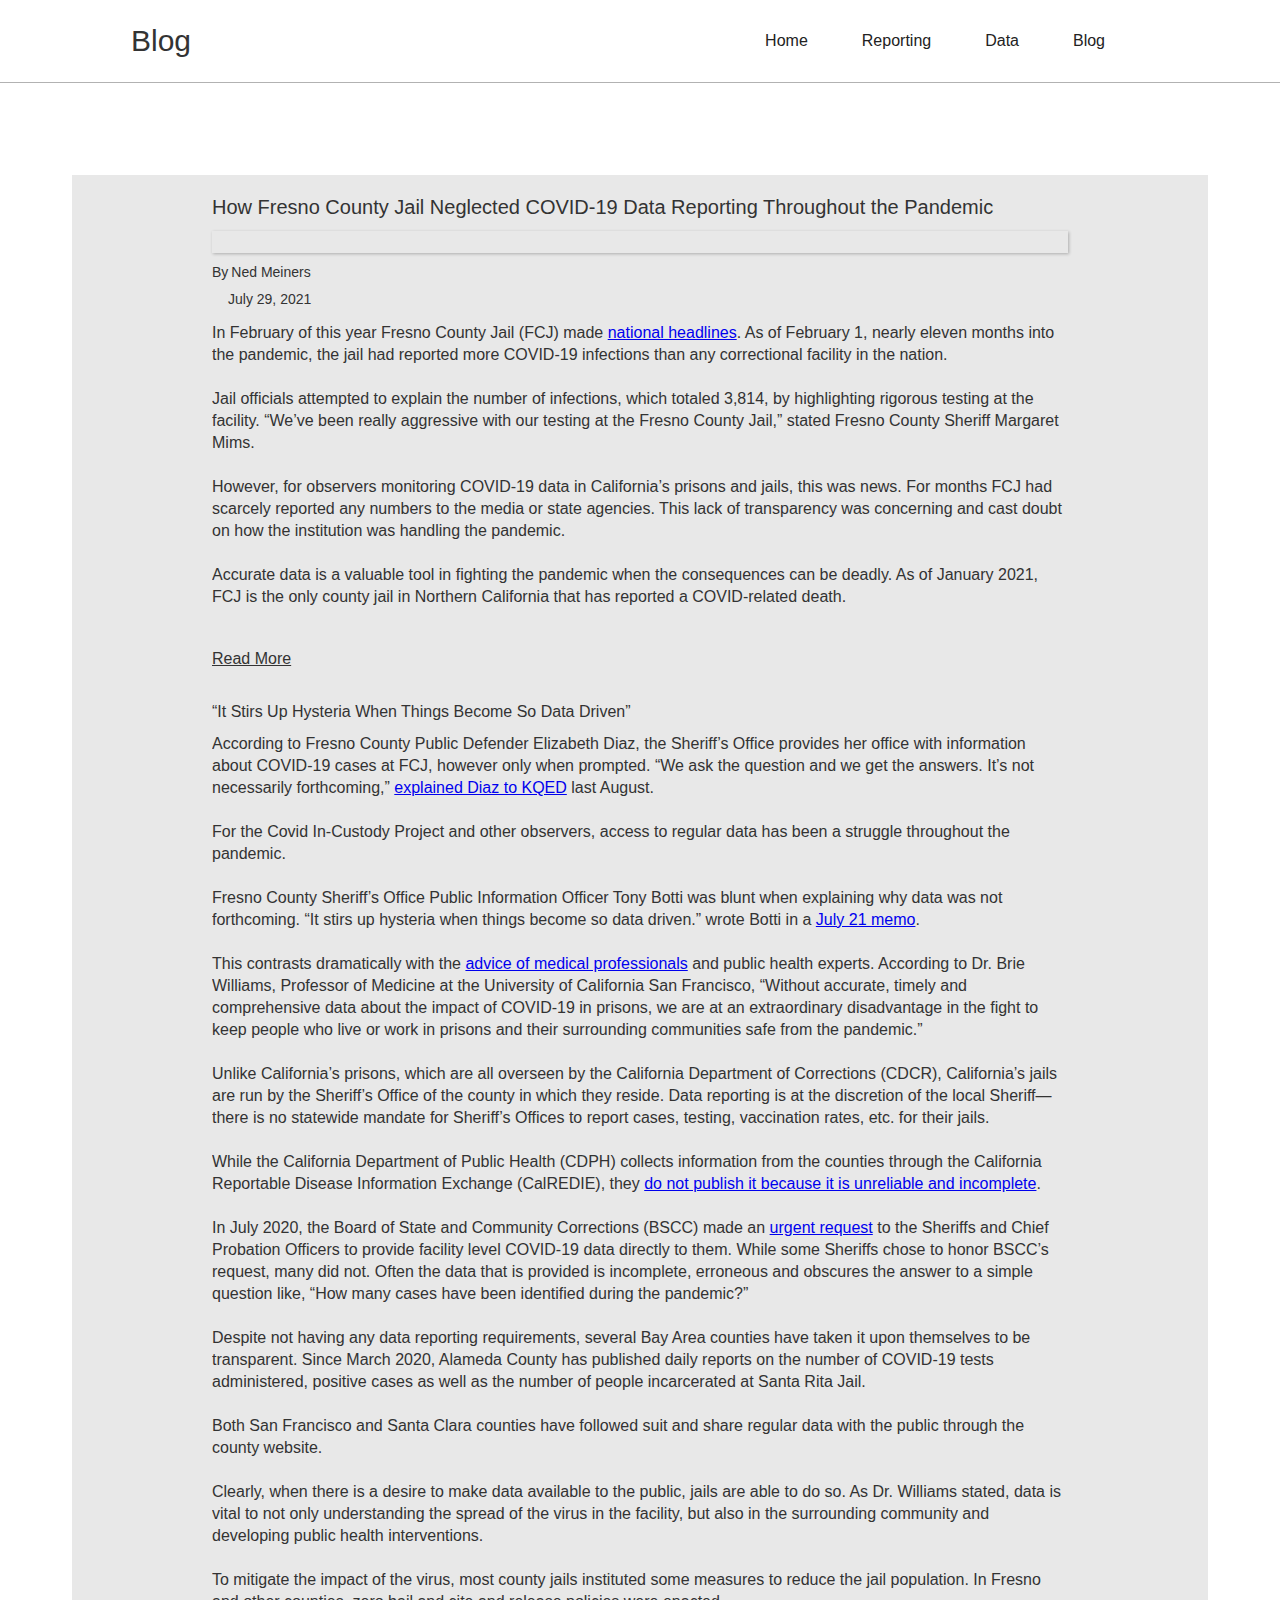
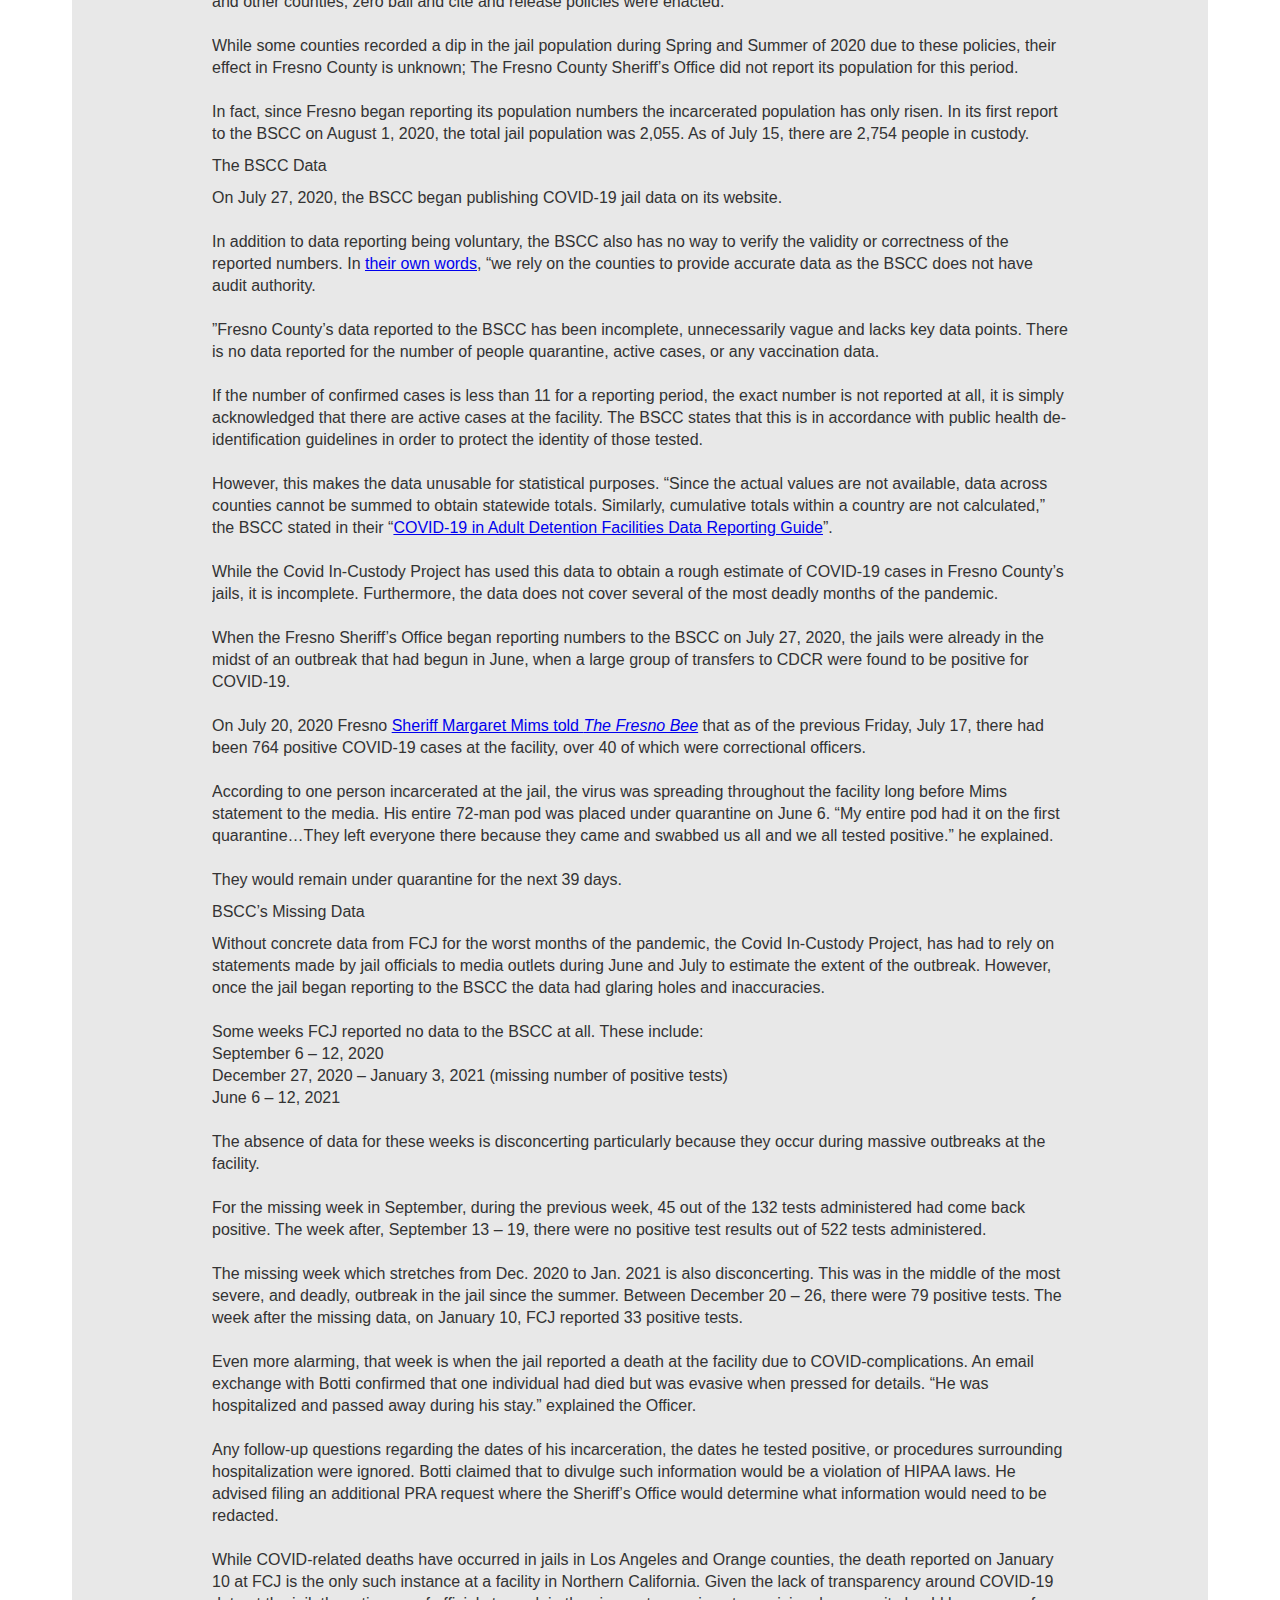
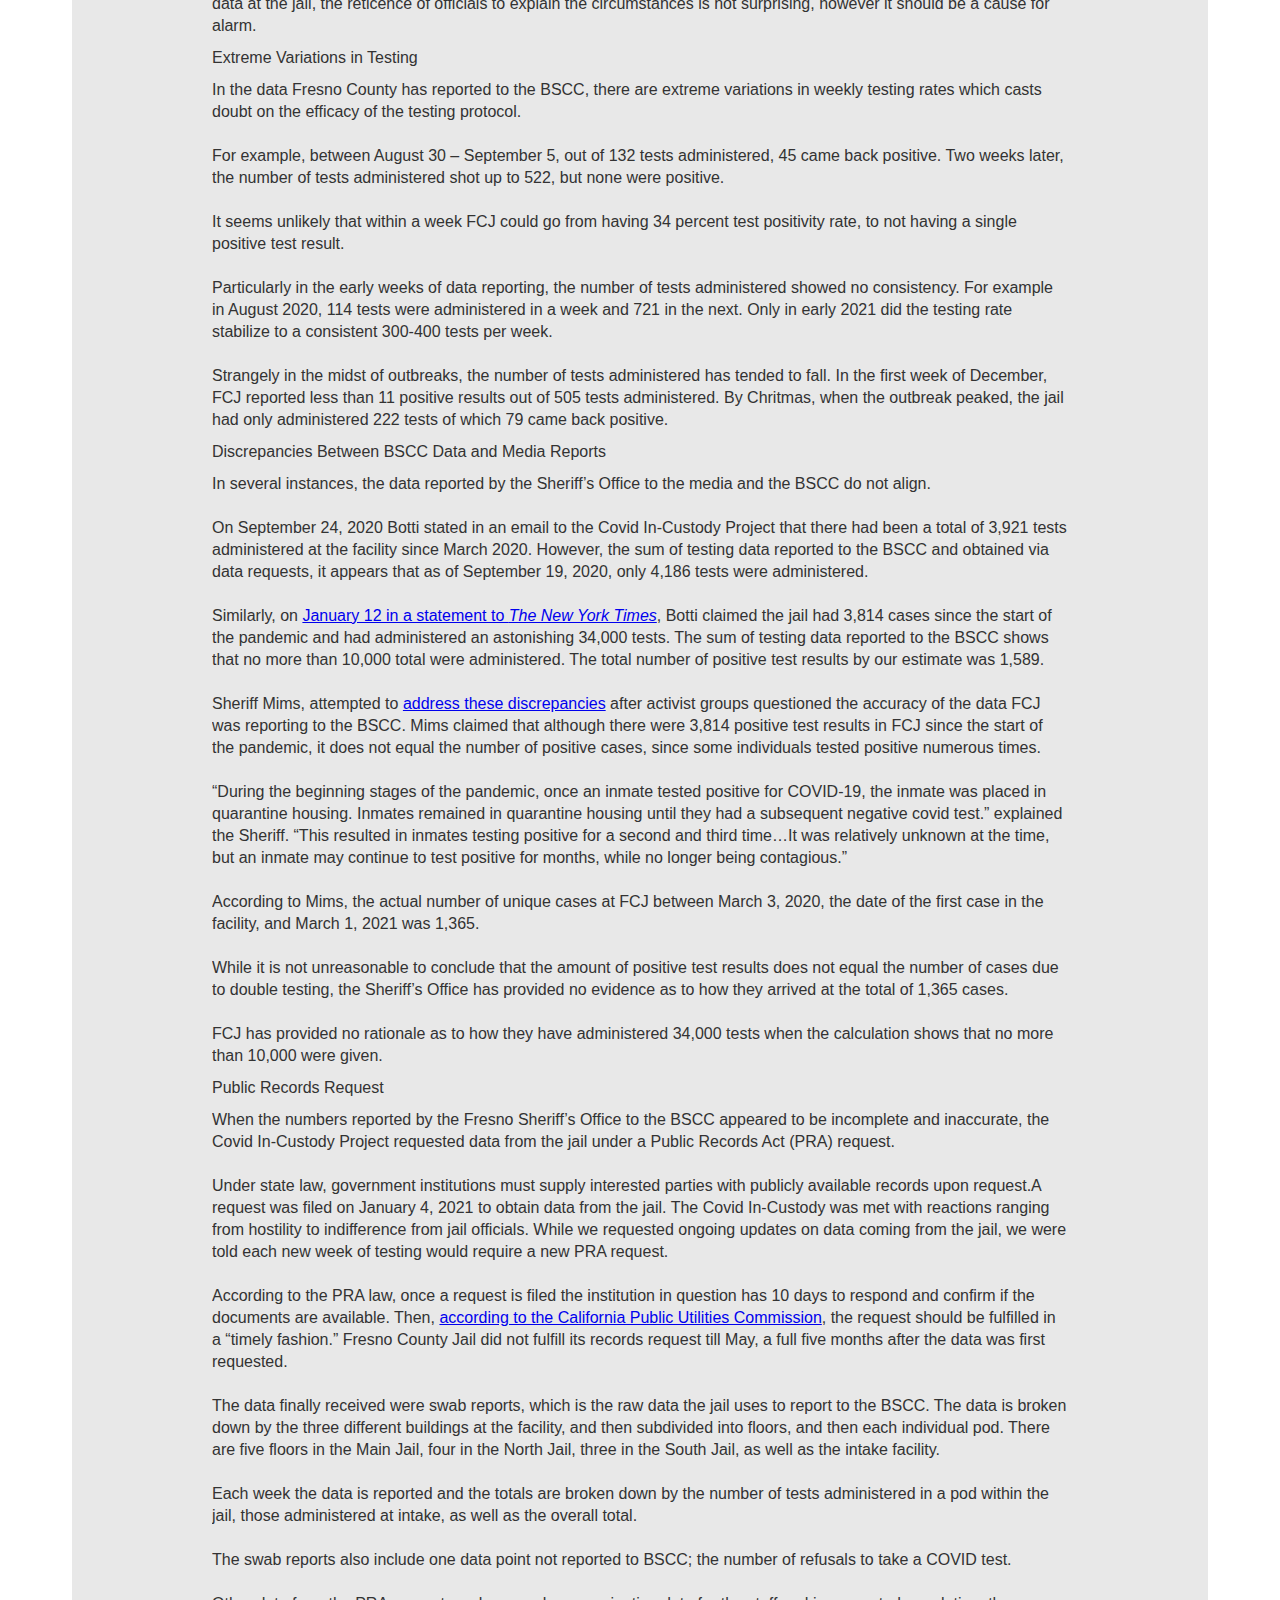
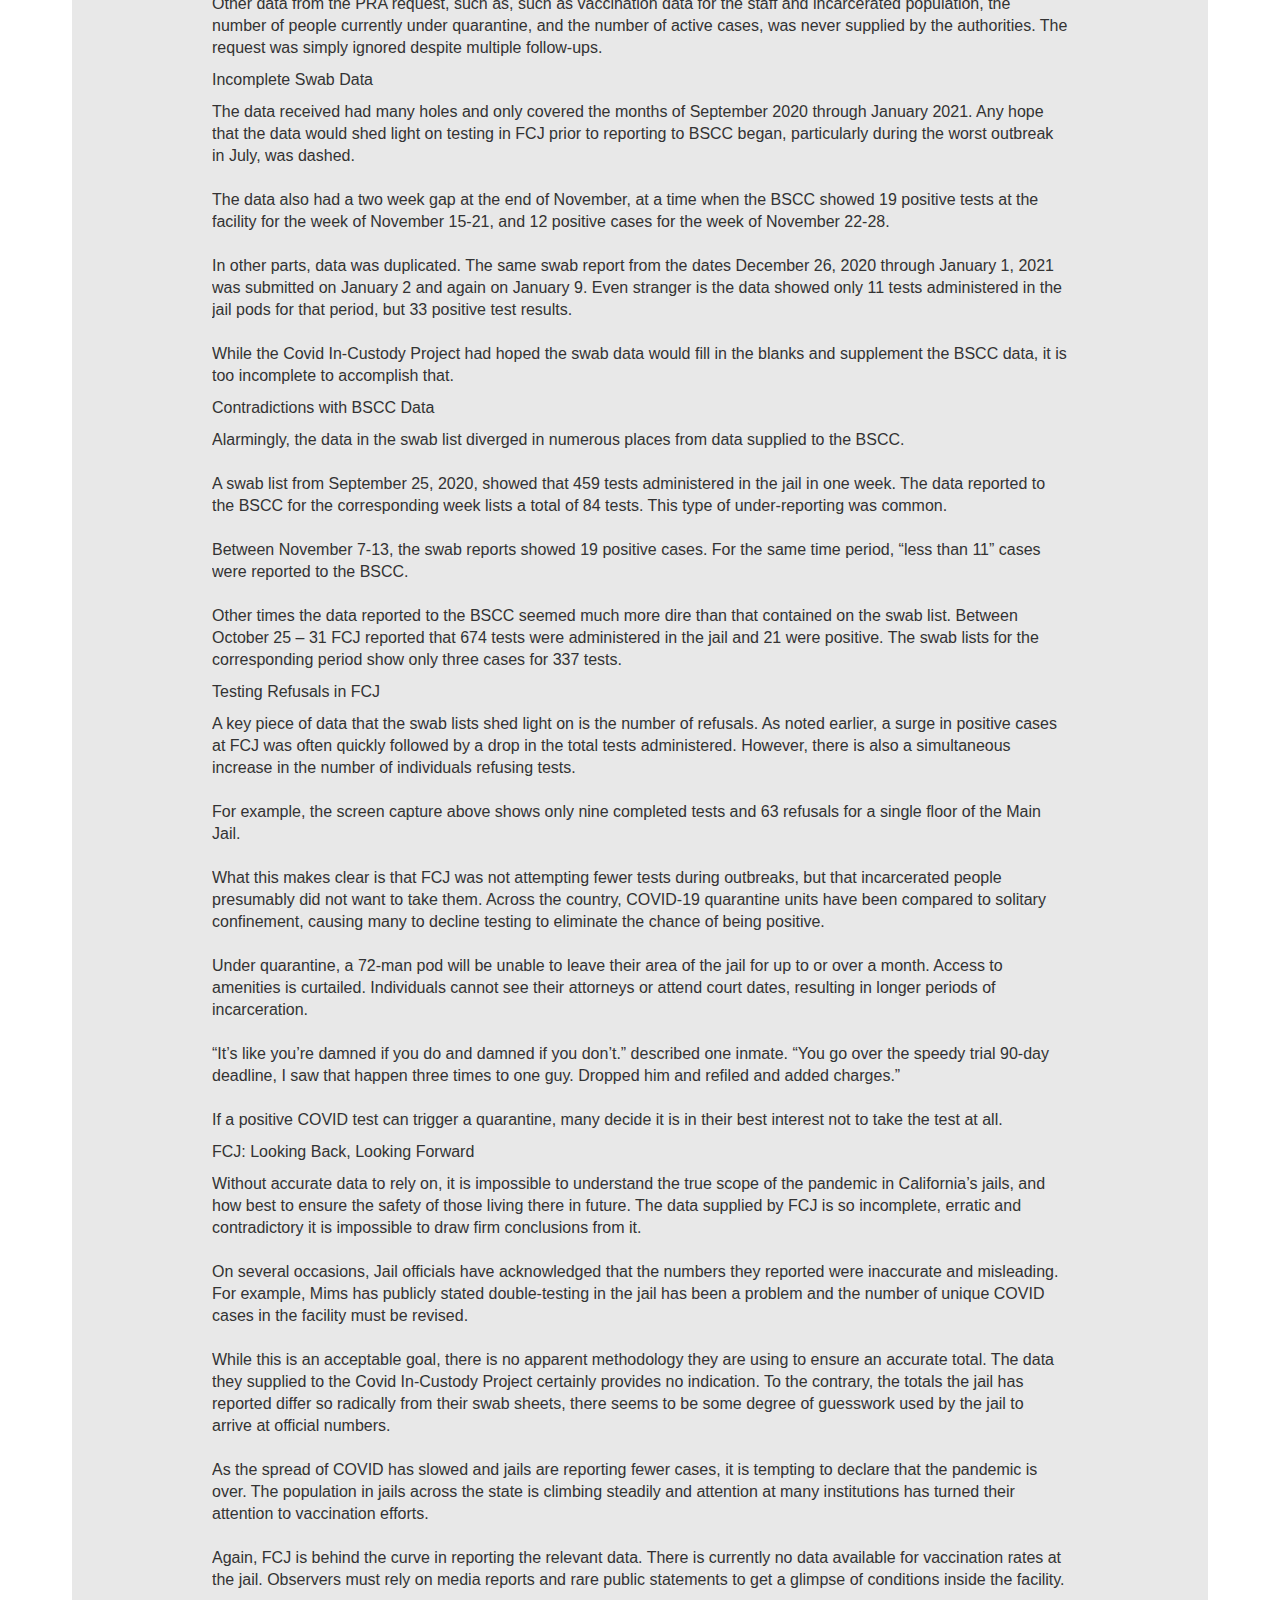
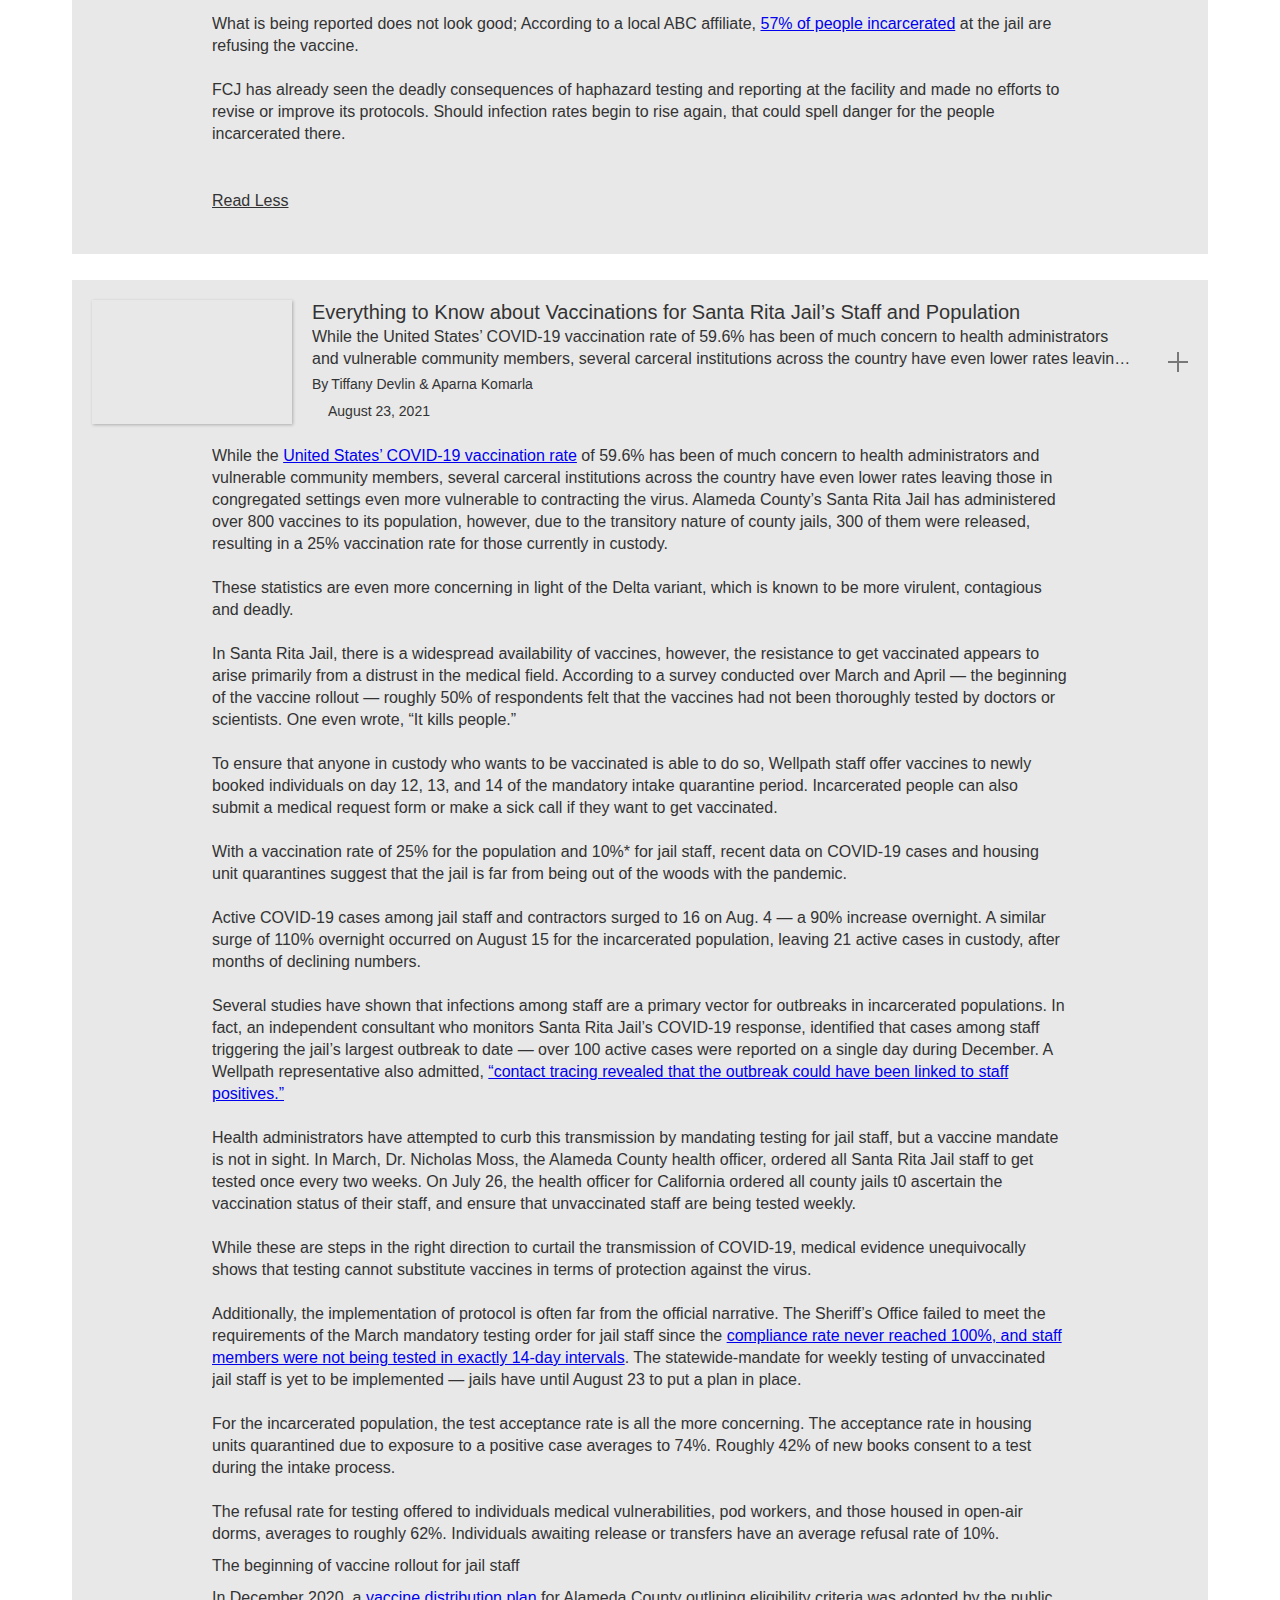
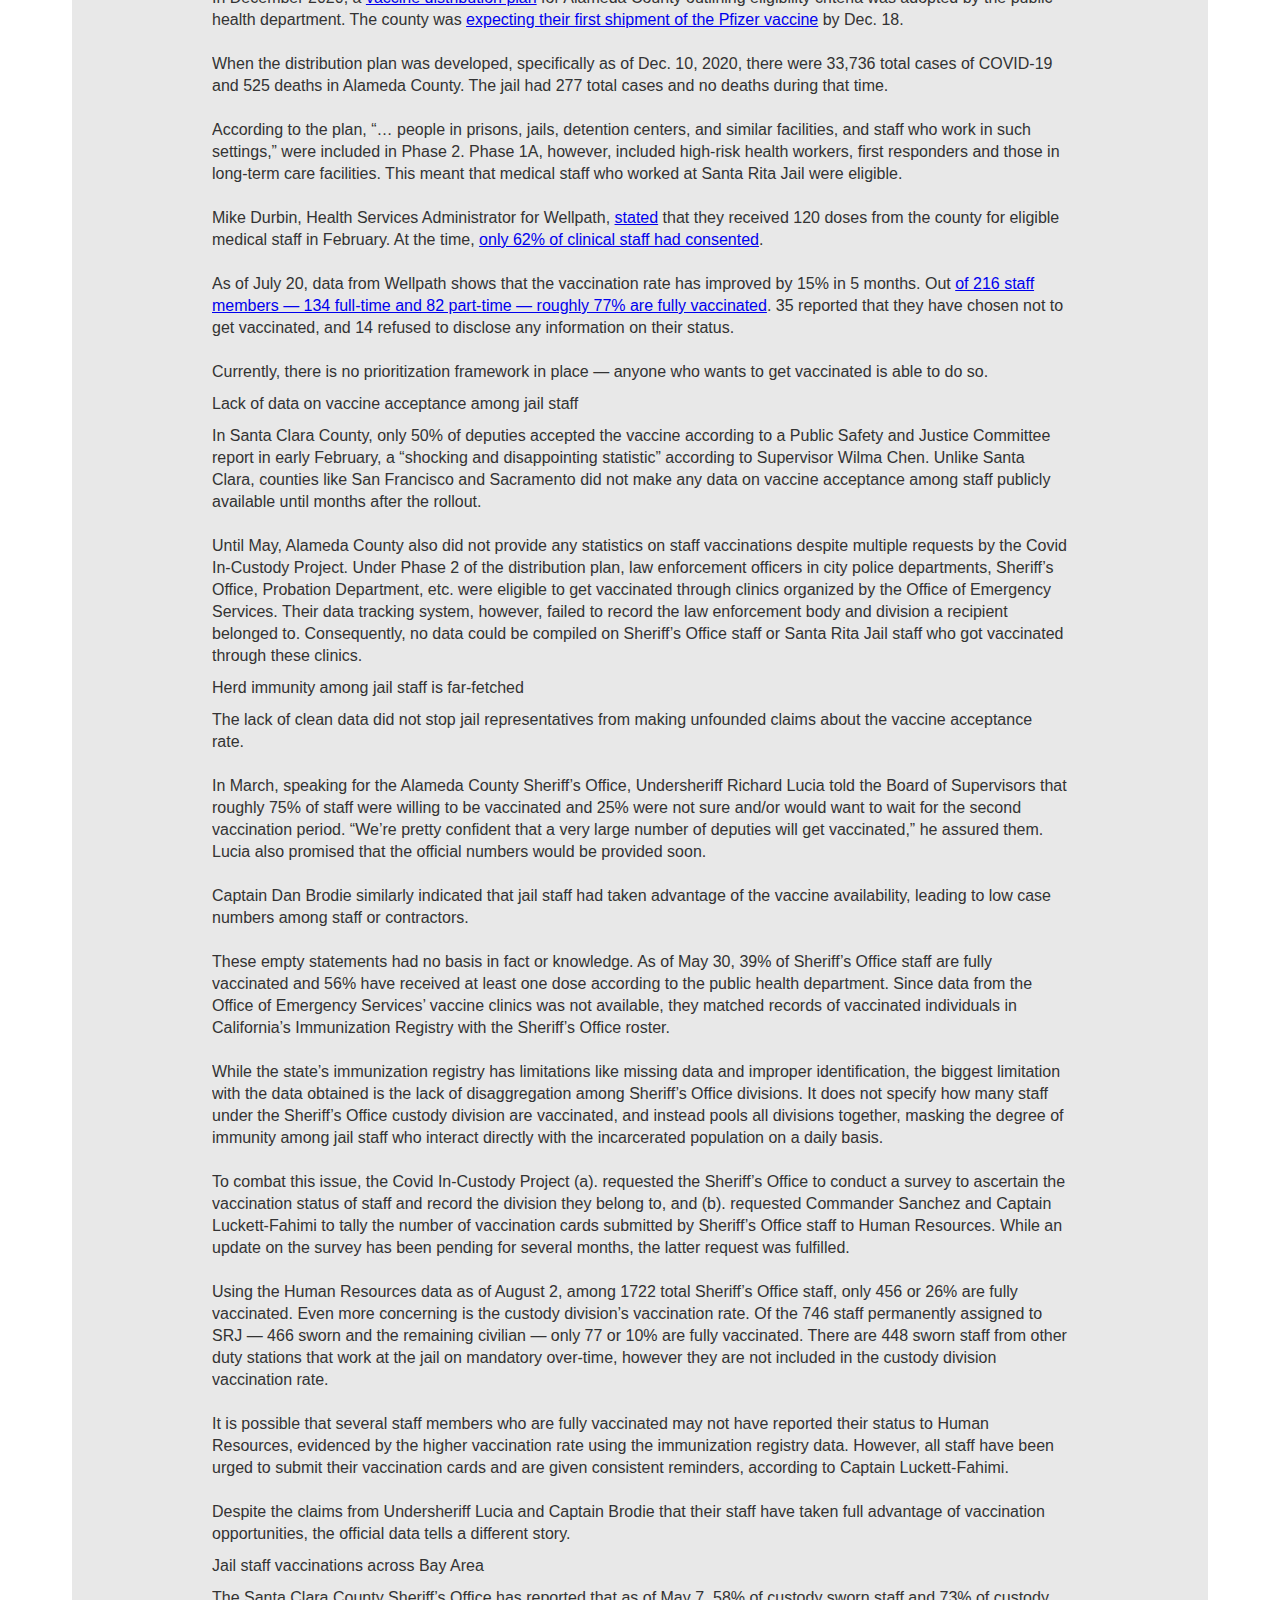
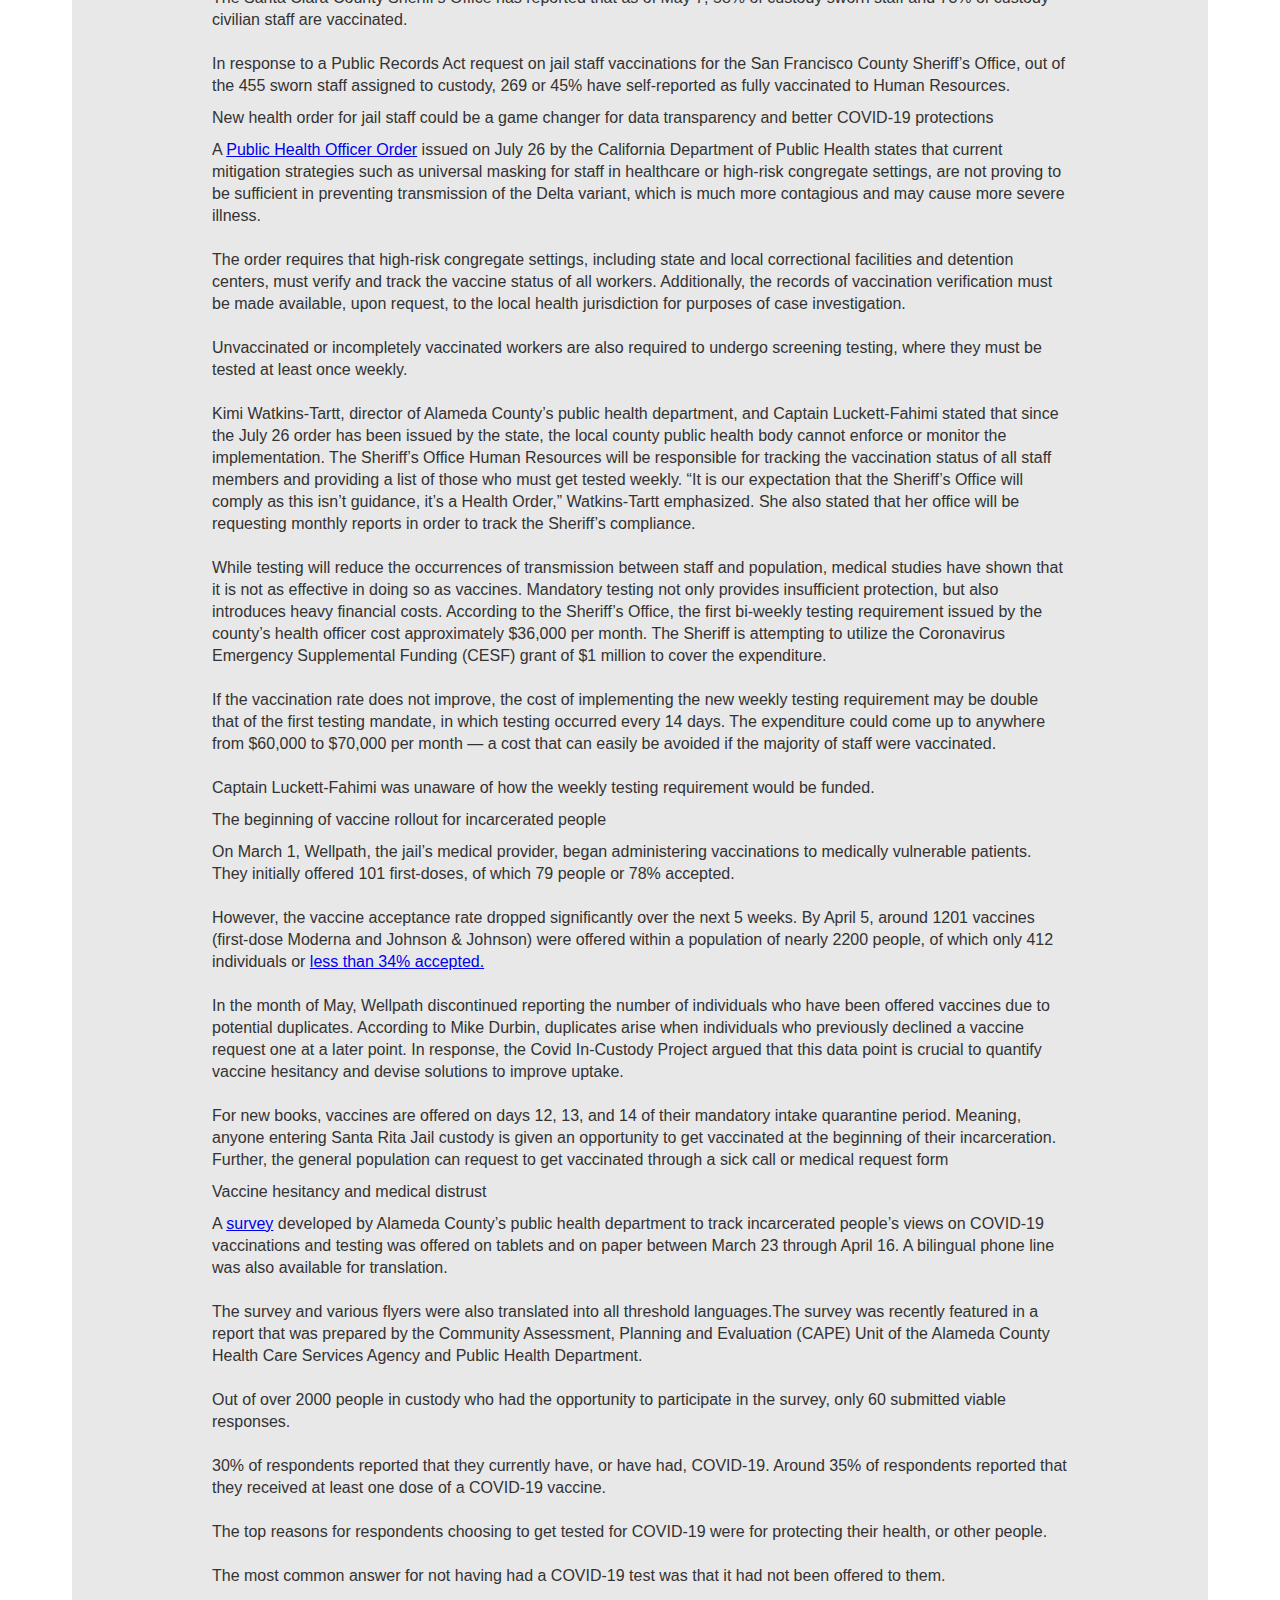
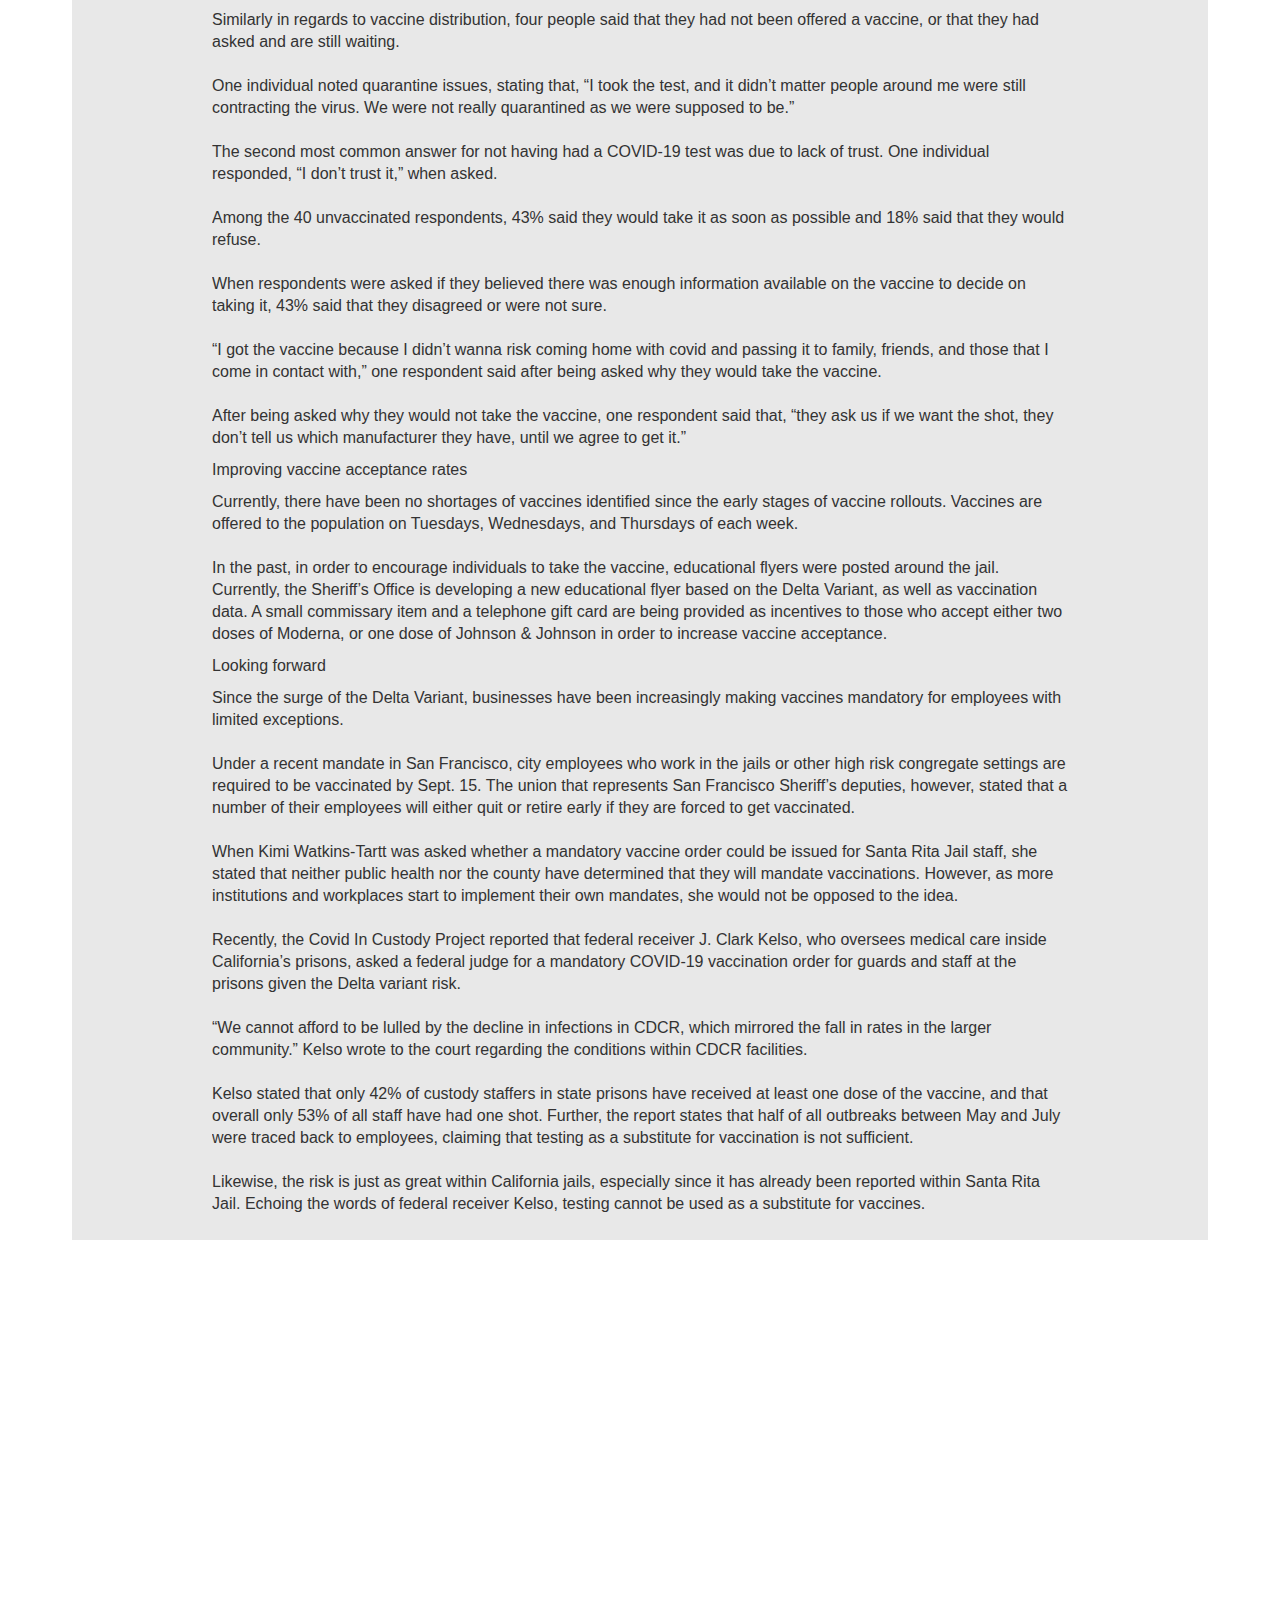
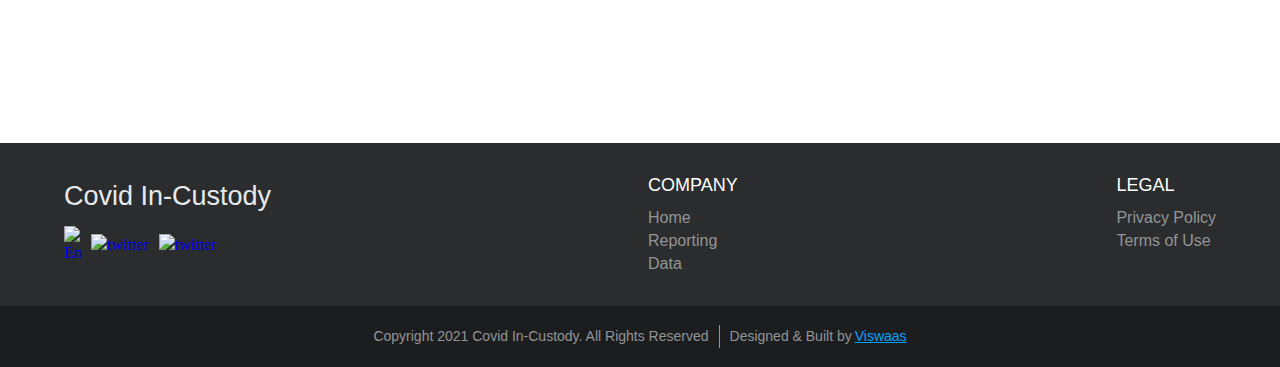
==== commit 0ed20ce3: "updated footer" ====
--- a/blog.html
+++ b/blog.html
@@ -803,7 +803,7 @@
       </div>
     </div>
   </div>
-  <div id="Footer1" class="main__footer">
+  <div id="Footer1" class="main__footer wf-section">
     <div class="footer__container">
       <div class="footer__feature">
         <div class="footer__logo footer">Covid In-Custody</div>
@@ -812,18 +812,20 @@
               width="17" alt="Email" /></a><a href="https://twitter.com/CovidInCustody?s=20" target="_blank"
             class="footer__link w-inline-block"><img
               src="https://uploads-ssl.webflow.com/5fff64ad1eeff2890652759c/5fff64aec2b3646d5924c192_twitter-icon.svg"
-              alt="twitter" /></a><a href="https://www.facebook.com/davisvanguard/" target="_blank"
-            class="footer__link w-inline-block"><img
-              src="https://uploads-ssl.webflow.com/5fff64ad1eeff2890652759c/5fff64aec2b3645baa24c184_facebook-icon.svg"
-              alt="facebook" /></a></div>
+              alt="twitter" /></a><a
+              href="https://www.linkedin.com/company/covid-in-custody-project/"
+              target="_blank"
+              class="footer__link w-inline-block"
+              ><img
+                src="https://uploads-ssl.webflow.com/5fff64ad1eeff2890652759c/5fff64aec2b36491d524c181_linkdin-icon-white.svg"
+                alt="twitter"
+            /></a></div>
       </div>
       <div class="footer__page__links">
         <div class="footer__links__container">
-          <h4 class="footertitle">Company</h4><a href="http://covidincustody.org/" aria-current="page"
-            class="footerlink in-footer w--current">Home</a><a href="http://covidincustody.org/reporting"
-            class="footerlink in-footer">Reporting</a><a href="http://covidincustody.org/data"
-            class="footerlink in-footer">Data</a><a href="http://covidincustody.org/blog"
-            class="footerlink in-footer">Blog</a>
+          <h4 class="footertitle">Company</h4><a href="/" aria-current="page"
+            class="footerlink in-footer w--current">Home</a><a href="#" class="footerlink in-footer">Reporting</a><a
+            href="#" class="footerlink in-footer">Data</a>
         </div>
         <div class="footer__links__container">
           <h4 class="footertitle">LEGAL</h4><a href="https://www.davisvanguard.org/privacy-policy/"
--- a/style.css
+++ b/style.css
@@ -1,27384 +1,12553 @@
-/* Generated on: Tue Aug 31 2021 02:58:42 GMT+0000 (Coordinated Universal Time) */
+/* Generated on: Thu Dec 02 2021 20:41:28 GMT+0000 (Coordinated Universal Time) */
 /* ==========================================================================
    normalize.css v3.0.3 | MIT License | github.com/necolas/normalize.css 
    ========================================================================== */
-/*! normalize.css v3.0.3 | MIT License | github.com/necolas/normalize.css */
-html {
-  font-family: sans-serif;
-  -ms-text-size-adjust: 100%;
-  -webkit-text-size-adjust: 100%;
-}
-body {
-  margin: 0;
-}
-article,
-aside,
-details,
-figcaption,
-figure,
-footer,
-header,
-hgroup,
-main,
-menu,
-nav,
-section,
-summary {
-  display: block;
-}
-audio,
-canvas,
-progress,
-video {
-  display: inline-block;
-  vertical-align: baseline;
-}
-audio:not([controls]) {
-  display: none;
-  height: 0;
-}
-[hidden],
-template {
-  display: none;
-}
-a {
-  background-color: transparent;
-}
-a:active,
-a:hover {
-  outline: 0;
-}
-abbr[title] {
-  border-bottom: 1px dotted;
-}
-b,
-strong {
-  font-weight: bold;
-}
-dfn {
-  font-style: italic;
-}
-h1 {
-  font-size: 2em;
-  margin: 0.67em 0;
-}
-mark {
-  background: #ff0;
-  color: #000;
-}
-small {
-  font-size: 80%;
-}
-sub,
-sup {
-  font-size: 75%;
-  line-height: 0;
-  position: relative;
-  vertical-align: baseline;
-}
-sup {
-  top: -0.5em;
-}
-sub {
-  bottom: -0.25em;
-}
-img {
-  border: 0;
-}
-svg:not(:root) {
-  overflow: hidden;
-}
-figure {
-  margin: 1em 40px;
-}
-hr {
-  box-sizing: content-box;
-  height: 0;
-}
-pre {
-  overflow: auto;
-}
-code,
-kbd,
-pre,
-samp {
-  font-family: monospace, monospace;
-  font-size: 1em;
-}
-button,
-input,
-optgroup,
-select,
-textarea {
-  color: inherit;
-  font: inherit;
-  margin: 0;
-}
-button {
-  overflow: visible;
-}
-button,
-select {
-  text-transform: none;
-}
-button,
-html input[type="button"],
-input[type="reset"] {
-  -webkit-appearance: button;
-  cursor: pointer;
-}
-button[disabled],
-html input[disabled] {
-  cursor: default;
-}
-button::-moz-focus-inner,
-input::-moz-focus-inner {
-  border: 0;
-  padding: 0;
-}
-input {
-  line-height: normal;
-}
-input[type="checkbox"],
-input[type="radio"] {
-  box-sizing: border-box;
-  padding: 0;
-}
-input[type="number"]::-webkit-inner-spin-button,
-input[type="number"]::-webkit-outer-spin-button {
-  height: auto;
-}
-input[type="search"] {
-  -webkit-appearance: none;
-}
-input[type="search"]::-webkit-search-cancel-button,
-input[type="search"]::-webkit-search-decoration {
-  -webkit-appearance: none;
-}
-fieldset {
-  border: 1px solid #c0c0c0;
-  margin: 0 2px;
-  padding: 0.35em 0.625em 0.75em;
-}
-legend {
-  border: 0;
-  padding: 0;
-}
-textarea {
-  overflow: auto;
-}
-optgroup {
-  font-weight: bold;
-}
-table {
-  border-collapse: collapse;
-  border-spacing: 0;
-}
-td,
-th {
-  padding: 0;
-}
+/*! normalize.css v3.0.3 | MIT License | github.com/necolas/normalize.css */html{font-family:sans-serif;-ms-text-size-adjust:100%;-webkit-text-size-adjust:100%}body{margin:0}article,aside,details,figcaption,figure,footer,header,hgroup,main,menu,nav,section,summary{display:block}audio,canvas,progress,video{display:inline-block;vertical-align:baseline}audio:not([controls]){display:none;height:0}[hidden],template{display:none}a{background-color:transparent}a:active,a:hover{outline:0}abbr[title]{border-bottom:1px dotted}b,strong{font-weight:bold}dfn{font-style:italic}h1{font-size:2em;margin:.67em 0}mark{background:#ff0;color:#000}small{font-size:80%}sub,sup{font-size:75%;line-height:0;position:relative;vertical-align:baseline}sup{top:-0.5em}sub{bottom:-0.25em}img{border:0}svg:not(:root){overflow:hidden}figure{margin:1em 40px}hr{box-sizing:content-box;height:0}pre{overflow:auto}code,kbd,pre,samp{font-family:monospace,monospace;font-size:1em}button,input,optgroup,select,textarea{color:inherit;font:inherit;margin:0}button{overflow:visible}button,select{text-transform:none}button,html input[type="button"],input[type="reset"]{-webkit-appearance:button;cursor:pointer}button[disabled],html input[disabled]{cursor:default}button::-moz-focus-inner,input::-moz-focus-inner{border:0;padding:0}input{line-height:normal}input[type='checkbox'],input[type='radio']{box-sizing:border-box;padding:0}input[type='number']::-webkit-inner-spin-button,input[type='number']::-webkit-outer-spin-button{height:auto}input[type='search']{-webkit-appearance:none}input[type='search']::-webkit-search-cancel-button,input[type='search']::-webkit-search-decoration{-webkit-appearance:none}fieldset{border:1px solid #c0c0c0;margin:0 2px;padding:.35em .625em .75em}legend{border:0;padding:0}textarea{overflow:auto}optgroup{font-weight:bold}table{border-collapse:collapse;border-spacing:0}td,th{padding:0}
 
 /* ==========================================================================
    Start of base Webflow CSS - If you're looking for some ultra-clean CSS, skip the boilerplate and see the unminified code below.
    ========================================================================== */
-@font-face {
-  font-family: "webflow-icons";
-  src: url("[data-uri]")
-    format("truetype");
-  font-weight: normal;
-  font-style: normal;
-}
-[class^="w-icon-"],
-[class*=" w-icon-"] {
-  font-family: "webflow-icons" !important;
-  speak: none;
-  font-style: normal;
-  font-weight: normal;
-  font-variant: normal;
-  text-transform: none;
-  line-height: 1;
-  -webkit-font-smoothing: antialiased;
-  -moz-osx-font-smoothing: grayscale;
-}
-.w-icon-slider-right:before {
-  content: "\e600";
-}
-.w-icon-slider-left:before {
-  content: "\e601";
-}
-.w-icon-nav-menu:before {
-  content: "\e602";
-}
-.w-icon-arrow-down:before,
-.w-icon-dropdown-toggle:before {
-  content: "\e603";
-}
-.w-icon-file-upload-remove:before {
-  content: "\e900";
-}
-.w-icon-file-upload-icon:before {
-  content: "\e903";
-}
-* {
-  -webkit-box-sizing: border-box;
-  -moz-box-sizing: border-box;
-  box-sizing: border-box;
-}
-html {
-  height: 100%;
-}
-body {
-  margin: 0;
-  min-height: 100%;
-  background-color: #fff;
-  font-family: Arial, sans-serif;
-  font-size: 14px;
-  line-height: 20px;
-  color: #333;
-}
-img {
-  max-width: 100%;
-  vertical-align: middle;
-  display: inline-block;
-}
-html.w-mod-touch * {
-  background-attachment: scroll !important;
-}
-.w-block {
-  display: block;
-}
-.w-inline-block {
-  max-width: 100%;
-  display: inline-block;
-}
-.w-clearfix:before,
-.w-clearfix:after {
-  content: " ";
-  display: table;
-  grid-column-start: 1;
-  grid-row-start: 1;
-  grid-column-end: 2;
-  grid-row-end: 2;
-}
-.w-clearfix:after {
-  clear: both;
-}
-.w-hidden {
-  display: none;
-}
-.w-button {
-  display: inline-block;
-  padding: 9px 15px;
-  background-color: #3898ec;
-  color: white;
-  border: 0;
-  line-height: inherit;
-  text-decoration: none;
-  cursor: pointer;
-  border-radius: 0;
-}
-input.w-button {
-  -webkit-appearance: button;
-}
-html[data-w-dynpage] [data-w-cloak] {
-  color: transparent !important;
-}
-.w-webflow-badge,
-.w-webflow-badge * {
-  position: static;
-  left: auto;
-  top: auto;
-  right: auto;
-  bottom: auto;
-  z-index: auto;
-  display: block;
-  visibility: visible;
-  overflow: visible;
-  overflow-x: visible;
-  overflow-y: visible;
-  box-sizing: border-box;
-  width: auto;
-  height: auto;
-  max-height: none;
-  max-width: none;
-  min-height: 0;
-  min-width: 0;
-  margin: 0;
-  padding: 0;
-  float: none;
-  clear: none;
-  border: 0 none transparent;
-  border-radius: 0;
-  background: none;
-  background-image: none;
-  background-position: 0 0;
-  background-size: auto auto;
-  background-repeat: repeat;
-  background-origin: padding-box;
-  background-clip: border-box;
-  background-attachment: scroll;
-  background-color: transparent;
-  box-shadow: none;
-  opacity: 1;
-  transform: none;
-  transition: none;
-  direction: ltr;
-  font-family: inherit;
-  font-weight: inherit;
-  color: inherit;
-  font-size: inherit;
-  line-height: inherit;
-  font-style: inherit;
-  font-variant: inherit;
-  text-align: inherit;
-  letter-spacing: inherit;
-  text-decoration: inherit;
-  text-indent: 0;
-  text-transform: inherit;
-  list-style-type: disc;
-  text-shadow: none;
-  font-smoothing: auto;
-  vertical-align: baseline;
-  cursor: inherit;
-  white-space: inherit;
-  word-break: normal;
-  word-spacing: normal;
-  word-wrap: normal;
-}
-.w-webflow-badge {
-  position: fixed !important;
-  display: inline-block !important;
-  visibility: visible !important;
-  z-index: 2147483647 !important;
-  top: auto !important;
-  right: 12px !important;
-  bottom: 12px !important;
-  left: auto !important;
-  color: #aaadb0 !important;
-  background-color: #fff !important;
-  border-radius: 3px !important;
-  padding: 6px 8px 6px 6px !important;
-  font-size: 12px !important;
-  opacity: 1 !important;
-  line-height: 14px !important;
-  text-decoration: none !important;
-  transform: none !important;
-  margin: 0 !important;
-  width: auto !important;
-  height: auto !important;
-  overflow: visible !important;
-  white-space: nowrap;
-  box-shadow: 0 0 0 1px rgba(0, 0, 0, 0.1), 0 1px 3px rgba(0, 0, 0, 0.1);
-  cursor: pointer;
-}
-.w-webflow-badge > img {
-  display: inline-block !important;
-  visibility: visible !important;
-  opacity: 1 !important;
-  vertical-align: middle !important;
-}
-h1,
-h2,
-h3,
-h4,
-h5,
-h6 {
-  font-weight: bold;
-  margin-bottom: 10px;
-}
-h1 {
-  font-size: 38px;
-  line-height: 44px;
-  margin-top: 20px;
-}
-h2 {
-  font-size: 32px;
-  line-height: 36px;
-  margin-top: 20px;
-}
-h3 {
-  font-size: 24px;
-  line-height: 30px;
-  margin-top: 20px;
-}
-h4 {
-  font-size: 18px;
-  line-height: 24px;
-  margin-top: 10px;
-}
-h5 {
-  font-size: 14px;
-  line-height: 20px;
-  margin-top: 10px;
-}
-h6 {
-  font-size: 12px;
-  line-height: 18px;
-  margin-top: 10px;
-}
-p {
-  margin-top: 0;
-  margin-bottom: 10px;
-}
-blockquote {
-  margin: 0 0 10px 0;
-  padding: 10px 20px;
-  border-left: 5px solid #e2e2e2;
-  font-size: 18px;
-  line-height: 22px;
-}
-figure {
-  margin: 0;
-  margin-bottom: 10px;
-}
-figcaption {
-  margin-top: 5px;
-  text-align: center;
-}
-ul,
-ol {
-  margin-top: 0;
-  margin-bottom: 10px;
-  padding-left: 40px;
-}
-.w-list-unstyled {
-  padding-left: 0;
-  list-style: none;
-}
-.w-embed:before,
-.w-embed:after {
-  content: " ";
-  display: table;
-  grid-column-start: 1;
-  grid-row-start: 1;
-  grid-column-end: 2;
-  grid-row-end: 2;
-}
-.w-embed:after {
-  clear: both;
-}
-.w-video {
-  width: 100%;
-  position: relative;
-  padding: 0;
-}
-.w-video iframe,
-.w-video object,
-.w-video embed {
-  position: absolute;
-  top: 0;
-  left: 0;
-  width: 100%;
-  height: 100%;
-}
-fieldset {
-  padding: 0;
-  margin: 0;
-  border: 0;
-}
-button,
-html input[type="button"],
-input[type="reset"] {
-  border: 0;
-  cursor: pointer;
-  -webkit-appearance: button;
-}
-.w-form {
-  margin: 0 0 15px;
-}
-.w-form-done {
-  display: none;
-  padding: 20px;
-  text-align: center;
-  background-color: #dddddd;
-}
-.w-form-fail {
-  display: none;
-  margin-top: 10px;
-  padding: 10px;
-  background-color: #ffdede;
-}
-label {
-  display: block;
-  margin-bottom: 5px;
-  font-weight: bold;
-}
-.w-input,
-.w-select {
-  display: block;
-  width: 100%;
-  height: 38px;
-  padding: 8px 12px;
-  margin-bottom: 10px;
-  font-size: 14px;
-  line-height: 1.42857143;
-  color: #333333;
-  vertical-align: middle;
-  background-color: #ffffff;
-  border: 1px solid #cccccc;
-}
-.w-input:-moz-placeholder,
-.w-select:-moz-placeholder {
-  color: #999;
-}
-.w-input::-moz-placeholder,
-.w-select::-moz-placeholder {
-  color: #999;
-  opacity: 1;
-}
-.w-input:-ms-input-placeholder,
-.w-select:-ms-input-placeholder {
-  color: #999;
-}
-.w-input::-webkit-input-placeholder,
-.w-select::-webkit-input-placeholder {
-  color: #999;
-}
-.w-input:focus,
-.w-select:focus {
-  border-color: #3898ec;
-  outline: 0;
-}
-.w-input[disabled],
-.w-select[disabled],
-.w-input[readonly],
-.w-select[readonly],
-fieldset[disabled] .w-input,
-fieldset[disabled] .w-select {
-  cursor: not-allowed;
-  background-color: #eeeeee;
-}
-textarea.w-input,
-textarea.w-select {
-  height: auto;
-}
-.w-select {
-  background-color: #f3f3f3;
-}
-.w-select[multiple] {
-  height: auto;
-}
-.w-form-label {
-  display: inline-block;
-  cursor: pointer;
-  font-weight: normal;
-  margin-bottom: 0;
-}
-.w-radio {
-  display: block;
-  margin-bottom: 5px;
-  padding-left: 20px;
-}
-.w-radio:before,
-.w-radio:after {
-  content: " ";
-  display: table;
-  grid-column-start: 1;
-  grid-row-start: 1;
-  grid-column-end: 2;
-  grid-row-end: 2;
-}
-.w-radio:after {
-  clear: both;
-}
-.w-radio-input {
-  margin: 4px 0 0;
-  margin-top: 1px \9;
-  line-height: normal;
-  float: left;
-  margin-left: -20px;
-}
-.w-radio-input {
-  margin-top: 3px;
-}
-.w-file-upload {
-  display: block;
-  margin-bottom: 10px;
-}
-.w-file-upload-input {
-  width: 0.1px;
-  height: 0.1px;
-  opacity: 0;
-  overflow: hidden;
-  position: absolute;
-  z-index: -100;
-}
-.w-file-upload-default,
-.w-file-upload-uploading,
-.w-file-upload-success {
-  display: inline-block;
-  color: #333333;
-}
-.w-file-upload-error {
-  display: block;
-  margin-top: 10px;
-}
-.w-file-upload-default.w-hidden,
-.w-file-upload-uploading.w-hidden,
-.w-file-upload-error.w-hidden,
-.w-file-upload-success.w-hidden {
-  display: none;
-}
-.w-file-upload-uploading-btn {
-  display: flex;
-  font-size: 14px;
-  font-weight: normal;
-  cursor: pointer;
-  margin: 0;
-  padding: 8px 12px;
-  border: 1px solid #cccccc;
-  background-color: #fafafa;
-}
-.w-file-upload-file {
-  display: flex;
-  flex-grow: 1;
-  justify-content: space-between;
-  margin: 0;
-  padding: 8px 9px 8px 11px;
-  border: 1px solid #cccccc;
-  background-color: #fafafa;
-}
-.w-file-upload-file-name {
-  font-size: 14px;
-  font-weight: normal;
-  display: block;
-}
-.w-file-remove-link {
-  margin-top: 3px;
-  margin-left: 10px;
-  width: auto;
-  height: auto;
-  padding: 3px;
-  display: block;
-  cursor: pointer;
-}
-.w-icon-file-upload-remove {
-  margin: auto;
-  font-size: 10px;
-}
-.w-file-upload-error-msg {
-  display: inline-block;
-  color: #ea384c;
-  padding: 2px 0;
-}
-.w-file-upload-info {
-  display: inline-block;
-  line-height: 38px;
-  padding: 0 12px;
-}
-.w-file-upload-label {
-  display: inline-block;
-  font-size: 14px;
-  font-weight: normal;
-  cursor: pointer;
-  margin: 0;
-  padding: 8px 12px;
-  border: 1px solid #cccccc;
-  background-color: #fafafa;
-}
-.w-icon-file-upload-icon,
-.w-icon-file-upload-uploading {
-  display: inline-block;
-  margin-right: 8px;
-  width: 20px;
-}
-.w-icon-file-upload-uploading {
-  height: 20px;
-}
-.w-container {
-  margin-left: auto;
-  margin-right: auto;
-  max-width: 940px;
-}
-.w-container:before,
-.w-container:after {
-  content: " ";
-  display: table;
-  grid-column-start: 1;
-  grid-row-start: 1;
-  grid-column-end: 2;
-  grid-row-end: 2;
-}
-.w-container:after {
-  clear: both;
-}
-.w-container .w-row {
-  margin-left: -10px;
-  margin-right: -10px;
-}
-.w-row:before,
-.w-row:after {
-  content: " ";
-  display: table;
-  grid-column-start: 1;
-  grid-row-start: 1;
-  grid-column-end: 2;
-  grid-row-end: 2;
-}
-.w-row:after {
-  clear: both;
-}
-.w-row .w-row {
-  margin-left: 0;
-  margin-right: 0;
-}
-.w-col {
-  position: relative;
-  float: left;
-  width: 100%;
-  min-height: 1px;
-  padding-left: 10px;
-  padding-right: 10px;
-}
-.w-col .w-col {
-  padding-left: 0;
-  padding-right: 0;
-}
-.w-col-1 {
-  width: 8.33333333%;
-}
-.w-col-2 {
-  width: 16.66666667%;
-}
-.w-col-3 {
-  width: 25%;
-}
-.w-col-4 {
-  width: 33.33333333%;
-}
-.w-col-5 {
-  width: 41.66666667%;
-}
-.w-col-6 {
-  width: 50%;
-}
-.w-col-7 {
-  width: 58.33333333%;
-}
-.w-col-8 {
-  width: 66.66666667%;
-}
-.w-col-9 {
-  width: 75%;
-}
-.w-col-10 {
-  width: 83.33333333%;
-}
-.w-col-11 {
-  width: 91.66666667%;
-}
-.w-col-12 {
-  width: 100%;
-}
-.w-hidden-main {
-  display: none !important;
-}
-@media screen and (max-width: 991px) {
-  .w-container {
-    max-width: 728px;
-  }
-  .w-hidden-main {
-    display: inherit !important;
-  }
-  .w-hidden-medium {
-    display: none !important;
-  }
-  .w-col-medium-1 {
-    width: 8.33333333%;
-  }
-  .w-col-medium-2 {
-    width: 16.66666667%;
-  }
-  .w-col-medium-3 {
-    width: 25%;
-  }
-  .w-col-medium-4 {
-    width: 33.33333333%;
-  }
-  .w-col-medium-5 {
-    width: 41.66666667%;
-  }
-  .w-col-medium-6 {
-    width: 50%;
-  }
-  .w-col-medium-7 {
-    width: 58.33333333%;
-  }
-  .w-col-medium-8 {
-    width: 66.66666667%;
-  }
-  .w-col-medium-9 {
-    width: 75%;
-  }
-  .w-col-medium-10 {
-    width: 83.33333333%;
-  }
-  .w-col-medium-11 {
-    width: 91.66666667%;
-  }
-  .w-col-medium-12 {
-    width: 100%;
-  }
-  .w-col-stack {
-    width: 100%;
-    left: auto;
-    right: auto;
-  }
-}
-@media screen and (max-width: 767px) {
-  .w-hidden-main {
-    display: inherit !important;
-  }
-  .w-hidden-medium {
-    display: inherit !important;
-  }
-  .w-hidden-small {
-    display: none !important;
-  }
-  .w-row,
-  .w-container .w-row {
-    margin-left: 0;
-    margin-right: 0;
-  }
-  .w-col {
-    width: 100%;
-    left: auto;
-    right: auto;
-  }
-  .w-col-small-1 {
-    width: 8.33333333%;
-  }
-  .w-col-small-2 {
-    width: 16.66666667%;
-  }
-  .w-col-small-3 {
-    width: 25%;
-  }
-  .w-col-small-4 {
-    width: 33.33333333%;
-  }
-  .w-col-small-5 {
-    width: 41.66666667%;
-  }
-  .w-col-small-6 {
-    width: 50%;
-  }
-  .w-col-small-7 {
-    width: 58.33333333%;
-  }
-  .w-col-small-8 {
-    width: 66.66666667%;
-  }
-  .w-col-small-9 {
-    width: 75%;
-  }
-  .w-col-small-10 {
-    width: 83.33333333%;
-  }
-  .w-col-small-11 {
-    width: 91.66666667%;
-  }
-  .w-col-small-12 {
-    width: 100%;
-  }
-}
-@media screen and (max-width: 479px) {
-  .w-container {
-    max-width: none;
-  }
-  .w-hidden-main {
-    display: inherit !important;
-  }
-  .w-hidden-medium {
-    display: inherit !important;
-  }
-  .w-hidden-small {
-    display: inherit !important;
-  }
-  .w-hidden-tiny {
-    display: none !important;
-  }
-  .w-col {
-    width: 100%;
-  }
-  .w-col-tiny-1 {
-    width: 8.33333333%;
-  }
-  .w-col-tiny-2 {
-    width: 16.66666667%;
-  }
-  .w-col-tiny-3 {
-    width: 25%;
-  }
-  .w-col-tiny-4 {
-    width: 33.33333333%;
-  }
-  .w-col-tiny-5 {
-    width: 41.66666667%;
-  }
-  .w-col-tiny-6 {
-    width: 50%;
-  }
-  .w-col-tiny-7 {
-    width: 58.33333333%;
-  }
-  .w-col-tiny-8 {
-    width: 66.66666667%;
-  }
-  .w-col-tiny-9 {
-    width: 75%;
-  }
-  .w-col-tiny-10 {
-    width: 83.33333333%;
-  }
-  .w-col-tiny-11 {
-    width: 91.66666667%;
-  }
-  .w-col-tiny-12 {
-    width: 100%;
-  }
-}
-.w-widget {
-  position: relative;
-}
-.w-widget-map {
-  width: 100%;
-  height: 400px;
-}
-.w-widget-map label {
-  width: auto;
-  display: inline;
-}
-.w-widget-map img {
-  max-width: inherit;
-}
-.w-widget-map .gm-style-iw {
-  text-align: center;
-}
-.w-widget-map .gm-style-iw > button {
-  display: none !important;
-}
-.w-widget-twitter {
-  overflow: hidden;
-}
-.w-widget-twitter-count-shim {
-  display: inline-block;
-  vertical-align: top;
-  position: relative;
-  width: 28px;
-  height: 20px;
-  text-align: center;
-  background: white;
-  border: #758696 solid 1px;
-  border-radius: 3px;
-}
-.w-widget-twitter-count-shim * {
-  pointer-events: none;
-  -webkit-user-select: none;
-  -moz-user-select: none;
-  -ms-user-select: none;
-  user-select: none;
-}
-.w-widget-twitter-count-shim .w-widget-twitter-count-inner {
-  position: relative;
-  font-size: 15px;
-  line-height: 12px;
-  text-align: center;
-  color: #999;
-  font-family: serif;
-}
-.w-widget-twitter-count-shim .w-widget-twitter-count-clear {
-  position: relative;
-  display: block;
-}
-.w-widget-twitter-count-shim.w--large {
-  width: 36px;
-  height: 28px;
-}
-.w-widget-twitter-count-shim.w--large .w-widget-twitter-count-inner {
-  font-size: 18px;
-  line-height: 18px;
-}
-.w-widget-twitter-count-shim:not(.w--vertical) {
-  margin-left: 5px;
-  margin-right: 8px;
-}
-.w-widget-twitter-count-shim:not(.w--vertical).w--large {
-  margin-left: 6px;
-}
-.w-widget-twitter-count-shim:not(.w--vertical):before,
-.w-widget-twitter-count-shim:not(.w--vertical):after {
-  top: 50%;
-  left: 0;
-  border: solid transparent;
-  content: " ";
-  height: 0;
-  width: 0;
-  position: absolute;
-  pointer-events: none;
-}
-.w-widget-twitter-count-shim:not(.w--vertical):before {
-  border-color: rgba(117, 134, 150, 0);
-  border-right-color: #5d6c7b;
-  border-width: 4px;
-  margin-left: -9px;
-  margin-top: -4px;
-}
-.w-widget-twitter-count-shim:not(.w--vertical).w--large:before {
-  border-width: 5px;
-  margin-left: -10px;
-  margin-top: -5px;
-}
-.w-widget-twitter-count-shim:not(.w--vertical):after {
-  border-color: rgba(255, 255, 255, 0);
-  border-right-color: white;
-  border-width: 4px;
-  margin-left: -8px;
-  margin-top: -4px;
-}
-.w-widget-twitter-count-shim:not(.w--vertical).w--large:after {
-  border-width: 5px;
-  margin-left: -9px;
-  margin-top: -5px;
-}
-.w-widget-twitter-count-shim.w--vertical {
-  width: 61px;
-  height: 33px;
-  margin-bottom: 8px;
-}
-.w-widget-twitter-count-shim.w--vertical:before,
-.w-widget-twitter-count-shim.w--vertical:after {
-  top: 100%;
-  left: 50%;
-  border: solid transparent;
-  content: " ";
-  height: 0;
-  width: 0;
-  position: absolute;
-  pointer-events: none;
-}
-.w-widget-twitter-count-shim.w--vertical:before {
-  border-color: rgba(117, 134, 150, 0);
-  border-top-color: #5d6c7b;
-  border-width: 5px;
-  margin-left: -5px;
-}
-.w-widget-twitter-count-shim.w--vertical:after {
-  border-color: rgba(255, 255, 255, 0);
-  border-top-color: white;
-  border-width: 4px;
-  margin-left: -4px;
-}
-.w-widget-twitter-count-shim.w--vertical .w-widget-twitter-count-inner {
-  font-size: 18px;
-  line-height: 22px;
-}
-.w-widget-twitter-count-shim.w--vertical.w--large {
-  width: 76px;
-}
-.w-widget-gplus {
-  overflow: hidden;
-}
-.w-background-video {
-  position: relative;
-  overflow: hidden;
-  height: 500px;
-  color: white;
-}
-.w-background-video > video {
-  background-size: cover;
-  background-position: 50% 50%;
-  position: absolute;
-  margin: auto;
-  width: 100%;
-  height: 100%;
-  right: -100%;
-  bottom: -100%;
-  top: -100%;
-  left: -100%;
-  object-fit: cover;
-  z-index: -100;
-}
-.w-background-video > video::-webkit-media-controls-start-playback-button {
-  display: none !important;
-  -webkit-appearance: none;
-}
-.w-slider {
-  position: relative;
-  height: 300px;
-  text-align: center;
-  background: #dddddd;
-  clear: both;
-  -webkit-tap-highlight-color: rgba(0, 0, 0, 0);
-  tap-highlight-color: rgba(0, 0, 0, 0);
-}
-.w-slider-mask {
-  position: relative;
-  display: block;
-  overflow: hidden;
-  z-index: 1;
-  left: 0;
-  right: 0;
-  height: 100%;
-  white-space: nowrap;
-}
-.w-slide {
-  position: relative;
-  display: inline-block;
-  vertical-align: top;
-  width: 100%;
-  height: 100%;
-  white-space: normal;
-  text-align: left;
-}
-.w-slider-nav {
-  position: absolute;
-  z-index: 2;
-  top: auto;
-  right: 0;
-  bottom: 0;
-  left: 0;
-  margin: auto;
-  padding-top: 10px;
-  height: 40px;
-  text-align: center;
-  -webkit-tap-highlight-color: rgba(0, 0, 0, 0);
-  tap-highlight-color: rgba(0, 0, 0, 0);
-}
-.w-slider-nav.w-round > div {
-  border-radius: 100%;
-}
-.w-slider-nav.w-num > div {
-  width: auto;
-  height: auto;
-  padding: 0.2em 0.5em;
-  font-size: inherit;
-  line-height: inherit;
-}
-.w-slider-nav.w-shadow > div {
-  box-shadow: 0 0 3px rgba(51, 51, 51, 0.4);
-}
-.w-slider-nav-invert {
-  color: #fff;
-}
-.w-slider-nav-invert > div {
-  background-color: rgba(34, 34, 34, 0.4);
-}
-.w-slider-nav-invert > div.w-active {
-  background-color: #222;
-}
-.w-slider-dot {
-  position: relative;
-  display: inline-block;
-  width: 1em;
-  height: 1em;
-  background-color: rgba(255, 255, 255, 0.4);
-  cursor: pointer;
-  margin: 0 3px 0.5em;
-  transition: background-color 100ms, color 100ms;
-}
-.w-slider-dot.w-active {
-  background-color: #fff;
-}
-.w-slider-dot:focus {
-  outline: none;
-  box-shadow: 0 0 0 2px #fff;
-}
-.w-slider-dot:focus.w-active {
-  box-shadow: none;
-}
-.w-slider-arrow-left,
-.w-slider-arrow-right {
-  position: absolute;
-  width: 80px;
-  top: 0;
-  right: 0;
-  bottom: 0;
-  left: 0;
-  margin: auto;
-  cursor: pointer;
-  overflow: hidden;
-  color: white;
-  font-size: 40px;
-  -webkit-tap-highlight-color: rgba(0, 0, 0, 0);
-  tap-highlight-color: rgba(0, 0, 0, 0);
-  -webkit-user-select: none;
-  -moz-user-select: none;
-  -ms-user-select: none;
-  user-select: none;
-}
-.w-slider-arrow-left [class^="w-icon-"],
-.w-slider-arrow-right [class^="w-icon-"],
-.w-slider-arrow-left [class*=" w-icon-"],
-.w-slider-arrow-right [class*=" w-icon-"] {
-  position: absolute;
-}
-.w-slider-arrow-left:focus,
-.w-slider-arrow-right:focus {
-  outline: 0;
-}
-.w-slider-arrow-left {
-  z-index: 3;
-  right: auto;
-}
-.w-slider-arrow-right {
-  z-index: 4;
-  left: auto;
-}
-.w-icon-slider-left,
-.w-icon-slider-right {
-  top: 0;
-  right: 0;
-  bottom: 0;
-  left: 0;
-  margin: auto;
-  width: 1em;
-  height: 1em;
-}
-.w-slider-aria-label {
-  border: 0;
-  clip: rect(0 0 0 0);
-  height: 1px;
-  margin: -1px;
-  overflow: hidden;
-  padding: 0;
-  position: absolute;
-  width: 1px;
-}
-.w-slider-force-show {
-  display: block !important;
-}
-.w-dropdown {
-  display: inline-block;
-  position: relative;
-  text-align: left;
-  margin-left: auto;
-  margin-right: auto;
-  z-index: 900;
-}
-.w-dropdown-btn,
-.w-dropdown-toggle,
-.w-dropdown-link {
-  position: relative;
-  vertical-align: top;
-  text-decoration: none;
-  color: #222222;
-  padding: 20px;
-  text-align: left;
-  margin-left: auto;
-  margin-right: auto;
-  white-space: nowrap;
-}
-.w-dropdown-toggle {
-  -webkit-user-select: none;
-  -moz-user-select: none;
-  -ms-user-select: none;
-  user-select: none;
-  display: inline-block;
-  cursor: pointer;
-  padding-right: 40px;
-}
-.w-dropdown-toggle:focus {
-  outline: 0;
-}
-.w-icon-dropdown-toggle {
-  position: absolute;
-  top: 0;
-  right: 0;
-  bottom: 0;
-  margin: auto;
-  margin-right: 20px;
-  width: 1em;
-  height: 1em;
-}
-.w-dropdown-list {
-  position: absolute;
-  background: #dddddd;
-  display: none;
-  min-width: 100%;
-}
-.w-dropdown-list.w--open {
-  display: block;
-}
-.w-dropdown-link {
-  padding: 10px 20px;
-  display: block;
-  color: #222222;
-}
-.w-dropdown-link.w--current {
-  color: #0082f3;
-}
-.w-dropdown-link:focus {
-  outline: 0;
-}
-@media screen and (max-width: 767px) {
-  .w-nav-brand {
-    padding-left: 10px;
-  }
-}
-.w-lightbox-backdrop {
-  color: #000;
-  cursor: auto;
-  font-family: serif;
-  font-size: medium;
-  font-style: normal;
-  font-variant: normal;
-  font-weight: normal;
-  letter-spacing: normal;
-  line-height: normal;
-  list-style: disc;
-  text-align: start;
-  text-indent: 0;
-  text-shadow: none;
-  text-transform: none;
-  visibility: visible;
-  white-space: normal;
-  word-break: normal;
-  word-spacing: normal;
-  word-wrap: normal;
-  position: fixed;
-  top: 0;
-  right: 0;
-  bottom: 0;
-  left: 0;
-  color: #fff;
-  font-family: "Helvetica Neue", Helvetica, Ubuntu, "Segoe UI", Verdana,
-    sans-serif;
-  font-size: 17px;
-  line-height: 1.2;
-  font-weight: 300;
-  text-align: center;
-  background: rgba(0, 0, 0, 0.9);
-  z-index: 2000;
-  outline: 0;
-  opacity: 0;
-  -webkit-user-select: none;
-  -moz-user-select: none;
-  -ms-user-select: none;
-  -webkit-tap-highlight-color: transparent;
-  -webkit-transform: translate(0, 0);
-}
-.w-lightbox-backdrop,
-.w-lightbox-container {
-  height: 100%;
-  overflow: auto;
-  -webkit-overflow-scrolling: touch;
-}
-.w-lightbox-content {
-  position: relative;
-  height: 100vh;
-  overflow: hidden;
-}
-.w-lightbox-view {
-  position: absolute;
-  width: 100vw;
-  height: 100vh;
-  opacity: 0;
-}
-.w-lightbox-view:before {
-  content: "";
-  height: 100vh;
-}
-.w-lightbox-group,
-.w-lightbox-group .w-lightbox-view,
-.w-lightbox-group .w-lightbox-view:before {
-  height: 86vh;
-}
-.w-lightbox-frame,
-.w-lightbox-view:before {
-  display: inline-block;
-  vertical-align: middle;
-}
-.w-lightbox-figure {
-  position: relative;
-  margin: 0;
-}
-.w-lightbox-group .w-lightbox-figure {
-  cursor: pointer;
-}
-.w-lightbox-img {
-  width: auto;
-  height: auto;
-  max-width: none;
-}
-.w-lightbox-image {
-  display: block;
-  float: none;
-  max-width: 100vw;
-  max-height: 100vh;
-}
-.w-lightbox-group .w-lightbox-image {
-  max-height: 86vh;
-}
-.w-lightbox-caption {
-  position: absolute;
-  right: 0;
-  bottom: 0;
-  left: 0;
-  padding: 0.5em 1em;
-  background: rgba(0, 0, 0, 0.4);
-  text-align: left;
-  text-overflow: ellipsis;
-  white-space: nowrap;
-  overflow: hidden;
-}
-.w-lightbox-embed {
-  position: absolute;
-  top: 0;
-  right: 0;
-  bottom: 0;
-  left: 0;
-  width: 100%;
-  height: 100%;
-}
-.w-lightbox-control {
-  position: absolute;
-  top: 0;
-  width: 4em;
-  background-size: 24px;
-  background-repeat: no-repeat;
-  background-position: center;
-  cursor: pointer;
-  -webkit-transition: all 0.3s;
-  transition: all 0.3s;
-}
-.w-lightbox-left {
-  display: none;
-  bottom: 0;
-  left: 0;
-  background-image: url("[data-uri]");
-}
-.w-lightbox-right {
-  display: none;
-  right: 0;
-  bottom: 0;
-  background-image: url("[data-uri]");
-}
-.w-lightbox-close {
-  right: 0;
-  height: 2.6em;
-  background-image: url("[data-uri]");
-  background-size: 18px;
-}
-.w-lightbox-strip {
-  position: absolute;
-  bottom: 0;
-  left: 0;
-  right: 0;
-  padding: 0 1vh;
-  line-height: 0;
-  white-space: nowrap;
-  overflow-x: auto;
-  overflow-y: hidden;
-}
-.w-lightbox-item {
-  display: inline-block;
-  width: 10vh;
-  padding: 2vh 1vh;
-  box-sizing: content-box;
-  cursor: pointer;
-  -webkit-transform: translate3d(0, 0, 0);
-}
-.w-lightbox-active {
-  opacity: 0.3;
-}
-.w-lightbox-thumbnail {
-  position: relative;
-  height: 10vh;
-  background: #222;
-  overflow: hidden;
-}
-.w-lightbox-thumbnail-image {
-  position: absolute;
-  top: 0;
-  left: 0;
-}
-.w-lightbox-thumbnail .w-lightbox-tall {
-  top: 50%;
-  width: 100%;
-  -webkit-transform: translate(0, -50%);
-  -ms-transform: translate(0, -50%);
-  transform: translate(0, -50%);
-}
-.w-lightbox-thumbnail .w-lightbox-wide {
-  left: 50%;
-  height: 100%;
-  -webkit-transform: translate(-50%, 0);
-  -ms-transform: translate(-50%, 0);
-  transform: translate(-50%, 0);
-}
-.w-lightbox-spinner {
-  position: absolute;
-  top: 50%;
-  left: 50%;
-  box-sizing: border-box;
-  width: 40px;
-  height: 40px;
-  margin-top: -20px;
-  margin-left: -20px;
-  border: 5px solid rgba(0, 0, 0, 0.4);
-  border-radius: 50%;
-  -webkit-animation: spin 0.8s infinite linear;
-  animation: spin 0.8s infinite linear;
-}
-.w-lightbox-spinner:after {
-  content: "";
-  position: absolute;
-  top: -4px;
-  right: -4px;
-  bottom: -4px;
-  left: -4px;
-  border: 3px solid transparent;
-  border-bottom-color: #fff;
-  border-radius: 50%;
-}
-.w-lightbox-hide {
-  display: none;
-}
-.w-lightbox-noscroll {
-  overflow: hidden;
-}
-@media (min-width: 768px) {
-  .w-lightbox-content {
-    height: 96vh;
-    margin-top: 2vh;
-  }
-  .w-lightbox-view,
-  .w-lightbox-view:before {
-    height: 96vh;
-  }
-  .w-lightbox-group,
-  .w-lightbox-group .w-lightbox-view,
-  .w-lightbox-group .w-lightbox-view:before {
-    height: 84vh;
-  }
-  .w-lightbox-image {
-    max-width: 96vw;
-    max-height: 96vh;
-  }
-  .w-lightbox-group .w-lightbox-image {
-    max-width: 82.3vw;
-    max-height: 84vh;
-  }
-  .w-lightbox-left,
-  .w-lightbox-right {
-    display: block;
-    opacity: 0.5;
-  }
-  .w-lightbox-close {
-    opacity: 0.8;
-  }
-  .w-lightbox-control:hover {
-    opacity: 1;
-  }
-}
-.w-lightbox-inactive,
-.w-lightbox-inactive:hover {
-  opacity: 0;
-}
-.w-richtext:before,
-.w-richtext:after {
-  content: " ";
-  display: table;
-  grid-column-start: 1;
-  grid-row-start: 1;
-  grid-column-end: 2;
-  grid-row-end: 2;
-}
-.w-richtext:after {
-  clear: both;
-}
-.w-richtext[contenteditable="true"]:before,
-.w-richtext[contenteditable="true"]:after {
-  white-space: initial;
-}
-.w-richtext ol,
-.w-richtext ul {
-  overflow: hidden;
-}
-.w-richtext .w-richtext-figure-selected.w-richtext-figure-type-video div:after,
-.w-richtext .w-richtext-figure-selected[data-rt-type="video"] div:after {
-  outline: 2px solid #2895f7;
-}
-.w-richtext .w-richtext-figure-selected.w-richtext-figure-type-image div,
-.w-richtext .w-richtext-figure-selected[data-rt-type="image"] div {
-  outline: 2px solid #2895f7;
-}
-.w-richtext figure.w-richtext-figure-type-video > div:after,
-.w-richtext figure[data-rt-type="video"] > div:after {
-  content: "";
-  position: absolute;
-  display: none;
-  left: 0;
-  top: 0;
-  right: 0;
-  bottom: 0;
-}
-.w-richtext figure {
-  position: relative;
-  max-width: 60%;
-}
-.w-richtext figure > div:before {
-  cursor: default !important;
-}
-.w-richtext figure img {
-  width: 100%;
-}
-.w-richtext figure figcaption.w-richtext-figcaption-placeholder {
-  opacity: 0.6;
-}
-.w-richtext figure div {
-  font-size: 0;
-  color: transparent;
-}
-.w-richtext figure.w-richtext-figure-type-image,
-.w-richtext figure[data-rt-type="image"] {
-  display: table;
-}
-.w-richtext figure.w-richtext-figure-type-image > div,
-.w-richtext figure[data-rt-type="image"] > div {
-  display: inline-block;
-}
-.w-richtext figure.w-richtext-figure-type-image > figcaption,
-.w-richtext figure[data-rt-type="image"] > figcaption {
-  display: table-caption;
-  caption-side: bottom;
-}
-.w-richtext figure.w-richtext-figure-type-video,
-.w-richtext figure[data-rt-type="video"] {
-  width: 60%;
-  height: 0;
-}
-.w-richtext figure.w-richtext-figure-type-video iframe,
-.w-richtext figure[data-rt-type="video"] iframe {
-  position: absolute;
-  top: 0;
-  left: 0;
-  width: 100%;
-  height: 100%;
-}
-.w-richtext figure.w-richtext-figure-type-video > div,
-.w-richtext figure[data-rt-type="video"] > div {
-  width: 100%;
-}
-.w-richtext figure.w-richtext-align-center {
-  margin-right: auto;
-  margin-left: auto;
-  clear: both;
-}
-.w-richtext figure.w-richtext-align-center.w-richtext-figure-type-image > div,
-.w-richtext figure.w-richtext-align-center[data-rt-type="image"] > div {
-  max-width: 100%;
-}
-.w-richtext figure.w-richtext-align-normal {
-  clear: both;
-}
-.w-richtext figure.w-richtext-align-fullwidth {
-  width: 100%;
-  max-width: 100%;
-  text-align: center;
-  clear: both;
-  display: block;
-  margin-right: auto;
-  margin-left: auto;
-}
-.w-richtext figure.w-richtext-align-fullwidth > div {
-  display: inline-block;
-  padding-bottom: inherit;
-}
-.w-richtext figure.w-richtext-align-fullwidth > figcaption {
-  display: block;
-}
-.w-richtext figure.w-richtext-align-floatleft {
-  float: left;
-  margin-right: 15px;
-  clear: none;
-}
-.w-richtext figure.w-richtext-align-floatright {
-  float: right;
-  margin-left: 15px;
-  clear: none;
-}
-.w-nav {
-  position: relative;
-  background: #dddddd;
-  z-index: 1000;
-}
-.w-nav:before,
-.w-nav:after {
-  content: " ";
-  display: table;
-  grid-column-start: 1;
-  grid-row-start: 1;
-  grid-column-end: 2;
-  grid-row-end: 2;
-}
-.w-nav:after {
-  clear: both;
-}
-.w-nav-brand {
-  position: relative;
-  float: left;
-  text-decoration: none;
-  color: #333333;
-}
-.w-nav-link {
-  position: relative;
-  display: inline-block;
-  vertical-align: top;
-  text-decoration: none;
-  color: #222222;
-  padding: 20px;
-  text-align: left;
-  margin-left: auto;
-  margin-right: auto;
-}
-.w-nav-link.w--current {
-  color: #0082f3;
-}
-.w-nav-menu {
-  position: relative;
-  float: right;
-}
-[data-nav-menu-open] {
-  display: block !important;
-  position: absolute;
-  top: 100%;
-  left: 0;
-  right: 0;
-  background: #c8c8c8;
-  text-align: center;
-  overflow: visible;
-  min-width: 200px;
-}
-.w--nav-link-open {
-  display: block;
-  position: relative;
-}
-.w-nav-overlay {
-  position: absolute;
-  overflow: hidden;
-  display: none;
-  top: 100%;
-  left: 0;
-  right: 0;
-  width: 100%;
-}
-.w-nav-overlay [data-nav-menu-open] {
-  top: 0;
-}
-.w-nav[data-animation="over-left"] .w-nav-overlay {
-  width: auto;
-}
-.w-nav[data-animation="over-left"] .w-nav-overlay,
-.w-nav[data-animation="over-left"] [data-nav-menu-open] {
-  right: auto;
-  z-index: 1;
-  top: 0;
-}
-.w-nav[data-animation="over-right"] .w-nav-overlay {
-  width: auto;
-}
-.w-nav[data-animation="over-right"] .w-nav-overlay,
-.w-nav[data-animation="over-right"] [data-nav-menu-open] {
-  left: auto;
-  z-index: 1;
-  top: 0;
-}
-.w-nav-button {
-  position: relative;
-  float: right;
-  padding: 18px;
-  font-size: 24px;
-  display: none;
-  cursor: pointer;
-  -webkit-tap-highlight-color: rgba(0, 0, 0, 0);
-  tap-highlight-color: rgba(0, 0, 0, 0);
-  -webkit-user-select: none;
-  -moz-user-select: none;
-  -ms-user-select: none;
-  user-select: none;
-}
-.w-nav-button:focus {
-  outline: 0;
-}
-.w-nav-button.w--open {
-  background-color: #c8c8c8;
-  color: white;
-}
-.w-nav[data-collapse="all"] .w-nav-menu {
-  display: none;
-}
-.w-nav[data-collapse="all"] .w-nav-button {
-  display: block;
-}
-.w--nav-dropdown-open {
-  display: block;
-}
-.w--nav-dropdown-toggle-open {
-  display: block;
-}
-.w--nav-dropdown-list-open {
-  position: static;
-}
-@media screen and (max-width: 991px) {
-  .w-nav[data-collapse="medium"] .w-nav-menu {
-    display: none;
-  }
-  .w-nav[data-collapse="medium"] .w-nav-button {
-    display: block;
-  }
-}
-@media screen and (max-width: 767px) {
-  .w-nav[data-collapse="small"] .w-nav-menu {
-    display: none;
-  }
-  .w-nav[data-collapse="small"] .w-nav-button {
-    display: block;
-  }
-  .w-nav-brand {
-    padding-left: 10px;
-  }
-}
-@media screen and (max-width: 479px) {
-  .w-nav[data-collapse="tiny"] .w-nav-menu {
-    display: none;
-  }
-  .w-nav[data-collapse="tiny"] .w-nav-button {
-    display: block;
-  }
-}
-.w-tabs {
-  position: relative;
-}
-.w-tabs:before,
-.w-tabs:after {
-  content: " ";
-  display: table;
-  grid-column-start: 1;
-  grid-row-start: 1;
-  grid-column-end: 2;
-  grid-row-end: 2;
-}
-.w-tabs:after {
-  clear: both;
-}
-.w-tab-menu {
-  position: relative;
-}
-.w-tab-link {
-  position: relative;
-  display: inline-block;
-  vertical-align: top;
-  text-decoration: none;
-  padding: 9px 30px;
-  text-align: left;
-  cursor: pointer;
-  color: #222222;
-  background-color: #dddddd;
-}
-.w-tab-link.w--current {
-  background-color: #c8c8c8;
-}
-.w-tab-link:focus {
-  outline: 0;
-}
-.w-tab-content {
-  position: relative;
-  display: block;
-  overflow: hidden;
-}
-.w-tab-pane {
-  position: relative;
-  display: none;
-}
-.w--tab-active {
-  display: block;
-}
-@media screen and (max-width: 479px) {
-  .w-tab-link {
-    display: block;
-  }
-}
-.w-ix-emptyfix:after {
-  content: "";
-}
-@keyframes spin {
-  0% {
-    transform: rotate(0deg);
-  }
-  100% {
-    transform: rotate(360deg);
-  }
-}
-.w-dyn-empty {
-  padding: 10px;
-  background-color: #dddddd;
-}
-.w-dyn-hide {
-  display: none !important;
-}
-.w-dyn-bind-empty {
-  display: none !important;
-}
-.w-condition-invisible {
-  display: none !important;
-}
+   @font-face{font-family:'webflow-icons';src:url("[data-uri]") format('truetype');font-weight:normal;font-style:normal}[class^="w-icon-"],[class*=" w-icon-"]{font-family:'webflow-icons' !important;speak:none;font-style:normal;font-weight:normal;font-variant:normal;text-transform:none;line-height:1;-webkit-font-smoothing:antialiased;-moz-osx-font-smoothing:grayscale}.w-icon-slider-right:before{content:"\e600"}.w-icon-slider-left:before{content:"\e601"}.w-icon-nav-menu:before{content:"\e602"}.w-icon-arrow-down:before,.w-icon-dropdown-toggle:before{content:"\e603"}.w-icon-file-upload-remove:before{content:"\e900"}.w-icon-file-upload-icon:before{content:"\e903"}*{-webkit-box-sizing:border-box;-moz-box-sizing:border-box;box-sizing:border-box}html{height:100%}body{margin:0;min-height:100%;background-color:#fff;font-family:Arial,sans-serif;font-size:14px;line-height:20px;color:#333}img{max-width:100%;vertical-align:middle;display:inline-block}html.w-mod-touch *{background-attachment:scroll !important}.w-block{display:block}.w-inline-block{max-width:100%;display:inline-block}.w-clearfix:before,.w-clearfix:after{content:" ";display:table;grid-column-start:1;grid-row-start:1;grid-column-end:2;grid-row-end:2}.w-clearfix:after{clear:both}.w-hidden{display:none}.w-button{display:inline-block;padding:9px 15px;background-color:#3898EC;color:white;border:0;line-height:inherit;text-decoration:none;cursor:pointer;border-radius:0}input.w-button{-webkit-appearance:button}html[data-w-dynpage] [data-w-cloak]{color:transparent !important}.w-webflow-badge,.w-webflow-badge *{position:static;left:auto;top:auto;right:auto;bottom:auto;z-index:auto;display:block;visibility:visible;overflow:visible;overflow-x:visible;overflow-y:visible;box-sizing:border-box;width:auto;height:auto;max-height:none;max-width:none;min-height:0;min-width:0;margin:0;padding:0;float:none;clear:none;border:0 none transparent;border-radius:0;background:none;background-image:none;background-position:0 0;background-size:auto auto;background-repeat:repeat;background-origin:padding-box;background-clip:border-box;background-attachment:scroll;background-color:transparent;box-shadow:none;opacity:1;transform:none;transition:none;direction:ltr;font-family:inherit;font-weight:inherit;color:inherit;font-size:inherit;line-height:inherit;font-style:inherit;font-variant:inherit;text-align:inherit;letter-spacing:inherit;text-decoration:inherit;text-indent:0;text-transform:inherit;list-style-type:disc;text-shadow:none;font-smoothing:auto;vertical-align:baseline;cursor:inherit;white-space:inherit;word-break:normal;word-spacing:normal;word-wrap:normal}.w-webflow-badge{position:fixed !important;display:inline-block !important;visibility:visible !important;z-index:2147483647 !important;top:auto !important;right:12px !important;bottom:12px !important;left:auto !important;color:#AAADB0 !important;background-color:#fff !important;border-radius:3px !important;padding:6px 8px 6px 6px !important;font-size:12px !important;opacity:1 !important;line-height:14px !important;text-decoration:none !important;transform:none !important;margin:0 !important;width:auto !important;height:auto !important;overflow:visible !important;white-space:nowrap;box-shadow:0 0 0 1px rgba(0,0,0,0.1),0 1px 3px rgba(0,0,0,0.1);cursor:pointer}.w-webflow-badge>img{display:inline-block !important;visibility:visible !important;opacity:1 !important;vertical-align:middle !important}h1,h2,h3,h4,h5,h6{font-weight:bold;margin-bottom:10px}h1{font-size:38px;line-height:44px;margin-top:20px}h2{font-size:32px;line-height:36px;margin-top:20px}h3{font-size:24px;line-height:30px;margin-top:20px}h4{font-size:18px;line-height:24px;margin-top:10px}h5{font-size:14px;line-height:20px;margin-top:10px}h6{font-size:12px;line-height:18px;margin-top:10px}p{margin-top:0;margin-bottom:10px}blockquote{margin:0 0 10px 0;padding:10px 20px;border-left:5px solid #E2E2E2;font-size:18px;line-height:22px}figure{margin:0;margin-bottom:10px}figcaption{margin-top:5px;text-align:center}ul,ol{margin-top:0;margin-bottom:10px;padding-left:40px}.w-list-unstyled{padding-left:0;list-style:none}.w-embed:before,.w-embed:after{content:" ";display:table;grid-column-start:1;grid-row-start:1;grid-column-end:2;grid-row-end:2}.w-embed:after{clear:both}.w-video{width:100%;position:relative;padding:0}.w-video iframe,.w-video object,.w-video embed{position:absolute;top:0;left:0;width:100%;height:100%}fieldset{padding:0;margin:0;border:0}button,html input[type='button'],input[type='reset']{border:0;cursor:pointer;-webkit-appearance:button}.w-form{margin:0 0 15px}.w-form-done{display:none;padding:20px;text-align:center;background-color:#dddddd}.w-form-fail{display:none;margin-top:10px;padding:10px;background-color:#ffdede}label{display:block;margin-bottom:5px;font-weight:bold}.w-input,.w-select{display:block;width:100%;height:38px;padding:8px 12px;margin-bottom:10px;font-size:14px;line-height:1.42857143;color:#333333;vertical-align:middle;background-color:#ffffff;border:1px solid #cccccc}.w-input:-moz-placeholder,.w-select:-moz-placeholder{color:#999}.w-input::-moz-placeholder,.w-select::-moz-placeholder{color:#999;opacity:1}.w-input:-ms-input-placeholder,.w-select:-ms-input-placeholder{color:#999}.w-input::-webkit-input-placeholder,.w-select::-webkit-input-placeholder{color:#999}.w-input:focus,.w-select:focus{border-color:#3898EC;outline:0}.w-input[disabled],.w-select[disabled],.w-input[readonly],.w-select[readonly],fieldset[disabled] .w-input,fieldset[disabled] .w-select{cursor:not-allowed;background-color:#eeeeee}textarea.w-input,textarea.w-select{height:auto}.w-select{background-color:#f3f3f3}.w-select[multiple]{height:auto}.w-form-label{display:inline-block;cursor:pointer;font-weight:normal;margin-bottom:0}.w-radio{display:block;margin-bottom:5px;padding-left:20px}.w-radio:before,.w-radio:after{content:" ";display:table;grid-column-start:1;grid-row-start:1;grid-column-end:2;grid-row-end:2}.w-radio:after{clear:both}.w-radio-input{margin:4px 0 0;margin-top:1px \9;line-height:normal;float:left;margin-left:-20px}.w-radio-input{margin-top:3px}.w-file-upload{display:block;margin-bottom:10px}.w-file-upload-input{width:.1px;height:.1px;opacity:0;overflow:hidden;position:absolute;z-index:-100}.w-file-upload-default,.w-file-upload-uploading,.w-file-upload-success{display:inline-block;color:#333333}.w-file-upload-error{display:block;margin-top:10px}.w-file-upload-default.w-hidden,.w-file-upload-uploading.w-hidden,.w-file-upload-error.w-hidden,.w-file-upload-success.w-hidden{display:none}.w-file-upload-uploading-btn{display:flex;font-size:14px;font-weight:normal;cursor:pointer;margin:0;padding:8px 12px;border:1px solid #cccccc;background-color:#fafafa}.w-file-upload-file{display:flex;flex-grow:1;justify-content:space-between;margin:0;padding:8px 9px 8px 11px;border:1px solid #cccccc;background-color:#fafafa}.w-file-upload-file-name{font-size:14px;font-weight:normal;display:block}.w-file-remove-link{margin-top:3px;margin-left:10px;width:auto;height:auto;padding:3px;display:block;cursor:pointer}.w-icon-file-upload-remove{margin:auto;font-size:10px}.w-file-upload-error-msg{display:inline-block;color:#ea384c;padding:2px 0}.w-file-upload-info{display:inline-block;line-height:38px;padding:0 12px}.w-file-upload-label{display:inline-block;font-size:14px;font-weight:normal;cursor:pointer;margin:0;padding:8px 12px;border:1px solid #cccccc;background-color:#fafafa}.w-icon-file-upload-icon,.w-icon-file-upload-uploading{display:inline-block;margin-right:8px;width:20px}.w-icon-file-upload-uploading{height:20px}.w-container{margin-left:auto;margin-right:auto;max-width:940px}.w-container:before,.w-container:after{content:" ";display:table;grid-column-start:1;grid-row-start:1;grid-column-end:2;grid-row-end:2}.w-container:after{clear:both}.w-container .w-row{margin-left:-10px;margin-right:-10px}.w-row:before,.w-row:after{content:" ";display:table;grid-column-start:1;grid-row-start:1;grid-column-end:2;grid-row-end:2}.w-row:after{clear:both}.w-row .w-row{margin-left:0;margin-right:0}.w-col{position:relative;float:left;width:100%;min-height:1px;padding-left:10px;padding-right:10px}.w-col .w-col{padding-left:0;padding-right:0}.w-col-1{width:8.33333333%}.w-col-2{width:16.66666667%}.w-col-3{width:25%}.w-col-4{width:33.33333333%}.w-col-5{width:41.66666667%}.w-col-6{width:50%}.w-col-7{width:58.33333333%}.w-col-8{width:66.66666667%}.w-col-9{width:75%}.w-col-10{width:83.33333333%}.w-col-11{width:91.66666667%}.w-col-12{width:100%}.w-hidden-main{display:none !important}@media screen and (max-width:991px){.w-container{max-width:728px}.w-hidden-main{display:inherit !important}.w-hidden-medium{display:none !important}.w-col-medium-1{width:8.33333333%}.w-col-medium-2{width:16.66666667%}.w-col-medium-3{width:25%}.w-col-medium-4{width:33.33333333%}.w-col-medium-5{width:41.66666667%}.w-col-medium-6{width:50%}.w-col-medium-7{width:58.33333333%}.w-col-medium-8{width:66.66666667%}.w-col-medium-9{width:75%}.w-col-medium-10{width:83.33333333%}.w-col-medium-11{width:91.66666667%}.w-col-medium-12{width:100%}.w-col-stack{width:100%;left:auto;right:auto}}@media screen and (max-width:767px){.w-hidden-main{display:inherit !important}.w-hidden-medium{display:inherit !important}.w-hidden-small{display:none !important}.w-row,.w-container .w-row{margin-left:0;margin-right:0}.w-col{width:100%;left:auto;right:auto}.w-col-small-1{width:8.33333333%}.w-col-small-2{width:16.66666667%}.w-col-small-3{width:25%}.w-col-small-4{width:33.33333333%}.w-col-small-5{width:41.66666667%}.w-col-small-6{width:50%}.w-col-small-7{width:58.33333333%}.w-col-small-8{width:66.66666667%}.w-col-small-9{width:75%}.w-col-small-10{width:83.33333333%}.w-col-small-11{width:91.66666667%}.w-col-small-12{width:100%}}@media screen and (max-width:479px){.w-container{max-width:none}.w-hidden-main{display:inherit !important}.w-hidden-medium{display:inherit !important}.w-hidden-small{display:inherit !important}.w-hidden-tiny{display:none !important}.w-col{width:100%}.w-col-tiny-1{width:8.33333333%}.w-col-tiny-2{width:16.66666667%}.w-col-tiny-3{width:25%}.w-col-tiny-4{width:33.33333333%}.w-col-tiny-5{width:41.66666667%}.w-col-tiny-6{width:50%}.w-col-tiny-7{width:58.33333333%}.w-col-tiny-8{width:66.66666667%}.w-col-tiny-9{width:75%}.w-col-tiny-10{width:83.33333333%}.w-col-tiny-11{width:91.66666667%}.w-col-tiny-12{width:100%}}.w-widget{position:relative}.w-widget-map{width:100%;height:400px}.w-widget-map label{width:auto;display:inline}.w-widget-map img{max-width:inherit}.w-widget-map .gm-style-iw{text-align:center}.w-widget-map .gm-style-iw>button{display:none !important}.w-widget-twitter{overflow:hidden}.w-widget-twitter-count-shim{display:inline-block;vertical-align:top;position:relative;width:28px;height:20px;text-align:center;background:white;border:#758696 solid 1px;border-radius:3px}.w-widget-twitter-count-shim *{pointer-events:none;-webkit-user-select:none;-moz-user-select:none;-ms-user-select:none;user-select:none}.w-widget-twitter-count-shim .w-widget-twitter-count-inner{position:relative;font-size:15px;line-height:12px;text-align:center;color:#999;font-family:serif}.w-widget-twitter-count-shim .w-widget-twitter-count-clear{position:relative;display:block}.w-widget-twitter-count-shim.w--large{width:36px;height:28px}.w-widget-twitter-count-shim.w--large .w-widget-twitter-count-inner{font-size:18px;line-height:18px}.w-widget-twitter-count-shim:not(.w--vertical){margin-left:5px;margin-right:8px}.w-widget-twitter-count-shim:not(.w--vertical).w--large{margin-left:6px}.w-widget-twitter-count-shim:not(.w--vertical):before,.w-widget-twitter-count-shim:not(.w--vertical):after{top:50%;left:0;border:solid transparent;content:" ";height:0;width:0;position:absolute;pointer-events:none}.w-widget-twitter-count-shim:not(.w--vertical):before{border-color:rgba(117,134,150,0);border-right-color:#5d6c7b;border-width:4px;margin-left:-9px;margin-top:-4px}.w-widget-twitter-count-shim:not(.w--vertical).w--large:before{border-width:5px;margin-left:-10px;margin-top:-5px}.w-widget-twitter-count-shim:not(.w--vertical):after{border-color:rgba(255,255,255,0);border-right-color:white;border-width:4px;margin-left:-8px;margin-top:-4px}.w-widget-twitter-count-shim:not(.w--vertical).w--large:after{border-width:5px;margin-left:-9px;margin-top:-5px}.w-widget-twitter-count-shim.w--vertical{width:61px;height:33px;margin-bottom:8px}.w-widget-twitter-count-shim.w--vertical:before,.w-widget-twitter-count-shim.w--vertical:after{top:100%;left:50%;border:solid transparent;content:" ";height:0;width:0;position:absolute;pointer-events:none}.w-widget-twitter-count-shim.w--vertical:before{border-color:rgba(117,134,150,0);border-top-color:#5d6c7b;border-width:5px;margin-left:-5px}.w-widget-twitter-count-shim.w--vertical:after{border-color:rgba(255,255,255,0);border-top-color:white;border-width:4px;margin-left:-4px}.w-widget-twitter-count-shim.w--vertical .w-widget-twitter-count-inner{font-size:18px;line-height:22px}.w-widget-twitter-count-shim.w--vertical.w--large{width:76px}.w-widget-gplus{overflow:hidden}.w-background-video{position:relative;overflow:hidden;height:500px;color:white}.w-background-video>video{background-size:cover;background-position:50% 50%;position:absolute;margin:auto;width:100%;height:100%;right:-100%;bottom:-100%;top:-100%;left:-100%;object-fit:cover;z-index:-100}.w-background-video>video::-webkit-media-controls-start-playback-button{display:none !important;-webkit-appearance:none}.w-slider{position:relative;height:300px;text-align:center;background:#dddddd;clear:both;-webkit-tap-highlight-color:rgba(0,0,0,0);tap-highlight-color:rgba(0,0,0,0)}.w-slider-mask{position:relative;display:block;overflow:hidden;z-index:1;left:0;right:0;height:100%;white-space:nowrap}.w-slide{position:relative;display:inline-block;vertical-align:top;width:100%;height:100%;white-space:normal;text-align:left}.w-slider-nav{position:absolute;z-index:2;top:auto;right:0;bottom:0;left:0;margin:auto;padding-top:10px;height:40px;text-align:center;-webkit-tap-highlight-color:rgba(0,0,0,0);tap-highlight-color:rgba(0,0,0,0)}.w-slider-nav.w-round>div{border-radius:100%}.w-slider-nav.w-num>div{width:auto;height:auto;padding:.2em .5em;font-size:inherit;line-height:inherit}.w-slider-nav.w-shadow>div{box-shadow:0 0 3px rgba(51,51,51,0.4)}.w-slider-nav-invert{color:#fff}.w-slider-nav-invert>div{background-color:rgba(34,34,34,0.4)}.w-slider-nav-invert>div.w-active{background-color:#222}.w-slider-dot{position:relative;display:inline-block;width:1em;height:1em;background-color:rgba(255,255,255,0.4);cursor:pointer;margin:0 3px .5em;transition:background-color 100ms,color 100ms}.w-slider-dot.w-active{background-color:#fff}.w-slider-dot:focus{outline:none;box-shadow:0 0 0 2px #fff}.w-slider-dot:focus.w-active{box-shadow:none}.w-slider-arrow-left,.w-slider-arrow-right{position:absolute;width:80px;top:0;right:0;bottom:0;left:0;margin:auto;cursor:pointer;overflow:hidden;color:white;font-size:40px;-webkit-tap-highlight-color:rgba(0,0,0,0);tap-highlight-color:rgba(0,0,0,0);-webkit-user-select:none;-moz-user-select:none;-ms-user-select:none;user-select:none}.w-slider-arrow-left [class^='w-icon-'],.w-slider-arrow-right [class^='w-icon-'],.w-slider-arrow-left [class*=' w-icon-'],.w-slider-arrow-right [class*=' w-icon-']{position:absolute}.w-slider-arrow-left:focus,.w-slider-arrow-right:focus{outline:0}.w-slider-arrow-left{z-index:3;right:auto}.w-slider-arrow-right{z-index:4;left:auto}.w-icon-slider-left,.w-icon-slider-right{top:0;right:0;bottom:0;left:0;margin:auto;width:1em;height:1em}.w-slider-aria-label{border:0;clip:rect(0 0 0 0);height:1px;margin:-1px;overflow:hidden;padding:0;position:absolute;width:1px}.w-slider-force-show{display:block !important}.w-dropdown{display:inline-block;position:relative;text-align:left;margin-left:auto;margin-right:auto;z-index:900}.w-dropdown-btn,.w-dropdown-toggle,.w-dropdown-link{position:relative;vertical-align:top;text-decoration:none;color:#222222;padding:20px;text-align:left;margin-left:auto;margin-right:auto;white-space:nowrap}.w-dropdown-toggle{-webkit-user-select:none;-moz-user-select:none;-ms-user-select:none;user-select:none;display:inline-block;cursor:pointer;padding-right:40px}.w-dropdown-toggle:focus{outline:0}.w-icon-dropdown-toggle{position:absolute;top:0;right:0;bottom:0;margin:auto;margin-right:20px;width:1em;height:1em}.w-dropdown-list{position:absolute;background:#dddddd;display:none;min-width:100%}.w-dropdown-list.w--open{display:block}.w-dropdown-link{padding:10px 20px;display:block;color:#222222}.w-dropdown-link.w--current{color:#0082f3}.w-dropdown-link:focus{outline:0}@media screen and (max-width:767px){.w-nav-brand{padding-left:10px}}.w-lightbox-backdrop{color:#000;cursor:auto;font-family:serif;font-size:medium;font-style:normal;font-variant:normal;font-weight:normal;letter-spacing:normal;line-height:normal;list-style:disc;text-align:start;text-indent:0;text-shadow:none;text-transform:none;visibility:visible;white-space:normal;word-break:normal;word-spacing:normal;word-wrap:normal;position:fixed;top:0;right:0;bottom:0;left:0;color:#fff;font-family:"Helvetica Neue",Helvetica,Ubuntu,"Segoe UI",Verdana,sans-serif;font-size:17px;line-height:1.2;font-weight:300;text-align:center;background:rgba(0,0,0,0.9);z-index:2000;outline:0;opacity:0;-webkit-user-select:none;-moz-user-select:none;-ms-user-select:none;-webkit-tap-highlight-color:transparent;-webkit-transform:translate(0, 0)}.w-lightbox-backdrop,.w-lightbox-container{height:100%;overflow:auto;-webkit-overflow-scrolling:touch}.w-lightbox-content{position:relative;height:100vh;overflow:hidden}.w-lightbox-view{position:absolute;width:100vw;height:100vh;opacity:0}.w-lightbox-view:before{content:"";height:100vh}.w-lightbox-group,.w-lightbox-group .w-lightbox-view,.w-lightbox-group .w-lightbox-view:before{height:86vh}.w-lightbox-frame,.w-lightbox-view:before{display:inline-block;vertical-align:middle}.w-lightbox-figure{position:relative;margin:0}.w-lightbox-group .w-lightbox-figure{cursor:pointer}.w-lightbox-img{width:auto;height:auto;max-width:none}.w-lightbox-image{display:block;float:none;max-width:100vw;max-height:100vh}.w-lightbox-group .w-lightbox-image{max-height:86vh}.w-lightbox-caption{position:absolute;right:0;bottom:0;left:0;padding:.5em 1em;background:rgba(0,0,0,0.4);text-align:left;text-overflow:ellipsis;white-space:nowrap;overflow:hidden}.w-lightbox-embed{position:absolute;top:0;right:0;bottom:0;left:0;width:100%;height:100%}.w-lightbox-control{position:absolute;top:0;width:4em;background-size:24px;background-repeat:no-repeat;background-position:center;cursor:pointer;-webkit-transition:all .3s;transition:all .3s}.w-lightbox-left{display:none;bottom:0;left:0;background-image:url("[data-uri]")}.w-lightbox-right{display:none;right:0;bottom:0;background-image:url("[data-uri]")}.w-lightbox-close{right:0;height:2.6em;background-image:url("[data-uri]");background-size:18px}.w-lightbox-strip{position:absolute;bottom:0;left:0;right:0;padding:0 1vh;line-height:0;white-space:nowrap;overflow-x:auto;overflow-y:hidden}.w-lightbox-item{display:inline-block;width:10vh;padding:2vh 1vh;box-sizing:content-box;cursor:pointer;-webkit-transform:translate3d(0, 0, 0)}.w-lightbox-active{opacity:.3}.w-lightbox-thumbnail{position:relative;height:10vh;background:#222;overflow:hidden}.w-lightbox-thumbnail-image{position:absolute;top:0;left:0}.w-lightbox-thumbnail .w-lightbox-tall{top:50%;width:100%;-webkit-transform:translate(0, -50%);-ms-transform:translate(0, -50%);transform:translate(0, -50%)}.w-lightbox-thumbnail .w-lightbox-wide{left:50%;height:100%;-webkit-transform:translate(-50%, 0);-ms-transform:translate(-50%, 0);transform:translate(-50%, 0)}.w-lightbox-spinner{position:absolute;top:50%;left:50%;box-sizing:border-box;width:40px;height:40px;margin-top:-20px;margin-left:-20px;border:5px solid rgba(0,0,0,0.4);border-radius:50%;-webkit-animation:spin .8s infinite linear;animation:spin .8s infinite linear}.w-lightbox-spinner:after{content:"";position:absolute;top:-4px;right:-4px;bottom:-4px;left:-4px;border:3px solid transparent;border-bottom-color:#fff;border-radius:50%}.w-lightbox-hide{display:none}.w-lightbox-noscroll{overflow:hidden}@media (min-width:768px){.w-lightbox-content{height:96vh;margin-top:2vh}.w-lightbox-view,.w-lightbox-view:before{height:96vh}.w-lightbox-group,.w-lightbox-group .w-lightbox-view,.w-lightbox-group .w-lightbox-view:before{height:84vh}.w-lightbox-image{max-width:96vw;max-height:96vh}.w-lightbox-group .w-lightbox-image{max-width:82.3vw;max-height:84vh}.w-lightbox-left,.w-lightbox-right{display:block;opacity:.5}.w-lightbox-close{opacity:.8}.w-lightbox-control:hover{opacity:1}}.w-lightbox-inactive,.w-lightbox-inactive:hover{opacity:0}.w-richtext:before,.w-richtext:after{content:" ";display:table;grid-column-start:1;grid-row-start:1;grid-column-end:2;grid-row-end:2}.w-richtext:after{clear:both}.w-richtext[contenteditable="true"]:before,.w-richtext[contenteditable="true"]:after{white-space:initial}.w-richtext ol,.w-richtext ul{overflow:hidden}.w-richtext .w-richtext-figure-selected.w-richtext-figure-type-video div:after,.w-richtext .w-richtext-figure-selected[data-rt-type="video"] div:after{outline:2px solid #2895f7}.w-richtext .w-richtext-figure-selected.w-richtext-figure-type-image div,.w-richtext .w-richtext-figure-selected[data-rt-type="image"] div{outline:2px solid #2895f7}.w-richtext figure.w-richtext-figure-type-video>div:after,.w-richtext figure[data-rt-type="video"]>div:after{content:'';position:absolute;display:none;left:0;top:0;right:0;bottom:0}.w-richtext figure{position:relative;max-width:60%}.w-richtext figure>div:before{cursor:default !important}.w-richtext figure img{width:100%}.w-richtext figure figcaption.w-richtext-figcaption-placeholder{opacity:.6}.w-richtext figure div{font-size:0;color:transparent}.w-richtext figure.w-richtext-figure-type-image,.w-richtext figure[data-rt-type="image"]{display:table}.w-richtext figure.w-richtext-figure-type-image>div,.w-richtext figure[data-rt-type="image"]>div{display:inline-block}.w-richtext figure.w-richtext-figure-type-image>figcaption,.w-richtext figure[data-rt-type="image"]>figcaption{display:table-caption;caption-side:bottom}.w-richtext figure.w-richtext-figure-type-video,.w-richtext figure[data-rt-type="video"]{width:60%;height:0}.w-richtext figure.w-richtext-figure-type-video iframe,.w-richtext figure[data-rt-type="video"] iframe{position:absolute;top:0;left:0;width:100%;height:100%}.w-richtext figure.w-richtext-figure-type-video>div,.w-richtext figure[data-rt-type="video"]>div{width:100%}.w-richtext figure.w-richtext-align-center{margin-right:auto;margin-left:auto;clear:both}.w-richtext figure.w-richtext-align-center.w-richtext-figure-type-image>div,.w-richtext figure.w-richtext-align-center[data-rt-type="image"]>div{max-width:100%}.w-richtext figure.w-richtext-align-normal{clear:both}.w-richtext figure.w-richtext-align-fullwidth{width:100%;max-width:100%;text-align:center;clear:both;display:block;margin-right:auto;margin-left:auto}.w-richtext figure.w-richtext-align-fullwidth>div{display:inline-block;padding-bottom:inherit}.w-richtext figure.w-richtext-align-fullwidth>figcaption{display:block}.w-richtext figure.w-richtext-align-floatleft{float:left;margin-right:15px;clear:none}.w-richtext figure.w-richtext-align-floatright{float:right;margin-left:15px;clear:none}.w-nav{position:relative;background:#dddddd;z-index:1000}.w-nav:before,.w-nav:after{content:" ";display:table;grid-column-start:1;grid-row-start:1;grid-column-end:2;grid-row-end:2}.w-nav:after{clear:both}.w-nav-brand{position:relative;float:left;text-decoration:none;color:#333333}.w-nav-link{position:relative;display:inline-block;vertical-align:top;text-decoration:none;color:#222222;padding:20px;text-align:left;margin-left:auto;margin-right:auto}.w-nav-link.w--current{color:#0082f3}.w-nav-menu{position:relative;float:right}[data-nav-menu-open]{display:block !important;position:absolute;top:100%;left:0;right:0;background:#C8C8C8;text-align:center;overflow:visible;min-width:200px}.w--nav-link-open{display:block;position:relative}.w-nav-overlay{position:absolute;overflow:hidden;display:none;top:100%;left:0;right:0;width:100%}.w-nav-overlay [data-nav-menu-open]{top:0}.w-nav[data-animation="over-left"] .w-nav-overlay{width:auto}.w-nav[data-animation="over-left"] .w-nav-overlay,.w-nav[data-animation="over-left"] [data-nav-menu-open]{right:auto;z-index:1;top:0}.w-nav[data-animation="over-right"] .w-nav-overlay{width:auto}.w-nav[data-animation="over-right"] .w-nav-overlay,.w-nav[data-animation="over-right"] [data-nav-menu-open]{left:auto;z-index:1;top:0}.w-nav-button{position:relative;float:right;padding:18px;font-size:24px;display:none;cursor:pointer;-webkit-tap-highlight-color:rgba(0,0,0,0);tap-highlight-color:rgba(0,0,0,0);-webkit-user-select:none;-moz-user-select:none;-ms-user-select:none;user-select:none}.w-nav-button:focus{outline:0}.w-nav-button.w--open{background-color:#C8C8C8;color:white}.w-nav[data-collapse="all"] .w-nav-menu{display:none}.w-nav[data-collapse="all"] .w-nav-button{display:block}.w--nav-dropdown-open{display:block}.w--nav-dropdown-toggle-open{display:block}.w--nav-dropdown-list-open{position:static}@media screen and (max-width:991px){.w-nav[data-collapse="medium"] .w-nav-menu{display:none}.w-nav[data-collapse="medium"] .w-nav-button{display:block}}@media screen and (max-width:767px){.w-nav[data-collapse="small"] .w-nav-menu{display:none}.w-nav[data-collapse="small"] .w-nav-button{display:block}.w-nav-brand{padding-left:10px}}@media screen and (max-width:479px){.w-nav[data-collapse="tiny"] .w-nav-menu{display:none}.w-nav[data-collapse="tiny"] .w-nav-button{display:block}}.w-tabs{position:relative}.w-tabs:before,.w-tabs:after{content:" ";display:table;grid-column-start:1;grid-row-start:1;grid-column-end:2;grid-row-end:2}.w-tabs:after{clear:both}.w-tab-menu{position:relative}.w-tab-link{position:relative;display:inline-block;vertical-align:top;text-decoration:none;padding:9px 30px;text-align:left;cursor:pointer;color:#222222;background-color:#dddddd}.w-tab-link.w--current{background-color:#C8C8C8}.w-tab-link:focus{outline:0}.w-tab-content{position:relative;display:block;overflow:hidden}.w-tab-pane{position:relative;display:none}.w--tab-active{display:block}@media screen and (max-width:479px){.w-tab-link{display:block}}.w-ix-emptyfix:after{content:""}@keyframes spin{0%{transform:rotate(0deg)}100%{transform:rotate(360deg)}}.w-dyn-empty{padding:10px;background-color:#dddddd}.w-dyn-hide{display:none !important}.w-dyn-bind-empty{display:none !important}.w-condition-invisible{display:none !important}
 
-/* ==========================================================================
+   /* ==========================================================================
       Start of custom Webflow CSS
       ========================================================================== */
-body {
-  font-family: Roboto;
-  color: #333;
-  font-size: 16px;
-  line-height: 22px;
-}
+   body {
+     font-family: Roboto;
+     color: #333;
+     font-size: 16px;
+     line-height: 22px;
+   }
+   
+   h1 {
+     margin-top: 0px;
+     margin-bottom: 19px;
+     font-size: 38px;
+     line-height: 44px;
+     font-weight: 500;
+   }
+   
+   h2 {
+     margin-top: 0px;
+     margin-bottom: 10px;
+     font-size: 30px;
+     line-height: 36px;
+     font-weight: 400;
+     text-align: center;
+   }
+   
+   h3 {
+     margin-top: 0px;
+     margin-bottom: 15px;
+     font-size: 22px;
+     line-height: 30px;
+     font-weight: 500;
+   }
+   
+   h4 {
+     margin-top: 10px;
+     margin-bottom: 10px;
+     font-size: 18px;
+     line-height: 24px;
+     font-weight: 700;
+   }
+   
+   h5 {
+     margin-top: 10px;
+     margin-bottom: 10px;
+     font-size: 14px;
+     line-height: 20px;
+     font-weight: 700;
+   }
+   
+   h6 {
+     margin-top: 10px;
+     margin-bottom: 10px;
+     font-size: 12px;
+     line-height: 18px;
+     font-weight: 700;
+   }
+   
+   p {
+     margin-top: 0px;
+     margin-bottom: 5px;
+   }
+   
+   .button {
+     display: inline-block;
+     margin-right: 14px;
+     padding: 13px 23px;
+     border-radius: 3px;
+     background-color: #000;
+     box-shadow: 0 2px 1px 0 rgba(0, 0, 0, 0.12);
+     -webkit-transition: background-color 300ms ease, box-shadow 300ms ease, color 300ms ease;
+     transition: background-color 300ms ease, box-shadow 300ms ease, color 300ms ease;
+     font-family: 'Roboto Slab';
+     color: #fff;
+     text-align: center;
+     text-decoration: none;
+   }
+   
+   .button:hover {
+     background-color: #489fd9;
+   }
+   
+   .button.hollow {
+     background-color: transparent;
+     box-shadow: 0 2px 1px 0 rgba(0, 0, 0, 0.12), inset 0 0 0 2px #000;
+     color: #000;
+     text-shadow: none;
+   }
+   
+   .button.hollow:hover {
+     background-color: #489fd9;
+     box-shadow: 0 2px 1px 0 rgba(0, 0, 0, 0.12), inset 0 0 0 2px #489fd9;
+     color: #fff;
+     text-shadow: none;
+   }
+   
+   .button.in-pricing {
+     display: block;
+     margin-top: 19px;
+     margin-right: 0px;
+     padding-top: 10px;
+     padding-bottom: 10px;
+   }
+   
+   .footer__logo {
+     margin-top: 24px;
+     font-family: 'Roboto Slab';
+     color: #1c1c1c;
+     font-size: 27px;
+     font-weight: 500;
+   }
+   
+   .footer__logo.footer {
+     display: inline-block;
+     margin-top: 0px;
+     margin-bottom: 19px;
+     font-family: Oswald, sans-serif;
+     color: #e6eaed;
+   }
+   
+   .reporting_nav {
+     position: fixed;
+     left: 0px;
+     top: 0px;
+     right: 0px;
+     background-color: #fff;
+     box-shadow: 0 1px 0 0 rgba(0, 0, 0, 0.13);
+   }
+   
+   .nav-link {
+     padding: 0px;
+     -webkit-transition: background-color 200ms ease, color 300ms ease;
+     transition: background-color 200ms ease, color 300ms ease;
+     font-family: Oswald, sans-serif;
+     color: #fff;
+     cursor: pointer;
+   }
+   
+   .nav-link:hover {
+     background-color: rgba(100, 180, 204, 0.75);
+     box-shadow: inset 0 3px 0 0 hsla(0, 0%, 71%, 0.5);
+     color: #fff;
+   }
+   
+   .nav-link:active {
+     background-color: rgba(255, 255, 255, 0.65);
+   }
+   
+   .nav-link.w--current {
+     box-shadow: inset 0 3px 0 0 #2596be;
+     -webkit-transition-duration: 500ms, 500ms, 300ms;
+     transition-duration: 500ms, 500ms, 300ms;
+     color: #fff;
+   }
+   
+   .main__footer {
+     padding: 30px 5%;
+     background-color: #2b2c2e;
+   }
+   
+   .main__footer.main {
+     position: relative;
+     left: 0%;
+     top: 0%;
+     right: 0%;
+     bottom: 0%;
+     display: block;
+     height: 100vh;
+     margin-top: 0px;
+     margin-bottom: 0px;
+     padding-top: 137px;
+     padding-bottom: 116px;
+     background-color: rgba(0, 0, 0, 0.31);
+     -webkit-transition: opacity 200ms ease;
+     transition: opacity 200ms ease;
+     color: #fff;
+     text-shadow: 0 1px 0 rgba(0, 0, 0, 0.23);
+     background-clip: border-box;
+     -webkit-text-fill-color: inherit;
+     -o-object-fit: fill;
+     object-fit: fill;
+   }
+   
+   .main__footer.footer {
+     position: static;
+     left: 0%;
+     top: auto;
+     right: 0%;
+     bottom: 0%;
+     display: block;
+     overflow: visible;
+     padding-top: 42px;
+     padding-bottom: 42px;
+     background-color: #2b2c2e;
+     color: #e4e8eb;
+   }
+   
+   .main__footer.footer.copyright {
+     padding-top: 19px;
+     padding-bottom: 19px;
+     background-color: #1c1d1f;
+     color: #939596;
+     font-size: 14px;
+   }
+   
+   .main__footer.purple {
+     background-color: #dde7ed;
+   }
+   
+   .main__footer.clients {
+     padding-top: 0px;
+     padding-bottom: 0px;
+     background-color: #a1bfd4;
+   }
+   
+   .main__footer.press {
+     position: relative;
+     left: 0%;
+     top: 0%;
+     right: 0%;
+     bottom: 0%;
+     margin-top: -6px;
+     padding-top: 41px;
+     padding-bottom: 40px;
+     float: none;
+     clear: none;
+     background-color: #35a075;
+   }
+   
+   .slider {
+     position: fixed;
+     display: none;
+     height: 360px;
+     background-color: #303030;
+   }
+   
+   .slide {
+     padding-top: 64px;
+     padding-bottom: 64px;
+   }
+   
+   .slide._1 {
+     background-color: #00ad6e;
+   }
+   
+   .slide._2 {
+     background-color: #00bdd6;
+   }
+   
+   .slide._3 {
+     background-color: #ccbe00;
+   }
+   
+   .main-subtitle {
+     margin-bottom: 26px;
+     font-family: 'PT Serif', serif;
+     font-size: 45px;
+     line-height: 45px;
+     font-weight: 300;
+   }
+   
+   .navmenu {
+     display: -webkit-box;
+     display: -webkit-flex;
+     display: -ms-flexbox;
+     display: flex;
+     height: 100%;
+     min-height: 100%;
+     padding-top: 0px;
+     padding-right: 0px;
+     padding-bottom: 0px;
+     -webkit-box-pack: center;
+     -webkit-justify-content: center;
+     -ms-flex-pack: center;
+     justify-content: center;
+     -webkit-box-align: center;
+     -webkit-align-items: center;
+     -ms-flex-align: center;
+     align-items: center;
+   }
+   
+   .footer-slogan {
+     display: none;
+     margin-right: 0px;
+     margin-bottom: 11px;
+     padding-right: 0px;
+     font-family: Oswald, sans-serif;
+     color: #939596;
+   }
+   
+   .social-icon {
+     margin-right: 11px;
+     opacity: 0.41;
+     -webkit-transition: opacity 300ms ease;
+     transition: opacity 300ms ease;
+   }
+   
+   .social-icon:hover {
+     opacity: 1;
+   }
+   
+   .footertitle {
+     margin-top: 0px;
+     font-family: Oswald, sans-serif;
+     color: #fff;
+     font-weight: 400;
+     text-transform: uppercase;
+   }
+   
+   .footerlink {
+     border-bottom: 1px solid transparent;
+     -webkit-transition: color 300ms ease, border 300ms ease;
+     transition: color 300ms ease, border 300ms ease;
+     color: #489fd9;
+     text-decoration: none;
+   }
+   
+   .footerlink:hover {
+     border-bottom-color: #489fd9;
+   }
+   
+   .footerlink.in-footer {
+     display: block;
+     font-family: Oswald, sans-serif;
+     color: #939596;
+   }
+   
+   .footerlink.in-footer:hover {
+     border-bottom-color: transparent;
+     color: #d2d7d9;
+   }
+   
+   .newsletter-field {
+     width: 60%;
+     height: 40px;
+     float: left;
+     border: 1px solid transparent;
+     border-top-left-radius: 2px;
+     border-bottom-left-radius: 2px;
+     background-color: #e8e8e8;
+     font-family: Oswald, sans-serif;
+   }
+   
+   .newsletter-field:focus {
+     border-width: 1px;
+     border-color: #09f;
+     box-shadow: 0 0 6px 0 #489fd9;
+   }
+   
+   .newsletter-button {
+     width: 40%;
+     height: 40px;
+     padding-top: 9px;
+     padding-bottom: 9px;
+     float: left;
+     border-top-right-radius: 2px;
+     border-bottom-right-radius: 2px;
+     background-color: #5f6166;
+     -webkit-transition: all 500ms ease;
+     transition: all 500ms ease;
+     font-family: Oswald, sans-serif;
+     color: #d5d8db;
+     font-size: 13px;
+   }
+   
+   .newsletter-button:hover {
+     background-color: #489fd9;
+     color: #fff;
+   }
+   
+   .newsletter-form {
+     display: none;
+     width: 70%;
+   }
+   
+   .footer__social {
+     display: inline-block;
+   }
+   
+   .logolink {
+     display: -webkit-box;
+     display: -webkit-flex;
+     display: -ms-flexbox;
+     display: flex;
+     margin-top: 0px;
+     padding-left: 0px;
+     -webkit-box-pack: center;
+     -webkit-justify-content: center;
+     -ms-flex-pack: center;
+     justify-content: center;
+     -webkit-box-align: center;
+     -webkit-align-items: center;
+     -ms-flex-align: center;
+     align-items: center;
+     text-decoration: none;
+   }
+   
+   .success-message {
+     background-color: #5f6166;
+   }
+   
+   .main-heading {
+     margin-top: 0px;
+     margin-bottom: 0px;
+     padding-top: 0px;
+     padding-bottom: 20px;
+     font-family: 'PT Serif', serif;
+     color: #fff;
+     font-size: 75px;
+     line-height: 75px;
+     letter-spacing: 0px;
+     text-indent: 0px;
+     white-space: normal;
+   }
+   
+   .section-subtitle {
+     margin-bottom: 68px;
+     padding-top: 20px;
+     font-family: Oswald, sans-serif;
+     font-size: 19px;
+     line-height: 22px;
+     font-weight: 300;
+     text-align: center;
+   }
+   
+   .bold-text {
+     font-weight: 400;
+   }
+   
+   .plan-wrapper {
+     min-height: 300px;
+     padding: 17px;
+     border-radius: 3px;
+     background-color: #fff;
+     color: #2b2b2b;
+   }
+   
+   .price-point {
+     margin-bottom: 8px;
+     font-size: 14px;
+   }
+   
+   .price-accent {
+     color: #489fd9;
+     font-size: 20px;
+     letter-spacing: 0px;
+   }
+   
+   .addl-feature {
+     margin-bottom: 14px;
+     font-size: 14px;
+     line-height: 18px;
+   }
+   
+   .addl-feature.inactive {
+     color: #c7c5c5;
+     text-decoration: line-through;
+   }
+   
+   .divider {
+     width: 50%;
+     height: 1px;
+     margin-top: 13px;
+     margin-bottom: 12px;
+     background-color: #dbdbdb;
+   }
+   
+   .additional-contact {
+     margin-top: 21px;
+     text-align: center;
+   }
+   
+   .team__member {
+     display: -webkit-box;
+     display: -webkit-flex;
+     display: -ms-flexbox;
+     display: flex;
+     width: 100%;
+     max-height: none;
+     max-width: none;
+     min-height: 300px;
+     margin-left: 0px;
+     padding: 20px;
+     -webkit-box-orient: vertical;
+     -webkit-box-direction: normal;
+     -webkit-flex-direction: column;
+     -ms-flex-direction: column;
+     flex-direction: column;
+     -webkit-box-pack: start;
+     -webkit-justify-content: flex-start;
+     -ms-flex-pack: start;
+     justify-content: flex-start;
+     -webkit-box-align: center;
+     -webkit-align-items: center;
+     -ms-flex-align: center;
+     align-items: center;
+     border-style: solid;
+     border-width: 1px;
+     border-color: rgba(0, 0, 0, 0.25);
+     border-radius: 10px;
+     box-shadow: 1px 1px 5px -2px #000;
+     -webkit-transition: background-color 200ms ease-in-out;
+     transition: background-color 200ms ease-in-out;
+     text-align: left;
+   }
+   
+   .team__member:hover {
+     border-style: solid;
+     border-width: 1px;
+     border-color: #64b4cc;
+     border-radius: 10px;
+     background-color: rgba(100, 180, 204, 0.33);
+   }
+   
+   .feature-row {
+     margin-bottom: 14px;
+   }
+   
+   .testimonial-slider {
+     display: block;
+     height: auto;
+     margin-top: 20px;
+     -webkit-box-pack: center;
+     -webkit-justify-content: center;
+     -ms-flex-pack: center;
+     justify-content: center;
+     -webkit-box-align: center;
+     -webkit-align-items: center;
+     -ms-flex-align: center;
+     align-items: center;
+     background-color: transparent;
+   }
+   
+   .testimony-slide {
+     padding-top: 0px;
+     padding-right: 10%;
+     padding-left: 10%;
+     text-align: center;
+   }
+   
+   .testimony-text {
+     margin-bottom: 21px;
+     font-family: 'Roboto Slab';
+     font-size: 25px;
+     line-height: 31px;
+     font-weight: 300;
+   }
+   
+   .slide-nav {
+     position: static;
+     display: block;
+     color: #bdbdbd;
+     font-size: 10px;
+   }
+   
+   .person {
+     width: 70px;
+     margin-bottom: 13px;
+     border-radius: 100%;
+   }
+   
+   .name {
+     margin-right: 3px;
+     font-weight: 400;
+   }
+   
+   .slider-arrow {
+     width: 50px;
+     height: 150px;
+     -webkit-transition: color 300ms ease;
+     transition: color 300ms ease;
+     color: #bdbdbd;
+     font-size: 32px;
+   }
+   
+   .slider-arrow:hover {
+     color: #000;
+   }
+   
+   .feature-icon {
+     margin-bottom: 12px;
+   }
+   
+   .main-feature-group {
+     margin-top: 30px;
+   }
+   
+   .small-features-row {
+     margin-top: 0px;
+     margin-bottom: 40px;
+   }
+   
+   .client-logo {
+     width: 16.6%;
+   }
+   
+   .small-text {
+     font-family: 'PT Serif', serif;
+     color: #180000;
+     font-size: 16px;
+     font-weight: 300;
+     text-align: center;
+   }
+   
+   .div-block {
+     display: -webkit-box;
+     display: -webkit-flex;
+     display: -ms-flexbox;
+     display: flex;
+     margin-right: 10px;
+     padding-top: 10px;
+     padding-right: 0px;
+     -webkit-box-orient: vertical;
+     -webkit-box-direction: normal;
+     -webkit-flex-direction: column;
+     -ms-flex-direction: column;
+     flex-direction: column;
+     -webkit-box-pack: center;
+     -webkit-justify-content: center;
+     -ms-flex-pack: center;
+     justify-content: center;
+     -webkit-box-align: center;
+     -webkit-align-items: center;
+     -ms-flex-align: center;
+     align-items: center;
+     border-right: 1px solid #000;
+   }
+   
+   .logo {
+     width: 14%;
+     height: 57%;
+     margin-top: 2%;
+     margin-right: 2%;
+     margin-left: 2%;
+     font-size: 16px;
+     line-height: 22px;
+   }
+   
+   .image {
+     margin-bottom: 6px;
+     padding-top: 6px;
+   }
+   
+   .dropdown-list {
+     left: 0%;
+     top: 0%;
+     right: auto;
+     bottom: auto;
+     z-index: -1;
+     display: block;
+     margin-left: 125px;
+   }
+   
+   .dropdown-list.w--open {
+     left: 0%;
+     top: 0%;
+     right: auto;
+     bottom: auto;
+     display: block;
+     margin-left: 125px;
+   }
+   
+   .dropdown-list-2 {
+     margin-left: 125px;
+   }
+   
+   .dropdown-list-2.w--open {
+     position: absolute;
+     left: 0%;
+     top: 0%;
+     right: auto;
+     bottom: auto;
+     margin-bottom: 0px;
+     margin-left: 120px;
+     padding-bottom: 0px;
+     background-color: #fff;
+   }
+   
+   .dropdown-list-3 {
+     margin-left: 120px;
+     background-color: #fff;
+   }
+   
+   .dropdown-list-3.w--open {
+     left: 0%;
+     top: 0%;
+     right: auto;
+     bottom: auto;
+   }
+   
+   .dropdown-list-4 {
+     left: 0%;
+     top: auto;
+     right: auto;
+     bottom: 0%;
+   }
+   
+   .dropdown-list-4.w--open {
+     position: relative;
+     left: 0%;
+     top: 0%;
+     right: auto;
+     bottom: auto;
+     float: right;
+     clear: left;
+     background-color: #fff;
+     font-family: Oswald, sans-serif;
+   }
+   
+   .heading {
+     font-family: 'PT Serif', serif;
+   }
+   
+   .utility-page-wrap {
+     display: -webkit-box;
+     display: -webkit-flex;
+     display: -ms-flexbox;
+     display: flex;
+     width: 100vw;
+     height: 100vh;
+     max-height: 100%;
+     max-width: 100%;
+     -webkit-box-pack: center;
+     -webkit-justify-content: center;
+     -ms-flex-pack: center;
+     justify-content: center;
+     -webkit-box-align: center;
+     -webkit-align-items: center;
+     -ms-flex-align: center;
+     align-items: center;
+   }
+   
+   .utility-page-content {
+     display: -webkit-box;
+     display: -webkit-flex;
+     display: -ms-flexbox;
+     display: flex;
+     width: 260px;
+     -webkit-box-orient: vertical;
+     -webkit-box-direction: normal;
+     -webkit-flex-direction: column;
+     -ms-flex-direction: column;
+     flex-direction: column;
+     text-align: center;
+   }
+   
+   .utility-page-form {
+     display: -webkit-box;
+     display: -webkit-flex;
+     display: -ms-flexbox;
+     display: flex;
+     -webkit-box-orient: vertical;
+     -webkit-box-direction: normal;
+     -webkit-flex-direction: column;
+     -ms-flex-direction: column;
+     flex-direction: column;
+     -webkit-box-align: stretch;
+     -webkit-align-items: stretch;
+     -ms-flex-align: stretch;
+     align-items: stretch;
+   }
+   
+   .paragraph {
+     display: inline-block;
+     width: 30vw;
+     margin-bottom: 0px;
+     float: none;
+     font-family: 'PT Serif', serif;
+   }
+   
+   .heading-2 {
+     position: static;
+     display: -webkit-box;
+     display: -webkit-flex;
+     display: -ms-flexbox;
+     display: flex;
+     margin-right: 0px;
+     margin-bottom: 0px;
+     padding-top: 0px;
+     padding-right: 0px;
+     padding-bottom: 20px;
+     float: left;
+     -webkit-box-orient: vertical;
+     -webkit-box-direction: normal;
+     -webkit-flex-direction: column;
+     -ms-flex-direction: column;
+     flex-direction: column;
+     -webkit-box-pack: start;
+     -webkit-justify-content: flex-start;
+     -ms-flex-pack: start;
+     justify-content: flex-start;
+     -webkit-box-align: start;
+     -webkit-align-items: flex-start;
+     -ms-flex-align: start;
+     align-items: flex-start;
+     font-family: Oswald, sans-serif;
+     font-size: 110px;
+     line-height: 110px;
+     font-weight: 400;
+     text-align: left;
+     -o-object-fit: fill;
+     object-fit: fill;
+   }
+   
+   .heading-3 {
+     display: inline-block;
+     font-family: 'PT Serif', serif;
+   }
+   
+   .text-block {
+     display: inline-block;
+     overflow: visible;
+     margin-left: 0px;
+     padding-left: 31px;
+     font-family: 'PT Serif', serif;
+     font-size: 60px;
+     font-weight: 400;
+   }
+   
+   .image-2 {
+     position: static;
+     display: inline-block;
+     float: right;
+   }
+   
+   .container {
+     position: relative;
+     top: 0px;
+     margin-top: 75px;
+     padding-top: 0px;
+     font-size: 40px;
+     line-height: 40px;
+     text-align: center;
+   }
+   
+   .text-block-2 {
+     padding-left: 0%;
+     font-family: Oswald, sans-serif;
+     color: #000;
+     text-align: left;
+   }
+   
+   .container-2 {
+     position: relative;
+     top: auto;
+     display: block;
+     margin-top: 150px;
+     margin-bottom: 0px;
+     padding-left: 0px;
+     font-family: 'PT Serif', serif;
+     text-align: center;
+     -o-object-fit: fill;
+     object-fit: fill;
+   }
+   
+   .image-3 {
+     padding-top: 0px;
+     float: left;
+     text-align: left;
+     -o-object-fit: fill;
+     object-fit: fill;
+   }
+   
+   .dropdown-toggle-1 {
+     padding-right: 98px;
+     background-color: #fff;
+     -webkit-transition: background-color 500ms ease;
+     transition: background-color 500ms ease;
+     font-family: Oswald, sans-serif;
+     background-clip: border-box;
+     -webkit-text-fill-color: inherit;
+     cursor: pointer;
+   }
+   
+   .dropdown-toggle-1:hover {
+     background-color: #a1cadb;
+     -webkit-transform: translate(0px, 0px);
+     -ms-transform: translate(0px, 0px);
+     transform: translate(0px, 0px);
+   }
+   
+   .dropdown-toggle-1:active {
+     background-color: hsla(0, 0%, 72.5%, 0.65);
+   }
+   
+   .dropdown-toggle-1.w--open {
+     padding-right: 70px;
+   }
+   
+   .dropdown-toggle-2 {
+     margin-right: 0px;
+     padding: 0px;
+     border: 1px none #000;
+     background-color: #fff;
+     -webkit-transition: background-color 500ms ease;
+     transition: background-color 500ms ease;
+     font-family: Oswald, sans-serif;
+     cursor: pointer;
+   }
+   
+   .dropdown-toggle-2:hover {
+     background-color: #a1cadb;
+   }
+   
+   .dropdown-toggle-2.w--open {
+     padding-right: 0px;
+     border-top-style: solid;
+   }
+   
+   .dropdown-toggle-3 {
+     padding-right: 60px;
+     background-color: #fff;
+   }
+   
+   .dropdown-toggle-4 {
+     background-color: #fff;
+   }
+   
+   .image-4 {
+     width: 20vw;
+     margin-top: 0px;
+     margin-bottom: 0px;
+     padding-top: 0px;
+     padding-bottom: 0px;
+   }
+   
+   .image-5 {
+     display: inline-block;
+     margin-top: 0px;
+     margin-right: 0px;
+     margin-bottom: 0px;
+     float: left;
+   }
+   
+   .heading-4 {
+     position: relative;
+     top: 0px;
+     display: inline-block;
+     margin-top: 0px;
+     margin-bottom: 0px;
+     padding-right: 0px;
+     float: left;
+   }
+   
+   .heading-5 {
+     display: -webkit-box;
+     display: -webkit-flex;
+     display: -ms-flexbox;
+     display: flex;
+     margin-top: 25px;
+     -webkit-box-orient: vertical;
+     -webkit-box-direction: normal;
+     -webkit-flex-direction: column;
+     -ms-flex-direction: column;
+     flex-direction: column;
+     -webkit-box-pack: center;
+     -webkit-justify-content: center;
+     -ms-flex-pack: center;
+     justify-content: center;
+     -webkit-box-align: center;
+     -webkit-align-items: center;
+     -ms-flex-align: center;
+     align-items: center;
+     font-family: Oswald, sans-serif;
+     font-size: 35px;
+     line-height: 25px;
+     font-weight: 400;
+   }
+   
+   .hero {
+     position: relative;
+     top: 0px;
+     display: -webkit-box;
+     display: -webkit-flex;
+     display: -ms-flexbox;
+     display: flex;
+     overflow: hidden;
+     width: 100%;
+     height: 100vh;
+     max-height: 100vh;
+     max-width: 100%;
+     min-width: 0%;
+     margin-top: 0px;
+     margin-bottom: 0px;
+     padding-top: 0px;
+     -webkit-box-pack: center;
+     -webkit-justify-content: center;
+     -ms-flex-pack: center;
+     justify-content: center;
+     -webkit-box-align: center;
+     -webkit-align-items: center;
+     -ms-flex-align: center;
+     align-items: center;
+     background-color: rgba(0, 0, 0, 0.65);
+     -o-object-fit: cover;
+     object-fit: cover;
+   }
+   
+   .container-3 {
+     position: relative;
+     top: -770px;
+   }
+   
+   .heading-6 {
+     margin-top: 0px;
+     margin-bottom: 0px;
+     padding-top: 40px;
+     padding-bottom: 40px;
+     font-family: Oswald, sans-serif;
+   }
+   
+   .heading-7 {
+     font-family: Vollkorn, serif;
+   }
+   
+   .heading-8 {
+     font-family: 'Arbutus Slab';
+   }
+   
+   .team__member__name {
+     display: -webkit-box;
+     display: -webkit-flex;
+     display: -ms-flexbox;
+     display: flex;
+     margin-bottom: 0px;
+     padding-top: 10px;
+     -webkit-box-orient: vertical;
+     -webkit-box-direction: normal;
+     -webkit-flex-direction: column;
+     -ms-flex-direction: column;
+     flex-direction: column;
+     -webkit-box-pack: center;
+     -webkit-justify-content: center;
+     -ms-flex-pack: center;
+     justify-content: center;
+     -webkit-box-align: center;
+     -webkit-align-items: center;
+     -ms-flex-align: center;
+     align-items: center;
+     font-family: Oswald, sans-serif;
+     text-align: left;
+   }
+   
+   .heading-10 {
+     font-family: Georgia, Times, 'Times New Roman', serif;
+   }
+   
+   .section-2 {
+     position: fixed;
+     display: block;
+   }
+   
+   .div-block-2 {
+     position: fixed;
+   }
+   
+   .image-6 {
+     float: left;
+   }
+   
+   .heading-11 {
+     display: block;
+     font-size: 16px;
+     line-height: 16px;
+   }
+   
+   .heading-12 {
+     font-size: 30px;
+   }
+   
+   .heading-13 {
+     margin-bottom: 0px;
+     padding-bottom: 20px;
+     font-size: 20px;
+     line-height: 25px;
+   }
+   
+   .link {
+     position: relative;
+     top: 0px;
+     float: right;
+   }
+   
+   .div-block-3 {
+     padding-top: 20px;
+   }
+   
+   .paragraph-2 {
+     padding-top: 20px;
+     line-height: 22px;
+     text-align: left;
+   }
+   
+   .internimage {
+     position: relative;
+     left: 0px;
+     display: block;
+     margin-bottom: 15px;
+     border-radius: 50%;
+     text-align: left;
+     background-clip: border-box;
+     -webkit-text-fill-color: inherit;
+     -o-object-fit: contain;
+     object-fit: contain;
+   }
+   
+   .team__member__description__mobile {
+     display: inline;
+     padding-top: 20px;
+     -webkit-box-orient: vertical;
+     -webkit-box-direction: normal;
+     -webkit-flex-direction: column;
+     -ms-flex-direction: column;
+     flex-direction: column;
+     -webkit-box-pack: center;
+     -webkit-justify-content: center;
+     -ms-flex-pack: center;
+     justify-content: center;
+     -webkit-box-align: center;
+     -webkit-align-items: center;
+     -ms-flex-align: center;
+     align-items: center;
+     font-family: Oswald, sans-serif;
+     text-align: center;
+   }
+   
+   .social {
+     display: -webkit-box;
+     display: -webkit-flex;
+     display: -ms-flexbox;
+     display: flex;
+     padding-right: 0px;
+     padding-left: 0px;
+     -webkit-box-orient: vertical;
+     -webkit-box-direction: normal;
+     -webkit-flex-direction: column;
+     -ms-flex-direction: column;
+     flex-direction: column;
+     -webkit-box-align: start;
+     -webkit-align-items: flex-start;
+     -ms-flex-align: start;
+     align-items: flex-start;
+   }
+   
+   .section-3 {
+     display: block;
+     width: 100vw;
+     height: 100vh;
+     max-width: 100vw;
+     margin-top: 0px;
+     background-color: #9e8d8d;
+   }
+   
+   .grid {
+     grid-template-areas: "Area";
+     -ms-grid-rows: auto auto auto;
+     grid-template-rows: auto auto auto;
+   }
+   
+   .column-2 {
+     height: 50vh;
+     padding-left: 0px;
+     -o-object-fit: cover;
+     object-fit: cover;
+   }
+   
+   .column-3 {
+     height: 50vh;
+     padding-left: 0px;
+     -o-object-fit: cover;
+     object-fit: cover;
+   }
+   
+   .column-4 {
+     height: 50vh;
+     padding-left: 0px;
+     -o-object-fit: cover;
+     object-fit: cover;
+   }
+   
+   .column-5 {
+     height: 50vh;
+     padding-left: 0px;
+     -o-object-fit: cover;
+     object-fit: cover;
+   }
+   
+   .column-6 {
+     height: 50vh;
+     padding-left: 0px;
+     -o-object-fit: cover;
+     object-fit: cover;
+   }
+   
+   .column-7 {
+     height: 50vh;
+     padding-left: 0px;
+     -o-object-fit: cover;
+     object-fit: cover;
+   }
+   
+   .image-7 {
+     width: 0ch;
+     height: 0%;
+     max-height: 100%;
+     max-width: 100%;
+     -o-object-fit: cover;
+     object-fit: cover;
+   }
+   
+   .image-8 {
+     max-height: 100%;
+     -o-object-fit: cover;
+     object-fit: cover;
+   }
+   
+   .columns {
+     overflow: hidden;
+     width: 100%;
+     max-width: 100%;
+     -o-object-fit: contain;
+     object-fit: contain;
+   }
+   
+   .columns-2 {
+     overflow: hidden;
+   }
+   
+   .column-8 {
+     height: 50vh;
+     background-color: transparent;
+     background-image: -webkit-gradient(linear, left top, left bottom, color-stop(100%, rgba(0, 0, 0, 0.5)), to(#fff)), url("https://uploads-ssl.webflow.com/5fff64ad1eeff2890652759c/6018a14faf6682eef4ef3441_woman.jpg");
+     background-image: linear-gradient(180deg, rgba(0, 0, 0, 0.5) 100%, #fff), url("https://uploads-ssl.webflow.com/5fff64ad1eeff2890652759c/6018a14faf6682eef4ef3441_woman.jpg");
+     background-position: 0px 0px, 0px 0px;
+     background-size: auto, cover;
+     -webkit-transition: background-color 500ms ease;
+     transition: background-color 500ms ease;
+     cursor: pointer;
+   }
+   
+   .column-8:hover {
+     background-color: rgba(0, 0, 0, 0.34);
+     background-image: -webkit-gradient(linear, left top, left bottom, color-stop(100%, rgba(0, 0, 0, 0.75)), to(#fff)), url("https://uploads-ssl.webflow.com/5fff64ad1eeff2890652759c/6018a14faf6682eef4ef3441_woman.jpg");
+     background-image: linear-gradient(180deg, rgba(0, 0, 0, 0.75) 100%, #fff), url("https://uploads-ssl.webflow.com/5fff64ad1eeff2890652759c/6018a14faf6682eef4ef3441_woman.jpg");
+     background-position: 0px 0px, 0px 0px;
+     background-size: auto, cover;
+   }
+   
+   .column-9 {
+     height: 50vh;
+     background-image: -webkit-gradient(linear, left top, left bottom, color-stop(100%, rgba(0, 0, 0, 0.5)), to(#fff)), url("https://uploads-ssl.webflow.com/5fff64ad1eeff2890652759c/6020d2daa2c7e23ce4c4def8_Davis-Needle-1024x768.png");
+     background-image: linear-gradient(180deg, rgba(0, 0, 0, 0.5) 100%, #fff), url("https://uploads-ssl.webflow.com/5fff64ad1eeff2890652759c/6020d2daa2c7e23ce4c4def8_Davis-Needle-1024x768.png");
+     background-position: 0px 0px, 0px 0px;
+     background-size: auto, cover;
+     -webkit-transition: background-color 500ms ease, box-shadow 500ms ease;
+     transition: background-color 500ms ease, box-shadow 500ms ease;
+     cursor: pointer;
+   }
+   
+   .column-9:hover {
+     background-image: -webkit-gradient(linear, left top, left bottom, color-stop(100%, rgba(0, 0, 0, 0.75)), to(#fff)), url("https://uploads-ssl.webflow.com/5fff64ad1eeff2890652759c/6020d2daa2c7e23ce4c4def8_Davis-Needle-1024x768.png");
+     background-image: linear-gradient(180deg, rgba(0, 0, 0, 0.75) 100%, #fff), url("https://uploads-ssl.webflow.com/5fff64ad1eeff2890652759c/6020d2daa2c7e23ce4c4def8_Davis-Needle-1024x768.png");
+     background-position: 0px 0px, 0px 0px;
+     background-size: auto, cover;
+   }
+   
+   .column-10 {
+     height: 50vh;
+     background-image: -webkit-gradient(linear, left top, left bottom, from(rgba(0, 0, 0, 0.5)), to(rgba(0, 0, 0, 0.5))), url("https://uploads-ssl.webflow.com/5fff64ad1eeff2890652759c/6000c75157c445f6dd502b28_Trump.jpg");
+     background-image: linear-gradient(180deg, rgba(0, 0, 0, 0.5), rgba(0, 0, 0, 0.5)), url("https://uploads-ssl.webflow.com/5fff64ad1eeff2890652759c/6000c75157c445f6dd502b28_Trump.jpg");
+     background-position: 0px 0px, 0px 0px;
+     background-size: auto, cover;
+     cursor: pointer;
+   }
+   
+   .column-10:hover {
+     background-image: -webkit-gradient(linear, left top, left bottom, from(rgba(0, 0, 0, 0.75)), to(rgba(0, 0, 0, 0.5))), url("https://uploads-ssl.webflow.com/5fff64ad1eeff2890652759c/6000c75157c445f6dd502b28_Trump.jpg");
+     background-image: linear-gradient(180deg, rgba(0, 0, 0, 0.75), rgba(0, 0, 0, 0.5)), url("https://uploads-ssl.webflow.com/5fff64ad1eeff2890652759c/6000c75157c445f6dd502b28_Trump.jpg");
+     background-position: 0px 0px, 0px 0px;
+     background-size: auto, cover;
+   }
+   
+   .articles {
+     width: 100%;
+     height: 100vh;
+     margin-top: -6px;
+   }
+   
+   .columns-1 {
+     width: auto;
+     height: 50vh;
+   }
+   
+   .column-1 {
+     height: 50vh;
+     background-image: -webkit-gradient(linear, left top, left bottom, color-stop(100%, rgba(0, 0, 0, 0.5)), to(#fff)), url("https://uploads-ssl.webflow.com/5fff64ad1eeff2890652759c/6018a14d31a6842e9b1f7ad0_women.jpg");
+     background-image: linear-gradient(180deg, rgba(0, 0, 0, 0.5) 100%, #fff), url("https://uploads-ssl.webflow.com/5fff64ad1eeff2890652759c/6018a14d31a6842e9b1f7ad0_women.jpg");
+     background-position: 0px 0px, 0px 0px;
+     background-size: auto, cover;
+     cursor: pointer;
+   }
+   
+   .column-1:hover {
+     background-image: -webkit-gradient(linear, left top, left bottom, color-stop(100%, rgba(0, 0, 0, 0.75)), to(#fff)), url("https://uploads-ssl.webflow.com/5fff64ad1eeff2890652759c/6018a14d31a6842e9b1f7ad0_women.jpg");
+     background-image: linear-gradient(180deg, rgba(0, 0, 0, 0.75) 100%, #fff), url("https://uploads-ssl.webflow.com/5fff64ad1eeff2890652759c/6018a14d31a6842e9b1f7ad0_women.jpg");
+     background-position: 0px 0px, 0px 0px;
+     background-size: auto, cover;
+   }
+   
+   .column-14 {
+     height: 50vh;
+     background-image: -webkit-gradient(linear, left top, left bottom, from(rgba(0, 0, 0, 0.5)), to(rgba(0, 0, 0, 0.5))), url("https://uploads-ssl.webflow.com/5fff64ad1eeff2890652759c/5fff71d093f32c4e866a3a91_California.jpg");
+     background-image: linear-gradient(180deg, rgba(0, 0, 0, 0.5), rgba(0, 0, 0, 0.5)), url("https://uploads-ssl.webflow.com/5fff64ad1eeff2890652759c/5fff71d093f32c4e866a3a91_California.jpg");
+     background-position: 0px 0px, 0px 0px;
+     background-size: auto, cover;
+     cursor: pointer;
+   }
+   
+   .column-14:hover {
+     background-image: -webkit-gradient(linear, left top, left bottom, from(rgba(0, 0, 0, 0.75)), to(rgba(0, 0, 0, 0.5))), url("https://uploads-ssl.webflow.com/5fff64ad1eeff2890652759c/5fff71d093f32c4e866a3a91_California.jpg");
+     background-image: linear-gradient(180deg, rgba(0, 0, 0, 0.75), rgba(0, 0, 0, 0.5)), url("https://uploads-ssl.webflow.com/5fff64ad1eeff2890652759c/5fff71d093f32c4e866a3a91_California.jpg");
+     background-position: 0px 0px, 0px 0px;
+     background-size: auto, cover;
+   }
+   
+   .column-15 {
+     height: 50vh;
+     background-image: -webkit-gradient(linear, left top, left bottom, color-stop(100%, rgba(0, 0, 0, 0.5)), to(#fff)), url("https://uploads-ssl.webflow.com/5fff64ad1eeff2890652759c/5fff7256204cac60ddad4e0b_Valley.jpg");
+     background-image: linear-gradient(180deg, rgba(0, 0, 0, 0.5) 100%, #fff), url("https://uploads-ssl.webflow.com/5fff64ad1eeff2890652759c/5fff7256204cac60ddad4e0b_Valley.jpg");
+     background-position: 0px 0px, 0px 0px;
+     background-size: auto, cover;
+     cursor: pointer;
+   }
+   
+   .column-15:hover {
+     background-image: -webkit-gradient(linear, left top, left bottom, color-stop(100%, rgba(0, 0, 0, 0.75)), to(#fff)), url("https://uploads-ssl.webflow.com/5fff64ad1eeff2890652759c/5fff7256204cac60ddad4e0b_Valley.jpg");
+     background-image: linear-gradient(180deg, rgba(0, 0, 0, 0.75) 100%, #fff), url("https://uploads-ssl.webflow.com/5fff64ad1eeff2890652759c/5fff7256204cac60ddad4e0b_Valley.jpg");
+     background-position: 0px 0px, 0px 0px;
+     background-size: auto, cover;
+   }
+   
+   .columns-4 {
+     height: 50vh;
+   }
+   
+   .dropdown-list-5 {
+     display: none;
+     background-color: #d8d6d6;
+   }
+   
+   .dropdown-list-5.w--open {
+     border: 1px solid #000;
+     background-color: #fff;
+   }
+   
+   .dropdown-list-6 {
+     background-color: #dfdfdf;
+   }
+   
+   .dropdown-list-6.w--open {
+     background-color: #fff;
+   }
+   
+   .link-block {
+     position: absolute;
+     display: block;
+     width: 100%;
+     height: 100%;
+     max-height: 100%;
+     max-width: 100%;
+     margin-left: -13px;
+     padding-left: 0px;
+     -o-object-fit: cover;
+     object-fit: cover;
+   }
+   
+   .icon-2 {
+     color: #000;
+     cursor: pointer;
+   }
+   
+   .icon-3 {
+     cursor: pointer;
+   }
+   
+   .dropdown-link {
+     padding-top: 10px;
+     padding-bottom: 10px;
+     -webkit-transition: background-color 500ms ease;
+     transition: background-color 500ms ease;
+     cursor: pointer;
+   }
+   
+   .dropdown-link:hover {
+     background-color: #a1cadb;
+   }
+   
+   .dropdown-link:active {
+     background-color: hsla(0, 0%, 71.3%, 0.65);
+   }
+   
+   .dropdown-link.w--current {
+     color: #000;
+     text-decoration: none;
+   }
+   
+   .dropdown-link-2 {
+     background-color: hsla(0, 0%, 72.5%, 0);
+     -webkit-transition: background-color 500ms ease;
+     transition: background-color 500ms ease;
+     cursor: pointer;
+   }
+   
+   .dropdown-link-2:hover {
+     background-color: #a1cadb;
+   }
+   
+   .dropdown-link-2:active {
+     background-color: hsla(0, 0%, 72.5%, 0.65);
+   }
+   
+   .dropdown-link-2.w--current {
+     color: #000;
+     text-decoration: none;
+   }
+   
+   .dropdown-link-3 {
+     padding-top: 10px;
+     padding-bottom: 10px;
+     border-bottom: 1px solid #000;
+     background-color: hsla(0, 0%, 72.5%, 0);
+     -webkit-transition: background-color 500ms ease;
+     transition: background-color 500ms ease;
+     cursor: pointer;
+   }
+   
+   .dropdown-link-3:hover {
+     background-color: #a1cadb;
+   }
+   
+   .dropdown-link-3:active {
+     background-color: hsla(0, 0%, 72.5%, 0.65);
+   }
+   
+   .dropdown-link-3.w--current {
+     color: #000;
+     text-decoration: none;
+   }
+   
+   .dropdown-link-4 {
+     padding-top: 10px;
+     padding-bottom: 10px;
+     -webkit-transition: background-color 500ms ease;
+     transition: background-color 500ms ease;
+     cursor: pointer;
+   }
+   
+   .dropdown-link-4:hover {
+     background-color: #a1cadb;
+   }
+   
+   .dropdown-link-4:active {
+     background-color: hsla(0, 0%, 72.5%, 0.65);
+   }
+   
+   .dropdown-link-4.w--current {
+     color: #000;
+     text-decoration: none;
+   }
+   
+   .dropdown-link-5 {
+     padding-top: 10px;
+     padding-bottom: 10px;
+     -webkit-transition: background-color 500ms ease;
+     transition: background-color 500ms ease;
+     cursor: pointer;
+   }
+   
+   .dropdown-link-5:hover {
+     background-color: #a1cadb;
+   }
+   
+   .dropdown-link-5:active {
+     background-color: hsla(0, 0%, 72.5%, 0.65);
+   }
+   
+   .dropdown-link-5.w--current {
+     color: #000;
+     text-decoration: none;
+   }
+   
+   .dropdown-link-6 {
+     padding-top: 10px;
+     padding-bottom: 10px;
+     background-color: hsla(0, 0%, 72.5%, 0);
+     -webkit-transition: background-color 500ms ease;
+     transition: background-color 500ms ease;
+     cursor: pointer;
+   }
+   
+   .dropdown-link-6:hover {
+     background-color: #a1cadb;
+   }
+   
+   .dropdown-link-6:active {
+     background-color: hsla(0, 0%, 72.5%, 0.65);
+   }
+   
+   .dropdown-link-6.w--current {
+     color: #000;
+     text-decoration: none;
+   }
+   
+   .dropdown-link-7 {
+     padding-bottom: 10px;
+     background-color: hsla(0, 0%, 72.5%, 0);
+     -webkit-transition: background-color 500ms ease;
+     transition: background-color 500ms ease;
+     cursor: pointer;
+   }
+   
+   .dropdown-link-7:hover {
+     background-color: #a1cadb;
+   }
+   
+   .dropdown-link-7:active {
+     background-color: hsla(0, 0%, 72.5%, 0.65);
+   }
+   
+   .dropdown-link-7.w--current {
+     color: #000;
+     text-decoration: none;
+   }
+   
+   .dropdown-link-8 {
+     padding-top: 10px;
+     padding-bottom: 20px;
+     -webkit-transition: background-color 500ms ease;
+     transition: background-color 500ms ease;
+     cursor: pointer;
+   }
+   
+   .dropdown-link-8:hover {
+     background-color: #a1cadb;
+   }
+   
+   .dropdown-link-8:active {
+     background-color: hsla(0, 0%, 72.5%, 0.65);
+   }
+   
+   .dropdown-link-8.w--current {
+     color: #000;
+     text-decoration: none;
+   }
+   
+   .dropdown-link-9 {
+     -webkit-transition: background-color 500ms ease;
+     transition: background-color 500ms ease;
+     cursor: pointer;
+   }
+   
+   .dropdown-link-9:hover {
+     background-color: #a1cadb;
+   }
+   
+   .dropdown-link-9:active {
+     background-color: hsla(0, 0%, 72.5%, 0.65);
+   }
+   
+   .dropdown-link-10 {
+     -webkit-transition: background-color 500ms ease;
+     transition: background-color 500ms ease;
+     cursor: pointer;
+   }
+   
+   .dropdown-link-10:hover {
+     background-color: #a1cadb;
+   }
+   
+   .dropdown-link-10:active {
+     background-color: hsla(0, 0%, 72.5%, 0.65);
+   }
+   
+   .dropdown-link-11 {
+     background-color: #fff;
+     -webkit-transition: background-color 500ms ease;
+     transition: background-color 500ms ease;
+     cursor: pointer;
+   }
+   
+   .dropdown-link-11:hover {
+     background-color: #a1cadb;
+   }
+   
+   .dropdown-link-11:active {
+     background-color: hsla(0, 0%, 72.5%, 0.65);
+   }
+   
+   .dropdown-link-12 {
+     -webkit-transition: background-color 500ms ease;
+     transition: background-color 500ms ease;
+     cursor: pointer;
+   }
+   
+   .dropdown-link-12:hover {
+     background-color: #a1cadb;
+   }
+   
+   .dropdown-link-12:active {
+     background-color: hsla(0, 0%, 72.5%, 0.65);
+   }
+   
+   .dropdown-link-13 {
+     padding-bottom: 20px;
+     -webkit-transition: background-color 500ms ease;
+     transition: background-color 500ms ease;
+     cursor: pointer;
+   }
+   
+   .dropdown-link-13:hover {
+     background-color: #a1cadb;
+   }
+   
+   .dropdown-link-13:active {
+     background-color: hsla(0, 0%, 72.5%, 0.65);
+   }
+   
+   .dropdown-toggle-5 {
+     width: auto;
+     padding: 0px;
+     background-color: #fff;
+     -webkit-transition: background-color 500ms ease;
+     transition: background-color 500ms ease;
+     font-family: Oswald, sans-serif;
+     cursor: pointer;
+   }
+   
+   .dropdown-toggle-5:hover {
+     background-color: #a1cadb;
+   }
+   
+   .dropdown-toggle-5.w--open {
+     padding-right: 0px;
+   }
+   
+   .dropdown-toggle-5.w--open:hover {
+     padding-right: 0px;
+   }
+   
+   .text-block-3 {
+     display: block;
+     padding-top: 20px;
+     font-family: Oswald, sans-serif;
+     font-size: 30px;
+     line-height: 35px;
+   }
+   
+   .div-block-4 {
+     display: -webkit-box;
+     display: -webkit-flex;
+     display: -ms-flexbox;
+     display: flex;
+     margin-bottom: 0px;
+     margin-left: 0px;
+     float: left;
+     -webkit-box-orient: vertical;
+     -webkit-box-direction: normal;
+     -webkit-flex-direction: column;
+     -ms-flex-direction: column;
+     flex-direction: column;
+     -webkit-box-pack: center;
+     -webkit-justify-content: center;
+     -ms-flex-pack: center;
+     justify-content: center;
+     justify-items: center;
+     -webkit-box-align: start;
+     -webkit-align-items: flex-start;
+     -ms-flex-align: start;
+     align-items: flex-start;
+     -webkit-align-content: center;
+     -ms-flex-line-pack: center;
+     align-content: center;
+     grid-auto-flow: row;
+     grid-auto-columns: 1fr;
+     grid-template-areas: ".";
+     -ms-grid-columns: 1fr 1fr;
+     grid-template-columns: 1fr 1fr;
+     -ms-grid-rows: auto auto;
+     grid-template-rows: auto auto;
+     text-align: left;
+   }
+   
+   .footer__link {
+     margin-right: 10px;
+     padding-right: 0px;
+   }
+   
+   .footer__link:hover {
+     color: rgba(228, 232, 235, 0.65);
+   }
+   
+   .link-block-3 {
+     margin-right: 10px;
+   }
+   
+   .link-block-3:hover {
+     color: rgba(228, 232, 235, 0.65);
+   }
+   
+   .link-block-4 {
+     margin-right: 0px;
+     margin-left: 40px;
+   }
+   
+   .link-block-4:hover {
+     color: rgba(228, 232, 235, 0.65);
+   }
+   
+   .link-block-5 {
+     margin-right: 10px;
+   }
+   
+   .link-block-5:hover {
+     color: rgba(228, 232, 235, 0.65);
+   }
+   
+   .small-text-2 {
+     margin-top: 20px;
+     margin-bottom: 20px;
+     font-family: Oswald, sans-serif;
+     color: #000;
+     font-size: 30px;
+     line-height: 36px;
+     font-weight: 400;
+     text-align: center;
+   }
+   
+   .recognition {
+     position: static;
+     width: 100%;
+     height: auto;
+     max-width: 100%;
+     padding-top: 0px;
+     padding-bottom: 0px;
+     background-color: rgba(227, 227, 227, 0.42);
+     font-family: Oswald, sans-serif;
+     color: #535353;
+   }
+   
+   .div-block-5 {
+     position: relative;
+     top: 0px;
+     bottom: 0px;
+     display: -webkit-box;
+     display: -webkit-flex;
+     display: -ms-flexbox;
+     display: flex;
+     margin-top: 60px;
+     margin-right: auto;
+     margin-left: auto;
+     padding-right: 10%;
+     padding-left: 10%;
+     clear: none;
+     -webkit-box-orient: vertical;
+     -webkit-box-direction: normal;
+     -webkit-flex-direction: column;
+     -ms-flex-direction: column;
+     flex-direction: column;
+     -webkit-box-pack: center;
+     -webkit-justify-content: center;
+     -ms-flex-pack: center;
+     justify-content: center;
+     -webkit-flex-wrap: nowrap;
+     -ms-flex-wrap: nowrap;
+     flex-wrap: nowrap;
+     -webkit-box-align: center;
+     -webkit-align-items: center;
+     -ms-flex-align: center;
+     align-items: center;
+     -webkit-align-content: center;
+     -ms-flex-line-pack: center;
+     align-content: center;
+     color: #d3d3d3;
+     text-align: center;
+     -o-object-fit: fill;
+     object-fit: fill;
+   }
+   
+   .heading-14 {
+     margin-left: 0px;
+     padding-left: 0px;
+     font-family: Oswald, sans-serif;
+     font-size: 15px;
+     line-height: 15px;
+     text-decoration: none;
+   }
+   
+   .text-block-4 {
+     font-size: 13px;
+     line-height: 13px;
+     font-weight: 500;
+   }
+   
+   .heading-15 {
+     line-height: 20px;
+   }
+   
+   .heading-16 {
+     font-family: Oswald, sans-serif;
+     font-size: 15px;
+     line-height: 15px;
+   }
+   
+   .heading-17 {
+     font-size: 20px;
+     line-height: 20px;
+   }
+   
+   .heading-18 {
+     font-family: Oswald, sans-serif;
+     font-size: 20px;
+     line-height: 20px;
+   }
+   
+   .heading-19 {
+     font-family: Oswald, sans-serif;
+     font-size: 20px;
+     line-height: 20px;
+   }
+   
+   .heading-20 {
+     display: inline;
+     direction: ltr;
+     font-family: Oswald, sans-serif;
+     color: #000;
+     font-size: 15px;
+     line-height: 20px;
+     text-decoration: none;
+   }
+   
+   .heading-21 {
+     font-family: Oswald, sans-serif;
+     font-size: 20px;
+     line-height: 20px;
+   }
+   
+   .div-block-6 {
+     font-family: Oswald, sans-serif;
+   }
+   
+   .div-block-7 {
+     font-family: Oswald, sans-serif;
+   }
+   
+   .div-block-8 {
+     font-family: Oswald, sans-serif;
+   }
+   
+   .div-block-9 {
+     font-family: Oswald, sans-serif;
+   }
+   
+   .div-block-10 {
+     font-family: Oswald, sans-serif;
+   }
+   
+   .div-block-11 {
+     font-family: Oswald, sans-serif;
+   }
+   
+   .team {
+     display: -webkit-box;
+     display: -webkit-flex;
+     display: -ms-flexbox;
+     display: flex;
+     overflow: hidden;
+     margin-bottom: 5%;
+     padding-top: 0px;
+     -webkit-box-orient: vertical;
+     -webkit-box-direction: normal;
+     -webkit-flex-direction: column;
+     -ms-flex-direction: column;
+     flex-direction: column;
+     -webkit-box-pack: center;
+     -webkit-justify-content: center;
+     -ms-flex-pack: center;
+     justify-content: center;
+     -webkit-box-align: center;
+     -webkit-align-items: center;
+     -ms-flex-align: center;
+     align-items: center;
+   }
+   
+   .link-block-6 {
+     display: -webkit-box;
+     display: -webkit-flex;
+     display: -ms-flexbox;
+     display: flex;
+     width: 100%;
+     height: 100%;
+     -webkit-box-orient: vertical;
+     -webkit-box-direction: normal;
+     -webkit-flex-direction: column;
+     -ms-flex-direction: column;
+     flex-direction: column;
+     -webkit-box-pack: center;
+     -webkit-justify-content: center;
+     -ms-flex-pack: center;
+     justify-content: center;
+     -webkit-box-align: center;
+     -webkit-align-items: center;
+     -ms-flex-align: center;
+     align-items: center;
+     background-color: transparent;
+     text-decoration: none;
+   }
+   
+   .link-block-7 {
+     display: -webkit-box;
+     display: -webkit-flex;
+     display: -ms-flexbox;
+     display: flex;
+     width: 100%;
+     height: 100%;
+     max-height: 100%;
+     -webkit-box-orient: vertical;
+     -webkit-box-direction: normal;
+     -webkit-flex-direction: column;
+     -ms-flex-direction: column;
+     flex-direction: column;
+     -webkit-box-pack: center;
+     -webkit-justify-content: center;
+     -ms-flex-pack: center;
+     justify-content: center;
+     -webkit-box-align: center;
+     -webkit-align-items: center;
+     -ms-flex-align: center;
+     align-items: center;
+     text-decoration: none;
+     -o-object-fit: fill;
+     object-fit: fill;
+     -o-object-position: 50% 50%;
+     object-position: 50% 50%;
+   }
+   
+   .link-block-8 {
+     display: -webkit-box;
+     display: -webkit-flex;
+     display: -ms-flexbox;
+     display: flex;
+     width: 100%;
+     height: 100%;
+     -webkit-box-orient: vertical;
+     -webkit-box-direction: normal;
+     -webkit-flex-direction: column;
+     -ms-flex-direction: column;
+     flex-direction: column;
+     -webkit-box-pack: center;
+     -webkit-justify-content: center;
+     -ms-flex-pack: center;
+     justify-content: center;
+     -webkit-box-align: center;
+     -webkit-align-items: center;
+     -ms-flex-align: center;
+     align-items: center;
+     background-image: -webkit-gradient(linear, left top, left bottom, color-stop(100%, rgba(0, 0, 0, 0.62)), to(#fff));
+     background-image: linear-gradient(180deg, rgba(0, 0, 0, 0.62) 100%, #fff);
+     text-decoration: none;
+   }
+   
+   .link-block-9 {
+     display: -webkit-box;
+     display: -webkit-flex;
+     display: -ms-flexbox;
+     display: flex;
+     height: 100%;
+     -webkit-box-orient: vertical;
+     -webkit-box-direction: normal;
+     -webkit-flex-direction: column;
+     -ms-flex-direction: column;
+     flex-direction: column;
+     -webkit-box-pack: center;
+     -webkit-justify-content: center;
+     -ms-flex-pack: center;
+     justify-content: center;
+     -webkit-box-align: center;
+     -webkit-align-items: center;
+     -ms-flex-align: center;
+     align-items: center;
+     text-decoration: none;
+   }
+   
+   .link-block-10 {
+     height: 100%;
+     text-decoration: none;
+   }
+   
+   .link-block-11 {
+     display: -webkit-box;
+     display: -webkit-flex;
+     display: -ms-flexbox;
+     display: flex;
+     height: 100%;
+     -webkit-box-orient: vertical;
+     -webkit-box-direction: normal;
+     -webkit-flex-direction: column;
+     -ms-flex-direction: column;
+     flex-direction: column;
+     -webkit-box-pack: center;
+     -webkit-justify-content: center;
+     -ms-flex-pack: center;
+     justify-content: center;
+     -webkit-box-align: center;
+     -webkit-align-items: center;
+     -ms-flex-align: center;
+     align-items: center;
+     text-decoration: none;
+   }
+   
+   .logowhite {
+     position: absolute;
+     margin-top: 0px;
+     background-color: transparent;
+   }
+   
+   .image-10 {
+     display: block;
+     color: #6d4949;
+   }
+   
+   .text-block-5 {
+     display: inline-block;
+     margin-right: 5px;
+     margin-bottom: 0px;
+     padding-top: 0px;
+     padding-bottom: 10px;
+     padding-left: 0px;
+     font-family: Oswald, sans-serif;
+     color: #696969;
+     font-size: 19px;
+     font-weight: 400;
+     text-align: center;
+   }
+   
+   .link-2 {
+     display: inline-block;
+     font-family: Oswald, sans-serif;
+     font-size: 19px;
+     line-height: 19px;
+     font-weight: 400;
+   }
+   
+   .div-block-12 {
+     display: -webkit-box;
+     display: -webkit-flex;
+     display: -ms-flexbox;
+     display: flex;
+     margin-top: 20px;
+     margin-bottom: 20px;
+     -webkit-box-orient: vertical;
+     -webkit-box-direction: normal;
+     -webkit-flex-direction: column;
+     -ms-flex-direction: column;
+     flex-direction: column;
+     -webkit-box-pack: center;
+     -webkit-justify-content: center;
+     -ms-flex-pack: center;
+     justify-content: center;
+     -webkit-box-align: center;
+     -webkit-align-items: center;
+     -ms-flex-align: center;
+     align-items: center;
+   }
+   
+   .link-3 {
+     margin-right: 5px;
+     font-family: Oswald, sans-serif;
+     font-size: 19px;
+     font-weight: 400;
+   }
+   
+   .link-block-12 {
+     width: auto;
+     padding-top: 0px;
+     text-decoration: none;
+     -o-object-fit: fill;
+     object-fit: fill;
+   }
+   
+   .text-block-6 {
+     height: auto;
+     color: #000;
+   }
+   
+   .div-block-13 {
+     padding: 26px 40px 26px 17px;
+   }
+   
+   .link-block-13 {
+     padding: 26px 40px 26px 17px;
+     text-decoration: none;
+   }
+   
+   .link-block-14 {
+     padding: 26px 40px 30px 17px;
+     text-decoration: none;
+   }
+   
+   .link-block-15 {
+     padding: 26px 40px 26px 17px;
+     color: #000;
+     text-decoration: none;
+   }
+   
+   .link-block-16 {
+     padding: 20px 98px 20px 20px;
+     color: #000;
+     text-decoration: none;
+   }
+   
+   .link-block-17 {
+     padding: 20px 80px 20px 20px;
+     color: #000;
+     text-decoration: none;
+   }
+   
+   .dropdown {
+     padding: 0px;
+   }
+   
+   .link-block-18 {
+     padding: 20px 98px 20px 20px;
+     color: #000;
+     text-decoration: none;
+   }
+   
+   .link-block-19 {
+     padding: 20px 80px 20px 20px;
+     color: #000;
+     text-decoration: none;
+   }
+   
+   .div-block-14 {
+     display: -ms-grid;
+     display: grid;
+     max-width: none;
+     margin: 5%;
+     -webkit-box-pack: center;
+     -webkit-justify-content: center;
+     -ms-flex-pack: center;
+     justify-content: center;
+     justify-items: center;
+     -webkit-box-align: center;
+     -webkit-align-items: center;
+     -ms-flex-align: center;
+     align-items: center;
+     -webkit-align-content: center;
+     -ms-flex-line-pack: center;
+     align-content: center;
+     grid-auto-columns: 1fr;
+     grid-column-gap: 16px;
+     grid-row-gap: 16px;
+     -ms-grid-columns: 1fr 1fr 1fr;
+     grid-template-columns: 1fr 1fr 1fr;
+     -ms-grid-rows: auto auto auto auto;
+     grid-template-rows: auto auto auto auto;
+   }
+   
+   .text-block-7 {
+     display: block;
+     margin: 10px;
+     font-family: Oswald, sans-serif;
+     text-decoration: underline;
+   }
+   
+   .image-11 {
+     display: inline-block;
+     margin: 10px;
+     background-image: url("https://uploads-ssl.webflow.com/5fff64ad1eeff2890652759c/5fff71d093f32c4e866a3a91_California.jpg");
+     background-position: 0px 0px;
+     background-size: cover;
+   }
+   
+   .icon-4 {
+     width: 63%;
+     margin-top: 140px;
+     font-size: 20px;
+     line-height: 20px;
+   }
+   
+   .text-block-8 {
+     margin-bottom: 10px;
+     font-size: 13px;
+     line-height: 13px;
+   }
+   
+   .icon-5 {
+     font-size: 20px;
+   }
+   
+   .text-block-9 {
+     margin-bottom: 10px;
+     font-size: 13px;
+     line-height: 13px;
+   }
+   
+   .paragraph-4 {
+     display: inline-block;
+   }
+   
+   .image-12 {
+     display: inline-block;
+     margin: 0px;
+     background-image: url("https://uploads-ssl.webflow.com/5fff64ad1eeff2890652759c/5fff71d093f32c4e866a3a91_California.jpg");
+     background-position: 0px 0px;
+     background-size: cover;
+     -o-object-fit: fill;
+     object-fit: fill;
+   }
+   
+   .image-13 {
+     display: inline-block;
+     margin: 0px 10px 0px 0px;
+     background-image: url("https://uploads-ssl.webflow.com/5fff64ad1eeff2890652759c/5fff71d093f32c4e866a3a91_California.jpg");
+     background-position: 0px 0px;
+     background-size: cover;
+   }
+   
+   .text-block-10 {
+     display: inline-block;
+     margin: 10px;
+     font-family: Oswald, sans-serif;
+     color: #2600ff;
+     text-decoration: underline;
+   }
+   
+   .div-block-15 {
+     display: block;
+     width: 100%;
+     height: 100.00000540452977%;
+     margin-bottom: 0px;
+     -webkit-box-orient: vertical;
+     -webkit-box-direction: normal;
+     -webkit-flex-direction: column;
+     -ms-flex-direction: column;
+     flex-direction: column;
+     -webkit-box-pack: center;
+     -webkit-justify-content: center;
+     -ms-flex-pack: center;
+     justify-content: center;
+     -webkit-box-align: center;
+     -webkit-align-items: center;
+     -ms-flex-align: center;
+     align-items: center;
+     border: 0px none #000;
+     background-image: url("https://uploads-ssl.webflow.com/5fff64ad1eeff2890652759c/5fff71d093f32c4e866a3a91_California.jpg");
+     background-position: 0px 0px;
+     background-size: auto;
+     text-decoration: none;
+   }
+   
+   .link-block-7-copy {
+     width: 100%;
+     height: 100%;
+     max-height: 100%;
+     background-image: -webkit-gradient(linear, left top, left bottom, color-stop(100%, rgba(0, 0, 0, 0.36)), to(#fff)), url("https://uploads-ssl.webflow.com/5fff64ad1eeff2890652759c/5fff7256204cac60ddad4e0b_Valley.jpg");
+     background-image: linear-gradient(180deg, rgba(0, 0, 0, 0.36) 100%, #fff), url("https://uploads-ssl.webflow.com/5fff64ad1eeff2890652759c/5fff7256204cac60ddad4e0b_Valley.jpg");
+     background-position: 0px 0px, 0px 0px;
+     background-size: auto, cover;
+     text-decoration: none;
+     -o-object-fit: fill;
+     object-fit: fill;
+     -o-object-position: 50% 50%;
+     object-position: 50% 50%;
+   }
+   
+   .div-block-5-copy {
+     position: relative;
+     top: 0px;
+     bottom: 0px;
+     display: block;
+     margin-top: 60px;
+     margin-right: auto;
+     margin-left: auto;
+     clear: none;
+     -webkit-box-orient: vertical;
+     -webkit-box-direction: normal;
+     -webkit-flex-direction: column;
+     -ms-flex-direction: column;
+     flex-direction: column;
+     -webkit-box-pack: center;
+     -webkit-justify-content: center;
+     -ms-flex-pack: center;
+     justify-content: center;
+     -webkit-flex-wrap: nowrap;
+     -ms-flex-wrap: nowrap;
+     flex-wrap: nowrap;
+     -webkit-box-align: center;
+     -webkit-align-items: center;
+     -ms-flex-align: center;
+     align-items: center;
+     -webkit-align-content: center;
+     -ms-flex-line-pack: center;
+     align-content: center;
+     color: #d3d3d3;
+     text-align: center;
+     -o-object-fit: fill;
+     object-fit: fill;
+   }
+   
+   .heading-16-copy {
+     font-family: Oswald, sans-serif;
+     font-size: 15px;
+     line-height: 15px;
+   }
+   
+   .div-block-7-copy {
+     font-family: Oswald, sans-serif;
+   }
+   
+   .link-block-6-copy {
+     width: 100%;
+     height: 100%;
+     background-color: transparent;
+     background-image: linear-gradient(188deg, rgba(0, 0, 0, 0.66) 100%, #fff), url("https://uploads-ssl.webflow.com/5fff64ad1eeff2890652759c/6020d2daa2c7e23ce4c4def8_Davis-Needle-1024x768.png");
+     background-position: 0px 0px, 0px 0px;
+     background-size: auto, cover;
+     text-decoration: none;
+   }
+   
+   .articles-copy {
+     width: 100%;
+     height: 100vh;
+     margin-top: 74px;
+   }
+   
+   .section-4 {
+     margin-bottom: 60px;
+   }
+   
+   .section-5 {
+     margin-top: 74px;
+     font-family: Oswald, sans-serif;
+   }
+   
+   .section-6 {
+     margin-top: 74px;
+   }
+   
+   .titleteam {
+     position: absolute;
+     display: none;
+     margin-top: 10px;
+     margin-bottom: 0px;
+     margin-left: 10px;
+     -webkit-box-orient: horizontal;
+     -webkit-box-direction: normal;
+     -webkit-flex-direction: row;
+     -ms-flex-direction: row;
+     flex-direction: row;
+     -webkit-box-pack: center;
+     -webkit-justify-content: center;
+     -ms-flex-pack: center;
+     justify-content: center;
+     -webkit-box-align: center;
+     -webkit-align-items: center;
+     -ms-flex-align: center;
+     align-items: center;
+     font-family: Oswald, sans-serif;
+     font-size: 25px;
+     line-height: 35px;
+     text-align: center;
+   }
+   
+   .div-block-25 {
+     display: -ms-grid;
+     display: grid;
+     margin: 5%;
+     grid-auto-columns: 1fr;
+     grid-column-gap: 20px;
+     grid-row-gap: 21px;
+     -ms-grid-columns: 1fr 1fr 1fr 1fr;
+     grid-template-columns: 1fr 1fr 1fr 1fr;
+     -ms-grid-rows: 1fr 1fr;
+     grid-template-rows: 1fr 1fr;
+   }
+   
+   .div-block-15-copy {
+     display: block;
+     margin-bottom: 20px;
+   }
+   
+   .image-13-copy {
+     display: inline-block;
+     margin: 10px;
+     background-image: url("https://uploads-ssl.webflow.com/5fff64ad1eeff2890652759c/5fff71d093f32c4e866a3a91_California.jpg");
+     background-position: 0px 0px;
+     background-size: cover;
+   }
+   
+   .text-block-10-copy {
+     display: block;
+     margin-left: 10px;
+     font-family: Oswald, sans-serif;
+   }
+   
+   .heading-22-copy {
+     display: inline-block;
+     margin-top: 20px;
+     margin-bottom: 0px;
+     margin-left: 5%;
+     font-family: Oswald, sans-serif;
+     text-align: left;
+   }
+   
+   .div-block-14-copy {
+     display: -ms-grid;
+     display: grid;
+     margin: 5%;
+     grid-auto-columns: 1fr;
+     grid-column-gap: 16px;
+     grid-row-gap: 71px;
+     -ms-grid-columns: 1fr 1.25fr 1fr;
+     grid-template-columns: 1fr 1.25fr 1fr;
+     -ms-grid-rows: auto;
+     grid-template-rows: auto;
+   }
+   
+   .div-block-16 {
+     display: -webkit-box;
+     display: -webkit-flex;
+     display: -ms-flexbox;
+     display: flex;
+     -webkit-box-orient: vertical;
+     -webkit-box-direction: normal;
+     -webkit-flex-direction: column;
+     -ms-flex-direction: column;
+     flex-direction: column;
+     -webkit-box-pack: center;
+     -webkit-justify-content: center;
+     -ms-flex-pack: center;
+     justify-content: center;
+     -webkit-box-align: center;
+     -webkit-align-items: center;
+     -ms-flex-align: center;
+     align-items: center;
+   }
+   
+   .div-block-17 {
+     display: -webkit-box;
+     display: -webkit-flex;
+     display: -ms-flexbox;
+     display: flex;
+     -webkit-box-orient: vertical;
+     -webkit-box-direction: normal;
+     -webkit-flex-direction: column;
+     -ms-flex-direction: column;
+     flex-direction: column;
+     -webkit-box-pack: center;
+     -webkit-justify-content: center;
+     -ms-flex-pack: center;
+     justify-content: center;
+     -webkit-box-align: center;
+     -webkit-align-items: center;
+     -ms-flex-align: center;
+     align-items: center;
+   }
+   
+   .div-block-18 {
+     display: block;
+     -webkit-box-orient: vertical;
+     -webkit-box-direction: normal;
+     -webkit-flex-direction: column;
+     -ms-flex-direction: column;
+     flex-direction: column;
+     -webkit-box-pack: center;
+     -webkit-justify-content: center;
+     -ms-flex-pack: center;
+     justify-content: center;
+     -webkit-box-align: center;
+     -webkit-align-items: center;
+     -ms-flex-align: center;
+     align-items: center;
+     box-shadow: 1px 1px 5px -2px #000;
+   }
+   
+   .div-block-19 {
+     display: -webkit-box;
+     display: -webkit-flex;
+     display: -ms-flexbox;
+     display: flex;
+     -webkit-box-orient: vertical;
+     -webkit-box-direction: normal;
+     -webkit-flex-direction: column;
+     -ms-flex-direction: column;
+     flex-direction: column;
+     -webkit-box-pack: center;
+     -webkit-justify-content: center;
+     -ms-flex-pack: center;
+     justify-content: center;
+     -webkit-box-align: center;
+     -webkit-align-items: center;
+     -ms-flex-align: center;
+     align-items: center;
+   }
+   
+   .paragraph-5 {
+     margin: 0px;
+     color: #000;
+     text-align: left;
+     text-decoration: none;
+   }
+   
+   .lightbox-link {
+     width: 100%;
+     height: auto;
+     max-width: 100%;
+     text-decoration: none;
+   }
+   
+   .div-block-20 {
+     display: -webkit-box;
+     display: -webkit-flex;
+     display: -ms-flexbox;
+     display: flex;
+     -webkit-box-orient: vertical;
+     -webkit-box-direction: normal;
+     -webkit-flex-direction: column;
+     -ms-flex-direction: column;
+     flex-direction: column;
+     -webkit-box-pack: center;
+     -webkit-justify-content: center;
+     -ms-flex-pack: center;
+     justify-content: center;
+     -webkit-box-align: center;
+     -webkit-align-items: center;
+     -ms-flex-align: center;
+     align-items: center;
+   }
+   
+   .div-block-21 {
+     display: -ms-grid;
+     display: grid;
+     -webkit-box-orient: vertical;
+     -webkit-box-direction: normal;
+     -webkit-flex-direction: column;
+     -ms-flex-direction: column;
+     flex-direction: column;
+     -webkit-box-pack: center;
+     -webkit-justify-content: center;
+     -ms-flex-pack: center;
+     justify-content: center;
+     -webkit-box-align: center;
+     -webkit-align-items: center;
+     -ms-flex-align: center;
+     align-items: center;
+     grid-auto-columns: 1fr;
+     grid-column-gap: 16px;
+     grid-row-gap: 16px;
+     -ms-grid-columns: 1fr;
+     grid-template-columns: 1fr;
+     -ms-grid-rows: auto auto;
+     grid-template-rows: auto auto;
+   }
+   
+   .lightbox-link-2 {
+     display: -webkit-box;
+     display: -webkit-flex;
+     display: -ms-flexbox;
+     display: flex;
+     -webkit-box-orient: vertical;
+     -webkit-box-direction: normal;
+     -webkit-flex-direction: column;
+     -ms-flex-direction: column;
+     flex-direction: column;
+     -webkit-box-pack: center;
+     -webkit-justify-content: center;
+     -ms-flex-pack: center;
+     justify-content: center;
+     -webkit-box-align: center;
+     -webkit-align-items: center;
+     -ms-flex-align: center;
+     align-items: center;
+   }
+   
+   .div-block-26 {
+     display: -ms-grid;
+     display: grid;
+     grid-auto-columns: 1fr;
+     grid-column-gap: 16px;
+     grid-row-gap: 16px;
+     -ms-grid-columns: 1fr;
+     grid-template-columns: 1fr;
+     -ms-grid-rows: auto auto;
+     grid-template-rows: auto auto;
+   }
+   
+   .div-block-29 {
+     display: -webkit-box;
+     display: -webkit-flex;
+     display: -ms-flexbox;
+     display: flex;
+     border-right: 1px solid #000;
+     border-bottom: 1px solid #000;
+     background-color: rgba(0, 0, 0, 0.04);
+   }
+   
+   .lightbox-link-3 {
+     color: #000;
+     text-decoration: none;
+   }
+   
+   .paragraph-6 {
+     display: block;
+     margin-right: 10px;
+     margin-bottom: 10px;
+   }
+   
+   .div-block-28 {
+     display: inline-block;
+     margin: 10px 10px 0px;
+   }
+   
+   .lightbox-link-4 {
+     color: #000;
+     text-decoration: none;
+   }
+   
+   .tabs-menu {
+     display: block;
+     text-align: center;
+   }
+   
+   .div-block-30 {
+     display: inline-block;
+     margin-top: 0px;
+     padding-top: 9px;
+   }
+   
+   .div-block-31 {
+     display: inline-block;
+   }
+   
+   .homenav {
+     position: fixed;
+     left: 0px;
+     top: 0px;
+     right: 0px;
+     display: block;
+     max-width: none;
+     -webkit-box-orient: vertical;
+     -webkit-box-direction: normal;
+     -webkit-flex-direction: column;
+     -ms-flex-direction: column;
+     flex-direction: column;
+     -webkit-box-pack: center;
+     -webkit-justify-content: center;
+     -ms-flex-pack: center;
+     justify-content: center;
+     justify-items: start;
+     -webkit-box-align: start;
+     -webkit-align-items: flex-start;
+     -ms-flex-align: start;
+     align-items: flex-start;
+     grid-auto-columns: 1fr;
+     -ms-grid-columns: 1fr 1fr;
+     grid-template-columns: 1fr 1fr;
+     -ms-grid-rows: auto;
+     grid-template-rows: auto;
+     border-bottom: 0.1px none rgba(0, 0, 0, 0.7);
+     background-color: rgba(255, 255, 255, 0);
+   }
+   
+   .div-block-32 {
+     margin-top: 20px;
+   }
+   
+   .brand-link-copy {
+     margin-top: 5px;
+     text-decoration: none;
+   }
+   
+   .logoarea {
+     position: static;
+     display: inline-block;
+     margin-top: 0px;
+     padding-top: 9px;
+     padding-bottom: 9px;
+     padding-left: 5%;
+     float: left;
+   }
+   
+   .div-block-33 {
+     padding-bottom: 10px;
+     border-top: 1px solid #000;
+   }
+   
+   .div-block-29-copy {
+     display: -webkit-box;
+     display: -webkit-flex;
+     display: -ms-flexbox;
+     display: flex;
+     border-right: 1px none #000;
+     border-bottom: 1px none #000;
+     background-color: rgba(0, 0, 0, 0.04);
+     box-shadow: 1px 1px 5px 0 #000;
+   }
+   
+   .section-5-copy {
+     margin-top: 74px;
+     font-family: Oswald, sans-serif;
+   }
+   
+   .heading-23 {
+     margin-bottom: 0px;
+     font-size: 16px;
+     line-height: 22px;
+     font-weight: 400;
+   }
+   
+   .div-block-34 {
+     display: -webkit-box;
+     display: -webkit-flex;
+     display: -ms-flexbox;
+     display: flex;
+     height: 50%;
+     padding-right: 5%;
+     padding-left: 5%;
+     -webkit-box-orient: vertical;
+     -webkit-box-direction: normal;
+     -webkit-flex-direction: column;
+     -ms-flex-direction: column;
+     flex-direction: column;
+     -webkit-box-pack: center;
+     -webkit-justify-content: center;
+     -ms-flex-pack: center;
+     justify-content: center;
+     -webkit-box-align: center;
+     -webkit-align-items: center;
+     -ms-flex-align: center;
+     align-items: center;
+   }
+   
+   .image-14 {
+     -o-object-fit: contain;
+     object-fit: contain;
+   }
+   
+   .link-block-20 {
+     width: 100%;
+     height: 50%;
+     background-image: url("https://uploads-ssl.webflow.com/5fff64ad1eeff2890652759c/5fff71d093f32c4e866a3a91_California.jpg");
+     background-position: 0px 0px;
+     background-size: cover;
+   }
+   
+   .heading-24 {
+     margin-top: 0px;
+     margin-bottom: 10px;
+     text-align: left;
+   }
+   
+   .div-block-18-copy {
+     display: block;
+     -webkit-box-orient: vertical;
+     -webkit-box-direction: normal;
+     -webkit-flex-direction: column;
+     -ms-flex-direction: column;
+     flex-direction: column;
+     -webkit-box-pack: center;
+     -webkit-justify-content: center;
+     -ms-flex-pack: center;
+     justify-content: center;
+     -webkit-box-align: center;
+     -webkit-align-items: center;
+     -ms-flex-align: center;
+     align-items: center;
+     box-shadow: 1px 1px 5px -2px #000;
+   }
+   
+   .slider-2 {
+     height: 100%;
+   }
+   
+   .div-block-18-copy {
+     display: block;
+     -webkit-box-orient: vertical;
+     -webkit-box-direction: normal;
+     -webkit-flex-direction: column;
+     -ms-flex-direction: column;
+     flex-direction: column;
+     -webkit-box-pack: center;
+     -webkit-justify-content: center;
+     -ms-flex-pack: center;
+     justify-content: center;
+     -webkit-box-align: center;
+     -webkit-align-items: center;
+     -ms-flex-align: center;
+     align-items: center;
+     box-shadow: 1px 1px 5px -2px #000;
+   }
+   
+   .hero__container {
+     display: -ms-grid;
+     display: grid;
+     overflow: hidden;
+     max-width: 1910px;
+     margin-right: auto;
+     margin-left: auto;
+     padding-right: 5%;
+     padding-left: 5%;
+     -webkit-box-pack: center;
+     -webkit-justify-content: center;
+     -ms-flex-pack: center;
+     justify-content: center;
+     justify-items: center;
+     -webkit-box-align: center;
+     -webkit-align-items: center;
+     -ms-flex-align: center;
+     align-items: center;
+     -webkit-align-content: center;
+     -ms-flex-line-pack: center;
+     align-content: center;
+     grid-auto-columns: 1fr;
+     grid-column-gap: 29px;
+     grid-row-gap: 16px;
+     -ms-grid-columns: 1fr 1fr;
+     grid-template-columns: 1fr 1fr;
+     -ms-grid-rows: auto;
+     grid-template-rows: auto;
+     font-family: Oswald, sans-serif;
+   }
+   
+   .div-block-4-copy {
+     display: -ms-grid;
+     display: grid;
+     margin-bottom: 0px;
+     margin-left: 0px;
+     float: left;
+     -webkit-box-orient: vertical;
+     -webkit-box-direction: normal;
+     -webkit-flex-direction: column;
+     -ms-flex-direction: column;
+     flex-direction: column;
+     -webkit-box-pack: center;
+     -webkit-justify-content: center;
+     -ms-flex-pack: center;
+     justify-content: center;
+     justify-items: center;
+     -webkit-box-align: center;
+     -webkit-align-items: center;
+     -ms-flex-align: center;
+     align-items: center;
+     -webkit-align-content: center;
+     -ms-flex-line-pack: center;
+     align-content: center;
+     grid-auto-flow: row;
+     grid-auto-columns: 1fr;
+     grid-column-gap: 16px;
+     grid-row-gap: 16px;
+     grid-template-areas: ".";
+     -ms-grid-columns: 1fr;
+     grid-template-columns: 1fr;
+     -ms-grid-rows: auto 16px auto;
+     grid-template-rows: auto auto;
+     text-align: left;
+   }
+   
+   .top__stories__container {
+     display: -ms-grid;
+     display: grid;
+     overflow: hidden;
+     width: auto;
+     height: auto;
+     min-width: auto;
+     margin-top: 10px;
+     margin-left: 0%;
+     -webkit-box-pack: center;
+     -webkit-justify-content: center;
+     -ms-flex-pack: center;
+     justify-content: center;
+     justify-items: center;
+     -webkit-box-align: center;
+     -webkit-align-items: center;
+     -ms-flex-align: center;
+     align-items: center;
+     -webkit-align-content: center;
+     -ms-flex-line-pack: center;
+     align-content: center;
+     grid-auto-columns: 0.25fr;
+     grid-column-gap: 16px;
+     grid-row-gap: 16px;
+     -ms-grid-columns: 1fr;
+     grid-template-columns: 1fr;
+     -ms-grid-rows: auto auto auto;
+     grid-template-rows: auto auto auto;
+   }
+   
+   .div-block-37 {
+     border-top: 1px solid #fff;
+   }
+   
+   .top__stories__title__container {
+     display: block;
+     overflow: hidden;
+     width: 100%;
+     margin-bottom: 0px;
+     border-top: 1px none #000;
+   }
+   
+   .top__stories__title {
+     display: block;
+     padding-bottom: 1%;
+     border-bottom: 1px solid #fff;
+     font-size: 30px;
+     line-height: 35px;
+     font-weight: 400;
+   }
+   
+   .div-block-39 {
+     display: -webkit-box;
+     display: -webkit-flex;
+     display: -ms-flexbox;
+     display: flex;
+     -webkit-box-pack: start;
+     -webkit-justify-content: flex-start;
+     -ms-flex-pack: start;
+     justify-content: flex-start;
+     -webkit-box-align: center;
+     -webkit-align-items: center;
+     -ms-flex-align: center;
+     align-items: center;
+   }
+   
+   .link-block-21 {
+     display: block;
+     overflow: hidden;
+     margin-bottom: 5%;
+     padding: 0% 5% 0% 0%;
+     -webkit-box-align: center;
+     -webkit-align-items: center;
+     -ms-flex-align: center;
+     align-items: center;
+     background-image: linear-gradient(358deg, rgba(0, 0, 0, 0.43) 100%, #fff);
+     opacity: 1;
+     -webkit-transition: color 200ms ease-in-out;
+     transition: color 200ms ease-in-out;
+     color: #fffefe;
+     text-decoration: none;
+   }
+   
+   .link-block-21:hover {
+     color: #64b4cc;
+   }
+   
+   .div-block-40 {
+     background-image: url("https://uploads-ssl.webflow.com/5fff64ad1eeff2890652759c/6020d2daa2c7e23ce4c4def8_Davis-Needle-1024x768.png");
+     background-position: 0px 0px;
+     background-size: cover;
+   }
+   
+   .image-15 {
+     display: block;
+   }
+   
+   .heading-26 {
+     margin-bottom: 0px;
+     margin-left: 10px;
+     font-size: 16px;
+     line-height: 22px;
+   }
+   
+   .link-block-21-copy {
+     display: -webkit-box;
+     display: -webkit-flex;
+     display: -ms-flexbox;
+     display: flex;
+     -webkit-box-align: center;
+     -webkit-align-items: center;
+     -ms-flex-align: center;
+     align-items: center;
+     color: #fffefe;
+     text-decoration: none;
+   }
+   
+   .link-block-21-copy {
+     display: -webkit-box;
+     display: -webkit-flex;
+     display: -ms-flexbox;
+     display: flex;
+     -webkit-box-align: center;
+     -webkit-align-items: center;
+     -ms-flex-align: center;
+     align-items: center;
+     color: #fffefe;
+     text-decoration: none;
+   }
+   
+   .link-block-21-copy-copy {
+     display: -webkit-box;
+     display: -webkit-flex;
+     display: -ms-flexbox;
+     display: flex;
+     -webkit-box-align: center;
+     -webkit-align-items: center;
+     -ms-flex-align: center;
+     align-items: center;
+     color: #fffefe;
+     text-decoration: none;
+   }
+   
+   .div-block-41 {
+     display: -webkit-box;
+     display: -webkit-flex;
+     display: -ms-flexbox;
+     display: flex;
+     margin-top: 0px;
+     margin-bottom: 0px;
+     padding-top: 0%;
+     -webkit-box-align: center;
+     -webkit-align-items: center;
+     -ms-flex-align: center;
+     align-items: center;
+   }
+   
+   .paragraph-7 {
+     margin: 10px 10px 0px;
+   }
+   
+   .hero__purpose {
+     position: relative;
+     display: block;
+     overflow: hidden;
+     height: 100%;
+     max-width: none;
+     min-width: 50%;
+     margin-right: 5%;
+     padding-top: 17vh;
+     -webkit-box-pack: end;
+     -webkit-justify-content: flex-end;
+     -ms-flex-pack: end;
+     justify-content: flex-end;
+   }
+   
+   .div-block-43 {
+     width: 35%;
+     height: 100%;
+     max-height: 100%;
+     background-image: url("https://uploads-ssl.webflow.com/5fff64ad1eeff2890652759c/6020d2daa2c7e23ce4c4def8_Davis-Needle-1024x768.png");
+     background-position: 0px 0px;
+     background-size: cover;
+   }
+   
+   .div-block-44 {
+     width: 65%;
+     height: 100.00000437214587%;
+     padding-top: 2%;
+     padding-bottom: 2%;
+   }
+   
+   .container-4 {
+     background-image: url("https://uploads-ssl.webflow.com/5fff64ad1eeff2890652759c/6020d2daa2c7e23ce4c4def8_Davis-Needle-1024x768.png");
+     background-position: 0px 0px;
+     background-size: cover;
+   }
+   
+   .div-block-45 {
+     height: auto;
+     min-height: 150px;
+     min-width: 150px;
+     background-image: url("https://uploads-ssl.webflow.com/5fff64ad1eeff2890652759c/6020d2daa2c7e23ce4c4def8_Davis-Needle-1024x768.png");
+     background-position: 0px 0px;
+     background-size: cover;
+   }
+   
+   .image-16 {
+     max-width: none;
+     min-width: 1px;
+     -o-object-fit: cover;
+     object-fit: cover;
+   }
+   
+   .hero__title {
+     overflow: hidden;
+     margin-right: auto;
+     margin-bottom: 10px;
+     margin-left: auto;
+     padding-bottom: 10px;
+     color: #fff;
+     font-size: 55px;
+     line-height: 65px;
+     font-weight: 400;
+   }
+   
+   .hero__title:hover {
+     color: #fff;
+   }
+   
+   .hero__description__block {
+     display: block;
+     overflow: hidden;
+     width: auto;
+     min-width: auto;
+     margin-bottom: 10px;
+     padding-bottom: 10px;
+     font-size: 20px;
+     line-height: 24px;
+     font-weight: 300;
+   }
+   
+   .div-block-46 {
+     display: -ms-grid;
+     display: grid;
+     overflow: hidden;
+     grid-auto-columns: 1fr;
+     grid-column-gap: 0px;
+     grid-row-gap: 0px;
+     -ms-grid-columns: 1fr 1fr 1fr;
+     grid-template-columns: 1fr 1fr 1fr;
+     -ms-grid-rows: auto auto;
+     grid-template-rows: auto auto;
+   }
+   
+   .div-block-47 {
+     display: -webkit-box;
+     display: -webkit-flex;
+     display: -ms-flexbox;
+     display: flex;
+     overflow: hidden;
+     height: 50vh;
+     -webkit-box-orient: vertical;
+     -webkit-box-direction: normal;
+     -webkit-flex-direction: column;
+     -ms-flex-direction: column;
+     flex-direction: column;
+     -webkit-box-pack: center;
+     -webkit-justify-content: center;
+     -ms-flex-pack: center;
+     justify-content: center;
+     -webkit-box-align: center;
+     -webkit-align-items: center;
+     -ms-flex-align: center;
+     align-items: center;
+     background-image: -webkit-gradient(linear, left top, left bottom, color-stop(100%, rgba(0, 0, 0, 0.59)), to(#fff)), url("https://uploads-ssl.webflow.com/5fff64ad1eeff2890652759c/6020d2daa2c7e23ce4c4def8_Davis-Needle-1024x768.png");
+     background-image: linear-gradient(180deg, rgba(0, 0, 0, 0.59) 100%, #fff), url("https://uploads-ssl.webflow.com/5fff64ad1eeff2890652759c/6020d2daa2c7e23ce4c4def8_Davis-Needle-1024x768.png");
+     background-position: 0px 0px, 0px 0px;
+     background-size: auto, cover;
+   }
+   
+   .div-block-48 {
+     overflow: hidden;
+     height: 50vh;
+     background-image: url("https://uploads-ssl.webflow.com/5fff64ad1eeff2890652759c/5fff71d093f32c4e866a3a91_California.jpg");
+     background-position: 0px 0px;
+     background-size: cover;
+   }
+   
+   .div-block-49 {
+     overflow: hidden;
+     height: 50vh;
+     background-image: url("https://uploads-ssl.webflow.com/5fff64ad1eeff2890652759c/6018a14d31a6842e9b1f7ad0_women.jpg");
+     background-position: 0px 0px;
+     background-size: cover;
+   }
+   
+   .div-block-50 {
+     overflow: hidden;
+     height: 50vh;
+     background-image: url("https://uploads-ssl.webflow.com/5fff64ad1eeff2890652759c/5fff7256204cac60ddad4e0b_Valley.jpg");
+     background-position: 0px 0px;
+     background-size: cover;
+   }
+   
+   .div-block-51 {
+     overflow: hidden;
+     height: 50vh;
+     background-image: url("https://uploads-ssl.webflow.com/5fff64ad1eeff2890652759c/6000c75157c445f6dd502b28_Trump.jpg");
+     background-position: 0px 0px;
+     background-size: cover;
+   }
+   
+   .div-block-52 {
+     overflow: hidden;
+     background-image: url("https://uploads-ssl.webflow.com/5fff64ad1eeff2890652759c/5fff64aec2b364558524c1ac_town.jpg");
+     background-position: 0px 0px;
+     background-size: cover;
+   }
+   
+   .section__title {
+     margin-bottom: 0px;
+     padding-top: 20px;
+     padding-bottom: 20px;
+     font-family: Oswald, sans-serif;
+     color: #000;
+     font-size: 25px;
+     line-height: 35px;
+     font-weight: 400;
+     text-align: center;
+   }
+   
+   .div-block-53 {
+     display: -webkit-box;
+     display: -webkit-flex;
+     display: -ms-flexbox;
+     display: flex;
+     padding-top: 20px;
+     padding-bottom: 0%;
+     padding-left: 0%;
+     -webkit-box-pack: center;
+     -webkit-justify-content: center;
+     -ms-flex-pack: center;
+     justify-content: center;
+     -webkit-box-align: center;
+     -webkit-align-items: center;
+     -ms-flex-align: center;
+     align-items: center;
+   }
+   
+   .footer-1-copy {
+     padding-top: 70px;
+     padding-bottom: 70px;
+   }
+   
+   .footer-1-copy.main {
+     position: relative;
+     left: 0%;
+     top: 0%;
+     right: 0%;
+     bottom: 0%;
+     display: block;
+     height: 100vh;
+     margin-top: 0px;
+     margin-bottom: 0px;
+     padding-top: 137px;
+     padding-bottom: 116px;
+     background-color: rgba(0, 0, 0, 0.31);
+     -webkit-transition: opacity 200ms ease;
+     transition: opacity 200ms ease;
+     color: #fff;
+     text-shadow: 0 1px 0 rgba(0, 0, 0, 0.23);
+     background-clip: border-box;
+     -webkit-text-fill-color: inherit;
+     -o-object-fit: fill;
+     object-fit: fill;
+   }
+   
+   .footer-1-copy.footer {
+     padding-top: 42px;
+     padding-bottom: 42px;
+     background-color: #2b2c2e;
+     color: #e4e8eb;
+   }
+   
+   .footer-1-copy.footer.copyright {
+     padding-top: 9px;
+     padding-bottom: 9px;
+     background-color: #aaa;
+     color: #939596;
+     font-size: 14px;
+   }
+   
+   .footer-1-copy.purple {
+     background-color: #dde7ed;
+   }
+   
+   .footer-1-copy.clients {
+     padding-top: 0px;
+     padding-bottom: 0px;
+     background-color: #a1bfd4;
+   }
+   
+   .footer-1-copy.press {
+     position: relative;
+     left: 0%;
+     top: 0%;
+     right: 0%;
+     bottom: 0%;
+     margin-top: -6px;
+     padding-top: 41px;
+     padding-bottom: 40px;
+     float: none;
+     clear: none;
+     background-color: #35a075;
+   }
+   
+   .sub__footer__copyright {
+     display: inline-block;
+     padding-left: 0%;
+     font-family: Oswald, sans-serif;
+     text-align: center;
+   }
+   
+   .sub__footer__credit__link {
+     margin-left: 3px;
+     font-family: Oswald, sans-serif;
+     color: #00a1ff;
+   }
+   
+   .sub__footer__container {
+     display: -webkit-box;
+     display: -webkit-flex;
+     display: -ms-flexbox;
+     display: flex;
+     -webkit-box-pack: center;
+     -webkit-justify-content: center;
+     -ms-flex-pack: center;
+     justify-content: center;
+     text-align: center;
+   }
+   
+   .section-7 {
+     overflow: hidden;
+   }
+   
+   .section-8 {
+     margin-top: 20vw;
+   }
+   
+   .datatabs {
+     margin-top: 0px;
+     margin-bottom: 0px;
+     padding-top: 20px;
+     padding-bottom: 20px;
+     text-align: center;
+   }
+   
+   .text-block-11 {
+     font-size: 22px;
+     line-height: 30px;
+     font-weight: 500;
+   }
+   
+   .text-block-12 {
+     font-size: 22px;
+     line-height: 30px;
+     font-weight: 500;
+   }
+   
+   .btn {
+     -webkit-transition: background-color 200ms ease-in-out;
+     transition: background-color 200ms ease-in-out;
+   }
+   
+   .btn:hover {
+     background-color: #a1cadb;
+   }
+   
+   .link-5 {
+     font-weight: 400;
+   }
+   
+   .nav {
+     position: relative;
+     left: auto;
+     top: auto;
+     right: auto;
+     display: block;
+     margin: 0px;
+     padding: 0px 5% 0px 0%;
+     clear: none;
+     -webkit-box-orient: horizontal;
+     -webkit-box-direction: normal;
+     -webkit-flex-direction: row;
+     -ms-flex-direction: row;
+     flex-direction: row;
+     -webkit-box-pack: center;
+     -webkit-justify-content: center;
+     -ms-flex-pack: center;
+     justify-content: center;
+     -webkit-box-align: center;
+     -webkit-align-items: center;
+     -ms-flex-align: center;
+     align-items: center;
+   }
+   
+   .reporting {
+     margin-top: 59px;
+     font-family: Oswald, sans-serif;
+   }
+   
+   .heading-29 {
+     color: #bebebe;
+     text-align: center;
+   }
+   
+   .blog-thumbnail {
+     margin-bottom: 13px;
+     padding: 6px 12px;
+   }
+   
+   .thumbnail {
+     margin-right: 10px;
+     padding: 4px;
+     border: 1px solid rgba(0, 0, 0, 0.09);
+     background-color: #fcfcfc;
+   }
+   
+   .article__title {
+     overflow: hidden;
+     height: auto;
+     max-height: none;
+     min-height: auto;
+     margin-top: 0px;
+     margin-bottom: 0px;
+     padding-bottom: 0px;
+     font-size: 16px;
+     line-height: 25px;
+     font-weight: 200;
+     text-align: left;
+     -o-object-fit: cover;
+     object-fit: cover;
+   }
+   
+   .article {
+     position: relative;
+     z-index: 3;
+     display: -webkit-box;
+     display: -webkit-flex;
+     display: -ms-flexbox;
+     display: flex;
+     max-width: 1138px;
+     min-width: 100%;
+     padding: 20px;
+     box-shadow: 0 1px 0 0 rgba(0, 0, 0, 0.12);
+     -webkit-transition: background-color 300ms ease, color 300ms ease;
+     transition: background-color 300ms ease, color 300ms ease;
+     color: #000;
+     text-align: center;
+     text-decoration: none;
+   }
+   
+   .article:hover {
+     background-color: #fcfcfc;
+     color: #469cb6;
+   }
+   
+   .article__text__container {
+     position: static;
+     display: -webkit-box;
+     display: -webkit-flex;
+     display: -ms-flexbox;
+     display: flex;
+     overflow: visible;
+     width: 100%;
+     height: 100%;
+     max-height: none;
+     min-height: 100%;
+     min-width: auto;
+     padding: 0px 10px;
+     float: left;
+     -webkit-box-orient: vertical;
+     -webkit-box-direction: normal;
+     -webkit-flex-direction: column;
+     -ms-flex-direction: column;
+     flex-direction: column;
+     -webkit-box-pack: center;
+     -webkit-justify-content: center;
+     -ms-flex-pack: center;
+     justify-content: center;
+     -webkit-box-align: start;
+     -webkit-align-items: flex-start;
+     -ms-flex-align: start;
+     align-items: flex-start;
+     -webkit-box-flex: 0;
+     -webkit-flex: 0 auto;
+     -ms-flex: 0 auto;
+     flex: 0 auto;
+     text-align: left;
+     -o-object-fit: fill;
+     object-fit: fill;
+   }
+   
+   .article-info-wrapper {
+     display: none;
+     overflow: hidden;
+     height: auto;
+     min-width: 0%;
+     margin-top: 13px;
+     -webkit-box-pack: center;
+     -webkit-justify-content: center;
+     -ms-flex-pack: center;
+     justify-content: center;
+     -webkit-box-align: center;
+     -webkit-align-items: center;
+     -ms-flex-align: center;
+     align-items: center;
+     color: #000;
+   }
+   
+   .article__image__container {
+     display: -webkit-box;
+     display: -webkit-flex;
+     display: -ms-flexbox;
+     display: flex;
+     overflow: visible;
+     width: auto;
+     min-height: auto;
+     min-width: auto;
+     padding-right: 10px;
+     float: left;
+     -webkit-box-pack: center;
+     -webkit-justify-content: center;
+     -ms-flex-pack: center;
+     justify-content: center;
+     -webkit-box-align: center;
+     -webkit-align-items: center;
+     -ms-flex-align: center;
+     align-items: center;
+     text-align: center;
+   }
+   
+   .arrow {
+     margin-top: 0px;
+     float: right;
+     font-size: 23px;
+   }
+   
+   .article-info-text {
+     display: inline-block;
+     margin-right: 6px;
+     font-family: Arial, 'Helvetica Neue', Helvetica, sans-serif;
+     color: #000;
+     font-size: 12px;
+     line-height: 10px;
+   }
+   
+   .article-info-text.tag {
+     display: inline-block;
+     padding: 4px 7px;
+     border-style: solid;
+     border-width: 1px;
+     border-color: #000;
+     border-radius: 30px;
+     color: #000;
+     line-height: 14px;
+     text-align: center;
+     text-transform: none;
+   }
+   
+   .div-block-55 {
+     margin-top: 50%;
+     margin-bottom: 50%;
+     margin-left: 0%;
+     padding-top: 20px;
+   }
+   
+   .div-block-14-copy {
+     display: -ms-grid;
+     display: grid;
+     margin: 1% 5% 5%;
+     grid-auto-columns: 1fr;
+     grid-column-gap: 16px;
+     grid-row-gap: 16px;
+     -ms-grid-columns: 1fr;
+     grid-template-columns: 1fr;
+     -ms-grid-rows: auto auto auto auto;
+     grid-template-rows: auto auto auto auto;
+   }
+   
+   .bold-text-2 {
+     display: inline;
+     overflow: auto;
+     font-size: 20px;
+     line-height: 25px;
+     font-weight: 400;
+     text-align: center;
+   }
+   
+   .bold-text-3 {
+     font-weight: 200;
+   }
+   
+   .div-block-56 {
+     height: 100%;
+     background-image: -webkit-gradient(linear, left top, left bottom, color-stop(100%, rgba(0, 0, 0, 0.49)), to(#fff)), url("https://uploads-ssl.webflow.com/5fff64ad1eeff2890652759c/6020d2daa2c7e23ce4c4def8_Davis-Needle-1024x768.png");
+     background-image: linear-gradient(180deg, rgba(0, 0, 0, 0.49) 100%, #fff), url("https://uploads-ssl.webflow.com/5fff64ad1eeff2890652759c/6020d2daa2c7e23ce4c4def8_Davis-Needle-1024x768.png");
+     background-position: 0px 0px, 0px 0px;
+     background-size: auto, cover;
+     text-align: left;
+   }
+   
+   .article-copy {
+     position: relative;
+     z-index: 3;
+     display: -webkit-box;
+     display: -webkit-flex;
+     display: -ms-flexbox;
+     display: flex;
+     height: 100%;
+     padding: 40px;
+     -webkit-box-pack: center;
+     -webkit-justify-content: center;
+     -ms-flex-pack: center;
+     justify-content: center;
+     -webkit-box-align: center;
+     -webkit-align-items: center;
+     -ms-flex-align: center;
+     align-items: center;
+     box-shadow: 0 1px 0 0 rgba(0, 0, 0, 0.12);
+     -webkit-transition: background-color 300ms ease, color 300ms ease;
+     transition: background-color 300ms ease, color 300ms ease;
+     color: #fff;
+     text-align: center;
+     text-decoration: none;
+   }
+   
+   .article-copy:hover {
+     background-color: rgba(0, 0, 0, 0.75);
+     color: #64b4cc;
+   }
+   
+   .article-info-wrapper-slider {
+     display: -webkit-box;
+     display: -webkit-flex;
+     display: -ms-flexbox;
+     display: flex;
+     margin-top: 13px;
+     -webkit-box-pack: center;
+     -webkit-justify-content: center;
+     -ms-flex-pack: center;
+     justify-content: center;
+     -webkit-box-align: center;
+     -webkit-align-items: center;
+     -ms-flex-align: center;
+     align-items: center;
+     color: #fff;
+     text-align: center;
+   }
+   
+   .article-info-text-slider {
+     display: inline-block;
+     margin-right: 6px;
+     padding: 4px 7px;
+     border-style: solid;
+     border-width: 1px;
+     border-color: #fff;
+     border-radius: 30px;
+     font-family: Arial, 'Helvetica Neue', Helvetica, sans-serif;
+     color: #fff;
+     font-size: 12px;
+     line-height: 10px;
+   }
+   
+   .article-info-text-slider.tag {
+     display: inline-block;
+     padding: 4px 7px;
+     border: 1px solid rgba(0, 0, 0, 0.18);
+     border-radius: 30px;
+     text-transform: none;
+   }
+   
+   .article-info-text-copy {
+     display: inline-block;
+     margin-right: 6px;
+     font-family: Arial, 'Helvetica Neue', Helvetica, sans-serif;
+     color: #fff;
+     font-size: 12px;
+     line-height: 10px;
+   }
+   
+   .article-info-text-copy.tag {
+     display: inline-block;
+     padding: 4px 7px;
+     border-style: solid;
+     border-width: 1px;
+     border-color: #fff;
+     border-radius: 30px;
+     color: #fff;
+     text-transform: none;
+   }
+   
+   .article-info-text-copy {
+     display: inline-block;
+     margin-right: 6px;
+     font-family: Arial, 'Helvetica Neue', Helvetica, sans-serif;
+     color: #fff;
+     font-size: 12px;
+     line-height: 10px;
+   }
+   
+   .article-info-text-copy.tag {
+     display: inline-block;
+     padding: 4px 7px;
+     border: 1px solid rgba(0, 0, 0, 0.18);
+     border-radius: 30px;
+     text-transform: none;
+   }
+   
+   .tabs-content {
+     display: block;
+     max-width: none;
+     -webkit-box-orient: horizontal;
+     -webkit-box-direction: normal;
+     -webkit-flex-direction: row;
+     -ms-flex-direction: row;
+     flex-direction: row;
+     -webkit-box-pack: start;
+     -webkit-justify-content: flex-start;
+     -ms-flex-pack: start;
+     justify-content: flex-start;
+     -webkit-box-align: center;
+     -webkit-align-items: center;
+     -ms-flex-align: center;
+     align-items: center;
+   }
+   
+   .tab-pane-tab-1 {
+     -webkit-box-flex: 0;
+     -webkit-flex: 0 auto;
+     -ms-flex: 0 auto;
+     flex: 0 auto;
+   }
+   
+   .div-block-56-copy {
+     height: 100%;
+     background-image: -webkit-gradient(linear, left top, left bottom, color-stop(100%, rgba(0, 0, 0, 0.49)), to(#fff)), url("https://uploads-ssl.webflow.com/5fff64ad1eeff2890652759c/6018a14faf6682eef4ef3441_woman.jpg");
+     background-image: linear-gradient(180deg, rgba(0, 0, 0, 0.49) 100%, #fff), url("https://uploads-ssl.webflow.com/5fff64ad1eeff2890652759c/6018a14faf6682eef4ef3441_woman.jpg");
+     background-position: 0px 0px, 0px 0px;
+     background-size: auto, cover;
+     text-align: left;
+   }
+   
+   .paragraph-3-copy {
+     display: -webkit-box;
+     display: -webkit-flex;
+     display: -ms-flexbox;
+     display: flex;
+     -webkit-box-orient: vertical;
+     -webkit-box-direction: normal;
+     -webkit-flex-direction: column;
+     -ms-flex-direction: column;
+     flex-direction: column;
+     -webkit-box-pack: center;
+     -webkit-justify-content: center;
+     -ms-flex-pack: center;
+     justify-content: center;
+     -webkit-box-align: center;
+     -webkit-align-items: center;
+     -ms-flex-align: center;
+     align-items: center;
+     font-family: Oswald, sans-serif;
+     font-size: 13.5px;
+     text-align: center;
+   }
+   
+   .container-6 {
+     max-width: 80%;
+     padding-top: 40px;
+   }
+   
+   .angela {
+     width: 100px;
+     height: 100px;
+     min-height: 100px;
+     min-width: 100px;
+     border-radius: 50%;
+     background-image: url("https://uploads-ssl.webflow.com/5fff64ad1eeff2890652759c/60c1d5b6c64e0965d66783ef_unnamed%20(2).jpg");
+     background-position: 0px 0px;
+     background-size: cover;
+     -o-object-fit: fill;
+     object-fit: fill;
+   }
+   
+   .dorrin {
+     width: 100px;
+     height: 100px;
+     min-height: 100px;
+     min-width: 100px;
+     border-radius: 50%;
+     background-image: url("https://uploads-ssl.webflow.com/5fff64ad1eeff2890652759c/6079ba2065430e2b5e5c30dd_Dorrin.png");
+     background-position: 0px 0px;
+     background-size: cover;
+   }
+   
+   .julietta {
+     width: 100px;
+     height: 100px;
+     min-height: 100px;
+     min-width: 100px;
+     border-radius: 50%;
+     background-image: url("https://uploads-ssl.webflow.com/5fff64ad1eeff2890652759c/60c1d5b52b8b21eb4a27b644_unnamed.jpg");
+     background-position: 0px 0px;
+     background-size: cover;
+   }
+   
+   .minerva {
+     width: 100px;
+     height: 100px;
+     min-height: 100px;
+     min-width: 100px;
+     border-radius: 50%;
+     background-image: url("https://uploads-ssl.webflow.com/5fff64ad1eeff2890652759c/60c1d60e9caf2a1d3d7b380a_unnamed%20(3).jpg");
+     background-position: 0px 0px;
+     background-size: cover;
+   }
+   
+   .div-block-59-copy {
+     width: 100px;
+     height: 100px;
+     border-radius: 50%;
+     background-image: url("https://uploads-ssl.webflow.com/5fff64ad1eeff2890652759c/6079ba20dcdabd2c8c76eabd_Minerva.jpg");
+     background-position: 0px 0px;
+     background-size: cover;
+   }
+   
+   .tiffany {
+     width: 100px;
+     height: 100px;
+     min-height: 100px;
+     min-width: 100px;
+     border-radius: 50%;
+     background-image: url("https://uploads-ssl.webflow.com/5fff64ad1eeff2890652759c/60c1d5b5a7d447ca3453146b_unnamed%20(1).jpg");
+     background-position: 0px 0px;
+     background-size: cover;
+   }
+   
+   .paragraph-3-copy {
+     display: -webkit-box;
+     display: -webkit-flex;
+     display: -ms-flexbox;
+     display: flex;
+     padding-top: 20px;
+     -webkit-box-orient: vertical;
+     -webkit-box-direction: normal;
+     -webkit-flex-direction: column;
+     -ms-flex-direction: column;
+     flex-direction: column;
+     -webkit-box-pack: center;
+     -webkit-justify-content: center;
+     -ms-flex-pack: center;
+     justify-content: center;
+     -webkit-box-align: center;
+     -webkit-align-items: center;
+     -ms-flex-align: center;
+     align-items: center;
+     font-family: Oswald, sans-serif;
+     font-size: 16px;
+     line-height: 22px;
+     text-align: center;
+   }
+   
+   .paragraph-3-copy {
+     display: -webkit-box;
+     display: -webkit-flex;
+     display: -ms-flexbox;
+     display: flex;
+     -webkit-box-orient: vertical;
+     -webkit-box-direction: normal;
+     -webkit-flex-direction: column;
+     -ms-flex-direction: column;
+     flex-direction: column;
+     -webkit-box-pack: center;
+     -webkit-justify-content: center;
+     -ms-flex-pack: center;
+     justify-content: center;
+     -webkit-box-align: center;
+     -webkit-align-items: center;
+     -ms-flex-align: center;
+     align-items: center;
+     font-family: Oswald, sans-serif;
+     text-align: center;
+   }
+   
+   .div-block-61 {
+     padding-top: 20px;
+     padding-bottom: 40px;
+     background-color: transparent;
+     text-align: center;
+   }
+   
+   .menubutton {
+     overflow: hidden;
+   }
+   
+   .team__member__list {
+     display: -ms-grid;
+     display: grid;
+     max-width: 1450px;
+     margin-right: 5%;
+     margin-bottom: 5%;
+     margin-left: 5%;
+     -webkit-box-orient: horizontal;
+     -webkit-box-direction: normal;
+     -webkit-flex-direction: row;
+     -ms-flex-direction: row;
+     flex-direction: row;
+     -webkit-box-pack: center;
+     -webkit-justify-content: center;
+     -ms-flex-pack: center;
+     justify-content: center;
+     justify-items: center;
+     -webkit-box-align: center;
+     -webkit-align-items: center;
+     -ms-flex-align: center;
+     align-items: center;
+     -webkit-align-content: center;
+     -ms-flex-line-pack: center;
+     align-content: center;
+     grid-auto-columns: 1fr;
+     grid-column-gap: 16px;
+     grid-row-gap: 16px;
+     -ms-grid-columns: 1fr 1fr 1fr;
+     grid-template-columns: 1fr 1fr 1fr;
+     -ms-grid-rows: auto auto;
+     grid-template-rows: auto auto;
+     text-align: left;
+   }
+   
+   .reporting_navigation {
+     position: fixed;
+     left: 0px;
+     top: 0px;
+     right: 0px;
+     background-color: #fff;
+     box-shadow: 0 1px 0 0 rgba(0, 0, 0, 0.13);
+   }
+   
+   .feature-copy {
+     display: -webkit-box;
+     display: -webkit-flex;
+     display: -ms-flexbox;
+     display: flex;
+     max-height: 45px;
+     min-height: 40vh;
+     margin-left: 0px;
+     padding: 20px;
+     -webkit-box-orient: vertical;
+     -webkit-box-direction: normal;
+     -webkit-flex-direction: column;
+     -ms-flex-direction: column;
+     flex-direction: column;
+     -webkit-box-pack: center;
+     -webkit-justify-content: center;
+     -ms-flex-pack: center;
+     justify-content: center;
+     -webkit-box-align: center;
+     -webkit-align-items: center;
+     -ms-flex-align: center;
+     align-items: center;
+     border-radius: 10px;
+     box-shadow: 1px 1px 5px -2px #000;
+     text-align: left;
+   }
+   
+   .nick {
+     width: 100px;
+     height: 100px;
+     min-height: 100px;
+     min-width: 100px;
+     border-radius: 50%;
+     background-image: url("https://uploads-ssl.webflow.com/5fff64ad1eeff2890652759c/608e125ca5239549f57e967a_NickGardner.jpg");
+     background-size: cover;
+     background-attachment: scroll;
+   }
+   
+   .button-2 {
+     margin-right: 5%;
+     float: right;
+     border: 3px solid #696969;
+     border-radius: 25px;
+     background-color: rgba(100, 180, 204, 0);
+     -webkit-transition: opacity 200ms ease, background-color 200ms ease;
+     transition: opacity 200ms ease, background-color 200ms ease;
+     color: #696969;
+     font-size: 20px;
+     line-height: 25px;
+     font-weight: 300;
+   }
+   
+   .button-2:hover {
+     background-color: rgba(100, 180, 204, 0.75);
+   }
+   
+   .coldiv {
+     display: -webkit-box;
+     display: -webkit-flex;
+     display: -ms-flexbox;
+     display: flex;
+     padding: 20px 5% 40px;
+     -webkit-box-orient: horizontal;
+     -webkit-box-direction: normal;
+     -webkit-flex-direction: row;
+     -ms-flex-direction: row;
+     flex-direction: row;
+     -webkit-box-pack: center;
+     -webkit-justify-content: center;
+     -ms-flex-pack: center;
+     justify-content: center;
+     justify-items: center;
+     -webkit-box-align: center;
+     -webkit-align-items: center;
+     -ms-flex-align: center;
+     align-items: center;
+     -webkit-align-content: center;
+     -ms-flex-line-pack: center;
+     align-content: center;
+     grid-auto-columns: 1fr;
+     -ms-grid-columns: 1fr 1fr;
+     grid-template-columns: 1fr 1fr;
+     -ms-grid-rows: auto;
+     grid-template-rows: auto;
+   }
+   
+   .div-block-64 {
+     display: -webkit-box;
+     display: -webkit-flex;
+     display: -ms-flexbox;
+     display: flex;
+     max-width: 33vw;
+     min-height: 33vh;
+     min-width: 20vw;
+     padding: 5% 2% 5% 5%;
+     -webkit-box-orient: vertical;
+     -webkit-box-direction: normal;
+     -webkit-flex-direction: column;
+     -ms-flex-direction: column;
+     flex-direction: column;
+     border-style: solid;
+     border-width: 1px;
+     border-color: rgba(0, 0, 0, 0.25);
+     border-radius: 0px;
+     background-color: transparent;
+     box-shadow: 1px 1px 3px 0 #a3a3a3;
+   }
+   
+   .div-block-65 {
+     display: -webkit-box;
+     display: -webkit-flex;
+     display: -ms-flexbox;
+     display: flex;
+     padding-bottom: 10px;
+     -webkit-box-pack: center;
+     -webkit-justify-content: center;
+     -ms-flex-pack: center;
+     justify-content: center;
+     -webkit-box-align: center;
+     -webkit-align-items: center;
+     -ms-flex-align: center;
+     align-items: center;
+     text-align: left;
+   }
+   
+   .button-2-copy {
+     margin-right: 0%;
+     margin-left: 5%;
+     float: right;
+     border: 3px solid #696969;
+     border-radius: 25px;
+     background-color: rgba(100, 180, 204, 0);
+     -webkit-transition: opacity 200ms ease, background-color 200ms ease;
+     transition: opacity 200ms ease, background-color 200ms ease;
+     color: #696969;
+     font-size: 20px;
+     line-height: 25px;
+     font-weight: 300;
+   }
+   
+   .button-2-copy:hover {
+     background-color: rgba(100, 180, 204, 0.75);
+   }
+   
+   .image-17 {
+     min-height: 0px;
+     padding-bottom: 0px;
+   }
+   
+   .div-block-64-copy {
+     display: -webkit-box;
+     display: -webkit-flex;
+     display: -ms-flexbox;
+     display: flex;
+     max-width: 33vw;
+     min-height: 33vh;
+     min-width: 20vw;
+     padding: 5% 5% 5% 2%;
+     -webkit-box-orient: vertical;
+     -webkit-box-direction: normal;
+     -webkit-flex-direction: column;
+     -ms-flex-direction: column;
+     flex-direction: column;
+     border-style: solid;
+     border-width: 1px;
+     border-color: rgba(0, 0, 0, 0.25);
+     border-radius: 0px;
+     background-color: #fff;
+     box-shadow: 1px 1px 3px 0 #a3a3a3;
+   }
+   
+   .image-17-copy {
+     padding-bottom: 0px;
+     padding-left: 5%;
+     background-color: hsla(0, 0%, 100%, 0);
+   }
+   
+   .text-block-5-copy {
+     display: inline-block;
+     margin-right: 5px;
+     margin-bottom: 0px;
+     padding-top: 0px;
+     padding-bottom: 10px;
+     padding-left: 0px;
+     font-family: Oswald, sans-serif;
+     color: #696969;
+     font-size: 19px;
+     font-weight: 400;
+     text-align: center;
+   }
+   
+   .button-2-copy {
+     margin-right: 5%;
+     float: right;
+     border-style: solid;
+     border-width: 3px;
+     border-color: #fff;
+     border-radius: 25px;
+     background-color: rgba(100, 180, 204, 0);
+     -webkit-transition: opacity 200ms ease, background-color 200ms ease;
+     transition: opacity 200ms ease, background-color 200ms ease;
+     font-size: 20px;
+     line-height: 25px;
+     font-weight: 300;
+   }
+   
+   .button-2-copy:hover {
+     background-color: rgba(100, 180, 204, 0.75);
+   }
+   
+   .button-2-copy-copy {
+     margin-right: 0%;
+     margin-left: 5%;
+     float: right;
+     border-style: solid;
+     border-width: 3px;
+     border-color: #fff;
+     border-radius: 25px;
+     background-color: rgba(100, 180, 204, 0);
+     -webkit-transition: opacity 200ms ease, background-color 200ms ease;
+     transition: opacity 200ms ease, background-color 200ms ease;
+     font-size: 20px;
+     line-height: 25px;
+     font-weight: 300;
+   }
+   
+   .button-2-copy-copy:hover {
+     background-color: rgba(100, 180, 204, 0.75);
+   }
+   
+   .button-2-copy-copy {
+     margin-right: 5%;
+     float: right;
+     border: 3px solid #696969;
+     border-radius: 25px;
+     background-color: rgba(100, 180, 204, 0);
+     -webkit-transition: opacity 200ms ease, background-color 200ms ease;
+     transition: opacity 200ms ease, background-color 200ms ease;
+     color: #696969;
+     font-size: 20px;
+     line-height: 25px;
+     font-weight: 300;
+   }
+   
+   .button-2-copy-copy:hover {
+     background-color: rgba(226, 126, 16, 0.75);
+   }
+   
+   .div-block-66 {
+     display: -webkit-box;
+     display: -webkit-flex;
+     display: -ms-flexbox;
+     display: flex;
+     min-height: 16vh;
+     -webkit-box-pack: center;
+     -webkit-justify-content: center;
+     -ms-flex-pack: center;
+     justify-content: center;
+     -webkit-box-align: center;
+     -webkit-align-items: center;
+     -ms-flex-align: center;
+     align-items: center;
+   }
+   
+   .div-block-67 {
+     display: -webkit-box;
+     display: -webkit-flex;
+     display: -ms-flexbox;
+     display: flex;
+     min-height: 16vh;
+     -webkit-box-pack: center;
+     -webkit-justify-content: center;
+     -ms-flex-pack: center;
+     justify-content: center;
+     -webkit-box-align: center;
+     -webkit-align-items: center;
+     -ms-flex-align: center;
+     align-items: center;
+     text-align: center;
+   }
+   
+   .button-2-copy-copy {
+     margin-right: 0%;
+     margin-left: 5%;
+     float: right;
+     border: 3px solid #696969;
+     border-radius: 25px;
+     background-color: rgba(100, 180, 204, 0);
+     -webkit-transition: opacity 200ms ease, background-color 200ms ease;
+     transition: opacity 200ms ease, background-color 200ms ease;
+     color: #696969;
+     font-size: 20px;
+     line-height: 25px;
+     font-weight: 300;
+   }
+   
+   .button-2-copy-copy:hover {
+     background-color: rgba(100, 180, 204, 0.75);
+   }
+   
+   .mainsitebutton {
+     position: absolute;
+     left: auto;
+     top: auto;
+     right: 0%;
+     bottom: 0%;
+     display: none;
+     overflow: visible;
+     margin-top: 10px;
+     margin-right: 5%;
+     padding-top: 9px;
+     float: right;
+     border-style: solid;
+     border-width: 3px;
+     border-color: #fff;
+     border-radius: 25px;
+     background-color: rgba(100, 180, 204, 0);
+     -webkit-transition: opacity 200ms ease, background-color 200ms ease;
+     transition: opacity 200ms ease, background-color 200ms ease;
+     color: #fff;
+     font-size: 20px;
+     line-height: 25px;
+     font-weight: 300;
+   }
+   
+   .mainsitebutton:hover {
+     background-color: rgba(100, 180, 204, 0.75);
+   }
+   
+   .div-block-45-copy {
+     height: auto;
+     min-height: 150px;
+     min-width: 150px;
+     background-image: url("https://uploads-ssl.webflow.com/5fff64ad1eeff2890652759c/6018a14faf6682eef4ef3441_woman.jpg");
+     background-position: 0px 0px;
+     background-size: cover;
+   }
+   
+   .article-info-wrapper-copy {
+     margin-top: 13px;
+     border-style: none;
+     border-width: 1px;
+     border-color: #000;
+     border-radius: 0px;
+     color: #fff;
+   }
+   
+   .article-info-text-copy {
+     display: inline-block;
+     margin-right: 6px;
+     font-family: Arial, 'Helvetica Neue', Helvetica, sans-serif;
+     font-size: 12px;
+     line-height: 10px;
+   }
+   
+   .article-info-text-copy.tag {
+     display: inline-block;
+     padding: 4px 7px;
+     border: 1px solid rgba(0, 0, 0, 0.18);
+     border-radius: 30px;
+     text-transform: none;
+   }
+   
+   .article-info-text-copy {
+     display: inline-block;
+     margin-right: 6px;
+     font-family: Arial, 'Helvetica Neue', Helvetica, sans-serif;
+     color: #000;
+     font-size: 12px;
+     line-height: 10px;
+   }
+   
+   .article-info-text-copy.tag {
+     display: inline-block;
+     padding: 4px 7px;
+     border: 1px solid rgba(0, 0, 0, 0.18);
+     border-radius: 30px;
+     text-transform: none;
+   }
+   
+   .article-info-text-copy {
+     display: inline-block;
+     margin-right: 6px;
+     font-family: Arial, 'Helvetica Neue', Helvetica, sans-serif;
+     color: #000;
+     font-size: 12px;
+     line-height: 10px;
+   }
+   
+   .article-info-text-copy.tag {
+     display: inline-block;
+     padding: 4px 7px;
+     border: 1px solid rgba(0, 0, 0, 0.18);
+     border-radius: 30px;
+     text-transform: none;
+   }
+   
+   .paragraph-9 {
+     overflow: hidden;
+     max-height: 44px;
+     min-height: 44px;
+     text-align: center;
+   }
+   
+   .link-block-21-copy {
+     display: block;
+     overflow: hidden;
+     margin-bottom: 5%;
+     padding: 0% 5% 0% 0%;
+     -webkit-box-align: center;
+     -webkit-align-items: center;
+     -ms-flex-align: center;
+     align-items: center;
+     background-image: linear-gradient(358deg, rgba(0, 0, 0, 0.43) 100%, #fff);
+     opacity: 1;
+     color: #fffefe;
+     text-decoration: none;
+   }
+   
+   .div-block-45-copy-copy {
+     height: auto;
+     min-height: 150px;
+     min-width: 150px;
+     background-image: url("https://uploads-ssl.webflow.com/5fff64ad1eeff2890652759c/6020d2daa2c7e23ce4c4def8_Davis-Needle-1024x768.png");
+     background-position: 0px 0px;
+     background-size: cover;
+   }
+   
+   .article-info-text-copy-copy {
+     display: inline-block;
+     margin-right: 6px;
+     padding: 5px 10px;
+     border-style: solid;
+     border-width: 1px;
+     border-color: #fff;
+     border-radius: 20px;
+     font-family: Arial, 'Helvetica Neue', Helvetica, sans-serif;
+     font-size: 12px;
+     line-height: 10px;
+   }
+   
+   .article-info-text-copy-copy.tag {
+     display: inline-block;
+     padding: 4px 7px;
+     border: 1px solid rgba(0, 0, 0, 0.18);
+     border-radius: 30px;
+     text-transform: none;
+   }
+   
+   .article-info-text-copy-copy {
+     display: inline-block;
+     margin-right: 6px;
+     font-family: Arial, 'Helvetica Neue', Helvetica, sans-serif;
+     color: #000;
+     font-size: 12px;
+     line-height: 10px;
+   }
+   
+   .article-info-text-copy-copy.tag {
+     display: inline-block;
+     padding: 4px 7px;
+     border: 1px solid rgba(0, 0, 0, 0.18);
+     border-radius: 30px;
+     color: #fff;
+     text-transform: none;
+   }
+   
+   .article-info-text-copy-copy {
+     display: inline-block;
+     margin-right: 6px;
+     font-family: Arial, 'Helvetica Neue', Helvetica, sans-serif;
+     color: #000;
+     font-size: 12px;
+     line-height: 10px;
+   }
+   
+   .article-info-text-copy-copy.tag {
+     display: inline-block;
+     padding: 4px 7px;
+     border-style: solid;
+     border-width: 1px;
+     border-color: #fff;
+     border-radius: 30px;
+     text-transform: none;
+   }
+   
+   .article-info-text-copy-copy-copy {
+     display: inline-block;
+     margin-right: 6px;
+     padding: 5px 10px;
+     border-style: solid;
+     border-width: 1px;
+     border-color: #fff;
+     border-radius: 20px;
+     font-family: Arial, 'Helvetica Neue', Helvetica, sans-serif;
+     color: #fff;
+     font-size: 12px;
+     line-height: 10px;
+   }
+   
+   .article-info-text-copy-copy-copy.tag {
+     display: inline-block;
+     padding: 4px 7px;
+     border: 1px solid rgba(0, 0, 0, 0.18);
+     border-radius: 30px;
+     text-transform: none;
+   }
+   
+   .link-block-21-copy {
+     display: block;
+     overflow: hidden;
+     margin-bottom: 5%;
+     padding: 0% 5% 0% 0%;
+     -webkit-box-align: center;
+     -webkit-align-items: center;
+     -ms-flex-align: center;
+     align-items: center;
+     background-image: linear-gradient(358deg, rgba(0, 0, 0, 0.43) 100%, #fff);
+     opacity: 1;
+     -webkit-transition: color 200ms ease-in-out;
+     transition: color 200ms ease-in-out;
+     color: #fffefe;
+     text-decoration: none;
+   }
+   
+   .link-block-21-copy:hover {
+     color: #64b4cc;
+   }
+   
+   .div-block-45-copy-copy {
+     height: auto;
+     min-height: 150px;
+     min-width: 150px;
+     background-image: url("https://uploads-ssl.webflow.com/5fff64ad1eeff2890652759c/6020d2daa2c7e23ce4c4def8_Davis-Needle-1024x768.png");
+     background-position: 0px 0px;
+     background-size: cover;
+   }
+   
+   .div-block-41-copy {
+     display: -webkit-box;
+     display: -webkit-flex;
+     display: -ms-flexbox;
+     display: flex;
+     margin-top: 0px;
+     margin-bottom: 0px;
+     padding-top: 0%;
+     -webkit-box-align: center;
+     -webkit-align-items: center;
+     -ms-flex-align: center;
+     align-items: center;
+   }
+   
+   .article-text-wrapper-copy {
+     display: -webkit-box;
+     display: -webkit-flex;
+     display: -ms-flexbox;
+     display: flex;
+     width: 80%;
+     max-height: 150px;
+     padding: 10px;
+     float: left;
+     -webkit-box-orient: vertical;
+     -webkit-box-direction: normal;
+     -webkit-flex-direction: column;
+     -ms-flex-direction: column;
+     flex-direction: column;
+     -webkit-box-pack: center;
+     -webkit-justify-content: center;
+     -ms-flex-pack: center;
+     justify-content: center;
+     -webkit-box-align: center;
+     -webkit-align-items: center;
+     -ms-flex-align: center;
+     align-items: center;
+     text-align: left;
+   }
+   
+   .article-text-wrapper-copy {
+     display: -webkit-box;
+     display: -webkit-flex;
+     display: -ms-flexbox;
+     display: flex;
+     width: 80%;
+     max-height: 150px;
+     padding: 10px;
+     float: left;
+     -webkit-box-orient: vertical;
+     -webkit-box-direction: normal;
+     -webkit-flex-direction: column;
+     -ms-flex-direction: column;
+     flex-direction: column;
+     -webkit-box-pack: center;
+     -webkit-justify-content: center;
+     -ms-flex-pack: center;
+     justify-content: center;
+     -webkit-box-align: center;
+     -webkit-align-items: center;
+     -ms-flex-align: center;
+     align-items: center;
+     text-align: left;
+   }
+   
+   .post-wrapper {
+     margin-bottom: 30px;
+     border-radius: 5px;
+     background-color: #fff;
+     box-shadow: 0 0 0 1px rgba(0, 0, 0, 0.06);
+   }
+   
+   .read-more-link {
+     display: inline;
+     margin-left: 8px;
+     -webkit-transition: color 200ms ease;
+     transition: color 200ms ease;
+     font-family: Lato, sans-serif;
+     color: #aaa;
+     font-size: 14px;
+     line-height: 22%;
+     text-decoration: underline;
+   }
+   
+   .read-more-link:hover {
+     color: #333;
+   }
+   
+   .details-wrapper {
+     margin-top: 8px;
+     margin-bottom: 8px;
+   }
+   
+   .blog-title-link {
+     -webkit-transition: opacity 200ms ease;
+     transition: opacity 200ms ease;
+     color: #333;
+     text-decoration: none;
+   }
+   
+   .blog-title-link:hover {
+     opacity: 0.8;
+   }
+   
+   .post-content {
+     padding: 20px;
+   }
+   
+   .post-summary {
+     display: inline;
+     color: #aaa;
+     font-size: 14px;
+     line-height: 22px;
+   }
+   
+   .post-info {
+     display: inline-block;
+     margin-right: 8px;
+     color: #aaa;
+     font-size: 10px;
+     line-height: 18px;
+     letter-spacing: 1px;
+     text-transform: uppercase;
+   }
+   
+   .post-info.when-link {
+     text-decoration: none;
+   }
+   
+   .post-info.when-link:hover {
+     color: #333;
+   }
+   
+   .blog-image {
+     display: block;
+     height: 180px;
+     margin-right: 20px;
+     border-radius: 3px;
+     background-image: url("https://uploads-ssl.webflow.com/5fff64ad1eeff2890652759c/6000c75157c445f6dd502b28_Trump.jpg");
+     background-position: 50% 50%;
+     background-size: cover;
+     background-repeat: no-repeat;
+     -webkit-transition: opacity 200ms ease;
+     transition: opacity 200ms ease;
+   }
+   
+   .blog-image:hover {
+     opacity: 0.8;
+   }
+   
+   .blog-title {
+     margin-top: 0px;
+     margin-bottom: 0px;
+     font-size: 22px;
+     line-height: 26px;
+   }
+   
+   .container-7 {
+     width: 100%;
+     max-width: 1200px;
+     -webkit-box-pack: center;
+     -webkit-justify-content: center;
+     -ms-flex-pack: center;
+     justify-content: center;
+     -webkit-flex-wrap: wrap;
+     -ms-flex-wrap: wrap;
+     flex-wrap: wrap;
+     -webkit-box-align: start;
+     -webkit-align-items: flex-start;
+     -ms-flex-align: start;
+     align-items: flex-start;
+     -webkit-align-content: center;
+     -ms-flex-line-pack: center;
+     align-content: center;
+   }
+   
+   .posts-wrapper {
+     display: -webkit-box;
+     display: -webkit-flex;
+     display: -ms-flexbox;
+     display: flex;
+     -webkit-box-pack: center;
+     -webkit-justify-content: center;
+     -ms-flex-pack: center;
+     justify-content: center;
+     -webkit-flex-wrap: wrap;
+     -ms-flex-wrap: wrap;
+     flex-wrap: wrap;
+     -webkit-box-align: center;
+     -webkit-align-items: center;
+     -ms-flex-align: center;
+     align-items: center;
+   }
+   
+   .posts-wrapper.cc-top-post {
+     -webkit-box-pack: justify;
+     -webkit-justify-content: space-between;
+     -ms-flex-pack: justify;
+     justify-content: space-between;
+   }
+   
+   .top-post-item {
+     display: -webkit-box;
+     display: -webkit-flex;
+     display: -ms-flexbox;
+     display: flex;
+     -webkit-box-pack: justify;
+     -webkit-justify-content: space-between;
+     -ms-flex-pack: justify;
+     justify-content: space-between;
+     -webkit-box-align: start;
+     -webkit-align-items: flex-start;
+     -ms-flex-align: start;
+     align-items: flex-start;
+     -webkit-perspective: 2000px;
+     perspective: 2000px;
+   }
+   
+   .collogo {
+     width: auto;
+     height: auto;
+     margin-right: 5%;
+     border: 0px solid #000;
+   }
+   
+   .coltext {
+     display: -webkit-box;
+     display: -webkit-flex;
+     display: -ms-flexbox;
+     display: flex;
+     padding-right: 5%;
+     padding-left: 5%;
+     -webkit-box-orient: vertical;
+     -webkit-box-direction: normal;
+     -webkit-flex-direction: column;
+     -ms-flex-direction: column;
+     flex-direction: column;
+     -webkit-box-pack: center;
+     -webkit-justify-content: center;
+     -ms-flex-pack: center;
+     justify-content: center;
+     -webkit-box-align: start;
+     -webkit-align-items: flex-start;
+     -ms-flex-align: start;
+     align-items: flex-start;
+     border-style: none solid;
+     border-width: 1px;
+     border-color: #000;
+   }
+   
+   .coldiv1 {
+     display: -webkit-box;
+     display: -webkit-flex;
+     display: -ms-flexbox;
+     display: flex;
+     margin-bottom: 10px;
+     -webkit-box-orient: horizontal;
+     -webkit-box-direction: normal;
+     -webkit-flex-direction: row;
+     -ms-flex-direction: row;
+     flex-direction: row;
+   }
+   
+   .coldiv2 {
+     display: -webkit-box;
+     display: -webkit-flex;
+     display: -ms-flexbox;
+     display: flex;
+   }
+   
+   .collink {
+     margin-right: 5px;
+     margin-left: 5px;
+     color: #417686;
+     font-size: 16px;
+     line-height: 20px;
+     text-decoration: none;
+   }
+   
+   .colpara {
+     display: inline;
+     -webkit-transition: color 200ms ease-in-out;
+     transition: color 200ms ease-in-out;
+     font-size: 16px;
+     line-height: 22px;
+   }
+   
+   .paragraph-11 {
+     font-size: 16px;
+     line-height: 20px;
+   }
+   
+   .paragraph-12 {
+     font-size: 16px;
+     line-height: 20px;
+   }
+   
+   .article-info-text-copy {
+     display: inline-block;
+     margin-right: 6px;
+     padding: 4px 7px;
+     border: 1px solid #000;
+     border-radius: 30px;
+     font-family: Arial, 'Helvetica Neue', Helvetica, sans-serif;
+     color: #000;
+     font-size: 12px;
+     line-height: 10px;
+   }
+   
+   .article-info-text-copy.tag {
+     display: inline-block;
+     padding: 4px 7px;
+     border: 1px solid rgba(0, 0, 0, 0.18);
+     border-radius: 30px;
+     text-transform: none;
+   }
+   
+   .article__description {
+     display: block;
+     overflow: hidden;
+     height: auto;
+     max-height: none;
+     min-height: auto;
+     font-size: 16px;
+     line-height: 22px;
+     font-weight: 300;
+   }
+   
+   .article__image__frame {
+     overflow: visible;
+     width: 100%;
+     height: 100%;
+     max-height: 100%;
+     max-width: 100%;
+     min-height: 100%;
+     min-width: auto;
+     box-shadow: 1px 1px 3px 0 rgba(0, 0, 0, 0.25);
+     -o-object-fit: fill;
+     object-fit: fill;
+   }
+   
+   .section__title__container {
+     display: -webkit-box;
+     display: -webkit-flex;
+     display: -ms-flexbox;
+     display: flex;
+     margin-bottom: 20px;
+     -webkit-box-pack: center;
+     -webkit-justify-content: center;
+     -ms-flex-pack: center;
+     justify-content: center;
+     -webkit-box-align: center;
+     -webkit-align-items: center;
+     -ms-flex-align: center;
+     align-items: center;
+     text-align: center;
+   }
+   
+   .section__title__container.cc-separate-subheadline {
+     margin-top: 0px;
+     margin-bottom: 0px;
+     padding-top: 0px;
+     padding-bottom: 0px;
+   }
+   
+   .decolineleft {
+     display: inline-block;
+     width: 45px;
+     height: 1px;
+     margin-right: 10px;
+     background-color: #000;
+   }
+   
+   .label {
+     position: static;
+     display: block;
+     opacity: 0.6;
+     font-size: 12px;
+     line-height: 18px;
+     font-weight: 700;
+     letter-spacing: 2px;
+     text-transform: uppercase;
+   }
+   
+   .label.cc-subheadline {
+     margin-right: 15px;
+     margin-left: 15px;
+   }
+   
+   .decolineright {
+     display: inline-block;
+     width: 45px;
+     height: 1px;
+     margin-left: 10px;
+     background-color: #000;
+   }
+   
+   .navbutton {
+     display: block;
+     margin-top: 0px;
+     padding: 27px 20px;
+     -webkit-box-pack: center;
+     -webkit-justify-content: center;
+     -ms-flex-pack: center;
+     justify-content: center;
+     -webkit-box-align: center;
+     -webkit-align-items: center;
+     -ms-flex-align: center;
+     align-items: center;
+     background-color: rgba(255, 255, 255, 0);
+     -webkit-transition: background-color 200ms ease-in-out;
+     transition: background-color 200ms ease-in-out;
+     font-family: Oswald, sans-serif;
+     color: #000;
+   }
+   
+   .navbutton:hover {
+     background-color: rgba(100, 180, 204, 0.75);
+   }
+   
+   .article__image {
+     overflow: hidden;
+     width: 200px;
+     height: 100px;
+     max-height: 100px;
+     max-width: 200px;
+     min-height: 100%;
+     min-width: 40%;
+     margin-top: 0px;
+     padding-top: 0px;
+     clear: none;
+     -o-object-fit: cover;
+     object-fit: cover;
+   }
+   
+   .div-block-73 {
+     display: -webkit-box;
+     display: -webkit-flex;
+     display: -ms-flexbox;
+     display: flex;
+     margin-right: 6px;
+     margin-left: 10px;
+     -webkit-box-align: center;
+     -webkit-align-items: center;
+     -ms-flex-align: center;
+     align-items: center;
+   }
+   
+   .div-block-74 {
+     display: block;
+     padding-right: 4px;
+     padding-bottom: 4px;
+     -webkit-box-pack: start;
+     -webkit-justify-content: flex-start;
+     -ms-flex-pack: start;
+     justify-content: flex-start;
+     -webkit-box-align: center;
+     -webkit-align-items: center;
+     -ms-flex-align: center;
+     align-items: center;
+     text-align: center;
+   }
+   
+   .text-block-13 {
+     display: block;
+     -webkit-box-pack: start;
+     -webkit-justify-content: flex-start;
+     -ms-flex-pack: start;
+     justify-content: flex-start;
+     -webkit-box-align: center;
+     -webkit-align-items: center;
+     -ms-flex-align: center;
+     align-items: center;
+     font-size: 14px;
+     line-height: 14px;
+   }
+   
+   .div-block-75 {
+     display: -webkit-box;
+     display: -webkit-flex;
+     display: -ms-flexbox;
+     display: flex;
+     width: 100%;
+     max-width: 100%;
+     padding-right: 5%;
+     -webkit-box-orient: vertical;
+     -webkit-box-direction: normal;
+     -webkit-flex-direction: column;
+     -ms-flex-direction: column;
+     flex-direction: column;
+     -webkit-box-align: start;
+     -webkit-align-items: flex-start;
+     -ms-flex-align: start;
+     align-items: flex-start;
+   }
+   
+   .article__authors {
+     display: block;
+     margin-top: 0px;
+     margin-bottom: 0px;
+     padding-right: 3px;
+     padding-bottom: 0px;
+     float: right;
+     -webkit-box-align: center;
+     -webkit-align-items: center;
+     -ms-flex-align: center;
+     align-items: center;
+     font-size: 14px;
+     line-height: 18px;
+     font-weight: 400;
+   }
+   
+   .article__text__frame {
+     display: -webkit-box;
+     display: -webkit-flex;
+     display: -ms-flexbox;
+     display: flex;
+     height: 100%;
+     min-height: 100%;
+     -webkit-box-orient: vertical;
+     -webkit-box-direction: normal;
+     -webkit-flex-direction: column;
+     -ms-flex-direction: column;
+     flex-direction: column;
+     -webkit-box-pack: justify;
+     -webkit-justify-content: space-between;
+     -ms-flex-pack: justify;
+     justify-content: space-between;
+     -webkit-box-align: start;
+     -webkit-align-items: flex-start;
+     -ms-flex-align: start;
+     align-items: flex-start;
+   }
+   
+   .article__authors__container {
+     display: -webkit-box;
+     display: -webkit-flex;
+     display: -ms-flexbox;
+     display: flex;
+     margin-top: 0px;
+     -webkit-box-orient: horizontal;
+     -webkit-box-direction: normal;
+     -webkit-flex-direction: row;
+     -ms-flex-direction: row;
+     flex-direction: row;
+     -webkit-box-pack: start;
+     -webkit-justify-content: flex-start;
+     -ms-flex-pack: start;
+     justify-content: flex-start;
+     -webkit-box-align: center;
+     -webkit-align-items: center;
+     -ms-flex-align: center;
+     align-items: center;
+   }
+   
+   .article__authors__frame {
+     display: -webkit-box;
+     display: -webkit-flex;
+     display: -ms-flexbox;
+     display: flex;
+     margin-right: 0px;
+     margin-bottom: 0px;
+     -webkit-box-align: start;
+     -webkit-align-items: flex-start;
+     -ms-flex-align: start;
+     align-items: flex-start;
+   }
+   
+   .reporting_navi {
+     position: fixed;
+     left: 0px;
+     top: 0px;
+     right: 0px;
+     border-style: none;
+     border-width: 1px 1px 0.1px;
+     border-color: rgba(0, 0, 0, 0.5) rgba(0, 0, 0, 0.5) rgba(0, 0, 0, 0.31);
+     background-color: #fff;
+   }
+   
+   .article-copy {
+     position: relative;
+     z-index: 3;
+     display: -webkit-box;
+     display: -webkit-flex;
+     display: -ms-flexbox;
+     display: flex;
+     min-width: 100%;
+     padding: 20px;
+     box-shadow: 0 1px 0 0 rgba(0, 0, 0, 0.12);
+     -webkit-transition: background-color 300ms ease, color 300ms ease;
+     transition: background-color 300ms ease, color 300ms ease;
+     color: #000;
+     text-align: center;
+     text-decoration: none;
+   }
+   
+   .article-copy:hover {
+     background-color: #fcfcfc;
+     color: #469cb6;
+   }
+   
+   .top__story {
+     position: relative;
+     z-index: 3;
+     display: -webkit-box;
+     display: -webkit-flex;
+     display: -ms-flexbox;
+     display: flex;
+     width: auto;
+     min-width: 100%;
+     padding: 10px;
+     background-color: rgba(0, 0, 0, 0.5);
+     box-shadow: 0 1px 0 0 rgba(0, 0, 0, 0.12);
+     -webkit-transition: background-color 300ms ease, color 300ms ease;
+     transition: background-color 300ms ease, color 300ms ease;
+     color: #fff;
+     text-align: center;
+     text-decoration: none;
+   }
+   
+   .top__story:hover {
+     max-width: 100%;
+     min-width: 40%;
+     background-color: rgba(0, 0, 0, 0.75);
+     color: #469cb6;
+   }
+   
+   .menucontainer {
+     height: 0px;
+   }
+   
+   .titletwo {
+     overflow: hidden;
+     margin-bottom: 0px;
+     padding-bottom: 20px;
+     -webkit-transition: color 200ms ease-in-out;
+     transition: color 200ms ease-in-out;
+     font-size: 50px;
+     line-height: 50px;
+     font-weight: 400;
+   }
+   
+   .titletwo:hover {
+     color: #fff;
+   }
+   
+   .heading-31 {
+     margin-top: 10%;
+     padding-bottom: 50%;
+     color: rgba(51, 51, 51, 0.6);
+     text-align: center;
+   }
+   
+   .tab-pane-tab-1-2 {
+     padding-bottom: 25%;
+   }
+   
+   .tab-pane-tab-4 {
+     padding-bottom: 25%;
+   }
+   
+   .tab-pane-tab-6 {
+     padding-bottom: 15%;
+   }
+   
+   .topstoriesby {
+     margin-top: 0px;
+     margin-bottom: 0px;
+     padding-right: 3px;
+     float: right;
+     font-size: 14px;
+     line-height: 18px;
+     font-weight: 400;
+   }
+   
+   .sub__footer {
+     padding-top: 70px;
+     padding-bottom: 70px;
+   }
+   
+   .sub__footer.main {
+     position: relative;
+     left: 0%;
+     top: 0%;
+     right: 0%;
+     bottom: 0%;
+     display: block;
+     height: 100vh;
+     margin-top: 0px;
+     margin-bottom: 0px;
+     padding-top: 137px;
+     padding-bottom: 116px;
+     background-color: rgba(0, 0, 0, 0.31);
+     -webkit-transition: opacity 200ms ease;
+     transition: opacity 200ms ease;
+     color: #fff;
+     text-shadow: 0 1px 0 rgba(0, 0, 0, 0.23);
+     background-clip: border-box;
+     -webkit-text-fill-color: inherit;
+     -o-object-fit: fill;
+     object-fit: fill;
+   }
+   
+   .sub__footer.footer {
+     position: static;
+     left: 0%;
+     top: auto;
+     right: 0%;
+     bottom: 0%;
+     overflow: visible;
+     padding-top: 42px;
+     padding-bottom: 42px;
+     background-color: #2b2c2e;
+     color: #e4e8eb;
+   }
+   
+   .sub__footer.footer.copyright {
+     padding: 19px 5%;
+     background-color: #1c1d1f;
+     color: #939596;
+     font-size: 14px;
+   }
+   
+   .sub__footer.purple {
+     background-color: #dde7ed;
+   }
+   
+   .sub__footer.clients {
+     padding-top: 0px;
+     padding-bottom: 0px;
+     background-color: #a1bfd4;
+   }
+   
+   .sub__footer.press {
+     position: relative;
+     left: 0%;
+     top: 0%;
+     right: 0%;
+     bottom: 0%;
+     margin-top: -6px;
+     padding-top: 41px;
+     padding-bottom: 40px;
+     float: none;
+     clear: none;
+     background-color: #35a075;
+   }
+   
+   .logoblack {
+     position: absolute;
+   }
+   
+   .data__description {
+     display: inline;
+     width: 100%;
+     margin-right: 10px;
+     margin-bottom: 20px;
+     margin-left: 0%;
+     padding-top: 0px;
+     padding-bottom: 0px;
+     -webkit-box-orient: vertical;
+     -webkit-box-direction: normal;
+     -webkit-flex-direction: column;
+     -ms-flex-direction: column;
+     flex-direction: column;
+     -webkit-box-align: center;
+     -webkit-align-items: center;
+     -ms-flex-align: center;
+     align-items: center;
+     color: rgba(51, 51, 51, 0.67);
+     font-size: 16px;
+     line-height: 22px;
+     font-weight: 400;
+   }
+   
+   .data__description.data-title {
+     text-align: center;
+   }
+   
+   .div-block-76 {
+     padding-right: 5%;
+     float: right;
+   }
+   
+   .navmenucontainer {
+     padding-right: 5%;
+   }
+   
+   .logolinkhome {
+     display: -webkit-box;
+     display: -webkit-flex;
+     display: -ms-flexbox;
+     display: flex;
+     margin-top: 0px;
+     padding-left: 0px;
+     -webkit-box-pack: center;
+     -webkit-justify-content: center;
+     -ms-flex-pack: center;
+     justify-content: center;
+     -webkit-box-align: center;
+     -webkit-align-items: center;
+     -ms-flex-align: center;
+     align-items: center;
+     text-decoration: none;
+   }
+   
+   .logolinkhome.w--current {
+     padding-left: 0px;
+   }
+   
+   .navmenuhome {
+     display: -webkit-box;
+     display: -webkit-flex;
+     display: -ms-flexbox;
+     display: flex;
+     height: 100%;
+     min-height: 100%;
+     padding-top: 0px;
+     padding-right: 0px;
+     padding-bottom: 0px;
+     -webkit-box-pack: center;
+     -webkit-justify-content: center;
+     -ms-flex-pack: center;
+     justify-content: center;
+     -webkit-box-align: center;
+     -webkit-align-items: center;
+     -ms-flex-align: center;
+     align-items: center;
+   }
+   
+   .ned {
+     width: 100px;
+     height: 100px;
+     min-height: 100px;
+     min-width: 100px;
+     border-radius: 50%;
+     background-image: url("https://uploads-ssl.webflow.com/5fff64ad1eeff2890652759c/60b98e3f0fe97d07334df4bd_Ned.jpg");
+     background-size: cover;
+     background-attachment: scroll;
+   }
+   
+   .ourdata {
+     display: -webkit-box;
+     display: -webkit-flex;
+     display: -ms-flexbox;
+     display: flex;
+     width: 100%;
+     height: auto;
+     max-height: none;
+     max-width: 100%;
+     -webkit-box-orient: vertical;
+     -webkit-box-direction: normal;
+     -webkit-flex-direction: column;
+     -ms-flex-direction: column;
+     flex-direction: column;
+     -webkit-box-pack: center;
+     -webkit-justify-content: center;
+     -ms-flex-pack: center;
+     justify-content: center;
+     -webkit-box-align: center;
+     -webkit-align-items: center;
+     -ms-flex-align: center;
+     align-items: center;
+     background-color: #f8f8f8;
+   }
+   
+   .ourdata__container {
+     display: -webkit-box;
+     display: -webkit-flex;
+     display: -ms-flexbox;
+     display: flex;
+     width: 100%;
+     padding: 20px 5%;
+     -webkit-box-pack: justify;
+     -webkit-justify-content: space-between;
+     -ms-flex-pack: justify;
+     justify-content: space-between;
+     justify-items: center;
+     -webkit-box-align: center;
+     -webkit-align-items: center;
+     -ms-flex-align: center;
+     align-items: center;
+     -webkit-align-content: center;
+     -ms-flex-line-pack: center;
+     align-content: center;
+     grid-auto-columns: 1fr;
+     -ms-grid-columns: 1fr 1fr;
+     grid-template-columns: 1fr 1fr;
+     -ms-grid-rows: auto;
+     grid-template-rows: auto;
+   }
+   
+   .titlehome {
+     display: inline-block;
+     margin-top: 10px;
+     margin-bottom: 0px;
+     margin-left: 10px;
+     -webkit-box-orient: horizontal;
+     -webkit-box-direction: normal;
+     -webkit-flex-direction: row;
+     -ms-flex-direction: row;
+     flex-direction: row;
+     -webkit-box-pack: center;
+     -webkit-justify-content: center;
+     -ms-flex-pack: center;
+     justify-content: center;
+     -webkit-box-align: center;
+     -webkit-align-items: center;
+     -ms-flex-align: center;
+     align-items: center;
+     font-family: Oswald, sans-serif;
+     font-size: 25px;
+     line-height: 35px;
+     text-align: center;
+   }
+   
+   .div-block-77 {
+     display: -webkit-box;
+     display: -webkit-flex;
+     display: -ms-flexbox;
+     display: flex;
+     -webkit-box-pack: center;
+     -webkit-justify-content: center;
+     -ms-flex-pack: center;
+     justify-content: center;
+     -webkit-box-align: center;
+     -webkit-align-items: center;
+     -ms-flex-align: center;
+     align-items: center;
+   }
+   
+   .aparna {
+     width: 100px;
+     height: 100px;
+     min-height: 100px;
+     min-width: 100px;
+     border-radius: 50%;
+     background-image: url("https://uploads-ssl.webflow.com/5fff64ad1eeff2890652759c/60c1d5b7531d33187118ffb7_Aparna.png");
+     background-size: cover;
+     -o-object-fit: fill;
+     object-fit: fill;
+   }
+   
+   .text-block-14 {
+     margin-bottom: 20px;
+     padding-top: 0px;
+     text-align: left;
+   }
+   
+   .div-block-78 {
+     display: -webkit-box;
+     display: -webkit-flex;
+     display: -ms-flexbox;
+     display: flex;
+     -webkit-box-orient: vertical;
+     -webkit-box-direction: normal;
+     -webkit-flex-direction: column;
+     -ms-flex-direction: column;
+     flex-direction: column;
+     -webkit-box-pack: center;
+     -webkit-justify-content: center;
+     -ms-flex-pack: center;
+     justify-content: center;
+     -webkit-box-align: center;
+     -webkit-align-items: center;
+     -ms-flex-align: center;
+     align-items: center;
+   }
+   
+   .titlereporting {
+     position: absolute;
+     display: inline;
+     margin-top: 10px;
+     margin-bottom: 0px;
+     margin-left: 10px;
+     -webkit-box-orient: horizontal;
+     -webkit-box-direction: normal;
+     -webkit-flex-direction: row;
+     -ms-flex-direction: row;
+     flex-direction: row;
+     -webkit-box-pack: center;
+     -webkit-justify-content: center;
+     -ms-flex-pack: center;
+     justify-content: center;
+     -webkit-box-align: center;
+     -webkit-align-items: center;
+     -ms-flex-align: center;
+     align-items: center;
+     font-family: Oswald, sans-serif;
+     font-size: 25px;
+     line-height: 35px;
+     text-align: center;
+   }
+   
+   .countiesbi {
+     display: -webkit-box;
+     display: -webkit-flex;
+     display: -ms-flexbox;
+     display: flex;
+     width: 100%;
+     margin-bottom: 20px;
+     padding-top: 0px;
+     padding-bottom: 0px;
+     -webkit-box-orient: vertical;
+     -webkit-box-direction: normal;
+     -webkit-flex-direction: column;
+     -ms-flex-direction: column;
+     flex-direction: column;
+     -webkit-box-pack: center;
+     -webkit-justify-content: center;
+     -ms-flex-pack: center;
+     justify-content: center;
+     -webkit-box-align: center;
+     -webkit-align-items: center;
+     -ms-flex-align: center;
+     align-items: center;
+   }
+   
+   .cdcrbi {
+     display: -webkit-box;
+     display: -webkit-flex;
+     display: -ms-flexbox;
+     display: flex;
+     width: 100%;
+     max-width: 100%;
+     margin-bottom: 20px;
+     padding-top: 0px;
+     padding-bottom: 0px;
+     -webkit-box-orient: vertical;
+     -webkit-box-direction: normal;
+     -webkit-flex-direction: column;
+     -ms-flex-direction: column;
+     flex-direction: column;
+     -webkit-box-pack: center;
+     -webkit-justify-content: center;
+     -ms-flex-pack: center;
+     justify-content: center;
+     -webkit-box-align: center;
+     -webkit-align-items: center;
+     -ms-flex-align: center;
+     align-items: center;
+   }
+   
+   .tab-pane-tab-1-3 {
+     margin-right: 5%;
+     margin-left: 5%;
+     padding-top: 20px;
+   }
+   
+   .tab-pane-tab-2 {
+     width: auto;
+     margin-right: 0%;
+     margin-bottom: 0vh;
+     margin-left: 0%;
+     padding-top: 20px;
+     padding-left: 0%;
+   }
+   
+   .tabs-content-2 {
+     display: -webkit-box;
+     display: -webkit-flex;
+     display: -ms-flexbox;
+     display: flex;
+     margin-bottom: 0%;
+     -webkit-box-orient: vertical;
+     -webkit-box-direction: normal;
+     -webkit-flex-direction: column;
+     -ms-flex-direction: column;
+     flex-direction: column;
+     -webkit-box-pack: center;
+     -webkit-justify-content: center;
+     -ms-flex-pack: center;
+     justify-content: center;
+     -webkit-box-align: center;
+     -webkit-align-items: center;
+     -ms-flex-align: center;
+     align-items: center;
+   }
+   
+   .article-copy {
+     position: relative;
+     z-index: 3;
+     display: -webkit-box;
+     display: -webkit-flex;
+     display: -ms-flexbox;
+     display: flex;
+     min-width: 100%;
+     padding: 20px;
+     box-shadow: 0 1px 0 0 rgba(0, 0, 0, 0.12);
+     -webkit-transition: background-color 300ms ease, color 300ms ease;
+     transition: background-color 300ms ease, color 300ms ease;
+     color: #000;
+     text-align: center;
+     text-decoration: none;
+   }
+   
+   .article-copy:hover {
+     background-color: #fcfcfc;
+     color: #469cb6;
+   }
+   
+   .topstoriesimagecontainer-copy {
+     display: none;
+     overflow: hidden;
+     width: auto;
+     min-height: auto;
+     min-width: auto;
+     padding-right: 10px;
+     float: left;
+     -webkit-box-pack: center;
+     -webkit-justify-content: center;
+     -ms-flex-pack: center;
+     justify-content: center;
+     -webkit-box-align: center;
+     -webkit-align-items: center;
+     -ms-flex-align: center;
+     align-items: center;
+     text-align: center;
+   }
+   
+   .topstoriesarticlecontainer-copy {
+     position: static;
+     display: -webkit-box;
+     display: -webkit-flex;
+     display: -ms-flexbox;
+     display: flex;
+     overflow: visible;
+     width: 100%;
+     height: 100%;
+     max-height: none;
+     min-height: auto;
+     min-width: 63.086%;
+     padding: 0px 10px;
+     float: left;
+     -webkit-box-orient: vertical;
+     -webkit-box-direction: normal;
+     -webkit-flex-direction: column;
+     -ms-flex-direction: column;
+     flex-direction: column;
+     -webkit-box-pack: center;
+     -webkit-justify-content: center;
+     -ms-flex-pack: center;
+     justify-content: center;
+     -webkit-box-align: center;
+     -webkit-align-items: center;
+     -ms-flex-align: center;
+     align-items: center;
+     -webkit-box-flex: 0;
+     -webkit-flex: 0 auto;
+     -ms-flex: 0 auto;
+     flex: 0 auto;
+     text-align: left;
+     -o-object-fit: fill;
+     object-fit: fill;
+   }
+   
+   .topstoriesdiv-copy {
+     display: -webkit-box;
+     display: -webkit-flex;
+     display: -ms-flexbox;
+     display: flex;
+     -webkit-box-orient: vertical;
+     -webkit-box-direction: normal;
+     -webkit-flex-direction: column;
+     -ms-flex-direction: column;
+     flex-direction: column;
+     -webkit-box-pack: center;
+     -webkit-justify-content: center;
+     -ms-flex-pack: center;
+     justify-content: center;
+     -webkit-box-align: center;
+     -webkit-align-items: center;
+     -ms-flex-align: center;
+     align-items: center;
+   }
+   
+   .topstoriesdescription-copy {
+     display: none;
+     overflow: hidden;
+     height: auto;
+     max-height: 45px;
+     min-height: 22px;
+     font-weight: 300;
+   }
+   
+   .topstoriesarticletitle-copy {
+     display: inline;
+     overflow: hidden;
+     height: auto;
+     max-height: 55px;
+     min-height: 27px;
+     margin-top: 0px;
+     margin-bottom: 10px;
+     padding-bottom: 0px;
+     font-size: 16px;
+     line-height: 25px;
+     font-weight: 200;
+     text-align: left;
+     -o-object-fit: cover;
+     object-fit: cover;
+   }
+   
+   .topstoriesarticletitle-copy-copy {
+     display: inline;
+     overflow: hidden;
+     height: auto;
+     max-height: 55px;
+     min-height: 27px;
+     margin-top: 0px;
+     margin-bottom: 10px;
+     padding-bottom: 0px;
+     color: #469cb6;
+     font-size: 16px;
+     line-height: 25px;
+     font-weight: 200;
+     text-align: center;
+     text-decoration: underline;
+     -o-object-fit: cover;
+     object-fit: cover;
+   }
+   
+   .columns-5 {
+     width: 100%;
+     margin-right: 0px;
+     margin-left: 0px;
+     padding-right: 0px;
+   }
+   
+   .column-16 {
+     display: -webkit-box;
+     display: -webkit-flex;
+     display: -ms-flexbox;
+     display: flex;
+     padding-right: 0px;
+     padding-left: 0px;
+     clear: none;
+     -webkit-box-orient: vertical;
+     -webkit-box-direction: normal;
+     -webkit-flex-direction: column;
+     -ms-flex-direction: column;
+     flex-direction: column;
+     -webkit-box-align: end;
+     -webkit-align-items: flex-end;
+     -ms-flex-align: end;
+     align-items: flex-end;
+   }
+   
+   .container-8 {
+     display: -webkit-box;
+     display: -webkit-flex;
+     display: -ms-flexbox;
+     display: flex;
+     max-width: 100%;
+     padding-right: 5%;
+     padding-left: 5%;
+   }
+   
+   .column-17 {
+     padding-right: 0px;
+     padding-left: 0px;
+   }
+   
+   .yasmeen {
+     width: 100px;
+     height: 100px;
+     min-height: 100px;
+     min-width: 100px;
+     border-radius: 50%;
+     background-image: url("https://uploads-ssl.webflow.com/5fff64ad1eeff2890652759c/60c1d4ed399c4d04a5f226d9_FullSizeRender.jpeg");
+     background-size: cover;
+     background-attachment: scroll;
+   }
+   
+   .div-block-79 {
+     display: block;
+     width: auto;
+     max-width: 1138px;
+     margin-bottom: 0px;
+     padding-bottom: 4px;
+     -webkit-box-orient: vertical;
+     -webkit-box-direction: normal;
+     -webkit-flex-direction: column;
+     -ms-flex-direction: column;
+     flex-direction: column;
+     -webkit-box-pack: center;
+     -webkit-justify-content: center;
+     -ms-flex-pack: center;
+     justify-content: center;
+     -webkit-box-align: center;
+     -webkit-align-items: center;
+     -ms-flex-align: center;
+     align-items: center;
+     border-bottom: 1px none #000;
+   }
+   
+   .div-block-80 {
+     display: -webkit-box;
+     display: -webkit-flex;
+     display: -ms-flexbox;
+     display: flex;
+     max-width: 1138px;
+     margin-bottom: 4px;
+     -webkit-box-orient: vertical;
+     -webkit-box-direction: normal;
+     -webkit-flex-direction: column;
+     -ms-flex-direction: column;
+     flex-direction: column;
+     -webkit-box-pack: center;
+     -webkit-justify-content: center;
+     -ms-flex-pack: center;
+     justify-content: center;
+     -webkit-box-align: center;
+     -webkit-align-items: center;
+     -ms-flex-align: center;
+     align-items: center;
+   }
+   
+   .div-block-81 {
+     display: -webkit-box;
+     display: -webkit-flex;
+     display: -ms-flexbox;
+     display: flex;
+     padding-right: 5%;
+     padding-left: 5%;
+     -webkit-box-pack: center;
+     -webkit-justify-content: center;
+     -ms-flex-pack: center;
+     justify-content: center;
+     -webkit-box-align: center;
+     -webkit-align-items: center;
+     -ms-flex-align: center;
+     align-items: center;
+   }
+   
+   .collogo-copy {
+     width: auto;
+     height: auto;
+     max-width: 100%;
+     margin-right: 0%;
+     margin-left: 5%;
+     border: 0px solid #000;
+   }
+   
+   .div-block-82 {
+     display: -webkit-box;
+     display: -webkit-flex;
+     display: -ms-flexbox;
+     display: flex;
+     padding-right: 5%;
+     padding-left: 5%;
+     -webkit-box-pack: center;
+     -webkit-justify-content: center;
+     -ms-flex-pack: center;
+     justify-content: center;
+     -webkit-box-align: center;
+     -webkit-align-items: center;
+     -ms-flex-align: center;
+     align-items: center;
+   }
+   
+   .div-block-83 {
+     padding-top: 10px;
+   }
+   
+   .uclabbdp {
+     min-width: 50%;
+   }
+   
+   .image-19 {
+     min-width: 50%;
+   }
+   
+   .div-block-84 {
+     display: inline;
+   }
+   
+   .tabs {
+     margin-top: 0px;
+     margin-bottom: 0%;
+   }
+   
+   .link-block-4-copy {
+     margin-right: 10px;
+     margin-left: 0px;
+   }
+   
+   .link-block-4-copy:hover {
+     color: rgba(228, 232, 235, 0.65);
+   }
+   
+   .link-block-4-copy {
+     margin-right: 10px;
+     margin-left: 0px;
+   }
+   
+   .link-block-4-copy:hover {
+     color: rgba(228, 232, 235, 0.65);
+   }
+   
+   .collaborators__container {
+     display: none;
+     padding: 20px 5% 40px;
+     -webkit-box-pack: center;
+     -webkit-justify-content: center;
+     -ms-flex-pack: center;
+     justify-content: center;
+     -webkit-box-align: center;
+     -webkit-align-items: center;
+     -ms-flex-align: center;
+     align-items: center;
+     grid-auto-columns: 1fr;
+     -ms-grid-columns: 1fr 1fr 1fr;
+     grid-template-columns: 1fr 1fr 1fr;
+     -ms-grid-rows: auto;
+     grid-template-rows: auto;
+   }
+   
+   .div-block-86 {
+     display: -webkit-box;
+     display: -webkit-flex;
+     display: -ms-flexbox;
+     display: flex;
+     width: auto;
+     height: 100%;
+     -webkit-box-orient: vertical;
+     -webkit-box-direction: normal;
+     -webkit-flex-direction: column;
+     -ms-flex-direction: column;
+     flex-direction: column;
+     -webkit-box-pack: justify;
+     -webkit-justify-content: space-between;
+     -ms-flex-pack: justify;
+     justify-content: space-between;
+     -webkit-box-align: center;
+     -webkit-align-items: center;
+     -ms-flex-align: center;
+     align-items: center;
+     border-left: 1px solid #000;
+   }
+   
+   .div-block-87 {
+     padding-bottom: 10px;
+   }
+   
+   .collaborator__logo__container {
+     display: -webkit-box;
+     display: -webkit-flex;
+     display: -ms-flexbox;
+     display: flex;
+     height: 100%;
+     padding-bottom: 0px;
+   }
+   
+   .collaborator__container {
+     position: static;
+     display: -webkit-box;
+     display: -webkit-flex;
+     display: -ms-flexbox;
+     display: flex;
+     width: auto;
+     height: 100%;
+     -webkit-box-orient: vertical;
+     -webkit-box-direction: normal;
+     -webkit-flex-direction: column;
+     -ms-flex-direction: column;
+     flex-direction: column;
+     -webkit-box-pack: center;
+     -webkit-justify-content: center;
+     -ms-flex-pack: center;
+     justify-content: center;
+     -webkit-box-align: center;
+     -webkit-align-items: center;
+     -ms-flex-align: center;
+     align-items: center;
+     border-left: 1px solid #000;
+   }
+   
+   .collaborator__button {
+     display: -webkit-box;
+     display: -webkit-flex;
+     display: -ms-flexbox;
+     display: flex;
+     height: 100%;
+     -webkit-box-orient: vertical;
+     -webkit-box-direction: normal;
+     -webkit-flex-direction: column;
+     -ms-flex-direction: column;
+     flex-direction: column;
+     -webkit-box-pack: justify;
+     -webkit-justify-content: space-between;
+     -ms-flex-pack: justify;
+     justify-content: space-between;
+     -webkit-box-align: center;
+     -webkit-align-items: center;
+     -ms-flex-align: center;
+     align-items: center;
+     color: #535353;
+     text-decoration: none;
+     cursor: pointer;
+   }
+   
+   .collaborator__button:hover {
+     color: #469cb6;
+   }
+   
+   .link-block-23 {
+     display: -webkit-box;
+     display: -webkit-flex;
+     display: -ms-flexbox;
+     display: flex;
+     -webkit-box-orient: vertical;
+     -webkit-box-direction: normal;
+     -webkit-flex-direction: column;
+     -ms-flex-direction: column;
+     flex-direction: column;
+     -webkit-box-pack: justify;
+     -webkit-justify-content: space-between;
+     -ms-flex-pack: justify;
+     justify-content: space-between;
+     -webkit-box-align: center;
+     -webkit-align-items: center;
+     -ms-flex-align: center;
+     align-items: center;
+     color: #4f4f4f;
+     text-decoration: none;
+   }
+   
+   .link-block-23:hover {
+     color: #469cb6;
+   }
+   
+   .roshni {
+     width: 100px;
+     height: 100px;
+     min-height: 100px;
+     min-width: 100px;
+     border-radius: 50%;
+     background-image: url("https://uploads-ssl.webflow.com/5fff64ad1eeff2890652759c/60cafee8cc86b8b57338e11c_image1.jpg");
+     background-size: cover;
+     background-attachment: scroll;
+   }
+   
+   .container-9 {
+     display: -webkit-box;
+     display: -webkit-flex;
+     display: -ms-flexbox;
+     display: flex;
+     width: auto;
+     max-width: none;
+     margin-right: 5%;
+     margin-left: 5%;
+     -webkit-box-pack: justify;
+     -webkit-justify-content: space-between;
+     -ms-flex-pack: justify;
+     justify-content: space-between;
+     -webkit-box-align: center;
+     -webkit-align-items: center;
+     -ms-flex-align: center;
+     align-items: center;
+   }
+   
+   .link-block-24 {
+     display: inline-block;
+     padding-left: 40px;
+     -webkit-box-orient: horizontal;
+     -webkit-box-direction: normal;
+     -webkit-flex-direction: row;
+     -ms-flex-direction: row;
+     flex-direction: row;
+   }
+   
+   .nav-menu {
+     position: relative;
+     left: 0%;
+     top: auto;
+     right: 0%;
+     bottom: 0%;
+     display: -webkit-box;
+     display: -webkit-flex;
+     display: -ms-flexbox;
+     display: flex;
+     width: auto;
+     height: 100%;
+     min-height: 100%;
+     margin-top: 0px;
+     padding-top: 0px;
+     -webkit-box-pack: center;
+     -webkit-justify-content: center;
+     -ms-flex-pack: center;
+     justify-content: center;
+     -webkit-box-align: center;
+     -webkit-align-items: center;
+     -ms-flex-align: center;
+     align-items: center;
+   }
+   
+   .brand {
+     display: -webkit-box;
+     display: -webkit-flex;
+     display: -ms-flexbox;
+     display: flex;
+     max-width: none;
+     margin-top: 0px;
+     margin-bottom: 0px;
+     padding-top: 0px;
+     padding-bottom: 0px;
+     -webkit-box-pack: center;
+     -webkit-justify-content: center;
+     -ms-flex-pack: center;
+     justify-content: center;
+     -webkit-box-align: stretch;
+     -webkit-align-items: stretch;
+     -ms-flex-align: stretch;
+     align-items: stretch;
+   }
+   
+   .heading-33 {
+     display: -webkit-box;
+     display: -webkit-flex;
+     display: -ms-flexbox;
+     display: flex;
+     margin-bottom: 0px;
+     -webkit-box-pack: center;
+     -webkit-justify-content: center;
+     -ms-flex-pack: center;
+     justify-content: center;
+     -webkit-box-align: center;
+     -webkit-align-items: center;
+     -ms-flex-align: center;
+     align-items: center;
+     font-family: Oswald, sans-serif;
+     font-size: 30px;
+     line-height: 36px;
+     font-weight: 400;
+   }
+   
+   .logoblack1 {
+     position: absolute;
+     margin-right: 0px;
+     padding-right: 0px;
+   }
+   
+   .nav-link-2 {
+     padding: 27px;
+     -webkit-transition: background-color 200ms ease-in-out;
+     transition: background-color 200ms ease-in-out;
+     font-family: Oswald, sans-serif;
+   }
+   
+   .nav-link-2:hover {
+     background-color: rgba(100, 180, 204, 0.75);
+   }
+   
+   .nav-link-2.w--current {
+     color: #343434;
+   }
+   
+   .nav-link-3 {
+     padding-right: 27px;
+     padding-left: 27px;
+     font-family: Oswald, sans-serif;
+   }
+   
+   .nav-link-4 {
+     padding-right: 27px;
+     padding-left: 27px;
+     font-family: Oswald, sans-serif;
+   }
+   
+   .div-block-88 {
+     position: static;
+     display: -webkit-box;
+     display: -webkit-flex;
+     display: -ms-flexbox;
+     display: flex;
+     padding: 0px 5%;
+     -webkit-box-pack: justify;
+     -webkit-justify-content: space-between;
+     -ms-flex-pack: justify;
+     justify-content: space-between;
+     -webkit-box-align: center;
+     -webkit-align-items: center;
+     -ms-flex-align: center;
+     align-items: center;
+     border-style: none none solid;
+     border-width: 1px;
+     border-color: #000 #000 rgba(0, 0, 0, 0.3);
+   }
+   
+   .navbar {
+     position: fixed;
+     width: 100%;
+     background-color: transparent;
+   }
+   
+   .navbar.reporting {
+     margin-top: 0px;
+   }
+   
+   .div-block-89 {
+     display: -webkit-box;
+     display: -webkit-flex;
+     display: -ms-flexbox;
+     display: flex;
+     width: 57px;
+     height: 57px;
+     margin-right: 10px;
+     -webkit-box-align: center;
+     -webkit-align-items: center;
+     -ms-flex-align: center;
+     align-items: center;
+   }
+   
+   .top__stories {
+     margin-top: 15vh;
+   }
+   
+   .hero__description {
+     display: -webkit-box;
+     display: -webkit-flex;
+     display: -ms-flexbox;
+     display: flex;
+     -webkit-box-orient: vertical;
+     -webkit-box-direction: normal;
+     -webkit-flex-direction: column;
+     -ms-flex-direction: column;
+     flex-direction: column;
+   }
+   
+   .body {
+     font-family: Oswald, sans-serif;
+   }
+   
+   .davisvanguard {
+     min-width: auto;
+   }
+   
+   .collaborator__container_left {
+     display: -webkit-box;
+     display: -webkit-flex;
+     display: -ms-flexbox;
+     display: flex;
+     width: auto;
+     height: 100%;
+     -webkit-box-orient: vertical;
+     -webkit-box-direction: normal;
+     -webkit-flex-direction: column;
+     -ms-flex-direction: column;
+     flex-direction: column;
+     -webkit-box-pack: justify;
+     -webkit-justify-content: space-between;
+     -ms-flex-pack: justify;
+     justify-content: space-between;
+     -webkit-box-align: center;
+     -webkit-align-items: center;
+     -ms-flex-align: center;
+     align-items: center;
+     border-left: 1px none #000;
+   }
+   
+   .team__member__feature {
+     display: -webkit-box;
+     display: -webkit-flex;
+     display: -ms-flexbox;
+     display: flex;
+     margin-bottom: 20px;
+     -webkit-box-orient: vertical;
+     -webkit-box-direction: normal;
+     -webkit-flex-direction: column;
+     -ms-flex-direction: column;
+     flex-direction: column;
+     -webkit-box-pack: center;
+     -webkit-justify-content: center;
+     -ms-flex-pack: center;
+     justify-content: center;
+     -webkit-box-align: center;
+     -webkit-align-items: center;
+     -ms-flex-align: center;
+     align-items: center;
+   }
+   
+   .team__member__description__full {
+     margin-bottom: 10px;
+     text-align: center;
+   }
+   
+   .team__member__description {
+     display: inline;
+     padding-top: 20px;
+     -webkit-box-orient: vertical;
+     -webkit-box-direction: normal;
+     -webkit-flex-direction: column;
+     -ms-flex-direction: column;
+     flex-direction: column;
+     -webkit-box-pack: center;
+     -webkit-justify-content: center;
+     -ms-flex-pack: center;
+     justify-content: center;
+     -webkit-box-align: center;
+     -webkit-align-items: center;
+     -ms-flex-align: center;
+     align-items: center;
+     font-family: Oswald, sans-serif;
+     text-align: center;
+   }
+   
+   .footer__container {
+     display: -ms-grid;
+     display: grid;
+     -webkit-box-pack: justify;
+     -webkit-justify-content: space-between;
+     -ms-flex-pack: justify;
+     justify-content: space-between;
+     -webkit-box-align: center;
+     -webkit-align-items: center;
+     -ms-flex-align: center;
+     align-items: center;
+     grid-auto-columns: 1fr;
+     grid-column-gap: 16px;
+     grid-row-gap: 16px;
+     -ms-grid-columns: 1fr 1fr;
+     grid-template-columns: 1fr 1fr;
+     -ms-grid-rows: auto;
+     grid-template-rows: auto;
+   }
+   
+   .footer__feature {
+     display: -webkit-box;
+     display: -webkit-flex;
+     display: -ms-flexbox;
+     display: flex;
+     -webkit-box-orient: vertical;
+     -webkit-box-direction: normal;
+     -webkit-flex-direction: column;
+     -ms-flex-direction: column;
+     flex-direction: column;
+   }
+   
+   .footer__page__links {
+     display: -webkit-box;
+     display: -webkit-flex;
+     display: -ms-flexbox;
+     display: flex;
+     -webkit-box-pack: justify;
+     -webkit-justify-content: space-between;
+     -ms-flex-pack: justify;
+     justify-content: space-between;
+   }
+   
+   .sub__footer__copyright__container {
+     margin-right: 10px;
+     padding-right: 10px;
+     border-right: 1px solid #939596;
+   }
+   
+   .sub__footer__credit {
+     display: inline-block;
+     padding-left: 0%;
+     font-family: Oswald, sans-serif;
+     text-align: center;
+   }
+   
+   .top__story__two {
+     position: relative;
+     z-index: 3;
+     display: -webkit-box;
+     display: -webkit-flex;
+     display: -ms-flexbox;
+     display: flex;
+     width: auto;
+     min-width: 100%;
+     padding: 10px;
+     background-color: rgba(0, 0, 0, 0.5);
+     box-shadow: 0 1px 0 0 rgba(0, 0, 0, 0.12);
+     -webkit-transition: background-color 300ms ease, color 300ms ease;
+     transition: background-color 300ms ease, color 300ms ease;
+     color: #fff;
+     text-align: center;
+     text-decoration: none;
+   }
+   
+   .top__story__two:hover {
+     max-width: 100%;
+     min-width: 40%;
+     background-color: rgba(0, 0, 0, 0.75);
+     color: #469cb6;
+   }
+   
+   .navbar-2 {
+     position: fixed;
+     width: 100%;
+     background-color: hsla(0, 0%, 86.7%, 0);
+   }
+   
+   .data__article {
+     position: relative;
+     z-index: 3;
+     display: -webkit-box;
+     display: -webkit-flex;
+     display: -ms-flexbox;
+     display: flex;
+     max-width: 1138px;
+     min-width: 100%;
+     padding: 20px;
+     box-shadow: 0 1px 0 0 rgba(0, 0, 0, 0.12);
+     -webkit-transition: background-color 300ms ease, color 300ms ease;
+     transition: background-color 300ms ease, color 300ms ease;
+     color: #000;
+     text-align: center;
+     text-decoration: none;
+   }
+   
+   .data__article:hover {
+     background-color: #fcfcfc;
+     color: #469cb6;
+   }
+   
+   .data__authors__container {
+     display: -webkit-box;
+     display: -webkit-flex;
+     display: -ms-flexbox;
+     display: flex;
+     margin-top: 0px;
+     -webkit-box-orient: vertical;
+     -webkit-box-direction: normal;
+     -webkit-flex-direction: column;
+     -ms-flex-direction: column;
+     flex-direction: column;
+     -webkit-box-pack: start;
+     -webkit-justify-content: flex-start;
+     -ms-flex-pack: start;
+     justify-content: flex-start;
+     -webkit-box-align: start;
+     -webkit-align-items: flex-start;
+     -ms-flex-align: start;
+     align-items: flex-start;
+   }
+   
+   .data__authors__frame {
+     display: -webkit-box;
+     display: -webkit-flex;
+     display: -ms-flexbox;
+     display: flex;
+     margin-right: 0px;
+     margin-bottom: 5px;
+     -webkit-box-align: start;
+     -webkit-align-items: flex-start;
+     -ms-flex-align: start;
+     align-items: flex-start;
+   }
+   
+   .div-block-73-copy {
+     display: -webkit-box;
+     display: -webkit-flex;
+     display: -ms-flexbox;
+     display: flex;
+     margin-right: 6px;
+     margin-left: 0px;
+     -webkit-box-align: center;
+     -webkit-align-items: center;
+     -ms-flex-align: center;
+     align-items: center;
+   }
+   
+   .about-title {
+     margin-top: 25px;
+   }
+   
+   .no-margin-bottom {
+     margin-bottom: 0px;
+   }
+   
+   .flex-row {
+     display: -webkit-box;
+     display: -webkit-flex;
+     display: -ms-flexbox;
+     display: flex;
+     margin-right: 15%;
+     margin-bottom: 25px;
+     margin-left: 15%;
+     -webkit-box-pack: center;
+     -webkit-justify-content: center;
+     -ms-flex-pack: center;
+     justify-content: center;
+     -webkit-box-align: center;
+     -webkit-align-items: center;
+     -ms-flex-align: center;
+     align-items: center;
+   }
+   
+   .card-1 {
+     position: relative;
+     z-index: 999;
+     display: -webkit-box;
+     display: -webkit-flex;
+     display: -ms-flexbox;
+     display: flex;
+     padding: 20px;
+     -webkit-box-pack: start;
+     -webkit-justify-content: flex-start;
+     -ms-flex-pack: start;
+     justify-content: flex-start;
+     -webkit-box-align: center;
+     -webkit-align-items: center;
+     -ms-flex-align: center;
+     align-items: center;
+     border-radius: 2px;
+     background-color: #fff;
+     cursor: pointer;
+   }
+   
+   .contact-title {
+     margin-top: 20px;
+   }
+   
+   .team-member-shot {
+     width: 100px;
+     height: 100px;
+     margin-right: 20px;
+     border-top-left-radius: 2px;
+     border-bottom-left-radius: 2px;
+   }
+   
+   .team-member-shot.caper {
+     background-image: url("https://uploads-ssl.webflow.com/5fff64ad1eeff2890652759c/60ab12b27bbca05b50ebf552_CDCR_Prisoner-130x87.jpg");
+     background-position: 55% 43%;
+     background-size: cover;
+     background-repeat: no-repeat;
+   }
+   
+   .div-block-90 {
+     max-width: 400px;
+   }
+   
+   .flex-col {
+     display: -webkit-box;
+     display: -webkit-flex;
+     display: -ms-flexbox;
+     display: flex;
+     -webkit-box-pack: center;
+     -webkit-justify-content: center;
+     -ms-flex-pack: center;
+     justify-content: center;
+     -webkit-box-align: center;
+     -webkit-align-items: center;
+     -ms-flex-align: center;
+     align-items: center;
+     -webkit-align-self: stretch;
+     -ms-flex-item-align: stretch;
+     align-self: stretch;
+     -webkit-box-flex: 1;
+     -webkit-flex: 1;
+     -ms-flex: 1;
+     flex: 1;
+   }
+   
+   .card-2 {
+     overflow: hidden;
+     height: 0px;
+     padding-right: 30px;
+     padding-left: 30px;
+     background-color: #fff;
+     -webkit-backface-visibility: hidden;
+     backface-visibility: hidden;
+     -webkit-perspective-origin: 50% 50%;
+     perspective-origin: 50% 50%;
+     -webkit-transform: perspective(1800px) rotateX(-100deg) rotateY(0deg) rotateZ(0deg);
+     transform: perspective(1800px) rotateX(-100deg) rotateY(0deg) rotateZ(0deg);
+     -webkit-transform-origin: 50% 0%;
+     -ms-transform-origin: 50% 0%;
+     transform-origin: 50% 0%;
+     -webkit-transform-style: preserve-3d;
+     transform-style: preserve-3d;
+   }
+   
+   .about-p {
+     margin-bottom: 25px;
+   }
+   
+   .no-margin-top {
+     margin-top: 0px;
+   }
+   
+   .card-3 {
+     overflow: hidden;
+     height: 0px;
+     border-bottom-left-radius: 2px;
+     border-bottom-right-radius: 2px;
+     background-color: #242424;
+     -webkit-backface-visibility: hidden;
+     backface-visibility: hidden;
+     -webkit-transform: perspective(1800px) rotateX(-100deg) rotateY(0deg) rotateZ(0deg);
+     transform: perspective(1800px) rotateX(-100deg) rotateY(0deg) rotateZ(0deg);
+     -webkit-transform-origin: 50% 0%;
+     -ms-transform-origin: 50% 0%;
+     transform-origin: 50% 0%;
+     text-align: center;
+     -webkit-transform-style: preserve-3d;
+     transform-style: preserve-3d;
+   }
+   
+   .card-contact-link {
+     width: 22.5px;
+   }
+   
+   .expander-container {
+     max-width: 600px;
+     margin: 10px;
+     -webkit-perspective: 1800px;
+     perspective: 1800px;
+     -webkit-transition: -webkit-transform 200ms ease;
+     transition: -webkit-transform 200ms ease;
+     transition: transform 200ms ease;
+     transition: transform 200ms ease, -webkit-transform 200ms ease;
+   }
+   
+   .expander-container:hover {
+     -webkit-transform: scale(1.03);
+     -ms-transform: scale(1.03);
+     transform: scale(1.03);
+   }
+   
+   .service-card {
+     display: -webkit-box;
+     display: -webkit-flex;
+     display: -ms-flexbox;
+     display: flex;
+     min-height: 25vh;
+     padding: 52px 30px 32px;
+     -webkit-box-orient: horizontal;
+     -webkit-box-direction: normal;
+     -webkit-flex-direction: row;
+     -ms-flex-direction: row;
+     flex-direction: row;
+     -webkit-box-pack: start;
+     -webkit-justify-content: flex-start;
+     -ms-flex-pack: start;
+     justify-content: flex-start;
+     -webkit-box-align: start;
+     -webkit-align-items: flex-start;
+     -ms-flex-align: start;
+     align-items: flex-start;
+     border-style: solid;
+     border-width: 2px;
+     border-color: #dbdfe2;
+     border-radius: 5px;
+     background-color: #fff;
+     text-align: left;
+   }
+   
+   .thumbnail-2 {
+     min-height: 150px;
+     margin-bottom: 26px;
+   }
+   
+   .text-wrapper {
+     margin-bottom: 30px;
+   }
+   
+   .h5 {
+     margin-top: 0px;
+     margin-bottom: 10px;
+     font-size: 1.35em;
+     line-height: 1.2em;
+     font-weight: 600;
+   }
+   
+   .summary {
+     font-size: 1em;
+     line-height: 1.5em;
+   }
+   
+   .underline-link {
+     -webkit-transition: color 200ms ease;
+     transition: color 200ms ease;
+     font-weight: 600;
+     text-decoration: underline;
+   }
+   
+   .underline-link:hover {
+     color: #24495f;
+   }
+   
+   .div-block-91 {
+     position: relative;
+   }
+   
+   .nav-menu-mobile {
+     position: relative;
+     left: 0%;
+     top: auto;
+     right: 0%;
+     bottom: 0%;
+     display: none;
+     height: 100%;
+     min-height: 100%;
+     margin-top: 0px;
+     padding-top: 0px;
+     -webkit-box-pack: center;
+     -webkit-justify-content: center;
+     -ms-flex-pack: center;
+     justify-content: center;
+     -webkit-box-align: center;
+     -webkit-align-items: center;
+     -ms-flex-align: center;
+     align-items: center;
+   }
+   
+   .nav-link-2-copy {
+     padding: 25px 27px;
+     -webkit-transition: background-color 200ms ease-in-out;
+     transition: background-color 200ms ease-in-out;
+     font-family: Oswald, sans-serif;
+     line-height: 32px;
+   }
+   
+   .nav-link-2-copy:hover {
+     background-color: rgba(100, 180, 204, 0.75);
+   }
+   
+   .nav-link-2-copy.w--current {
+     color: #343434;
+   }
+   
+   .nav-link-2-co {
+     padding: 27px;
+     -webkit-transition: background-color 200ms ease-in-out;
+     transition: background-color 200ms ease-in-out;
+     font-family: Oswald, sans-serif;
+   }
+   
+   .nav-link-2-co:hover {
+     background-color: rgba(100, 180, 204, 0.75);
+   }
+   
+   .nav-link-2-co.w--current {
+     color: #343434;
+   }
+   
+   .tabs-2 {
+     padding-top: 0px;
+     -webkit-box-pack: center;
+     -webkit-justify-content: center;
+     -ms-flex-pack: center;
+     justify-content: center;
+   }
+   
+   .div-block-92 {
+     display: -ms-grid;
+     display: grid;
+     padding-top: 20px;
+     padding-bottom: 10px;
+     grid-auto-columns: 1fr;
+     grid-column-gap: 16px;
+     grid-row-gap: 16px;
+     -ms-grid-columns: 1fr 1fr;
+     grid-template-columns: 1fr 1fr;
+     -ms-grid-rows: auto auto;
+     grid-template-rows: auto auto;
+   }
+   
+   .link-block-25 {
+     padding: 10px 20px;
+     border-style: solid;
+     border-width: 1px;
+     border-color: hsla(0, 0%, 58.1%, 0.42);
+     border-radius: 14px;
+     background-color: rgba(100, 180, 204, 0.5);
+     -webkit-transition: background-color 200ms ease-in-out;
+     transition: background-color 200ms ease-in-out;
+     color: #000;
+     text-decoration: none;
+   }
+   
+   .link-block-25:hover {
+     background-color: rgba(100, 180, 204, 0.75);
+   }
+   
+   .data-link {
+     position: relative;
+     z-index: 3;
+     display: -webkit-box;
+     display: -webkit-flex;
+     display: -ms-flexbox;
+     display: flex;
+     max-width: 1138px;
+     min-width: 100%;
+     padding: 20px;
+     box-shadow: 0 1px 0 0 rgba(0, 0, 0, 0.12);
+     -webkit-transition: background-color 300ms ease, color 300ms ease;
+     transition: background-color 300ms ease, color 300ms ease;
+     color: #000;
+     text-align: center;
+     text-decoration: none;
+   }
+   
+   .data-link:hover {
+     background-color: #fcfcfc;
+     color: #469cb6;
+   }
+   
+   .data-link-container {
+     position: static;
+     display: -webkit-box;
+     display: -webkit-flex;
+     display: -ms-flexbox;
+     display: flex;
+     overflow: visible;
+     width: 100%;
+     height: 100%;
+     max-height: none;
+     min-height: auto;
+     min-width: auto;
+     padding: 10px;
+     float: left;
+     -webkit-box-orient: horizontal;
+     -webkit-box-direction: normal;
+     -webkit-flex-direction: row;
+     -ms-flex-direction: row;
+     flex-direction: row;
+     -webkit-box-pack: justify;
+     -webkit-justify-content: space-between;
+     -ms-flex-pack: justify;
+     justify-content: space-between;
+     -webkit-box-align: center;
+     -webkit-align-items: center;
+     -ms-flex-align: center;
+     align-items: center;
+     -webkit-box-flex: 0;
+     -webkit-flex: 0 auto;
+     -ms-flex: 0 auto;
+     flex: 0 auto;
+     border-bottom: 0px none #000;
+     box-shadow: 0 1px 0 0 rgba(0, 0, 0, 0.4);
+     text-align: left;
+     -o-object-fit: fill;
+     object-fit: fill;
+   }
+   
+   .data-link-text {
+     display: -webkit-box;
+     display: -webkit-flex;
+     display: -ms-flexbox;
+     display: flex;
+     width: auto;
+     -webkit-box-orient: vertical;
+     -webkit-box-direction: normal;
+     -webkit-flex-direction: column;
+     -ms-flex-direction: column;
+     flex-direction: column;
+     -webkit-box-align: start;
+     -webkit-align-items: flex-start;
+     -ms-flex-align: start;
+     align-items: flex-start;
+   }
+   
+   .div-block-94 {
+     display: -webkit-box;
+     display: -webkit-flex;
+     display: -ms-flexbox;
+     display: flex;
+   }
+   
+   .div-block-95-copy {
+     margin-right: 0px;
+     margin-left: 20px;
+     padding-right: 0px;
+     padding-left: 0px;
+   }
+   
+   .link-block-26 {
+     display: -webkit-box;
+     display: -webkit-flex;
+     display: -ms-flexbox;
+     display: flex;
+     margin-right: 20px;
+     padding: 15px;
+     -webkit-box-orient: vertical;
+     -webkit-box-direction: normal;
+     -webkit-flex-direction: column;
+     -ms-flex-direction: column;
+     flex-direction: column;
+     -webkit-box-align: center;
+     -webkit-align-items: center;
+     -ms-flex-align: center;
+     align-items: center;
+     border-radius: 0%;
+     -webkit-transition: opacity 200ms ease, color 200ms ease;
+     transition: opacity 200ms ease, color 200ms ease;
+     color: #000;
+     text-decoration: none;
+     cursor: pointer;
+   }
+   
+   .link-block-26:hover {
+     border-radius: 0%;
+     background-color: rgba(100, 180, 204, 0);
+     color: #64b4cc;
+   }
+   
+   .link-block-27 {
+     display: -webkit-box;
+     display: -webkit-flex;
+     display: -ms-flexbox;
+     display: flex;
+     padding: 16px 27px;
+     -webkit-box-orient: vertical;
+     -webkit-box-direction: normal;
+     -webkit-flex-direction: column;
+     -ms-flex-direction: column;
+     flex-direction: column;
+     -webkit-box-align: center;
+     -webkit-align-items: center;
+     -ms-flex-align: center;
+     align-items: center;
+     border-radius: 50%;
+     -webkit-transition: color 200ms ease-in-out;
+     transition: color 200ms ease-in-out;
+     color: #000;
+     text-decoration: none;
+   }
+   
+   .link-block-27:hover {
+     padding-right: 27px;
+     padding-left: 27px;
+     border-radius: 0%;
+     background-color: rgba(100, 180, 204, 0);
+     color: #64b4cc;
+   }
+   
+   .image-20 {
+     position: absolute;
+     margin-bottom: 5px;
+     background-color: transparent;
+     -webkit-transition: all 200ms ease-in-out;
+     transition: all 200ms ease-in-out;
+     color: #000;
+   }
+   
+   .image-21 {
+     position: absolute;
+     margin-bottom: 5px;
+   }
+   
+   .text-block-17 {
+     font-size: 14px;
+     line-height: 16px;
+   }
+   
+   .text-block-18 {
+     font-size: 14px;
+     line-height: 16px;
+   }
+   
+   .div-block-96 {
+     position: relative;
+   }
+   
+   .image-22 {
+     margin-bottom: 5px;
+   }
+   
+   .div-block-97 {
+     position: relative;
+     display: -webkit-box;
+     display: -webkit-flex;
+     display: -ms-flexbox;
+     display: flex;
+   }
+   
+   .image-23 {
+     padding-bottom: 5px;
+   }
+   
+   .div-block-98 {
+     border-bottom: 1px none #000;
+   }
+   
+   .div-block-99 {
+     display: -webkit-box;
+     display: -webkit-flex;
+     display: -ms-flexbox;
+     display: flex;
+     padding-top: 20px;
+     padding-bottom: 20px;
+     -webkit-box-pack: center;
+     -webkit-justify-content: center;
+     -ms-flex-pack: center;
+     justify-content: center;
+     -webkit-box-align: center;
+     -webkit-align-items: center;
+     -ms-flex-align: center;
+     align-items: center;
+   }
+   
+   .hadar_aviram {
+     position: absolute;
+     left: 0%;
+     top: auto;
+     right: 0%;
+     bottom: -20%;
+     width: 200px;
+     min-width: 50%;
+   }
+   
+   .collaborator__logo__container-copy {
+     position: relative;
+     display: -webkit-box;
+     display: -webkit-flex;
+     display: -ms-flexbox;
+     display: flex;
+     width: 125px;
+     height: 100%;
+     padding-bottom: 0px;
+   }
+   
+   .div-block-101 {
+     display: -webkit-box;
+     display: -webkit-flex;
+     display: -ms-flexbox;
+     display: flex;
+     padding-right: 5%;
+     padding-left: 5%;
+     -webkit-box-orient: vertical;
+     -webkit-box-direction: normal;
+     -webkit-flex-direction: column;
+     -ms-flex-direction: column;
+     flex-direction: column;
+     -webkit-box-pack: center;
+     -webkit-justify-content: center;
+     -ms-flex-pack: center;
+     justify-content: center;
+     -webkit-box-align: center;
+     -webkit-align-items: center;
+     -ms-flex-align: center;
+     align-items: center;
+     background-color: hsla(0, 0%, 91%, 0.32);
+     font-family: Oswald, sans-serif;
+   }
+   
+   .bold-text-4 {
+     font-weight: 400;
+   }
+   
+   .tabs-content-3 {
+     max-width: 1138px;
+   }
+   
+   .div-block-102 {
+     padding-top: 0px;
+   }
+   
+   .div-block-99-copy {
+     display: -webkit-box;
+     display: -webkit-flex;
+     display: -ms-flexbox;
+     display: flex;
+     padding-top: 0px;
+     padding-bottom: 20px;
+     -webkit-box-pack: center;
+     -webkit-justify-content: center;
+     -ms-flex-pack: center;
+     justify-content: center;
+     -webkit-box-align: center;
+     -webkit-align-items: center;
+     -ms-flex-align: center;
+     align-items: center;
+   }
+   
+   .tabs-3 {
+     padding-top: 20px;
+   }
+   
+   .tabs-4 {
+     padding-top: 20px;
+   }
+   
+   .description-link {
+     padding: 5px 10px;
+     border-radius: 20px;
+     background-color: hsla(0, 0%, 55.2%, 0.45);
+     -webkit-transition: background-color 200ms ease-in-out;
+     transition: background-color 200ms ease-in-out;
+     color: #000;
+     text-decoration: none;
+   }
+   
+   .description-link:hover {
+     background-color: #a1cadb;
+   }
+   
+   .description-link:active {
+     color: #a1cadb;
+   }
+   
+   .article__description-copy {
+     overflow: hidden;
+     height: auto;
+     max-height: none;
+     min-height: auto;
+     font-weight: 400;
+   }
+   
+   .article__description-copy {
+     overflow: hidden;
+     height: auto;
+     max-height: none;
+     min-height: auto;
+     color: rgba(51, 51, 51, 0.67);
+     font-size: 16px;
+     font-weight: 400;
+   }
+   
+   .data {
+     overflow: hidden;
+     height: auto;
+     max-height: none;
+     min-height: auto;
+     color: rgba(51, 51, 51, 0.67);
+     font-size: 16px;
+     font-weight: 400;
+   }
+   
+   .tabs-content-2-copy {
+     display: -webkit-box;
+     display: -webkit-flex;
+     display: -ms-flexbox;
+     display: flex;
+     margin-bottom: 0%;
+     -webkit-box-orient: vertical;
+     -webkit-box-direction: normal;
+     -webkit-flex-direction: column;
+     -ms-flex-direction: column;
+     flex-direction: column;
+     -webkit-box-pack: center;
+     -webkit-justify-content: center;
+     -ms-flex-pack: center;
+     justify-content: center;
+     -webkit-box-align: center;
+     -webkit-align-items: center;
+     -ms-flex-align: center;
+     align-items: center;
+   }
+   
+   .tab-pane-tab-1-3-copy {
+     margin-right: 0%;
+     margin-bottom: 15%;
+     margin-left: 0%;
+     padding-top: 20px;
+   }
+   
+   .text-block-19 {
+     padding-bottom: 60px;
+     color: rgba(51, 51, 51, 0.67);
+     text-align: center;
+   }
+   
+   .heading-34 {
+     width: 100%;
+     max-width: 1138px;
+     margin-top: 10px;
+     margin-right: 0%;
+     margin-left: 0%;
+     padding-right: 0%;
+     padding-left: 0%;
+     color: #000;
+     font-size: 22px;
+     line-height: 30px;
+     text-align: left;
+   }
+   
+   .div-block-104 {
+     display: inline-block;
+     width: auto;
+     height: auto;
+     margin-left: 0px;
+     padding: 5px 10px;
+     -webkit-box-pack: center;
+     -webkit-justify-content: center;
+     -ms-flex-pack: center;
+     justify-content: center;
+     -webkit-box-align: center;
+     -webkit-align-items: center;
+     -ms-flex-align: center;
+     align-items: center;
+     border-radius: 20px;
+     background-color: hsla(0, 0%, 55.1%, 0.49);
+     -webkit-transition: background-color 200ms ease-in-out;
+     transition: background-color 200ms ease-in-out;
+     color: hsla(0, 0%, 39.7%, 0.67);
+   }
+   
+   .div-block-104:hover {
+     background-color: #a1cadb;
+   }
+   
+   .text-block-20 {
+     padding-right: 10px;
+     color: #000;
+   }
+   
+   .div-block-105 {
+     display: -webkit-box;
+     display: -webkit-flex;
+     display: -ms-flexbox;
+     display: flex;
+     margin-right: 10px;
+   }
+   
+   .div-block-106 {
+     padding-bottom: 2px;
+   }
+   
+   .data__description-copy {
+     display: inline-block;
+     width: 100%;
+     margin-right: 0%;
+     margin-bottom: 20px;
+     margin-left: 0%;
+     padding-top: 0px;
+     padding-bottom: 0px;
+     -webkit-box-orient: vertical;
+     -webkit-box-direction: normal;
+     -webkit-flex-direction: column;
+     -ms-flex-direction: column;
+     flex-direction: column;
+     -webkit-box-align: center;
+     -webkit-align-items: center;
+     -ms-flex-align: center;
+     align-items: center;
+     color: rgba(51, 51, 51, 0.67);
+     font-size: 16px;
+     line-height: 22px;
+     font-weight: 400;
+   }
+   
+   .data__description-copy.data-title {
+     text-align: center;
+   }
+   
+   .data__article__description {
+     overflow: hidden;
+     height: auto;
+     max-height: none;
+     min-height: auto;
+     font-size: 16px;
+     font-weight: 300;
+   }
+   
+   .tabs-5 {
+     padding-top: 40px;
+   }
+   
+   .tabs-copy {
+     margin-top: 0px;
+     margin-bottom: 0%;
+     padding-right: 0%;
+     padding-left: 0%;
+   }
+   
+   .tab-pane-tab-2-copy {
+     width: auto;
+     margin-right: 0%;
+     margin-bottom: 0vh;
+     margin-left: 0%;
+     padding-top: 20px;
+     padding-right: 5%;
+     padding-left: 5%;
+   }
+   
+   .data__description__container {
+     display: inline;
+     width: 100%;
+     margin-right: 0px;
+     margin-bottom: 20px;
+     margin-left: 0%;
+     padding-top: 0px;
+     padding-bottom: 0px;
+     -webkit-box-orient: vertical;
+     -webkit-box-direction: normal;
+     -webkit-flex-direction: column;
+     -ms-flex-direction: column;
+     flex-direction: column;
+     -webkit-box-align: center;
+     -webkit-align-items: center;
+     -ms-flex-align: center;
+     align-items: center;
+     color: rgba(51, 51, 51, 0.67);
+     font-size: 16px;
+     line-height: 22px;
+     font-weight: 400;
+   }
+   
+   .data__description__container.data-title {
+     text-align: center;
+   }
+   
+   .div-block-107 {
+     display: -ms-grid;
+     display: grid;
+     padding-right: 5%;
+     padding-left: 5%;
+     grid-auto-columns: 1fr;
+     grid-column-gap: 16px;
+     grid-row-gap: 16px;
+     -ms-grid-columns: 1fr 1fr 1fr;
+     grid-template-columns: 1fr 1fr 1fr;
+     -ms-grid-rows: auto;
+     grid-template-rows: auto;
+   }
+   
+   .div-block-108 {
+     display: -webkit-box;
+     display: -webkit-flex;
+     display: -ms-flexbox;
+     display: flex;
+     width: 100%;
+     margin-bottom: 20px;
+     padding-right: 10px;
+     padding-left: 26px;
+     -webkit-box-orient: vertical;
+     -webkit-box-direction: normal;
+     -webkit-flex-direction: column;
+     -ms-flex-direction: column;
+     flex-direction: column;
+     -webkit-box-pack: center;
+     -webkit-justify-content: center;
+     -ms-flex-pack: center;
+     justify-content: center;
+     -webkit-box-align: center;
+     -webkit-align-items: center;
+     -ms-flex-align: center;
+     align-items: center;
+     border-left: 1px solid #bfbfbf;
+     border-radius: 0px;
+     cursor: auto;
+   }
+   
+   .div-block-108:hover {
+     background-color: rgba(100, 180, 204, 0);
+   }
+   
+   .uclabbdp-copy {
+     min-width: 50%;
+     padding-top: 10px;
+   }
+   
+   .div-block-109 {
+     margin-bottom: 20px;
+   }
+   
+   .div-block-110 {
+     display: -webkit-box;
+     display: -webkit-flex;
+     display: -ms-flexbox;
+     display: flex;
+     -webkit-box-orient: vertical;
+     -webkit-box-direction: normal;
+     -webkit-flex-direction: column;
+     -ms-flex-direction: column;
+     flex-direction: column;
+     -webkit-box-pack: center;
+     -webkit-justify-content: center;
+     -ms-flex-pack: center;
+     justify-content: center;
+     -webkit-box-align: center;
+     -webkit-align-items: center;
+     -ms-flex-align: center;
+     align-items: center;
+   }
+   
+   .div-block-111 {
+     position: relative;
+     display: -webkit-box;
+     display: -webkit-flex;
+     display: -ms-flexbox;
+     display: flex;
+     width: 100%;
+     -webkit-box-pack: center;
+     -webkit-justify-content: center;
+     -ms-flex-pack: center;
+     justify-content: center;
+     -webkit-box-align: center;
+     -webkit-align-items: center;
+     -ms-flex-align: center;
+     align-items: center;
+   }
+   
+   .hadar_aviram-copy {
+     position: static;
+     left: 0%;
+     top: 0%;
+     right: 0%;
+     bottom: 0%;
+     width: 115px;
+     max-width: none;
+     min-width: auto;
+   }
+   
+   .div-block-112 {
+     display: -webkit-box;
+     display: -webkit-flex;
+     display: -ms-flexbox;
+     display: flex;
+     -webkit-box-orient: vertical;
+     -webkit-box-direction: normal;
+     -webkit-flex-direction: column;
+     -ms-flex-direction: column;
+     flex-direction: column;
+     -webkit-box-align: center;
+     -webkit-align-items: center;
+     -ms-flex-align: center;
+     align-items: center;
+   }
+   
+   .div-block-113 {
+     display: -webkit-box;
+     display: -webkit-flex;
+     display: -ms-flexbox;
+     display: flex;
+     -webkit-box-orient: vertical;
+     -webkit-box-direction: normal;
+     -webkit-flex-direction: column;
+     -ms-flex-direction: column;
+     flex-direction: column;
+     -webkit-box-pack: center;
+     -webkit-justify-content: center;
+     -ms-flex-pack: center;
+     justify-content: center;
+     -webkit-box-align: center;
+     -webkit-align-items: center;
+     -ms-flex-align: center;
+     align-items: center;
+   }
+   
+   .div-block-109-copy {
+     margin-top: 10px;
+     margin-bottom: 20px;
+     padding-top: 26px;
+     padding-bottom: 26px;
+   }
+   
+   .div-block-108-copy {
+     display: -webkit-box;
+     display: -webkit-flex;
+     display: -ms-flexbox;
+     display: flex;
+     width: 100%;
+     margin-bottom: 20px;
+     padding-top: 6px;
+     padding-bottom: 6px;
+     -webkit-box-orient: vertical;
+     -webkit-box-direction: normal;
+     -webkit-flex-direction: column;
+     -ms-flex-direction: column;
+     flex-direction: column;
+     -webkit-box-pack: center;
+     -webkit-justify-content: center;
+     -ms-flex-pack: center;
+     justify-content: center;
+     -webkit-box-align: center;
+     -webkit-align-items: center;
+     -ms-flex-align: center;
+     align-items: center;
+   }
+   
+   .davisvanguard-copy {
+     max-width: none;
+     min-width: auto;
+   }
+   
+   .div-block-114 {
+     margin-top: 20px;
+     padding: 5px 10px;
+     border-style: solid;
+     border-width: 1px;
+     border-color: #919191;
+     border-radius: 20px;
+     background-color: #bcbcbc;
+     -webkit-transition: background-color 200ms ease-in-out;
+     transition: background-color 200ms ease-in-out;
+   }
+   
+   .div-block-114:hover {
+     background-color: #a1cadb;
+   }
+   
+   .col__button__text {
+     color: #000;
+   }
+   
+   .coll_button {
+     display: block;
+     margin-top: 0px;
+     padding: 5px 30px;
+     border: 1px solid #919191;
+     border-radius: 20px;
+     background-color: #bbb;
+     -webkit-transition: background-color 200ms ease-in-out;
+     transition: background-color 200ms ease-in-out;
+     text-decoration: none;
+   }
+   
+   .coll_button:hover {
+     background-color: rgba(100, 180, 204, 0.75);
+   }
+   
+   .text-block-21 {
+     margin-bottom: 56px;
+   }
+   
+   .col__text {
+     height: auto;
+     min-height: 150px;
+     margin-bottom: 0px;
+     text-align: center;
+   }
+   
+   .div-block-108-copy {
+     display: -webkit-box;
+     display: -webkit-flex;
+     display: -ms-flexbox;
+     display: flex;
+     width: 100%;
+     margin-bottom: 20px;
+     padding-right: 10px;
+     padding-left: 10px;
+     -webkit-box-orient: vertical;
+     -webkit-box-direction: normal;
+     -webkit-flex-direction: column;
+     -ms-flex-direction: column;
+     flex-direction: column;
+     -webkit-box-pack: center;
+     -webkit-justify-content: center;
+     -ms-flex-pack: center;
+     justify-content: center;
+     -webkit-box-align: center;
+     -webkit-align-items: center;
+     -ms-flex-align: center;
+     align-items: center;
+     border-left: 1px none #000;
+     border-radius: 20px;
+     cursor: auto;
+   }
+   
+   .div-block-108-copy:hover {
+     background-color: rgba(100, 180, 204, 0);
+   }
+   
+   .div-block-108-copy {
+     display: -webkit-box;
+     display: -webkit-flex;
+     display: -ms-flexbox;
+     display: flex;
+     width: 100%;
+     margin-bottom: 20px;
+     padding-right: 10px;
+     padding-left: 10px;
+     -webkit-box-orient: vertical;
+     -webkit-box-direction: normal;
+     -webkit-flex-direction: column;
+     -ms-flex-direction: column;
+     flex-direction: column;
+     -webkit-box-pack: center;
+     -webkit-justify-content: center;
+     -ms-flex-pack: center;
+     justify-content: center;
+     -webkit-box-align: center;
+     -webkit-align-items: center;
+     -ms-flex-align: center;
+     align-items: center;
+     border-left: 1px none #000;
+     border-radius: 0px;
+     cursor: auto;
+   }
+   
+   .div-block-108-copy:hover {
+     background-color: rgba(100, 180, 204, 0);
+   }
+   
+   .div-block-108-copy-copy {
+     display: -webkit-box;
+     display: -webkit-flex;
+     display: -ms-flexbox;
+     display: flex;
+     width: 100%;
+     margin-bottom: 20px;
+     padding-top: 22px;
+     padding-bottom: 22px;
+     -webkit-box-orient: vertical;
+     -webkit-box-direction: normal;
+     -webkit-flex-direction: column;
+     -ms-flex-direction: column;
+     flex-direction: column;
+     -webkit-box-pack: center;
+     -webkit-justify-content: center;
+     -ms-flex-pack: center;
+     justify-content: center;
+     -webkit-box-align: center;
+     -webkit-align-items: center;
+     -ms-flex-align: center;
+     align-items: center;
+   }
+   
+   .div-block-115 {
+     display: -webkit-box;
+     display: -webkit-flex;
+     display: -ms-flexbox;
+     display: flex;
+     max-width: none;
+     margin-top: 100px;
+     margin-bottom: 25%;
+     padding-right: 5%;
+     padding-left: 5%;
+     -webkit-box-orient: vertical;
+     -webkit-box-direction: normal;
+     -webkit-flex-direction: column;
+     -ms-flex-direction: column;
+     flex-direction: column;
+     -webkit-box-pack: center;
+     -webkit-justify-content: center;
+     -ms-flex-pack: center;
+     justify-content: center;
+     -webkit-box-align: center;
+     -webkit-align-items: center;
+     -ms-flex-align: center;
+     align-items: center;
+     font-family: Oswald, sans-serif;
+   }
+   
+   .div-block-116 {
+     width: 100%;
+     height: 2px;
+     box-shadow: 0 1px 0 0 rgba(0, 0, 0, 0.12);
+   }
+   
+   .div-block-117 {
+     width: 100%;
+   }
+   
+   .div-block-118 {
+     display: -ms-grid;
+     display: grid;
+     max-width: 1136px;
+     margin-bottom: 15%;
+     padding-right: 0%;
+     padding-left: 0%;
+     -webkit-box-pack: center;
+     -webkit-justify-content: center;
+     -ms-flex-pack: center;
+     justify-content: center;
+     justify-items: center;
+     -webkit-box-align: center;
+     -webkit-align-items: center;
+     -ms-flex-align: center;
+     align-items: center;
+     -webkit-align-content: center;
+     -ms-flex-line-pack: center;
+     align-content: center;
+     grid-auto-columns: 1fr;
+     grid-column-gap: 16px;
+     grid-row-gap: 16px;
+     -ms-grid-columns: 1fr;
+     grid-template-columns: 1fr;
+     -ms-grid-rows: auto;
+     grid-template-rows: auto;
+   }
+   
+   .div-block-119 {
+     display: -webkit-box;
+     display: -webkit-flex;
+     display: -ms-flexbox;
+     display: flex;
+     margin-bottom: 10px;
+     -webkit-box-orient: vertical;
+     -webkit-box-direction: normal;
+     -webkit-flex-direction: column;
+     -ms-flex-direction: column;
+     flex-direction: column;
+   }
+   
+   .text-block-22 {
+     margin-right: 5px;
+   }
+   
+   .div-block-120 {
+     display: -webkit-box;
+     display: -webkit-flex;
+     display: -ms-flexbox;
+     display: flex;
+     margin-bottom: 20px;
+     -webkit-box-pack: center;
+     -webkit-justify-content: center;
+     -ms-flex-pack: center;
+     justify-content: center;
+     -webkit-box-align: center;
+     -webkit-align-items: center;
+     -ms-flex-align: center;
+     align-items: center;
+   }
+   
+   .paragraph-15 {
+     margin-bottom: 10px;
+     font-size: 17px;
+     font-weight: 300;
+   }
+   
+   .paragraph-16 {
+     margin-bottom: 10px;
+   }
+   
+   .heading-35 {
+     margin-bottom: 0px;
+     font-size: 24px;
+     line-height: 26px;
+     font-weight: 400;
+   }
+   
+   .div-block-121 {
+     margin-bottom: 20px;
+   }
+   
+   .image-24 {
+     width: 100%;
+     -o-object-fit: cover;
+     object-fit: cover;
+   }
+   
+   .div-block-116-copy {
+     width: 100%;
+     height: 2px;
+     margin-bottom: 20px;
+     box-shadow: 0 1px 0 0 rgba(0, 0, 0, 0.12);
+   }
+   
+   .div-block-122 {
+     max-width: 700px;
+   }
+   
+   .div-block-123 {
+     display: -webkit-box;
+     display: -webkit-flex;
+     display: -ms-flexbox;
+     display: flex;
+   }
+   
+   .text-block-23 {
+     font-weight: 300;
+   }
+   
+   .div-block-73-copy {
+     display: -webkit-box;
+     display: -webkit-flex;
+     display: -ms-flexbox;
+     display: flex;
+     margin-right: 0px;
+     margin-left: 0px;
+     -webkit-box-align: center;
+     -webkit-align-items: center;
+     -ms-flex-align: center;
+     align-items: center;
+   }
+   
+   .heading-36 {
+     font-size: 16px;
+     line-height: 22px;
+     font-weight: 400;
+   }
+   
+   .bold-text-5 {
+     font-weight: 500;
+   }
+   
+   .italic-text {
+     display: none;
+   }
+   
+   .italic-text-2 {
+     display: none;
+   }
+   
+   .link-6 {
+     display: none;
+   }
+   
+   .paragraph-17 {
+     font-weight: 300;
+   }
+   
+   .paragraph-18 {
+     font-weight: 300;
+   }
+   
+   .paragraph-19 {
+     font-weight: 300;
+   }
+   
+   .paragraph-20 {
+     font-weight: 300;
+   }
+   
+   .paragraph-21 {
+     font-weight: 300;
+   }
+   
+   .paragraph-22 {
+     font-weight: 300;
+   }
+   
+   .c-faq-icon {
+     position: relative;
+     padding: 20px;
+     -webkit-box-pack: center;
+     -webkit-justify-content: center;
+     -ms-flex-pack: center;
+     justify-content: center;
+     -webkit-box-align: center;
+     -webkit-align-items: center;
+     -ms-flex-align: center;
+     align-items: center;
+   }
+   
+   .c-faq-q {
+     display: -webkit-box;
+     display: -webkit-flex;
+     display: -ms-flexbox;
+     display: flex;
+     -webkit-box-align: center;
+     -webkit-align-items: center;
+     -ms-flex-align: center;
+     align-items: center;
+     background-color: hsla(0, 0%, 87.1%, 0);
+     -webkit-transition: color 200ms ease-in-out;
+     transition: color 200ms ease-in-out;
+     font-size: 16px;
+     line-height: 22px;
+   }
+   
+   .c-faq-q:hover {
+     color: #469cb6;
+     font-size: 16px;
+     line-height: 22px;
+   }
+   
+   .c-content.cloneable {
+     padding-top: 20px;
+   }
+   
+   .container-10 {
+     width: 80%;
+     margin-right: auto;
+     margin-left: auto;
+     padding: 10px 3%;
+   }
+   
+   .container-10.cloneable {
+     border-top: 2px dashed hsla(0, 0%, 100%, 0.5);
+   }
+   
+   .faq-a-text {
+     font-size: 1em;
+     line-height: 1.6em;
+   }
+   
+   .c-faq-q-text {
+     display: -webkit-box;
+     display: -webkit-flex;
+     display: -ms-flexbox;
+     display: flex;
+     padding: 20px 0px 20px 20px;
+     -webkit-box-orient: horizontal;
+     -webkit-box-direction: normal;
+     -webkit-flex-direction: row;
+     -ms-flex-direction: row;
+     flex-direction: row;
+     -webkit-box-flex: 1;
+     -webkit-flex: 1;
+     -ms-flex: 1;
+     flex: 1;
+   }
+   
+   .c-faq-divider {
+     padding-right: 20px;
+     padding-left: 20px;
+   }
+   
+   .note {
+     color: #aaa;
+     font-size: 1.4em;
+     line-height: 1.6em;
+     font-weight: 300;
+   }
+   
+   .faq-stripe-1 {
+     width: 2px;
+     height: 100%;
+     background-color: #787878;
+   }
+   
+   .cloneable-area {
+     min-height: 50vh;
+   }
+   
+   .c-note {
+     margin-bottom: 60px;
+     -webkit-box-align: center;
+     -webkit-align-items: center;
+     -ms-flex-align: center;
+     align-items: center;
+   }
+   
+   ._w-faq-icon {
+     position: relative;
+     display: -webkit-box;
+     display: -webkit-flex;
+     display: -ms-flexbox;
+     display: flex;
+     width: 20px;
+     height: 20px;
+     -webkit-box-pack: center;
+     -webkit-justify-content: center;
+     -ms-flex-pack: center;
+     justify-content: center;
+     -webkit-box-align: center;
+     -webkit-align-items: center;
+     -ms-flex-align: center;
+     align-items: center;
+   }
+   
+   .c-faq-a-text {
+     padding: 0px 140px 20px;
+   }
+   
+   .c-faq-a-text:hover {
+     color: #333;
+   }
+   
+   .faq-divider {
+     height: 0px;
+     border-top: 1px dashed hsla(0, 0%, 100%, 0.25);
+   }
+   
+   .c-faq-a {
+     display: -webkit-box;
+     display: -webkit-flex;
+     display: -ms-flexbox;
+     display: flex;
+     overflow: hidden;
+     -webkit-box-orient: vertical;
+     -webkit-box-direction: normal;
+     -webkit-flex-direction: column;
+     -ms-flex-direction: column;
+     flex-direction: column;
+     -webkit-box-pack: center;
+     -webkit-justify-content: center;
+     -ms-flex-pack: center;
+     justify-content: center;
+     -webkit-box-align: center;
+     -webkit-align-items: center;
+     -ms-flex-align: center;
+     align-items: center;
+     -webkit-perspective-origin: 50% 0%;
+     perspective-origin: 50% 0%;
+     -webkit-transform-origin: 50% 0%;
+     -ms-transform-origin: 50% 0%;
+     transform-origin: 50% 0%;
+     -webkit-transition: color 200ms ease-in-out;
+     transition: color 200ms ease-in-out;
+   }
+   
+   .c-faq-a:hover {
+     color: #469cb6;
+   }
+   
+   .c-faq {
+     max-width: none;
+     margin-right: auto;
+     margin-left: auto;
+   }
+   
+   .word-highlight {
+     color: #fff;
+     font-weight: 400;
+   }
+   
+   .c-faq-item {
+     margin-bottom: 10px;
+     border-left: 3px none #2ea07c;
+     background-color: #e8e8e8;
+     font-family: Oswald, sans-serif;
+     font-size: 1.2em;
+     line-height: 1.6em;
+     cursor: pointer;
+   }
+   
+   .section {
+     padding-top: 10px;
+     padding-bottom: 100px;
+   }
+   
+   .faq-stripe-2 {
+     position: absolute;
+     width: 100%;
+     height: 2px;
+     background-color: #787878;
+   }
+   
+   .div-block-124 {
+     font-size: 16px;
+     line-height: 22px;
+   }
+   
+   .c-faq-q-text-copy {
+     display: -webkit-box;
+     display: -webkit-flex;
+     display: -ms-flexbox;
+     display: flex;
+     padding: 20px 20px 0px;
+     -webkit-box-orient: vertical;
+     -webkit-box-direction: normal;
+     -webkit-flex-direction: column;
+     -ms-flex-direction: column;
+     flex-direction: column;
+     -webkit-box-flex: 1;
+     -webkit-flex: 1;
+     -ms-flex: 1;
+     flex: 1;
+   }
+   
+   .c-faq-q-text-copy:hover {
+     color: #333;
+   }
+   
+   .article__image__container-copy {
+     display: block;
+     overflow: visible;
+     width: auto;
+     min-height: auto;
+     min-width: auto;
+     margin-bottom: 10px;
+     padding-right: 0px;
+     float: left;
+     -webkit-box-pack: center;
+     -webkit-justify-content: center;
+     -ms-flex-pack: center;
+     justify-content: center;
+     -webkit-box-align: center;
+     -webkit-align-items: center;
+     -ms-flex-align: center;
+     align-items: center;
+     text-align: center;
+   }
+   
+   .article__image__frame-copy {
+     overflow: visible;
+     width: auto;
+     height: auto;
+     max-height: none;
+     max-width: none;
+     min-height: auto;
+     min-width: auto;
+     box-shadow: 1px 1px 3px 0 rgba(0, 0, 0, 0.25);
+     -o-object-fit: fill;
+     object-fit: fill;
+   }
+   
+   .article__image-copy {
+     overflow: hidden;
+     width: 100%;
+     height: auto;
+     max-height: none;
+     max-width: none;
+     min-height: auto;
+     min-width: auto;
+     margin-top: 0px;
+     padding-top: 0px;
+     clear: none;
+     -o-object-fit: cover;
+     object-fit: cover;
+   }
+   
+   .c-faq-q-copy {
+     display: -webkit-box;
+     display: -webkit-flex;
+     display: -ms-flexbox;
+     display: flex;
+     width: 100%;
+     max-width: 900px;
+     -webkit-box-orient: vertical;
+     -webkit-box-direction: normal;
+     -webkit-flex-direction: column;
+     -ms-flex-direction: column;
+     flex-direction: column;
+     -webkit-box-align: start;
+     -webkit-align-items: flex-start;
+     -ms-flex-align: start;
+     align-items: flex-start;
+     background-color: hsla(0, 0%, 87.1%, 0);
+     -webkit-transition: color 200ms ease-in-out;
+     transition: color 200ms ease-in-out;
+     font-size: 16px;
+     line-height: 22px;
+   }
+   
+   .c-faq-q-copy:hover {
+     color: #469cb6;
+     font-size: 16px;
+     line-height: 22px;
+   }
+   
+   .c-faq-icon-copy {
+     position: relative;
+     width: 100%;
+     padding: 20px 140px;
+     -webkit-box-pack: center;
+     -webkit-justify-content: center;
+     -ms-flex-pack: center;
+     justify-content: center;
+     -webkit-box-align: center;
+     -webkit-align-items: center;
+     -ms-flex-align: center;
+     align-items: center;
+   }
+   
+   .c-faq-icon-copy:hover {
+     color: #469cb6;
+   }
+   
+   ._w-faq-icon-copy {
+     position: relative;
+     display: -webkit-box;
+     display: -webkit-flex;
+     display: -ms-flexbox;
+     display: flex;
+     width: auto;
+     height: auto;
+     -webkit-box-pack: start;
+     -webkit-justify-content: flex-start;
+     -ms-flex-pack: start;
+     justify-content: flex-start;
+     -webkit-box-align: center;
+     -webkit-align-items: center;
+     -ms-flex-align: center;
+     align-items: center;
+   }
+   
+   .article__text__container-copy {
+     position: static;
+     display: -webkit-box;
+     display: -webkit-flex;
+     display: -ms-flexbox;
+     display: flex;
+     overflow: visible;
+     width: 100%;
+     height: 100%;
+     max-height: none;
+     min-height: 100%;
+     min-width: auto;
+     padding: 0px;
+     float: left;
+     -webkit-box-orient: vertical;
+     -webkit-box-direction: normal;
+     -webkit-flex-direction: column;
+     -ms-flex-direction: column;
+     flex-direction: column;
+     -webkit-box-pack: center;
+     -webkit-justify-content: center;
+     -ms-flex-pack: center;
+     justify-content: center;
+     -webkit-box-align: start;
+     -webkit-align-items: flex-start;
+     -ms-flex-align: start;
+     align-items: flex-start;
+     -webkit-box-flex: 0;
+     -webkit-flex: 0 auto;
+     -ms-flex: 0 auto;
+     flex: 0 auto;
+     text-align: left;
+     -o-object-fit: fill;
+     object-fit: fill;
+   }
+   
+   .link-7 {
+     color: #333;
+     font-size: 16px;
+     line-height: 22px;
+   }
+   
+   .article__description-copy {
+     display: block;
+     overflow: hidden;
+     height: auto;
+     max-height: none;
+     min-height: auto;
+     color: #333;
+     font-size: 16px;
+     line-height: 22px;
+     font-weight: 300;
+   }
+   
+   .heading-37 {
+     text-align: left;
+   }
+   
+   .article__title-copy {
+     overflow: hidden;
+     height: auto;
+     max-height: none;
+     min-height: auto;
+     margin-top: 0px;
+     margin-bottom: 10px;
+     padding-bottom: 0px;
+     font-size: 16px;
+     line-height: 25px;
+     font-weight: 200;
+     text-align: left;
+     -o-object-fit: cover;
+     object-fit: cover;
+   }
+   
+   .data__authors__container-copy {
+     display: -webkit-box;
+     display: -webkit-flex;
+     display: -ms-flexbox;
+     display: flex;
+     margin-top: 0px;
+     margin-bottom: 10px;
+     -webkit-box-orient: vertical;
+     -webkit-box-direction: normal;
+     -webkit-flex-direction: column;
+     -ms-flex-direction: column;
+     flex-direction: column;
+     -webkit-box-pack: start;
+     -webkit-justify-content: flex-start;
+     -ms-flex-pack: start;
+     justify-content: flex-start;
+     -webkit-box-align: start;
+     -webkit-align-items: flex-start;
+     -ms-flex-align: start;
+     align-items: flex-start;
+   }
+   
+   .div-block-116-copy {
+     width: 100%;
+     height: 2px;
+     padding-right: 5%;
+     padding-left: 5%;
+     box-shadow: 0 1px 0 0 rgba(0, 0, 0, 0.12);
+   }
+   
+   .heading-34-copy {
+     width: 100%;
+     max-width: 1138px;
+     margin-top: 10px;
+     margin-right: 0%;
+     margin-left: 0%;
+     padding-right: 0%;
+     padding-left: 0%;
+     color: #000;
+     font-size: 22px;
+     line-height: 30px;
+     text-align: left;
+   }
+   
+   .div-block-117-copy {
+     width: 100%;
+     max-width: 1138px;
+   }
+   
+   .c-faq-copy {
+     max-width: 1138px;
+     margin-right: auto;
+     margin-left: auto;
+   }
+   
+   .c-faq-item-copy {
+     display: -webkit-box;
+     display: -webkit-flex;
+     display: -ms-flexbox;
+     display: flex;
+     margin-bottom: 10px;
+     padding: 0%;
+     -webkit-box-orient: vertical;
+     -webkit-box-direction: normal;
+     -webkit-flex-direction: column;
+     -ms-flex-direction: column;
+     flex-direction: column;
+     -webkit-box-pack: center;
+     -webkit-justify-content: center;
+     -ms-flex-pack: center;
+     justify-content: center;
+     -webkit-box-align: center;
+     -webkit-align-items: center;
+     -ms-flex-align: center;
+     align-items: center;
+     border-left: 3px none #2ea07c;
+     background-color: #e8e8e8;
+     font-family: Oswald, sans-serif;
+     font-size: 1.2em;
+     line-height: 1.6em;
+     cursor: pointer;
+   }
+   
+   .copy {
+     overflow: hidden;
+     -webkit-perspective-origin: 50% 0%;
+     perspective-origin: 50% 0%;
+     -webkit-transform-origin: 50% 0%;
+     -ms-transform-origin: 50% 0%;
+     transform-origin: 50% 0%;
+   }
+   
+   .div-block-124-copy {
+     max-width: 900px;
+     font-size: 16px;
+     line-height: 22px;
+   }
+   
+   .c-faq-q-copy {
+     display: -webkit-box;
+     display: -webkit-flex;
+     display: -ms-flexbox;
+     display: flex;
+     max-width: none;
+     -webkit-box-orient: vertical;
+     -webkit-box-direction: normal;
+     -webkit-flex-direction: column;
+     -ms-flex-direction: column;
+     flex-direction: column;
+     -webkit-box-align: center;
+     -webkit-align-items: center;
+     -ms-flex-align: center;
+     align-items: center;
+     background-color: hsla(0, 0%, 87.1%, 0);
+     -webkit-transition: color 200ms ease-in-out;
+     transition: color 200ms ease-in-out;
+     font-size: 16px;
+     line-height: 22px;
+   }
+   
+   .c-faq-q-copy:hover {
+     color: #469cb6;
+     font-size: 16px;
+     line-height: 22px;
+   }
+   
+   .c-faq-q-text-copy {
+     display: -webkit-box;
+     display: -webkit-flex;
+     display: -ms-flexbox;
+     display: flex;
+     padding: 20px 140px 15px;
+     -webkit-box-orient: vertical;
+     -webkit-box-direction: normal;
+     -webkit-flex-direction: column;
+     -ms-flex-direction: column;
+     flex-direction: column;
+     -webkit-box-flex: 1;
+     -webkit-flex: 1;
+     -ms-flex: 1;
+     flex: 1;
+   }
+   
+   .c-faq-q-text-copy:hover {
+     color: #469cb6;
+   }
+   
+   .div-block-124-copy {
+     max-width: none;
+     padding-right: 0px;
+     padding-left: 0px;
+     font-size: 16px;
+     line-height: 22px;
+   }
+   
+   .div-block-124-copy:hover {
+     color: #333;
+   }
+   
+   .link-8 {
+     color: #333;
+   }
+   
+   .link-8:hover {
+     color: #469cb6;
+   }
+   
+   .c-faq-icon-copy-copy {
+     position: relative;
+     width: 100%;
+     padding: 20px 140px;
+     -webkit-box-pack: center;
+     -webkit-justify-content: center;
+     -ms-flex-pack: center;
+     justify-content: center;
+     -webkit-box-align: center;
+     -webkit-align-items: center;
+     -ms-flex-align: center;
+     align-items: center;
+   }
+   
+   .text-block-24 {
+     font-size: 16px;
+     line-height: 22px;
+     text-decoration: underline;
+   }
+   
+   .section__title__container-copy {
+     display: -webkit-box;
+     display: -webkit-flex;
+     display: -ms-flexbox;
+     display: flex;
+     margin-bottom: 20px;
+     -webkit-box-pack: center;
+     -webkit-justify-content: center;
+     -ms-flex-pack: center;
+     justify-content: center;
+     -webkit-box-align: center;
+     -webkit-align-items: center;
+     -ms-flex-align: center;
+     align-items: center;
+     text-align: center;
+   }
+   
+   .section__title__container-copy.cc-separate-subheadline {
+     margin-top: 0px;
+     margin-bottom: 0px;
+     padding-top: 0px;
+     padding-bottom: 0px;
+   }
+   
+   .c-faq-a-text-copy {
+     padding: 0px 140px 20px;
+   }
+   
+   .c-faq-a-text-copy:hover {
+     color: #333;
+   }
+   
+   ._w-faq-icon-copy-copy {
+     position: relative;
+     display: -webkit-box;
+     display: -webkit-flex;
+     display: -ms-flexbox;
+     display: flex;
+     width: auto;
+     height: auto;
+     -webkit-box-pack: start;
+     -webkit-justify-content: flex-start;
+     -ms-flex-pack: start;
+     justify-content: flex-start;
+     -webkit-box-align: center;
+     -webkit-align-items: center;
+     -ms-flex-align: center;
+     align-items: center;
+   }
+   
+   .c-faq-a-copy {
+     display: -webkit-box;
+     display: -webkit-flex;
+     display: -ms-flexbox;
+     display: flex;
+     overflow: hidden;
+     -webkit-box-orient: vertical;
+     -webkit-box-direction: normal;
+     -webkit-flex-direction: column;
+     -ms-flex-direction: column;
+     flex-direction: column;
+     -webkit-box-pack: center;
+     -webkit-justify-content: center;
+     -ms-flex-pack: center;
+     justify-content: center;
+     -webkit-box-align: center;
+     -webkit-align-items: center;
+     -ms-flex-align: center;
+     align-items: center;
+     -webkit-perspective-origin: 50% 0%;
+     perspective-origin: 50% 0%;
+     -webkit-transform-origin: 50% 0%;
+     -ms-transform-origin: 50% 0%;
+     transform-origin: 50% 0%;
+     -webkit-transition: color 200ms ease-in-out;
+     transition: color 200ms ease-in-out;
+   }
+   
+   .c-faq-a-copy:hover {
+     color: #469cb6;
+   }
+   
+   .article-copy {
+     position: relative;
+     z-index: 3;
+     display: -webkit-box;
+     display: -webkit-flex;
+     display: -ms-flexbox;
+     display: flex;
+     max-width: 1138px;
+     min-width: 100%;
+     padding: 20px;
+     border-bottom: 1px none #000;
+     box-shadow: none;
+     -webkit-transition: background-color 300ms ease, color 300ms ease;
+     transition: background-color 300ms ease, color 300ms ease;
+     color: #000;
+     text-align: center;
+     text-decoration: none;
+   }
+   
+   .article-copy:hover {
+     background-color: #fcfcfc;
+     color: #469cb6;
+   }
+   
+   .article-copy {
+     position: relative;
+     z-index: 3;
+     display: -webkit-box;
+     display: -webkit-flex;
+     display: -ms-flexbox;
+     display: flex;
+     max-width: 1138px;
+     min-width: 100%;
+     padding: 20px;
+     box-shadow: none;
+     -webkit-transition: background-color 300ms ease, color 300ms ease;
+     transition: background-color 300ms ease, color 300ms ease;
+     color: #000;
+     text-align: center;
+     text-decoration: none;
+   }
+   
+   .article-copy:hover {
+     background-color: #fcfcfc;
+     color: #469cb6;
+   }
+   
+   .testimony-text-2 {
+     margin-bottom: 21px;
+     font-size: 18px;
+     line-height: 24px;
+     font-weight: 300;
+   }
+   
+   .section-9 {
+     margin-bottom: 0px;
+     padding: 0px 5% 30px;
+     background-color: rgba(68, 68, 68, 0.14);
+   }
+   
+   .icon-7 {
+     margin-right: 0px;
+     margin-left: 0px;
+   }
+   
+   .icon-8 {
+     margin-right: 0px;
+     margin-left: 0px;
+   }
+   
+   .article-copy {
+     position: relative;
+     z-index: 3;
+     display: -webkit-box;
+     display: -webkit-flex;
+     display: -ms-flexbox;
+     display: flex;
+     max-width: 1138px;
+     min-width: 100%;
+     padding: 20px;
+     -webkit-box-align: stretch;
+     -webkit-align-items: stretch;
+     -ms-flex-align: stretch;
+     align-items: stretch;
+     box-shadow: none;
+     -webkit-transition: background-color 300ms ease, color 300ms ease;
+     transition: background-color 300ms ease, color 300ms ease;
+     color: #000;
+     text-align: center;
+     text-decoration: none;
+   }
+   
+   .article-copy:hover {
+     background-color: #fcfcfc;
+     color: #469cb6;
+   }
+   
+   .div-block-125 {
+     display: -webkit-box;
+     display: -webkit-flex;
+     display: -ms-flexbox;
+     display: flex;
+     width: 100%;
+     padding-top: 0px;
+     padding-bottom: 20px;
+     -webkit-box-pack: center;
+     -webkit-justify-content: center;
+     -ms-flex-pack: center;
+     justify-content: center;
+     -webkit-box-align: center;
+     -webkit-align-items: center;
+     -ms-flex-align: center;
+     align-items: center;
+   }
+   
+   .link-9 {
+     color: #333;
+     text-decoration: none;
+   }
+   
+   .richa {
+     width: 100px;
+     height: 100px;
+     min-height: 100px;
+     min-width: 100px;
+     border-radius: 50%;
+     background-image: url("https://uploads-ssl.webflow.com/5fff64ad1eeff2890652759c/614622f34fdf0b6080f5fc0a_unnamed.jpg");
+     background-size: cover;
+     background-attachment: scroll;
+   }
+   
+   .aziza {
+     width: 100px;
+     height: 100px;
+     min-height: 100px;
+     min-width: 100px;
+     border-radius: 50%;
+     background-image: url("https://uploads-ssl.webflow.com/5fff64ad1eeff2890652759c/6146234c6ccbc61f03651748_unnamed%20(1).jpg");
+     background-size: cover;
+     background-attachment: scroll;
+   }
+   
+   .aziza-copy {
+     width: 100px;
+     height: 100px;
+     min-height: 100px;
+     min-width: 100px;
+     border-radius: 50%;
+     background-image: url("https://uploads-ssl.webflow.com/5fff64ad1eeff2890652759c/60cafee8cc86b8b57338e11c_image1.jpg");
+     background-size: cover;
+     background-attachment: scroll;
+   }
+   
+   .aziza-copy-copy {
+     width: 100px;
+     height: 100px;
+     min-height: 100px;
+     min-width: 100px;
+     border-radius: 50%;
+     background-image: url("https://uploads-ssl.webflow.com/5fff64ad1eeff2890652759c/60cafee8cc86b8b57338e11c_image1.jpg");
+     background-size: cover;
+     background-attachment: scroll;
+   }
+   
+   .anna {
+     width: 100px;
+     height: 100px;
+     min-height: 100px;
+     min-width: 100px;
+     border-radius: 50%;
+     background-image: url("https://uploads-ssl.webflow.com/5fff64ad1eeff2890652759c/614623bc9aeca384deab924b_unnamed%20(2).jpg");
+     background-size: cover;
+     background-attachment: scroll;
+   }
+   
+   .christine {
+     width: 100px;
+     height: 100px;
+     min-height: 100px;
+     min-width: 100px;
+     border-radius: 50%;
+     background-image: url("https://uploads-ssl.webflow.com/5fff64ad1eeff2890652759c/6146243e03b6b8f0269b5bae_unnamed.png");
+     background-size: cover;
+     background-attachment: scroll;
+   }
+   
+   .heading-38 {
+     font-size: 22px;
+     line-height: 30px;
+   }
+   
+   .heading-38-copy {
+     font-family: Oswald, sans-serif;
+     color: #000;
+     font-size: 16px;
+     line-height: 18px;
+     font-style: italic;
+     font-weight: 300;
+   }
+   
+   .university {
+     font-weight: 400;
+   }
+   
+   .heading-38-copy-copy {
+     font-family: Oswald, sans-serif;
+     color: #000;
+     font-size: 16px;
+     line-height: 18px;
+     font-style: normal;
+     font-weight: 300;
+   }
+   
+   .div-block-126 {
+     display: -webkit-box;
+     display: -webkit-flex;
+     display: -ms-flexbox;
+     display: flex;
+     margin-bottom: 10px;
+     -webkit-box-pack: center;
+     -webkit-justify-content: center;
+     -ms-flex-pack: center;
+     justify-content: center;
+     -webkit-box-align: center;
+     -webkit-align-items: center;
+     -ms-flex-align: center;
+     align-items: center;
+     line-height: 18px;
+   }
+   
+   .text-block-25 {
+     margin-right: 5px;
+   }
+   
+   .link-10 {
+     font-size: 12px;
+   }
+   
+   .team__member__name-copy {
+     display: -webkit-box;
+     display: -webkit-flex;
+     display: -ms-flexbox;
+     display: flex;
+     margin-bottom: 0px;
+     padding-top: 0px;
+     -webkit-box-orient: vertical;
+     -webkit-box-direction: normal;
+     -webkit-flex-direction: column;
+     -ms-flex-direction: column;
+     flex-direction: column;
+     -webkit-box-pack: center;
+     -webkit-justify-content: center;
+     -ms-flex-pack: center;
+     justify-content: center;
+     -webkit-box-align: center;
+     -webkit-align-items: center;
+     -ms-flex-align: center;
+     align-items: center;
+     font-family: Oswald, sans-serif;
+     color: #666;
+     font-size: 17px;
+     line-height: 20px;
+     font-weight: 500;
+     text-align: left;
+   }
+   
+   .image-25 {
+     margin-right: 5px;
+   }
+   
+   .div-block-127 {
+     margin-bottom: 10px;
+   }
+   
+   .image-25-copy {
+     margin-right: 5px;
+   }
+   
+   .div-block-128 {
+     display: -webkit-box;
+     display: -webkit-flex;
+     display: -ms-flexbox;
+     display: flex;
+     -webkit-box-orient: vertical;
+     -webkit-box-direction: normal;
+     -webkit-flex-direction: column;
+     -ms-flex-direction: column;
+     flex-direction: column;
+     -webkit-box-pack: center;
+     -webkit-justify-content: center;
+     -ms-flex-pack: center;
+     justify-content: center;
+     -webkit-box-align: center;
+     -webkit-align-items: center;
+     -ms-flex-align: center;
+     align-items: center;
+   }
+   
+   .link-11 {
+     font-size: 17px;
+   }
+   
+   .div-block-129 {
+     display: -webkit-box;
+     display: -webkit-flex;
+     display: -ms-flexbox;
+     display: flex;
+     -webkit-box-pack: center;
+     -webkit-justify-content: center;
+     -ms-flex-pack: center;
+     justify-content: center;
+     -webkit-box-align: center;
+     -webkit-align-items: center;
+     -ms-flex-align: center;
+     align-items: center;
+   }
+   
+   .name-copy {
+     font-weight: 400;
+   }
+   
+   .bold-text-6 {
+     font-weight: 600;
+   }
+   
+   .bold-text-7 {
+     font-weight: 400;
+   }
+   
+   .slider-4 {
+     background-color: hsla(0, 0%, 86.7%, 0);
+   }
+   
+   .icon-9 {
+     margin-top: 75.004px;
+     margin-bottom: 75.004px;
+     background-color: rgba(66, 42, 42, 0);
+     color: #bdbdbd;
+   }
+   
+   .icon-10 {
+     color: #bdbdbd;
+   }
+   
+   .slide-nav-2 {
+     display: block;
+   }
+   
+   @media screen and (min-width: 1280px) {
+     .article__text__frame {
+       min-width: auto;
+       margin-right: 0px;
+       padding-right: 0px;
+     }
+   
+     .data__description {
+       width: 700%;
+       max-width: 700px;
+     }
+   
+     .brand {
+       -webkit-box-align: center;
+       -webkit-align-items: center;
+       -ms-flex-align: center;
+       align-items: center;
+     }
+   
+     .div-block-89 {
+       display: -webkit-box;
+       display: -webkit-flex;
+       display: -ms-flexbox;
+       display: flex;
+       -webkit-box-align: center;
+       -webkit-align-items: center;
+       -ms-flex-align: center;
+       align-items: center;
+     }
+   
+     .data__article {
+       max-width: 1138px;
+     }
+   
+     .data-link-container {
+       -webkit-box-orient: horizontal;
+       -webkit-box-direction: normal;
+       -webkit-flex-direction: row;
+       -ms-flex-direction: row;
+       flex-direction: row;
+       -webkit-box-pack: justify;
+       -webkit-justify-content: space-between;
+       -ms-flex-pack: justify;
+       justify-content: space-between;
+       -webkit-box-align: center;
+       -webkit-align-items: center;
+       -ms-flex-align: center;
+       align-items: center;
+     }
+   
+     .div-block-93 {
+       margin-left: 0px;
+     }
+   
+     .data-link-text {
+       width: 350px;
+       min-width: auto;
+       margin-right: 0px;
+       padding-right: 0px;
+     }
+   
+     .div-block-94 {
+       display: -webkit-box;
+       display: -webkit-flex;
+       display: -ms-flexbox;
+       display: flex;
+       padding: 10px;
+       -webkit-box-pack: justify;
+       -webkit-justify-content: space-between;
+       -ms-flex-pack: justify;
+       justify-content: space-between;
+     }
+   
+     .div-block-95 {
+       margin-left: 20px;
+       padding-top: 0px;
+     }
+   
+     .div-block-95-copy {
+       height: 100%;
+       margin-left: 20px;
+       padding-top: 0px;
+     }
+   
+     .image-21 {
+       position: absolute;
+     }
+   
+     .div-block-97 {
+       position: relative;
+     }
+   
+     .image-23 {
+       padding-bottom: 5px;
+     }
+   
+     .data__description-copy {
+       width: 700%;
+       max-width: 700px;
+     }
+   
+     .data__description__container {
+       width: 700%;
+       max-width: 700px;
+     }
+   }
+   
+   @media screen and (min-width: 1440px) {
+     .hero__description__block {
+       line-height: 24px;
+     }
+   
+     .topstoriesby {
+       font-size: 14px;
+       line-height: 18px;
+     }
+   
+     .tabs-2 {
+       display: -webkit-box;
+       display: -webkit-flex;
+       display: -ms-flexbox;
+       display: flex;
+       -webkit-box-orient: vertical;
+       -webkit-box-direction: normal;
+       -webkit-flex-direction: column;
+       -ms-flex-direction: column;
+       flex-direction: column;
+       -webkit-box-align: center;
+       -webkit-align-items: center;
+       -ms-flex-align: center;
+       align-items: center;
+     }
+   
+     .link-block-27 {
+       -webkit-box-pack: start;
+       -webkit-justify-content: flex-start;
+       -ms-flex-pack: start;
+       justify-content: flex-start;
+     }
+   
+     .div-block-97 {
+       -webkit-box-pack: center;
+       -webkit-justify-content: center;
+       -ms-flex-pack: center;
+       justify-content: center;
+       -webkit-box-align: center;
+       -webkit-align-items: center;
+       -ms-flex-align: center;
+       align-items: center;
+     }
+   
+     .paragraph-17 {
+       font-size: 17px;
+     }
+   
+     .paragraph-18 {
+       font-size: 17px;
+     }
+   
+     .paragraph-19 {
+       font-size: 17px;
+     }
+   
+     .paragraph-20 {
+       font-size: 17px;
+     }
+   }
+   
+   @media screen and (min-width: 1920px) {
+     .div-block-101 {
+       display: -webkit-box;
+       display: -webkit-flex;
+       display: -ms-flexbox;
+       display: flex;
+       -webkit-box-pack: center;
+       -webkit-justify-content: center;
+       -ms-flex-pack: center;
+       justify-content: center;
+       -webkit-box-align: center;
+       -webkit-align-items: center;
+       -ms-flex-align: center;
+       align-items: center;
+     }
+   
+     .div-block-115 {
+       display: -webkit-box;
+       display: -webkit-flex;
+       display: -ms-flexbox;
+       display: flex;
+       -webkit-box-orient: vertical;
+       -webkit-box-direction: normal;
+       -webkit-flex-direction: column;
+       -ms-flex-direction: column;
+       flex-direction: column;
+       -webkit-box-pack: center;
+       -web